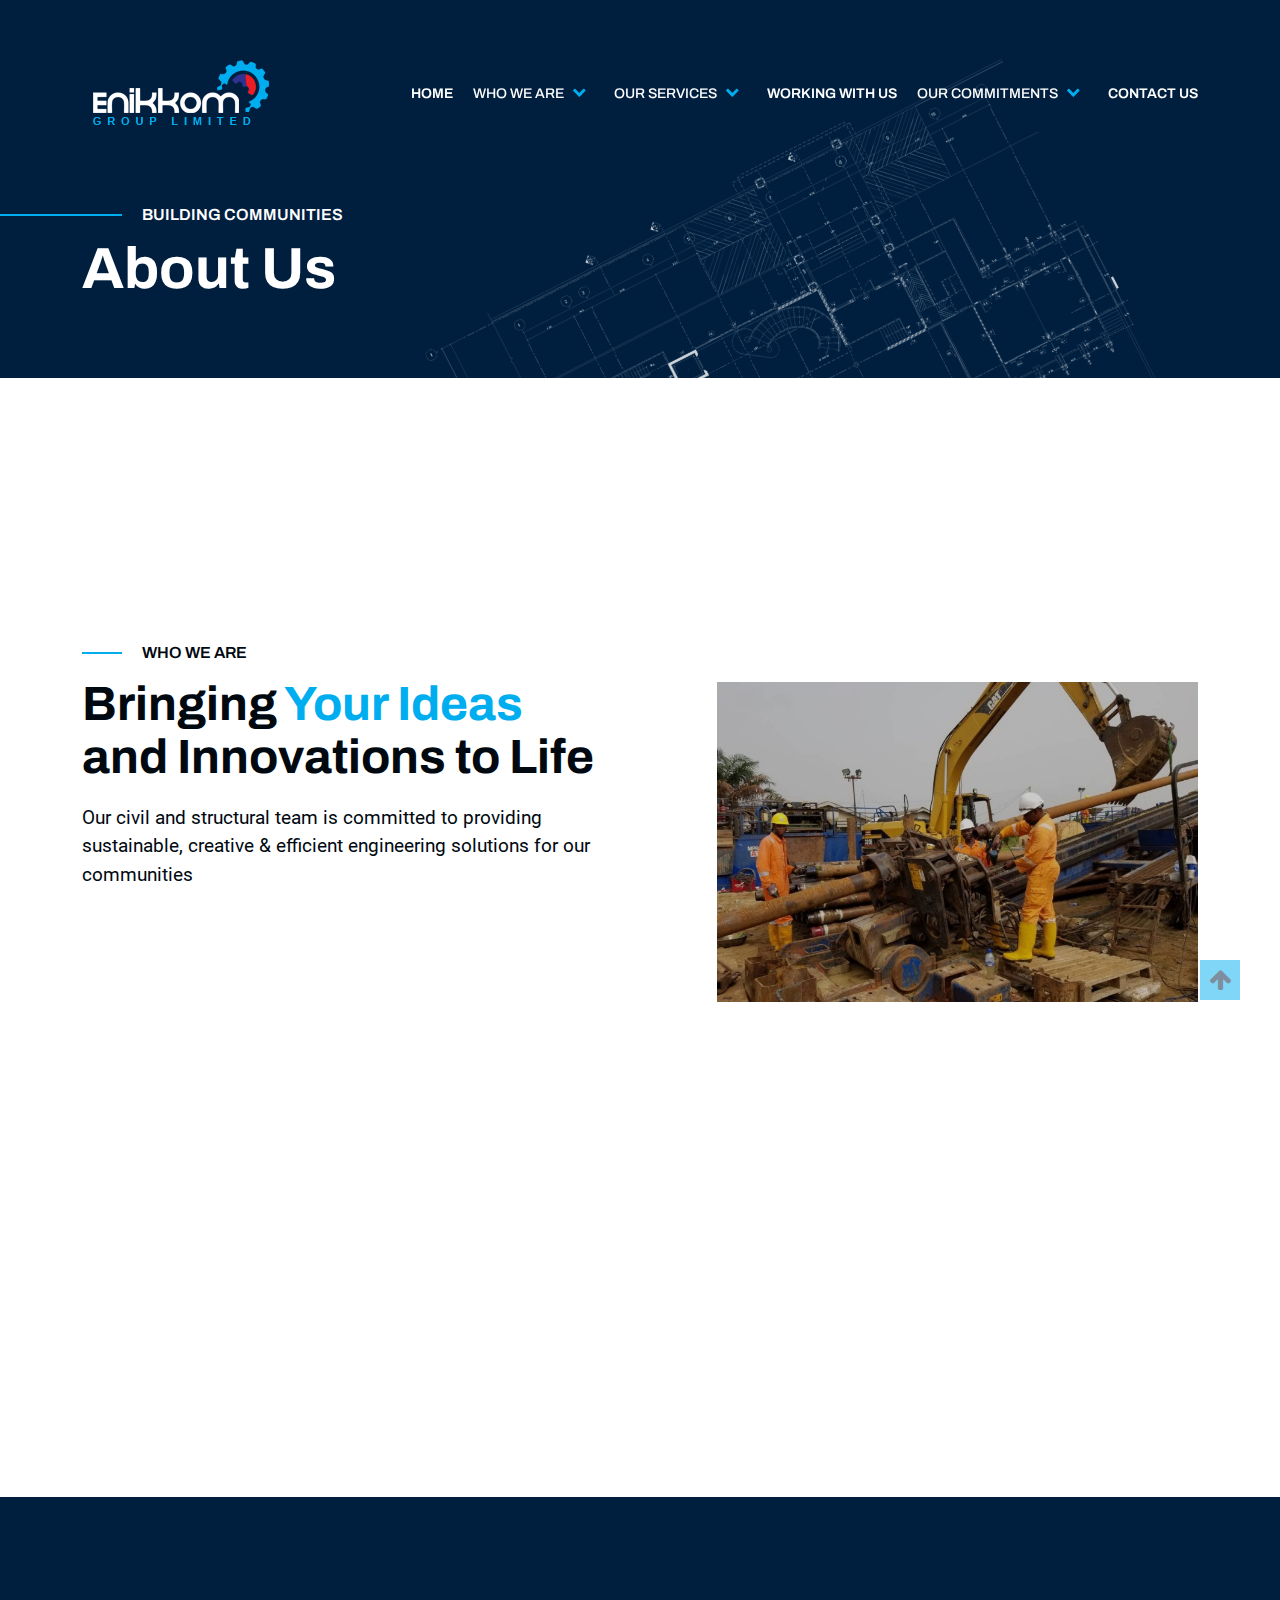
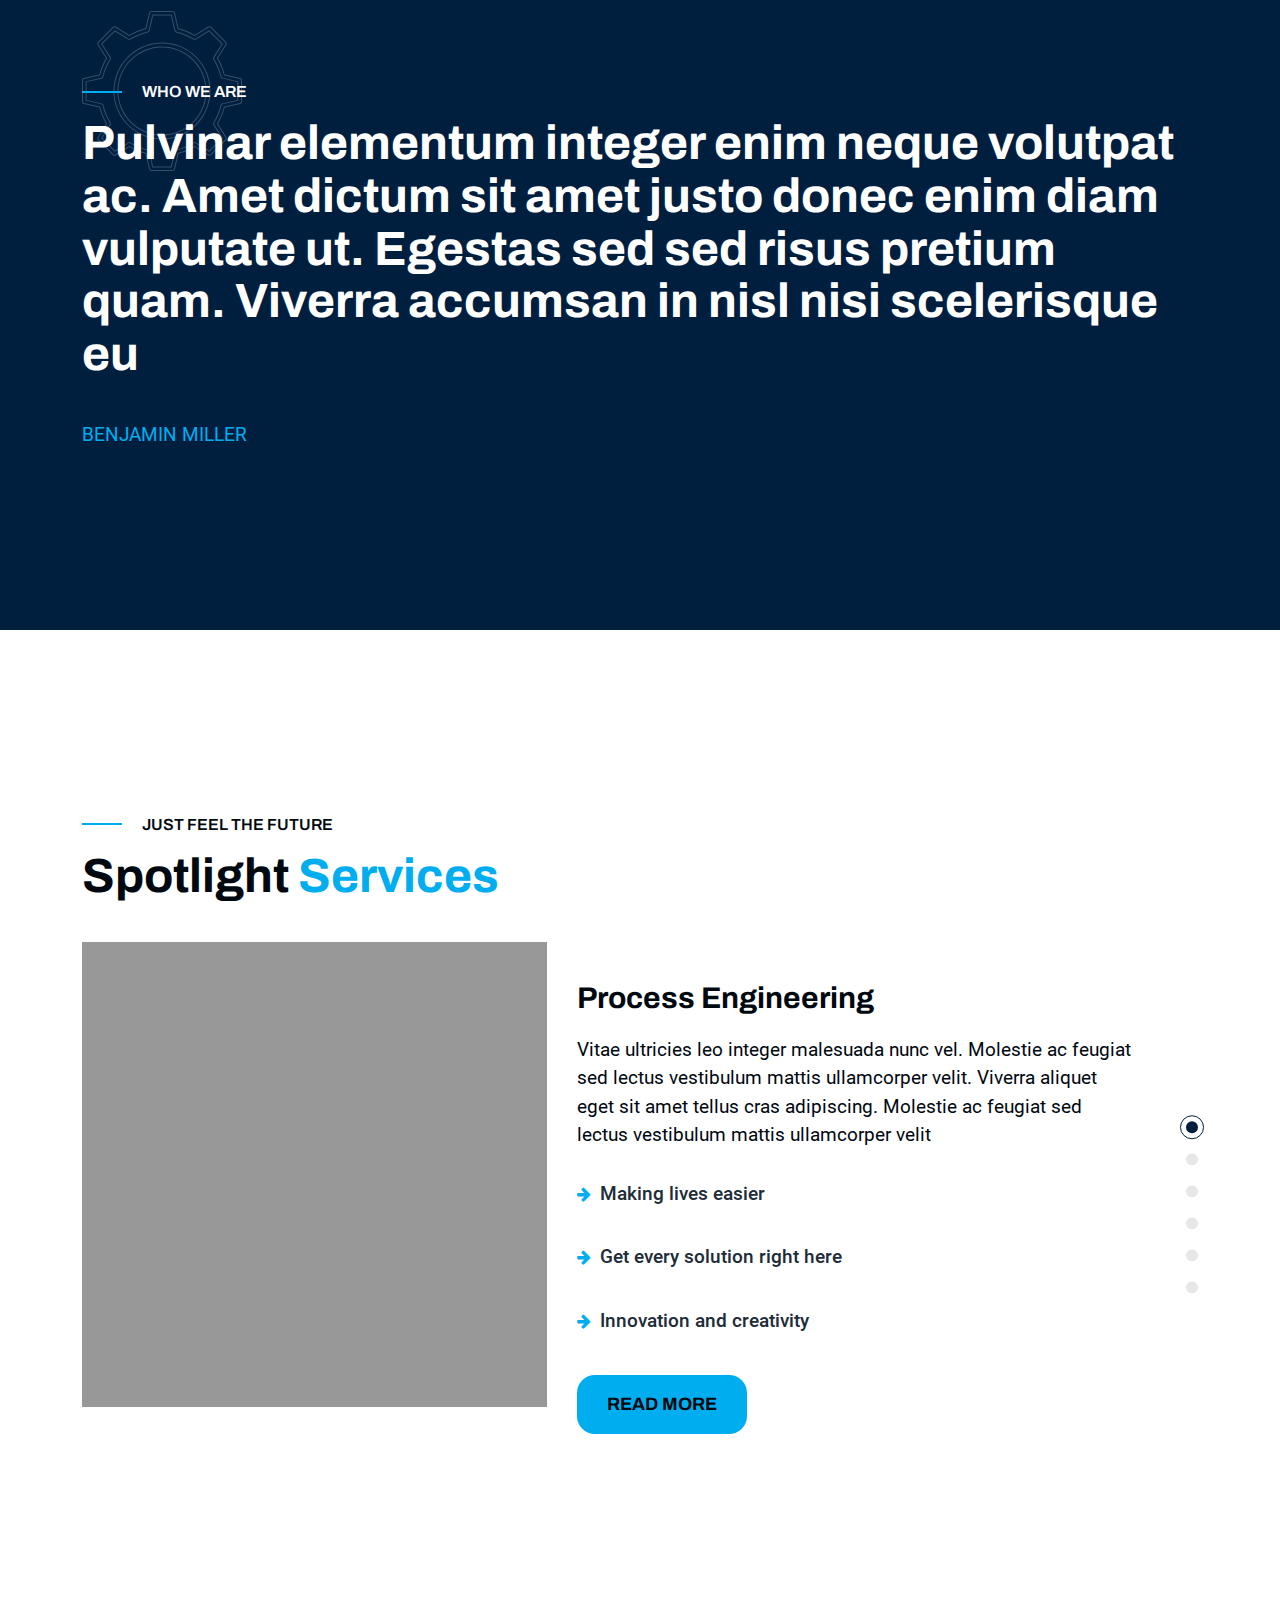
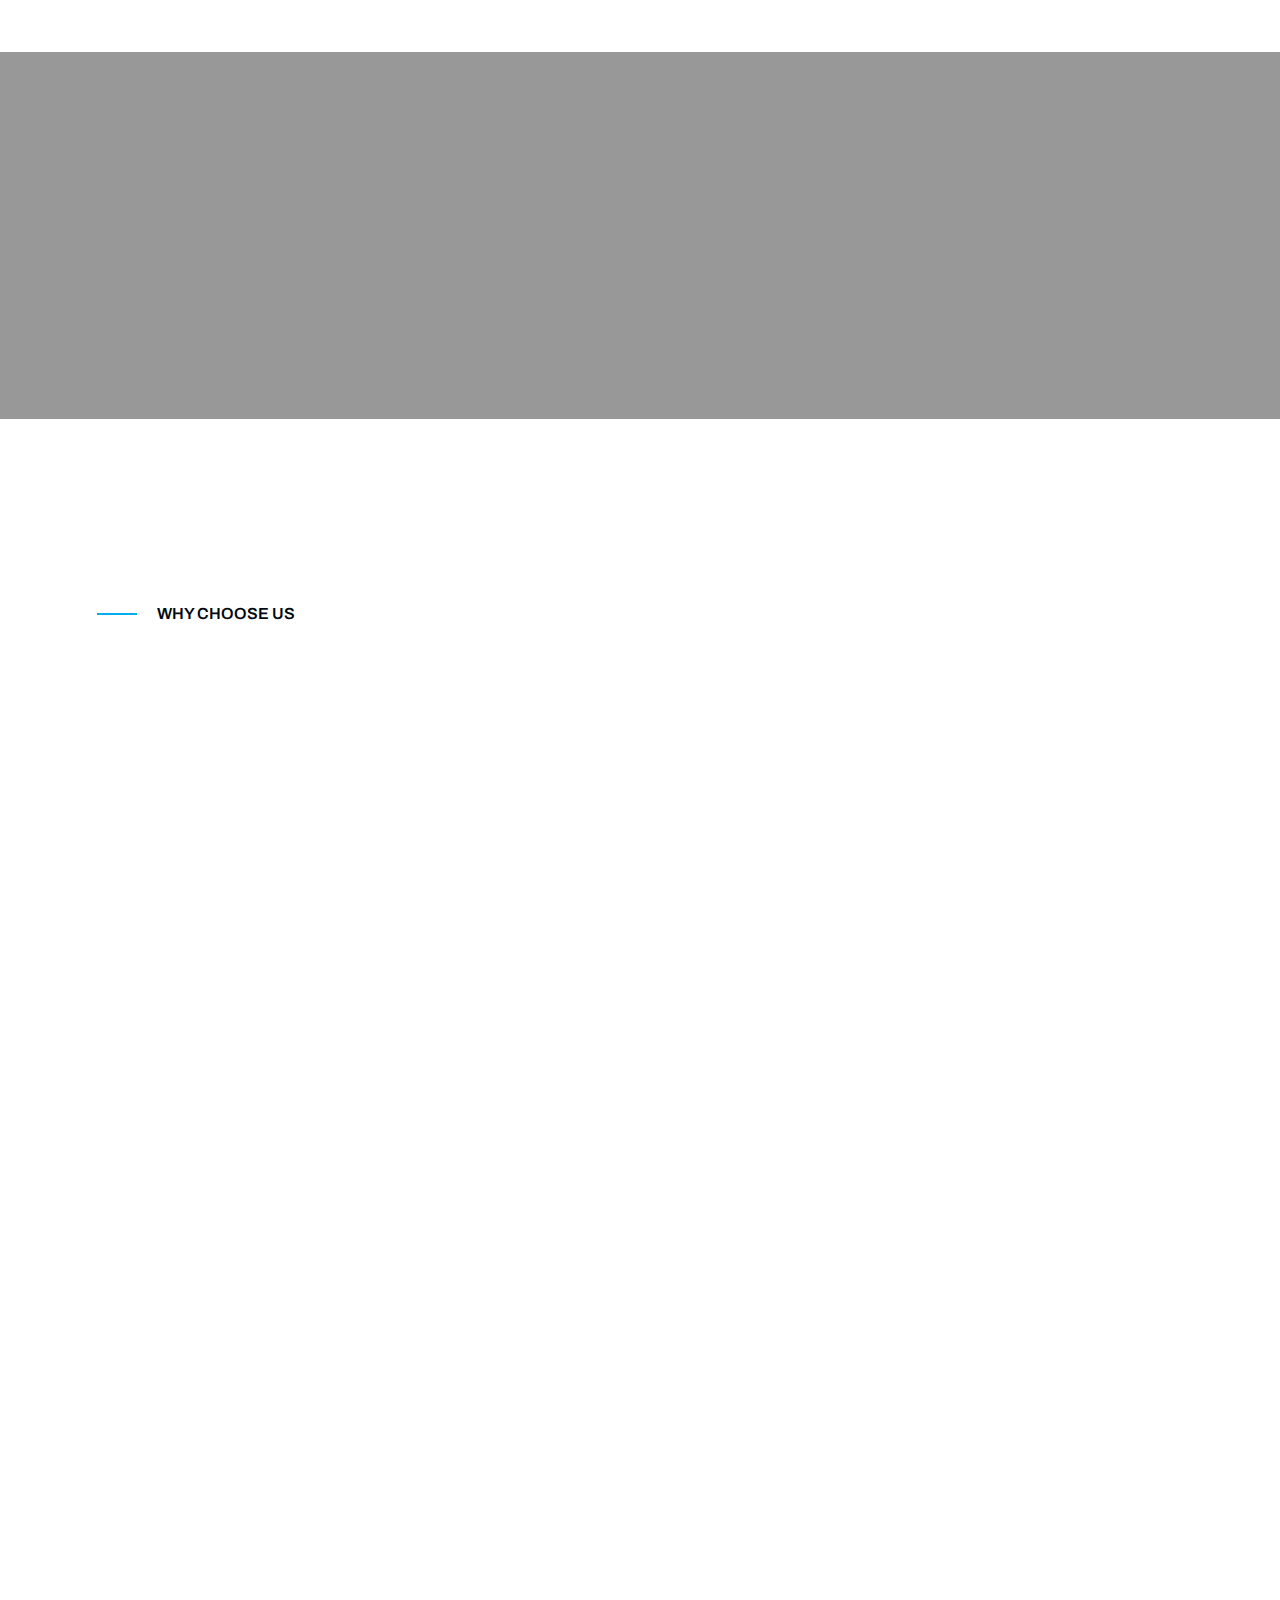
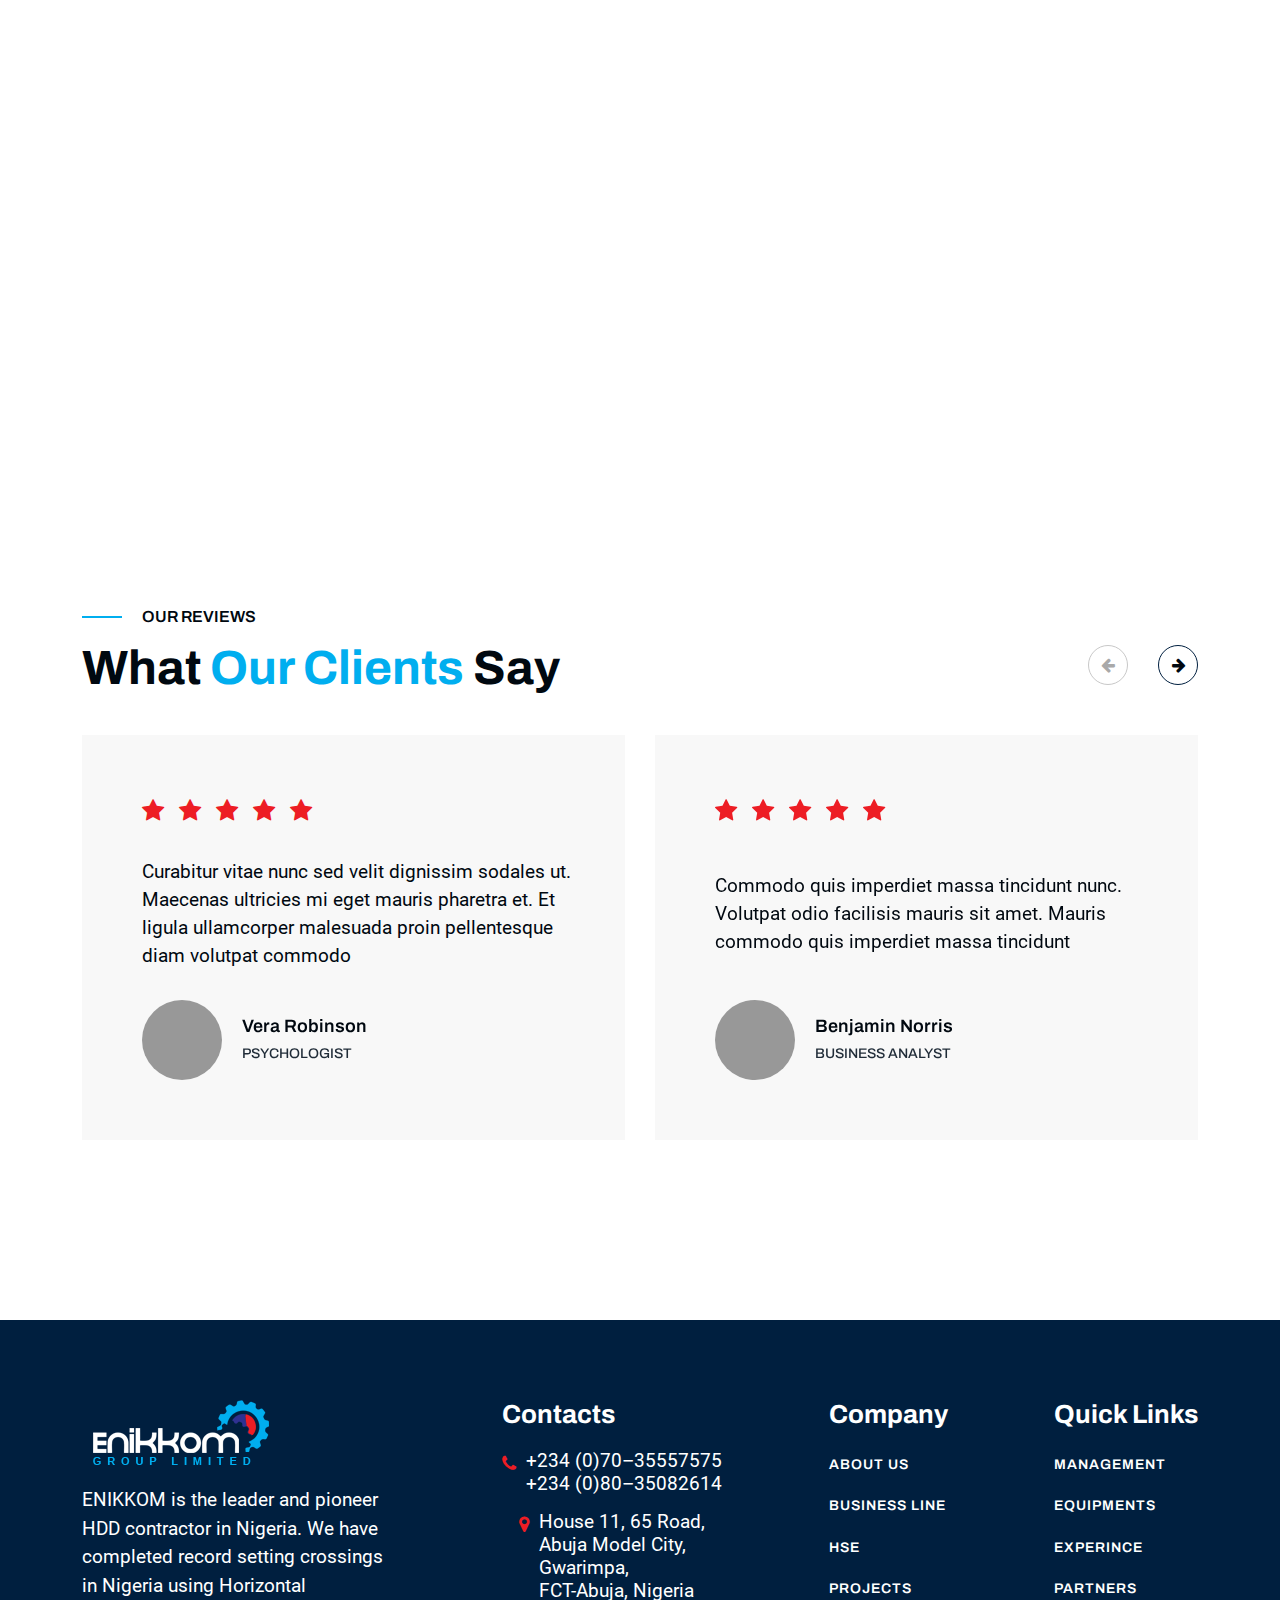
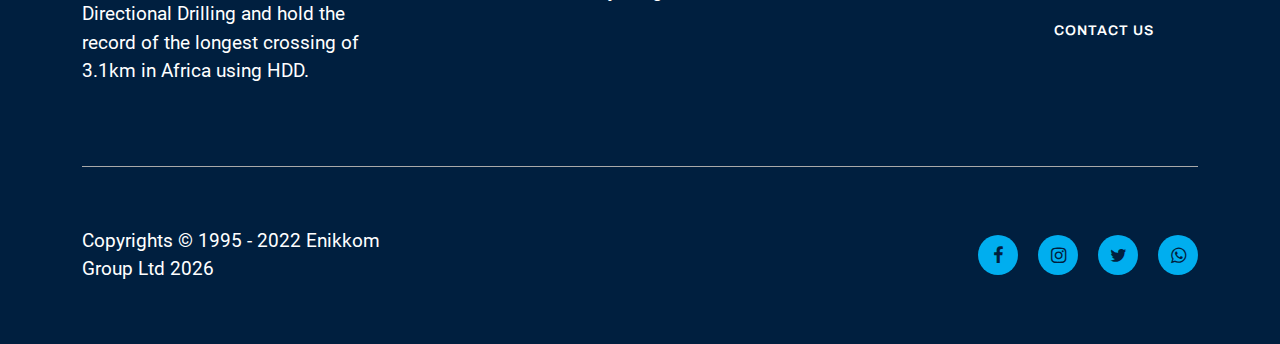
==== about-us.html @ 50b1b753 "updated the services page" ====
<!DOCTYPE html>
<html lang="en">
    <head>
        <link rel="icon" type="image/png" href="img/favicon.png">
        <meta charset="UTF-8" />
        <meta name="viewport" content="width=device-width, initial-scale=1.0, minimum-scale=1.0" />
        <meta http-equiv="X-UA-Compatible" content="ie=edge" />
        <title>About | Enikkom Group Ltd</title>
        <link rel="stylesheet preload" as="style" href="css/preload.min.css" />
        <link rel="stylesheet preload" as="style" href="css/icomoon.css" />
        <link rel="stylesheet preload" as="style" href="css/libs.min.css" />

        <link rel="stylesheet" href="css/enikkom.css" />
        <link rel="stylesheet" href="css/about.min.css" />
        <link rel="stylesheet" href="css/about.css" />

    </head>

    <body>
        <header class="header primary-bg" data-page="about">
            <div class="header_navbar">
                <div class="container d-flex flex-wrap flex-lg-nowrap align-items-center justify-content-between">
                    <a class="brand d-inline-flex align-items-center justify-content-center" href="index.html">

                        <img src="img/logo.png">
                    </a>
                    <nav class="header_navbar-nav">
                        <ul class="header_navbar-nav_list">
                            <li class="list-item">
                                <a class="link link--single" href="index.html" data-page="about">Home</a>
                                
                            </li>
                            <li class="list-item">
                                <button class="dropdown-trigger d-inline-flex align-items-center">
                                    Who we are <i class="icon-chevron_right icon"></i>
                                </button>
                                <div class="dropdown-content">
                                    <a class="link link--single" href="about-us.html" data-page="projects2">Who we are</a>
                                  <a class="link link--single" href="corevalues.html" data-page="single-project">Core Values</a>
                                  <a class="link link--single" href="Ennikom-companies.html" data-page="single-project">Enikkom Group</a>
                              </div>
                            </li>
                            <li class="list-item">
                                <button class="dropdown-trigger d-inline-flex align-items-center">
                                    Our Services <i class="icon-chevron_right icon"></i>
                                </button>
                                <div class="dropdown-content">
                                    <a class="link link--single" href="services.html" data-page="projects2">What we do</a>
                                  <a class="link link--single" href="equipments.html" data-page="single-project">Our Equipments</a>
                              </div>
                            </li>
                            <li class="list-item"> 
                                <a class="link link--single" href="wws.html" data-page="about">
                                    working with us
                                </a>
                            </li>
                            <li class="list-item">
                                <button class="dropdown-trigger d-inline-flex align-items-center">
                                    Our Commitments <i class="icon-chevron_right icon"></i>
                                </button>
                                <div class="dropdown-content">
                                    <a class="link link--single" href="ethics.html" data-page="projects">Ethics</a>
                                    <a class="link link--single" href="health.html" data-page="projects2">Health and safety</a>
                                    <a class="link link--single" href="enviroment.html" data-page="single-project">Environment</a>
                                </div>
                            </li>
                        
                            <li class="list-item">
                                <a class="link link--single" href="contact-us.html" data-page="about">Contact us</a>
                            </li>
                           
                        </ul>
                    </nav>
                    <button class="hamburger">
                        <span class="line line--short"></span>
                        <span class="line"></span>
                        <span class="line line--short"></span>
                        <span class="line"></span>
                    </button>
                </div>
            </div>

            <div class="header_extension">
                <div class="container">
                    <div class="section_header">
                        <span class="subtitle subtitle--extended">Building communities</span>
                        <h1 class="title">About Us</h1>
                       
                    </div>
                </div>
                <picture>
                    <source data-srcset="img/background.webp" srcset="img/background.webp" type="image/webp" data-role="deco" />
                    <img class="lazy plan" data-src="img/background.webp" src="img/background.webp" alt="media" data-role="deco" />
                </picture>
            </div>
        </header>
        <!-- ABOUT CONTENT START  -->
        <main>
            <section class="hero section">
                <div class="container d-flex flex-wrap flex-xl-nowrap align-items-xl-center justify-content-between">
                    <div class="hero_header section_header col-xl-auto">
                        <span class="subtitle" data-aos="fade-down">Who we are</span>
                        <h2 class="title" data-aos="fade-right">
                            Bringing
                            <span class="highlight">Your Ideas</span>
                            and Innovations to Life
                        </h2>
                        <p class="text" data-aos="fade-up" data-aos-delay="20">
                            Our civil and structural team is committed to providing sustainable, creative & efficient engineering solutions
                            for our communities
                        </p>
                        <ul class="hero_header-list">
                            <li class="hero_header-list_item d-flex align-items-center" data-aos="fade-up" data-aos-delay="30">
                                <i class="icon-arrow_right icon"></i>
                                Making lives easier
                            </li>
                            <li class="hero_header-list_item d-flex align-items-center" data-aos="fade-up" data-aos-delay="30">
                                <i class="icon-arrow_right icon"></i>
                                Get every solution right here
                            </li>
                            <li class="hero_header-list_item d-flex align-items-center" data-aos="fade-up" data-aos-delay="40">
                                <i class="icon-arrow_right icon"></i>
                                Innovation and creativity
                            </li>
                            <li class="hero_header-list_item d-flex align-items-center" data-aos="fade-up" data-aos-delay="40">
                                <i class="icon-arrow_right icon"></i>
                                Fine engineering only with us
                            </li>
                        </ul>
                        <a class="btn" href="#" data-aos="fade-up">Consult now</a>
                    </div>
                    <div class="hero_img" data-aos="zoom-in" data-aos-duration="700">
                        <picture>
                            <source data-srcset="img/about-pic-1.jpeg" srcset="img/about-pic-1.jpeg" type="image/webp" />
                            <img
                                class="hero_img-img lazy"
                                data-src="img/about-pic-1.jpeg"
                                src="img/about-pic-1.jpeg"
                                alt="media"
                            />
                        </picture>
                    </div>
                </div>
            </section>



            <section class="quote primary-bg section">
                <div class="container">
                    <div class="quote_header section_header">
                        <svg
                            class="quote_header-icon"
                            width="160"
                            height="160"
                            viewBox="0 0 160 160"
                            fill="none"
                            xmlns="http://www.w3.org/2000/svg"
                        >
                            <mask id="mask0" maskUnits="userSpaceOnUse" x="0" y="0" width="160" height="160">
                                <path
                                    fill-rule="evenodd"
                                    clip-rule="evenodd"
                                    d="M90.7095 160H69.3158C68.7996 160 68.299 159.825 67.8942 159.504C67.49 159.184 67.2065 158.736 67.0896 158.233L63.476 142.704C57.8216 141.218 52.3954 138.971 47.3457 136.025L33.8281 144.457C33.3898 144.731 32.8717 144.848 32.3581 144.79C31.8447 144.731 31.3662 144.5 31.0007 144.135L15.8672 128.994C15.5025 128.629 15.272 128.152 15.213 127.639C15.1541 127.127 15.2703 126.609 15.5426 126.171L23.9723 112.658C21.0277 107.607 18.7817 102.18 17.2958 96.5255L1.77142 92.9368C1.26798 92.8205 0.818802 92.5376 0.497106 92.1328C0.175415 91.7286 0.000186552 91.2274 0 90.7106V69.2892C0.000186552 68.7724 0.175415 68.2712 0.497106 67.8664C0.818802 67.4622 1.26798 67.1793 1.77142 67.063L17.2958 63.4743C18.7827 57.8211 21.0295 52.3956 23.9746 47.3462L15.5426 33.8285C15.2688 33.3902 15.1516 32.872 15.2101 32.3585C15.2687 31.8451 15.4995 31.3666 15.8649 31.0011L31.003 15.8628C31.3685 15.4983 31.8468 15.2682 32.3598 15.2101C32.8727 15.152 33.3903 15.2693 33.8281 15.5428L47.3411 23.9725C52.3913 21.0276 57.8173 18.7808 63.4711 17.2937L67.0846 1.76461C67.2027 1.26165 67.4875 0.813452 67.8924 0.493013C68.2972 0.172575 68.799 -0.00120015 69.3158 6.23909e-06H90.7095C91.2263 0.000192793 91.7275 0.175423 92.1317 0.497118C92.5365 0.818818 92.8195 1.268 92.9357 1.77145L96.5244 17.296C102.178 18.783 107.603 21.0298 112.652 23.9748L126.17 15.5428C126.608 15.269 127.126 15.1517 127.64 15.2103C128.153 15.2688 128.632 15.4997 128.997 15.8651L144.135 31.0034C144.5 31.369 144.73 31.8472 144.788 32.3601C144.846 32.8732 144.729 33.3907 144.455 33.8285L136.026 47.3416C138.971 52.391 141.217 57.8167 142.704 63.4693L158.229 67.058C158.732 67.1743 159.182 67.4579 159.503 67.8621C159.825 68.2663 160 68.7681 160 69.2842V90.7063C160 91.223 159.825 91.7242 159.503 92.1284C159.182 92.5326 158.732 92.8162 158.229 92.9325L142.704 96.5211C141.217 102.174 138.971 107.599 136.026 112.649L144.455 126.171C144.729 126.609 144.846 127.128 144.788 127.642C144.729 128.155 144.498 128.633 144.133 128.998L128.995 144.137C128.629 144.502 128.151 144.732 127.638 144.79C127.125 144.848 126.608 144.731 126.17 144.457L112.657 136.027C107.607 138.972 102.182 141.219 96.5287 142.706L92.9407 158.231C92.8238 158.735 92.5396 159.184 92.1342 159.505C91.7287 159.827 91.2269 160.001 90.7095 160ZM71.1303 155.428H88.89L92.3848 140.313C92.4806 139.899 92.6895 139.521 92.988 139.219C93.2871 138.917 93.6639 138.705 94.0762 138.605C100.221 137.132 106.095 134.699 111.482 131.396C111.843 131.173 112.259 131.055 112.684 131.055C113.109 131.055 113.526 131.173 113.887 131.396L127.045 139.607L139.617 127.035L131.404 113.888C131.181 113.527 131.062 113.11 131.062 112.685C131.062 112.261 131.181 111.845 131.404 111.483C134.708 106.097 137.141 100.222 138.613 94.0773C138.713 93.665 138.925 93.2882 139.226 92.9891C139.528 92.6906 139.907 92.4816 140.321 92.3859L155.426 88.8911V71.1087L140.311 67.6133C139.898 67.5182 139.519 67.3092 139.217 67.0107C138.916 66.7116 138.703 66.3348 138.604 65.9219C137.132 59.7774 134.699 53.903 131.395 48.5165C131.171 48.1553 131.053 47.7389 131.053 47.3142C131.053 46.8895 131.171 46.4732 131.395 46.1119L139.605 32.9531L127.034 20.3817L113.887 28.5942C113.525 28.8162 113.109 28.9336 112.684 28.9336C112.26 28.9336 111.843 28.8162 111.482 28.5942C106.096 25.2904 100.221 22.8574 94.0762 21.3851C93.6639 21.2857 93.2871 21.0732 92.988 20.7716C92.6895 20.4701 92.4806 20.0913 92.3848 19.6777L88.89 4.57144H71.1303L67.6125 19.6891C67.5168 20.1023 67.3078 20.4806 67.0093 20.7818C66.7102 21.0829 66.334 21.295 65.9211 21.3943C59.7767 22.8666 53.9024 25.2996 48.5159 28.6034C48.1547 28.8268 47.7384 28.9451 47.3137 28.9451C46.8889 28.9451 46.4726 28.8268 46.1114 28.6034L32.9527 20.3931L20.3814 32.9645L28.5916 46.1234C28.815 46.4846 28.9334 46.9009 28.9334 47.3257C28.9334 47.7504 28.815 48.1667 28.5916 48.5279C25.2878 53.9144 22.8549 59.7886 21.3826 65.9337C21.2831 66.346 21.0707 66.7228 20.7692 67.0219C20.4676 67.3204 20.0887 67.5294 19.6751 67.6251L4.57139 71.1087V88.8911L19.6866 92.3859C20.1002 92.4816 20.479 92.6906 20.7805 92.9891C21.0821 93.2882 21.2945 93.665 21.394 94.0773C22.8663 100.222 25.2993 106.097 28.603 111.483C28.8265 111.845 28.9448 112.261 28.9448 112.685C28.9448 113.11 28.8265 113.527 28.603 113.888L20.3929 127.046L32.9641 139.618L46.1228 131.408C46.4841 131.184 46.9004 131.066 47.3251 131.066C47.7498 131.066 48.1661 131.184 48.5274 131.408C53.9144 134.711 59.7885 137.143 65.9329 138.617C66.3452 138.716 66.722 138.928 67.0205 139.23C67.319 139.531 67.5286 139.909 67.6243 140.322L71.1303 155.428Z"
                                    fill="white"
                                />
                            </mask>
                            <g mask="url(#mask0)">
                                <path
                                    d="M67.8942 159.504L67.2725 160.288L67.273 160.288L67.8942 159.504ZM67.0896 158.233L68.0636 158.006L68.0635 158.006L67.0896 158.233ZM63.476 142.704L64.45 142.477L64.3134 141.89L63.7303 141.737L63.476 142.704ZM47.3457 136.025L47.8496 135.161L47.3284 134.857L46.8164 135.176L47.3457 136.025ZM33.8281 144.457L33.2988 143.608L33.2985 143.609L33.8281 144.457ZM32.3581 144.79L32.245 145.783H32.245L32.3581 144.79ZM31.0007 144.135L30.2935 144.842L30.294 144.842L31.0007 144.135ZM15.8672 128.994L15.1599 129.701L15.16 129.701L15.8672 128.994ZM15.213 127.639L16.2065 127.525L16.2065 127.525L15.213 127.639ZM15.5426 126.171L14.6942 125.642L14.6936 125.643L15.5426 126.171ZM23.9723 112.658L24.8207 113.187L25.14 112.676L24.8362 112.154L23.9723 112.658ZM17.2958 96.5255L18.263 96.2714L18.1095 95.6872L17.521 95.5512L17.2958 96.5255ZM1.77142 92.9368L1.99665 91.9625L1.99648 91.9625L1.77142 92.9368ZM0.497106 92.1328L1.28001 91.5106L1.27955 91.5101L0.497106 92.1328ZM0 90.7106H-1L-1 90.711L0 90.7106ZM0 69.2892L-1 69.2888V69.2892H0ZM0.497106 67.8664L-0.285332 67.2437L-0.285804 67.2443L0.497106 67.8664ZM1.77142 67.063L1.99648 68.0373L1.99665 68.0373L1.77142 67.063ZM17.2958 63.4743L17.521 64.4486L18.1093 64.3126L18.2629 63.7287L17.2958 63.4743ZM23.9746 47.3462L24.8384 47.8501L25.1423 47.3289L24.823 46.817L23.9746 47.3462ZM15.5426 33.8285L16.3911 33.2993L16.3907 33.2986L15.5426 33.8285ZM15.2101 32.3585L16.2037 32.4719L16.2037 32.4717L15.2101 32.3585ZM15.8649 31.0011L15.1578 30.294L15.8649 31.0011ZM31.003 15.8628L30.2969 15.1548L30.2959 15.1557L31.003 15.8628ZM32.3598 15.2101L32.4723 16.2038L32.4724 16.2038L32.3598 15.2101ZM33.8281 15.5428L33.2983 16.3909L33.2988 16.3913L33.8281 15.5428ZM47.3411 23.9725L46.8118 24.821L47.3237 25.1403L47.8448 24.8364L47.3411 23.9725ZM63.4711 17.2937L63.7254 18.2608L64.3084 18.1075L64.445 17.5203L63.4711 17.2937ZM67.0846 1.76461L66.1111 1.53592L66.1106 1.53797L67.0846 1.76461ZM69.3158 6.23909e-06L69.3134 1.00001H69.3158V6.23909e-06ZM90.7095 6.23909e-06L90.7099 -0.999994H90.7095V6.23909e-06ZM92.1317 0.497118L91.509 1.27955L91.5095 1.28001L92.1317 0.497118ZM92.9357 1.77145L91.9614 1.9965L91.9614 1.99667L92.9357 1.77145ZM96.5244 17.296L95.5501 17.5212L95.6861 18.1095L96.27 18.2631L96.5244 17.296ZM112.652 23.9748L112.149 24.8386L112.67 25.1426L113.182 24.8233L112.652 23.9748ZM126.17 15.5428L126.699 16.3913L126.7 16.3906L126.17 15.5428ZM127.64 15.2103L127.753 14.2168L127.753 14.2168L127.64 15.2103ZM128.997 15.8651L128.289 16.5718L128.29 16.5722L128.997 15.8651ZM144.135 31.0034L144.843 30.2968L144.842 30.2963L144.135 31.0034ZM144.788 32.3601L143.794 32.4722L143.794 32.4733L144.788 32.3601ZM144.455 33.8285L143.607 33.2986L143.607 33.2992L144.455 33.8285ZM136.026 47.3416L135.177 46.8124L134.858 47.3243L135.162 47.8454L136.026 47.3416ZM142.704 63.4693L141.737 63.7237L141.891 64.3076L142.479 64.4436L142.704 63.4693ZM158.229 67.058L158.004 68.0323L158.229 67.058ZM158.229 92.9325L158.004 91.9582L158.229 92.9325ZM142.704 96.5211L142.479 95.5468L141.891 95.6828L141.737 96.2668L142.704 96.5211ZM136.026 112.649L135.162 112.145L134.858 112.666L135.177 113.178L136.026 112.649ZM144.455 126.171L143.607 126.7L143.607 126.701L144.455 126.171ZM144.788 127.642L145.781 127.755L145.782 127.755L144.788 127.642ZM144.133 128.998L144.84 129.706L144.133 128.998ZM128.995 144.137L129.702 144.844L129.702 144.844L128.995 144.137ZM127.638 144.79L127.526 143.796L127.525 143.796L127.638 144.79ZM126.17 144.457L126.7 143.609L126.699 143.608L126.17 144.457ZM112.657 136.027L113.186 135.179L112.674 134.859L112.153 135.163L112.657 136.027ZM96.5287 142.706L96.2744 141.739L95.6904 141.892L95.5544 142.481L96.5287 142.706ZM92.9407 158.231L93.9148 158.457L93.915 158.456L92.9407 158.231ZM71.1303 155.428L70.1562 155.654L70.3358 156.428H71.1303V155.428ZM88.89 155.428V156.428H89.6852L89.8643 155.653L88.89 155.428ZM92.3848 140.313L91.4106 140.087L91.4105 140.088L92.3848 140.313ZM92.988 139.219L92.2779 138.515L92.2772 138.516L92.988 139.219ZM94.0762 138.605L93.8431 137.633L93.8416 137.633L94.0762 138.605ZM111.482 131.396L112.005 132.249L112.008 132.247L111.482 131.396ZM113.887 131.396L114.416 130.548L114.412 130.546L113.887 131.396ZM127.045 139.607L126.516 140.455L127.19 140.876L127.752 140.314L127.045 139.607ZM139.617 127.035L140.324 127.742L140.886 127.18L140.465 126.505L139.617 127.035ZM131.404 113.888L130.553 114.414L130.556 114.418L131.404 113.888ZM131.404 111.483L132.255 112.009L132.256 112.006L131.404 111.483ZM138.613 94.0773L137.641 93.8427L137.641 93.8443L138.613 94.0773ZM139.226 92.9891L138.523 92.2783L138.521 92.2798L139.226 92.9891ZM140.321 92.3859L140.095 91.4116L140.095 91.4116L140.321 92.3859ZM155.426 88.8911L155.652 89.8653L156.426 89.6861V88.8911H155.426ZM155.426 71.1087H156.426V70.3136L155.652 70.1344L155.426 71.1087ZM140.311 67.6133L140.537 66.639L140.536 66.6388L140.311 67.6133ZM139.217 67.0107L138.513 67.7208L138.514 67.7215L139.217 67.0107ZM138.604 65.9219L137.631 66.1548L137.632 66.1561L138.604 65.9219ZM131.395 48.5165L132.247 47.9936L132.245 47.9908L131.395 48.5165ZM131.395 46.1119L130.546 45.5826L130.544 45.5862L131.395 46.1119ZM139.605 32.9531L140.453 33.4824L140.874 32.808L140.312 32.246L139.605 32.9531ZM127.034 20.3817L127.741 19.6746L127.178 19.1122L126.504 19.5336L127.034 20.3817ZM113.887 28.5942L114.41 29.4467L114.417 29.4424L113.887 28.5942ZM111.482 28.5942L112.006 27.7422L112.005 27.7418L111.482 28.5942ZM94.0762 21.3851L93.8416 22.3572L93.8432 22.3576L94.0762 21.3851ZM92.988 20.7716L92.2773 21.4751L92.2779 21.4758L92.988 20.7716ZM92.3848 19.6777L91.4105 19.9031L91.4106 19.9033L92.3848 19.6777ZM88.89 4.57144L89.8643 4.34605L89.6851 3.57144H88.89V4.57144ZM71.1303 4.57144V3.57144H70.3363L70.1563 4.3448L71.1303 4.57144ZM67.6125 19.6891L66.6385 19.4625L66.6384 19.4633L67.6125 19.6891ZM67.0093 20.7818L67.7188 21.4865L67.7196 21.4857L67.0093 20.7818ZM65.9211 21.3943L66.1541 22.3668L66.155 22.3666L65.9211 21.3943ZM48.5159 28.6034L47.9931 27.7509L47.9899 27.7529L48.5159 28.6034ZM46.1114 28.6034L45.582 29.4518L45.5854 29.4538L46.1114 28.6034ZM32.9527 20.3931L33.482 19.5447L32.8076 19.1239L32.2456 19.686L32.9527 20.3931ZM20.3814 32.9645L19.6743 32.2574L19.1123 32.8195L19.533 33.4939L20.3814 32.9645ZM28.5916 46.1234L29.4421 45.5973L29.44 45.594L28.5916 46.1234ZM28.5916 48.5279L27.7411 48.0019L27.7392 48.0051L28.5916 48.5279ZM21.3826 65.9337L22.3547 66.1683L22.3551 66.1667L21.3826 65.9337ZM20.7692 67.0219L21.4726 67.7327L21.4734 67.7319L20.7692 67.0219ZM19.6751 67.6251L19.8999 68.5995L19.9007 68.5993L19.6751 67.6251ZM4.57139 71.1087L4.34664 70.1343L3.57139 70.3131V71.1087H4.57139ZM4.57139 88.8911H3.57139V89.6862L4.34612 89.8654L4.57139 88.8911ZM19.6866 92.3859L19.9122 91.4116L19.9119 91.4116L19.6866 92.3859ZM20.7805 92.9891L21.4847 92.279L21.484 92.2784L20.7805 92.9891ZM21.394 94.0773L22.3665 93.8443L22.3661 93.8428L21.394 94.0773ZM28.603 111.483L27.7506 112.006L27.7525 112.009L28.603 111.483ZM28.603 113.888L29.4514 114.417L29.4535 114.414L28.603 113.888ZM20.3929 127.046L19.5445 126.517L19.1237 127.191L19.6858 127.754L20.3929 127.046ZM32.9641 139.618L32.257 140.325L32.8191 140.888L33.4935 140.467L32.9641 139.618ZM46.1228 131.408L45.5961 130.558L45.5935 130.56L46.1228 131.408ZM48.5274 131.408L48.0006 132.258L48.0047 132.261L48.5274 131.408ZM65.9329 138.617L65.6997 139.59L65.6997 139.59L65.9329 138.617ZM67.0205 139.23L66.3098 139.933L66.3105 139.934L67.0205 139.23ZM67.6243 140.322L66.6501 140.548L66.6502 140.548L67.6243 140.322ZM90.7095 159H69.3158V161H90.7095V159ZM69.3158 159C69.0258 159 68.744 158.902 68.5154 158.721L67.273 160.288C67.8541 160.749 68.5734 161 69.3158 161V159ZM68.516 158.721C68.2885 158.541 68.1293 158.289 68.0636 158.006L66.1155 158.459C66.2836 159.182 66.6915 159.826 67.2725 160.288L68.516 158.721ZM68.0635 158.006L64.45 142.477L62.5021 142.931L66.1156 158.459L68.0635 158.006ZM63.7303 141.737C58.1634 140.274 52.8211 138.062 47.8496 135.161L46.8417 136.888C51.9697 139.88 57.4799 142.162 63.2218 143.671L63.7303 141.737ZM46.8164 135.176L33.2988 143.608L34.3574 145.305L47.875 136.873L46.8164 135.176ZM33.2985 143.609C33.0515 143.763 32.7598 143.829 32.4712 143.796L32.245 145.783C32.9835 145.867 33.7281 145.698 34.3577 145.305L33.2985 143.609ZM32.4713 143.796C32.1831 143.763 31.9136 143.633 31.7074 143.427L30.294 144.842C30.8188 145.366 31.5063 145.699 32.245 145.783L32.4713 143.796ZM31.708 143.428L16.5745 128.287L15.16 129.701L30.2935 144.842L31.708 143.428ZM16.5746 128.287C16.3692 128.082 16.2396 127.813 16.2065 127.525L14.2195 127.753C14.3043 128.491 14.6358 129.176 15.1599 129.701L16.5746 128.287ZM16.2065 127.525C16.1733 127.237 16.2387 126.946 16.3917 126.7L14.6936 125.643C14.3019 126.273 14.1348 127.017 14.2196 127.753L16.2065 127.525ZM16.3911 126.701L24.8207 113.187L23.1238 112.129L14.6942 125.642L16.3911 126.701ZM24.8362 112.154C21.9371 107.182 19.7259 101.838 18.263 96.2714L16.3286 96.7797C17.8375 102.522 20.1182 108.033 23.1084 113.162L24.8362 112.154ZM17.521 95.5512L1.99665 91.9625L1.5462 93.9111L17.0706 97.4998L17.521 95.5512ZM1.99648 91.9625C1.71281 91.8969 1.46053 91.7378 1.28001 91.5106L-0.285798 92.7549C0.177077 93.3374 0.823155 93.7441 1.54637 93.9112L1.99648 91.9625ZM1.27955 91.5101C1.09865 91.2828 1.0001 91.0009 1 90.7103L-1 90.711C-0.999732 91.4538 -0.74782 92.1744 -0.285338 92.7555L1.27955 91.5101ZM1 90.7106V69.2892H-1V90.7106H1ZM1 69.2896C1.0001 68.999 1.09858 68.7169 1.28002 68.4885L-0.285804 67.2443C-0.747754 67.8256 -0.999732 68.5459 -1 69.2888L1 69.2896ZM1.27954 68.4891C1.46019 68.2622 1.71272 68.1029 1.99648 68.0373L1.54637 66.0886C0.82325 66.2557 0.177417 66.6622 -0.285332 67.2437L1.27954 68.4891ZM1.99665 68.0373L17.521 64.4486L17.0706 62.5L1.5462 66.0887L1.99665 68.0373ZM18.2629 63.7287C19.7269 58.1629 21.9389 52.8213 24.8384 47.8501L23.1107 46.8424C20.1202 51.9699 17.8386 57.4793 16.3287 63.2199L18.2629 63.7287ZM24.823 46.817L16.3911 33.2993L14.6942 34.3578L23.1261 47.8755L24.823 46.817ZM16.3907 33.2986C16.2367 33.0521 16.1708 32.7607 16.2037 32.4719L14.2166 32.2452C14.1324 32.9834 14.3009 33.7283 14.6946 34.3584L16.3907 33.2986ZM16.2037 32.4717C16.2366 32.183 16.3665 31.9138 16.5721 31.7082L15.1578 30.294C14.6325 30.8193 14.3007 31.5072 14.2166 32.2453L16.2037 32.4717ZM16.5721 31.7082L31.7101 16.5699L30.2959 15.1557L15.1578 30.294L16.5721 31.7082ZM31.7092 16.5709C31.9148 16.3659 32.1838 16.2365 32.4723 16.2038L32.2473 14.2165C31.5098 14.3 30.8223 14.6307 30.2969 15.1548L31.7092 16.5709ZM32.4724 16.2038C32.7608 16.1711 33.052 16.237 33.2983 16.3909L34.358 14.6947C33.7286 14.3015 32.9846 14.1329 32.2471 14.2165L32.4724 16.2038ZM33.2988 16.3913L46.8118 24.821L47.8704 23.1241L34.3574 14.6944L33.2988 16.3913ZM47.8448 24.8364C52.817 21.937 58.1591 19.725 63.7254 18.2608L63.2167 16.3266C57.4755 17.8367 51.9656 20.1182 46.8373 23.1087L47.8448 24.8364ZM64.445 17.5203L68.0586 1.99124L66.1106 1.53797L62.4971 17.0671L64.445 17.5203ZM68.0581 1.99329C68.1246 1.70997 68.2851 1.45751 68.513 1.2771L67.2717 -0.291073C66.69 0.169397 66.2808 0.813336 66.1111 1.53592L68.0581 1.99329ZM68.513 1.2771C68.7403 1.09717 69.0225 0.999324 69.3134 1L69.3181 -0.999991C68.5755 -1.00172 67.854 -0.752023 67.2717 -0.291073L68.513 1.2771ZM69.3158 1.00001H90.7095V-0.999994H69.3158V1.00001ZM90.7092 1.00001C90.9999 1.00011 91.2817 1.09865 91.509 1.27955L92.7544 -0.285319C92.1733 -0.747808 91.4527 -0.999726 90.7099 -0.999994L90.7092 1.00001ZM91.5095 1.28001C91.7367 1.46054 91.8959 1.71283 91.9614 1.9965L93.9101 1.54639C93.743 0.823182 93.3363 0.1771 92.7539 -0.285779L91.5095 1.28001ZM91.9614 1.99667L95.5501 17.5212L97.4987 17.0708L93.91 1.54623L91.9614 1.99667ZM96.27 18.2631C101.836 19.7271 107.177 21.9391 112.149 24.8386L113.156 23.111C108.029 20.1204 102.519 17.8389 96.7788 16.3289L96.27 18.2631ZM113.182 24.8233L126.699 16.3913L125.641 14.6944L112.123 23.1264L113.182 24.8233ZM126.7 16.3906C126.946 16.237 127.237 16.1709 127.527 16.2039L127.753 14.2168C127.015 14.1326 126.27 14.3009 125.64 14.695L126.7 16.3906ZM127.527 16.2039C127.815 16.2368 128.085 16.3667 128.289 16.5718L129.704 15.1584C129.179 14.6326 128.491 14.3009 127.753 14.2168L127.527 16.2039ZM128.29 16.5722L143.428 31.7105L144.842 30.2963L129.704 15.158L128.29 16.5722ZM143.427 31.71C143.633 31.9155 143.762 32.1841 143.794 32.4722L145.782 32.2481C145.698 31.5102 145.367 30.8225 144.843 30.2968L143.427 31.71ZM143.794 32.4733C143.827 32.7611 143.761 33.052 143.607 33.2986L145.303 34.3584C145.696 33.7293 145.866 32.9852 145.781 32.2469L143.794 32.4733ZM143.607 33.2992L135.177 46.8124L136.874 47.8709L145.304 34.3578L143.607 33.2992ZM135.162 47.8454C138.061 52.8168 140.273 58.1585 141.737 63.7237L143.671 63.2149C142.161 57.4749 139.88 51.9653 136.889 46.8378L135.162 47.8454ZM142.479 64.4436L158.004 68.0323L158.454 66.0837L142.929 62.495L142.479 64.4436ZM158.004 68.0323C158.287 68.0977 158.54 68.2574 158.721 68.4845L160.286 67.2396C159.823 66.6583 159.177 66.2508 158.454 66.0837L158.004 68.0323ZM158.721 68.4845C158.901 68.712 159 68.9944 159 69.2842H161C161 68.5417 160.748 67.8205 160.286 67.2396L158.721 68.4845ZM159 69.2842V90.7063H161V69.2842H159ZM159 90.7063C159 90.9965 158.902 91.2784 158.721 91.5059L160.286 92.7509C160.748 92.1701 161 91.4495 161 90.7063H159ZM158.721 91.5059C158.54 91.7331 158.287 91.8927 158.004 91.9582L158.454 93.9068C159.177 93.7396 159.823 93.3322 160.286 92.7509L158.721 91.5059ZM158.004 91.9582L142.479 95.5468L142.929 97.4955L158.454 93.9068L158.004 91.9582ZM141.737 96.2668C140.273 101.833 138.061 107.174 135.162 112.145L136.889 113.153C139.88 108.025 142.161 102.516 143.671 96.7755L141.737 96.2668ZM135.177 113.178L143.607 126.7L145.304 125.642L136.874 112.12L135.177 113.178ZM143.607 126.701C143.761 126.948 143.827 127.239 143.794 127.528L145.782 127.755C145.866 127.016 145.697 126.271 145.303 125.641L143.607 126.701ZM143.794 127.528C143.762 127.816 143.631 128.086 143.426 128.291L144.84 129.706C145.365 129.181 145.697 128.493 145.781 127.755L143.794 127.528ZM143.426 128.291L128.288 143.43L129.702 144.844L144.84 129.706L143.426 128.291ZM128.289 143.429C128.083 143.634 127.814 143.763 127.526 143.796L127.75 145.783C128.488 145.7 129.176 145.369 129.702 144.844L128.289 143.429ZM127.525 143.796C127.237 143.829 126.946 143.763 126.7 143.609L125.64 145.305C126.269 145.698 127.013 145.867 127.751 145.783L127.525 143.796ZM126.699 143.608L113.186 135.179L112.128 136.876L125.641 145.305L126.699 143.608ZM112.153 135.163C107.182 138.063 101.84 140.275 96.2744 141.739L96.7831 143.673C102.524 142.163 108.033 139.882 113.161 136.891L112.153 135.163ZM95.5544 142.481L91.9664 158.006L93.915 158.456L97.5031 142.931L95.5544 142.481ZM91.9666 158.005C91.9009 158.288 91.7411 158.54 91.5129 158.721L92.7555 160.289C93.3381 159.827 93.7467 159.181 93.9148 158.457L91.9666 158.005ZM91.5129 158.721C91.2849 158.902 91.0026 159 90.7108 159L90.7083 161C91.4513 161.001 92.1726 160.751 92.7555 160.289L91.5129 158.721ZM71.1303 156.428H88.89V154.428H71.1303V156.428ZM89.8643 155.653L93.3591 140.538L91.4105 140.088L87.9157 155.203L89.8643 155.653ZM93.359 140.539C93.4129 140.306 93.5306 140.092 93.6987 139.923L92.2772 138.516C91.8484 138.949 91.5482 139.493 91.4106 140.087L93.359 140.539ZM93.698 139.923C93.867 139.753 94.0793 139.633 94.3108 139.577L93.8416 137.633C93.2485 137.776 92.7072 138.082 92.2779 138.515L93.698 139.923ZM94.3093 139.578C100.557 138.08 106.528 135.606 112.005 132.249L110.959 130.544C105.662 133.791 99.8858 136.184 93.8431 137.633L94.3093 139.578ZM112.008 132.247C112.211 132.121 112.445 132.055 112.684 132.055V130.055C112.074 130.055 111.476 130.225 110.956 130.546L112.008 132.247ZM112.684 132.055C112.923 132.055 113.158 132.121 113.361 132.247L114.412 130.546C113.893 130.225 113.294 130.055 112.684 130.055V132.055ZM113.357 132.245L126.516 140.455L127.574 138.758L114.416 130.548L113.357 132.245ZM127.752 140.314L140.324 127.742L138.91 126.328L126.338 138.899L127.752 140.314ZM140.465 126.505L132.252 113.358L130.556 114.418L138.769 127.565L140.465 126.505ZM132.255 113.362C132.129 113.159 132.062 112.924 132.062 112.685H130.062C130.062 113.297 130.233 113.895 130.553 114.414L132.255 113.362ZM132.062 112.685C132.062 112.447 132.129 112.213 132.255 112.009L130.553 110.958C130.233 111.476 130.062 112.074 130.062 112.685H132.062ZM132.256 112.006C135.615 106.53 138.088 100.558 139.586 94.3103L137.641 93.8443C136.193 99.8871 133.8 105.664 130.552 110.961L132.256 112.006ZM139.585 94.3119C139.641 94.0803 139.761 93.8676 139.931 93.6984L138.521 92.2798C138.09 92.7087 137.784 93.2497 137.641 93.8427L139.585 94.3119ZM139.93 93.6998C140.099 93.532 140.313 93.4141 140.546 93.3601L140.095 91.4116C139.501 91.5492 138.956 91.8492 138.523 92.2783L139.93 93.6998ZM140.546 93.3601L155.652 89.8653L155.201 87.9168L140.095 91.4116L140.546 93.3601ZM156.426 88.8911V71.1087H154.426V88.8911H156.426ZM155.652 70.1344L140.537 66.639L140.086 68.5876L155.201 72.083L155.652 70.1344ZM140.536 66.6388C140.304 66.5855 140.091 66.4682 139.921 66.3L138.514 67.7215C138.947 68.1502 139.492 68.4509 140.087 68.5879L140.536 66.6388ZM139.922 66.3007C139.751 66.1318 139.632 65.9196 139.576 65.6876L137.632 66.1561C137.775 66.75 138.08 67.2914 138.513 67.7208L139.922 66.3007ZM139.576 65.6889C138.08 59.4421 135.606 53.4698 132.247 47.9937L130.542 49.0393C133.791 54.3362 136.184 60.1127 137.631 66.1548L139.576 65.6889ZM132.245 47.9908C132.12 47.7877 132.053 47.5534 132.053 47.3142H130.053C130.053 47.9244 130.223 48.5228 130.544 49.0422L132.245 47.9908ZM132.053 47.3142C132.053 47.075 132.12 46.8407 132.245 46.6376L130.544 45.5862C130.223 46.1056 130.053 46.704 130.053 47.3142H132.053ZM132.243 46.6413L140.453 33.4824L138.756 32.4237L130.546 45.5826L132.243 46.6413ZM140.312 32.246L127.741 19.6746L126.327 21.0888L138.898 33.6602L140.312 32.246ZM126.504 19.5336L113.357 27.7461L114.417 29.4424L127.564 21.2298L126.504 19.5336ZM113.364 27.7418C113.159 27.8673 112.924 27.9336 112.684 27.9336V29.9336C113.293 29.9336 113.89 29.7651 114.41 29.4467L113.364 27.7418ZM112.684 27.9336C112.444 27.9336 112.209 27.8671 112.006 27.7422L110.959 29.4463C111.478 29.7652 112.076 29.9336 112.684 29.9336V27.9336ZM112.005 27.7418C106.529 24.383 100.557 21.9095 94.3092 20.4127L93.8432 22.3576C99.8859 23.8054 105.663 26.1979 110.959 29.4467L112.005 27.7418ZM94.3108 20.4131C94.079 20.3571 93.8667 20.2376 93.698 20.0675L92.2779 21.4758C92.7075 21.9089 93.2488 22.2142 93.8416 22.3572L94.3108 20.4131ZM93.6987 20.0681C93.5306 19.8984 93.4129 19.685 93.359 19.4521L91.4106 19.9033C91.5482 20.4975 91.8484 21.0418 92.2773 21.4751L93.6987 20.0681ZM93.3591 19.4523L89.8643 4.34605L87.9158 4.79683L91.4105 19.9031L93.3591 19.4523ZM88.89 3.57144H71.1303V5.57144H88.89V3.57144ZM70.1563 4.3448L66.6385 19.4625L68.5865 19.9158L72.1043 4.79808L70.1563 4.3448ZM66.6384 19.4633C66.5845 19.6956 66.467 19.9084 66.2991 20.0778L67.7196 21.4857C68.1486 21.0528 68.449 20.509 68.5867 19.9149L66.6384 19.4633ZM66.2999 20.077C66.131 20.247 65.9193 20.3662 65.6873 20.422L66.155 22.3666C66.7488 22.2237 67.2895 21.9187 67.7188 21.4865L66.2999 20.077ZM65.6881 20.4218C59.4414 21.9186 53.4692 24.3921 47.9931 27.7509L49.0388 29.4558C54.3355 26.207 60.112 23.8145 66.1541 22.3668L65.6881 20.4218ZM47.9899 27.7529C47.7867 27.8786 47.5526 27.9451 47.3137 27.9451V29.9451C47.9242 29.9451 48.5227 29.775 49.042 29.4538L47.9899 27.7529ZM47.3137 27.9451C47.0748 27.9451 46.8406 27.8786 46.6374 27.7529L45.5854 29.4538C46.1046 29.775 46.7031 29.9451 47.3137 29.9451V27.9451ZM46.6407 27.755L33.482 19.5447L32.4233 21.2415L45.582 29.4518L46.6407 27.755ZM32.2456 19.686L19.6743 32.2574L21.0885 33.6716L33.6598 21.1002L32.2456 19.686ZM19.533 33.4939L27.7432 46.6527L29.44 45.594L21.2298 32.4352L19.533 33.4939ZM27.7411 46.6494C27.8668 46.8526 27.9334 47.0867 27.9334 47.3257H29.9334C29.9334 46.7151 29.7632 46.1166 29.4421 45.5973L27.7411 46.6494ZM27.9334 47.3257C27.9334 47.5646 27.8668 47.7987 27.7411 48.0019L29.4421 49.054C29.7632 48.5347 29.9334 47.9362 29.9334 47.3257H27.9334ZM27.7392 48.0051C24.3804 53.4812 21.9069 59.4533 20.4101 65.7007L22.3551 66.1667C23.8028 60.1239 26.1953 54.3475 29.444 49.0508L27.7392 48.0051ZM20.4105 65.6991C20.3546 65.9309 20.235 66.1433 20.0649 66.312L21.4734 67.7319C21.9064 67.3024 22.2116 66.761 22.3547 66.1683L20.4105 65.6991ZM20.0657 66.3112C19.8959 66.4793 19.6825 66.597 19.4496 66.6509L19.9007 68.5993C20.495 68.4617 21.0393 68.1616 21.4726 67.7327L20.0657 66.3112ZM19.4504 66.6507L4.34664 70.1343L4.79613 72.0831L19.8999 68.5995L19.4504 66.6507ZM3.57139 71.1087V88.8911H5.57139V71.1087H3.57139ZM4.34612 89.8654L19.4613 93.3602L19.9119 91.4116L4.79665 87.9168L4.34612 89.8654ZM19.461 93.3601C19.6939 93.414 19.9073 93.5317 20.077 93.6997L21.484 92.2784C21.0507 91.8494 20.5064 91.5492 19.9122 91.4116L19.461 93.3601ZM20.0764 93.6991C20.2465 93.8678 20.366 94.08 20.4218 94.3117L22.3661 93.8428C22.2231 93.25 21.9178 92.7085 21.4847 92.279L20.0764 93.6991ZM20.4215 94.3103C21.9183 100.558 24.3918 106.53 27.7506 112.006L29.4555 110.961C26.2067 105.664 23.8143 99.8871 22.3665 93.8443L20.4215 94.3103ZM27.7525 112.009C27.8783 112.213 27.9448 112.447 27.9448 112.685H29.9448C29.9448 112.075 29.7746 111.477 29.4535 110.957L27.7525 112.009ZM27.9448 112.685C27.9448 112.924 27.8782 113.159 27.7525 113.362L29.4535 114.414C29.7748 113.895 29.9448 113.296 29.9448 112.685H27.9448ZM27.7546 113.359L19.5445 126.517L21.2413 127.576L29.4514 114.417L27.7546 113.359ZM19.6858 127.754L32.257 140.325L33.6713 138.911L21.1 126.339L19.6858 127.754ZM33.4935 140.467L46.6522 132.256L45.5935 130.56L32.4348 138.77L33.4935 140.467ZM46.6496 132.258C46.8521 132.133 47.0859 132.066 47.3251 132.066V130.066C46.7148 130.066 46.116 130.236 45.5961 130.558L46.6496 132.258ZM47.3251 132.066C47.5643 132.066 47.7981 132.133 48.0006 132.258L49.0541 130.558C48.5342 130.236 47.9354 130.066 47.3251 130.066V132.066ZM48.0047 132.261C53.4813 135.618 59.4532 138.091 65.6997 139.59L66.1662 137.645C60.1239 136.195 54.3474 133.803 49.05 130.556L48.0047 132.261ZM65.6997 139.59C65.9311 139.645 66.1425 139.764 66.3098 139.933L67.7313 138.526C67.3016 138.092 66.7593 137.787 66.1661 137.645L65.6997 139.59ZM66.3105 139.934C66.479 140.104 66.5965 140.316 66.6501 140.548L68.5986 140.097C68.4606 139.501 68.1591 138.958 67.7306 138.525L66.3105 139.934ZM66.6502 140.548L70.1562 155.654L72.1044 155.202L68.5984 140.096L66.6502 140.548Z"
                                    fill="#344F6B"
                                />
                            </g>
                            <path
                                d="M124.066 79.9994H124.566V79.9989L124.066 79.9994ZM80.0007 35.9341L80.0012 35.4341L79.5017 35.4335L79.5007 35.9331L80.0007 35.9341ZM80 36.2417H79.5L80.5 36.2427L80 36.2417ZM80 35.9341H80.5V35.4341H80V35.9341ZM55.5183 43.3605L55.2405 42.9448L55.2405 42.9448L55.5183 43.3605ZM39.2884 63.1368L39.7503 63.3282L39.7504 63.3282L39.2884 63.1368ZM36.7808 88.5967L37.2712 88.4992L37.2712 88.4992L36.7808 88.5967ZM48.8407 111.16L48.4871 111.513L48.4872 111.513L48.8407 111.16ZM71.4034 123.219L71.5009 122.729L71.5009 122.729L71.4034 123.219ZM96.8633 120.711L96.672 120.25L96.6719 120.25L96.8633 120.711ZM116.64 104.482L117.055 104.76L117.055 104.76L116.64 104.482ZM119.911 53.3326L119.495 53.6104V53.6104L119.911 53.3326ZM128 79.9994L128.5 80V79.9994H128ZM79.9994 128V128.5H80L79.9994 128ZM53.3327 119.911L53.6105 119.495H53.6105L53.3327 119.911ZM35.6538 98.369L36.1158 98.1777H36.1158L35.6538 98.369ZM32.9223 70.6359L33.4127 70.7335L33.4127 70.7335L32.9223 70.6359ZM46.0589 46.0589L45.7054 45.7053L45.7054 45.7053L46.0589 46.0589ZM70.6359 32.9224L70.7335 33.4127L70.7335 33.4127L70.6359 32.9224ZM98.369 35.6538L98.5604 35.1919V35.1919L98.369 35.6538ZM124.566 80.0001V79.9994H123.566V80.0001H124.566ZM124.566 79.9989C124.552 68.1839 119.853 56.8565 111.498 48.5018L110.791 49.2089C118.959 57.3763 123.553 68.4499 123.566 80L124.566 79.9989ZM111.498 48.5018C103.144 40.1471 91.8162 35.4475 80.0012 35.4341L80.0001 36.4341C91.5502 36.4472 102.624 41.0415 110.791 49.2089L111.498 48.5018ZM79.5007 35.9331L79.5 36.2407L80.5 36.2427L80.5007 35.9351L79.5007 35.9331ZM80.5 36.2417V35.9341H79.5V36.2417H80.5ZM80 35.4341C71.1855 35.4341 62.5696 38.0478 55.2405 42.9448L55.7961 43.7763C62.9607 38.9891 71.3833 36.4341 80 36.4341V35.4341ZM55.2405 42.9448C47.9117 47.8418 42.1996 54.802 38.8265 62.9455L39.7504 63.3282C43.0477 55.3674 48.6317 48.5634 55.7961 43.7762L55.2405 42.9448ZM38.8265 62.9455C35.4533 71.0885 34.5708 80.0496 36.2904 88.6943L37.2712 88.4992C35.5902 80.0484 36.4529 71.2884 39.7503 63.3282L38.8265 62.9455ZM36.2904 88.6943C38.01 97.3397 42.2545 105.28 48.4871 111.513L49.1943 110.806C43.1014 104.713 38.9522 96.9506 37.2712 88.4992L36.2904 88.6943ZM48.4872 111.513C54.7198 117.746 62.6605 121.99 71.3058 123.71L71.5009 122.729C63.0495 121.048 55.2871 116.899 49.1943 110.806L48.4872 111.513ZM71.3058 123.71C79.9506 125.429 88.9117 124.547 97.0546 121.173L96.6719 120.25C88.7117 123.547 79.9517 124.41 71.5009 122.729L71.3058 123.71ZM97.0546 121.173C105.198 117.801 112.158 112.088 117.055 104.76L116.224 104.204C111.437 111.368 104.633 116.953 96.672 120.25L97.0546 121.173ZM117.055 104.76C121.952 97.4305 124.566 88.8146 124.566 80.0001H123.566C123.566 88.6168 121.011 97.0394 116.224 104.204L117.055 104.76ZM119.495 53.6104C124.714 61.4215 127.5 70.6054 127.5 79.9994H128.5C128.5 70.4076 125.655 61.0304 120.326 53.0549L119.495 53.6104ZM127.5 79.9989C127.486 92.5927 122.477 104.667 113.572 113.572L114.279 114.279C123.371 105.187 128.486 92.8586 128.5 80L127.5 79.9989ZM113.572 113.572C104.667 122.477 92.5927 127.486 79.9989 127.5L80 128.5C92.8586 128.486 105.187 123.371 114.279 114.279L113.572 113.572ZM79.9994 127.5C70.6054 127.5 61.4215 124.714 53.6105 119.495L53.0549 120.326C61.0304 125.655 70.4076 128.5 79.9994 128.5V127.5ZM53.6105 119.495C45.7991 114.276 39.7109 106.857 36.1158 98.1777L35.1919 98.5604C38.8627 107.422 45.0791 114.997 53.0549 120.326L53.6105 119.495ZM36.1158 98.1777C32.5206 89.4983 31.5799 79.9474 33.4127 70.7335L32.4319 70.5384C30.5606 79.9462 31.521 89.6983 35.1919 98.5604L36.1158 98.1777ZM33.4127 70.7335C35.2456 61.519 39.7695 53.0555 46.4125 46.4124L45.7054 45.7053C38.9225 52.4882 34.3034 61.1299 32.4319 70.5384L33.4127 70.7335ZM46.4125 46.4124C53.0555 39.7695 61.519 35.2455 70.7335 33.4127L70.5384 32.432C61.1299 34.3033 52.4882 38.9225 45.7054 45.7053L46.4125 46.4124ZM70.7335 33.4127C79.9473 31.5799 89.4983 32.5206 98.1777 36.1157L98.5604 35.1919C89.6983 31.521 79.9462 30.5605 70.5384 32.432L70.7335 33.4127ZM98.1777 36.1157C106.857 39.7109 114.276 45.7991 119.495 53.6104L120.326 53.0549C114.997 45.0791 107.422 38.8627 98.5604 35.1919L98.1777 36.1157Z"
                                fill="#344F6B"
                            />
                        </svg>

                        <span class="subtitle">Who we are</span>
                        <h2 class="title">
                            Pulvinar elementum integer enim neque volutpat ac. Amet dictum sit amet justo donec enim diam vulputate ut.
                            Egestas sed sed risus pretium quam. Viverra accumsan in nisl nisi scelerisque eu
                        </h2>
                        <span class="author">Benjamin Miller</span>
                    </div>
                </div>
            </section>
            <section class="services section">
                <div class="container">
                    <div class="services_header section_header">
                        <span class="subtitle">Just feel the future</span>
                        <h2 class="title">
                            Spotlight
                            <span class="highlight">Services</span>
                        </h2>
                    </div>
                    <ul class="services_slider">
                        <li class="services_slider-slide d-flex flex-wrap align-items-start align-items-xl-center">
                            <div class="img-wrapper col-md-5">
                                <picture>
                                    <source
                                        data-srcset="img/placeholder.jpg"
                                        srcset="img/placeholder.jpg"
                                        type="image/webp"
                                    />
                                    <img
                                        class="lazy"
                                        data-src="img/placeholder.jpg"
                                        src="img/placeholder.jpg"
                                        alt="Process Engineering"
                                    />
                                </picture>
                            </div>
                            <div class="text-wrapper col-md-6">
                                <h3 class="title">Process Engineering</h3>
                                <p class="text">
                                    Vitae ultricies leo integer malesuada nunc vel. Molestie ac feugiat sed lectus vestibulum mattis
                                    ullamcorper velit. Viverra aliquet eget sit amet tellus cras adipiscing. Molestie ac feugiat sed lectus
                                    vestibulum mattis ullamcorper velit
                                </p>
                                <ul class="list">
                                    <li class="hero_header-list_item d-flex align-items-center">
                                        <i class="icon-arrow_right icon"></i>
                                        Making lives easier
                                    </li>
                                    <li class="hero_header-list_item d-flex align-items-center">
                                        <i class="icon-arrow_right icon"></i>
                                        Get every solution right here
                                    </li>
                                    <li class="hero_header-list_item d-flex align-items-center">
                                        <i class="icon-arrow_right icon"></i>
                                        Innovation and creativity
                                    </li>
                                </ul>
                                <a class="btn" href="#">Read more</a>
                            </div>
                        </li>
                        <li class="services_slider-slide d-flex flex-wrap align-items-start align-items-xl-center">
                            <div class="img-wrapper col-md-5">
                                <picture>
                                    <source
                                        data-srcset="img/placeholder.jpg"
                                        srcset="img/placeholder.jpg"
                                        type="image/webp"
                                    />
                                    <img
                                        class="lazy"
                                        data-src="img/placeholder.jpg"
                                        src="img/placeholder.jpg"
                                        alt="Chemistry and Metallurgy"
                                    />
                                </picture>
                            </div>
                            <div class="text-wrapper col-md-6">
                                <h3 class="title">Chemistry and Metallurgy</h3>
                                <p class="text">
                                    Vitae ultricies leo integer malesuada nunc vel. Molestie ac feugiat sed lectus vestibulum mattis
                                    ullamcorper velit. Viverra aliquet eget sit amet tellus cras adipiscing. Molestie ac feugiat sed lectus
                                    vestibulum mattis ullamcorper velit
                                </p>
                                <ul class="list">
                                    <li class="hero_header-list_item d-flex align-items-center">
                                        <i class="icon-arrow_right icon"></i>
                                        Making lives easier
                                    </li>
                                    <li class="hero_header-list_item d-flex align-items-center">
                                        <i class="icon-arrow_right icon"></i>
                                        Get every solution right here
                                    </li>
                                    <li class="hero_header-list_item d-flex align-items-center">
                                        <i class="icon-arrow_right icon"></i>
                                        Innovation and creativity
                                    </li>
                                </ul>
                                <a class="btn" href="#">Read more</a>
                            </div>
                        </li>
                        <li class="services_slider-slide d-flex flex-wrap align-items-start align-items-xl-center">
                            <div class="img-wrapper col-md-5">
                                <picture>
                                    <source
                                        data-srcset="img/placeholder.jpg"
                                        srcset="img/placeholder.jpg"
                                        type="image/webp"
                                    />
                                    <img
                                        class="lazy"
                                        data-src="img/placeholder.jpg"
                                        src="img/placeholder.jpg"
                                        alt="Electrical Engineering"
                                    />
                                </picture>
                            </div>
                            <div class="text-wrapper col-md-6">
                                <h3 class="title">Electrical Engineering</h3>
                                <p class="text">
                                    Vitae ultricies leo integer malesuada nunc vel. Molestie ac feugiat sed lectus vestibulum mattis
                                    ullamcorper velit. Viverra aliquet eget sit amet tellus cras adipiscing. Molestie ac feugiat sed lectus
                                    vestibulum mattis ullamcorper velit
                                </p>
                                <ul class="list">
                                    <li class="hero_header-list_item d-flex align-items-center">
                                        <i class="icon-arrow_right icon"></i>
                                        Making lives easier
                                    </li>
                                    <li class="hero_header-list_item d-flex align-items-center">
                                        <i class="icon-arrow_right icon"></i>
                                        Get every solution right here
                                    </li>
                                    <li class="hero_header-list_item d-flex align-items-center">
                                        <i class="icon-arrow_right icon"></i>
                                        Innovation and creativity
                                    </li>
                                </ul>
                                <a class="btn" href="#">Read more</a>
                            </div>
                        </li>
                        <li class="services_slider-slide d-flex flex-wrap align-items-start align-items-xl-center">
                            <div class="img-wrapper col-md-5">
                                <picture>
                                    <source
                                        data-srcset="img/placeholder.jpg"
                                        srcset="img/placeholder.jpg"
                                        type="image/webp"
                                    />
                                    <img
                                        class="lazy"
                                        data-src="img/placeholder.jpg"
                                        src="img/placeholder.jpg"
                                        alt="Specialty Services"
                                    />
                                </picture>
                            </div>
                            <div class="text-wrapper col-md-6">
                                <h3 class="title">Specialty Services</h3>
                                <p class="text">
                                    Vitae ultricies leo integer malesuada nunc vel. Molestie ac feugiat sed lectus vestibulum mattis
                                    ullamcorper velit. Viverra aliquet eget sit amet tellus cras adipiscing. Molestie ac feugiat sed lectus
                                    vestibulum mattis ullamcorper velit
                                </p>
                                <ul class="list">
                                    <li class="hero_header-list_item d-flex align-items-center">
                                        <i class="icon-arrow_right icon"></i>
                                        Making lives easier
                                    </li>
                                    <li class="hero_header-list_item d-flex align-items-center">
                                        <i class="icon-arrow_right icon"></i>
                                        Get every solution right here
                                    </li>
                                    <li class="hero_header-list_item d-flex align-items-center">
                                        <i class="icon-arrow_right icon"></i>
                                        Innovation and creativity
                                    </li>
                                </ul>
                                <a class="btn" href="#">Read more</a>
                            </div>
                        </li>
                        <li class="services_slider-slide d-flex flex-wrap align-items-start align-items-xl-center">
                            <div class="img-wrapper col-md-5">
                                <picture>
                                    <source
                                        data-srcset="img/placeholder.jpg"
                                        srcset="img/placeholder.jpg"
                                        type="image/webp"
                                    />
                                    <img
                                        class="lazy"
                                        data-src="img/placeholder.jpg"
                                        src="img/placeholder.jpg"
                                        alt="Civil engineering"
                                    />
                                </picture>
                            </div>
                            <div class="text-wrapper col-md-6">
                                <h3 class="title">Civil engineering</h3>
                                <p class="text">
                                    Vitae ultricies leo integer malesuada nunc vel. Molestie ac feugiat sed lectus vestibulum mattis
                                    ullamcorper velit. Viverra aliquet eget sit amet tellus cras adipiscing. Molestie ac feugiat sed lectus
                                    vestibulum mattis ullamcorper velit
                                </p>
                                <ul class="list">
                                    <li class="hero_header-list_item d-flex align-items-center">
                                        <i class="icon-arrow_right icon"></i>
                                        Making lives easier
                                    </li>
                                    <li class="hero_header-list_item d-flex align-items-center">
                                        <i class="icon-arrow_right icon"></i>
                                        Get every solution right here
                                    </li>
                                    <li class="hero_header-list_item d-flex align-items-center">
                                        <i class="icon-arrow_right icon"></i>
                                        Innovation and creativity
                                    </li>
                                </ul>
                                <a class="btn" href="#">Read more</a>
                            </div>
                        </li>
                        <li class="services_slider-slide d-flex flex-wrap align-items-start align-items-xl-center">
                            <div class="img-wrapper col-md-5">
                                <picture>
                                    <source
                                        data-srcset="img/placeholder.jpg"
                                        srcset="img/placeholder.jpg"
                                        type="image/webp"
                                    />
                                    <img
                                        class="lazy"
                                        data-src="img/placeholder.jpg"
                                        src="img/placeholder.jpg"
                                        alt="Construction Management"
                                    />
                                </picture>
                            </div>
                            <div class="text-wrapper col-md-6">
                                <h3 class="title">Construction Management</h3>
                                <p class="text">
                                    Vitae ultricies leo integer malesuada nunc vel. Molestie ac feugiat sed lectus vestibulum mattis
                                    ullamcorper velit. Viverra aliquet eget sit amet tellus cras adipiscing. Molestie ac feugiat sed lectus
                                    vestibulum mattis ullamcorper velit
                                </p>
                                <ul class="list">
                                    <li class="hero_header-list_item d-flex align-items-center">
                                        <i class="icon-arrow_right icon"></i>
                                        Making lives easier
                                    </li>
                                    <li class="hero_header-list_item d-flex align-items-center">
                                        <i class="icon-arrow_right icon"></i>
                                        Get every solution right here
                                    </li>
                                    <li class="hero_header-list_item d-flex align-items-center">
                                        <i class="icon-arrow_right icon"></i>
                                        Innovation and creativity
                                    </li>
                                </ul>
                                <a class="btn" href="#">Read more</a>
                            </div>
                        </li>
                    </ul>
                </div>
            </section>
            <section class="gallery">
                <div class="container-fluid p-0">
                    <ul class="gallery_list d-flex flex-wrap">
                        <li class="gallery_list-item col-12 col-sm-6 col-xl-3">
                            <a
                                class="gallery_list-item_trigger"
                                href="img/placeholder.jpg"
                                data-caption="Fresh Concept Construction Renovation"
                                data-role="gallery-link"
                            >
                                <div class="img-wrapper">
                                    <picture>
                                        <source
                                            data-srcset="img/placeholder.jpg"
                                            srcset="img/placeholder.jpg"
                                            type="image/webp"
                                        />
                                        <img
                                            class="lazy"
                                            data-src="img/placeholder.jpg"
                                            src="img/placeholder.jpg"
                                            alt="Fresh Concept Construction Renovation"
                                        />
                                    </picture>
                                </div>
                                <div class="text-wrapper d-flex flex-column justify-content-end">
                                    <span class="subtitle">Our gallery</span>
                                    <h4 class="title">Fresh Concept Construction Renovation</h4>
                                    <span class="label">Special Projects</span>
                                </div>
                            </a>
                        </li>

                        <li class="gallery_list-item col-12 col-sm-6 col-xl-3">
                            <a
                                class="gallery_list-item_trigger"
                                href="img/placeholder.jpg"
                                data-caption="Fresh Concept Construction Renovation"
                                data-role="gallery-link"
                            >
                                <div class="img-wrapper">
                                    <picture>
                                        <source
                                            data-srcset="img/placeholder.jpg"
                                            srcset="img/placeholder.jpg"
                                            type="image/webp"
                                        />
                                        <img
                                            class="lazy"
                                            data-src="img/placeholder.jpg"
                                            src="img/placeholder.jpg"
                                            alt="Fresh Concept Construction Renovation"
                                        />
                                    </picture>
                                </div>
                                <div class="text-wrapper d-flex flex-column justify-content-end">
                                    <span class="subtitle">Our gallery</span>
                                    <h4 class="title">Fresh Concept Construction Renovation</h4>
                                    <span class="label">Special Projects</span>
                                </div>
                            </a>
                        </li>

                        <li class="gallery_list-item col-12 col-sm-6 col-xl-3">
                            <a
                                class="gallery_list-item_trigger"
                                href="img/placeholder.jpg"
                                data-caption="Fresh Concept Construction Renovation"
                                data-role="gallery-link"
                            >
                                <div class="img-wrapper">
                                    <picture>
                                        <source
                                            data-srcset="img/placeholder.jpg"
                                            srcset="img/placeholder.jpg"
                                            type="image/webp"
                                        />
                                        <img
                                            class="lazy"
                                            data-src="img/placeholder.jpg"
                                            src="img/placeholder.jpg"
                                            alt="Fresh Concept Construction Renovation"
                                        />
                                    </picture>
                                </div>
                                <div class="text-wrapper d-flex flex-column justify-content-end">
                                    <span class="subtitle">Our gallery</span>
                                    <h4 class="title">Fresh Concept Construction Renovation</h4>
                                    <span class="label">Special Projects</span>
                                </div>
                            </a>
                        </li>

                        <li class="gallery_list-item col-12 col-sm-6 col-xl-3">
                            <a
                                class="gallery_list-item_trigger"
                                href="img/placeholder.jpg"
                                data-caption="Fresh Concept Construction Renovation"
                                data-role="gallery-link"
                            >
                                <div class="img-wrapper">
                                    <picture>
                                        <source
                                            data-srcset="img/placeholder.jpg"
                                            srcset="img/placeholder.jpg"
                                            type="image/webp"
                                        />
                                        <img
                                            class="lazy"
                                            data-src="img/placeholder.jpg"
                                            src="img/placeholder.jpg"
                                            alt="Fresh Concept Construction Renovation"
                                        />
                                    </picture>
                                </div>
                                <div class="text-wrapper d-flex flex-column justify-content-end">
                                    <span class="subtitle">Our gallery</span>
                                    <h4 class="title">Fresh Concept Construction Renovation</h4>
                                    <span class="label">Special Projects</span>
                                </div>
                            </a>
                        </li>
                    </ul>
                </div>
            </section>
            <section class="features section-nopb">
                <div class="container">
                    <div class="row g-0">
                        <div class="features_header section_header col-12 col-md-12 col-lg-6 col-xl-4">
                            <span class="subtitle">Why Choose Us</span>
                            <h2 class="title" data-aos="fade-right" data-aos-duration="500">
                                <span class="highlight">Designing </span>
                                Future with Excellence
                            </h2>
                            <ul class="features_header-list">
                                <li class="features_header-list_item d-flex align-items-center" data-aos="fade-up">
                                    <i class="icon-check icon"></i>
                                    Building the future with ideas
                                </li>
                                <li class="features_header-list_item d-flex align-items-center" data-aos="fade-up" data-aos-delay="50">
                                    <i class="icon-check icon"></i>
                                    Designing future with excellence
                                </li>
                                <li class="features_header-list_item d-flex align-items-center" data-aos="fade-up" data-aos-delay="100">
                                    <i class="icon-check icon"></i>
                                    Discovering possibility in concrete
                                </li>
                            </ul>
                        </div>
                        <div class="features_card features_card--alt col-12 col-md-6 col-xl-4" data-aos="fade-up" data-order="1">
                            <div class="wrapper d-flex flex-column align-items-start justify-content-between">
                                <svg
                                    class="features_card-icon"
                                    width="60"
                                    height="62"
                                    viewBox="0 0 60 62"
                                    fill="none"
                                    xmlns="http://www.w3.org/2000/svg"
                                >
                                    <path
                                        fill-rule="evenodd"
                                        clip-rule="evenodd"
                                        d="M59.391 29.7654C59.7584 29.9203 59.9994 30.2951 59.9995 30.7118C59.9994 31.1285 59.7584 31.5032 59.391 31.6581L41.0732 39.3729L59.391 47.0877C59.7588 47.2423 60 47.6171 60 48.0341C60 48.451 59.7588 48.8259 59.391 48.9804L30.3593 61.2079C30.1286 61.3047 29.8714 61.3047 29.6407 61.2079L0.608983 48.9804C0.241228 48.8259 0 48.451 0 48.0341C0 47.6171 0.241228 47.2423 0.608983 47.0877L18.9268 39.3729L0.608983 31.6581C0.241228 31.5036 0 31.1287 0 30.7118C0 30.2949 0.241228 29.92 0.608983 29.7654L18.9268 22.0506L0.608983 14.3359C0.241228 14.1813 0 13.8064 0 13.3895C0 12.9726 0.241228 12.5977 0.608983 12.4432L29.6407 0.215664C29.8714 0.118867 30.1286 0.118867 30.3593 0.215664L59.391 12.4432C59.7588 12.5977 60 12.9726 60 13.3895C60 13.8064 59.7588 14.1813 59.391 14.3359L41.0732 22.0506L59.391 29.7654ZM30 2.25995L3.57386 13.3895L30 24.5191L56.4262 13.3895L30 2.25995ZM56.4262 48.0341L30 59.1636L3.57386 48.0341L21.5324 40.4709L29.6407 43.8856C29.8714 43.9824 30.1286 43.9824 30.3593 43.8856L38.4676 40.4709L56.4262 48.0341ZM3.57386 30.7118L30 41.8414L56.4262 30.7118L38.4676 23.1486L30.3593 26.5634C30.1286 26.6602 29.8714 26.6602 29.6407 26.5634L21.5324 23.1486L3.57386 30.7118Z"
                                        fill="currentColor"
                                    />
                                </svg>

                                <h3 class="features_card-title">We Develop Unique Projects</h3>
                                <p class="features_card-description">
                                    Senectus et netus et malesuada. Nunc pulvinar sapien et ligula ullamcorper malesuada proin
                                </p>
                            </div>
                        </div>
                        <div
                            class="features_card features_card--alt col-12 col-md-6 col-xl-4"
                            data-aos="fade-up"
                            data-aos-delay="50"
                            data-order="2"
                        >
                            <div class="wrapper d-flex flex-column align-items-start justify-content-between">
                                <svg
                                    class="features_card-icon"
                                    width="60"
                                    height="62"
                                    viewBox="0 0 60 62"
                                    fill="none"
                                    xmlns="http://www.w3.org/2000/svg"
                                >
                                    <path
                                        fill-rule="evenodd"
                                        clip-rule="evenodd"
                                        d="M53.2974 33.0918L58.9607 37.4956C60.0184 38.3305 60.306 39.7985 59.6512 40.9931L53.7311 51.177C53.0894 52.3462 51.626 52.867 50.3501 52.3743L43.6496 49.6988C42.312 50.6485 40.99 51.4119 39.6447 52.017L38.6255 59.0887C38.4613 60.4035 37.2906 61.4145 35.9068 61.4145H24.0976C22.7139 61.4145 21.5433 60.4035 21.3764 59.0632L20.3597 52.017C18.9709 51.3941 17.6256 50.618 16.3471 49.7014L9.66458 52.3693C8.33988 52.8466 6.89714 52.3156 6.25789 51.1515L0.368612 41.0187C-0.301436 39.7958 -0.0138256 38.3279 1.03625 37.5009L6.70471 33.0919C6.62 32.2289 6.57631 31.481 6.57631 30.7789C6.57631 30.0768 6.61987 29.3288 6.70977 28.4659L1.04648 24.0645C-0.0317561 23.217 -0.316719 21.7005 0.378962 20.5312L6.27594 10.3832C6.91771 9.21398 8.37599 8.68803 9.657 9.18586L16.3575 11.8613C17.6951 10.9116 19.0171 10.1483 20.3624 9.5432L21.3815 2.46887C21.5458 1.15404 22.7164 0.143066 24.1002 0.143066H35.9095C37.2933 0.143066 38.4639 1.15404 38.6307 2.49448L39.6473 9.5432C41.0363 10.1636 42.3789 10.9396 43.6574 11.8587L50.34 9.19089C51.657 8.70837 53.1022 9.24199 53.7466 10.4087L59.6359 20.5414C60.3085 21.7642 60.0185 23.2322 58.9659 24.0594L53.2974 28.4658C53.3693 29.1449 53.4309 29.9388 53.4309 30.7788C53.4309 31.6187 53.3719 32.4126 53.2974 33.0918ZM51.2923 50L57.4075 39.7422C57.4486 39.6708 57.4358 39.5559 57.3692 39.5023L51.1462 34.6618C50.792 34.3861 50.6071 33.9419 50.6636 33.4977C50.7611 32.7216 50.8613 31.7922 50.8613 30.7788C50.8613 29.7678 50.7611 28.8359 50.6636 28.0598C50.6071 27.6131 50.792 27.1714 51.1462 26.8957L57.3769 22.0527C57.4385 22.0043 57.4488 21.8919 57.3948 21.7923L51.5056 11.6596L43.945 14.4959C43.5214 14.667 43.0464 14.6006 42.6845 14.3249C41.2057 13.1939 39.6269 12.2825 37.9889 11.6161C37.5679 11.445 37.2702 11.0647 37.2034 10.6153L36.0841 2.83385L24.1002 2.69599L22.8012 10.6153C22.7369 11.0622 22.4392 11.4425 22.0181 11.6161C20.4418 12.257 18.9015 13.1454 17.3124 14.3325C16.9504 14.6006 16.4806 14.6644 16.0622 14.4959L8.71222 11.56L2.59706 21.8178L8.85831 26.8956C9.21259 27.1713 9.39743 27.613 9.34099 28.0597C9.20741 29.132 9.14327 29.9949 9.14327 30.7786C9.14327 31.5624 9.20488 32.4278 9.34099 33.4976C9.39743 33.9418 9.21259 34.386 8.85831 34.6617L2.62762 39.5047C2.56601 39.5531 2.55578 39.668 2.60969 39.7676L8.49897 49.9003L16.0595 47.064C16.2161 47.0002 16.3778 46.9721 16.5396 46.9721C16.8168 46.9721 17.0941 47.0615 17.3226 47.2377C18.7988 48.3661 20.3777 49.2776 22.0181 49.9464C22.4392 50.1175 22.7369 50.4978 22.8037 50.9472L23.9256 58.7262L35.907 58.8615L37.2034 50.9447C37.2675 50.4953 37.5679 50.1149 37.9889 49.9439C39.5653 49.3031 41.103 48.4121 42.6947 47.2275C43.0541 46.9621 43.5265 46.8982 43.9424 47.0641L51.2923 50Z"
                                        fill="currentColor"
                                    />
                                    <path
                                        fill-rule="evenodd"
                                        clip-rule="evenodd"
                                        d="M17.166 30.7786C17.166 23.74 22.9244 18.0137 30.0022 18.0137C37.0801 18.0137 42.8385 23.74 42.8385 30.7786C42.8385 37.8171 37.0801 43.5435 30.0022 43.5435C22.9244 43.5435 17.166 37.8171 17.166 30.7786ZM19.7333 30.7786C19.7333 36.4104 24.3389 40.9904 30.0022 40.9904C35.6655 40.9904 40.2711 36.4104 40.2711 30.7786C40.2711 25.1468 35.6655 20.5667 30.0022 20.5667C24.3389 20.5667 19.7333 25.1468 19.7333 30.7786Z"
                                        fill="currentColor"
                                    />
                                </svg>

                                <h3 class="features_card-title">We Value Convenience and Functionality</h3>
                                <p class="features_card-description">
                                    Magnis dis parturient montes nascetur ridiculus mus mauris vitae ultricies
                                </p>
                            </div>
                        </div>
                        <div
                            class="features_card features_card--alt col-12 col-md-6 col-xl-4"
                            data-aos="fade-up"
                            data-aos-delay="100"
                            data-order="3"
                        >
                            <div class="wrapper d-flex flex-column align-items-start justify-content-between">
                                <svg
                                    class="features_card-icon"
                                    width="60"
                                    height="62"
                                    viewBox="0 0 60 62"
                                    fill="none"
                                    xmlns="http://www.w3.org/2000/svg"
                                >
                                    <path
                                        d="M58.7498 58.957H1.25004C0.560038 58.957 0 59.5298 0 60.2355C0 60.9413 0.560038 61.5141 1.25004 61.5141H58.75C59.44 61.5141 60 60.9413 60 60.2355C59.9999 59.5298 59.4398 58.957 58.7498 58.957Z"
                                        fill="currentColor"
                                    />
                                    <path
                                        fill-rule="evenodd"
                                        clip-rule="evenodd"
                                        d="M3.75004 43.6143H11.25C11.94 43.6143 12.5001 44.187 12.5001 44.8927V60.2356C12.5001 60.9413 11.94 61.5142 11.25 61.5142H3.75004C3.06004 61.5142 2.5 60.9413 2.5 60.2357V44.8929C2.5 44.1871 3.06004 43.6143 3.75004 43.6143ZM5.00007 58.9571H9.99999H10.0001V46.1714H5.00007V58.9571Z"
                                        fill="currentColor"
                                    />
                                    <path
                                        fill-rule="evenodd"
                                        clip-rule="evenodd"
                                        d="M18.75 30.8286H26.25C26.94 30.8286 27.5001 31.4015 27.5001 32.1072V60.2358C27.5001 60.9415 26.94 61.5144 26.25 61.5144H18.75C18.06 61.5144 17.5 60.9415 17.5 60.2358V32.1072C17.5 31.4015 18.06 30.8286 18.75 30.8286ZM20 58.9572H25V33.3857H20V58.9572Z"
                                        fill="currentColor"
                                    />
                                    <path
                                        fill-rule="evenodd"
                                        clip-rule="evenodd"
                                        d="M33.75 35.9429H41.25C41.94 35.9429 42.5001 36.5156 42.5001 37.2215V60.2357C42.5001 60.9415 41.94 61.5143 41.25 61.5143H33.75C33.06 61.5143 32.5 60.9415 32.5 60.2357V37.2215C32.5 36.5157 33.06 35.9429 33.75 35.9429ZM35 58.9571H40V38.5H35V58.9571Z"
                                        fill="currentColor"
                                    />
                                    <path
                                        fill-rule="evenodd"
                                        clip-rule="evenodd"
                                        d="M48.75 20.6001H56.25C56.94 20.6001 57.5001 21.1728 57.5001 21.8787V60.2358C57.5001 60.9415 56.94 61.5144 56.25 61.5144H48.75C48.06 61.5144 47.5 60.9415 47.5 60.2358V21.8787C47.5 21.1729 48.06 20.6001 48.75 20.6001ZM50 58.9572H55V23.1572H50V58.9572Z"
                                        fill="currentColor"
                                    />
                                    <path
                                        fill-rule="evenodd"
                                        clip-rule="evenodd"
                                        d="M2.5 28.2715C2.5 25.451 4.7425 23.1572 7.50003 23.1572C10.2576 23.1572 12.5001 25.451 12.5001 28.2715C12.5001 31.0921 10.2576 33.3859 7.50003 33.3859C4.7425 33.3859 2.5 31.0921 2.5 28.2715ZM5.00007 28.2715C5.00007 29.6804 6.12003 30.8286 7.50003 30.8286C8.88003 30.8286 9.99999 29.6804 9.99999 28.2715C9.99999 26.8626 8.88003 25.7144 7.50003 25.7144C6.12003 25.7144 5.00007 26.8625 5.00007 28.2715Z"
                                        fill="currentColor"
                                    />
                                    <path
                                        fill-rule="evenodd"
                                        clip-rule="evenodd"
                                        d="M17.5 15.4859C17.5 12.6653 19.7425 10.3716 22.5 10.3716C25.2576 10.3716 27.5001 12.6653 27.5001 15.4859C27.5001 18.3065 25.2576 20.6002 22.5 20.6002C19.7425 20.6002 17.5 18.3065 17.5 15.4859ZM20.0001 15.4859C20.0001 16.8948 21.12 18.043 22.5 18.043C23.88 18.043 25 16.8949 25 15.4859C25 14.077 23.88 12.9288 22.5 12.9288C21.12 12.9288 20.0001 14.0769 20.0001 15.4859Z"
                                        fill="currentColor"
                                    />
                                    <path
                                        fill-rule="evenodd"
                                        clip-rule="evenodd"
                                        d="M32.5 20.6002C32.5 17.7796 34.7425 15.4858 37.5 15.4858C40.2576 15.4858 42.5001 17.7796 42.5001 20.6002C42.5001 23.4207 40.2576 25.7145 37.5 25.7145C34.7425 25.7145 32.5 23.4207 32.5 20.6002ZM35.0001 20.6002C35.0001 22.0091 36.12 23.1573 37.5 23.1573C38.88 23.1573 40 22.0091 40 20.6002C40 19.1913 38.88 18.0431 37.5 18.0431C36.12 18.0431 35.0001 19.1911 35.0001 20.6002Z"
                                        fill="currentColor"
                                    />
                                    <path
                                        fill-rule="evenodd"
                                        clip-rule="evenodd"
                                        d="M47.5 5.25738C47.5 2.43682 49.7425 0.143066 52.5 0.143066C55.2576 0.143066 57.5001 2.43682 57.5001 5.25738C57.5001 8.07794 55.2576 10.3717 52.5 10.3717C49.7425 10.3717 47.5 8.07794 47.5 5.25738ZM50.0001 5.25738C50.0001 6.66629 51.12 7.81448 52.5 7.81448C53.88 7.81448 55 6.66629 55 5.25738C55 3.84848 53.88 2.70028 52.5 2.70028C51.12 2.70028 50.0001 3.84836 50.0001 5.25738Z"
                                        fill="currentColor"
                                    />
                                    <path
                                        d="M50.7354 7.06246C50.2479 6.56382 49.4554 6.56382 48.9679 7.06246L39.268 16.9841C38.7805 17.4828 38.7805 18.2934 39.268 18.792C39.513 19.04 39.8329 19.1654 40.153 19.1654C40.4704 19.1654 40.7905 19.0427 41.0355 18.792L50.7354 8.87039C51.2229 8.37175 51.2229 7.5611 50.7354 7.06246Z"
                                        fill="currentColor"
                                    />
                                    <path
                                        d="M34.4765 17.6491L26.4465 15.3068C25.774 15.1074 25.0915 15.5063 24.904 16.1865C24.714 16.8667 25.099 17.5725 25.7614 17.7668L33.7915 20.1091C33.9064 20.1423 34.0215 20.1577 34.134 20.1577C34.679 20.1577 35.179 19.792 35.3365 19.2294C35.5265 18.5518 35.1416 17.8434 34.4765 17.6491Z"
                                        fill="currentColor"
                                    />
                                    <path
                                        d="M20.5498 17.0792C20.1199 16.5269 19.3348 16.4374 18.7948 16.8746L9.36981 24.5614C8.82981 25.0038 8.73981 25.8067 9.17235 26.359C9.41984 26.6761 9.78488 26.8398 10.1498 26.8398C10.4223 26.8398 10.6973 26.7477 10.9273 26.5636L20.3524 18.8769C20.8924 18.4344 20.9824 17.6316 20.5498 17.0792Z"
                                        fill="currentColor"
                                    />
                                </svg>

                                <h3 class="features_card-title">Experience Allows Us to Implement New Ideas</h3>
                                <p class="features_card-description">
                                    Viverra nibh cras pulvinar mattis nunc sed blandit libero volutpat. Enim diam vulputate ut pharetra
                                </p>
                            </div>
                        </div>
                        <div
                            class="features_card features_card--alt col-12 col-md-6 col-xl-4"
                            data-aos="fade-up"
                            data-aos-delay="150"
                            data-order="4"
                        >
                            <div class="wrapper d-flex flex-column align-items-start justify-content-between">
                                <svg
                                    class="features_card-icon"
                                    width="60"
                                    height="62"
                                    viewBox="0 0 60 62"
                                    fill="none"
                                    xmlns="http://www.w3.org/2000/svg"
                                >
                                    <path
                                        fill-rule="evenodd"
                                        clip-rule="evenodd"
                                        d="M26.25 61.5144H33.75C35.75 61.5144 37.5 59.7244 37.5 57.6787V51.7973C37.5 49.2401 38.75 46.4273 41 44.6373C45.25 41.313 47.5 36.1987 47.5 30.8287C47.5 25.9701 45.5 21.3673 42.25 18.043C39 14.7187 34.5 12.9287 29.75 12.9287C20.5 13.1844 12.75 20.8559 12.5 30.573C12.5 36.1987 14.75 41.313 19.25 44.893C21.25 46.683 22.5 48.9844 22.5 51.5416V56.9116C22.5 59.9801 24.5 61.5144 26.25 61.5144ZM15 30.573C15.25 22.3901 22 15.4859 30 15.4859C34 15.4859 37.75 17.0201 40.5 19.833C43.5 22.9016 45 26.7373 45 30.8287C45 35.4316 43 39.7787 39.5 42.5916C36.75 44.893 35 48.473 35 51.7973V57.6787C35 58.4459 34.5 58.9573 33.75 58.9573H26.25C25 58.9573 25 57.423 25 56.9116V51.5416C25 48.2173 23.5 45.1487 20.75 42.8473C17 40.0344 15 35.4316 15 30.573Z"
                                        fill="currentColor"
                                    />
                                    <path
                                        d="M36.25 53.8433H23.75C23 53.8433 22.5 53.3318 22.5 52.5647C22.5 51.7976 23 51.2861 23.75 51.2861H36.25C37 51.2861 37.5 51.7976 37.5 52.5647C37.5 53.3318 37 53.8433 36.25 53.8433Z"
                                        fill="currentColor"
                                    />
                                    <path
                                        d="M30 7.81449C29.25 7.81449 28.75 7.30307 28.75 6.53592V1.42164C28.75 0.654495 29.25 0.143066 30 0.143066C30.75 0.143066 31.25 0.654495 31.25 1.42164V6.53592C31.25 7.30307 30.75 7.81449 30 7.81449Z"
                                        fill="currentColor"
                                    />
                                    <path
                                        d="M46.75 14.9746C46.5 14.9746 46 14.9746 45.75 14.7189C45.25 14.2075 45.25 13.4403 45.75 12.9289L49.25 9.3489C49.75 8.83747 50.5 8.83747 51 9.3489C51.5 9.86033 51.5 10.6275 51 11.1389L47.5 14.7189C47.5 14.7189 47 14.9746 46.75 14.9746V14.9746Z"
                                        fill="currentColor"
                                    />
                                    <path
                                        d="M58.75 32.1074H53.75C53 32.1074 52.5 31.596 52.5 30.8289C52.5 30.0617 53 29.5503 53.75 29.5503H58.75C59.5 29.5503 60 30.0617 60 30.8289C60 31.596 59.5 32.1074 58.75 32.1074Z"
                                        fill="currentColor"
                                    />
                                    <path
                                        d="M50.25 52.8203C50 52.8203 49.5 52.8203 49.25 52.5646L45.75 48.9846C45.25 48.4732 45.25 47.706 45.75 47.1946C46.25 46.6832 47 46.6832 47.5 47.1946L51 50.7746C51.5 51.286 51.5 52.0532 51 52.5646C51 52.8203 50.75 52.8203 50.25 52.8203Z"
                                        fill="currentColor"
                                    />
                                    <path
                                        d="M9.75 52.8203C9.5 52.8203 9 52.8203 8.75 52.5646C8.25 52.0532 8.25 51.286 8.75 50.7746L12.25 47.1946C12.75 46.6832 13.5 46.6832 14 47.1946C14.5 47.706 14.5 48.4732 14 48.9846L10.5 52.5646C10.25 52.8203 10 52.8203 9.75 52.8203V52.8203Z"
                                        fill="currentColor"
                                    />
                                    <path
                                        d="M6.25 32.1074H1.25C0.5 32.1074 0 31.596 0 30.8289C0 30.0617 0.5 29.5503 1.25 29.5503H6.25C7 29.5503 7.5 30.0617 7.5 30.8289C7.5 31.596 7 32.1074 6.25 32.1074Z"
                                        fill="currentColor"
                                    />
                                    <path
                                        d="M13.25 14.9745C13 14.9745 12.5 14.9745 12.25 14.7188L8.75 10.883C8.25 10.3716 8.25 9.60447 8.75 9.09304C9.25 8.58162 10 8.58162 10.5 9.09304L14 12.673C14.5 13.1845 14.5 13.9516 14 14.463C13.75 14.7188 13.5 14.9745 13.25 14.9745V14.9745Z"
                                        fill="currentColor"
                                    />
                                    <path
                                        d="M40 32.1075C39.25 32.1075 38.75 31.5961 38.75 30.8289C38.75 25.9703 34.75 21.8789 30 21.8789C29.25 21.8789 28.75 21.3675 28.75 20.6003C28.75 19.8332 29.25 19.3218 30 19.3218C36.25 19.3218 41.25 24.4361 41.25 30.8289C41.25 31.5961 40.75 32.1075 40 32.1075Z"
                                        fill="currentColor"
                                    />
                                </svg>

                                <h3 class="features_card-title">We Offer Innovative Technologies</h3>
                                <p class="features_card-description">
                                    Consectetur adipiscing elit pellentesque habitant. Arcu felis bibendum ut tristique
                                </p>
                            </div>
                        </div>
                        <div
                            class="features_card features_card--alt col-12 col-md-6 col-xl-4"
                            data-aos="fade-up"
                            data-aos-delay="200"
                            data-order="5"
                        >
                            <div class="wrapper d-flex flex-column align-items-start justify-content-between">
                                <svg
                                    class="features_card-icon"
                                    width="60"
                                    height="62"
                                    viewBox="0 0 60 62"
                                    fill="none"
                                    xmlns="http://www.w3.org/2000/svg"
                                >
                                    <path
                                        d="M13 55.8886C12.5 55.3772 12.5 54.61 13 54.0986C14 53.0757 14.5 52.0529 14.5 50.7743C14.5 49.4957 14 48.2172 13 47.45C12.5 46.9386 12.5 46.1715 13 45.66L18 39.0115C18.5 38.2443 18.75 37.2215 18.25 36.1986C18.25 35.9429 18.25 35.9429 18 35.9429C18 35.9429 17.75 35.9429 17.5 36.1986L8.25 45.4043C7.75 45.9157 7 45.9157 6.5 45.4043C6 44.8929 6 44.1257 6.5 43.6143L15.75 34.4086C16.5 33.6415 17.5 33.3857 18.5 33.3857C19.5 33.6415 20.25 34.1529 20.75 34.92C21.75 36.71 21.5 38.7557 20.25 40.29L15.75 46.1715C16.75 47.45 17.25 48.9843 17.25 50.5186C17.25 52.5643 16.5 54.3543 15 55.8886C14.75 56.4 14.5 56.4 14 56.4C13.75 56.4 13.25 56.1443 13 55.8886Z"
                                        fill="currentColor"
                                    />
                                    <path
                                        d="M1.25 61.5143C0.5 61.5143 0 61.0028 0 60.2357V47.7057C0 43.3585 1.75 39.2671 4.75 35.9428L9.5 31.0843C10 30.5728 10.75 30.5728 11.25 31.0843C11.75 31.5957 11.75 32.3628 11.25 32.8743L6.5 37.7328C4 40.29 2.5 43.87 2.5 47.7057V58.9571H20V56.6557C20 56.1443 20.25 55.8885 20.5 55.6328C22.5 54.3543 23.5 52.3085 23.75 50.0071C23.75 49.24 24.25 48.7285 25 48.7285C25.75 48.7285 26.25 49.24 26.25 50.0071C26.25 52.82 24.75 55.6328 22.5 57.4228V60.2357C22.5 61.0028 22 61.5143 21.25 61.5143H1.25Z"
                                        fill="currentColor"
                                    />
                                    <path
                                        d="M41.4999 28.2717C40.4999 28.016 39.7499 27.5045 39.2499 26.7374C38.2499 24.9474 38.4999 22.9017 39.7499 21.3674L44.2499 15.486C43.2499 14.2074 42.7499 12.6731 42.7499 11.1388C42.7499 9.09311 43.4999 7.30311 44.9999 5.76883C45.4999 5.2574 46.2499 5.2574 46.7499 5.76883C47.2499 6.28025 47.2499 7.0474 46.7499 7.55883C45.7499 8.58168 45.2499 9.60454 45.2499 10.8831C45.2499 12.1617 45.7499 13.4403 46.7499 14.2074C47.2499 14.7188 47.2499 15.486 46.7499 15.9974L41.7499 22.646C41.2499 23.4131 40.9999 24.436 41.4999 25.4588C41.4999 25.7145 41.7499 25.7145 41.9999 25.7145C41.9999 25.7145 42.2499 25.7145 42.4999 25.4588L51.7499 16.2531C52.2499 15.7417 52.9999 15.7417 53.4999 16.2531C53.9999 16.7645 53.9999 17.5317 53.4999 18.0431L44.2499 27.2488C43.4999 28.016 42.7499 28.2717 41.9999 28.2717C41.7499 28.2717 41.7499 28.2717 41.4999 28.2717Z"
                                        fill="currentColor"
                                    />
                                    <path
                                        d="M49 30.5731C48.5 30.0616 48.5 29.2945 49 28.7831L53.75 23.9245C56.25 21.3674 57.75 17.7874 57.75 13.9516V2.70021H40.25V5.00164C40.25 5.51307 40 5.76878 39.75 6.02449C37.75 7.30307 36.75 9.34878 36.5 11.6502C36.25 12.4174 35.75 12.9288 35 12.9288C34.25 12.9288 33.75 12.4174 33.75 11.6502C33.75 8.83735 35.25 6.02449 37.5 4.23449V1.42164C37.5 0.654495 38 0.143066 38.75 0.143066H58.75C59.5 0.143066 60 0.654495 60 1.42164V13.9516C60 18.2988 58.25 22.3902 55.25 25.7145L50.5 30.5731C50.5 30.5731 50 30.8288 49.75 30.8288C49.5 30.8288 49 30.8288 49 30.5731Z"
                                        fill="currentColor"
                                    />
                                    <path
                                        d="M11.25 41.8244C10.5 41.8244 10 41.313 10 40.5459V11.6502C10 10.883 10.5 10.3716 11.25 10.3716H44C44.75 10.3716 45.25 10.883 45.25 11.6502C45.25 12.4173 44.75 12.9287 44 12.9287H12.5V40.5459C12.5 41.313 12 41.8244 11.25 41.8244Z"
                                        fill="currentColor"
                                    />
                                    <path
                                        d="M48.75 51.2859H16.25C16 51.2859 15.75 51.2859 15.5 51.2859C14.75 51.0301 14.5 50.5187 14.5 49.7516C14.5 48.9844 15.25 48.7287 16 48.7287H47.5V21.1116C47.5 20.3444 48 19.833 48.75 19.833C49.5 19.833 50 20.3444 50 21.1116V50.0073C50 50.7744 49.5 51.2859 48.75 51.2859Z"
                                        fill="currentColor"
                                    />
                                </svg>

                                <h3 class="features_card-title">We Focus on Long-term Relationships</h3>
                                <p class="features_card-description">
                                    Purus in massa tempor nec feugiat. Euismod lacinia at quis risus sed vulputate odio
                                </p>
                            </div>
                        </div>
                    </div>
                    <div class="features_video col-12" data-aos="zoom-in" data-aos-duration="600" data-aos-once="true">
                        <picture>
                            <source data-srcset="img/placeholder.jpg" srcset="img/placeholder.jpg" />
                            <img
                                class="features_video-thumb lazy"
                                data-src="img/placeholder.jpg"
                                src="img/placeholder.jpg"
                                alt="thumbnail"
                            />
                        </picture>
                        <a class="btn-play d-inline-flex align-items-center justify-content-center" href="#">
                            <i class="icon-play"></i>
                        </a>
                    </div>
                </div>
            </section>
            <section class="reviews section">
                <div class="container">
                    <div class="reviews_header section_header">
                        <span class="subtitle"> Our reviews </span>
                        <h2 class="title">
                            What
                            <span class="highlight">Our Clients</span>
                            Say
                        </h2>
                    </div>
                    <div class="wrapper--slider">
                        <ul class="reviews_slider">
                            <li class="reviews_slider-slide">
                                <div class="reviews_slider-slide_wrapper d-flex flex-column justify-content-between align-items-start">
                                    <ul class="stars d-flex align-items-center">
                                        <li class="stars_star">
                                            <i class="icon-star"></i>
                                        </li>
                                        <li class="stars_star">
                                            <i class="icon-star"></i>
                                        </li>
                                        <li class="stars_star">
                                            <i class="icon-star"></i>
                                        </li>
                                        <li class="stars_star">
                                            <i class="icon-star"></i>
                                        </li>
                                        <li class="stars_star">
                                            <i class="icon-star"></i>
                                        </li>
                                    </ul>
                                    <p class="text">
                                        Curabitur vitae nunc sed velit dignissim sodales ut. Maecenas ultricies mi eget mauris pharetra et.
                                        Et ligula ullamcorper malesuada proin pellentesque diam volutpat commodo
                                    </p>
                                    <div class="author d-flex align-items-center">
                                        <picture>
                                            <source
                                                data-srcset="img/placeholder.jpg"
                                                srcset="img/placeholder.jpg"
                                                type="image/webp"
                                            />
                                            <img
                                                class="avatar lazy"
                                                data-src="img/placeholder.jpg"
                                                src="img/placeholder.jpg"
                                                alt="Vera Robinson"
                                            />
                                        </picture>
                                        <div class="wrapper">
                                            <span class="name">Vera Robinson</span>
                                            <span class="profession">Psychologist</span>
                                        </div>
                                    </div>
                                </div>
                            </li>
                            <li class="reviews_slider-slide">
                                <div class="reviews_slider-slide_wrapper d-flex flex-column justify-content-between align-items-start">
                                    <ul class="stars d-flex align-items-center">
                                        <li class="stars_star">
                                            <i class="icon-star"></i>
                                        </li>
                                        <li class="stars_star">
                                            <i class="icon-star"></i>
                                        </li>
                                        <li class="stars_star">
                                            <i class="icon-star"></i>
                                        </li>
                                        <li class="stars_star">
                                            <i class="icon-star"></i>
                                        </li>
                                        <li class="stars_star">
                                            <i class="icon-star"></i>
                                        </li>
                                    </ul>
                                    <p class="text">
                                        Commodo quis imperdiet massa tincidunt nunc. Volutpat odio facilisis mauris sit amet. Mauris commodo
                                        quis imperdiet massa tincidunt
                                    </p>
                                    <div class="author d-flex align-items-center">
                                        <picture>
                                            <source
                                                data-srcset="img/placeholder.jpg"
                                                srcset="img/placeholder.jpg"
                                                type="image/webp"
                                            />
                                            <img
                                                class="avatar lazy"
                                                data-src="img/placeholder.jpg"
                                                src="img/placeholder.jpg"
                                                alt="Benjamin Norris"
                                            />
                                        </picture>
                                        <div class="wrapper">
                                            <span class="name">Benjamin Norris</span>
                                            <span class="profession">Business analyst</span>
                                        </div>
                                    </div>
                                </div>
                            </li>
                            <li class="reviews_slider-slide">
                                <div class="reviews_slider-slide_wrapper d-flex flex-column justify-content-between align-items-start">
                                    <ul class="stars d-flex align-items-center">
                                        <li class="stars_star">
                                            <i class="icon-star"></i>
                                        </li>
                                        <li class="stars_star">
                                            <i class="icon-star"></i>
                                        </li>
                                        <li class="stars_star">
                                            <i class="icon-star"></i>
                                        </li>
                                        <li class="stars_star">
                                            <i class="icon-star"></i>
                                        </li>
                                        <li class="stars_star">
                                            <i class="icon-star"></i>
                                        </li>
                                    </ul>
                                    <p class="text">
                                        Curabitur vitae nunc sed velit dignissim sodales ut. Maecenas ultricies mi eget mauris pharetra et.
                                        Et ligula ullamcorper malesuada proin pellentesque diam volutpat commodo
                                    </p>
                                    <div class="author d-flex align-items-center">
                                        <picture>
                                            <source
                                                data-srcset="img/placeholder.jpg"
                                                srcset="img/placeholder.jpg"
                                                type="image/webp"
                                            />
                                            <img
                                                class="avatar lazy"
                                                data-src="img/placeholder.jpg"
                                                src="img/placeholder.jpg"
                                                alt="Lisa Smith"
                                            />
                                        </picture>
                                        <div class="wrapper">
                                            <span class="name">Lisa Smith</span>
                                            <span class="profession">Manager</span>
                                        </div>
                                    </div>
                                </div>
                            </li>
                            <li class="reviews_slider-slide">
                                <div class="reviews_slider-slide_wrapper d-flex flex-column justify-content-between align-items-start">
                                    <ul class="stars d-flex align-items-center">
                                        <li class="stars_star">
                                            <i class="icon-star"></i>
                                        </li>
                                        <li class="stars_star">
                                            <i class="icon-star"></i>
                                        </li>
                                        <li class="stars_star">
                                            <i class="icon-star"></i>
                                        </li>
                                        <li class="stars_star">
                                            <i class="icon-star"></i>
                                        </li>
                                        <li class="stars_star">
                                            <i class="icon-star"></i>
                                        </li>
                                    </ul>
                                    <p class="text">
                                        Commodo quis imperdiet massa tincidunt nunc. Volutpat odio facilisis mauris sit amet. Mauris commodo
                                        quis imperdiet massa tincidunt
                                    </p>
                                    <div class="author d-flex align-items-center">
                                        <picture>
                                            <source
                                                data-srcset="img/placeholder.jpg"
                                                srcset="img/placeholder.jpg"
                                                type="image/webp"
                                            />
                                            <img
                                                class="avatar lazy"
                                                data-src="img/placeholder.jpg"
                                                src="img/placeholder.jpg"
                                                alt="John Doe"
                                            />
                                        </picture>
                                        <div class="wrapper">
                                            <span class="name">John Doe</span>
                                            <span class="profession">Analyst</span>
                                        </div>
                                    </div>
                                </div>
                            </li>
                        </ul>
                        <div class="tns-arrows reviews_slider-controls">
                            <a class="tns-arrows_arrow tns-arrows_arrow--prev" href="#">
                                <i class="icon-arrow_left icon"></i>
                            </a>
                            <a class="tns-arrows_arrow tns-arrows_arrow--next" href="#">
                                <i class="icon-arrow_right icon"></i>
                            </a>
                        </div>
                    </div>
                </div>
            </section>
        </main>
        <!-- ABOUT CONTENT END  -->
        <footer class="footer primary-bg">
            <div class="container">
                <div class="footer_main d-flex flex-wrap justify-content-md-between col-12">
                    <div class="footer_main-block col-sm-12 col-xl-auto">
                        <a class="brand d-inline-flex align-items-center justify-content-center" href="index.html">
                            <img src="img/logo.png">
                        </a>
                        <p class="footer_main-block_subtitle footer_main-block_subtitle--brand">
                            ENIKKOM is the leader and pioneer HDD contractor in Nigeria. We have completed record setting crossings in 
                            Nigeria using Horizontal Directional Drilling and hold the record of the longest crossing of 3.1km in Africa using HDD.
                        </p>
                    </div>
                    <div class="footer_main-block col-12 col-sm-6 col-md-auto">
                        <h4 class="footer_main-block_title">Contacts</h4>
                        <div class="group-wrapper d-flex justify-content-center">
                            <i class="icon-call icon"></i>
                            <div class="group d-flex flex-column">
                                <a href="tel:+2347035557575">+234 (0)70–35557575</a>
                                <a href="tel:+2348035082614"> +234 (0)80–35082614</a>
                            </div>
                        </div>
                        <div class="group-wrapper d-flex justify-content-center">
                            <i class="icon-location icon"></i>
                            <div class="group d-flex flex-column">
                                <span>House 11, 65 Road, </span>
                                <span>Abuja Model City,</span> 
                                <span>Gwarimpa, </span>
                                <span>FCT-Abuja, Nigeria</span>
                               
                            </div>
                        </div>
                    </div>
                    <div class="footer_main-block col-12 col-sm-6 col-md-auto">
                        <h4 class="footer_main-block_title">Company</h4>
                        <ul class="footer_main-block_nav">
                            <li class="list-item">
                                <a class="link d-inline-flex align-items-center" href="about.html">
                                    <i class="icon-chevron_right icon"></i>
                                    About us
                                </a>
                            </li>
                            <li class="list-item">
                                <a class="link d-inline-flex align-items-center" href="services.html">
                                    <i class="icon-chevron_right icon"></i>
                                    Business Line
                                </a>
                            </li>
                            <li class="list-item">
                                <a class="link d-inline-flex align-items-center" href="projects.html">
                                    <i class="icon-chevron_right icon"></i>
                                    HSE
                                </a>
                            </li>
                            <li class="list-item">
                                <a class="link d-inline-flex align-items-center" href="blog.html">
                                    <i class="icon-chevron_right icon"></i>
                                   Projects
                                </a>
                            </li>
                        </ul>
                    </div>
                    <div class="footer_main-block col-12 col-sm-6 col-md-auto">
                        <h4 class="footer_main-block_title">Quick Links</h4>
                        <ul class="footer_main-block_nav">
                            <li class="list-item">
                                <a class="link d-inline-flex align-items-center" href="about.html">
                                    <i class="icon-chevron_right icon"></i>
                                   Management
                                </a>
                            </li>
                            <li class="list-item">
                                <a class="link d-inline-flex align-items-center" href="services.html">
                                    <i class="icon-chevron_right icon"></i>
                                    equipments 
                                </a>
                            </li>
                            <li class="list-item">
                                <a class="link d-inline-flex align-items-center" href="projects.html">
                                    <i class="icon-chevron_right icon"></i>
                                    Experince
                                </a>
                            </li>
                            <li class="list-item">
                                <a class="link d-inline-flex align-items-center" href="blog.html">
                                    <i class="icon-chevron_right icon"></i>
                                    Partners 
                                </a>
                            </li>
                            <li class="list-item">
                                <a class="link d-inline-flex align-items-center" href="blog.html">
                                    <i class="icon-chevron_right icon"></i>
                                    Contact us  
                                </a>
                            </li>
                        </ul>
                    </div>
                </div>
                <div class="footer_secondary col-12 d-flex flex-wrap align-items-center justify-content-center justify-content-md-between">
                    <p class="footer_secondary-copyright">
                        
                        <span>Copyrights &copy; 1995 - 2022 Enikkom Group Ltd  <span id="currentYear"></span></span>
                    </p>
                    <ul class="socials d-flex align-items-center justify-content-start socials--alt">
                        <li class="socials_item">
                            <a class="socials_item-link" href="#" target="_blank" rel="noopener noreferrer">
                                <i class="icon-facebook"></i>
                            </a>
                        </li>
                        <li class="socials_item">
                            <a class="socials_item-link" href="#" target="_blank" rel="noopener noreferrer">
                                <i class="icon-instagram"></i>
                            </a>
                        </li>
                        <li class="socials_item">
                            <a class="socials_item-link" href="#" target="_blank" rel="noopener noreferrer">
                                <i class="icon-twitter"></i>
                            </a>
                        </li>
                        <li class="socials_item">
                            <a class="socials_item-link" href="#" target="_blank" rel="noopener noreferrer">
                                <i class="icon-whatsapp"></i>
                            </a>
                        </li>
                    </ul>
                </div>
            </div>
        </footer>
        <button id="scrollToTop" type="button">
            <i class="icon icon-arrow_right"></i>
        </button>
        <script src="js/common.min.js"></script>
        <script src="js/about.min.js"></script>
    </body>
</html>
---- css/preload.min.css ----
@font-face{font-family:Archivo;src:local("Archivo-Medium"),url(../fonts/Archivo-Medium.woff2) format("woff2"),url(../fonts/Archivo-Medium.woff) format("woff");font-weight:500;font-style:normal;font-display:swap}@font-face{font-family:Archivo;src:local("Archivo-SemiBold"),url(../fonts/Archivo-SemiBold.woff2) format("woff2"),url(../fonts/Archivo-SemiBold.woff) format("woff");font-weight:600;font-style:normal;font-display:swap}@font-face{font-family:Archivo;src:local("Archivo-Bold"),url(../fonts/Archivo-Bold.woff2) format("woff2"),url(../fonts/Archivo-Bold.woff) format("woff");font-weight:700;font-style:normal;font-display:swap}@font-face{font-family:Archivo;src:local("Archivo-ExtraBold"),url(../fonts/Archivo-ExtraBold.woff2) format("woff2"),url(../fonts/Archivo-ExtraBold.woff) format("woff");font-weight:800;font-style:normal;font-display:swap}@font-face{font-family:Roboto;src:local("Roboto-Regular"),url(../fonts/Roboto-Regular.woff2) format("woff2"),url(../fonts/Roboto-Regular.woff) format("woff");font-weight:400;font-style:normal;font-display:swap}@font-face{font-family:Roboto;src:local("Roboto-Medium"),url(../fonts/Roboto-Medium.woff2) format("woff2"),url(../fonts/Roboto-Medium.woff) format("woff");font-weight:500;font-style:normal;font-display:swap}@font-face{font-family:Roboto;src:local("Roboto-Bold"),url(../fonts/Roboto-Bold.woff2) format("woff2"),url(../fonts/Roboto-Bold.woff) format("woff");font-weight:700;font-style:normal;font-display:swap}
/*# sourceMappingURL=../sourcemaps/preload.css.map */
---- css/icomoon.css ----
@font-face {
    font-family: icomoon;
    src: url('../fonts/icomoon.woff') format("woff");
    font-weight: 400;
    font-style: normal;
    font-display: block
}

[class*=" icon-"],[class^=icon-] {
    font-family: icomoon!important;
    speak: never;
    font-style: normal;
    font-weight: 400;
    font-variant: normal;
    text-transform: none;
    line-height: 1;
    -webkit-font-smoothing: antialiased;
    -moz-osx-font-smoothing: grayscale
}

.icon-play:before {
    content: "\e900"
}

.icon-arrow_left:before {
    content: "\e901"
}

.icon-chevron_right:before {
    content: "\e902"
}

.icon-minus:before {
    content: "\e903"
}

.icon-plus:before {
    content: "\e904"
}

.icon-whatsapp:before {
    content: "\e905"
}

.icon-twitter:before {
    content: "\e906"
}

.icon-instagram:before {
    content: "\e907"
}

.icon-facebook:before {
    content: "\e908"
}

.icon-arrow_right:before {
    content: "\e909"
}

.icon-check:before {
    content: "\e90a"
}

.icon-location:before {
    content: "\e90b"
}

.icon-call:before {
    content: "\e90c"
}

.icon-star:before {
    content: "\e90e"
}

.icon-bookmark:before {
    content: "\e90f"
}

.icon-search:before {
    content: "\e910"
}

.icon-arrow_up:before {
    content: "\e911"
}

.icon-inbox:before {
    content: "\e912"
}

.icon-arrow_down:before {
    content: "\e913"
}

.icon-comment:before {
    content: "\e914"
}
/*# sourceMappingURL=../sourcemaps/icomoon.css.map */
---- css/libs.min.css ----
*/:root{--bs-blue:#0d6efd;--bs-indigo:#6610f2;--bs-purple:#6f42c1;--bs-pink:#d63384;--bs-red:#dc3545;--bs-orange:#fd7e14;--bs-yellow:#ffc107;--bs-green:#198754;--bs-teal:#20c997;--bs-cyan:#0dcaf0;--bs-white:#fff;--bs-gray:#6c757d;--bs-gray-dark:#343a40;--bs-gray-100:#f8f9fa;--bs-gray-200:#e9ecef;--bs-gray-300:#dee2e6;--bs-gray-400:#ced4da;--bs-gray-500:#adb5bd;--bs-gray-600:#6c757d;--bs-gray-700:#495057;--bs-gray-800:#343a40;--bs-gray-900:#212529;--bs-primary:#0d6efd;--bs-secondary:#6c757d;--bs-success:#198754;--bs-info:#0dcaf0;--bs-warning:#ffc107;--bs-danger:#dc3545;--bs-light:#f8f9fa;--bs-dark:#212529;--bs-primary-rgb:13,110,253;--bs-secondary-rgb:108,117,125;--bs-success-rgb:25,135,84;--bs-info-rgb:13,202,240;--bs-warning-rgb:255,193,7;--bs-danger-rgb:220,53,69;--bs-light-rgb:248,249,250;--bs-dark-rgb:33,37,41;--bs-white-rgb:255,255,255;--bs-black-rgb:0,0,0;--bs-body-color-rgb:33,37,41;--bs-body-bg-rgb:255,255,255;--bs-font-sans-serif:system-ui,-apple-system,"Segoe UI",Roboto,"Helvetica Neue",Arial,"Noto Sans","Liberation Sans",sans-serif,"Apple Color Emoji","Segoe UI Emoji","Segoe UI Symbol","Noto Color Emoji";--bs-font-monospace:SFMono-Regular,Menlo,Monaco,Consolas,"Liberation Mono","Courier New",monospace;--bs-gradient:linear-gradient(180deg, rgba(255, 255, 255, 0.15), rgba(255, 255, 255, 0));--bs-body-font-family:var(--bs-font-sans-serif);--bs-body-font-size:1rem;--bs-body-font-weight:400;--bs-body-line-height:1.5;--bs-body-color:#212529;--bs-body-bg:#fff}.container,.container-fluid,.container-lg,.container-md,.container-sm,.container-xl,.container-xxl{width:100%;padding-right:var(--bs-gutter-x,.75rem);padding-left:var(--bs-gutter-x,.75rem);margin-right:auto;margin-left:auto}@media (min-width:576px){.container,.container-sm{max-width:540px}}@media (min-width:768px){.container,.container-md,.container-sm{max-width:720px}}@media (min-width:992px){.container,.container-lg,.container-md,.container-sm{max-width:960px}}@media (min-width:1200px){.container,.container-lg,.container-md,.container-sm,.container-xl{max-width:1140px}}@media (min-width:1400px){.container,.container-lg,.container-md,.container-sm,.container-xl,.container-xxl{max-width:1320px}}.row{--bs-gutter-x:1.5rem;--bs-gutter-y:0;display:-webkit-box;display:-ms-flexbox;display:flex;-ms-flex-wrap:wrap;flex-wrap:wrap;margin-top:calc(-1 * var(--bs-gutter-y));margin-right:calc(-.5 * var(--bs-gutter-x));margin-left:calc(-.5 * var(--bs-gutter-x))}.row>*{-webkit-box-sizing:border-box;box-sizing:border-box;-ms-flex-negative:0;flex-shrink:0;width:100%;max-width:100%;padding-right:calc(var(--bs-gutter-x) * .5);padding-left:calc(var(--bs-gutter-x) * .5);margin-top:var(--bs-gutter-y)}.col{-webkit-box-flex:1;-ms-flex:1 0 0%;flex:1 0 0%}.row-cols-auto>*{-webkit-box-flex:0;-ms-flex:0 0 auto;flex:0 0 auto;width:auto}.row-cols-1>*{-webkit-box-flex:0;-ms-flex:0 0 auto;flex:0 0 auto;width:100%}.row-cols-2>*{-webkit-box-flex:0;-ms-flex:0 0 auto;flex:0 0 auto;width:50%}.row-cols-3>*{-webkit-box-flex:0;-ms-flex:0 0 auto;flex:0 0 auto;width:33.3333333333%}.row-cols-4>*{-webkit-box-flex:0;-ms-flex:0 0 auto;flex:0 0 auto;width:25%}.row-cols-5>*{-webkit-box-flex:0;-ms-flex:0 0 auto;flex:0 0 auto;width:20%}.row-cols-6>*{-webkit-box-flex:0;-ms-flex:0 0 auto;flex:0 0 auto;width:16.6666666667%}.col-auto{-webkit-box-flex:0;-ms-flex:0 0 auto;flex:0 0 auto;width:auto}.col-1{-webkit-box-flex:0;-ms-flex:0 0 auto;flex:0 0 auto;width:8.33333333%}.col-2{-webkit-box-flex:0;-ms-flex:0 0 auto;flex:0 0 auto;width:16.66666667%}.col-3{-webkit-box-flex:0;-ms-flex:0 0 auto;flex:0 0 auto;width:25%}.col-4{-webkit-box-flex:0;-ms-flex:0 0 auto;flex:0 0 auto;width:33.33333333%}.col-5{-webkit-box-flex:0;-ms-flex:0 0 auto;flex:0 0 auto;width:41.66666667%}.col-6{-webkit-box-flex:0;-ms-flex:0 0 auto;flex:0 0 auto;width:50%}.col-7{-webkit-box-flex:0;-ms-flex:0 0 auto;flex:0 0 auto;width:58.33333333%}.col-8{-webkit-box-flex:0;-ms-flex:0 0 auto;flex:0 0 auto;width:66.66666667%}.col-9{-webkit-box-flex:0;-ms-flex:0 0 auto;flex:0 0 auto;width:75%}.col-10{-webkit-box-flex:0;-ms-flex:0 0 auto;flex:0 0 auto;width:83.33333333%}.col-11{-webkit-box-flex:0;-ms-flex:0 0 auto;flex:0 0 auto;width:91.66666667%}.col-12{-webkit-box-flex:0;-ms-flex:0 0 auto;flex:0 0 auto;width:100%}.offset-1{margin-left:8.33333333%}.offset-2{margin-left:16.66666667%}.offset-3{margin-left:25%}.offset-4{margin-left:33.33333333%}.offset-5{margin-left:41.66666667%}.offset-6{margin-left:50%}.offset-7{margin-left:58.33333333%}.offset-8{margin-left:66.66666667%}.offset-9{margin-left:75%}.offset-10{margin-left:83.33333333%}.offset-11{margin-left:91.66666667%}.g-0,.gx-0{--bs-gutter-x:0}.g-0,.gy-0{--bs-gutter-y:0}.g-1,.gx-1{--bs-gutter-x:0.25rem}.g-1,.gy-1{--bs-gutter-y:0.25rem}.g-2,.gx-2{--bs-gutter-x:0.5rem}.g-2,.gy-2{--bs-gutter-y:0.5rem}.g-3,.gx-3{--bs-gutter-x:1rem}.g-3,.gy-3{--bs-gutter-y:1rem}.g-4,.gx-4{--bs-gutter-x:1.5rem}.g-4,.gy-4{--bs-gutter-y:1.5rem}.g-5,.gx-5{--bs-gutter-x:3rem}.g-5,.gy-5{--bs-gutter-y:3rem}@media (min-width:576px){.col-sm{-webkit-box-flex:1;-ms-flex:1 0 0%;flex:1 0 0%}.row-cols-sm-auto>*{-webkit-box-flex:0;-ms-flex:0 0 auto;flex:0 0 auto;width:auto}.row-cols-sm-1>*{-webkit-box-flex:0;-ms-flex:0 0 auto;flex:0 0 auto;width:100%}.row-cols-sm-2>*{-webkit-box-flex:0;-ms-flex:0 0 auto;flex:0 0 auto;width:50%}.row-cols-sm-3>*{-webkit-box-flex:0;-ms-flex:0 0 auto;flex:0 0 auto;width:33.3333333333%}.row-cols-sm-4>*{-webkit-box-flex:0;-ms-flex:0 0 auto;flex:0 0 auto;width:25%}.row-cols-sm-5>*{-webkit-box-flex:0;-ms-flex:0 0 auto;flex:0 0 auto;width:20%}.row-cols-sm-6>*{-webkit-box-flex:0;-ms-flex:0 0 auto;flex:0 0 auto;width:16.6666666667%}.col-sm-auto{-webkit-box-flex:0;-ms-flex:0 0 auto;flex:0 0 auto;width:auto}.col-sm-1{-webkit-box-flex:0;-ms-flex:0 0 auto;flex:0 0 auto;width:8.33333333%}.col-sm-2{-webkit-box-flex:0;-ms-flex:0 0 auto;flex:0 0 auto;width:16.66666667%}.col-sm-3{-webkit-box-flex:0;-ms-flex:0 0 auto;flex:0 0 auto;width:25%}.col-sm-4{-webkit-box-flex:0;-ms-flex:0 0 auto;flex:0 0 auto;width:33.33333333%}.col-sm-5{-webkit-box-flex:0;-ms-flex:0 0 auto;flex:0 0 auto;width:41.66666667%}.col-sm-6{-webkit-box-flex:0;-ms-flex:0 0 auto;flex:0 0 auto;width:50%}.col-sm-7{-webkit-box-flex:0;-ms-flex:0 0 auto;flex:0 0 auto;width:58.33333333%}.col-sm-8{-webkit-box-flex:0;-ms-flex:0 0 auto;flex:0 0 auto;width:66.66666667%}.col-sm-9{-webkit-box-flex:0;-ms-flex:0 0 auto;flex:0 0 auto;width:75%}.col-sm-10{-webkit-box-flex:0;-ms-flex:0 0 auto;flex:0 0 auto;width:83.33333333%}.col-sm-11{-webkit-box-flex:0;-ms-flex:0 0 auto;flex:0 0 auto;width:91.66666667%}.col-sm-12{-webkit-box-flex:0;-ms-flex:0 0 auto;flex:0 0 auto;width:100%}.offset-sm-0{margin-left:0}.offset-sm-1{margin-left:8.33333333%}.offset-sm-2{margin-left:16.66666667%}.offset-sm-3{margin-left:25%}.offset-sm-4{margin-left:33.33333333%}.offset-sm-5{margin-left:41.66666667%}.offset-sm-6{margin-left:50%}.offset-sm-7{margin-left:58.33333333%}.offset-sm-8{margin-left:66.66666667%}.offset-sm-9{margin-left:75%}.offset-sm-10{margin-left:83.33333333%}.offset-sm-11{margin-left:91.66666667%}.g-sm-0,.gx-sm-0{--bs-gutter-x:0}.g-sm-0,.gy-sm-0{--bs-gutter-y:0}.g-sm-1,.gx-sm-1{--bs-gutter-x:0.25rem}.g-sm-1,.gy-sm-1{--bs-gutter-y:0.25rem}.g-sm-2,.gx-sm-2{--bs-gutter-x:0.5rem}.g-sm-2,.gy-sm-2{--bs-gutter-y:0.5rem}.g-sm-3,.gx-sm-3{--bs-gutter-x:1rem}.g-sm-3,.gy-sm-3{--bs-gutter-y:1rem}.g-sm-4,.gx-sm-4{--bs-gutter-x:1.5rem}.g-sm-4,.gy-sm-4{--bs-gutter-y:1.5rem}.g-sm-5,.gx-sm-5{--bs-gutter-x:3rem}.g-sm-5,.gy-sm-5{--bs-gutter-y:3rem}}@media (min-width:768px){.col-md{-webkit-box-flex:1;-ms-flex:1 0 0%;flex:1 0 0%}.row-cols-md-auto>*{-webkit-box-flex:0;-ms-flex:0 0 auto;flex:0 0 auto;width:auto}.row-cols-md-1>*{-webkit-box-flex:0;-ms-flex:0 0 auto;flex:0 0 auto;width:100%}.row-cols-md-2>*{-webkit-box-flex:0;-ms-flex:0 0 auto;flex:0 0 auto;width:50%}.row-cols-md-3>*{-webkit-box-flex:0;-ms-flex:0 0 auto;flex:0 0 auto;width:33.3333333333%}.row-cols-md-4>*{-webkit-box-flex:0;-ms-flex:0 0 auto;flex:0 0 auto;width:25%}.row-cols-md-5>*{-webkit-box-flex:0;-ms-flex:0 0 auto;flex:0 0 auto;width:20%}.row-cols-md-6>*{-webkit-box-flex:0;-ms-flex:0 0 auto;flex:0 0 auto;width:16.6666666667%}.col-md-auto{-webkit-box-flex:0;-ms-flex:0 0 auto;flex:0 0 auto;width:auto}.col-md-1{-webkit-box-flex:0;-ms-flex:0 0 auto;flex:0 0 auto;width:8.33333333%}.col-md-2{-webkit-box-flex:0;-ms-flex:0 0 auto;flex:0 0 auto;width:16.66666667%}.col-md-3{-webkit-box-flex:0;-ms-flex:0 0 auto;flex:0 0 auto;width:25%}.col-md-4{-webkit-box-flex:0;-ms-flex:0 0 auto;flex:0 0 auto;width:33.33333333%}.col-md-5{-webkit-box-flex:0;-ms-flex:0 0 auto;flex:0 0 auto;width:41.66666667%}.col-md-6{-webkit-box-flex:0;-ms-flex:0 0 auto;flex:0 0 auto;width:50%}.col-md-7{-webkit-box-flex:0;-ms-flex:0 0 auto;flex:0 0 auto;width:58.33333333%}.col-md-8{-webkit-box-flex:0;-ms-flex:0 0 auto;flex:0 0 auto;width:66.66666667%}.col-md-9{-webkit-box-flex:0;-ms-flex:0 0 auto;flex:0 0 auto;width:75%}.col-md-10{-webkit-box-flex:0;-ms-flex:0 0 auto;flex:0 0 auto;width:83.33333333%}.col-md-11{-webkit-box-flex:0;-ms-flex:0 0 auto;flex:0 0 auto;width:91.66666667%}.col-md-12{-webkit-box-flex:0;-ms-flex:0 0 auto;flex:0 0 auto;width:100%}.offset-md-0{margin-left:0}.offset-md-1{margin-left:8.33333333%}.offset-md-2{margin-left:16.66666667%}.offset-md-3{margin-left:25%}.offset-md-4{margin-left:33.33333333%}.offset-md-5{margin-left:41.66666667%}.offset-md-6{margin-left:50%}.offset-md-7{margin-left:58.33333333%}.offset-md-8{margin-left:66.66666667%}.offset-md-9{margin-left:75%}.offset-md-10{margin-left:83.33333333%}.offset-md-11{margin-left:91.66666667%}.g-md-0,.gx-md-0{--bs-gutter-x:0}.g-md-0,.gy-md-0{--bs-gutter-y:0}.g-md-1,.gx-md-1{--bs-gutter-x:0.25rem}.g-md-1,.gy-md-1{--bs-gutter-y:0.25rem}.g-md-2,.gx-md-2{--bs-gutter-x:0.5rem}.g-md-2,.gy-md-2{--bs-gutter-y:0.5rem}.g-md-3,.gx-md-3{--bs-gutter-x:1rem}.g-md-3,.gy-md-3{--bs-gutter-y:1rem}.g-md-4,.gx-md-4{--bs-gutter-x:1.5rem}.g-md-4,.gy-md-4{--bs-gutter-y:1.5rem}.g-md-5,.gx-md-5{--bs-gutter-x:3rem}.g-md-5,.gy-md-5{--bs-gutter-y:3rem}}@media (min-width:992px){.col-lg{-webkit-box-flex:1;-ms-flex:1 0 0%;flex:1 0 0%}.row-cols-lg-auto>*{-webkit-box-flex:0;-ms-flex:0 0 auto;flex:0 0 auto;width:auto}.row-cols-lg-1>*{-webkit-box-flex:0;-ms-flex:0 0 auto;flex:0 0 auto;width:100%}.row-cols-lg-2>*{-webkit-box-flex:0;-ms-flex:0 0 auto;flex:0 0 auto;width:50%}.row-cols-lg-3>*{-webkit-box-flex:0;-ms-flex:0 0 auto;flex:0 0 auto;width:33.3333333333%}.row-cols-lg-4>*{-webkit-box-flex:0;-ms-flex:0 0 auto;flex:0 0 auto;width:25%}.row-cols-lg-5>*{-webkit-box-flex:0;-ms-flex:0 0 auto;flex:0 0 auto;width:20%}.row-cols-lg-6>*{-webkit-box-flex:0;-ms-flex:0 0 auto;flex:0 0 auto;width:16.6666666667%}.col-lg-auto{-webkit-box-flex:0;-ms-flex:0 0 auto;flex:0 0 auto;width:auto}.col-lg-1{-webkit-box-flex:0;-ms-flex:0 0 auto;flex:0 0 auto;width:8.33333333%}.col-lg-2{-webkit-box-flex:0;-ms-flex:0 0 auto;flex:0 0 auto;width:16.66666667%}.col-lg-3{-webkit-box-flex:0;-ms-flex:0 0 auto;flex:0 0 auto;width:25%}.col-lg-4{-webkit-box-flex:0;-ms-flex:0 0 auto;flex:0 0 auto;width:33.33333333%}.col-lg-5{-webkit-box-flex:0;-ms-flex:0 0 auto;flex:0 0 auto;width:41.66666667%}.col-lg-6{-webkit-box-flex:0;-ms-flex:0 0 auto;flex:0 0 auto;width:50%}.col-lg-7{-webkit-box-flex:0;-ms-flex:0 0 auto;flex:0 0 auto;width:58.33333333%}.col-lg-8{-webkit-box-flex:0;-ms-flex:0 0 auto;flex:0 0 auto;width:66.66666667%}.col-lg-9{-webkit-box-flex:0;-ms-flex:0 0 auto;flex:0 0 auto;width:75%}.col-lg-10{-webkit-box-flex:0;-ms-flex:0 0 auto;flex:0 0 auto;width:83.33333333%}.col-lg-11{-webkit-box-flex:0;-ms-flex:0 0 auto;flex:0 0 auto;width:91.66666667%}.col-lg-12{-webkit-box-flex:0;-ms-flex:0 0 auto;flex:0 0 auto;width:100%}.offset-lg-0{margin-left:0}.offset-lg-1{margin-left:8.33333333%}.offset-lg-2{margin-left:16.66666667%}.offset-lg-3{margin-left:25%}.offset-lg-4{margin-left:33.33333333%}.offset-lg-5{margin-left:41.66666667%}.offset-lg-6{margin-left:50%}.offset-lg-7{margin-left:58.33333333%}.offset-lg-8{margin-left:66.66666667%}.offset-lg-9{margin-left:75%}.offset-lg-10{margin-left:83.33333333%}.offset-lg-11{margin-left:91.66666667%}.g-lg-0,.gx-lg-0{--bs-gutter-x:0}.g-lg-0,.gy-lg-0{--bs-gutter-y:0}.g-lg-1,.gx-lg-1{--bs-gutter-x:0.25rem}.g-lg-1,.gy-lg-1{--bs-gutter-y:0.25rem}.g-lg-2,.gx-lg-2{--bs-gutter-x:0.5rem}.g-lg-2,.gy-lg-2{--bs-gutter-y:0.5rem}.g-lg-3,.gx-lg-3{--bs-gutter-x:1rem}.g-lg-3,.gy-lg-3{--bs-gutter-y:1rem}.g-lg-4,.gx-lg-4{--bs-gutter-x:1.5rem}.g-lg-4,.gy-lg-4{--bs-gutter-y:1.5rem}.g-lg-5,.gx-lg-5{--bs-gutter-x:3rem}.g-lg-5,.gy-lg-5{--bs-gutter-y:3rem}}@media (min-width:1200px){.col-xl{-webkit-box-flex:1;-ms-flex:1 0 0%;flex:1 0 0%}.row-cols-xl-auto>*{-webkit-box-flex:0;-ms-flex:0 0 auto;flex:0 0 auto;width:auto}.row-cols-xl-1>*{-webkit-box-flex:0;-ms-flex:0 0 auto;flex:0 0 auto;width:100%}.row-cols-xl-2>*{-webkit-box-flex:0;-ms-flex:0 0 auto;flex:0 0 auto;width:50%}.row-cols-xl-3>*{-webkit-box-flex:0;-ms-flex:0 0 auto;flex:0 0 auto;width:33.3333333333%}.row-cols-xl-4>*{-webkit-box-flex:0;-ms-flex:0 0 auto;flex:0 0 auto;width:25%}.row-cols-xl-5>*{-webkit-box-flex:0;-ms-flex:0 0 auto;flex:0 0 auto;width:20%}.row-cols-xl-6>*{-webkit-box-flex:0;-ms-flex:0 0 auto;flex:0 0 auto;width:16.6666666667%}.col-xl-auto{-webkit-box-flex:0;-ms-flex:0 0 auto;flex:0 0 auto;width:auto}.col-xl-1{-webkit-box-flex:0;-ms-flex:0 0 auto;flex:0 0 auto;width:8.33333333%}.col-xl-2{-webkit-box-flex:0;-ms-flex:0 0 auto;flex:0 0 auto;width:16.66666667%}.col-xl-3{-webkit-box-flex:0;-ms-flex:0 0 auto;flex:0 0 auto;width:25%}.col-xl-4{-webkit-box-flex:0;-ms-flex:0 0 auto;flex:0 0 auto;width:33.33333333%}.col-xl-5{-webkit-box-flex:0;-ms-flex:0 0 auto;flex:0 0 auto;width:41.66666667%}.col-xl-6{-webkit-box-flex:0;-ms-flex:0 0 auto;flex:0 0 auto;width:50%}.col-xl-7{-webkit-box-flex:0;-ms-flex:0 0 auto;flex:0 0 auto;width:58.33333333%}.col-xl-8{-webkit-box-flex:0;-ms-flex:0 0 auto;flex:0 0 auto;width:66.66666667%}.col-xl-9{-webkit-box-flex:0;-ms-flex:0 0 auto;flex:0 0 auto;width:75%}.col-xl-10{-webkit-box-flex:0;-ms-flex:0 0 auto;flex:0 0 auto;width:83.33333333%}.col-xl-11{-webkit-box-flex:0;-ms-flex:0 0 auto;flex:0 0 auto;width:91.66666667%}.col-xl-12{-webkit-box-flex:0;-ms-flex:0 0 auto;flex:0 0 auto;width:100%}.offset-xl-0{margin-left:0}.offset-xl-1{margin-left:8.33333333%}.offset-xl-2{margin-left:16.66666667%}.offset-xl-3{margin-left:25%}.offset-xl-4{margin-left:33.33333333%}.offset-xl-5{margin-left:41.66666667%}.offset-xl-6{margin-left:50%}.offset-xl-7{margin-left:58.33333333%}.offset-xl-8{margin-left:66.66666667%}.offset-xl-9{margin-left:75%}.offset-xl-10{margin-left:83.33333333%}.offset-xl-11{margin-left:91.66666667%}.g-xl-0,.gx-xl-0{--bs-gutter-x:0}.g-xl-0,.gy-xl-0{--bs-gutter-y:0}.g-xl-1,.gx-xl-1{--bs-gutter-x:0.25rem}.g-xl-1,.gy-xl-1{--bs-gutter-y:0.25rem}.g-xl-2,.gx-xl-2{--bs-gutter-x:0.5rem}.g-xl-2,.gy-xl-2{--bs-gutter-y:0.5rem}.g-xl-3,.gx-xl-3{--bs-gutter-x:1rem}.g-xl-3,.gy-xl-3{--bs-gutter-y:1rem}.g-xl-4,.gx-xl-4{--bs-gutter-x:1.5rem}.g-xl-4,.gy-xl-4{--bs-gutter-y:1.5rem}.g-xl-5,.gx-xl-5{--bs-gutter-x:3rem}.g-xl-5,.gy-xl-5{--bs-gutter-y:3rem}}@media (min-width:1400px){.col-xxl{-webkit-box-flex:1;-ms-flex:1 0 0%;flex:1 0 0%}.row-cols-xxl-auto>*{-webkit-box-flex:0;-ms-flex:0 0 auto;flex:0 0 auto;width:auto}.row-cols-xxl-1>*{-webkit-box-flex:0;-ms-flex:0 0 auto;flex:0 0 auto;width:100%}.row-cols-xxl-2>*{-webkit-box-flex:0;-ms-flex:0 0 auto;flex:0 0 auto;width:50%}.row-cols-xxl-3>*{-webkit-box-flex:0;-ms-flex:0 0 auto;flex:0 0 auto;width:33.3333333333%}.row-cols-xxl-4>*{-webkit-box-flex:0;-ms-flex:0 0 auto;flex:0 0 auto;width:25%}.row-cols-xxl-5>*{-webkit-box-flex:0;-ms-flex:0 0 auto;flex:0 0 auto;width:20%}.row-cols-xxl-6>*{-webkit-box-flex:0;-ms-flex:0 0 auto;flex:0 0 auto;width:16.6666666667%}.col-xxl-auto{-webkit-box-flex:0;-ms-flex:0 0 auto;flex:0 0 auto;width:auto}.col-xxl-1{-webkit-box-flex:0;-ms-flex:0 0 auto;flex:0 0 auto;width:8.33333333%}.col-xxl-2{-webkit-box-flex:0;-ms-flex:0 0 auto;flex:0 0 auto;width:16.66666667%}.col-xxl-3{-webkit-box-flex:0;-ms-flex:0 0 auto;flex:0 0 auto;width:25%}.col-xxl-4{-webkit-box-flex:0;-ms-flex:0 0 auto;flex:0 0 auto;width:33.33333333%}.col-xxl-5{-webkit-box-flex:0;-ms-flex:0 0 auto;flex:0 0 auto;width:41.66666667%}.col-xxl-6{-webkit-box-flex:0;-ms-flex:0 0 auto;flex:0 0 auto;width:50%}.col-xxl-7{-webkit-box-flex:0;-ms-flex:0 0 auto;flex:0 0 auto;width:58.33333333%}.col-xxl-8{-webkit-box-flex:0;-ms-flex:0 0 auto;flex:0 0 auto;width:66.66666667%}.col-xxl-9{-webkit-box-flex:0;-ms-flex:0 0 auto;flex:0 0 auto;width:75%}.col-xxl-10{-webkit-box-flex:0;-ms-flex:0 0 auto;flex:0 0 auto;width:83.33333333%}.col-xxl-11{-webkit-box-flex:0;-ms-flex:0 0 auto;flex:0 0 auto;width:91.66666667%}.col-xxl-12{-webkit-box-flex:0;-ms-flex:0 0 auto;flex:0 0 auto;width:100%}.offset-xxl-0{margin-left:0}.offset-xxl-1{margin-left:8.33333333%}.offset-xxl-2{margin-left:16.66666667%}.offset-xxl-3{margin-left:25%}.offset-xxl-4{margin-left:33.33333333%}.offset-xxl-5{margin-left:41.66666667%}.offset-xxl-6{margin-left:50%}.offset-xxl-7{margin-left:58.33333333%}.offset-xxl-8{margin-left:66.66666667%}.offset-xxl-9{margin-left:75%}.offset-xxl-10{margin-left:83.33333333%}.offset-xxl-11{margin-left:91.66666667%}.g-xxl-0,.gx-xxl-0{--bs-gutter-x:0}.g-xxl-0,.gy-xxl-0{--bs-gutter-y:0}.g-xxl-1,.gx-xxl-1{--bs-gutter-x:0.25rem}.g-xxl-1,.gy-xxl-1{--bs-gutter-y:0.25rem}.g-xxl-2,.gx-xxl-2{--bs-gutter-x:0.5rem}.g-xxl-2,.gy-xxl-2{--bs-gutter-y:0.5rem}.g-xxl-3,.gx-xxl-3{--bs-gutter-x:1rem}.g-xxl-3,.gy-xxl-3{--bs-gutter-y:1rem}.g-xxl-4,.gx-xxl-4{--bs-gutter-x:1.5rem}.g-xxl-4,.gy-xxl-4{--bs-gutter-y:1.5rem}.g-xxl-5,.gx-xxl-5{--bs-gutter-x:3rem}.g-xxl-5,.gy-xxl-5{--bs-gutter-y:3rem}}.d-inline{display:inline!important}.d-inline-block{display:inline-block!important}.d-block{display:block!important}.d-grid{display:grid!important}.d-table{display:table!important}.d-table-row{display:table-row!important}.d-table-cell{display:table-cell!important}.d-flex{display:-webkit-box!important;display:-ms-flexbox!important;display:flex!important}.d-inline-flex{display:-webkit-inline-box!important;display:-ms-inline-flexbox!important;display:inline-flex!important}.d-none{display:none!important}.flex-fill{-webkit-box-flex:1!important;-ms-flex:1 1 auto!important;flex:1 1 auto!important}.flex-row{-webkit-box-orient:horizontal!important;-webkit-box-direction:normal!important;-ms-flex-direction:row!important;flex-direction:row!important}.flex-column{-webkit-box-orient:vertical!important;-webkit-box-direction:normal!important;-ms-flex-direction:column!important;flex-direction:column!important}.flex-row-reverse{-webkit-box-orient:horizontal!important;-webkit-box-direction:reverse!important;-ms-flex-direction:row-reverse!important;flex-direction:row-reverse!important}.flex-column-reverse{-webkit-box-orient:vertical!important;-webkit-box-direction:reverse!important;-ms-flex-direction:column-reverse!important;flex-direction:column-reverse!important}.flex-grow-0{-webkit-box-flex:0!important;-ms-flex-positive:0!important;flex-grow:0!important}.flex-grow-1{-webkit-box-flex:1!important;-ms-flex-positive:1!important;flex-grow:1!important}.flex-shrink-0{-ms-flex-negative:0!important;flex-shrink:0!important}.flex-shrink-1{-ms-flex-negative:1!important;flex-shrink:1!important}.flex-wrap{-ms-flex-wrap:wrap!important;flex-wrap:wrap!important}.flex-nowrap{-ms-flex-wrap:nowrap!important;flex-wrap:nowrap!important}.flex-wrap-reverse{-ms-flex-wrap:wrap-reverse!important;flex-wrap:wrap-reverse!important}.justify-content-start{-webkit-box-pack:start!important;-ms-flex-pack:start!important;justify-content:flex-start!important}.justify-content-end{-webkit-box-pack:end!important;-ms-flex-pack:end!important;justify-content:flex-end!important}.justify-content-center{-webkit-box-pack:center!important;-ms-flex-pack:center!important;justify-content:center!important}.justify-content-between{-webkit-box-pack:justify!important;-ms-flex-pack:justify!important;justify-content:space-between!important}.justify-content-around{-ms-flex-pack:distribute!important;justify-content:space-around!important}.justify-content-evenly{-webkit-box-pack:space-evenly!important;-ms-flex-pack:space-evenly!important;justify-content:space-evenly!important}.align-items-start{-webkit-box-align:start!important;-ms-flex-align:start!important;align-items:flex-start!important}.align-items-end{-webkit-box-align:end!important;-ms-flex-align:end!important;align-items:flex-end!important}.align-items-center{-webkit-box-align:center!important;-ms-flex-align:center!important;align-items:center!important}.align-items-baseline{-webkit-box-align:baseline!important;-ms-flex-align:baseline!important;align-items:baseline!important}.align-items-stretch{-webkit-box-align:stretch!important;-ms-flex-align:stretch!important;align-items:stretch!important}.align-content-start{-ms-flex-line-pack:start!important;align-content:flex-start!important}.align-content-end{-ms-flex-line-pack:end!important;align-content:flex-end!important}.align-content-center{-ms-flex-line-pack:center!important;align-content:center!important}.align-content-between{-ms-flex-line-pack:justify!important;align-content:space-between!important}.align-content-around{-ms-flex-line-pack:distribute!important;align-content:space-around!important}.align-content-stretch{-ms-flex-line-pack:stretch!important;align-content:stretch!important}.align-self-auto{-ms-flex-item-align:auto!important;align-self:auto!important}.align-self-start{-ms-flex-item-align:start!important;align-self:flex-start!important}.align-self-end{-ms-flex-item-align:end!important;align-self:flex-end!important}.align-self-center{-ms-flex-item-align:center!important;align-self:center!important}.align-self-baseline{-ms-flex-item-align:baseline!important;align-self:baseline!important}.align-self-stretch{-ms-flex-item-align:stretch!important;align-self:stretch!important}.order-first{-webkit-box-ordinal-group:0!important;-ms-flex-order:-1!important;order:-1!important}.order-0{-webkit-box-ordinal-group:1!important;-ms-flex-order:0!important;order:0!important}.order-1{-webkit-box-ordinal-group:2!important;-ms-flex-order:1!important;order:1!important}.order-2{-webkit-box-ordinal-group:3!important;-ms-flex-order:2!important;order:2!important}.order-3{-webkit-box-ordinal-group:4!important;-ms-flex-order:3!important;order:3!important}.order-4{-webkit-box-ordinal-group:5!important;-ms-flex-order:4!important;order:4!important}.order-5{-webkit-box-ordinal-group:6!important;-ms-flex-order:5!important;order:5!important}.order-last{-webkit-box-ordinal-group:7!important;-ms-flex-order:6!important;order:6!important}.m-0{margin:0!important}.m-1{margin:.25rem!important}.m-2{margin:.5rem!important}.m-3{margin:1rem!important}.m-4{margin:1.5rem!important}.m-5{margin:3rem!important}.m-auto{margin:auto!important}.mx-0{margin-right:0!important;margin-left:0!important}.mx-1{margin-right:.25rem!important;margin-left:.25rem!important}.mx-2{margin-right:.5rem!important;margin-left:.5rem!important}.mx-3{margin-right:1rem!important;margin-left:1rem!important}.mx-4{margin-right:1.5rem!important;margin-left:1.5rem!important}.mx-5{margin-right:3rem!important;margin-left:3rem!important}.mx-auto{margin-right:auto!important;margin-left:auto!important}.my-0{margin-top:0!important;margin-bottom:0!important}.my-1{margin-top:.25rem!important;margin-bottom:.25rem!important}.my-2{margin-top:.5rem!important;margin-bottom:.5rem!important}.my-3{margin-top:1rem!important;margin-bottom:1rem!important}.my-4{margin-top:1.5rem!important;margin-bottom:1.5rem!important}.my-5{margin-top:3rem!important;margin-bottom:3rem!important}.my-auto{margin-top:auto!important;margin-bottom:auto!important}.mt-0{margin-top:0!important}.mt-1{margin-top:.25rem!important}.mt-2{margin-top:.5rem!important}.mt-3{margin-top:1rem!important}.mt-4{margin-top:1.5rem!important}.mt-5{margin-top:3rem!important}.mt-auto{margin-top:auto!important}.me-0{margin-right:0!important}.me-1{margin-right:.25rem!important}.me-2{margin-right:.5rem!important}.me-3{margin-right:1rem!important}.me-4{margin-right:1.5rem!important}.me-5{margin-right:3rem!important}.me-auto{margin-right:auto!important}.mb-0{margin-bottom:0!important}.mb-1{margin-bottom:.25rem!important}.mb-2{margin-bottom:.5rem!important}.mb-3{margin-bottom:1rem!important}.mb-4{margin-bottom:1.5rem!important}.mb-5{margin-bottom:3rem!important}.mb-auto{margin-bottom:auto!important}.ms-0{margin-left:0!important}.ms-1{margin-left:.25rem!important}.ms-2{margin-left:.5rem!important}.ms-3{margin-left:1rem!important}.ms-4{margin-left:1.5rem!important}.ms-5{margin-left:3rem!important}.ms-auto{margin-left:auto!important}.p-0{padding:0!important}.p-1{padding:.25rem!important}.p-2{padding:.5rem!important}.p-3{padding:1rem!important}.p-4{padding:1.5rem!important}.p-5{padding:3rem!important}.px-0{padding-right:0!important;padding-left:0!important}.px-1{padding-right:.25rem!important;padding-left:.25rem!important}.px-2{padding-right:.5rem!important;padding-left:.5rem!important}.px-3{padding-right:1rem!important;padding-left:1rem!important}.px-4{padding-right:1.5rem!important;padding-left:1.5rem!important}.px-5{padding-right:3rem!important;padding-left:3rem!important}.py-0{padding-top:0!important;padding-bottom:0!important}.py-1{padding-top:.25rem!important;padding-bottom:.25rem!important}.py-2{padding-top:.5rem!important;padding-bottom:.5rem!important}.py-3{padding-top:1rem!important;padding-bottom:1rem!important}.py-4{padding-top:1.5rem!important;padding-bottom:1.5rem!important}.py-5{padding-top:3rem!important;padding-bottom:3rem!important}.pt-0{padding-top:0!important}.pt-1{padding-top:.25rem!important}.pt-2{padding-top:.5rem!important}.pt-3{padding-top:1rem!important}.pt-4{padding-top:1.5rem!important}.pt-5{padding-top:3rem!important}.pe-0{padding-right:0!important}.pe-1{padding-right:.25rem!important}.pe-2{padding-right:.5rem!important}.pe-3{padding-right:1rem!important}.pe-4{padding-right:1.5rem!important}.pe-5{padding-right:3rem!important}.pb-0{padding-bottom:0!important}.pb-1{padding-bottom:.25rem!important}.pb-2{padding-bottom:.5rem!important}.pb-3{padding-bottom:1rem!important}.pb-4{padding-bottom:1.5rem!important}.pb-5{padding-bottom:3rem!important}.ps-0{padding-left:0!important}.ps-1{padding-left:.25rem!important}.ps-2{padding-left:.5rem!important}.ps-3{padding-left:1rem!important}.ps-4{padding-left:1.5rem!important}.ps-5{padding-left:3rem!important}@media (min-width:576px){.d-sm-inline{display:inline!important}.d-sm-inline-block{display:inline-block!important}.d-sm-block{display:block!important}.d-sm-grid{display:grid!important}.d-sm-table{display:table!important}.d-sm-table-row{display:table-row!important}.d-sm-table-cell{display:table-cell!important}.d-sm-flex{display:-webkit-box!important;display:-ms-flexbox!important;display:flex!important}.d-sm-inline-flex{display:-webkit-inline-box!important;display:-ms-inline-flexbox!important;display:inline-flex!important}.d-sm-none{display:none!important}.flex-sm-fill{-webkit-box-flex:1!important;-ms-flex:1 1 auto!important;flex:1 1 auto!important}.flex-sm-row{-webkit-box-orient:horizontal!important;-webkit-box-direction:normal!important;-ms-flex-direction:row!important;flex-direction:row!important}.flex-sm-column{-webkit-box-orient:vertical!important;-webkit-box-direction:normal!important;-ms-flex-direction:column!important;flex-direction:column!important}.flex-sm-row-reverse{-webkit-box-orient:horizontal!important;-webkit-box-direction:reverse!important;-ms-flex-direction:row-reverse!important;flex-direction:row-reverse!important}.flex-sm-column-reverse{-webkit-box-orient:vertical!important;-webkit-box-direction:reverse!important;-ms-flex-direction:column-reverse!important;flex-direction:column-reverse!important}.flex-sm-grow-0{-webkit-box-flex:0!important;-ms-flex-positive:0!important;flex-grow:0!important}.flex-sm-grow-1{-webkit-box-flex:1!important;-ms-flex-positive:1!important;flex-grow:1!important}.flex-sm-shrink-0{-ms-flex-negative:0!important;flex-shrink:0!important}.flex-sm-shrink-1{-ms-flex-negative:1!important;flex-shrink:1!important}.flex-sm-wrap{-ms-flex-wrap:wrap!important;flex-wrap:wrap!important}.flex-sm-nowrap{-ms-flex-wrap:nowrap!important;flex-wrap:nowrap!important}.flex-sm-wrap-reverse{-ms-flex-wrap:wrap-reverse!important;flex-wrap:wrap-reverse!important}.justify-content-sm-start{-webkit-box-pack:start!important;-ms-flex-pack:start!important;justify-content:flex-start!important}.justify-content-sm-end{-webkit-box-pack:end!important;-ms-flex-pack:end!important;justify-content:flex-end!important}.justify-content-sm-center{-webkit-box-pack:center!important;-ms-flex-pack:center!important;justify-content:center!important}.justify-content-sm-between{-webkit-box-pack:justify!important;-ms-flex-pack:justify!important;justify-content:space-between!important}.justify-content-sm-around{-ms-flex-pack:distribute!important;justify-content:space-around!important}.justify-content-sm-evenly{-webkit-box-pack:space-evenly!important;-ms-flex-pack:space-evenly!important;justify-content:space-evenly!important}.align-items-sm-start{-webkit-box-align:start!important;-ms-flex-align:start!important;align-items:flex-start!important}.align-items-sm-end{-webkit-box-align:end!important;-ms-flex-align:end!important;align-items:flex-end!important}.align-items-sm-center{-webkit-box-align:center!important;-ms-flex-align:center!important;align-items:center!important}.align-items-sm-baseline{-webkit-box-align:baseline!important;-ms-flex-align:baseline!important;align-items:baseline!important}.align-items-sm-stretch{-webkit-box-align:stretch!important;-ms-flex-align:stretch!important;align-items:stretch!important}.align-content-sm-start{-ms-flex-line-pack:start!important;align-content:flex-start!important}.align-content-sm-end{-ms-flex-line-pack:end!important;align-content:flex-end!important}.align-content-sm-center{-ms-flex-line-pack:center!important;align-content:center!important}.align-content-sm-between{-ms-flex-line-pack:justify!important;align-content:space-between!important}.align-content-sm-around{-ms-flex-line-pack:distribute!important;align-content:space-around!important}.align-content-sm-stretch{-ms-flex-line-pack:stretch!important;align-content:stretch!important}.align-self-sm-auto{-ms-flex-item-align:auto!important;align-self:auto!important}.align-self-sm-start{-ms-flex-item-align:start!important;align-self:flex-start!important}.align-self-sm-end{-ms-flex-item-align:end!important;align-self:flex-end!important}.align-self-sm-center{-ms-flex-item-align:center!important;align-self:center!important}.align-self-sm-baseline{-ms-flex-item-align:baseline!important;align-self:baseline!important}.align-self-sm-stretch{-ms-flex-item-align:stretch!important;align-self:stretch!important}.order-sm-first{-webkit-box-ordinal-group:0!important;-ms-flex-order:-1!important;order:-1!important}.order-sm-0{-webkit-box-ordinal-group:1!important;-ms-flex-order:0!important;order:0!important}.order-sm-1{-webkit-box-ordinal-group:2!important;-ms-flex-order:1!important;order:1!important}.order-sm-2{-webkit-box-ordinal-group:3!important;-ms-flex-order:2!important;order:2!important}.order-sm-3{-webkit-box-ordinal-group:4!important;-ms-flex-order:3!important;order:3!important}.order-sm-4{-webkit-box-ordinal-group:5!important;-ms-flex-order:4!important;order:4!important}.order-sm-5{-webkit-box-ordinal-group:6!important;-ms-flex-order:5!important;order:5!important}.order-sm-last{-webkit-box-ordinal-group:7!important;-ms-flex-order:6!important;order:6!important}.m-sm-0{margin:0!important}.m-sm-1{margin:.25rem!important}.m-sm-2{margin:.5rem!important}.m-sm-3{margin:1rem!important}.m-sm-4{margin:1.5rem!important}.m-sm-5{margin:3rem!important}.m-sm-auto{margin:auto!important}.mx-sm-0{margin-right:0!important;margin-left:0!important}.mx-sm-1{margin-right:.25rem!important;margin-left:.25rem!important}.mx-sm-2{margin-right:.5rem!important;margin-left:.5rem!important}.mx-sm-3{margin-right:1rem!important;margin-left:1rem!important}.mx-sm-4{margin-right:1.5rem!important;margin-left:1.5rem!important}.mx-sm-5{margin-right:3rem!important;margin-left:3rem!important}.mx-sm-auto{margin-right:auto!important;margin-left:auto!important}.my-sm-0{margin-top:0!important;margin-bottom:0!important}.my-sm-1{margin-top:.25rem!important;margin-bottom:.25rem!important}.my-sm-2{margin-top:.5rem!important;margin-bottom:.5rem!important}.my-sm-3{margin-top:1rem!important;margin-bottom:1rem!important}.my-sm-4{margin-top:1.5rem!important;margin-bottom:1.5rem!important}.my-sm-5{margin-top:3rem!important;margin-bottom:3rem!important}.my-sm-auto{margin-top:auto!important;margin-bottom:auto!important}.mt-sm-0{margin-top:0!important}.mt-sm-1{margin-top:.25rem!important}.mt-sm-2{margin-top:.5rem!important}.mt-sm-3{margin-top:1rem!important}.mt-sm-4{margin-top:1.5rem!important}.mt-sm-5{margin-top:3rem!important}.mt-sm-auto{margin-top:auto!important}.me-sm-0{margin-right:0!important}.me-sm-1{margin-right:.25rem!important}.me-sm-2{margin-right:.5rem!important}.me-sm-3{margin-right:1rem!important}.me-sm-4{margin-right:1.5rem!important}.me-sm-5{margin-right:3rem!important}.me-sm-auto{margin-right:auto!important}.mb-sm-0{margin-bottom:0!important}.mb-sm-1{margin-bottom:.25rem!important}.mb-sm-2{margin-bottom:.5rem!important}.mb-sm-3{margin-bottom:1rem!important}.mb-sm-4{margin-bottom:1.5rem!important}.mb-sm-5{margin-bottom:3rem!important}.mb-sm-auto{margin-bottom:auto!important}.ms-sm-0{margin-left:0!important}.ms-sm-1{margin-left:.25rem!important}.ms-sm-2{margin-left:.5rem!important}.ms-sm-3{margin-left:1rem!important}.ms-sm-4{margin-left:1.5rem!important}.ms-sm-5{margin-left:3rem!important}.ms-sm-auto{margin-left:auto!important}.p-sm-0{padding:0!important}.p-sm-1{padding:.25rem!important}.p-sm-2{padding:.5rem!important}.p-sm-3{padding:1rem!important}.p-sm-4{padding:1.5rem!important}.p-sm-5{padding:3rem!important}.px-sm-0{padding-right:0!important;padding-left:0!important}.px-sm-1{padding-right:.25rem!important;padding-left:.25rem!important}.px-sm-2{padding-right:.5rem!important;padding-left:.5rem!important}.px-sm-3{padding-right:1rem!important;padding-left:1rem!important}.px-sm-4{padding-right:1.5rem!important;padding-left:1.5rem!important}.px-sm-5{padding-right:3rem!important;padding-left:3rem!important}.py-sm-0{padding-top:0!important;padding-bottom:0!important}.py-sm-1{padding-top:.25rem!important;padding-bottom:.25rem!important}.py-sm-2{padding-top:.5rem!important;padding-bottom:.5rem!important}.py-sm-3{padding-top:1rem!important;padding-bottom:1rem!important}.py-sm-4{padding-top:1.5rem!important;padding-bottom:1.5rem!important}.py-sm-5{padding-top:3rem!important;padding-bottom:3rem!important}.pt-sm-0{padding-top:0!important}.pt-sm-1{padding-top:.25rem!important}.pt-sm-2{padding-top:.5rem!important}.pt-sm-3{padding-top:1rem!important}.pt-sm-4{padding-top:1.5rem!important}.pt-sm-5{padding-top:3rem!important}.pe-sm-0{padding-right:0!important}.pe-sm-1{padding-right:.25rem!important}.pe-sm-2{padding-right:.5rem!important}.pe-sm-3{padding-right:1rem!important}.pe-sm-4{padding-right:1.5rem!important}.pe-sm-5{padding-right:3rem!important}.pb-sm-0{padding-bottom:0!important}.pb-sm-1{padding-bottom:.25rem!important}.pb-sm-2{padding-bottom:.5rem!important}.pb-sm-3{padding-bottom:1rem!important}.pb-sm-4{padding-bottom:1.5rem!important}.pb-sm-5{padding-bottom:3rem!important}.ps-sm-0{padding-left:0!important}.ps-sm-1{padding-left:.25rem!important}.ps-sm-2{padding-left:.5rem!important}.ps-sm-3{padding-left:1rem!important}.ps-sm-4{padding-left:1.5rem!important}.ps-sm-5{padding-left:3rem!important}}@media (min-width:768px){.d-md-inline{display:inline!important}.d-md-inline-block{display:inline-block!important}.d-md-block{display:block!important}.d-md-grid{display:grid!important}.d-md-table{display:table!important}.d-md-table-row{display:table-row!important}.d-md-table-cell{display:table-cell!important}.d-md-flex{display:-webkit-box!important;display:-ms-flexbox!important;display:flex!important}.d-md-inline-flex{display:-webkit-inline-box!important;display:-ms-inline-flexbox!important;display:inline-flex!important}.d-md-none{display:none!important}.flex-md-fill{-webkit-box-flex:1!important;-ms-flex:1 1 auto!important;flex:1 1 auto!important}.flex-md-row{-webkit-box-orient:horizontal!important;-webkit-box-direction:normal!important;-ms-flex-direction:row!important;flex-direction:row!important}.flex-md-column{-webkit-box-orient:vertical!important;-webkit-box-direction:normal!important;-ms-flex-direction:column!important;flex-direction:column!important}.flex-md-row-reverse{-webkit-box-orient:horizontal!important;-webkit-box-direction:reverse!important;-ms-flex-direction:row-reverse!important;flex-direction:row-reverse!important}.flex-md-column-reverse{-webkit-box-orient:vertical!important;-webkit-box-direction:reverse!important;-ms-flex-direction:column-reverse!important;flex-direction:column-reverse!important}.flex-md-grow-0{-webkit-box-flex:0!important;-ms-flex-positive:0!important;flex-grow:0!important}.flex-md-grow-1{-webkit-box-flex:1!important;-ms-flex-positive:1!important;flex-grow:1!important}.flex-md-shrink-0{-ms-flex-negative:0!important;flex-shrink:0!important}.flex-md-shrink-1{-ms-flex-negative:1!important;flex-shrink:1!important}.flex-md-wrap{-ms-flex-wrap:wrap!important;flex-wrap:wrap!important}.flex-md-nowrap{-ms-flex-wrap:nowrap!important;flex-wrap:nowrap!important}.flex-md-wrap-reverse{-ms-flex-wrap:wrap-reverse!important;flex-wrap:wrap-reverse!important}.justify-content-md-start{-webkit-box-pack:start!important;-ms-flex-pack:start!important;justify-content:flex-start!important}.justify-content-md-end{-webkit-box-pack:end!important;-ms-flex-pack:end!important;justify-content:flex-end!important}.justify-content-md-center{-webkit-box-pack:center!important;-ms-flex-pack:center!important;justify-content:center!important}.justify-content-md-between{-webkit-box-pack:justify!important;-ms-flex-pack:justify!important;justify-content:space-between!important}.justify-content-md-around{-ms-flex-pack:distribute!important;justify-content:space-around!important}.justify-content-md-evenly{-webkit-box-pack:space-evenly!important;-ms-flex-pack:space-evenly!important;justify-content:space-evenly!important}.align-items-md-start{-webkit-box-align:start!important;-ms-flex-align:start!important;align-items:flex-start!important}.align-items-md-end{-webkit-box-align:end!important;-ms-flex-align:end!important;align-items:flex-end!important}.align-items-md-center{-webkit-box-align:center!important;-ms-flex-align:center!important;align-items:center!important}.align-items-md-baseline{-webkit-box-align:baseline!important;-ms-flex-align:baseline!important;align-items:baseline!important}.align-items-md-stretch{-webkit-box-align:stretch!important;-ms-flex-align:stretch!important;align-items:stretch!important}.align-content-md-start{-ms-flex-line-pack:start!important;align-content:flex-start!important}.align-content-md-end{-ms-flex-line-pack:end!important;align-content:flex-end!important}.align-content-md-center{-ms-flex-line-pack:center!important;align-content:center!important}.align-content-md-between{-ms-flex-line-pack:justify!important;align-content:space-between!important}.align-content-md-around{-ms-flex-line-pack:distribute!important;align-content:space-around!important}.align-content-md-stretch{-ms-flex-line-pack:stretch!important;align-content:stretch!important}.align-self-md-auto{-ms-flex-item-align:auto!important;align-self:auto!important}.align-self-md-start{-ms-flex-item-align:start!important;align-self:flex-start!important}.align-self-md-end{-ms-flex-item-align:end!important;align-self:flex-end!important}.align-self-md-center{-ms-flex-item-align:center!important;align-self:center!important}.align-self-md-baseline{-ms-flex-item-align:baseline!important;align-self:baseline!important}.align-self-md-stretch{-ms-flex-item-align:stretch!important;align-self:stretch!important}.order-md-first{-webkit-box-ordinal-group:0!important;-ms-flex-order:-1!important;order:-1!important}.order-md-0{-webkit-box-ordinal-group:1!important;-ms-flex-order:0!important;order:0!important}.order-md-1{-webkit-box-ordinal-group:2!important;-ms-flex-order:1!important;order:1!important}.order-md-2{-webkit-box-ordinal-group:3!important;-ms-flex-order:2!important;order:2!important}.order-md-3{-webkit-box-ordinal-group:4!important;-ms-flex-order:3!important;order:3!important}.order-md-4{-webkit-box-ordinal-group:5!important;-ms-flex-order:4!important;order:4!important}.order-md-5{-webkit-box-ordinal-group:6!important;-ms-flex-order:5!important;order:5!important}.order-md-last{-webkit-box-ordinal-group:7!important;-ms-flex-order:6!important;order:6!important}.m-md-0{margin:0!important}.m-md-1{margin:.25rem!important}.m-md-2{margin:.5rem!important}.m-md-3{margin:1rem!important}.m-md-4{margin:1.5rem!important}.m-md-5{margin:3rem!important}.m-md-auto{margin:auto!important}.mx-md-0{margin-right:0!important;margin-left:0!important}.mx-md-1{margin-right:.25rem!important;margin-left:.25rem!important}.mx-md-2{margin-right:.5rem!important;margin-left:.5rem!important}.mx-md-3{margin-right:1rem!important;margin-left:1rem!important}.mx-md-4{margin-right:1.5rem!important;margin-left:1.5rem!important}.mx-md-5{margin-right:3rem!important;margin-left:3rem!important}.mx-md-auto{margin-right:auto!important;margin-left:auto!important}.my-md-0{margin-top:0!important;margin-bottom:0!important}.my-md-1{margin-top:.25rem!important;margin-bottom:.25rem!important}.my-md-2{margin-top:.5rem!important;margin-bottom:.5rem!important}.my-md-3{margin-top:1rem!important;margin-bottom:1rem!important}.my-md-4{margin-top:1.5rem!important;margin-bottom:1.5rem!important}.my-md-5{margin-top:3rem!important;margin-bottom:3rem!important}.my-md-auto{margin-top:auto!important;margin-bottom:auto!important}.mt-md-0{margin-top:0!important}.mt-md-1{margin-top:.25rem!important}.mt-md-2{margin-top:.5rem!important}.mt-md-3{margin-top:1rem!important}.mt-md-4{margin-top:1.5rem!important}.mt-md-5{margin-top:3rem!important}.mt-md-auto{margin-top:auto!important}.me-md-0{margin-right:0!important}.me-md-1{margin-right:.25rem!important}.me-md-2{margin-right:.5rem!important}.me-md-3{margin-right:1rem!important}.me-md-4{margin-right:1.5rem!important}.me-md-5{margin-right:3rem!important}.me-md-auto{margin-right:auto!important}.mb-md-0{margin-bottom:0!important}.mb-md-1{margin-bottom:.25rem!important}.mb-md-2{margin-bottom:.5rem!important}.mb-md-3{margin-bottom:1rem!important}.mb-md-4{margin-bottom:1.5rem!important}.mb-md-5{margin-bottom:3rem!important}.mb-md-auto{margin-bottom:auto!important}.ms-md-0{margin-left:0!important}.ms-md-1{margin-left:.25rem!important}.ms-md-2{margin-left:.5rem!important}.ms-md-3{margin-left:1rem!important}.ms-md-4{margin-left:1.5rem!important}.ms-md-5{margin-left:3rem!important}.ms-md-auto{margin-left:auto!important}.p-md-0{padding:0!important}.p-md-1{padding:.25rem!important}.p-md-2{padding:.5rem!important}.p-md-3{padding:1rem!important}.p-md-4{padding:1.5rem!important}.p-md-5{padding:3rem!important}.px-md-0{padding-right:0!important;padding-left:0!important}.px-md-1{padding-right:.25rem!important;padding-left:.25rem!important}.px-md-2{padding-right:.5rem!important;padding-left:.5rem!important}.px-md-3{padding-right:1rem!important;padding-left:1rem!important}.px-md-4{padding-right:1.5rem!important;padding-left:1.5rem!important}.px-md-5{padding-right:3rem!important;padding-left:3rem!important}.py-md-0{padding-top:0!important;padding-bottom:0!important}.py-md-1{padding-top:.25rem!important;padding-bottom:.25rem!important}.py-md-2{padding-top:.5rem!important;padding-bottom:.5rem!important}.py-md-3{padding-top:1rem!important;padding-bottom:1rem!important}.py-md-4{padding-top:1.5rem!important;padding-bottom:1.5rem!important}.py-md-5{padding-top:3rem!important;padding-bottom:3rem!important}.pt-md-0{padding-top:0!important}.pt-md-1{padding-top:.25rem!important}.pt-md-2{padding-top:.5rem!important}.pt-md-3{padding-top:1rem!important}.pt-md-4{padding-top:1.5rem!important}.pt-md-5{padding-top:3rem!important}.pe-md-0{padding-right:0!important}.pe-md-1{padding-right:.25rem!important}.pe-md-2{padding-right:.5rem!important}.pe-md-3{padding-right:1rem!important}.pe-md-4{padding-right:1.5rem!important}.pe-md-5{padding-right:3rem!important}.pb-md-0{padding-bottom:0!important}.pb-md-1{padding-bottom:.25rem!important}.pb-md-2{padding-bottom:.5rem!important}.pb-md-3{padding-bottom:1rem!important}.pb-md-4{padding-bottom:1.5rem!important}.pb-md-5{padding-bottom:3rem!important}.ps-md-0{padding-left:0!important}.ps-md-1{padding-left:.25rem!important}.ps-md-2{padding-left:.5rem!important}.ps-md-3{padding-left:1rem!important}.ps-md-4{padding-left:1.5rem!important}.ps-md-5{padding-left:3rem!important}}@media (min-width:992px){.d-lg-inline{display:inline!important}.d-lg-inline-block{display:inline-block!important}.d-lg-block{display:block!important}.d-lg-grid{display:grid!important}.d-lg-table{display:table!important}.d-lg-table-row{display:table-row!important}.d-lg-table-cell{display:table-cell!important}.d-lg-flex{display:-webkit-box!important;display:-ms-flexbox!important;display:flex!important}.d-lg-inline-flex{display:-webkit-inline-box!important;display:-ms-inline-flexbox!important;display:inline-flex!important}.d-lg-none{display:none!important}.flex-lg-fill{-webkit-box-flex:1!important;-ms-flex:1 1 auto!important;flex:1 1 auto!important}.flex-lg-row{-webkit-box-orient:horizontal!important;-webkit-box-direction:normal!important;-ms-flex-direction:row!important;flex-direction:row!important}.flex-lg-column{-webkit-box-orient:vertical!important;-webkit-box-direction:normal!important;-ms-flex-direction:column!important;flex-direction:column!important}.flex-lg-row-reverse{-webkit-box-orient:horizontal!important;-webkit-box-direction:reverse!important;-ms-flex-direction:row-reverse!important;flex-direction:row-reverse!important}.flex-lg-column-reverse{-webkit-box-orient:vertical!important;-webkit-box-direction:reverse!important;-ms-flex-direction:column-reverse!important;flex-direction:column-reverse!important}.flex-lg-grow-0{-webkit-box-flex:0!important;-ms-flex-positive:0!important;flex-grow:0!important}.flex-lg-grow-1{-webkit-box-flex:1!important;-ms-flex-positive:1!important;flex-grow:1!important}.flex-lg-shrink-0{-ms-flex-negative:0!important;flex-shrink:0!important}.flex-lg-shrink-1{-ms-flex-negative:1!important;flex-shrink:1!important}.flex-lg-wrap{-ms-flex-wrap:wrap!important;flex-wrap:wrap!important}.flex-lg-nowrap{-ms-flex-wrap:nowrap!important;flex-wrap:nowrap!important}.flex-lg-wrap-reverse{-ms-flex-wrap:wrap-reverse!important;flex-wrap:wrap-reverse!important}.justify-content-lg-start{-webkit-box-pack:start!important;-ms-flex-pack:start!important;justify-content:flex-start!important}.justify-content-lg-end{-webkit-box-pack:end!important;-ms-flex-pack:end!important;justify-content:flex-end!important}.justify-content-lg-center{-webkit-box-pack:center!important;-ms-flex-pack:center!important;justify-content:center!important}.justify-content-lg-between{-webkit-box-pack:justify!important;-ms-flex-pack:justify!important;justify-content:space-between!important}.justify-content-lg-around{-ms-flex-pack:distribute!important;justify-content:space-around!important}.justify-content-lg-evenly{-webkit-box-pack:space-evenly!important;-ms-flex-pack:space-evenly!important;justify-content:space-evenly!important}.align-items-lg-start{-webkit-box-align:start!important;-ms-flex-align:start!important;align-items:flex-start!important}.align-items-lg-end{-webkit-box-align:end!important;-ms-flex-align:end!important;align-items:flex-end!important}.align-items-lg-center{-webkit-box-align:center!important;-ms-flex-align:center!important;align-items:center!important}.align-items-lg-baseline{-webkit-box-align:baseline!important;-ms-flex-align:baseline!important;align-items:baseline!important}.align-items-lg-stretch{-webkit-box-align:stretch!important;-ms-flex-align:stretch!important;align-items:stretch!important}.align-content-lg-start{-ms-flex-line-pack:start!important;align-content:flex-start!important}.align-content-lg-end{-ms-flex-line-pack:end!important;align-content:flex-end!important}.align-content-lg-center{-ms-flex-line-pack:center!important;align-content:center!important}.align-content-lg-between{-ms-flex-line-pack:justify!important;align-content:space-between!important}.align-content-lg-around{-ms-flex-line-pack:distribute!important;align-content:space-around!important}.align-content-lg-stretch{-ms-flex-line-pack:stretch!important;align-content:stretch!important}.align-self-lg-auto{-ms-flex-item-align:auto!important;align-self:auto!important}.align-self-lg-start{-ms-flex-item-align:start!important;align-self:flex-start!important}.align-self-lg-end{-ms-flex-item-align:end!important;align-self:flex-end!important}.align-self-lg-center{-ms-flex-item-align:center!important;align-self:center!important}.align-self-lg-baseline{-ms-flex-item-align:baseline!important;align-self:baseline!important}.align-self-lg-stretch{-ms-flex-item-align:stretch!important;align-self:stretch!important}.order-lg-first{-webkit-box-ordinal-group:0!important;-ms-flex-order:-1!important;order:-1!important}.order-lg-0{-webkit-box-ordinal-group:1!important;-ms-flex-order:0!important;order:0!important}.order-lg-1{-webkit-box-ordinal-group:2!important;-ms-flex-order:1!important;order:1!important}.order-lg-2{-webkit-box-ordinal-group:3!important;-ms-flex-order:2!important;order:2!important}.order-lg-3{-webkit-box-ordinal-group:4!important;-ms-flex-order:3!important;order:3!important}.order-lg-4{-webkit-box-ordinal-group:5!important;-ms-flex-order:4!important;order:4!important}.order-lg-5{-webkit-box-ordinal-group:6!important;-ms-flex-order:5!important;order:5!important}.order-lg-last{-webkit-box-ordinal-group:7!important;-ms-flex-order:6!important;order:6!important}.m-lg-0{margin:0!important}.m-lg-1{margin:.25rem!important}.m-lg-2{margin:.5rem!important}.m-lg-3{margin:1rem!important}.m-lg-4{margin:1.5rem!important}.m-lg-5{margin:3rem!important}.m-lg-auto{margin:auto!important}.mx-lg-0{margin-right:0!important;margin-left:0!important}.mx-lg-1{margin-right:.25rem!important;margin-left:.25rem!important}.mx-lg-2{margin-right:.5rem!important;margin-left:.5rem!important}.mx-lg-3{margin-right:1rem!important;margin-left:1rem!important}.mx-lg-4{margin-right:1.5rem!important;margin-left:1.5rem!important}.mx-lg-5{margin-right:3rem!important;margin-left:3rem!important}.mx-lg-auto{margin-right:auto!important;margin-left:auto!important}.my-lg-0{margin-top:0!important;margin-bottom:0!important}.my-lg-1{margin-top:.25rem!important;margin-bottom:.25rem!important}.my-lg-2{margin-top:.5rem!important;margin-bottom:.5rem!important}.my-lg-3{margin-top:1rem!important;margin-bottom:1rem!important}.my-lg-4{margin-top:1.5rem!important;margin-bottom:1.5rem!important}.my-lg-5{margin-top:3rem!important;margin-bottom:3rem!important}.my-lg-auto{margin-top:auto!important;margin-bottom:auto!important}.mt-lg-0{margin-top:0!important}.mt-lg-1{margin-top:.25rem!important}.mt-lg-2{margin-top:.5rem!important}.mt-lg-3{margin-top:1rem!important}.mt-lg-4{margin-top:1.5rem!important}.mt-lg-5{margin-top:3rem!important}.mt-lg-auto{margin-top:auto!important}.me-lg-0{margin-right:0!important}.me-lg-1{margin-right:.25rem!important}.me-lg-2{margin-right:.5rem!important}.me-lg-3{margin-right:1rem!important}.me-lg-4{margin-right:1.5rem!important}.me-lg-5{margin-right:3rem!important}.me-lg-auto{margin-right:auto!important}.mb-lg-0{margin-bottom:0!important}.mb-lg-1{margin-bottom:.25rem!important}.mb-lg-2{margin-bottom:.5rem!important}.mb-lg-3{margin-bottom:1rem!important}.mb-lg-4{margin-bottom:1.5rem!important}.mb-lg-5{margin-bottom:3rem!important}.mb-lg-auto{margin-bottom:auto!important}.ms-lg-0{margin-left:0!important}.ms-lg-1{margin-left:.25rem!important}.ms-lg-2{margin-left:.5rem!important}.ms-lg-3{margin-left:1rem!important}.ms-lg-4{margin-left:1.5rem!important}.ms-lg-5{margin-left:3rem!important}.ms-lg-auto{margin-left:auto!important}.p-lg-0{padding:0!important}.p-lg-1{padding:.25rem!important}.p-lg-2{padding:.5rem!important}.p-lg-3{padding:1rem!important}.p-lg-4{padding:1.5rem!important}.p-lg-5{padding:3rem!important}.px-lg-0{padding-right:0!important;padding-left:0!important}.px-lg-1{padding-right:.25rem!important;padding-left:.25rem!important}.px-lg-2{padding-right:.5rem!important;padding-left:.5rem!important}.px-lg-3{padding-right:1rem!important;padding-left:1rem!important}.px-lg-4{padding-right:1.5rem!important;padding-left:1.5rem!important}.px-lg-5{padding-right:3rem!important;padding-left:3rem!important}.py-lg-0{padding-top:0!important;padding-bottom:0!important}.py-lg-1{padding-top:.25rem!important;padding-bottom:.25rem!important}.py-lg-2{padding-top:.5rem!important;padding-bottom:.5rem!important}.py-lg-3{padding-top:1rem!important;padding-bottom:1rem!important}.py-lg-4{padding-top:1.5rem!important;padding-bottom:1.5rem!important}.py-lg-5{padding-top:3rem!important;padding-bottom:3rem!important}.pt-lg-0{padding-top:0!important}.pt-lg-1{padding-top:.25rem!important}.pt-lg-2{padding-top:.5rem!important}.pt-lg-3{padding-top:1rem!important}.pt-lg-4{padding-top:1.5rem!important}.pt-lg-5{padding-top:3rem!important}.pe-lg-0{padding-right:0!important}.pe-lg-1{padding-right:.25rem!important}.pe-lg-2{padding-right:.5rem!important}.pe-lg-3{padding-right:1rem!important}.pe-lg-4{padding-right:1.5rem!important}.pe-lg-5{padding-right:3rem!important}.pb-lg-0{padding-bottom:0!important}.pb-lg-1{padding-bottom:.25rem!important}.pb-lg-2{padding-bottom:.5rem!important}.pb-lg-3{padding-bottom:1rem!important}.pb-lg-4{padding-bottom:1.5rem!important}.pb-lg-5{padding-bottom:3rem!important}.ps-lg-0{padding-left:0!important}.ps-lg-1{padding-left:.25rem!important}.ps-lg-2{padding-left:.5rem!important}.ps-lg-3{padding-left:1rem!important}.ps-lg-4{padding-left:1.5rem!important}.ps-lg-5{padding-left:3rem!important}}@media (min-width:1200px){.d-xl-inline{display:inline!important}.d-xl-inline-block{display:inline-block!important}.d-xl-block{display:block!important}.d-xl-grid{display:grid!important}.d-xl-table{display:table!important}.d-xl-table-row{display:table-row!important}.d-xl-table-cell{display:table-cell!important}.d-xl-flex{display:-webkit-box!important;display:-ms-flexbox!important;display:flex!important}.d-xl-inline-flex{display:-webkit-inline-box!important;display:-ms-inline-flexbox!important;display:inline-flex!important}.d-xl-none{display:none!important}.flex-xl-fill{-webkit-box-flex:1!important;-ms-flex:1 1 auto!important;flex:1 1 auto!important}.flex-xl-row{-webkit-box-orient:horizontal!important;-webkit-box-direction:normal!important;-ms-flex-direction:row!important;flex-direction:row!important}.flex-xl-column{-webkit-box-orient:vertical!important;-webkit-box-direction:normal!important;-ms-flex-direction:column!important;flex-direction:column!important}.flex-xl-row-reverse{-webkit-box-orient:horizontal!important;-webkit-box-direction:reverse!important;-ms-flex-direction:row-reverse!important;flex-direction:row-reverse!important}.flex-xl-column-reverse{-webkit-box-orient:vertical!important;-webkit-box-direction:reverse!important;-ms-flex-direction:column-reverse!important;flex-direction:column-reverse!important}.flex-xl-grow-0{-webkit-box-flex:0!important;-ms-flex-positive:0!important;flex-grow:0!important}.flex-xl-grow-1{-webkit-box-flex:1!important;-ms-flex-positive:1!important;flex-grow:1!important}.flex-xl-shrink-0{-ms-flex-negative:0!important;flex-shrink:0!important}.flex-xl-shrink-1{-ms-flex-negative:1!important;flex-shrink:1!important}.flex-xl-wrap{-ms-flex-wrap:wrap!important;flex-wrap:wrap!important}.flex-xl-nowrap{-ms-flex-wrap:nowrap!important;flex-wrap:nowrap!important}.flex-xl-wrap-reverse{-ms-flex-wrap:wrap-reverse!important;flex-wrap:wrap-reverse!important}.justify-content-xl-start{-webkit-box-pack:start!important;-ms-flex-pack:start!important;justify-content:flex-start!important}.justify-content-xl-end{-webkit-box-pack:end!important;-ms-flex-pack:end!important;justify-content:flex-end!important}.justify-content-xl-center{-webkit-box-pack:center!important;-ms-flex-pack:center!important;justify-content:center!important}.justify-content-xl-between{-webkit-box-pack:justify!important;-ms-flex-pack:justify!important;justify-content:space-between!important}.justify-content-xl-around{-ms-flex-pack:distribute!important;justify-content:space-around!important}.justify-content-xl-evenly{-webkit-box-pack:space-evenly!important;-ms-flex-pack:space-evenly!important;justify-content:space-evenly!important}.align-items-xl-start{-webkit-box-align:start!important;-ms-flex-align:start!important;align-items:flex-start!important}.align-items-xl-end{-webkit-box-align:end!important;-ms-flex-align:end!important;align-items:flex-end!important}.align-items-xl-center{-webkit-box-align:center!important;-ms-flex-align:center!important;align-items:center!important}.align-items-xl-baseline{-webkit-box-align:baseline!important;-ms-flex-align:baseline!important;align-items:baseline!important}.align-items-xl-stretch{-webkit-box-align:stretch!important;-ms-flex-align:stretch!important;align-items:stretch!important}.align-content-xl-start{-ms-flex-line-pack:start!important;align-content:flex-start!important}.align-content-xl-end{-ms-flex-line-pack:end!important;align-content:flex-end!important}.align-content-xl-center{-ms-flex-line-pack:center!important;align-content:center!important}.align-content-xl-between{-ms-flex-line-pack:justify!important;align-content:space-between!important}.align-content-xl-around{-ms-flex-line-pack:distribute!important;align-content:space-around!important}.align-content-xl-stretch{-ms-flex-line-pack:stretch!important;align-content:stretch!important}.align-self-xl-auto{-ms-flex-item-align:auto!important;align-self:auto!important}.align-self-xl-start{-ms-flex-item-align:start!important;align-self:flex-start!important}.align-self-xl-end{-ms-flex-item-align:end!important;align-self:flex-end!important}.align-self-xl-center{-ms-flex-item-align:center!important;align-self:center!important}.align-self-xl-baseline{-ms-flex-item-align:baseline!important;align-self:baseline!important}.align-self-xl-stretch{-ms-flex-item-align:stretch!important;align-self:stretch!important}.order-xl-first{-webkit-box-ordinal-group:0!important;-ms-flex-order:-1!important;order:-1!important}.order-xl-0{-webkit-box-ordinal-group:1!important;-ms-flex-order:0!important;order:0!important}.order-xl-1{-webkit-box-ordinal-group:2!important;-ms-flex-order:1!important;order:1!important}.order-xl-2{-webkit-box-ordinal-group:3!important;-ms-flex-order:2!important;order:2!important}.order-xl-3{-webkit-box-ordinal-group:4!important;-ms-flex-order:3!important;order:3!important}.order-xl-4{-webkit-box-ordinal-group:5!important;-ms-flex-order:4!important;order:4!important}.order-xl-5{-webkit-box-ordinal-group:6!important;-ms-flex-order:5!important;order:5!important}.order-xl-last{-webkit-box-ordinal-group:7!important;-ms-flex-order:6!important;order:6!important}.m-xl-0{margin:0!important}.m-xl-1{margin:.25rem!important}.m-xl-2{margin:.5rem!important}.m-xl-3{margin:1rem!important}.m-xl-4{margin:1.5rem!important}.m-xl-5{margin:3rem!important}.m-xl-auto{margin:auto!important}.mx-xl-0{margin-right:0!important;margin-left:0!important}.mx-xl-1{margin-right:.25rem!important;margin-left:.25rem!important}.mx-xl-2{margin-right:.5rem!important;margin-left:.5rem!important}.mx-xl-3{margin-right:1rem!important;margin-left:1rem!important}.mx-xl-4{margin-right:1.5rem!important;margin-left:1.5rem!important}.mx-xl-5{margin-right:3rem!important;margin-left:3rem!important}.mx-xl-auto{margin-right:auto!important;margin-left:auto!important}.my-xl-0{margin-top:0!important;margin-bottom:0!important}.my-xl-1{margin-top:.25rem!important;margin-bottom:.25rem!important}.my-xl-2{margin-top:.5rem!important;margin-bottom:.5rem!important}.my-xl-3{margin-top:1rem!important;margin-bottom:1rem!important}.my-xl-4{margin-top:1.5rem!important;margin-bottom:1.5rem!important}.my-xl-5{margin-top:3rem!important;margin-bottom:3rem!important}.my-xl-auto{margin-top:auto!important;margin-bottom:auto!important}.mt-xl-0{margin-top:0!important}.mt-xl-1{margin-top:.25rem!important}.mt-xl-2{margin-top:.5rem!important}.mt-xl-3{margin-top:1rem!important}.mt-xl-4{margin-top:1.5rem!important}.mt-xl-5{margin-top:3rem!important}.mt-xl-auto{margin-top:auto!important}.me-xl-0{margin-right:0!important}.me-xl-1{margin-right:.25rem!important}.me-xl-2{margin-right:.5rem!important}.me-xl-3{margin-right:1rem!important}.me-xl-4{margin-right:1.5rem!important}.me-xl-5{margin-right:3rem!important}.me-xl-auto{margin-right:auto!important}.mb-xl-0{margin-bottom:0!important}.mb-xl-1{margin-bottom:.25rem!important}.mb-xl-2{margin-bottom:.5rem!important}.mb-xl-3{margin-bottom:1rem!important}.mb-xl-4{margin-bottom:1.5rem!important}.mb-xl-5{margin-bottom:3rem!important}.mb-xl-auto{margin-bottom:auto!important}.ms-xl-0{margin-left:0!important}.ms-xl-1{margin-left:.25rem!important}.ms-xl-2{margin-left:.5rem!important}.ms-xl-3{margin-left:1rem!important}.ms-xl-4{margin-left:1.5rem!important}.ms-xl-5{margin-left:3rem!important}.ms-xl-auto{margin-left:auto!important}.p-xl-0{padding:0!important}.p-xl-1{padding:.25rem!important}.p-xl-2{padding:.5rem!important}.p-xl-3{padding:1rem!important}.p-xl-4{padding:1.5rem!important}.p-xl-5{padding:3rem!important}.px-xl-0{padding-right:0!important;padding-left:0!important}.px-xl-1{padding-right:.25rem!important;padding-left:.25rem!important}.px-xl-2{padding-right:.5rem!important;padding-left:.5rem!important}.px-xl-3{padding-right:1rem!important;padding-left:1rem!important}.px-xl-4{padding-right:1.5rem!important;padding-left:1.5rem!important}.px-xl-5{padding-right:3rem!important;padding-left:3rem!important}.py-xl-0{padding-top:0!important;padding-bottom:0!important}.py-xl-1{padding-top:.25rem!important;padding-bottom:.25rem!important}.py-xl-2{padding-top:.5rem!important;padding-bottom:.5rem!important}.py-xl-3{padding-top:1rem!important;padding-bottom:1rem!important}.py-xl-4{padding-top:1.5rem!important;padding-bottom:1.5rem!important}.py-xl-5{padding-top:3rem!important;padding-bottom:3rem!important}.pt-xl-0{padding-top:0!important}.pt-xl-1{padding-top:.25rem!important}.pt-xl-2{padding-top:.5rem!important}.pt-xl-3{padding-top:1rem!important}.pt-xl-4{padding-top:1.5rem!important}.pt-xl-5{padding-top:3rem!important}.pe-xl-0{padding-right:0!important}.pe-xl-1{padding-right:.25rem!important}.pe-xl-2{padding-right:.5rem!important}.pe-xl-3{padding-right:1rem!important}.pe-xl-4{padding-right:1.5rem!important}.pe-xl-5{padding-right:3rem!important}.pb-xl-0{padding-bottom:0!important}.pb-xl-1{padding-bottom:.25rem!important}.pb-xl-2{padding-bottom:.5rem!important}.pb-xl-3{padding-bottom:1rem!important}.pb-xl-4{padding-bottom:1.5rem!important}.pb-xl-5{padding-bottom:3rem!important}.ps-xl-0{padding-left:0!important}.ps-xl-1{padding-left:.25rem!important}.ps-xl-2{padding-left:.5rem!important}.ps-xl-3{padding-left:1rem!important}.ps-xl-4{padding-left:1.5rem!important}.ps-xl-5{padding-left:3rem!important}}@media (min-width:1400px){.d-xxl-inline{display:inline!important}.d-xxl-inline-block{display:inline-block!important}.d-xxl-block{display:block!important}.d-xxl-grid{display:grid!important}.d-xxl-table{display:table!important}.d-xxl-table-row{display:table-row!important}.d-xxl-table-cell{display:table-cell!important}.d-xxl-flex{display:-webkit-box!important;display:-ms-flexbox!important;display:flex!important}.d-xxl-inline-flex{display:-webkit-inline-box!important;display:-ms-inline-flexbox!important;display:inline-flex!important}.d-xxl-none{display:none!important}.flex-xxl-fill{-webkit-box-flex:1!important;-ms-flex:1 1 auto!important;flex:1 1 auto!important}.flex-xxl-row{-webkit-box-orient:horizontal!important;-webkit-box-direction:normal!important;-ms-flex-direction:row!important;flex-direction:row!important}.flex-xxl-column{-webkit-box-orient:vertical!important;-webkit-box-direction:normal!important;-ms-flex-direction:column!important;flex-direction:column!important}.flex-xxl-row-reverse{-webkit-box-orient:horizontal!important;-webkit-box-direction:reverse!important;-ms-flex-direction:row-reverse!important;flex-direction:row-reverse!important}.flex-xxl-column-reverse{-webkit-box-orient:vertical!important;-webkit-box-direction:reverse!important;-ms-flex-direction:column-reverse!important;flex-direction:column-reverse!important}.flex-xxl-grow-0{-webkit-box-flex:0!important;-ms-flex-positive:0!important;flex-grow:0!important}.flex-xxl-grow-1{-webkit-box-flex:1!important;-ms-flex-positive:1!important;flex-grow:1!important}.flex-xxl-shrink-0{-ms-flex-negative:0!important;flex-shrink:0!important}.flex-xxl-shrink-1{-ms-flex-negative:1!important;flex-shrink:1!important}.flex-xxl-wrap{-ms-flex-wrap:wrap!important;flex-wrap:wrap!important}.flex-xxl-nowrap{-ms-flex-wrap:nowrap!important;flex-wrap:nowrap!important}.flex-xxl-wrap-reverse{-ms-flex-wrap:wrap-reverse!important;flex-wrap:wrap-reverse!important}.justify-content-xxl-start{-webkit-box-pack:start!important;-ms-flex-pack:start!important;justify-content:flex-start!important}.justify-content-xxl-end{-webkit-box-pack:end!important;-ms-flex-pack:end!important;justify-content:flex-end!important}.justify-content-xxl-center{-webkit-box-pack:center!important;-ms-flex-pack:center!important;justify-content:center!important}.justify-content-xxl-between{-webkit-box-pack:justify!important;-ms-flex-pack:justify!important;justify-content:space-between!important}.justify-content-xxl-around{-ms-flex-pack:distribute!important;justify-content:space-around!important}.justify-content-xxl-evenly{-webkit-box-pack:space-evenly!important;-ms-flex-pack:space-evenly!important;justify-content:space-evenly!important}.align-items-xxl-start{-webkit-box-align:start!important;-ms-flex-align:start!important;align-items:flex-start!important}.align-items-xxl-end{-webkit-box-align:end!important;-ms-flex-align:end!important;align-items:flex-end!important}.align-items-xxl-center{-webkit-box-align:center!important;-ms-flex-align:center!important;align-items:center!important}.align-items-xxl-baseline{-webkit-box-align:baseline!important;-ms-flex-align:baseline!important;align-items:baseline!important}.align-items-xxl-stretch{-webkit-box-align:stretch!important;-ms-flex-align:stretch!important;align-items:stretch!important}.align-content-xxl-start{-ms-flex-line-pack:start!important;align-content:flex-start!important}.align-content-xxl-end{-ms-flex-line-pack:end!important;align-content:flex-end!important}.align-content-xxl-center{-ms-flex-line-pack:center!important;align-content:center!important}.align-content-xxl-between{-ms-flex-line-pack:justify!important;align-content:space-between!important}.align-content-xxl-around{-ms-flex-line-pack:distribute!important;align-content:space-around!important}.align-content-xxl-stretch{-ms-flex-line-pack:stretch!important;align-content:stretch!important}.align-self-xxl-auto{-ms-flex-item-align:auto!important;align-self:auto!important}.align-self-xxl-start{-ms-flex-item-align:start!important;align-self:flex-start!important}.align-self-xxl-end{-ms-flex-item-align:end!important;align-self:flex-end!important}.align-self-xxl-center{-ms-flex-item-align:center!important;align-self:center!important}.align-self-xxl-baseline{-ms-flex-item-align:baseline!important;align-self:baseline!important}.align-self-xxl-stretch{-ms-flex-item-align:stretch!important;align-self:stretch!important}.order-xxl-first{-webkit-box-ordinal-group:0!important;-ms-flex-order:-1!important;order:-1!important}.order-xxl-0{-webkit-box-ordinal-group:1!important;-ms-flex-order:0!important;order:0!important}.order-xxl-1{-webkit-box-ordinal-group:2!important;-ms-flex-order:1!important;order:1!important}.order-xxl-2{-webkit-box-ordinal-group:3!important;-ms-flex-order:2!important;order:2!important}.order-xxl-3{-webkit-box-ordinal-group:4!important;-ms-flex-order:3!important;order:3!important}.order-xxl-4{-webkit-box-ordinal-group:5!important;-ms-flex-order:4!important;order:4!important}.order-xxl-5{-webkit-box-ordinal-group:6!important;-ms-flex-order:5!important;order:5!important}.order-xxl-last{-webkit-box-ordinal-group:7!important;-ms-flex-order:6!important;order:6!important}.m-xxl-0{margin:0!important}.m-xxl-1{margin:.25rem!important}.m-xxl-2{margin:.5rem!important}.m-xxl-3{margin:1rem!important}.m-xxl-4{margin:1.5rem!important}.m-xxl-5{margin:3rem!important}.m-xxl-auto{margin:auto!important}.mx-xxl-0{margin-right:0!important;margin-left:0!important}.mx-xxl-1{margin-right:.25rem!important;margin-left:.25rem!important}.mx-xxl-2{margin-right:.5rem!important;margin-left:.5rem!important}.mx-xxl-3{margin-right:1rem!important;margin-left:1rem!important}.mx-xxl-4{margin-right:1.5rem!important;margin-left:1.5rem!important}.mx-xxl-5{margin-right:3rem!important;margin-left:3rem!important}.mx-xxl-auto{margin-right:auto!important;margin-left:auto!important}.my-xxl-0{margin-top:0!important;margin-bottom:0!important}.my-xxl-1{margin-top:.25rem!important;margin-bottom:.25rem!important}.my-xxl-2{margin-top:.5rem!important;margin-bottom:.5rem!important}.my-xxl-3{margin-top:1rem!important;margin-bottom:1rem!important}.my-xxl-4{margin-top:1.5rem!important;margin-bottom:1.5rem!important}.my-xxl-5{margin-top:3rem!important;margin-bottom:3rem!important}.my-xxl-auto{margin-top:auto!important;margin-bottom:auto!important}.mt-xxl-0{margin-top:0!important}.mt-xxl-1{margin-top:.25rem!important}.mt-xxl-2{margin-top:.5rem!important}.mt-xxl-3{margin-top:1rem!important}.mt-xxl-4{margin-top:1.5rem!important}.mt-xxl-5{margin-top:3rem!important}.mt-xxl-auto{margin-top:auto!important}.me-xxl-0{margin-right:0!important}.me-xxl-1{margin-right:.25rem!important}.me-xxl-2{margin-right:.5rem!important}.me-xxl-3{margin-right:1rem!important}.me-xxl-4{margin-right:1.5rem!important}.me-xxl-5{margin-right:3rem!important}.me-xxl-auto{margin-right:auto!important}.mb-xxl-0{margin-bottom:0!important}.mb-xxl-1{margin-bottom:.25rem!important}.mb-xxl-2{margin-bottom:.5rem!important}.mb-xxl-3{margin-bottom:1rem!important}.mb-xxl-4{margin-bottom:1.5rem!important}.mb-xxl-5{margin-bottom:3rem!important}.mb-xxl-auto{margin-bottom:auto!important}.ms-xxl-0{margin-left:0!important}.ms-xxl-1{margin-left:.25rem!important}.ms-xxl-2{margin-left:.5rem!important}.ms-xxl-3{margin-left:1rem!important}.ms-xxl-4{margin-left:1.5rem!important}.ms-xxl-5{margin-left:3rem!important}.ms-xxl-auto{margin-left:auto!important}.p-xxl-0{padding:0!important}.p-xxl-1{padding:.25rem!important}.p-xxl-2{padding:.5rem!important}.p-xxl-3{padding:1rem!important}.p-xxl-4{padding:1.5rem!important}.p-xxl-5{padding:3rem!important}.px-xxl-0{padding-right:0!important;padding-left:0!important}.px-xxl-1{padding-right:.25rem!important;padding-left:.25rem!important}.px-xxl-2{padding-right:.5rem!important;padding-left:.5rem!important}.px-xxl-3{padding-right:1rem!important;padding-left:1rem!important}.px-xxl-4{padding-right:1.5rem!important;padding-left:1.5rem!important}.px-xxl-5{padding-right:3rem!important;padding-left:3rem!important}.py-xxl-0{padding-top:0!important;padding-bottom:0!important}.py-xxl-1{padding-top:.25rem!important;padding-bottom:.25rem!important}.py-xxl-2{padding-top:.5rem!important;padding-bottom:.5rem!important}.py-xxl-3{padding-top:1rem!important;padding-bottom:1rem!important}.py-xxl-4{padding-top:1.5rem!important;padding-bottom:1.5rem!important}.py-xxl-5{padding-top:3rem!important;padding-bottom:3rem!important}.pt-xxl-0{padding-top:0!important}.pt-xxl-1{padding-top:.25rem!important}.pt-xxl-2{padding-top:.5rem!important}.pt-xxl-3{padding-top:1rem!important}.pt-xxl-4{padding-top:1.5rem!important}.pt-xxl-5{padding-top:3rem!important}.pe-xxl-0{padding-right:0!important}.pe-xxl-1{padding-right:.25rem!important}.pe-xxl-2{padding-right:.5rem!important}.pe-xxl-3{padding-right:1rem!important}.pe-xxl-4{padding-right:1.5rem!important}.pe-xxl-5{padding-right:3rem!important}.pb-xxl-0{padding-bottom:0!important}.pb-xxl-1{padding-bottom:.25rem!important}.pb-xxl-2{padding-bottom:.5rem!important}.pb-xxl-3{padding-bottom:1rem!important}.pb-xxl-4{padding-bottom:1.5rem!important}.pb-xxl-5{padding-bottom:3rem!important}.ps-xxl-0{padding-left:0!important}.ps-xxl-1{padding-left:.25rem!important}.ps-xxl-2{padding-left:.5rem!important}.ps-xxl-3{padding-left:1rem!important}.ps-xxl-4{padding-left:1.5rem!important}.ps-xxl-5{padding-left:3rem!important}}@media print{.d-print-inline{display:inline!important}.d-print-inline-block{display:inline-block!important}.d-print-block{display:block!important}.d-print-grid{display:grid!important}.d-print-table{display:table!important}.d-print-table-row{display:table-row!important}.d-print-table-cell{display:table-cell!important}.d-print-flex{display:-webkit-box!important;display:-ms-flexbox!important;display:flex!important}.d-print-inline-flex{display:-webkit-inline-box!important;display:-ms-inline-flexbox!important;display:inline-flex!important}.d-print-none{display:none!important}}[data-aos][data-aos][data-aos-duration="50"],body[data-aos-duration="50"] [data-aos]{-webkit-transition-duration:50ms;-o-transition-duration:50ms;transition-duration:50ms}[data-aos][data-aos][data-aos-delay="50"],body[data-aos-delay="50"] [data-aos]{-webkit-transition-delay:0s;-o-transition-delay:0s;transition-delay:0s}[data-aos][data-aos][data-aos-delay="50"].aos-animate,body[data-aos-delay="50"] [data-aos].aos-animate{-webkit-transition-delay:50ms;-o-transition-delay:50ms;transition-delay:50ms}[data-aos][data-aos][data-aos-duration="100"],body[data-aos-duration="100"] [data-aos]{-webkit-transition-duration:.1s;-o-transition-duration:.1s;transition-duration:.1s}[data-aos][data-aos][data-aos-delay="100"],body[data-aos-delay="100"] [data-aos]{-webkit-transition-delay:0s;-o-transition-delay:0s;transition-delay:0s}[data-aos][data-aos][data-aos-delay="100"].aos-animate,body[data-aos-delay="100"] [data-aos].aos-animate{-webkit-transition-delay:.1s;-o-transition-delay:.1s;transition-delay:.1s}[data-aos][data-aos][data-aos-duration="150"],body[data-aos-duration="150"] [data-aos]{-webkit-transition-duration:.15s;-o-transition-duration:.15s;transition-duration:.15s}[data-aos][data-aos][data-aos-delay="150"],body[data-aos-delay="150"] [data-aos]{-webkit-transition-delay:0s;-o-transition-delay:0s;transition-delay:0s}[data-aos][data-aos][data-aos-delay="150"].aos-animate,body[data-aos-delay="150"] [data-aos].aos-animate{-webkit-transition-delay:.15s;-o-transition-delay:.15s;transition-delay:.15s}[data-aos][data-aos][data-aos-duration="200"],body[data-aos-duration="200"] [data-aos]{-webkit-transition-duration:.2s;-o-transition-duration:.2s;transition-duration:.2s}[data-aos][data-aos][data-aos-delay="200"],body[data-aos-delay="200"] [data-aos]{-webkit-transition-delay:0s;-o-transition-delay:0s;transition-delay:0s}[data-aos][data-aos][data-aos-delay="200"].aos-animate,body[data-aos-delay="200"] [data-aos].aos-animate{-webkit-transition-delay:.2s;-o-transition-delay:.2s;transition-delay:.2s}[data-aos][data-aos][data-aos-duration="250"],body[data-aos-duration="250"] [data-aos]{-webkit-transition-duration:.25s;-o-transition-duration:.25s;transition-duration:.25s}[data-aos][data-aos][data-aos-delay="250"],body[data-aos-delay="250"] [data-aos]{-webkit-transition-delay:0s;-o-transition-delay:0s;transition-delay:0s}[data-aos][data-aos][data-aos-delay="250"].aos-animate,body[data-aos-delay="250"] [data-aos].aos-animate{-webkit-transition-delay:.25s;-o-transition-delay:.25s;transition-delay:.25s}[data-aos][data-aos][data-aos-duration="300"],body[data-aos-duration="300"] [data-aos]{-webkit-transition-duration:.3s;-o-transition-duration:.3s;transition-duration:.3s}[data-aos][data-aos][data-aos-delay="300"],body[data-aos-delay="300"] [data-aos]{-webkit-transition-delay:0s;-o-transition-delay:0s;transition-delay:0s}[data-aos][data-aos][data-aos-delay="300"].aos-animate,body[data-aos-delay="300"] [data-aos].aos-animate{-webkit-transition-delay:.3s;-o-transition-delay:.3s;transition-delay:.3s}[data-aos][data-aos][data-aos-duration="350"],body[data-aos-duration="350"] [data-aos]{-webkit-transition-duration:.35s;-o-transition-duration:.35s;transition-duration:.35s}[data-aos][data-aos][data-aos-delay="350"],body[data-aos-delay="350"] [data-aos]{-webkit-transition-delay:0s;-o-transition-delay:0s;transition-delay:0s}[data-aos][data-aos][data-aos-delay="350"].aos-animate,body[data-aos-delay="350"] [data-aos].aos-animate{-webkit-transition-delay:.35s;-o-transition-delay:.35s;transition-delay:.35s}[data-aos][data-aos][data-aos-duration="400"],body[data-aos-duration="400"] [data-aos]{-webkit-transition-duration:.4s;-o-transition-duration:.4s;transition-duration:.4s}[data-aos][data-aos][data-aos-delay="400"],body[data-aos-delay="400"] [data-aos]{-webkit-transition-delay:0s;-o-transition-delay:0s;transition-delay:0s}[data-aos][data-aos][data-aos-delay="400"].aos-animate,body[data-aos-delay="400"] [data-aos].aos-animate{-webkit-transition-delay:.4s;-o-transition-delay:.4s;transition-delay:.4s}[data-aos][data-aos][data-aos-duration="450"],body[data-aos-duration="450"] [data-aos]{-webkit-transition-duration:.45s;-o-transition-duration:.45s;transition-duration:.45s}[data-aos][data-aos][data-aos-delay="450"],body[data-aos-delay="450"] [data-aos]{-webkit-transition-delay:0s;-o-transition-delay:0s;transition-delay:0s}[data-aos][data-aos][data-aos-delay="450"].aos-animate,body[data-aos-delay="450"] [data-aos].aos-animate{-webkit-transition-delay:.45s;-o-transition-delay:.45s;transition-delay:.45s}[data-aos][data-aos][data-aos-duration="500"],body[data-aos-duration="500"] [data-aos]{-webkit-transition-duration:.5s;-o-transition-duration:.5s;transition-duration:.5s}[data-aos][data-aos][data-aos-delay="500"],body[data-aos-delay="500"] [data-aos]{-webkit-transition-delay:0s;-o-transition-delay:0s;transition-delay:0s}[data-aos][data-aos][data-aos-delay="500"].aos-animate,body[data-aos-delay="500"] [data-aos].aos-animate{-webkit-transition-delay:.5s;-o-transition-delay:.5s;transition-delay:.5s}[data-aos][data-aos][data-aos-duration="550"],body[data-aos-duration="550"] [data-aos]{-webkit-transition-duration:.55s;-o-transition-duration:.55s;transition-duration:.55s}[data-aos][data-aos][data-aos-delay="550"],body[data-aos-delay="550"] [data-aos]{-webkit-transition-delay:0s;-o-transition-delay:0s;transition-delay:0s}[data-aos][data-aos][data-aos-delay="550"].aos-animate,body[data-aos-delay="550"] [data-aos].aos-animate{-webkit-transition-delay:.55s;-o-transition-delay:.55s;transition-delay:.55s}[data-aos][data-aos][data-aos-duration="600"],body[data-aos-duration="600"] [data-aos]{-webkit-transition-duration:.6s;-o-transition-duration:.6s;transition-duration:.6s}[data-aos][data-aos][data-aos-delay="600"],body[data-aos-delay="600"] [data-aos]{-webkit-transition-delay:0s;-o-transition-delay:0s;transition-delay:0s}[data-aos][data-aos][data-aos-delay="600"].aos-animate,body[data-aos-delay="600"] [data-aos].aos-animate{-webkit-transition-delay:.6s;-o-transition-delay:.6s;transition-delay:.6s}[data-aos][data-aos][data-aos-duration="650"],body[data-aos-duration="650"] [data-aos]{-webkit-transition-duration:.65s;-o-transition-duration:.65s;transition-duration:.65s}[data-aos][data-aos][data-aos-delay="650"],body[data-aos-delay="650"] [data-aos]{-webkit-transition-delay:0s;-o-transition-delay:0s;transition-delay:0s}[data-aos][data-aos][data-aos-delay="650"].aos-animate,body[data-aos-delay="650"] [data-aos].aos-animate{-webkit-transition-delay:.65s;-o-transition-delay:.65s;transition-delay:.65s}[data-aos][data-aos][data-aos-duration="700"],body[data-aos-duration="700"] [data-aos]{-webkit-transition-duration:.7s;-o-transition-duration:.7s;transition-duration:.7s}[data-aos][data-aos][data-aos-delay="700"],body[data-aos-delay="700"] [data-aos]{-webkit-transition-delay:0s;-o-transition-delay:0s;transition-delay:0s}[data-aos][data-aos][data-aos-delay="700"].aos-animate,body[data-aos-delay="700"] [data-aos].aos-animate{-webkit-transition-delay:.7s;-o-transition-delay:.7s;transition-delay:.7s}[data-aos][data-aos][data-aos-duration="750"],body[data-aos-duration="750"] [data-aos]{-webkit-transition-duration:.75s;-o-transition-duration:.75s;transition-duration:.75s}[data-aos][data-aos][data-aos-delay="750"],body[data-aos-delay="750"] [data-aos]{-webkit-transition-delay:0s;-o-transition-delay:0s;transition-delay:0s}[data-aos][data-aos][data-aos-delay="750"].aos-animate,body[data-aos-delay="750"] [data-aos].aos-animate{-webkit-transition-delay:.75s;-o-transition-delay:.75s;transition-delay:.75s}[data-aos][data-aos][data-aos-duration="800"],body[data-aos-duration="800"] [data-aos]{-webkit-transition-duration:.8s;-o-transition-duration:.8s;transition-duration:.8s}[data-aos][data-aos][data-aos-delay="800"],body[data-aos-delay="800"] [data-aos]{-webkit-transition-delay:0s;-o-transition-delay:0s;transition-delay:0s}[data-aos][data-aos][data-aos-delay="800"].aos-animate,body[data-aos-delay="800"] [data-aos].aos-animate{-webkit-transition-delay:.8s;-o-transition-delay:.8s;transition-delay:.8s}[data-aos][data-aos][data-aos-duration="850"],body[data-aos-duration="850"] [data-aos]{-webkit-transition-duration:.85s;-o-transition-duration:.85s;transition-duration:.85s}[data-aos][data-aos][data-aos-delay="850"],body[data-aos-delay="850"] [data-aos]{-webkit-transition-delay:0s;-o-transition-delay:0s;transition-delay:0s}[data-aos][data-aos][data-aos-delay="850"].aos-animate,body[data-aos-delay="850"] [data-aos].aos-animate{-webkit-transition-delay:.85s;-o-transition-delay:.85s;transition-delay:.85s}[data-aos][data-aos][data-aos-duration="900"],body[data-aos-duration="900"] [data-aos]{-webkit-transition-duration:.9s;-o-transition-duration:.9s;transition-duration:.9s}[data-aos][data-aos][data-aos-delay="900"],body[data-aos-delay="900"] [data-aos]{-webkit-transition-delay:0s;-o-transition-delay:0s;transition-delay:0s}[data-aos][data-aos][data-aos-delay="900"].aos-animate,body[data-aos-delay="900"] [data-aos].aos-animate{-webkit-transition-delay:.9s;-o-transition-delay:.9s;transition-delay:.9s}[data-aos][data-aos][data-aos-duration="950"],body[data-aos-duration="950"] [data-aos]{-webkit-transition-duration:.95s;-o-transition-duration:.95s;transition-duration:.95s}[data-aos][data-aos][data-aos-delay="950"],body[data-aos-delay="950"] [data-aos]{-webkit-transition-delay:0s;-o-transition-delay:0s;transition-delay:0s}[data-aos][data-aos][data-aos-delay="950"].aos-animate,body[data-aos-delay="950"] [data-aos].aos-animate{-webkit-transition-delay:.95s;-o-transition-delay:.95s;transition-delay:.95s}[data-aos][data-aos][data-aos-duration="1000"],body[data-aos-duration="1000"] [data-aos]{-webkit-transition-duration:1s;-o-transition-duration:1s;transition-duration:1s}[data-aos][data-aos][data-aos-delay="1000"],body[data-aos-delay="1000"] [data-aos]{-webkit-transition-delay:0s;-o-transition-delay:0s;transition-delay:0s}[data-aos][data-aos][data-aos-delay="1000"].aos-animate,body[data-aos-delay="1000"] [data-aos].aos-animate{-webkit-transition-delay:1s;-o-transition-delay:1s;transition-delay:1s}[data-aos][data-aos][data-aos-duration="1050"],body[data-aos-duration="1050"] [data-aos]{-webkit-transition-duration:1.05s;-o-transition-duration:1.05s;transition-duration:1.05s}[data-aos][data-aos][data-aos-delay="1050"],body[data-aos-delay="1050"] [data-aos]{-webkit-transition-delay:0s;-o-transition-delay:0s;transition-delay:0s}[data-aos][data-aos][data-aos-delay="1050"].aos-animate,body[data-aos-delay="1050"] [data-aos].aos-animate{-webkit-transition-delay:1.05s;-o-transition-delay:1.05s;transition-delay:1.05s}[data-aos][data-aos][data-aos-duration="1100"],body[data-aos-duration="1100"] [data-aos]{-webkit-transition-duration:1.1s;-o-transition-duration:1.1s;transition-duration:1.1s}[data-aos][data-aos][data-aos-delay="1100"],body[data-aos-delay="1100"] [data-aos]{-webkit-transition-delay:0s;-o-transition-delay:0s;transition-delay:0s}[data-aos][data-aos][data-aos-delay="1100"].aos-animate,body[data-aos-delay="1100"] [data-aos].aos-animate{-webkit-transition-delay:1.1s;-o-transition-delay:1.1s;transition-delay:1.1s}[data-aos][data-aos][data-aos-duration="1150"],body[data-aos-duration="1150"] [data-aos]{-webkit-transition-duration:1.15s;-o-transition-duration:1.15s;transition-duration:1.15s}[data-aos][data-aos][data-aos-delay="1150"],body[data-aos-delay="1150"] [data-aos]{-webkit-transition-delay:0s;-o-transition-delay:0s;transition-delay:0s}[data-aos][data-aos][data-aos-delay="1150"].aos-animate,body[data-aos-delay="1150"] [data-aos].aos-animate{-webkit-transition-delay:1.15s;-o-transition-delay:1.15s;transition-delay:1.15s}[data-aos][data-aos][data-aos-duration="1200"],body[data-aos-duration="1200"] [data-aos]{-webkit-transition-duration:1.2s;-o-transition-duration:1.2s;transition-duration:1.2s}[data-aos][data-aos][data-aos-delay="1200"],body[data-aos-delay="1200"] [data-aos]{-webkit-transition-delay:0s;-o-transition-delay:0s;transition-delay:0s}[data-aos][data-aos][data-aos-delay="1200"].aos-animate,body[data-aos-delay="1200"] [data-aos].aos-animate{-webkit-transition-delay:1.2s;-o-transition-delay:1.2s;transition-delay:1.2s}[data-aos][data-aos][data-aos-duration="1250"],body[data-aos-duration="1250"] [data-aos]{-webkit-transition-duration:1.25s;-o-transition-duration:1.25s;transition-duration:1.25s}[data-aos][data-aos][data-aos-delay="1250"],body[data-aos-delay="1250"] [data-aos]{-webkit-transition-delay:0s;-o-transition-delay:0s;transition-delay:0s}[data-aos][data-aos][data-aos-delay="1250"].aos-animate,body[data-aos-delay="1250"] [data-aos].aos-animate{-webkit-transition-delay:1.25s;-o-transition-delay:1.25s;transition-delay:1.25s}[data-aos][data-aos][data-aos-duration="1300"],body[data-aos-duration="1300"] [data-aos]{-webkit-transition-duration:1.3s;-o-transition-duration:1.3s;transition-duration:1.3s}[data-aos][data-aos][data-aos-delay="1300"],body[data-aos-delay="1300"] [data-aos]{-webkit-transition-delay:0s;-o-transition-delay:0s;transition-delay:0s}[data-aos][data-aos][data-aos-delay="1300"].aos-animate,body[data-aos-delay="1300"] [data-aos].aos-animate{-webkit-transition-delay:1.3s;-o-transition-delay:1.3s;transition-delay:1.3s}[data-aos][data-aos][data-aos-duration="1350"],body[data-aos-duration="1350"] [data-aos]{-webkit-transition-duration:1.35s;-o-transition-duration:1.35s;transition-duration:1.35s}[data-aos][data-aos][data-aos-delay="1350"],body[data-aos-delay="1350"] [data-aos]{-webkit-transition-delay:0s;-o-transition-delay:0s;transition-delay:0s}[data-aos][data-aos][data-aos-delay="1350"].aos-animate,body[data-aos-delay="1350"] [data-aos].aos-animate{-webkit-transition-delay:1.35s;-o-transition-delay:1.35s;transition-delay:1.35s}[data-aos][data-aos][data-aos-duration="1400"],body[data-aos-duration="1400"] [data-aos]{-webkit-transition-duration:1.4s;-o-transition-duration:1.4s;transition-duration:1.4s}[data-aos][data-aos][data-aos-delay="1400"],body[data-aos-delay="1400"] [data-aos]{-webkit-transition-delay:0s;-o-transition-delay:0s;transition-delay:0s}[data-aos][data-aos][data-aos-delay="1400"].aos-animate,body[data-aos-delay="1400"] [data-aos].aos-animate{-webkit-transition-delay:1.4s;-o-transition-delay:1.4s;transition-delay:1.4s}[data-aos][data-aos][data-aos-duration="1450"],body[data-aos-duration="1450"] [data-aos]{-webkit-transition-duration:1.45s;-o-transition-duration:1.45s;transition-duration:1.45s}[data-aos][data-aos][data-aos-delay="1450"],body[data-aos-delay="1450"] [data-aos]{-webkit-transition-delay:0s;-o-transition-delay:0s;transition-delay:0s}[data-aos][data-aos][data-aos-delay="1450"].aos-animate,body[data-aos-delay="1450"] [data-aos].aos-animate{-webkit-transition-delay:1.45s;-o-transition-delay:1.45s;transition-delay:1.45s}[data-aos][data-aos][data-aos-duration="1500"],body[data-aos-duration="1500"] [data-aos]{-webkit-transition-duration:1.5s;-o-transition-duration:1.5s;transition-duration:1.5s}[data-aos][data-aos][data-aos-delay="1500"],body[data-aos-delay="1500"] [data-aos]{-webkit-transition-delay:0s;-o-transition-delay:0s;transition-delay:0s}[data-aos][data-aos][data-aos-delay="1500"].aos-animate,body[data-aos-delay="1500"] [data-aos].aos-animate{-webkit-transition-delay:1.5s;-o-transition-delay:1.5s;transition-delay:1.5s}[data-aos][data-aos][data-aos-duration="1550"],body[data-aos-duration="1550"] [data-aos]{-webkit-transition-duration:1.55s;-o-transition-duration:1.55s;transition-duration:1.55s}[data-aos][data-aos][data-aos-delay="1550"],body[data-aos-delay="1550"] [data-aos]{-webkit-transition-delay:0s;-o-transition-delay:0s;transition-delay:0s}[data-aos][data-aos][data-aos-delay="1550"].aos-animate,body[data-aos-delay="1550"] [data-aos].aos-animate{-webkit-transition-delay:1.55s;-o-transition-delay:1.55s;transition-delay:1.55s}[data-aos][data-aos][data-aos-duration="1600"],body[data-aos-duration="1600"] [data-aos]{-webkit-transition-duration:1.6s;-o-transition-duration:1.6s;transition-duration:1.6s}[data-aos][data-aos][data-aos-delay="1600"],body[data-aos-delay="1600"] [data-aos]{-webkit-transition-delay:0s;-o-transition-delay:0s;transition-delay:0s}[data-aos][data-aos][data-aos-delay="1600"].aos-animate,body[data-aos-delay="1600"] [data-aos].aos-animate{-webkit-transition-delay:1.6s;-o-transition-delay:1.6s;transition-delay:1.6s}[data-aos][data-aos][data-aos-duration="1650"],body[data-aos-duration="1650"] [data-aos]{-webkit-transition-duration:1.65s;-o-transition-duration:1.65s;transition-duration:1.65s}[data-aos][data-aos][data-aos-delay="1650"],body[data-aos-delay="1650"] [data-aos]{-webkit-transition-delay:0s;-o-transition-delay:0s;transition-delay:0s}[data-aos][data-aos][data-aos-delay="1650"].aos-animate,body[data-aos-delay="1650"] [data-aos].aos-animate{-webkit-transition-delay:1.65s;-o-transition-delay:1.65s;transition-delay:1.65s}[data-aos][data-aos][data-aos-duration="1700"],body[data-aos-duration="1700"] [data-aos]{-webkit-transition-duration:1.7s;-o-transition-duration:1.7s;transition-duration:1.7s}[data-aos][data-aos][data-aos-delay="1700"],body[data-aos-delay="1700"] [data-aos]{-webkit-transition-delay:0s;-o-transition-delay:0s;transition-delay:0s}[data-aos][data-aos][data-aos-delay="1700"].aos-animate,body[data-aos-delay="1700"] [data-aos].aos-animate{-webkit-transition-delay:1.7s;-o-transition-delay:1.7s;transition-delay:1.7s}[data-aos][data-aos][data-aos-duration="1750"],body[data-aos-duration="1750"] [data-aos]{-webkit-transition-duration:1.75s;-o-transition-duration:1.75s;transition-duration:1.75s}[data-aos][data-aos][data-aos-delay="1750"],body[data-aos-delay="1750"] [data-aos]{-webkit-transition-delay:0s;-o-transition-delay:0s;transition-delay:0s}[data-aos][data-aos][data-aos-delay="1750"].aos-animate,body[data-aos-delay="1750"] [data-aos].aos-animate{-webkit-transition-delay:1.75s;-o-transition-delay:1.75s;transition-delay:1.75s}[data-aos][data-aos][data-aos-duration="1800"],body[data-aos-duration="1800"] [data-aos]{-webkit-transition-duration:1.8s;-o-transition-duration:1.8s;transition-duration:1.8s}[data-aos][data-aos][data-aos-delay="1800"],body[data-aos-delay="1800"] [data-aos]{-webkit-transition-delay:0s;-o-transition-delay:0s;transition-delay:0s}[data-aos][data-aos][data-aos-delay="1800"].aos-animate,body[data-aos-delay="1800"] [data-aos].aos-animate{-webkit-transition-delay:1.8s;-o-transition-delay:1.8s;transition-delay:1.8s}[data-aos][data-aos][data-aos-duration="1850"],body[data-aos-duration="1850"] [data-aos]{-webkit-transition-duration:1.85s;-o-transition-duration:1.85s;transition-duration:1.85s}[data-aos][data-aos][data-aos-delay="1850"],body[data-aos-delay="1850"] [data-aos]{-webkit-transition-delay:0s;-o-transition-delay:0s;transition-delay:0s}[data-aos][data-aos][data-aos-delay="1850"].aos-animate,body[data-aos-delay="1850"] [data-aos].aos-animate{-webkit-transition-delay:1.85s;-o-transition-delay:1.85s;transition-delay:1.85s}[data-aos][data-aos][data-aos-duration="1900"],body[data-aos-duration="1900"] [data-aos]{-webkit-transition-duration:1.9s;-o-transition-duration:1.9s;transition-duration:1.9s}[data-aos][data-aos][data-aos-delay="1900"],body[data-aos-delay="1900"] [data-aos]{-webkit-transition-delay:0s;-o-transition-delay:0s;transition-delay:0s}[data-aos][data-aos][data-aos-delay="1900"].aos-animate,body[data-aos-delay="1900"] [data-aos].aos-animate{-webkit-transition-delay:1.9s;-o-transition-delay:1.9s;transition-delay:1.9s}[data-aos][data-aos][data-aos-duration="1950"],body[data-aos-duration="1950"] [data-aos]{-webkit-transition-duration:1.95s;-o-transition-duration:1.95s;transition-duration:1.95s}[data-aos][data-aos][data-aos-delay="1950"],body[data-aos-delay="1950"] [data-aos]{-webkit-transition-delay:0s;-o-transition-delay:0s;transition-delay:0s}[data-aos][data-aos][data-aos-delay="1950"].aos-animate,body[data-aos-delay="1950"] [data-aos].aos-animate{-webkit-transition-delay:1.95s;-o-transition-delay:1.95s;transition-delay:1.95s}[data-aos][data-aos][data-aos-duration="2000"],body[data-aos-duration="2000"] [data-aos]{-webkit-transition-duration:2s;-o-transition-duration:2s;transition-duration:2s}[data-aos][data-aos][data-aos-delay="2000"],body[data-aos-delay="2000"] [data-aos]{-webkit-transition-delay:0s;-o-transition-delay:0s;transition-delay:0s}[data-aos][data-aos][data-aos-delay="2000"].aos-animate,body[data-aos-delay="2000"] [data-aos].aos-animate{-webkit-transition-delay:2s;-o-transition-delay:2s;transition-delay:2s}[data-aos][data-aos][data-aos-duration="2050"],body[data-aos-duration="2050"] [data-aos]{-webkit-transition-duration:2.05s;-o-transition-duration:2.05s;transition-duration:2.05s}[data-aos][data-aos][data-aos-delay="2050"],body[data-aos-delay="2050"] [data-aos]{-webkit-transition-delay:0s;-o-transition-delay:0s;transition-delay:0s}[data-aos][data-aos][data-aos-delay="2050"].aos-animate,body[data-aos-delay="2050"] [data-aos].aos-animate{-webkit-transition-delay:2.05s;-o-transition-delay:2.05s;transition-delay:2.05s}[data-aos][data-aos][data-aos-duration="2100"],body[data-aos-duration="2100"] [data-aos]{-webkit-transition-duration:2.1s;-o-transition-duration:2.1s;transition-duration:2.1s}[data-aos][data-aos][data-aos-delay="2100"],body[data-aos-delay="2100"] [data-aos]{-webkit-transition-delay:0s;-o-transition-delay:0s;transition-delay:0s}[data-aos][data-aos][data-aos-delay="2100"].aos-animate,body[data-aos-delay="2100"] [data-aos].aos-animate{-webkit-transition-delay:2.1s;-o-transition-delay:2.1s;transition-delay:2.1s}[data-aos][data-aos][data-aos-duration="2150"],body[data-aos-duration="2150"] [data-aos]{-webkit-transition-duration:2.15s;-o-transition-duration:2.15s;transition-duration:2.15s}[data-aos][data-aos][data-aos-delay="2150"],body[data-aos-delay="2150"] [data-aos]{-webkit-transition-delay:0s;-o-transition-delay:0s;transition-delay:0s}[data-aos][data-aos][data-aos-delay="2150"].aos-animate,body[data-aos-delay="2150"] [data-aos].aos-animate{-webkit-transition-delay:2.15s;-o-transition-delay:2.15s;transition-delay:2.15s}[data-aos][data-aos][data-aos-duration="2200"],body[data-aos-duration="2200"] [data-aos]{-webkit-transition-duration:2.2s;-o-transition-duration:2.2s;transition-duration:2.2s}[data-aos][data-aos][data-aos-delay="2200"],body[data-aos-delay="2200"] [data-aos]{-webkit-transition-delay:0s;-o-transition-delay:0s;transition-delay:0s}[data-aos][data-aos][data-aos-delay="2200"].aos-animate,body[data-aos-delay="2200"] [data-aos].aos-animate{-webkit-transition-delay:2.2s;-o-transition-delay:2.2s;transition-delay:2.2s}[data-aos][data-aos][data-aos-duration="2250"],body[data-aos-duration="2250"] [data-aos]{-webkit-transition-duration:2.25s;-o-transition-duration:2.25s;transition-duration:2.25s}[data-aos][data-aos][data-aos-delay="2250"],body[data-aos-delay="2250"] [data-aos]{-webkit-transition-delay:0s;-o-transition-delay:0s;transition-delay:0s}[data-aos][data-aos][data-aos-delay="2250"].aos-animate,body[data-aos-delay="2250"] [data-aos].aos-animate{-webkit-transition-delay:2.25s;-o-transition-delay:2.25s;transition-delay:2.25s}[data-aos][data-aos][data-aos-duration="2300"],body[data-aos-duration="2300"] [data-aos]{-webkit-transition-duration:2.3s;-o-transition-duration:2.3s;transition-duration:2.3s}[data-aos][data-aos][data-aos-delay="2300"],body[data-aos-delay="2300"] [data-aos]{-webkit-transition-delay:0s;-o-transition-delay:0s;transition-delay:0s}[data-aos][data-aos][data-aos-delay="2300"].aos-animate,body[data-aos-delay="2300"] [data-aos].aos-animate{-webkit-transition-delay:2.3s;-o-transition-delay:2.3s;transition-delay:2.3s}[data-aos][data-aos][data-aos-duration="2350"],body[data-aos-duration="2350"] [data-aos]{-webkit-transition-duration:2.35s;-o-transition-duration:2.35s;transition-duration:2.35s}[data-aos][data-aos][data-aos-delay="2350"],body[data-aos-delay="2350"] [data-aos]{-webkit-transition-delay:0s;-o-transition-delay:0s;transition-delay:0s}[data-aos][data-aos][data-aos-delay="2350"].aos-animate,body[data-aos-delay="2350"] [data-aos].aos-animate{-webkit-transition-delay:2.35s;-o-transition-delay:2.35s;transition-delay:2.35s}[data-aos][data-aos][data-aos-duration="2400"],body[data-aos-duration="2400"] [data-aos]{-webkit-transition-duration:2.4s;-o-transition-duration:2.4s;transition-duration:2.4s}[data-aos][data-aos][data-aos-delay="2400"],body[data-aos-delay="2400"] [data-aos]{-webkit-transition-delay:0s;-o-transition-delay:0s;transition-delay:0s}[data-aos][data-aos][data-aos-delay="2400"].aos-animate,body[data-aos-delay="2400"] [data-aos].aos-animate{-webkit-transition-delay:2.4s;-o-transition-delay:2.4s;transition-delay:2.4s}[data-aos][data-aos][data-aos-duration="2450"],body[data-aos-duration="2450"] [data-aos]{-webkit-transition-duration:2.45s;-o-transition-duration:2.45s;transition-duration:2.45s}[data-aos][data-aos][data-aos-delay="2450"],body[data-aos-delay="2450"] [data-aos]{-webkit-transition-delay:0s;-o-transition-delay:0s;transition-delay:0s}[data-aos][data-aos][data-aos-delay="2450"].aos-animate,body[data-aos-delay="2450"] [data-aos].aos-animate{-webkit-transition-delay:2.45s;-o-transition-delay:2.45s;transition-delay:2.45s}[data-aos][data-aos][data-aos-duration="2500"],body[data-aos-duration="2500"] [data-aos]{-webkit-transition-duration:2.5s;-o-transition-duration:2.5s;transition-duration:2.5s}[data-aos][data-aos][data-aos-delay="2500"],body[data-aos-delay="2500"] [data-aos]{-webkit-transition-delay:0s;-o-transition-delay:0s;transition-delay:0s}[data-aos][data-aos][data-aos-delay="2500"].aos-animate,body[data-aos-delay="2500"] [data-aos].aos-animate{-webkit-transition-delay:2.5s;-o-transition-delay:2.5s;transition-delay:2.5s}[data-aos][data-aos][data-aos-duration="2550"],body[data-aos-duration="2550"] [data-aos]{-webkit-transition-duration:2.55s;-o-transition-duration:2.55s;transition-duration:2.55s}[data-aos][data-aos][data-aos-delay="2550"],body[data-aos-delay="2550"] [data-aos]{-webkit-transition-delay:0s;-o-transition-delay:0s;transition-delay:0s}[data-aos][data-aos][data-aos-delay="2550"].aos-animate,body[data-aos-delay="2550"] [data-aos].aos-animate{-webkit-transition-delay:2.55s;-o-transition-delay:2.55s;transition-delay:2.55s}[data-aos][data-aos][data-aos-duration="2600"],body[data-aos-duration="2600"] [data-aos]{-webkit-transition-duration:2.6s;-o-transition-duration:2.6s;transition-duration:2.6s}[data-aos][data-aos][data-aos-delay="2600"],body[data-aos-delay="2600"] [data-aos]{-webkit-transition-delay:0s;-o-transition-delay:0s;transition-delay:0s}[data-aos][data-aos][data-aos-delay="2600"].aos-animate,body[data-aos-delay="2600"] [data-aos].aos-animate{-webkit-transition-delay:2.6s;-o-transition-delay:2.6s;transition-delay:2.6s}[data-aos][data-aos][data-aos-duration="2650"],body[data-aos-duration="2650"] [data-aos]{-webkit-transition-duration:2.65s;-o-transition-duration:2.65s;transition-duration:2.65s}[data-aos][data-aos][data-aos-delay="2650"],body[data-aos-delay="2650"] [data-aos]{-webkit-transition-delay:0s;-o-transition-delay:0s;transition-delay:0s}[data-aos][data-aos][data-aos-delay="2650"].aos-animate,body[data-aos-delay="2650"] [data-aos].aos-animate{-webkit-transition-delay:2.65s;-o-transition-delay:2.65s;transition-delay:2.65s}[data-aos][data-aos][data-aos-duration="2700"],body[data-aos-duration="2700"] [data-aos]{-webkit-transition-duration:2.7s;-o-transition-duration:2.7s;transition-duration:2.7s}[data-aos][data-aos][data-aos-delay="2700"],body[data-aos-delay="2700"] [data-aos]{-webkit-transition-delay:0s;-o-transition-delay:0s;transition-delay:0s}[data-aos][data-aos][data-aos-delay="2700"].aos-animate,body[data-aos-delay="2700"] [data-aos].aos-animate{-webkit-transition-delay:2.7s;-o-transition-delay:2.7s;transition-delay:2.7s}[data-aos][data-aos][data-aos-duration="2750"],body[data-aos-duration="2750"] [data-aos]{-webkit-transition-duration:2.75s;-o-transition-duration:2.75s;transition-duration:2.75s}[data-aos][data-aos][data-aos-delay="2750"],body[data-aos-delay="2750"] [data-aos]{-webkit-transition-delay:0s;-o-transition-delay:0s;transition-delay:0s}[data-aos][data-aos][data-aos-delay="2750"].aos-animate,body[data-aos-delay="2750"] [data-aos].aos-animate{-webkit-transition-delay:2.75s;-o-transition-delay:2.75s;transition-delay:2.75s}[data-aos][data-aos][data-aos-duration="2800"],body[data-aos-duration="2800"] [data-aos]{-webkit-transition-duration:2.8s;-o-transition-duration:2.8s;transition-duration:2.8s}[data-aos][data-aos][data-aos-delay="2800"],body[data-aos-delay="2800"] [data-aos]{-webkit-transition-delay:0s;-o-transition-delay:0s;transition-delay:0s}[data-aos][data-aos][data-aos-delay="2800"].aos-animate,body[data-aos-delay="2800"] [data-aos].aos-animate{-webkit-transition-delay:2.8s;-o-transition-delay:2.8s;transition-delay:2.8s}[data-aos][data-aos][data-aos-duration="2850"],body[data-aos-duration="2850"] [data-aos]{-webkit-transition-duration:2.85s;-o-transition-duration:2.85s;transition-duration:2.85s}[data-aos][data-aos][data-aos-delay="2850"],body[data-aos-delay="2850"] [data-aos]{-webkit-transition-delay:0s;-o-transition-delay:0s;transition-delay:0s}[data-aos][data-aos][data-aos-delay="2850"].aos-animate,body[data-aos-delay="2850"] [data-aos].aos-animate{-webkit-transition-delay:2.85s;-o-transition-delay:2.85s;transition-delay:2.85s}[data-aos][data-aos][data-aos-duration="2900"],body[data-aos-duration="2900"] [data-aos]{-webkit-transition-duration:2.9s;-o-transition-duration:2.9s;transition-duration:2.9s}[data-aos][data-aos][data-aos-delay="2900"],body[data-aos-delay="2900"] [data-aos]{-webkit-transition-delay:0s;-o-transition-delay:0s;transition-delay:0s}[data-aos][data-aos][data-aos-delay="2900"].aos-animate,body[data-aos-delay="2900"] [data-aos].aos-animate{-webkit-transition-delay:2.9s;-o-transition-delay:2.9s;transition-delay:2.9s}[data-aos][data-aos][data-aos-duration="2950"],body[data-aos-duration="2950"] [data-aos]{-webkit-transition-duration:2.95s;-o-transition-duration:2.95s;transition-duration:2.95s}[data-aos][data-aos][data-aos-delay="2950"],body[data-aos-delay="2950"] [data-aos]{-webkit-transition-delay:0s;-o-transition-delay:0s;transition-delay:0s}[data-aos][data-aos][data-aos-delay="2950"].aos-animate,body[data-aos-delay="2950"] [data-aos].aos-animate{-webkit-transition-delay:2.95s;-o-transition-delay:2.95s;transition-delay:2.95s}[data-aos][data-aos][data-aos-duration="3000"],body[data-aos-duration="3000"] [data-aos]{-webkit-transition-duration:3s;-o-transition-duration:3s;transition-duration:3s}[data-aos][data-aos][data-aos-delay="3000"],body[data-aos-delay="3000"] [data-aos]{-webkit-transition-delay:0s;-o-transition-delay:0s;transition-delay:0s}[data-aos][data-aos][data-aos-delay="3000"].aos-animate,body[data-aos-delay="3000"] [data-aos].aos-animate{-webkit-transition-delay:3s;-o-transition-delay:3s;transition-delay:3s}[data-aos]{pointer-events:none}[data-aos].aos-animate{pointer-events:auto}[data-aos][data-aos][data-aos-easing=linear],body[data-aos-easing=linear] [data-aos]{-webkit-transition-timing-function:cubic-bezier(.25,.25,.75,.75);-o-transition-timing-function:cubic-bezier(.25,.25,.75,.75);transition-timing-function:cubic-bezier(.25,.25,.75,.75)}[data-aos][data-aos][data-aos-easing=ease],body[data-aos-easing=ease] [data-aos]{-webkit-transition-timing-function:ease;-o-transition-timing-function:ease;transition-timing-function:ease}[data-aos][data-aos][data-aos-easing=ease-in],body[data-aos-easing=ease-in] [data-aos]{-webkit-transition-timing-function:ease-in;-o-transition-timing-function:ease-in;transition-timing-function:ease-in}[data-aos][data-aos][data-aos-easing=ease-out],body[data-aos-easing=ease-out] [data-aos]{-webkit-transition-timing-function:ease-out;-o-transition-timing-function:ease-out;transition-timing-function:ease-out}[data-aos][data-aos][data-aos-easing=ease-in-out],body[data-aos-easing=ease-in-out] [data-aos]{-webkit-transition-timing-function:ease-in-out;-o-transition-timing-function:ease-in-out;transition-timing-function:ease-in-out}[data-aos][data-aos][data-aos-easing=ease-in-back],body[data-aos-easing=ease-in-back] [data-aos]{-webkit-transition-timing-function:cubic-bezier(.6,-.28,.735,.045);-o-transition-timing-function:cubic-bezier(.6,-.28,.735,.045);transition-timing-function:cubic-bezier(.6,-.28,.735,.045)}[data-aos][data-aos][data-aos-easing=ease-out-back],body[data-aos-easing=ease-out-back] [data-aos]{-webkit-transition-timing-function:cubic-bezier(.175,.885,.32,1.275);-o-transition-timing-function:cubic-bezier(.175,.885,.32,1.275);transition-timing-function:cubic-bezier(.175,.885,.32,1.275)}[data-aos][data-aos][data-aos-easing=ease-in-out-back],body[data-aos-easing=ease-in-out-back] [data-aos]{-webkit-transition-timing-function:cubic-bezier(.68,-.55,.265,1.55);-o-transition-timing-function:cubic-bezier(.68,-.55,.265,1.55);transition-timing-function:cubic-bezier(.68,-.55,.265,1.55)}[data-aos][data-aos][data-aos-easing=ease-in-sine],body[data-aos-easing=ease-in-sine] [data-aos]{-webkit-transition-timing-function:cubic-bezier(.47,0,.745,.715);-o-transition-timing-function:cubic-bezier(.47,0,.745,.715);transition-timing-function:cubic-bezier(.47,0,.745,.715)}[data-aos][data-aos][data-aos-easing=ease-out-sine],body[data-aos-easing=ease-out-sine] [data-aos]{-webkit-transition-timing-function:cubic-bezier(.39,.575,.565,1);-o-transition-timing-function:cubic-bezier(.39,.575,.565,1);transition-timing-function:cubic-bezier(.39,.575,.565,1)}[data-aos][data-aos][data-aos-easing=ease-in-out-sine],body[data-aos-easing=ease-in-out-sine] [data-aos]{-webkit-transition-timing-function:cubic-bezier(.445,.05,.55,.95);-o-transition-timing-function:cubic-bezier(.445,.05,.55,.95);transition-timing-function:cubic-bezier(.445,.05,.55,.95)}[data-aos][data-aos][data-aos-easing=ease-in-cubic],[data-aos][data-aos][data-aos-easing=ease-in-quad],[data-aos][data-aos][data-aos-easing=ease-in-quart],body[data-aos-easing=ease-in-cubic] [data-aos],body[data-aos-easing=ease-in-quad] [data-aos],body[data-aos-easing=ease-in-quart] [data-aos]{-webkit-transition-timing-function:cubic-bezier(.55,.085,.68,.53);-o-transition-timing-function:cubic-bezier(.55,.085,.68,.53);transition-timing-function:cubic-bezier(.55,.085,.68,.53)}[data-aos][data-aos][data-aos-easing=ease-out-cubic],[data-aos][data-aos][data-aos-easing=ease-out-quad],[data-aos][data-aos][data-aos-easing=ease-out-quart],body[data-aos-easing=ease-out-cubic] [data-aos],body[data-aos-easing=ease-out-quad] [data-aos],body[data-aos-easing=ease-out-quart] [data-aos]{-webkit-transition-timing-function:cubic-bezier(.25,.46,.45,.94);-o-transition-timing-function:cubic-bezier(.25,.46,.45,.94);transition-timing-function:cubic-bezier(.25,.46,.45,.94)}[data-aos][data-aos][data-aos-easing=ease-in-out-cubic],[data-aos][data-aos][data-aos-easing=ease-in-out-quad],[data-aos][data-aos][data-aos-easing=ease-in-out-quart],body[data-aos-easing=ease-in-out-cubic] [data-aos],body[data-aos-easing=ease-in-out-quad] [data-aos],body[data-aos-easing=ease-in-out-quart] [data-aos]{-webkit-transition-timing-function:cubic-bezier(.455,.03,.515,.955);-o-transition-timing-function:cubic-bezier(.455,.03,.515,.955);transition-timing-function:cubic-bezier(.455,.03,.515,.955)}@media screen{html:not(.no-js) [data-aos^=fade][data-aos^=fade]{opacity:0;-webkit-transition-property:opacity,-webkit-transform;-o-transition-property:opacity,transform;transition-property:opacity,transform,-webkit-transform}html:not(.no-js) [data-aos^=fade][data-aos^=fade].aos-animate{opacity:1;-webkit-transform:none;-ms-transform:none;transform:none}html:not(.no-js) [data-aos=fade-up]{-webkit-transform:translate3d(0,100px,0);transform:translate3d(0,100px,0)}html:not(.no-js) [data-aos=fade-down]{-webkit-transform:translate3d(0,-100px,0);transform:translate3d(0,-100px,0)}html:not(.no-js) [data-aos=fade-right]{-webkit-transform:translate3d(-100px,0,0);transform:translate3d(-100px,0,0)}html:not(.no-js) [data-aos=fade-left]{-webkit-transform:translate3d(100px,0,0);transform:translate3d(100px,0,0)}html:not(.no-js) [data-aos=fade-up-right]{-webkit-transform:translate3d(-100px,100px,0);transform:translate3d(-100px,100px,0)}html:not(.no-js) [data-aos=fade-up-left]{-webkit-transform:translate3d(100px,100px,0);transform:translate3d(100px,100px,0)}html:not(.no-js) [data-aos=fade-down-right]{-webkit-transform:translate3d(-100px,-100px,0);transform:translate3d(-100px,-100px,0)}html:not(.no-js) [data-aos=fade-down-left]{-webkit-transform:translate3d(100px,-100px,0);transform:translate3d(100px,-100px,0)}html:not(.no-js) [data-aos^=zoom][data-aos^=zoom]{opacity:0;-webkit-transition-property:opacity,-webkit-transform;-o-transition-property:opacity,transform;transition-property:opacity,transform,-webkit-transform}html:not(.no-js) [data-aos^=zoom][data-aos^=zoom].aos-animate{opacity:1;-webkit-transform:translateZ(0) scale(1);transform:translateZ(0) scale(1)}html:not(.no-js) [data-aos=zoom-in]{-webkit-transform:scale(.6);-ms-transform:scale(.6);transform:scale(.6)}html:not(.no-js) [data-aos=zoom-in-up]{-webkit-transform:translate3d(0,100px,0) scale(.6);transform:translate3d(0,100px,0) scale(.6)}html:not(.no-js) [data-aos=zoom-in-down]{-webkit-transform:translate3d(0,-100px,0) scale(.6);transform:translate3d(0,-100px,0) scale(.6)}html:not(.no-js) [data-aos=zoom-in-right]{-webkit-transform:translate3d(-100px,0,0) scale(.6);transform:translate3d(-100px,0,0) scale(.6)}html:not(.no-js) [data-aos=zoom-in-left]{-webkit-transform:translate3d(100px,0,0) scale(.6);transform:translate3d(100px,0,0) scale(.6)}html:not(.no-js) [data-aos=zoom-out]{-webkit-transform:scale(1.2);-ms-transform:scale(1.2);transform:scale(1.2)}html:not(.no-js) [data-aos=zoom-out-up]{-webkit-transform:translate3d(0,100px,0) scale(1.2);transform:translate3d(0,100px,0) scale(1.2)}html:not(.no-js) [data-aos=zoom-out-down]{-webkit-transform:translate3d(0,-100px,0) scale(1.2);transform:translate3d(0,-100px,0) scale(1.2)}html:not(.no-js) [data-aos=zoom-out-right]{-webkit-transform:translate3d(-100px,0,0) scale(1.2);transform:translate3d(-100px,0,0) scale(1.2)}html:not(.no-js) [data-aos=zoom-out-left]{-webkit-transform:translate3d(100px,0,0) scale(1.2);transform:translate3d(100px,0,0) scale(1.2)}html:not(.no-js) [data-aos^=slide][data-aos^=slide]{-webkit-transition-property:-webkit-transform;-o-transition-property:transform;transition-property:transform,-webkit-transform;visibility:hidden}html:not(.no-js) [data-aos^=slide][data-aos^=slide].aos-animate{visibility:visible;-webkit-transform:translateZ(0);transform:translateZ(0)}html:not(.no-js) [data-aos=slide-up]{-webkit-transform:translate3d(0,100%,0);transform:translate3d(0,100%,0)}html:not(.no-js) [data-aos=slide-down]{-webkit-transform:translate3d(0,-100%,0);transform:translate3d(0,-100%,0)}html:not(.no-js) [data-aos=slide-right]{-webkit-transform:translate3d(-100%,0,0);transform:translate3d(-100%,0,0)}html:not(.no-js) [data-aos=slide-left]{-webkit-transform:translate3d(100%,0,0);transform:translate3d(100%,0,0)}html:not(.no-js) [data-aos^=flip][data-aos^=flip]{-webkit-backface-visibility:hidden;backface-visibility:hidden;-webkit-transition-property:-webkit-transform;-o-transition-property:transform;transition-property:transform,-webkit-transform}html:not(.no-js) [data-aos=flip-left]{-webkit-transform:perspective(2500px) rotateY(-100deg);transform:perspective(2500px) rotateY(-100deg)}html:not(.no-js) [data-aos=flip-left].aos-animate{-webkit-transform:perspective(2500px) rotateY(0);transform:perspective(2500px) rotateY(0)}html:not(.no-js) [data-aos=flip-right]{-webkit-transform:perspective(2500px) rotateY(100deg);transform:perspective(2500px) rotateY(100deg)}html:not(.no-js) [data-aos=flip-right].aos-animate{-webkit-transform:perspective(2500px) rotateY(0);transform:perspective(2500px) rotateY(0)}html:not(.no-js) [data-aos=flip-up]{-webkit-transform:perspective(2500px) rotateX(-100deg);transform:perspective(2500px) rotateX(-100deg)}html:not(.no-js) [data-aos=flip-up].aos-animate{-webkit-transform:perspective(2500px) rotateX(0);transform:perspective(2500px) rotateX(0)}html:not(.no-js) [data-aos=flip-down]{-webkit-transform:perspective(2500px) rotateX(100deg);transform:perspective(2500px) rotateX(100deg)}html:not(.no-js) [data-aos=flip-down].aos-animate{-webkit-transform:perspective(2500px) rotateX(0);transform:perspective(2500px) rotateX(0)}}.tns-outer{padding:0!important}.tns-outer [hidden]{display:none!important}.tns-outer [aria-controls],.tns-outer [data-action]{cursor:pointer}.tns-slider{-webkit-transition:none;-o-transition:none;transition:none}.tns-slider>.tns-item{-webkit-box-sizing:border-box;box-sizing:border-box}.tns-horizontal.tns-subpixel{white-space:nowrap}.tns-horizontal.tns-subpixel>.tns-item{display:inline-block;vertical-align:top;white-space:normal}.tns-horizontal.tns-no-subpixel:after{content:'';display:table;clear:both}.tns-horizontal.tns-no-subpixel>.tns-item{float:left}.tns-horizontal.tns-carousel.tns-no-subpixel>.tns-item{margin-right:-100%}.tns-no-calc{position:relative;left:0}.tns-gallery{position:relative;left:0;min-height:1px}.tns-gallery>.tns-item{position:absolute;left:-100%;-webkit-transition:opacity,-webkit-transform;transition:transform,opacity,-webkit-transform;-o-transition:transform,opacity}.tns-gallery>.tns-slide-active{position:relative;left:auto!important}.tns-gallery>.tns-moving{-webkit-transition:.25s;-o-transition:.25s;transition:.25s}.tns-autowidth{display:inline-block}.tns-lazy-img{-webkit-transition:opacity .6s;-o-transition:opacity .6s;transition:opacity .6s;opacity:.6}.tns-lazy-img.tns-complete{opacity:1}.tns-ah{-webkit-transition:height;-o-transition:height;transition:height}.tns-ovh{overflow:hidden}.tns-visually-hidden{position:absolute;left:-10000em}.tns-transparent{opacity:0;visibility:hidden}.tns-fadeIn{opacity:1;z-index:0}.tns-fadeOut,.tns-normal{opacity:0;z-index:-1}.tns-vpfix{white-space:nowrap}.tns-vpfix>div,.tns-vpfix>li{display:inline-block}.tns-t-subp2{margin:0 auto;width:310px;position:relative;height:10px;overflow:hidden}.tns-t-ct{width:2333.3333333%;width:calc(100% * 70 / 3);position:absolute;right:0}.tns-t-ct:after{content:'';display:table;clear:both}.tns-t-ct>div{width:1.4285714%;width:calc(100% / 70);height:10px;float:left}/*!
 * baguetteBox.js
 * @author  feimosi
 * @version 1.11.1
 * @url https://github.com/feimosi/baguetteBox.js
 */#baguetteBox-overlay{display:none;opacity:0;position:fixed;overflow:hidden;top:0;left:0;width:100%;height:100%;z-index:1000000;background-color:rgba(0,0,0,.8);-webkit-transition:opacity .5s;-o-transition:opacity .5s;transition:opacity .5s}#baguetteBox-overlay.visible{opacity:1}#baguetteBox-overlay .full-image{display:inline-block;position:relative;width:100%;height:100%;text-align:center}#baguetteBox-overlay .full-image figure{display:inline;margin:0;height:100%}#baguetteBox-overlay .full-image img{display:inline-block;width:auto;height:auto;max-height:100%;max-width:100%;vertical-align:middle;-webkit-box-shadow:0 0 8px rgba(0,0,0,.6);box-shadow:0 0 8px rgba(0,0,0,.6)}#baguetteBox-overlay .full-image figcaption{display:block;position:absolute;bottom:0;width:100%;text-align:center;line-height:1.8;white-space:normal;color:#ccc;background-color:rgba(0,0,0,.6);font-family:sans-serif}#baguetteBox-overlay .full-image:before{content:"";display:inline-block;height:50%;width:1px;margin-right:-1px}#baguetteBox-slider{position:absolute;left:0;top:0;height:100%;width:100%;white-space:nowrap;-webkit-transition:left .4s,-webkit-transform .4s;transition:left .4s,transform .4s,-webkit-transform .4s;-o-transition:left .4s,transform .4s}#baguetteBox-slider.bounce-from-right{-webkit-animation:.4s ease-out bounceFromRight;animation:.4s ease-out bounceFromRight}#baguetteBox-slider.bounce-from-left{-webkit-animation:.4s ease-out bounceFromLeft;animation:.4s ease-out bounceFromLeft}@-webkit-keyframes bounceFromRight{0%,100%{margin-left:0}50%{margin-left:-30px}}@keyframes bounceFromRight{0%,100%{margin-left:0}50%{margin-left:-30px}}@-webkit-keyframes bounceFromLeft{0%,100%{margin-left:0}50%{margin-left:30px}}@keyframes bounceFromLeft{0%,100%{margin-left:0}50%{margin-left:30px}}.baguetteBox-button#next-button,.baguetteBox-button#previous-button{top:50%;top:calc(50% - 30px);width:44px;height:60px}.baguetteBox-button{position:absolute;cursor:pointer;outline:0;padding:0;margin:0;border:0;border-radius:15%;background-color:rgba(50,50,50,.5);color:#ddd;font:1.6em sans-serif;-webkit-transition:background-color .4s;-o-transition:background-color .4s;transition:background-color .4s}.baguetteBox-button:focus,.baguetteBox-button:hover{background-color:rgba(50,50,50,.9)}.baguetteBox-button#next-button{right:2%}.baguetteBox-button#previous-button{left:2%}.baguetteBox-button#close-button{top:20px;right:2%;right:calc(2% + 6px);width:30px;height:30px}.baguetteBox-button svg{position:absolute;left:0;top:0}.baguetteBox-spinner{width:40px;height:40px;display:inline-block;position:absolute;top:50%;left:50%;margin-top:-20px;margin-left:-20px}.baguetteBox-double-bounce1,.baguetteBox-double-bounce2{width:100%;height:100%;border-radius:50%;background-color:#fff;opacity:.6;position:absolute;top:0;left:0;-webkit-animation:2s ease-in-out infinite bounce;animation:2s ease-in-out infinite bounce}.baguetteBox-double-bounce2{-webkit-animation-delay:-1s;animation-delay:-1s}@-webkit-keyframes bounce{0%,100%{-webkit-transform:scale(0);transform:scale(0)}50%{-webkit-transform:scale(1);transform:scale(1)}}@keyframes bounce{0%,100%{-webkit-transform:scale(0);transform:scale(0)}50%{-webkit-transform:scale(1);transform:scale(1)}}
/*# sourceMappingURL=../sourcemaps/libs.css.map */
---- css/enikkom.css ----
.blue-color {
    color: #00aeef;
}
.black-color{
    color: #000;
}
.white-color{
    color: #fff;
}

.red-color{
    color: #ed1d24;
}
---- css/about.min.css ----
*{margin:0;padding:0;-webkit-box-sizing:border-box;box-sizing:border-box;outline:0}html{scroll-behavior:smooth}body,html{overflow-x:hidden}ul{list-style:none}a{text-decoration:none}a,button,input,textarea{background:0 0;color:inherit;font-family:inherit;border:none;cursor:pointer}textarea{resize:none}@-webkit-keyframes rotate-center{0%{-webkit-transform:rotate(0);transform:rotate(0)}100%{-webkit-transform:rotate(360deg);transform:rotate(360deg)}}@keyframes rotate-center{0%{-webkit-transform:rotate(0);transform:rotate(0)}100%{-webkit-transform:rotate(360deg);transform:rotate(360deg)}}@-webkit-keyframes pulse{0%,100%{-webkit-transform:scale(0);transform:scale(0)}50%{-webkit-transform:scale(1);transform:scale(1)}}@keyframes pulse{0%,100%{-webkit-transform:scale(0);transform:scale(0)}50%{-webkit-transform:scale(1);transform:scale(1)}}body{font-family:Roboto,sans-serif;font-size:17px;line-height:1.5;color:#000810;position:relative}body.fixed{position:fixed;width:100%}body.swal2-shown{padding:0!important}.section{padding:80px 0}.section-nopb{padding:80px 0 0}.section_header .subtitle{text-transform:uppercase;padding-left:60px;position:relative;display:inline-block;font-size:16px;line-height:21px;margin-bottom:15px;font-family:Archivo,sans-serif;font-weight:600}.section_header .subtitle:before{content:'';position:absolute;left:0;top:50%;-webkit-transform:translateY(-50%);-ms-transform:translateY(-50%);transform:translateY(-50%);height:2px;width:40px;background:#ed1d24}.section_header .subtitle--extended{padding-left:20px;margin-left:40px}.section_header .subtitle--extended:before{width:1000%;left:-1000%}.section_header .text{margin:20px 0 30px}.highlight{color:#0da574}.primary-bg{background:#001f3f;color:#fff}h1,h2,h3,h4,h5,h6{font-family:Archivo,sans-serif;font-weight:700}h1{font-size:40px;line-height:1.2}h2{font-size:36px;line-height:1.1}h3,h4{font-size:26px;line-height:1.2}h5{font-size:18px;line-height:1.2}h6{font-size:14px;line-height:1.5}.link-arrow{text-transform:uppercase;font-size:18px;line-height:23px;color:#0da574;letter-spacing:1px;font-family:Archivo,sans-serif;font-weight:600}.link-arrow--alt{color:#ed1d24}.link-arrow i{margin-left:5px;-webkit-transition:margin-left .3s ease-in-out;-o-transition:margin-left .3s ease-in-out;transition:margin-left .3s ease-in-out;font-size:16px}.link-arrow:hover i{margin-left:10px}.btn{font-family:Archivo,sans-serif;font-weight:700;padding:18px 30px;color:#000810;font-size:18px;line-height:23px;-webkit-transition:.3s ease-in-out;-o-transition:.3s ease-in-out;transition:.3s ease-in-out;background:#ed1d24;text-transform:uppercase;position:relative;bottom:0;display:inline-block;text-align:center}.btn:not(.btn--static):focus,.btn:not(.btn--static):hover{bottom:5px}.btn-play{width:55px;height:55px;position:absolute;top:50%;left:50%;-webkit-transform:translateY(-50%) translateX(-50%);-ms-transform:translateY(-50%) translateX(-50%);transform:translateY(-50%) translateX(-50%);border:2px solid #001f3f;border-radius:50%;-webkit-transition:.3s ease-in-out;-o-transition:.3s ease-in-out;transition:.3s ease-in-out;color:#001f3f;font-size:24px}.btn-play i{-webkit-transition:.3s ease-in-out;-o-transition:.3s ease-in-out;transition:.3s ease-in-out}.btn-play:focus,.btn-play:hover{border-color:#ed1d24}.btn-play:focus i,.btn-play:hover i{color:#ed1d24}.socials_item{margin-right:20px}.socials_item:last-of-type{margin-right:0}.socials_item-link{display:-webkit-box;display:-ms-flexbox;display:flex;-webkit-box-align:center;-ms-flex-align:center;align-items:center;-webkit-box-pack:center;-ms-flex-pack:center;justify-content:center;font-size:18px;width:40px;height:40px;border-radius:50%;background:#001f3f;color:#fff;-webkit-transition:.3s ease-in-out;-o-transition:.3s ease-in-out;transition:.3s ease-in-out;line-height:30px}.socials_item-link:focus,.socials_item-link:hover{-webkit-transform:scale(1.1);-ms-transform:scale(1.1);transform:scale(1.1);background-color:#ed1d24}.socials--alt .socials_item-link{color:#001f3f;background:#ed1d24}.hamburger{width:30px;height:28px;display:-webkit-inline-box;display:-ms-inline-flexbox;display:inline-flex;-webkit-box-orient:vertical;-webkit-box-direction:normal;-ms-flex-flow:column wrap;flex-flow:column wrap;position:relative;-webkit-box-pack:justify;-ms-flex-pack:justify;justify-content:space-between;-webkit-box-align:end;-ms-flex-align:end;align-items:flex-end}.hamburger .line{width:100%;height:2px;background:#fff;-webkit-transition:width .3s ease-in-out;-o-transition:width .3s ease-in-out;transition:width .3s ease-in-out;border-radius:3px}.hamburger .line--short{width:50%}.hamburger.active .line--short{width:100%}input[type=checkbox]{display:none}input[type=checkbox]:checked+label .icon{color:#0da574}input[type=checkbox]+label{cursor:pointer}input[type=checkbox]+label .icon{color:transparent;width:18px;height:18px;border:1px solid #c8c8c8;margin-right:20px;text-align:center;display:-webkit-inline-box;display:-ms-inline-flexbox;display:inline-flex;-webkit-box-pack:center;-ms-flex-pack:center;justify-content:center;-webkit-box-align:center;-ms-flex-align:center;align-items:center;-webkit-transition:color .3s ease-in-out;-o-transition:color .3s ease-in-out;transition:color .3s ease-in-out}.field.error{border-color:red}.brand{display:inline-block;font-size:28px;line-height:22px;color:#fff;font-family:Archivo,sans-serif;font-weight:700}.brand svg{margin-right:10px}.brand .highlight{margin-left:5px}#scrollToTop{position:fixed;right:12px;bottom:-100px;z-index:99999;width:40px;height:40px;opacity:.5;background:#ed1d24;-webkit-transition:.3s ease-in-out;-o-transition:.3s ease-in-out;transition:.3s ease-in-out}#scrollToTop.active{bottom:12px}#scrollToTop:hover{opacity:1}#scrollToTop .icon{display:inline-block;-webkit-transform:rotate(270deg);-ms-transform:rotate(270deg);transform:rotate(270deg);color:#001f3f;font-size:24px;line-height:24px}@media screen and (min-width:767.98px){body{font-size:19px}h1{font-size:46px;line-height:1.1}h2{font-size:40px;line-height:1.3}h3,h4{font-size:26px;line-height:1.2}#scrollToTop{right:20px}#scrollToTop.active{bottom:20px}.btn-play{width:110px;height:110px;font-size:34px}}@media screen and (min-width:991.98px){h1{font-size:58px;line-height:1}h2{font-size:48px;line-height:1.1}h3{font-size:30px;line-height:1.2}h4{Line-height:1.1}.section{padding:180px 0}.section-nopb{padding:180px 0 0}}@media screen and (min-width:1199.98px){#scrollToTop{right:40px}#scrollToTop.active{bottom:40px}}.alert_popup{border-radius:0;padding-bottom:30px!important}.alert_popup-close{-webkit-box-shadow:none!important;box-shadow:none!important}.alert_popup-title{font-family:Archivo,sans-serif;color:#001f3f!important;padding:30px 30px 0}.alert_popup-content .main{font-size:20px;line-height:24px;font-weight:500}.header_navbar{-webkit-transition:.3s ease-in-out;-o-transition:.3s ease-in-out;transition:.3s ease-in-out;padding:10px 0;position:fixed;width:100%;top:0;left:0;z-index:100000;background:#001f3f}.header_navbar-nav{width:100%;-webkit-box-ordinal-group:4;-ms-flex-order:3;order:3}.header_navbar-nav .link{display:inline-block;width:-webkit-fit-content;width:-moz-fit-content;width:fit-content;line-height:.9}.header_navbar-nav_list{max-height:0;margin-top:0;overflow:hidden;-webkit-transition:.3s;-o-transition:.3s;transition:.3s}.header_navbar-nav_list.active{max-height:90vh;margin-top:30px;overflow-y:scroll}.header_navbar-nav_list .list-item{text-transform:uppercase;font-size:14px;font-family:Archivo,sans-serif;font-weight:600;padding:20px 0}.header_navbar-nav_list .list-item .dropdown-content{max-height:0;overflow:hidden;-webkit-transition:.4s;-o-transition:.4s;transition:.4s;display:-webkit-box;display:-ms-flexbox;display:flex;-webkit-box-orient:vertical;-webkit-box-direction:normal;-ms-flex-direction:column;flex-direction:column;margin:0 0 0 15px}.header_navbar-nav_list .list-item .dropdown-content.active{max-height:1000px;margin:20px 0 0 15px}.header_navbar-nav_list .list-item .dropdown-content .link{margin-bottom:20px}.header_navbar-nav_list .list-item .dropdown-content .link:last-of-type{margin-bottom:0}.header_navbar-nav_list .list-item .dropdown-trigger{text-transform:inherit;font-size:inherit;display:-webkit-box;display:-ms-flexbox;display:flex;width:100%}.header_navbar-nav_list .list-item .dropdown-trigger.active .icon{-webkit-transform:rotate(-90deg);-ms-transform:rotate(-90deg);transform:rotate(-90deg)}.header_navbar-nav_list .list-item .dropdown-trigger .icon{-webkit-transform:rotate(90deg);-ms-transform:rotate(90deg);transform:rotate(90deg);display:inline-block;-webkit-transition:.3s ease-in-out;-o-transition:.3s ease-in-out;transition:.3s ease-in-out;color:#ed1d24;margin:0 10px}.header_extension{padding:100px 0 40px;position:relative;overflow:hidden}.header_extension .section_header{position:relative;z-index:3}.header_extension .plan{position:absolute;width:50%;-webkit-transform:rotate(153deg);-ms-transform:rotate(153deg);transform:rotate(153deg);bottom:-22%;right:10%;opacity:.8;z-index:1}.header_extension .breadcrumbs{margin-top:30px}.header_extension .breadcrumbs_item{font-weight:500;position:relative;margin-right:84px}.header_extension .breadcrumbs_item:hover:before{width:100%}.header_extension .breadcrumbs_item:after,.header_extension .breadcrumbs_item:before{content:'';position:absolute}.header_extension .breadcrumbs_item:after{width:30px;height:2px;background:#fff;top:50%;right:-58px;-webkit-transform:translateY(-50%);-ms-transform:translateY(-50%);transform:translateY(-50%)}.header_extension .breadcrumbs_item:before{width:0;height:2px;background-color:#ed1d24;bottom:-6px;-webkit-transition:width .3s ease-in-out;-o-transition:width .3s ease-in-out;transition:width .3s ease-in-out}.header_extension .breadcrumbs_item--current{font-weight:400;padding:0;margin:0}.header_extension .breadcrumbs_item--current:after,.header_extension .breadcrumbs_item--current:before{display:none}@media screen and (min-width:575.98px){.header_extension .plan{bottom:-50%}}@media screen and (min-width:767.98px){.header_navbar{padding:15px 0}.header_navbar-nav_list.active{max-height:1000px;overflow-y:unset}.header_extension .plan{bottom:-73%}}@media screen and (min-width:991.98px){.header .brand{font-size:0}.header_navbar{background:0 0;padding:60px 0 0}.header_navbar.sticky{padding:20px 0;background:#001f3f}.header_navbar .hamburger{display:none}.header_navbar .link--single{position:relative}.header_navbar .link--single:before{content:'';position:absolute;width:0;height:2px;background:#ed1d24;left:0;bottom:-6px;-webkit-transition:width .3s ease-in-out;-o-transition:width .3s ease-in-out;transition:width .3s ease-in-out}.header_navbar .link--single.active:before,.header_navbar .link--single:focus:before,.header_navbar .link--single:hover:before{width:100%}.header_navbar-nav{-webkit-box-ordinal-group:unset;-ms-flex-order:unset;order:unset}.header_navbar-nav_list{max-height:unset;display:-webkit-box;display:-ms-flexbox;display:flex;-webkit-box-pack:end;-ms-flex-pack:end;justify-content:flex-end;margin-left:30px}.header_navbar-nav_list .list-item{padding:0;margin-right:20px;font-size:14px;font-family:Archivo,sans-serif;font-weight:600}.header_navbar-nav_list .list-item:last-of-type{margin-right:0}.header_navbar-nav_list .list-item .dropdown-content{position:absolute;width:unset;max-height:unset;visibility:hidden;opacity:0;-webkit-transition:opacity .3s ease-in-out;-o-transition:opacity .3s ease-in-out;transition:opacity .3s ease-in-out;margin:10px 0 0;padding:15px;background:#001f3f}.header_navbar-nav_list .list-item .dropdown-content.visible,.header_navbar-nav_list .list-item .dropdown-content:hover{visibility:visible;opacity:1}.header_navbar-nav_list .list-item .dropdown-content.active{margin:10px 0 0}.header_navbar-nav_list .list-item .dropdown-content .link{margin-bottom:20px;line-height:22px}.header_navbar-nav_list .list-item .dropdown-content .link:last-of-type{margin-bottom:0}.header_navbar-nav_list .list-item .dropdown-trigger{text-transform:inherit;font-size:inherit}.header_navbar-nav_list .list-item .dropdown-trigger:focus+.dropdown-content,.header_navbar-nav_list .list-item .dropdown-trigger:hover+.dropdown-content{visibility:visible;opacity:1}.header_navbar-nav_list .list-item .dropdown-trigger:focus .icon,.header_navbar-nav_list .list-item .dropdown-trigger:hover .icon{-webkit-transform:rotate(-90deg);-ms-transform:rotate(-90deg);transform:rotate(-90deg)}.header_navbar-nav_list .list-item .dropdown-trigger .icon{-webkit-transform:rotate(90deg);-ms-transform:rotate(90deg);transform:rotate(90deg);display:inline-block;-webkit-transition:.3s ease-in-out;-o-transition:.3s ease-in-out;transition:.3s ease-in-out;color:#ed1d24;margin-left:10px}.header_extension{padding:200px 0 80px;position:relative;overflow:hidden}.header_extension .plan{bottom:-62%}.header_extension .breadcrumbs{margin-top:30px}}@media screen and (min-width:1199.98px){.header .brand{font-size:28px}.header_extension{padding:200px 0 80px;position:relative;overflow:hidden}.header_extension .plan{width:651px;bottom:-82%;right:128px}.header_extension .breadcrumbs{margin-top:30px}}@media screen and (min-width:1399.98px){#scrollToTop{width:58px;height:58px;right:30px}#scrollToTop.active{bottom:30px}.header_navbar-nav_list{-webkit-box-pack:end;-ms-flex-pack:end;justify-content:flex-end}.header_navbar-nav_list .list-item{margin-right:40px}}.hero_img{margin-top:30px;overflow:hidden}.hero_img::before{float:left;padding-top:106.06060606060605%;content:''}.hero_img::after{display:block;content:'';clear:both}.hero_img-img{display:block;width:100%;-o-object-fit:cover;object-fit:cover}.hero_header-list_item{font-weight:500;color:#202c38;margin-bottom:15px}.hero_header-list_item:last-of-type{margin-bottom:0}.hero_header-list_item .icon{color:#0da574;font-size:16px;margin-right:10px}.hero_header .btn{width:100%;margin-top:40px}@media screen and (min-width:767.98px){.hero_img{margin-top:40px;-webkit-box-flex:1;-ms-flex-positive:1;flex-grow:1}}@media screen and (min-width:1199.98px){.hero_header{max-width:520px;padding:80px 0;margin-right:115px}.hero_img{margin-top:0}.services_slider-slide .img-wrapper{min-height:530px;overflow:hidden}}.quote_header{position:relative}.quote_header .author,.quote_header .subtitle,.quote_header .title{position:relative;z-index:2}.quote_header .author{text-transform:uppercase;color:#ed1d24;display:inline-block;margin-top:40px}.quote_header-icon{-webkit-animation:2s ease-in-out infinite both rotate-center;animation:2s ease-in-out infinite both rotate-center;position:absolute;z-index:1;top:-20%;right:0}@media screen and (min-width:575.98px){.hero_header .btn{width:unset}.quote_header-icon{top:-5%;right:0}}@media screen and (min-width:991.98px){.quote_header-icon{top:-66px;left:0}}.hero_slider-nav button,.tns-nav button{width:12px;height:12px;background:#e9e6e6;display:block;border-radius:50%;position:relative;-webkit-transition:.2s ease-in-out;-o-transition:.2s ease-in-out;transition:.2s ease-in-out}.hero_slider-nav button:after,.tns-nav button:after{content:'';position:absolute;width:22px;height:22px;top:50%;left:50%;border-radius:50%;-webkit-transform:translateY(-50%) translateX(-50%);-ms-transform:translateY(-50%) translateX(-50%);transform:translateY(-50%) translateX(-50%);border:1px solid transparent;-webkit-transition:.2s ease-in-out;-o-transition:.2s ease-in-out;transition:.2s ease-in-out}.hero_slider-nav button.tns-nav-active,.tns-nav button.tns-nav-active{background:#001f3f}.hero_slider-nav button.tns-nav-active:after,.tns-nav button.tns-nav-active:after{border-color:#001f3f}.hero_slider-nav--alt button.tns-nav-active,.tns-nav--alt button.tns-nav-active{background:#ed1d24}.hero_slider-nav--alt button.tns-nav-active:after,.tns-nav--alt button.tns-nav-active:after{border-color:#ed1d24}.services{padding:80px 0 120px}.services_header{margin-bottom:30px}.services .tns-outer{position:relative}.services .tns-nav{display:-webkit-box;display:-ms-flexbox;display:flex;-webkit-box-pack:center;-ms-flex-pack:center;justify-content:center;-webkit-box-align:center;-ms-flex-align:center;align-items:center;position:absolute;bottom:-5%;width:100%;z-index:1000}.services .tns-nav button{margin-right:15px}.services .tns-nav button:last-of-type{margin-right:0}.services_slider{overflow:hidden}.services_slider-slide .img-wrapper{max-height:530px;margin-bottom:20px}.services_slider-slide .img-wrapper::before{float:left;padding-top:88.33333333333333%;content:''}.services_slider-slide .img-wrapper::after{display:block;content:'';clear:both}.services_slider-slide .img-wrapper img{display:block;width:100%;-o-object-fit:cover;object-fit:cover}.services_slider-slide .text-wrapper .title{margin-bottom:20px}.services_slider-slide .text-wrapper .text{margin-bottom:30px}.services_slider-slide .text-wrapper .list{margin-bottom:40px}.services_slider-slide .text-wrapper .btn{width:100%}@media screen and (min-width:767.98px){.services_header{margin-bottom:40px}.services .tns-nav{-webkit-box-orient:vertical;-webkit-box-direction:normal;-ms-flex-direction:column;flex-direction:column;display:-webkit-inline-box;display:-ms-inline-flexbox;display:inline-flex;right:0;top:50%;-webkit-transform:translateY(-50%);-ms-transform:translateY(-50%);transform:translateY(-50%);width:unset}.services .tns-nav button{margin-right:0;margin-bottom:20px}.services .tns-nav button:last-of-type,.services_slider-slide .img-wrapper{margin-bottom:0}.services_slider-slide .text-wrapper{margin-left:30px}.services_slider-slide .text-wrapper .btn{width:unset}}@media screen and (min-width:991.98px){.services{padding:180px 0}.services_slider-slide .text-wrapper .title{line-height:35px}}.gallery_list-item{position:relative;cursor:pointer}.gallery_list-item::before{float:left;padding-top:114.58333333333333%;content:''}.gallery_list-item::after{display:block;content:'';clear:both}.gallery_list-item:hover .text-wrapper{opacity:1}.gallery_list-item .img-wrapper,.gallery_list-item .img-wrapper img,.gallery_list-item .text-wrapper{width:100%;height:100%}.gallery_list-item .img-wrapper img{display:block;-o-object-fit:cover;object-fit:cover}.gallery_list-item .text-wrapper{position:absolute;top:0;left:0;background:rgba(0,31,63,.7);color:#fff;padding:40px;-webkit-transition:opacity .4s ease-in-out;-o-transition:opacity .4s ease-in-out;transition:opacity .4s ease-in-out;opacity:0}.gallery_list-item .text-wrapper .title{margin:15px 0 20px}.gallery_list-item .text-wrapper .label,.gallery_list-item .text-wrapper .subtitle{text-transform:uppercase;font-size:18px;line-height:23px;font-family:Archivo,sans-serif;font-weight:600}.gallery_list-item .text-wrapper .label{color:#ed1d24}.gallery_list-item .text-wrapper .subtitle{padding-left:60px;position:relative}.gallery_list-item .text-wrapper .subtitle:before{content:'';position:absolute;left:0;top:50%;-webkit-transform:translateY(-50%);-ms-transform:translateY(-50%);transform:translateY(-50%);height:1px;width:40px;background:#ed1d24}.features_header .title{margin-bottom:30px}.features_header-list{margin-bottom:40px}.features_header-list_item{margin-bottom:16px}.features_header-list_item:last-of-type{margin-bottom:0}.features_header-list_item .icon{color:#0da574;margin-right:10px}.features_card{cursor:pointer;margin-top:30px}.features_card[data-order="1"]{margin-top:0}.features_card .wrapper{height:100%;border:1px solid #fff;-webkit-transition:border-color .3s ease-in-out;-o-transition:border-color .3s ease-in-out;transition:border-color .3s ease-in-out;padding:30px}.features_card .wrapper:hover{border-color:#ed1d24}.features_card-title{margin:30px 0 20px}.features_card-icon *{fill:#ed1d24}.features_card--alt .wrapper{border-color:#a9a9a9}.features_card--alt .wrapper:hover{border-color:#001f3f}.features_card--alt .features_card-icon *{fill:#001f3f}.features_card--alt .features_card-description{color:#001f3f}@media screen and (min-width:767.98px){.features_header{padding:0 15px}.features_header-list{margin-bottom:0}.features_card{padding:0 15px}.features_card[data-order="1"]{margin-top:30px}}@media screen and (min-width:1399.98px){.quote_header-icon{top:-66px;left:-80px}.features_card .wrapper{padding:50px}}.features_video{margin-top:60px;max-height:580px;overflow:hidden}.features_video::before{float:left;padding-top:45.3125%;content:''}.features_video::after{display:block;content:'';clear:both}.features_video img{width:100%;display:block;-o-object-fit:cover;object-fit:cover}.features .btn-play{border-color:#ed1d24}.features .btn-play i{color:#ed1d24}.features .btn-play:focus,.features .btn-play:hover{border-color:#001f3f}.features .btn-play:focus i,.features .btn-play:hover i{color:#001f3f}.tns-arrows{display:-webkit-box;display:-ms-flexbox;display:flex;-webkit-box-align:center;-ms-flex-align:center;align-items:center}.tns-arrows_arrow{display:-webkit-box;display:-ms-flexbox;display:flex;-webkit-box-align:center;-ms-flex-align:center;align-items:center;-webkit-box-pack:center;-ms-flex-pack:center;justify-content:center;width:40px;height:40px;border:1px solid #001f3f;font-size:16px;border-radius:50%;-webkit-transition:.3s ease-in-out;-o-transition:.3s ease-in-out;transition:.3s ease-in-out}.tns-arrows_arrow .icon{-webkit-transition:.2s;-o-transition:.2s;transition:.2s}.tns-arrows_arrow[aria-disabled=true]{color:#a9a9a9;cursor:default;border-color:#c8c8c8}.tns-arrows_arrow--prev{margin-right:30px}.tns-arrows_arrow--prev:hover:not([aria-disabled=true]) .icon{margin-right:5px}.tns-arrows_arrow--next:hover:not([aria-disabled=true]) .icon{margin-left:5px}.reviews_slider{padding-top:30px;position:relative;display:-webkit-box;display:-ms-flexbox;display:flex}.reviews_slider-controls{-webkit-box-pack:center;-ms-flex-pack:center;justify-content:center;margin-top:40px}.reviews_slider-slide{min-height:100%}.reviews_slider-slide_wrapper{height:100%;background:#f8f8f8;padding:30px}.reviews_slider-slide_wrapper .stars{margin-bottom:27px}.reviews_slider-slide_wrapper .stars_star{color:#ed1d24;font-size:24px;margin-right:15px}.reviews_slider-slide_wrapper .stars_star:last-of-type{margin-right:0}.reviews_slider-slide_wrapper .text{margin-bottom:30px}.reviews_slider-slide_wrapper .author{font-family:Archivo,sans-serif}.reviews_slider-slide_wrapper .author .avatar{width:40px;height:40px;border-radius:50%;display:block;-o-object-fit:cover;object-fit:cover;margin-right:20px}.reviews_slider-slide_wrapper .author .name,.reviews_slider-slide_wrapper .author .profession{display:block}.reviews_slider-slide_wrapper .author .name{font-weight:600;margin-bottom:5px;font-size:18px;line-height:23px}.reviews_slider-slide_wrapper .author .profession{font-weight:500;text-transform:uppercase;color:#202c38;font-size:14px;line-height:22px}@media screen and (min-width:575.98px){.reviews_slider-slide_wrapper{padding:30px}}@media screen and (min-width:767.98px){.reviews .wrapper--slider{position:relative}.reviews_slider-controls{margin-top:0;-webkit-box-pack:end;-ms-flex-pack:end;justify-content:flex-end;position:absolute;right:0;top:-50px}}@media screen and (min-width:991.98px){.reviews_slider{padding-top:40px}.reviews_slider-slide_wrapper .text{text-align:left}}@media screen and (min-width:1199.98px){.features_card[data-order="1"],.features_card[data-order="2"]{margin-top:0}.reviews_slider-slide_wrapper{padding:60px 30px 60px 60px}.reviews_slider-slide_wrapper .text{font-size:19px;line-height:28px}.reviews_slider-slide_wrapper .author .avatar{width:80px;height:80px}}.footer{padding-top:80px;padding-bottom:60px;text-align:center}.footer_main-block{margin-bottom:40px}.footer_main-block:last-of-type{margin-bottom:0}.footer_main-block .brand,.footer_main-block_title{margin-bottom:20px}.footer_main-block_form{margin-top:20px}.footer_main-block_form .btn,.footer_main-block_form .field{width:100%}.footer_main-block_form .field{background:#fff;border:1px solid transparent;padding:17px 19px;-webkit-transition:.3s ease-in-out;-o-transition:.3s ease-in-out;transition:.3s ease-in-out;color:#000810;font-size:inherit;line-height:inherit;margin-bottom:20px}.footer_main-block_form .field::-webkit-input-placeholder{color:#a9a9a9;-webkit-transition:opacity .3s ease-in-out;transition:opacity .3s ease-in-out;font-size:16px;line-height:23px}.footer_main-block_form .field::-moz-placeholder{color:#a9a9a9;-moz-transition:opacity .3s ease-in-out;transition:opacity .3s ease-in-out;font-size:16px;line-height:23px}.footer_main-block_form .field:-ms-input-placeholder{color:#a9a9a9;-ms-transition:opacity .3s ease-in-out;transition:opacity .3s ease-in-out;font-size:16px;line-height:23px}.footer_main-block_form .field::-ms-input-placeholder{color:#a9a9a9;-ms-transition:opacity .3s ease-in-out;transition:opacity .3s ease-in-out;font-size:16px;line-height:23px}.footer_main-block_form .field::placeholder{color:#a9a9a9;-webkit-transition:opacity .3s ease-in-out;-o-transition:opacity .3s ease-in-out;transition:opacity .3s ease-in-out;font-size:16px;line-height:23px}.footer_main-block_form .field:focus{border-color:#ed1d24}.footer_main-block_form .field:focus::-webkit-input-placeholder{opacity:0}.footer_main-block_form .field:focus::-moz-placeholder{opacity:0}.footer_main-block_form .field:focus:-ms-input-placeholder{opacity:0}.footer_main-block_form .field:focus::-ms-input-placeholder{opacity:0}.footer_main-block_form .field:focus::placeholder{opacity:0}.footer_main-block_form .field.error{border-color:red}.footer_main-block_form .btn{padding:18px 20px}.footer_main-block_form .btn:focus,.footer_main-block_form .btn:hover{background:#ffd464}.footer_main-block .group-wrapper:first-of-type{margin-bottom:15px}.footer_main-block .group-wrapper .icon{color:#ed1d24;font-size:18px;margin-right:10px;margin-top:5px}.footer_main-block .group-wrapper .group{text-align:left;line-height:23px}.footer_main-block .group-wrapper .group a,.footer_main-block .group-wrapper .group span{display:inline-block}.footer_main-block .group-wrapper .group a{-webkit-transition:opacity .3s ease-in-out;-o-transition:opacity .3s ease-in-out;transition:opacity .3s ease-in-out}.footer_main-block .group-wrapper .group a:focus,.footer_main-block .group-wrapper .group a:hover{opacity:.8}.footer_main-block_nav .list-item{margin-bottom:13px}.footer_main-block_nav .list-item:last-of-type{margin-bottom:0}.footer_main-block_nav .list-item .link{font-family:Archivo,sans-serif;font-weight:600;font-size:14px;line-height:22px;text-transform:uppercase;letter-spacing:1px;position:relative}.footer_main-block_nav .list-item .link .icon{position:absolute;font-size:14px;color:#ed1d24;left:-15px;top:50%;-webkit-transform:translateY(-50%);-ms-transform:translateY(-50%);transform:translateY(-50%);-webkit-transition:opacity .3s ease-in-out;-o-transition:opacity .3s ease-in-out;transition:opacity .3s ease-in-out;opacity:0}.footer_main-block_nav .list-item .link:focus .icon,.footer_main-block_nav .list-item .link:hover .icon{opacity:1}.footer_secondary{border-top:1px solid #a9a9a9;margin-top:60px;padding-top:60px}.footer_secondary-copyright{text-align:center;margin:0 0 40px}.footer_secondary-copyright span{display:inline-block}@media screen and (min-width:575.98px){.footer_main-block_subtitle{width:100%;margin:0 auto}.footer_main-block_subtitle--newsletter{max-width:330px}.footer_main-block_subtitle--brand{max-width:314px}.footer_main-block_form{max-width:330px;width:100%;margin:20px auto 0}.footer_main-block_form .field{margin-bottom:0}.footer_main-block_form .btn{width:auto}}@media screen and (min-width:767.98px){.footer{text-align:left}.footer_main{padding-bottom:80px}.footer_main-block{margin:0}.footer_main-block_subtitle--brand{max-width:314px;margin:0 auto 30px 0}.footer_secondary{margin:0;padding-top:60px}.footer_secondary-copyright{max-width:350px;text-align:left;margin:0}}@media screen and (min-width:1199.98px){.footer_main-block_subtitle--brand{margin:0 auto 0 0}}
/*# sourceMappingURL=../sourcemaps/about.css.map */
---- css/about.css ----
* {
    margin: 0;
    padding: 0;
    -webkit-box-sizing: border-box;
    box-sizing: border-box;
    outline: 0
}

html {
    scroll-behavior: smooth
}

body,html {
    overflow-x: hidden
}

ul {
    list-style: none
}

a {
    text-decoration: none
}

a,button,input,textarea {
    background: 0 0;
    color: inherit;
    font-family: inherit;
    border: none;
    cursor: pointer
}

textarea {
    resize: none
}

@-webkit-keyframes rotate-center {
    0% {
        -webkit-transform: rotate(0);
        transform: rotate(0)
    }

    100% {
        -webkit-transform: rotate(360deg);
        transform: rotate(360deg)
    }
}

@keyframes rotate-center {
    0% {
        -webkit-transform: rotate(0);
        transform: rotate(0)
    }

    100% {
        -webkit-transform: rotate(360deg);
        transform: rotate(360deg)
    }
}

@-webkit-keyframes pulse {
    0%,100% {
        -webkit-transform: scale(0);
        transform: scale(0)
    }

    50% {
        -webkit-transform: scale(1);
        transform: scale(1)
    }
}

@keyframes pulse {
    0%,100% {
        -webkit-transform: scale(0);
        transform: scale(0)
    }

    50% {
        -webkit-transform: scale(1);
        transform: scale(1)
    }
}

body {
    font-family: Roboto,sans-serif;
    font-size: 17px;
    line-height: 1.5;
    color: #000810;
    position: relative
}

body.fixed {
    position: fixed;
    width: 100%
}

body.swal2-shown {
    padding: 0!important
}

.section {
    padding: 80px 0
}

.section-nopb {
    padding: 80px 0 0
}

.section_header .subtitle {
    text-transform: uppercase;
    padding-left: 60px;
    position: relative;
    display: inline-block;
    font-size: 16px;
    line-height: 21px;
    margin-bottom: 15px;
    font-family: Archivo,sans-serif;
    font-weight: 600
}

.section_header .subtitle:before {
    content: '';
    position: absolute;
    left: 0;
    top: 50%;
    -webkit-transform: translateY(-50%);
    -ms-transform: translateY(-50%);
    transform: translateY(-50%);
    height: 2px;
    width: 40px;
    background: #00aeef
}

.section_header .subtitle--extended {
    padding-left: 20px;
    margin-left: 40px
}

.section_header .subtitle--extended:before {
    width: 1000%;
    left: -1000%
}

.section_header .text {
    margin: 20px 0 30px
}

.highlight {
    color: #00aeef
}

.primary-bg {
    background: #001f3f;
    color: #fff
}

h1,h2,h3,h4,h5,h6 {
    font-family: Archivo,sans-serif;
    font-weight: 700
}

h1 {
    font-size: 40px;
    line-height: 1.2
}

h2 {
    font-size: 36px;
    line-height: 1.1
}

h3,h4 {
    font-size: 26px;
    line-height: 1.2
}

h5 {
    font-size: 18px;
    line-height: 1.2
}

h6 {
    font-size: 14px;
    line-height: 1.5
}

.link-arrow {
    text-transform: uppercase;
    font-size: 18px;
    line-height: 23px;
    color: #00aeef;
    letter-spacing: 1px;
    font-family: Archivo,sans-serif;
    font-weight: 600
}

.link-arrow--alt {
    color: #00aeef
}

.link-arrow i {
    margin-left: 5px;
    -webkit-transition: margin-left .3s ease-in-out;
    -o-transition: margin-left .3s ease-in-out;
    transition: margin-left .3s ease-in-out;
    font-size: 16px
}

.link-arrow:hover i {
    margin-left: 10px
}

.btn {
    font-family: Archivo,sans-serif;
    font-weight: 700;
    padding: 18px 30px;
    color: #000810;
    font-size: 18px;
    line-height: 23px;
    -webkit-transition: .3s ease-in-out;
    -o-transition: .3s ease-in-out;
    transition: .3s ease-in-out;
    background: #00aeef;
    text-transform: uppercase;
    position: relative;
    bottom: 0;
    display: inline-block;
    text-align: center
}

.btn:not(.btn--static):focus,.btn:not(.btn--static):hover {
    bottom: 5px
}

.btn-play {
    width: 55px;
    height: 55px;
    position: absolute;
    top: 50%;
    left: 50%;
    -webkit-transform: translateY(-50%) translateX(-50%);
    -ms-transform: translateY(-50%) translateX(-50%);
    transform: translateY(-50%) translateX(-50%);
    border: 2px solid #001f3f;
    border-radius: 50%;
    -webkit-transition: .3s ease-in-out;
    -o-transition: .3s ease-in-out;
    transition: .3s ease-in-out;
    color: #001f3f;
    font-size: 24px
}

.btn-play i {
    -webkit-transition: .3s ease-in-out;
    -o-transition: .3s ease-in-out;
    transition: .3s ease-in-out
}

.btn-play:focus,.btn-play:hover {
    border-color: #00aeef
}

.btn-play:focus i,.btn-play:hover i {
    color:#00aeef
}

.socials_item {
    margin-right: 20px
}

.socials_item:last-of-type {
    margin-right: 0
}

.socials_item-link {
    display: -webkit-box;
    display: -ms-flexbox;
    display: flex;
    -webkit-box-align: center;
    -ms-flex-align: center;
    align-items: center;
    -webkit-box-pack: center;
    -ms-flex-pack: center;
    justify-content: center;
    font-size: 18px;
    width: 40px;
    height: 40px;
    border-radius: 50%;
    background: #001f3f;
    color: #fff;
    -webkit-transition: .3s ease-in-out;
    -o-transition: .3s ease-in-out;
    transition: .3s ease-in-out;
    line-height: 30px
}

.socials_item-link:focus,.socials_item-link:hover {
    -webkit-transform: scale(1.1);
    -ms-transform: scale(1.1);
    transform: scale(1.1);
    background-color:#00aeef
}

.socials--alt .socials_item-link {
    color: #001f3f;
    background: #00aeef
}

.hamburger {
    width: 30px;
    height: 28px;
    display: -webkit-inline-box;
    display: -ms-inline-flexbox;
    display: inline-flex;
    -webkit-box-orient: vertical;
    -webkit-box-direction: normal;
    -ms-flex-flow: column wrap;
    flex-flow: column wrap;
    position: relative;
    -webkit-box-pack: justify;
    -ms-flex-pack: justify;
    justify-content: space-between;
    -webkit-box-align: end;
    -ms-flex-align: end;
    align-items: flex-end
}

.hamburger .line {
    width: 100%;
    height: 2px;
    background: #fff;
    -webkit-transition: width .3s ease-in-out;
    -o-transition: width .3s ease-in-out;
    transition: width .3s ease-in-out;
    border-radius: 3px
}

.hamburger .line--short {
    width: 50%
}

.hamburger.active .line--short {
    width: 100%
}

input[type=checkbox] {
    display: none
}

input[type=checkbox]:checked+label .icon {
    color: #00aeef
}

input[type=checkbox]+label {
    cursor: pointer
}

input[type=checkbox]+label .icon {
    color: transparent;
    width: 18px;
    height: 18px;
    border: 1px solid #c8c8c8;
    margin-right: 20px;
    text-align: center;
    display: -webkit-inline-box;
    display: -ms-inline-flexbox;
    display: inline-flex;
    -webkit-box-pack: center;
    -ms-flex-pack: center;
    justify-content: center;
    -webkit-box-align: center;
    -ms-flex-align: center;
    align-items: center;
    -webkit-transition: color .3s ease-in-out;
    -o-transition: color .3s ease-in-out;
    transition: color .3s ease-in-out
}

.field.error {
    border-color: red
}

.brand {
    display: inline-block;
    font-size: 28px;
    line-height: 22px;
    color: #fff;
    font-family: Archivo,sans-serif;
    font-weight: 700
}

.brand svg {
    margin-right: 10px
}

.brand .highlight {
    margin-left: 5px
}

#scrollToTop {
    position: fixed;
    right: 12px;
    bottom: -100px;
    z-index: 99999;
    width: 40px;
    height: 40px;
    opacity: .5;
    background: #00aeef;
    -webkit-transition: .3s ease-in-out;
    -o-transition: .3s ease-in-out;
    transition: .3s ease-in-out
}

#scrollToTop.active {
    bottom: 12px
}

#scrollToTop:hover {
    opacity: 1
}

#scrollToTop .icon {
    display: inline-block;
    -webkit-transform: rotate(270deg);
    -ms-transform: rotate(270deg);
    transform: rotate(270deg);
    color: #001f3f;
    font-size: 24px;
    line-height: 24px
}

@media screen and (min-width:767.98px) {
    body {
        font-size: 19px
    }

    h1 {
        font-size: 46px;
        line-height: 1.1
    }

    h2 {
        font-size: 40px;
        line-height: 1.3
    }

    h3,h4 {
        font-size: 26px;
        line-height: 1.2
    }

    #scrollToTop {
        right: 20px
    }

    #scrollToTop.active {
        bottom: 20px
    }

    .btn-play {
        width: 110px;
        height: 110px;
        font-size: 34px
    }
}

@media screen and (min-width:991.98px) {
    h1 {
        font-size: 58px;
        line-height: 1
    }

    h2 {
        font-size: 48px;
        line-height: 1.1
    }

    h3 {
        font-size: 30px;
        line-height: 1.2
    }

    h4 {
        Line-height: 1.1
    }

    .section {
        padding: 180px 0
    }

    .section-nopb {
        padding: 180px 0 0
    }
}

@media screen and (min-width:1199.98px) {
    #scrollToTop {
        right: 40px
    }

    #scrollToTop.active {
        bottom: 40px
    }
}

.alert_popup {
    border-radius: 0;
    padding-bottom: 30px!important
}

.alert_popup-close {
    -webkit-box-shadow: none!important;
    box-shadow: none!important
}

.alert_popup-title {
    font-family: Archivo,sans-serif;
    color: #001f3f!important;
    padding: 30px 30px 0
}

.alert_popup-content .main {
    font-size: 20px;
    line-height: 24px;
    font-weight: 500
}

.header_navbar {
    -webkit-transition: .3s ease-in-out;
    -o-transition: .3s ease-in-out;
    transition: .3s ease-in-out;
    padding: 10px 0;
    position: fixed;
    width: 100%;
    top: 0;
    left: 0;
    z-index: 100000;
    background: #001f3f
}

.header_navbar-nav {
    width: 100%;
    -webkit-box-ordinal-group: 4;
    -ms-flex-order: 3;
    order: 3
}

.header_navbar-nav .link {
    display: inline-block;
    width: -webkit-fit-content;
    width: -moz-fit-content;
    width: fit-content;
    line-height: .9
}

.header_navbar-nav_list {
    max-height: 0;
    margin-top: 0;
    overflow: hidden;
    -webkit-transition: .3s;
    -o-transition: .3s;
    transition: .3s
}

.header_navbar-nav_list.active {
    max-height: 90vh;
    margin-top: 30px;
    overflow-y: scroll
}

.header_navbar-nav_list .list-item {
    text-transform: uppercase;
    font-size: 14px;
    font-family: Archivo,sans-serif;
    font-weight: 600;
    padding: 20px 0
}

.header_navbar-nav_list .list-item .dropdown-content {
    max-height: 0;
    overflow: hidden;
    -webkit-transition: .4s;
    -o-transition: .4s;
    transition: .4s;
    display: -webkit-box;
    display: -ms-flexbox;
    display: flex;
    -webkit-box-orient: vertical;
    -webkit-box-direction: normal;
    -ms-flex-direction: column;
    flex-direction: column;
    margin: 0 0 0 15px
}

.header_navbar-nav_list .list-item .dropdown-content.active {
    max-height: 1000px;
    margin: 20px 0 0 15px
}

.header_navbar-nav_list .list-item .dropdown-content .link {
    margin-bottom: 20px
}

.header_navbar-nav_list .list-item .dropdown-content .link:last-of-type {
    margin-bottom: 0
}

.header_navbar-nav_list .list-item .dropdown-trigger {
    text-transform: inherit;
    font-size: inherit;
    display: -webkit-box;
    display: -ms-flexbox;
    display: flex;
    width: 100%
}

.header_navbar-nav_list .list-item .dropdown-trigger.active .icon {
    -webkit-transform: rotate(-90deg);
    -ms-transform: rotate(-90deg);
    transform: rotate(-90deg)
}

.header_navbar-nav_list .list-item .dropdown-trigger .icon {
    -webkit-transform: rotate(90deg);
    -ms-transform: rotate(90deg);
    transform: rotate(90deg);
    display: inline-block;
    -webkit-transition: .3s ease-in-out;
    -o-transition: .3s ease-in-out;
    transition: .3s ease-in-out;
    color: #00aeef;
    margin: 0 10px
}

.header_extension {
    padding: 100px 0 40px;
    position: relative;
    overflow: hidden
}

.header_extension .section_header {
    position: relative;
    z-index: 3
}

.header_extension .plan {
    position: absolute;
    width: 50%;
    -webkit-transform: rotate(153deg);
    -ms-transform: rotate(153deg);
    transform: rotate(153deg);
    bottom: -22%;
    right: 10%;
    opacity: .8;
    z-index: 1
}

.header_extension .breadcrumbs {
    margin-top: 30px
}

.header_extension .breadcrumbs_item {
    font-weight: 500;
    position: relative;
    margin-right: 84px
}

.header_extension .breadcrumbs_item:hover:before {
    width: 100%
}

.header_extension .breadcrumbs_item:after,.header_extension .breadcrumbs_item:before {
    content: '';
    position: absolute
}

.header_extension .breadcrumbs_item:after {
    width: 30px;
    height: 2px;
    background: #fff;
    top: 50%;
    right: -58px;
    -webkit-transform: translateY(-50%);
    -ms-transform: translateY(-50%);
    transform: translateY(-50%)
}

.header_extension .breadcrumbs_item:before {
    width: 0;
    height: 2px;
    background-color:#00aeef;
    bottom: -6px;
    -webkit-transition: width .3s ease-in-out;
    -o-transition: width .3s ease-in-out;
    transition: width .3s ease-in-out
}

.header_extension .breadcrumbs_item--current {
    font-weight: 400;
    padding: 0;
    margin: 0
}

.header_extension .breadcrumbs_item--current:after,.header_extension .breadcrumbs_item--current:before {
    display: none
}

@media screen and (min-width:575.98px) {
    .header_extension .plan {
        bottom: -50%
    }
}

@media screen and (min-width:767.98px) {
    .header_navbar {
        padding: 15px 0
    }

    .header_navbar-nav_list.active {
        max-height: 1000px;
        overflow-y: unset
    }

    .header_extension .plan {
        bottom: -73%
    }
}

@media screen and (min-width:991.98px) {
    .header .brand {
        font-size: 0
    }

    .header_navbar {
        background: 0 0;
        padding: 60px 0 0
    }

    .header_navbar.sticky {
        padding: 20px 0;
        background: #001f3f
    }

    .header_navbar .hamburger {
        display: none
    }

    .header_navbar .link--single {
        position: relative
    }

    .header_navbar .link--single:before {
        content: '';
        position: absolute;
        width: 0;
        height: 2px;
        background: #00aeef;
        left: 0;
        bottom: -6px;
        -webkit-transition: width .3s ease-in-out;
        -o-transition: width .3s ease-in-out;
        transition: width .3s ease-in-out
    }

    .header_navbar .link--single.active:before,.header_navbar .link--single:focus:before,.header_navbar .link--single:hover:before {
        width: 100%
    }

    .header_navbar-nav {
        -webkit-box-ordinal-group: unset;
        -ms-flex-order: unset;
        order: unset
    }

    .header_navbar-nav_list {
        max-height: unset;
        display: -webkit-box;
        display: -ms-flexbox;
        display: flex;
        -webkit-box-pack: end;
        -ms-flex-pack: end;
        justify-content: flex-end;
        margin-left: 30px
    }

    .header_navbar-nav_list .list-item {
        padding: 0;
        margin-right: 20px;
        font-size: 14px;
        font-family: Archivo,sans-serif;
        font-weight: 600
    }

    .header_navbar-nav_list .list-item:last-of-type {
        margin-right: 0
    }

    .header_navbar-nav_list .list-item .dropdown-content {
        position: absolute;
        width: unset;
        max-height: unset;
        visibility: hidden;
        opacity: 0;
        -webkit-transition: opacity .3s ease-in-out;
        -o-transition: opacity .3s ease-in-out;
        transition: opacity .3s ease-in-out;
        margin: 10px 0 0;
        padding: 15px;
        background: #001f3f
    }

    .header_navbar-nav_list .list-item .dropdown-content.visible,.header_navbar-nav_list .list-item .dropdown-content:hover {
        visibility: visible;
        opacity: 1
    }

    .header_navbar-nav_list .list-item .dropdown-content.active {
        margin: 10px 0 0
    }

    .header_navbar-nav_list .list-item .dropdown-content .link {
        margin-bottom: 20px;
        line-height: 22px
    }

    .header_navbar-nav_list .list-item .dropdown-content .link:last-of-type {
        margin-bottom: 0
    }

    .header_navbar-nav_list .list-item .dropdown-trigger {
        text-transform: inherit;
        font-size: inherit
    }

    .header_navbar-nav_list .list-item .dropdown-trigger:focus+.dropdown-content,.header_navbar-nav_list .list-item .dropdown-trigger:hover+.dropdown-content {
        visibility: visible;
        opacity: 1
    }

    .header_navbar-nav_list .list-item .dropdown-trigger:focus .icon,.header_navbar-nav_list .list-item .dropdown-trigger:hover .icon {
        -webkit-transform: rotate(-90deg);
        -ms-transform: rotate(-90deg);
        transform: rotate(-90deg)
    }

    .header_navbar-nav_list .list-item .dropdown-trigger .icon {
        -webkit-transform: rotate(90deg);
        -ms-transform: rotate(90deg);
        transform: rotate(90deg);
        display: inline-block;
        -webkit-transition: .3s ease-in-out;
        -o-transition: .3s ease-in-out;
        transition: .3s ease-in-out;
        color: #00aeef;
        margin-left: 10px
    }

    .header_extension {
        padding: 200px 0 80px;
        position: relative;
        overflow: hidden
    }

    .header_extension .plan {
        bottom: -62%
    }

    .header_extension .breadcrumbs {
        margin-top: 30px
    }
}

@media screen and (min-width:1199.98px) {
    .header .brand {
        font-size: 28px
    }

    .header_extension {
        padding: 200px 0 80px;
        position: relative;
        overflow: hidden
    }

    .header_extension .plan {
        width: 651px;
        bottom: -82%;
        right: 128px
    }

    .header_extension .breadcrumbs {
        margin-top: 30px
    }
}

@media screen and (min-width:1399.98px) {
    #scrollToTop {
        width: 58px;
        height: 58px;
        right: 30px
    }

    #scrollToTop.active {
        bottom: 30px
    }

    .header_navbar-nav_list {
        -webkit-box-pack: end;
        -ms-flex-pack: end;
        justify-content: flex-end
    }

    .header_navbar-nav_list .list-item {
        margin-right: 40px
    }
}

.hero_img {
    margin-top: 30px;
    overflow: hidden
}

.hero_img::before {
    float: left;
    padding-top: 106.06060606060605%;
    content: ''
}

.hero_img::after {
    display: block;
    content: '';
    clear: both
}

.hero_img-img {
    display: block;
    width: 100%;
    -o-object-fit: cover;
    object-fit: cover
}

.hero_header-list_item {
    font-weight: 500;
    color: #202c38;
    margin-bottom: 35px
}

.hero_header-list_item:last-of-type {
    margin-bottom: 0
}

.hero_header-list_item .icon {
    color: #00aeef;
    font-size: 16px;
    margin-right: 10px
}

.hero_header .btn {
    width: 100%;
    margin-top: 40px;
    border-radius: 18px;
}

@media screen and (min-width:767.98px) {
    .hero_img {
        margin-top: 40px;
        -webkit-box-flex: 1;
        -ms-flex-positive: 1;
        flex-grow: 1
    }
}

@media screen and (min-width:1199.98px) {
    .hero_header {
        max-width: 520px;
        padding: 80px 0;
        margin-right: 115px
    }

    .hero_img {
        margin-top: 0
    }

    .services_slider-slide .img-wrapper {
        min-height: 530px;
        overflow: hidden
    }
}

.quote_header {
    position: relative
}

.quote_header .author,.quote_header .subtitle,.quote_header .title {
    position: relative;
    z-index: 2
}

.quote_header .author {
    text-transform: uppercase;
    color:#00aeef;
    display: inline-block;
    margin-top: 40px
}

.quote_header-icon {
    -webkit-animation: 2s ease-in-out infinite both rotate-center;
    animation: 2s ease-in-out infinite both rotate-center;
    position: absolute;
    z-index: 1;
    top: -20%;
    right: 0
}

@media screen and (min-width:575.98px) {
    .hero_header .btn {
        width: unset
    }

    .quote_header-icon {
        top: -5%;
        right: 0
    }
}

@media screen and (min-width:991.98px) {
    .quote_header-icon {
        top: -66px;
        left: 0
    }
}

.hero_slider-nav button,.tns-nav button {
    width: 12px;
    height: 12px;
    background: #e9e6e6;
    display: block;
    border-radius: 50%;
    position: relative;
    -webkit-transition: .2s ease-in-out;
    -o-transition: .2s ease-in-out;
    transition: .2s ease-in-out
}

.hero_slider-nav button:after,.tns-nav button:after {
    content: '';
    position: absolute;
    width: 22px;
    height: 22px;
    top: 50%;
    left: 50%;
    border-radius: 50%;
    -webkit-transform: translateY(-50%) translateX(-50%);
    -ms-transform: translateY(-50%) translateX(-50%);
    transform: translateY(-50%) translateX(-50%);
    border: 1px solid transparent;
    -webkit-transition: .2s ease-in-out;
    -o-transition: .2s ease-in-out;
    transition: .2s ease-in-out
}

.hero_slider-nav button.tns-nav-active,.tns-nav button.tns-nav-active {
    background: #001f3f
}

.hero_slider-nav button.tns-nav-active:after,.tns-nav button.tns-nav-active:after {
    border-color: #001f3f
}

.hero_slider-nav--alt button.tns-nav-active,.tns-nav--alt button.tns-nav-active {
    background:#00aeef
}

.hero_slider-nav--alt button.tns-nav-active:after,.tns-nav--alt button.tns-nav-active:after {
    border-color:#00aeef
}

.services {
    padding: 80px 0 120px
}

.services_header {
    margin-bottom: 30px
}

.services .tns-outer {
    position: relative
}

.services .tns-nav {
    display: -webkit-box;
    display: -ms-flexbox;
    display: flex;
    -webkit-box-pack: center;
    -ms-flex-pack: center;
    justify-content: center;
    -webkit-box-align: center;
    -ms-flex-align: center;
    align-items: center;
    position: absolute;
    bottom: -5%;
    width: 100%;
    z-index: 1000
}

.services .tns-nav button {
    margin-right: 15px
}

.services .tns-nav button:last-of-type {
    margin-right: 0
}

.services_slider {
    overflow: hidden
}

.services_slider-slide .img-wrapper {
    max-height: 530px;
    margin-bottom: 20px
}

.services_slider-slide .img-wrapper::before {
    float: left;
    padding-top: 88.33333333333333%;
    content: ''
}

.services_slider-slide .img-wrapper::after {
    display: block;
    content: '';
    clear: both
}

.services_slider-slide .img-wrapper img {
    display: block;
    width: 100%;
    -o-object-fit: cover;
    object-fit: cover
}

.services_slider-slide .text-wrapper .title {
    margin-bottom: 20px
}

.services_slider-slide .text-wrapper .text {
    margin-bottom: 30px
}

.services_slider-slide .text-wrapper .list {
    margin-bottom: 40px
}

.services_slider-slide .text-wrapper .btn {
    width: 100%;
    border-radius: 18px;

}

@media screen and (min-width:767.98px) {
    .services_header {
        margin-bottom: 40px
    }

    .services .tns-nav {
        -webkit-box-orient: vertical;
        -webkit-box-direction: normal;
        -ms-flex-direction: column;
        flex-direction: column;
        display: -webkit-inline-box;
        display: -ms-inline-flexbox;
        display: inline-flex;
        right: 0;
        top: 50%;
        -webkit-transform: translateY(-50%);
        -ms-transform: translateY(-50%);
        transform: translateY(-50%);
        width: unset
    }

    .services .tns-nav button {
        margin-right: 0;
        margin-bottom: 20px
    }

    .services .tns-nav button:last-of-type,.services_slider-slide .img-wrapper {
        margin-bottom: 0
    }

    .services_slider-slide .text-wrapper {
        margin-left: 30px
    }

    .services_slider-slide .text-wrapper .btn {
        width: unset
    }
}

@media screen and (min-width:991.98px) {
    .services {
        padding: 180px 0
    }

    .services_slider-slide .text-wrapper .title {
        line-height: 35px
    }
}

.gallery_list-item {
    position: relative;
    cursor: pointer
}

.gallery_list-item::before {
    float: left;
    padding-top: 114.58333333333333%;
    content: ''
}

.gallery_list-item::after {
    display: block;
    content: '';
    clear: both
}

.gallery_list-item:hover .text-wrapper {
    opacity: 1
}

.gallery_list-item .img-wrapper,.gallery_list-item .img-wrapper img,.gallery_list-item .text-wrapper {
    width: 100%;
    height: 100%
}

.gallery_list-item .img-wrapper img {
    display: block;
    -o-object-fit: cover;
    object-fit: cover
}

.gallery_list-item .text-wrapper {
    position: absolute;
    top: 0;
    left: 0;
    background: rgba(0,31,63,.7);
    color: #fff;
    padding: 40px;
    -webkit-transition: opacity .4s ease-in-out;
    -o-transition: opacity .4s ease-in-out;
    transition: opacity .4s ease-in-out;
    opacity: 0
}

.gallery_list-item .text-wrapper .title {
    margin: 15px 0 20px
}

.gallery_list-item .text-wrapper .label,.gallery_list-item .text-wrapper .subtitle {
    text-transform: uppercase;
    font-size: 18px;
    line-height: 23px;
    font-family: Archivo,sans-serif;
    font-weight: 600
}

.gallery_list-item .text-wrapper .label {
    color:#00aeef
}

.gallery_list-item .text-wrapper .subtitle {
    padding-left: 60px;
    position: relative
}

.gallery_list-item .text-wrapper .subtitle:before {
    content: '';
    position: absolute;
    left: 0;
    top: 50%;
    -webkit-transform: translateY(-50%);
    -ms-transform: translateY(-50%);
    transform: translateY(-50%);
    height: 1px;
    width: 40px;
    background: #00aeef
}

.features_header .title {
    margin-bottom: 30px
}

.features_header-list {
    margin-bottom: 40px
}

.features_header-list_item {
    margin-bottom: 16px
}

.features_header-list_item:last-of-type {
    margin-bottom: 0
}

.features_header-list_item .icon {
    color: #00aeef;
    margin-right: 10px
}

.features_card {
    cursor: pointer;
    margin-top: 30px
}

.features_card[data-order="1"] {
    margin-top: 0
}

.features_card .wrapper {
    height: 100%;
    border: 1px solid #fff;
    -webkit-transition: border-color .3s ease-in-out;
    -o-transition: border-color .3s ease-in-out;
    transition: border-color .3s ease-in-out;
    padding: 30px
}

.features_card .wrapper:hover {
    border-color: #00aeef
}

.features_card-title {
    margin: 30px 0 20px
}

.features_card-icon * {
    fill:#00aeef

.features_card--alt .wrapper {
    border-color: #a9a9a9
}

.features_card--alt .wrapper:hover {
    border-color: #001f3f
}

.features_card--alt .features_card-icon * {
    fill: #001f3f
}

.features_card--alt .features_card-description {
    color: #001f3f
}

@media screen and (min-width:767.98px) {
    .features_header {
        padding: 0 15px
    }

    .features_header-list {
        margin-bottom: 0
    }

    .features_card {
        padding: 0 15px
    }

    .features_card[data-order="1"] {
        margin-top: 30px
    }
}

@media screen and (min-width:1399.98px) {
    .quote_header-icon {
        top: -66px;
        left: -80px
    }

    .features_card .wrapper {
        padding: 50px
    }
}

.features_video {
    margin-top: 60px;
    max-height: 580px;
    overflow: hidden
}

.features_video::before {
    float: left;
    padding-top: 45.3125%;
    content: ''
}

.features_video::after {
    display: block;
    content: '';
    clear: both
}

.features_video img {
    width: 100%;
    display: block;
    -o-object-fit: cover;
    object-fit: cover
}

.features .btn-play {
    border-color:#00aeef
}

.features .btn-play i {
    color: #00aeef
}

.features .btn-play:focus,.features .btn-play:hover {
    border-color: #001f3f
}

.features .btn-play:focus i,.features .btn-play:hover i {
    color: #001f3f
}

.tns-arrows {
    display: -webkit-box;
    display: -ms-flexbox;
    display: flex;
    -webkit-box-align: center;
    -ms-flex-align: center;
    align-items: center
}

.tns-arrows_arrow {
    display: -webkit-box;
    display: -ms-flexbox;
    display: flex;
    -webkit-box-align: center;
    -ms-flex-align: center;
    align-items: center;
    -webkit-box-pack: center;
    -ms-flex-pack: center;
    justify-content: center;
    width: 40px;
    height: 40px;
    border: 1px solid #001f3f;
    font-size: 16px;
    border-radius: 50%;
    -webkit-transition: .3s ease-in-out;
    -o-transition: .3s ease-in-out;
    transition: .3s ease-in-out
}

.tns-arrows_arrow .icon {
    -webkit-transition: .2s;
    -o-transition: .2s;
    transition: .2s
}

.tns-arrows_arrow[aria-disabled=true] {
    color: #a9a9a9;
    cursor: default;
    border-color: #c8c8c8
}

.tns-arrows_arrow--prev {
    margin-right: 30px
}

.tns-arrows_arrow--prev:hover:not([aria-disabled=true]) .icon {
    margin-right: 5px
}

.tns-arrows_arrow--next:hover:not([aria-disabled=true]) .icon {
    margin-left: 5px
}

.reviews_slider {
    padding-top: 30px;
    position: relative;
    display: -webkit-box;
    display: -ms-flexbox;
    display: flex
}

.reviews_slider-controls {
    -webkit-box-pack: center;
    -ms-flex-pack: center;
    justify-content: center;
    margin-top: 40px
}

.reviews_slider-slide {
    min-height: 100%
}

.reviews_slider-slide_wrapper {
    height: 100%;
    background: #f8f8f8;
    padding: 30px
}

.reviews_slider-slide_wrapper .stars {
    margin-bottom: 27px
}

.reviews_slider-slide_wrapper .stars_star {
    color: #;
    font-size: 24px;
    margin-right: 15px
}

.reviews_slider-slide_wrapper .stars_star:last-of-type {
    margin-right: 0
}

.reviews_slider-slide_wrapper .text {
    margin-bottom: 30px
}

.reviews_slider-slide_wrapper .author {
    font-family: Archivo,sans-serif
}

.reviews_slider-slide_wrapper .author .avatar {
    width: 40px;
    height: 40px;
    border-radius: 50%;
    display: block;
    -o-object-fit: cover;
    object-fit: cover;
    margin-right: 20px
}

.reviews_slider-slide_wrapper .author .name,.reviews_slider-slide_wrapper .author .profession {
    display: block
}

.reviews_slider-slide_wrapper .author .name {
    font-weight: 600;
    margin-bottom: 5px;
    font-size: 18px;
    line-height: 23px
}

.reviews_slider-slide_wrapper .author .profession {
    font-weight: 500;
    text-transform: uppercase;
    color: #202c38;
    font-size: 14px;
    line-height: 22px
}

@media screen and (min-width:575.98px) {
    .reviews_slider-slide_wrapper {
        padding: 30px
    }
}

@media screen and (min-width:767.98px) {
    .reviews .wrapper--slider {
        position: relative
    }

    .reviews_slider-controls {
        margin-top: 0;
        -webkit-box-pack: end;
        -ms-flex-pack: end;
        justify-content: flex-end;
        position: absolute;
        right: 0;
        top: -50px
    }
}

@media screen and (min-width:991.98px) {
    .reviews_slider {
        padding-top: 40px
    }

    .reviews_slider-slide_wrapper .text {
        text-align: left
    }
}

@media screen and (min-width:1199.98px) {
    .features_card[data-order="1"],.features_card[data-order="2"] {
        margin-top: 0
    }

    .reviews_slider-slide_wrapper {
        padding: 60px 30px 60px 60px
    }

    .reviews_slider-slide_wrapper .text {
        font-size: 19px;
        line-height: 28px
    }

    .reviews_slider-slide_wrapper .author .avatar {
        width: 80px;
        height: 80px
    }
}

.footer {
    padding-top: 80px;
    padding-bottom: 60px;
    text-align: center
}

.footer_main-block {
    margin-bottom: 40px
}

.footer_main-block:last-of-type {
    margin-bottom: 0
}

.footer_main-block .brand,.footer_main-block_title {
    margin-bottom: 20px
}

.footer_main-block_form {
    margin-top: 20px
}

.footer_main-block_form .btn,.footer_main-block_form .field {
    width: 100%
}

.footer_main-block_form .field {
    background: #fff;
    border: 1px solid transparent;
    padding: 17px 19px;
    -webkit-transition: .3s ease-in-out;
    -o-transition: .3s ease-in-out;
    transition: .3s ease-in-out;
    color: #000810;
    font-size: inherit;
    line-height: inherit;
    margin-bottom: 20px
}

.footer_main-block_form .field::-webkit-input-placeholder {
    color: #a9a9a9;
    -webkit-transition: opacity .3s ease-in-out;
    transition: opacity .3s ease-in-out;
    font-size: 16px;
    line-height: 23px
}

.footer_main-block_form .field::-moz-placeholder {
    color: #a9a9a9;
    -moz-transition: opacity .3s ease-in-out;
    transition: opacity .3s ease-in-out;
    font-size: 16px;
    line-height: 23px
}

.footer_main-block_form .field:-ms-input-placeholder {
    color: #a9a9a9;
    -ms-transition: opacity .3s ease-in-out;
    transition: opacity .3s ease-in-out;
    font-size: 16px;
    line-height: 23px
}

.footer_main-block_form .field::-ms-input-placeholder {
    color: #a9a9a9;
    -ms-transition: opacity .3s ease-in-out;
    transition: opacity .3s ease-in-out;
    font-size: 16px;
    line-height: 23px
}

.footer_main-block_form .field::placeholder {
    color: #a9a9a9;
    -webkit-transition: opacity .3s ease-in-out;
    -o-transition: opacity .3s ease-in-out;
    transition: opacity .3s ease-in-out;
    font-size: 16px;
    line-height: 23px
}

.footer_main-block_form .field:focus {
    border-color: #
}

.footer_main-block_form .field:focus::-webkit-input-placeholder {
    opacity: 0
}

.footer_main-block_form .field:focus::-moz-placeholder {
    opacity: 0
}

.footer_main-block_form .field:focus:-ms-input-placeholder {
    opacity: 0
}

.footer_main-block_form .field:focus::-ms-input-placeholder {
    opacity: 0
}

.footer_main-block_form .field:focus::placeholder {
    opacity: 0
}

.footer_main-block_form .field.error {
    border-color: red
}

.footer_main-block_form .btn {
    padding: 18px 20px
}

.footer_main-block_form .btn:focus,.footer_main-block_form .btn:hover {
    background: #ffd464
}

.footer_main-block .group-wrapper:first-of-type {
    margin-bottom: 15px
}

.footer_main-block .group-wrapper .icon {
    color: #;
    font-size: 18px;
    margin-right: 10px;
    margin-top: 5px
}

.footer_main-block .group-wrapper .group {
    text-align: left;
    line-height: 23px
}

.footer_main-block .group-wrapper .group a,.footer_main-block .group-wrapper .group span {
    display: inline-block
}

.footer_main-block .group-wrapper .group a {
    -webkit-transition: opacity .3s ease-in-out;
    -o-transition: opacity .3s ease-in-out;
    transition: opacity .3s ease-in-out
}

.footer_main-block .group-wrapper .group a:focus,.footer_main-block .group-wrapper .group a:hover {
    opacity: .8
}

.footer_main-block_nav .list-item {
    margin-bottom: 13px
}

.footer_main-block_nav .list-item:last-of-type {
    margin-bottom: 0
}

.footer_main-block_nav .list-item .link {
    font-family: Archivo,sans-serif;
    font-weight: 600;
    font-size: 14px;
    line-height: 22px;
    text-transform: uppercase;
    letter-spacing: 1px;
    position: relative
}

.footer_main-block_nav .list-item .link .icon {
    position: absolute;
    font-size: 14px;
    color: #00aeef;
    left: -15px;
    top: 50%;
    -webkit-transform: translateY(-50%);
    -ms-transform: translateY(-50%);
    transform: translateY(-50%);
    -webkit-transition: opacity .3s ease-in-out;
    -o-transition: opacity .3s ease-in-out;
    transition: opacity .3s ease-in-out;
    opacity: 0
}

.footer_main-block_nav .list-item .link:focus .icon,.footer_main-block_nav .list-item .link:hover .icon {
    opacity: 1
}

.footer_secondary {
    border-top: 1px solid #a9a9a9;
    margin-top: 60px;
    padding-top: 60px
}

.footer_secondary-copyright {
    text-align: center;
    margin: 0 0 40px
}

.footer_secondary-copyright span {
    display: inline-block
}

@media screen and (min-width:575.98px) {
    .footer_main-block_subtitle {
        width: 100%;
        margin: 0 auto
    }

    .footer_main-block_subtitle--newsletter {
        max-width: 330px
    }

    .footer_main-block_subtitle--brand {
        max-width: 314px
    }

    .footer_main-block_form {
        max-width: 330px;
        width: 100%;
        margin: 20px auto 0
    }

    .footer_main-block_form .field {
        margin-bottom: 0
    }

    .footer_main-block_form .btn {
        width: auto
    }
}

@media screen and (min-width:767.98px) {
    .footer {
        text-align: left
    }

    .footer_main {
        padding-bottom: 80px
    }

    .footer_main-block {
        margin: 0
    }

    .footer_main-block_subtitle--brand {
        max-width: 314px;
        margin: 0 auto 30px 0
    }

    .footer_secondary {
        margin: 0;
        padding-top: 60px
    }

    .footer_secondary-copyright {
        max-width: 350px;
        text-align: left;
        margin: 0
    }
}

@media screen and (min-width:1199.98px) {
    .footer_main-block_subtitle--brand {
        margin: 0 auto 0 0
    }
}
/*# sourceMappingURL=../sourcemaps/about.css.map */
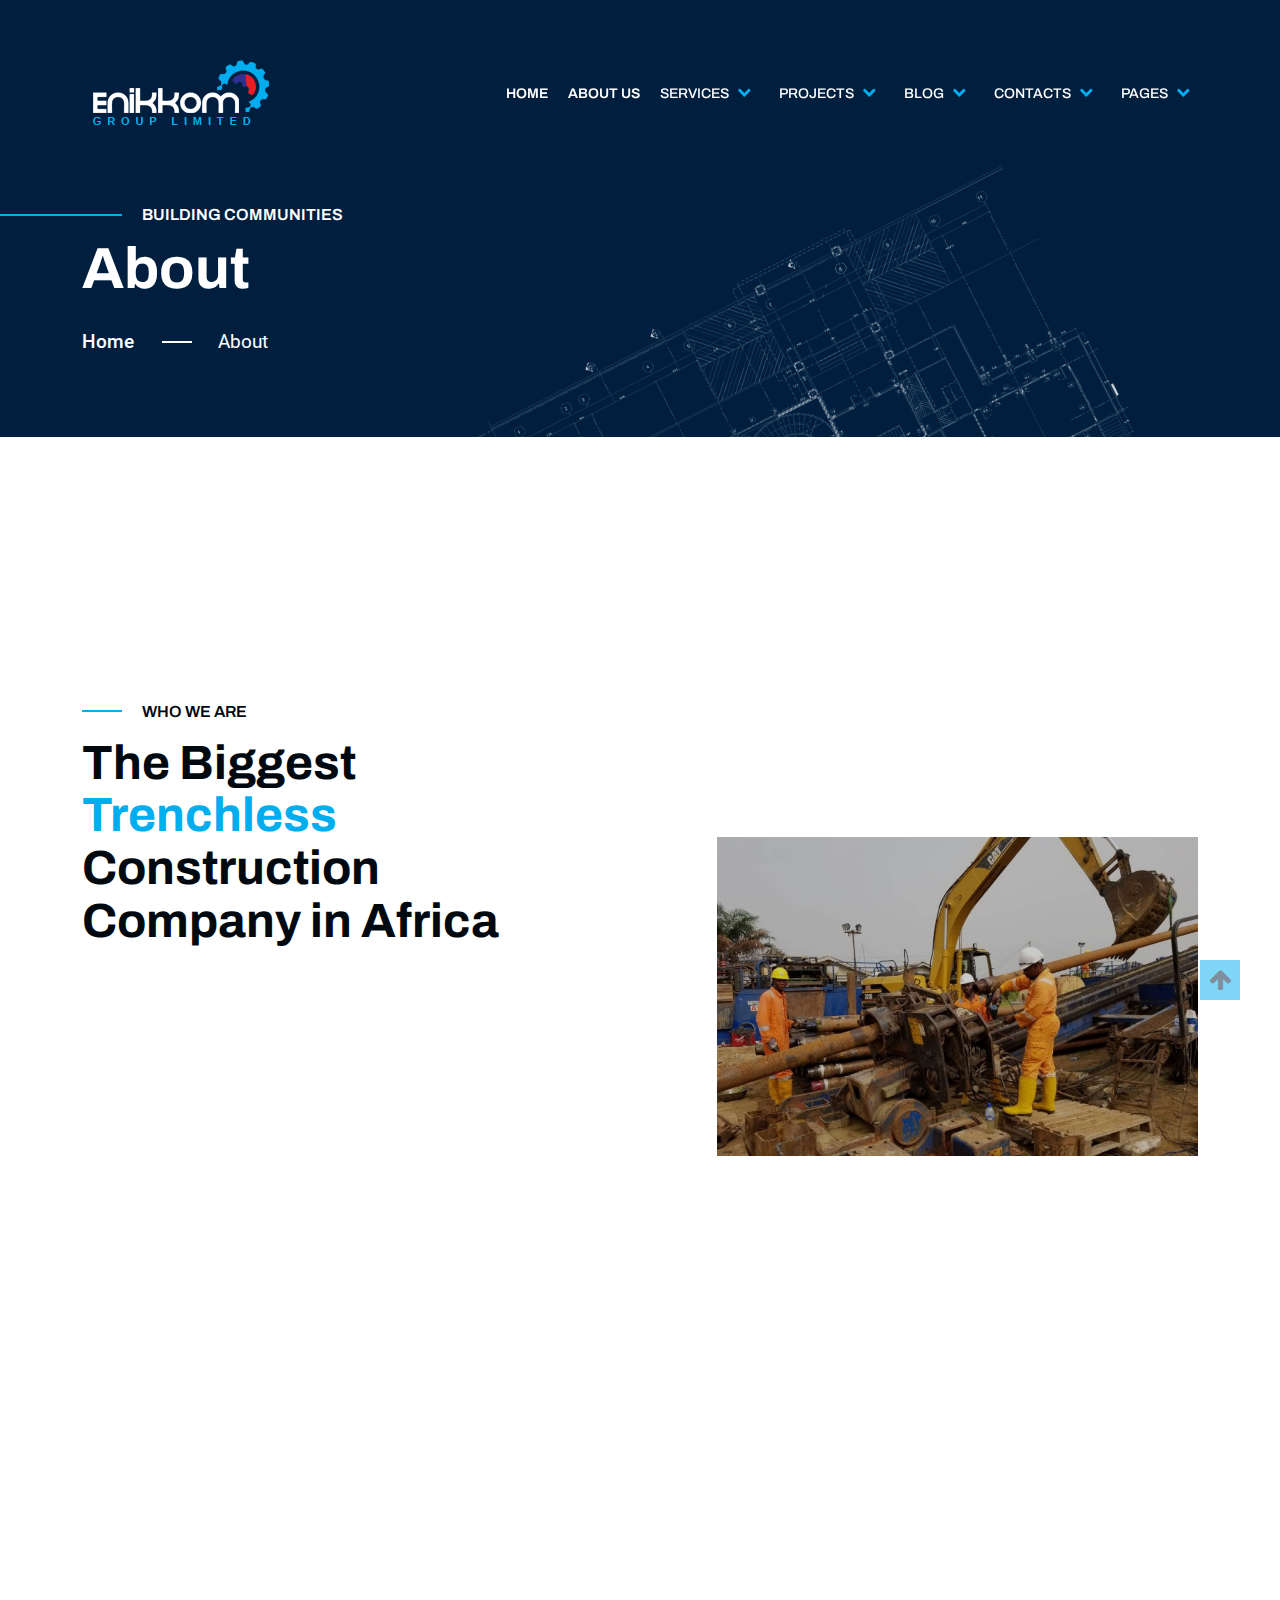
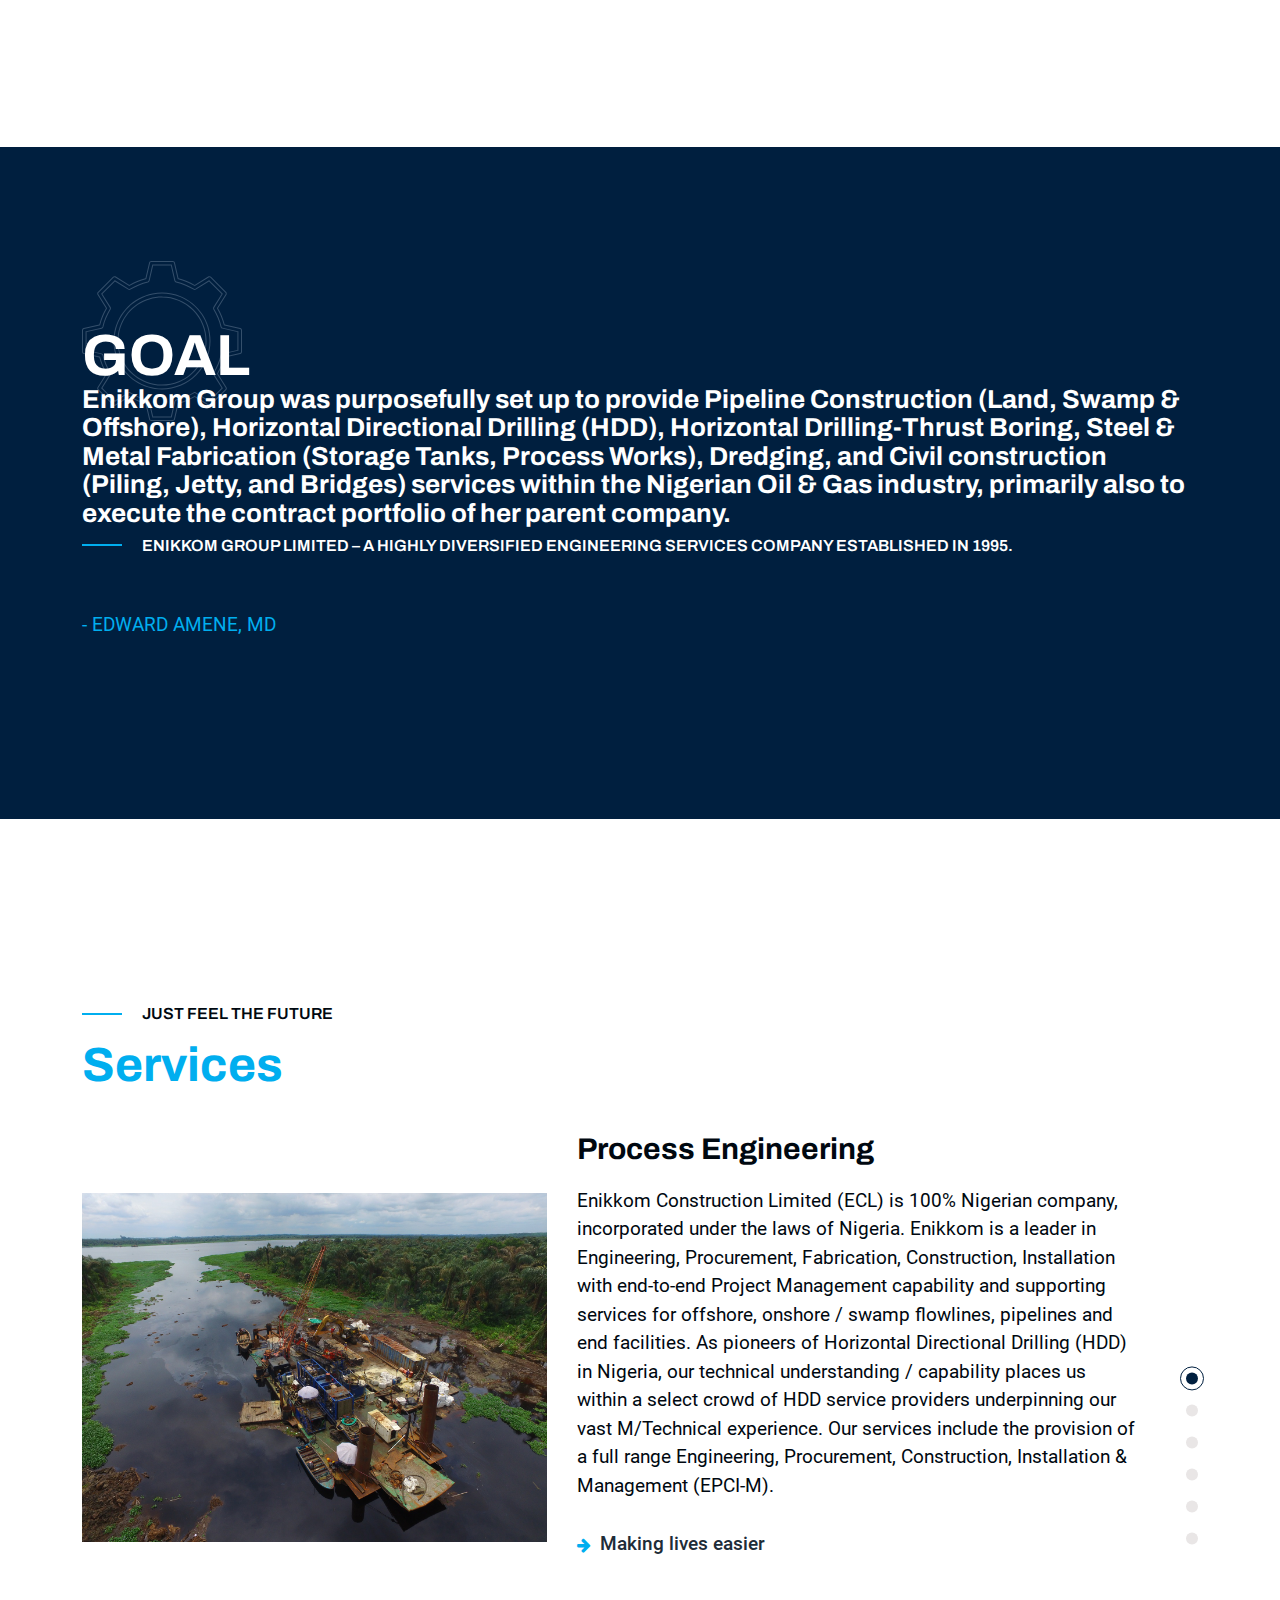
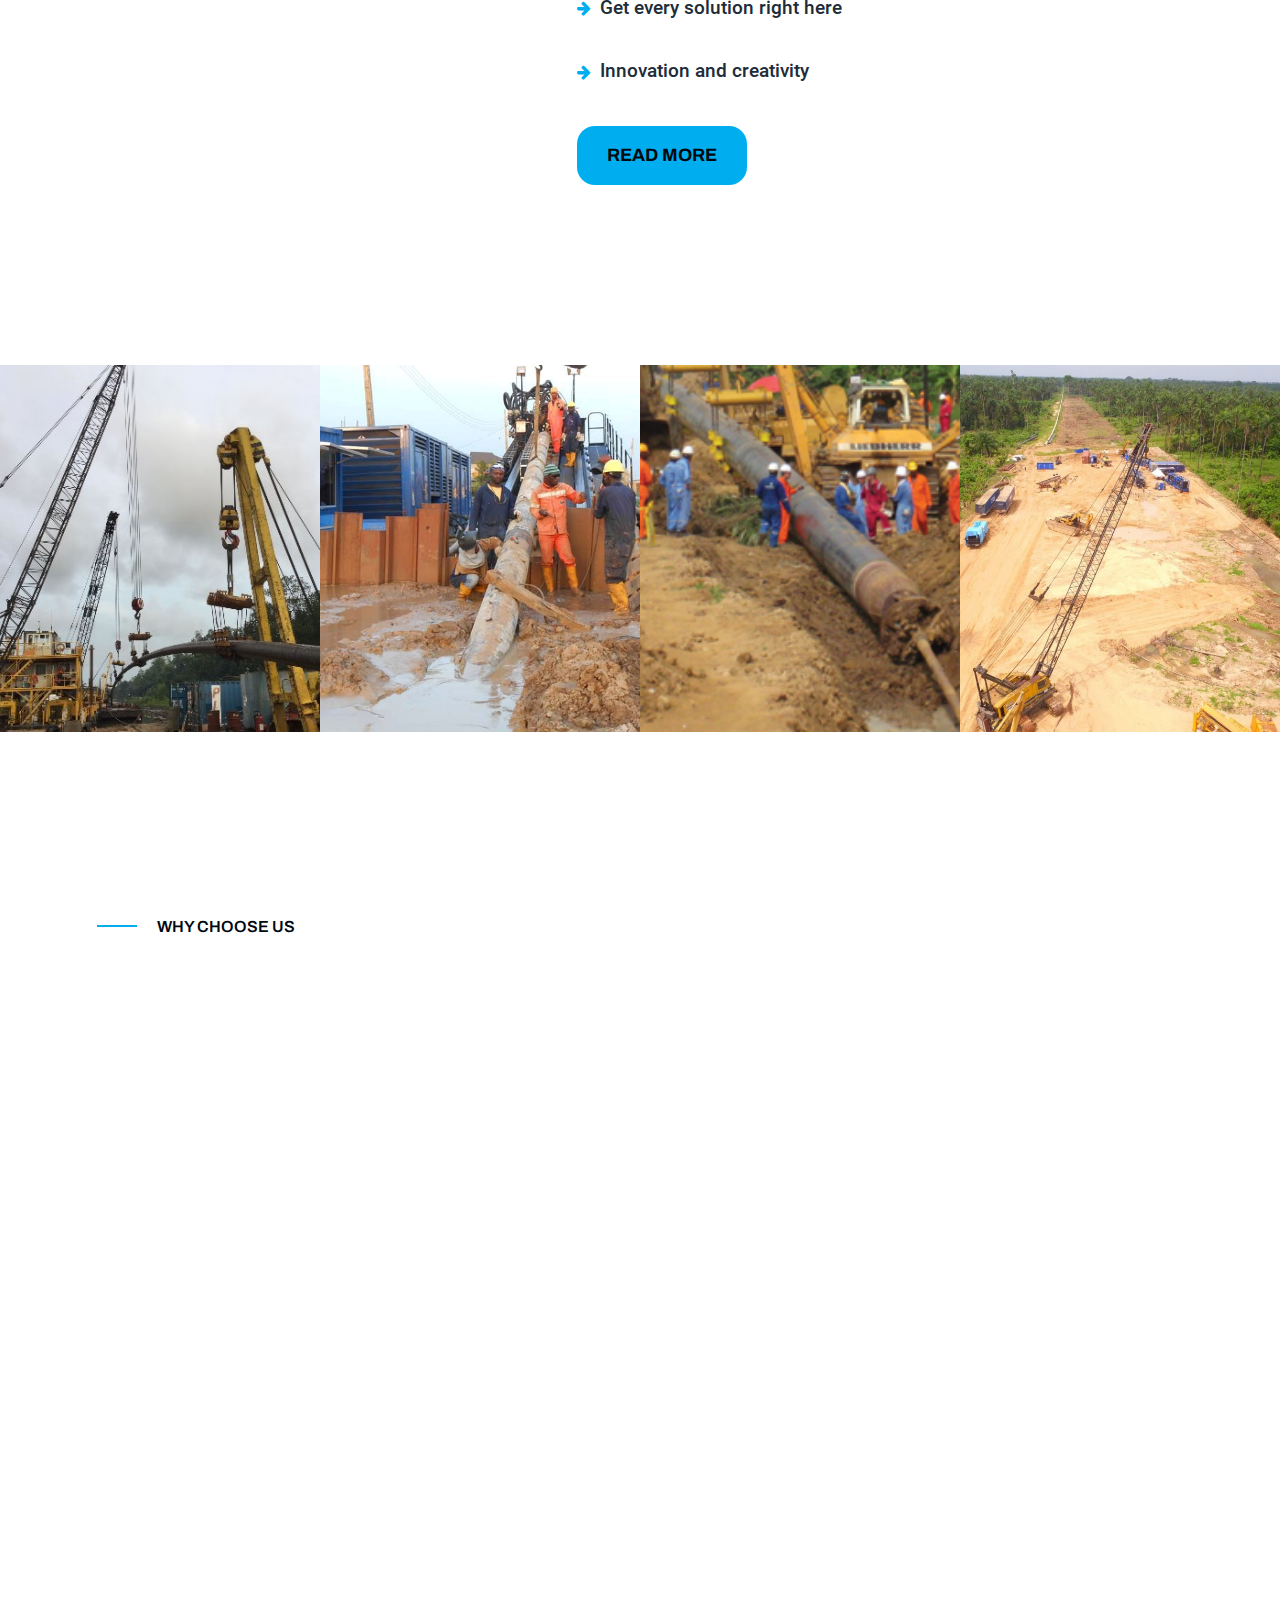
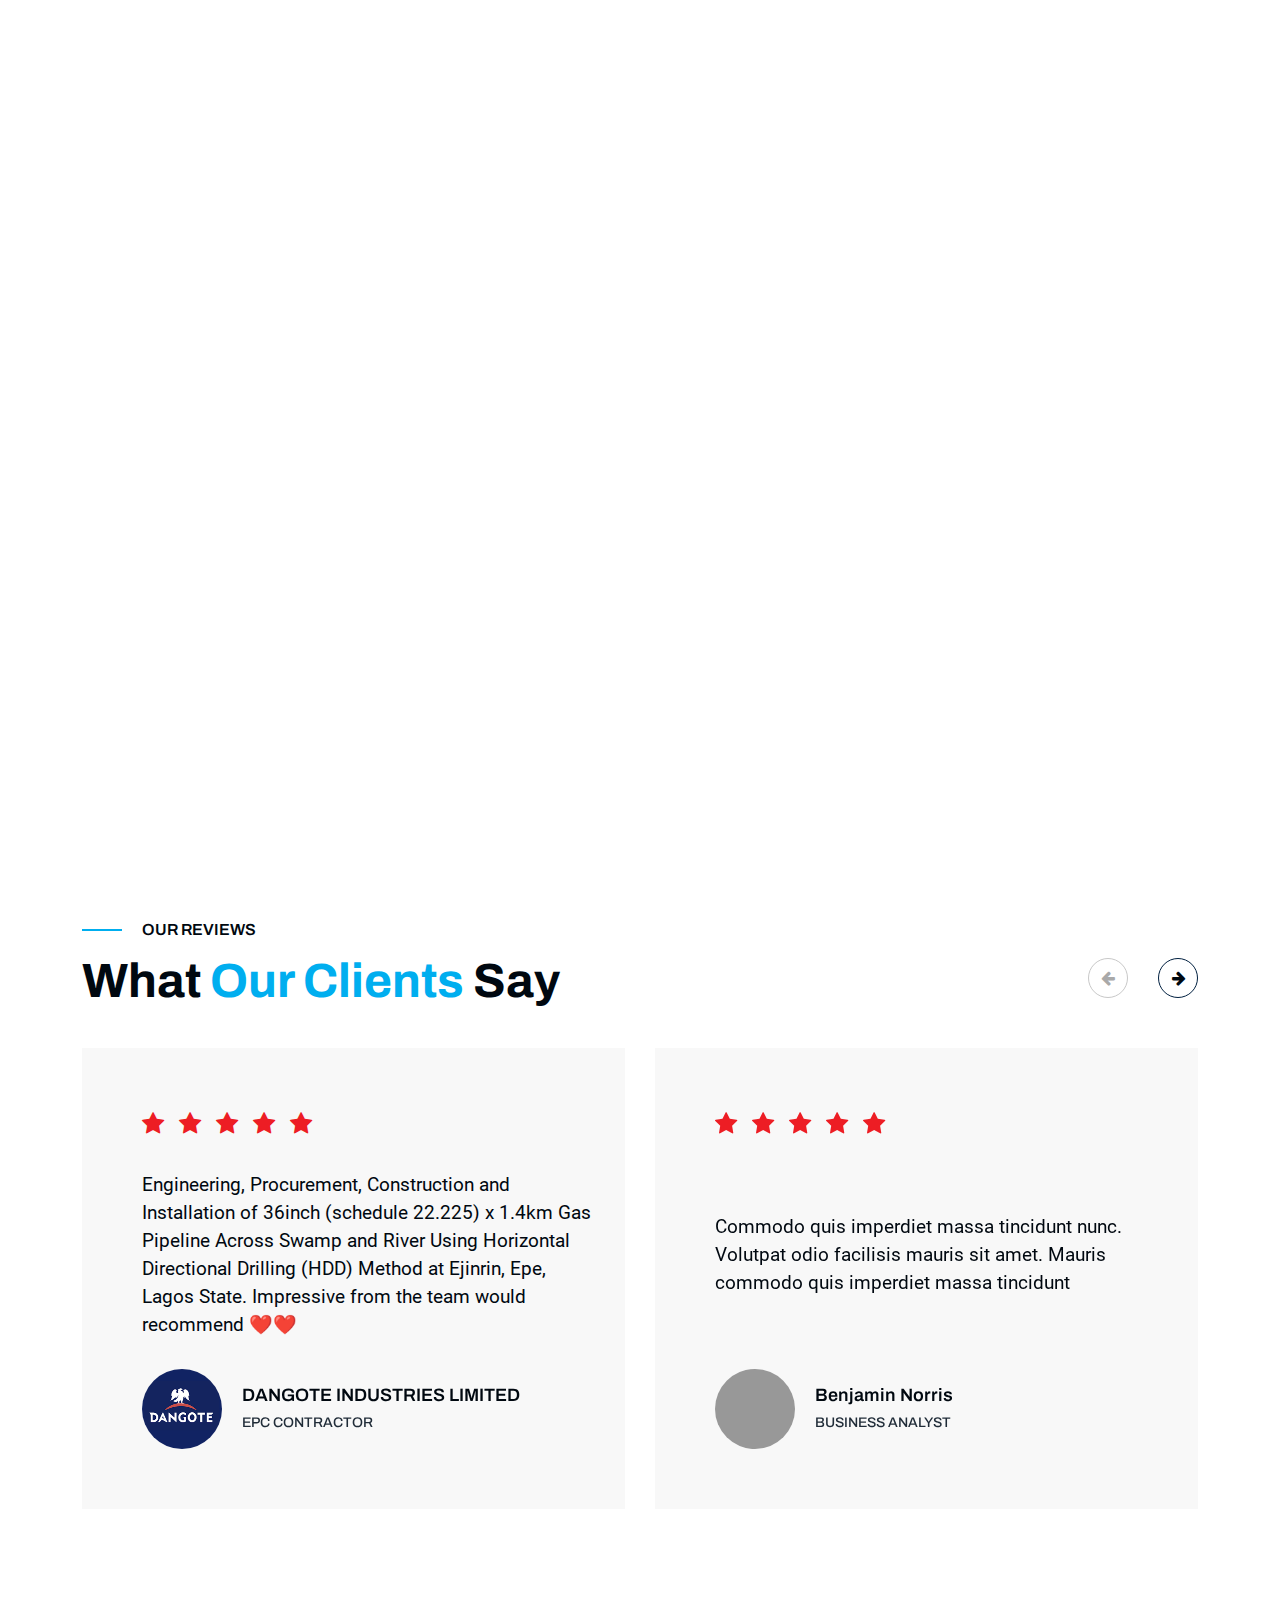
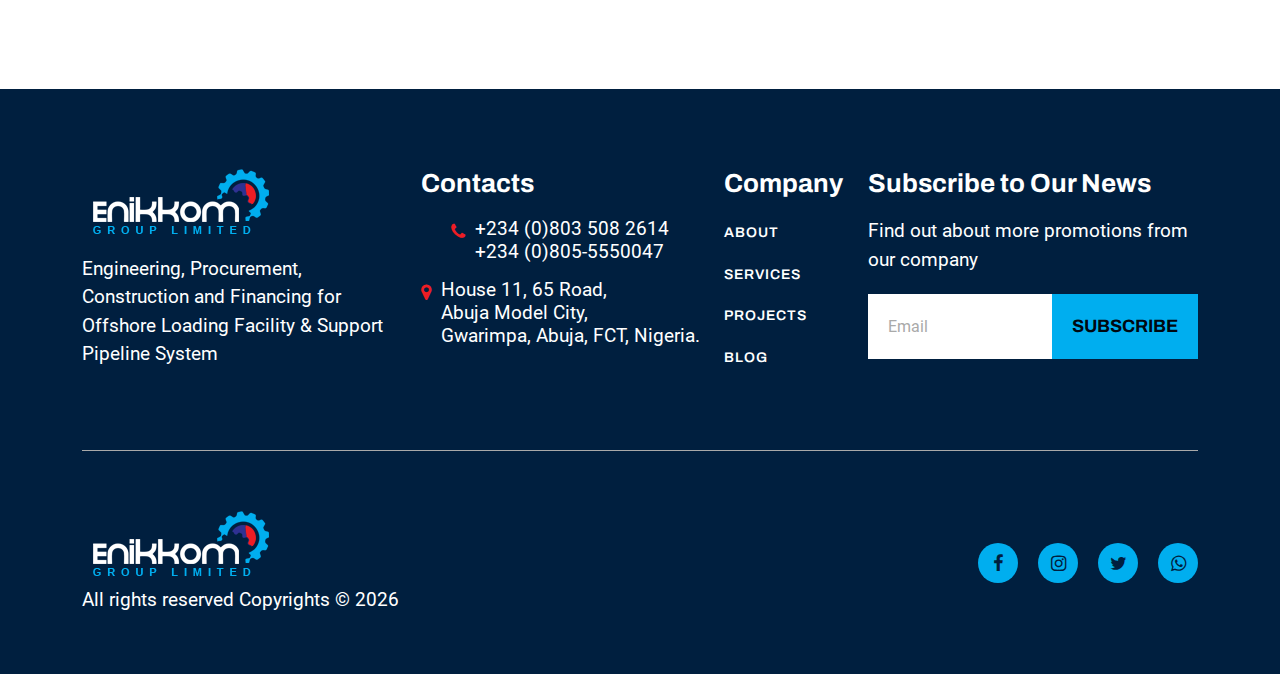
==== commit 8f821e14: "updated about us page" ====
--- a/about-us.html
+++ b/about-us.html
@@ -27,48 +27,60 @@
                     <nav class="header_navbar-nav">
                         <ul class="header_navbar-nav_list">
                             <li class="list-item">
-                                <a class="link link--single" href="index.html" data-page="about">Home</a>
-                                
+                                <div class="list-item">
+                                    <a class="link link--single" href="index.html" data-page="home">Home</a>
+                                </div>
+                            </li>
+                            <li class="list-item">
+                                <a class="link link--single" href="about-us.html" data-page="about">About Us</a>
                             </li>
                             <li class="list-item">
                                 <button class="dropdown-trigger d-inline-flex align-items-center">
-                                    Who we are <i class="icon-chevron_right icon"></i>
+                                    Services <i class="icon-chevron_right icon"></i>
                                 </button>
                                 <div class="dropdown-content">
-                                    <a class="link link--single" href="about-us.html" data-page="projects2">Who we are</a>
-                                  <a class="link link--single" href="corevalues.html" data-page="single-project">Core Values</a>
-                                  <a class="link link--single" href="Ennikom-companies.html" data-page="single-project">Enikkom Group</a>
-                              </div>
+                                    <a class="link link--single" href="services.html" data-page="services">Services</a>
+                                    <a class="link link--single" href="team.html" data-page="team">Team</a>
+                                </div>
                             </li>
                             <li class="list-item">
                                 <button class="dropdown-trigger d-inline-flex align-items-center">
-                                    Our Services <i class="icon-chevron_right icon"></i>
+                                    Projects <i class="icon-chevron_right icon"></i>
                                 </button>
                                 <div class="dropdown-content">
-                                    <a class="link link--single" href="services.html" data-page="projects2">What we do</a>
-                                  <a class="link link--single" href="equipments.html" data-page="single-project">Our Equipments</a>
-                              </div>
-                            </li>
-                            <li class="list-item"> 
-                                <a class="link link--single" href="wws.html" data-page="about">
-                                    working with us
-                                </a>
+                                    <a class="link link--single" href="projects.html" data-page="projects">Projects</a>
+                                    <a class="link link--single" href="projects-done.html" data-page="projects2">completed Projects</a>
+                                    <a class="link link--single" href="project-working.html" data-page="single-project">ongoing project</a>
+                                </div>
                             </li>
                             <li class="list-item">
                                 <button class="dropdown-trigger d-inline-flex align-items-center">
-                                    Our Commitments <i class="icon-chevron_right icon"></i>
+                                    Blog <i class="icon-chevron_right icon"></i>
                                 </button>
                                 <div class="dropdown-content">
-                                    <a class="link link--single" href="ethics.html" data-page="projects">Ethics</a>
-                                    <a class="link link--single" href="health.html" data-page="projects2">Health and safety</a>
-                                    <a class="link link--single" href="enviroment.html" data-page="single-project">Environment</a>
-                                </div>
-                            </li>
-                        
+                                    <a class="link link--single" href="blog.html" data-page="blog">Blog</a>
+                                    <a class="link link--single" href="blog2.html" data-page="blog2">Blog 2</a>
+                                    <a class="link link--single" href="single-post.html" data-page="single-post">Single post</a>
+                                </div>
+                            </li>
                             <li class="list-item">
-                                <a class="link link--single" href="contact-us.html" data-page="about">Contact us</a>
-                            </li>
-                           
+                                <button class="dropdown-trigger d-inline-flex align-items-center">
+                                    Contacts <i class="icon-chevron_right icon"></i>
+                                </button>
+                                <div class="dropdown-content">
+                                    <a class="link link--single" href="contacts.html" data-page="contacts">Contacts</a>
+                                </div>
+                            </li>
+                            <li class="list-item">
+                                <button class="dropdown-trigger d-inline-flex align-items-center">
+                                    Pages <i class="icon-chevron_right icon"></i>
+                                </button>
+                                <div class="dropdown-content">
+                                    <a class="link link--single" href="faq.html" data-page="faq">FAQ</a>
+                                    <a class="link link--single" href="gallery-grid.html" data-page="gallery-grid">Gallery grid</a>
+                                    <a class="link link--single" href="404.html" data-page="404">404</a>
+                                </div>
+                            </li>
                         </ul>
                     </nav>
                     <button class="hamburger">
@@ -84,8 +96,15 @@
                 <div class="container">
                     <div class="section_header">
                         <span class="subtitle subtitle--extended">Building communities</span>
-                        <h1 class="title">About Us</h1>
-                       
+                        <h1 class="title">About</h1>
+                        <ul class="breadcrumbs d-flex align-items-center">
+                            <li class="breadcrumbs_item">
+                                <a href="index.html">Home</a>
+                            </li>
+                            <li class="breadcrumbs_item breadcrumbs_item--current">
+                                <span>About</span>
+                            </li>
+                        </ul>
                     </div>
                 </div>
                 <picture>
@@ -101,13 +120,12 @@
                     <div class="hero_header section_header col-xl-auto">
                         <span class="subtitle" data-aos="fade-down">Who we are</span>
                         <h2 class="title" data-aos="fade-right">
-                            Bringing
-                            <span class="highlight">Your Ideas</span>
-                            and Innovations to Life
+                            The Biggest
+                            <span class="highlight">Trenchless </span>
+                            Construction Company in Africa
                         </h2>
                         <p class="text" data-aos="fade-up" data-aos-delay="20">
-                            Our civil and structural team is committed to providing sustainable, creative & efficient engineering solutions
-                            for our communities
+                            ENIKKOM GROUP is a wholly indigenous company that was incorporated in 1995 to handle special investment portfolio in the different sub-sectors of the economy, like the engineering and construction sector, the dredging and piling sector, the energy and oil & gas sector and the transportation and haulauge sector.
                         </p>
                         <ul class="hero_header-list">
                             <li class="hero_header-list_item d-flex align-items-center" data-aos="fade-up" data-aos-delay="30">
@@ -142,9 +160,6 @@
                     </div>
                 </div>
             </section>
-
-
-
             <section class="quote primary-bg section">
                 <div class="container">
                     <div class="quote_header section_header">
@@ -176,12 +191,11 @@
                             />
                         </svg>
 
-                        <span class="subtitle">Who we are</span>
-                        <h2 class="title">
-                            Pulvinar elementum integer enim neque volutpat ac. Amet dictum sit amet justo donec enim diam vulputate ut.
-                            Egestas sed sed risus pretium quam. Viverra accumsan in nisl nisi scelerisque eu
-                        </h2>
-                        <span class="author">Benjamin Miller</span>
+                        <h1><span class="title">GOAL</span></h1>
+                        <h4 class="title">
+                            Enikkom Group was purposefully set up to provide Pipeline Construction (Land, Swamp & Offshore), Horizontal Directional Drilling (HDD), Horizontal Drilling-Thrust Boring, Steel & Metal Fabrication (Storage Tanks, Process Works), Dredging, and Civil construction (Piling, Jetty, and Bridges) services within the Nigerian Oil & Gas industry, primarily also to execute the contract  portfolio  of  her  parent company. <p class="subtitle"> Enikkom Group Limited – a highly diversified Engineering Services Company established in 1995. </p>
+                        </h4>
+                        <span class="author"> - Edward Amene, MD</span>
                     </div>
                 </div>
             </section>
@@ -190,7 +204,6 @@
                     <div class="services_header section_header">
                         <span class="subtitle">Just feel the future</span>
                         <h2 class="title">
-                            Spotlight
                             <span class="highlight">Services</span>
                         </h2>
                     </div>
@@ -199,14 +212,14 @@
                             <div class="img-wrapper col-md-5">
                                 <picture>
                                     <source
-                                        data-srcset="img/placeholder.jpg"
-                                        srcset="img/placeholder.jpg"
+                                        data-srcset="img/about-pic-2.jpeg"
+                                        srcset="img/about-pic-2.jpeg"
                                         type="image/webp"
                                     />
                                     <img
                                         class="lazy"
-                                        data-src="img/placeholder.jpg"
-                                        src="img/placeholder.jpg"
+                                        data-src="img/about-pic-2.jpeg"
+                                        src="img/about-pic-2.jpeg"
                                         alt="Process Engineering"
                                     />
                                 </picture>
@@ -214,9 +227,10 @@
                             <div class="text-wrapper col-md-6">
                                 <h3 class="title">Process Engineering</h3>
                                 <p class="text">
-                                    Vitae ultricies leo integer malesuada nunc vel. Molestie ac feugiat sed lectus vestibulum mattis
-                                    ullamcorper velit. Viverra aliquet eget sit amet tellus cras adipiscing. Molestie ac feugiat sed lectus
-                                    vestibulum mattis ullamcorper velit
+                                    Enikkom Construction Limited (ECL) is 100% Nigerian company, incorporated under the laws of Nigeria. Enikkom is a leader in Engineering, Procurement, Fabrication, Construction, Installation with end-to-end Project Management capability and supporting services for offshore, onshore / swamp flowlines, pipelines and end facilities. 
+As pioneers of Horizontal Directional Drilling (HDD) in Nigeria, our technical understanding / capability places us within a select crowd of HDD service providers underpinning our vast M/Technical experience.
+Our services include the provision of a full range Engineering, Procurement, Construction, Installation & Management (EPCI-M).
+
                                 </p>
                                 <ul class="list">
                                     <li class="hero_header-list_item d-flex align-items-center">
@@ -239,14 +253,14 @@
                             <div class="img-wrapper col-md-5">
                                 <picture>
                                     <source
-                                        data-srcset="img/placeholder.jpg"
-                                        srcset="img/placeholder.jpg"
+                                        data-srcset="img/background.webp"
+                                        srcset="img/background.webp"
                                         type="image/webp"
                                     />
                                     <img
                                         class="lazy"
-                                        data-src="img/placeholder.jpg"
-                                        src="img/placeholder.jpg"
+                                        data-src="img/background.webp"
+                                        src="img/background.webp"
                                         alt="Chemistry and Metallurgy"
                                     />
                                 </picture>
@@ -279,14 +293,14 @@
                             <div class="img-wrapper col-md-5">
                                 <picture>
                                     <source
-                                        data-srcset="img/placeholder.jpg"
-                                        srcset="img/placeholder.jpg"
+                                        data-srcset="img/background.webp"
+                                        srcset="img/background.webp"
                                         type="image/webp"
                                     />
                                     <img
                                         class="lazy"
-                                        data-src="img/placeholder.jpg"
-                                        src="img/placeholder.jpg"
+                                        data-src="img/background.webp"
+                                        src="img/background.webp"
                                         alt="Electrical Engineering"
                                     />
                                 </picture>
@@ -444,28 +458,28 @@
                         <li class="gallery_list-item col-12 col-sm-6 col-xl-3">
                             <a
                                 class="gallery_list-item_trigger"
-                                href="img/placeholder.jpg"
+                                href="img/logo.png"
                                 data-caption="Fresh Concept Construction Renovation"
                                 data-role="gallery-link"
                             >
                                 <div class="img-wrapper">
                                     <picture>
                                         <source
-                                            data-srcset="img/placeholder.jpg"
-                                            srcset="img/placeholder.jpg"
+                                            data-srcset="img/image-3.jpeg"
+                                            srcset="img/image-3.jpeg"
                                             type="image/webp"
                                         />
                                         <img
                                             class="lazy"
-                                            data-src="img/placeholder.jpg"
-                                            src="img/placeholder.jpg"
+                                            data-src="img/image-3.jpeg"
+                                            src="img/image-3.jpeg"
                                             alt="Fresh Concept Construction Renovation"
                                         />
                                     </picture>
                                 </div>
                                 <div class="text-wrapper d-flex flex-column justify-content-end">
                                     <span class="subtitle">Our gallery</span>
-                                    <h4 class="title">Fresh Concept Construction Renovation</h4>
+                                    <h4 class="title">Trenchless Crossings</h4>
                                     <span class="label">Special Projects</span>
                                 </div>
                             </a>
@@ -474,28 +488,28 @@
                         <li class="gallery_list-item col-12 col-sm-6 col-xl-3">
                             <a
                                 class="gallery_list-item_trigger"
-                                href="img/placeholder.jpg"
+                                href="img/image-4.jpeg"
                                 data-caption="Fresh Concept Construction Renovation"
                                 data-role="gallery-link"
                             >
                                 <div class="img-wrapper">
                                     <picture>
                                         <source
-                                            data-srcset="img/placeholder.jpg"
-                                            srcset="img/placeholder.jpg"
+                                            data-srcset="img/image-4.jpeg"
+                                            srcset="img/image-4.jpeg"
                                             type="image/webp"
                                         />
                                         <img
                                             class="lazy"
-                                            data-src="img/placeholder.jpg"
-                                            src="img/placeholder.jpg"
+                                            data-src="img/image-4.jpeg"
+                                            src="img/image-4.jpeg"
                                             alt="Fresh Concept Construction Renovation"
                                         />
                                     </picture>
                                 </div>
                                 <div class="text-wrapper d-flex flex-column justify-content-end">
                                     <span class="subtitle">Our gallery</span>
-                                    <h4 class="title">Fresh Concept Construction Renovation</h4>
+                                    <h4 class="title">Civil Construction</h4>
                                     <span class="label">Special Projects</span>
                                 </div>
                             </a>
@@ -504,28 +518,28 @@
                         <li class="gallery_list-item col-12 col-sm-6 col-xl-3">
                             <a
                                 class="gallery_list-item_trigger"
-                                href="img/placeholder.jpg"
+                                href="img/image-5.jpeg"
                                 data-caption="Fresh Concept Construction Renovation"
                                 data-role="gallery-link"
                             >
                                 <div class="img-wrapper">
                                     <picture>
                                         <source
-                                            data-srcset="img/placeholder.jpg"
-                                            srcset="img/placeholder.jpg"
+                                            data-srcset="img/image-5.jpeg"
+                                            srcset="img/image-5.jpeg"
                                             type="image/webp"
                                         />
                                         <img
                                             class="lazy"
-                                            data-src="img/placeholder.jpg"
-                                            src="img/placeholder.jpg"
+                                            data-src="img/image-5.jpeg"
+                                            src="img/image-5.jpeg"
                                             alt="Fresh Concept Construction Renovation"
                                         />
                                     </picture>
                                 </div>
                                 <div class="text-wrapper d-flex flex-column justify-content-end">
                                     <span class="subtitle">Our gallery</span>
-                                    <h4 class="title">Fresh Concept Construction Renovation</h4>
+                                    <h4 class="title">Dredging & Piling</h4>
                                     <span class="label">Special Projects</span>
                                 </div>
                             </a>
@@ -534,28 +548,28 @@
                         <li class="gallery_list-item col-12 col-sm-6 col-xl-3">
                             <a
                                 class="gallery_list-item_trigger"
-                                href="img/placeholder.jpg"
+                                href="img/image-6.jpeg"
                                 data-caption="Fresh Concept Construction Renovation"
                                 data-role="gallery-link"
                             >
                                 <div class="img-wrapper">
                                     <picture>
                                         <source
-                                            data-srcset="img/placeholder.jpg"
-                                            srcset="img/placeholder.jpg"
+                                            data-srcset="img/image-6.jpeg"
+                                            srcset="img/image-6.jpeg"
                                             type="image/webp"
                                         />
                                         <img
                                             class="lazy"
-                                            data-src="img/placeholder.jpg"
-                                            src="img/placeholder.jpg"
+                                            data-src="img/image-6.jpeg"
+                                            src="img/image-6.jpeg"
                                             alt="Fresh Concept Construction Renovation"
                                         />
                                     </picture>
                                 </div>
                                 <div class="text-wrapper d-flex flex-column justify-content-end">
                                     <span class="subtitle">Our gallery</span>
-                                    <h4 class="title">Fresh Concept Construction Renovation</h4>
+                                    <h4 class="title">Production Operations</h4>
                                     <span class="label">Special Projects</span>
                                 </div>
                             </a>
@@ -894,26 +908,25 @@
                                         </li>
                                     </ul>
                                     <p class="text">
-                                        Curabitur vitae nunc sed velit dignissim sodales ut. Maecenas ultricies mi eget mauris pharetra et.
-                                        Et ligula ullamcorper malesuada proin pellentesque diam volutpat commodo
+                                        Engineering, Procurement, Construction and Installation of 36inch (schedule 22.225) x 1.4km Gas Pipeline Across Swamp and River Using Horizontal Directional Drilling (HDD) Method at Ejinrin, Epe, Lagos State. Impressive from the team would recommend ❤️❤️
                                     </p>
                                     <div class="author d-flex align-items-center">
                                         <picture>
                                             <source
-                                                data-srcset="img/placeholder.jpg"
-                                                srcset="img/placeholder.jpg"
+                                                data-srcset="img/dangote-img.png"
+                                                srcset="img/dangote-img.png"
                                                 type="image/webp"
                                             />
                                             <img
                                                 class="avatar lazy"
-                                                data-src="img/placeholder.jpg"
-                                                src="img/placeholder.jpg"
-                                                alt="Vera Robinson"
+                                                data-src="img/dangote-img.png"
+                                                src="img/dangote-img.png"
+                                                alt="DANGOTE"
                                             />
                                         </picture>
                                         <div class="wrapper">
-                                            <span class="name">Vera Robinson</span>
-                                            <span class="profession">Psychologist</span>
+                                            <span class="name">DANGOTE INDUSTRIES LIMITED  </span>
+                                            <span class="profession">EPC CONTRACTOR</span>
                                         </div>
                                     </div>
                                 </div>
@@ -1072,8 +1085,7 @@
                             <img src="img/logo.png">
                         </a>
                         <p class="footer_main-block_subtitle footer_main-block_subtitle--brand">
-                            ENIKKOM is the leader and pioneer HDD contractor in Nigeria. We have completed record setting crossings in 
-                            Nigeria using Horizontal Directional Drilling and hold the record of the longest crossing of 3.1km in Africa using HDD.
+                            Engineering, Procurement, Construction and Financing for Offshore Loading Facility & Support Pipeline System
                         </p>
                     </div>
                     <div class="footer_main-block col-12 col-sm-6 col-md-auto">
@@ -1081,18 +1093,16 @@
                         <div class="group-wrapper d-flex justify-content-center">
                             <i class="icon-call icon"></i>
                             <div class="group d-flex flex-column">
-                                <a href="tel:+2347035557575">+234 (0)70–35557575</a>
-                                <a href="tel:+2348035082614"> +234 (0)80–35082614</a>
+                                <a href="tel:+2348035082614">+234 (0)803 508 2614</a>
+                                <a href="tel:+2348055550047">+234 (0)805-5550047</a>
                             </div>
                         </div>
                         <div class="group-wrapper d-flex justify-content-center">
                             <i class="icon-location icon"></i>
                             <div class="group d-flex flex-column">
-                                <span>House 11, 65 Road, </span>
-                                <span>Abuja Model City,</span> 
-                                <span>Gwarimpa, </span>
-                                <span>FCT-Abuja, Nigeria</span>
-                               
+                                <span>House 11, 65 Road,</span>
+                                <span>Abuja Model City,</span>
+                                <span> Gwarimpa, Abuja, FCT, Nigeria.</span>
                             </div>
                         </div>
                     </div>
@@ -1100,71 +1110,60 @@
                         <h4 class="footer_main-block_title">Company</h4>
                         <ul class="footer_main-block_nav">
                             <li class="list-item">
-                                <a class="link d-inline-flex align-items-center" href="about.html">
+                                <a class="link d-inline-flex align-items-center" href="about-us.html">
                                     <i class="icon-chevron_right icon"></i>
-                                    About us
+                                    About
                                 </a>
                             </li>
                             <li class="list-item">
                                 <a class="link d-inline-flex align-items-center" href="services.html">
                                     <i class="icon-chevron_right icon"></i>
-                                    Business Line
+                                    Services
                                 </a>
                             </li>
                             <li class="list-item">
                                 <a class="link d-inline-flex align-items-center" href="projects.html">
                                     <i class="icon-chevron_right icon"></i>
-                                    HSE
+                                    Projects
                                 </a>
                             </li>
                             <li class="list-item">
                                 <a class="link d-inline-flex align-items-center" href="blog.html">
                                     <i class="icon-chevron_right icon"></i>
-                                   Projects
+                                    Blog
                                 </a>
                             </li>
                         </ul>
                     </div>
-                    <div class="footer_main-block col-12 col-sm-6 col-md-auto">
-                        <h4 class="footer_main-block_title">Quick Links</h4>
-                        <ul class="footer_main-block_nav">
-                            <li class="list-item">
-                                <a class="link d-inline-flex align-items-center" href="about.html">
-                                    <i class="icon-chevron_right icon"></i>
-                                   Management
-                                </a>
-                            </li>
-                            <li class="list-item">
-                                <a class="link d-inline-flex align-items-center" href="services.html">
-                                    <i class="icon-chevron_right icon"></i>
-                                    equipments 
-                                </a>
-                            </li>
-                            <li class="list-item">
-                                <a class="link d-inline-flex align-items-center" href="projects.html">
-                                    <i class="icon-chevron_right icon"></i>
-                                    Experince
-                                </a>
-                            </li>
-                            <li class="list-item">
-                                <a class="link d-inline-flex align-items-center" href="blog.html">
-                                    <i class="icon-chevron_right icon"></i>
-                                    Partners 
-                                </a>
-                            </li>
-                            <li class="list-item">
-                                <a class="link d-inline-flex align-items-center" href="blog.html">
-                                    <i class="icon-chevron_right icon"></i>
-                                    Contact us  
-                                </a>
-                            </li>
-                        </ul>
+                    <div class="footer_main-block col-12 col-md-auto">
+                        <h4 class="footer_main-block_title">Subscribe to Our News</h4>
+                        <p class="footer_main-block_subtitle footer_main-block_subtitle--newsletter">
+                            Find out about more promotions from our company
+                        </p>
+                        <form
+                            class="footer_main-block_form d-flex flex-wrap flex-sm-nowrap"
+                            data-type="newsletter"
+                            action="#"
+                            method="POST"
+                            name="newsletterForm"
+                            id="newsletterForm"
+                        >
+                            <input
+                                class="field required"
+                                name="newsletterEmail"
+                                id="newsletterEmail"
+                                type="text"
+                                placeholder="Email"
+                                data-type="email"
+                            />
+                            <button class="btn btn--submit btn--static" type="submit">Subscribe</button>
+                        </form>
                     </div>
                 </div>
                 <div class="footer_secondary col-12 d-flex flex-wrap align-items-center justify-content-center justify-content-md-between">
                     <p class="footer_secondary-copyright">
-                        
-                        <span>Copyrights &copy; 1995 - 2022 Enikkom Group Ltd  <span id="currentYear"></span></span>
+                        <span> <img src="img/logo.png"> </span>
+                        <span>All rights reserved Copyrights &copy; <span id="currentYear"></span></span>
                     </p>
                     <ul class="socials d-flex align-items-center justify-content-start socials--alt">
                         <li class="socials_item">
@@ -1197,4 +1196,4 @@
         <script src="js/common.min.js"></script>
         <script src="js/about.min.js"></script>
     </body>
-</html>
+</html>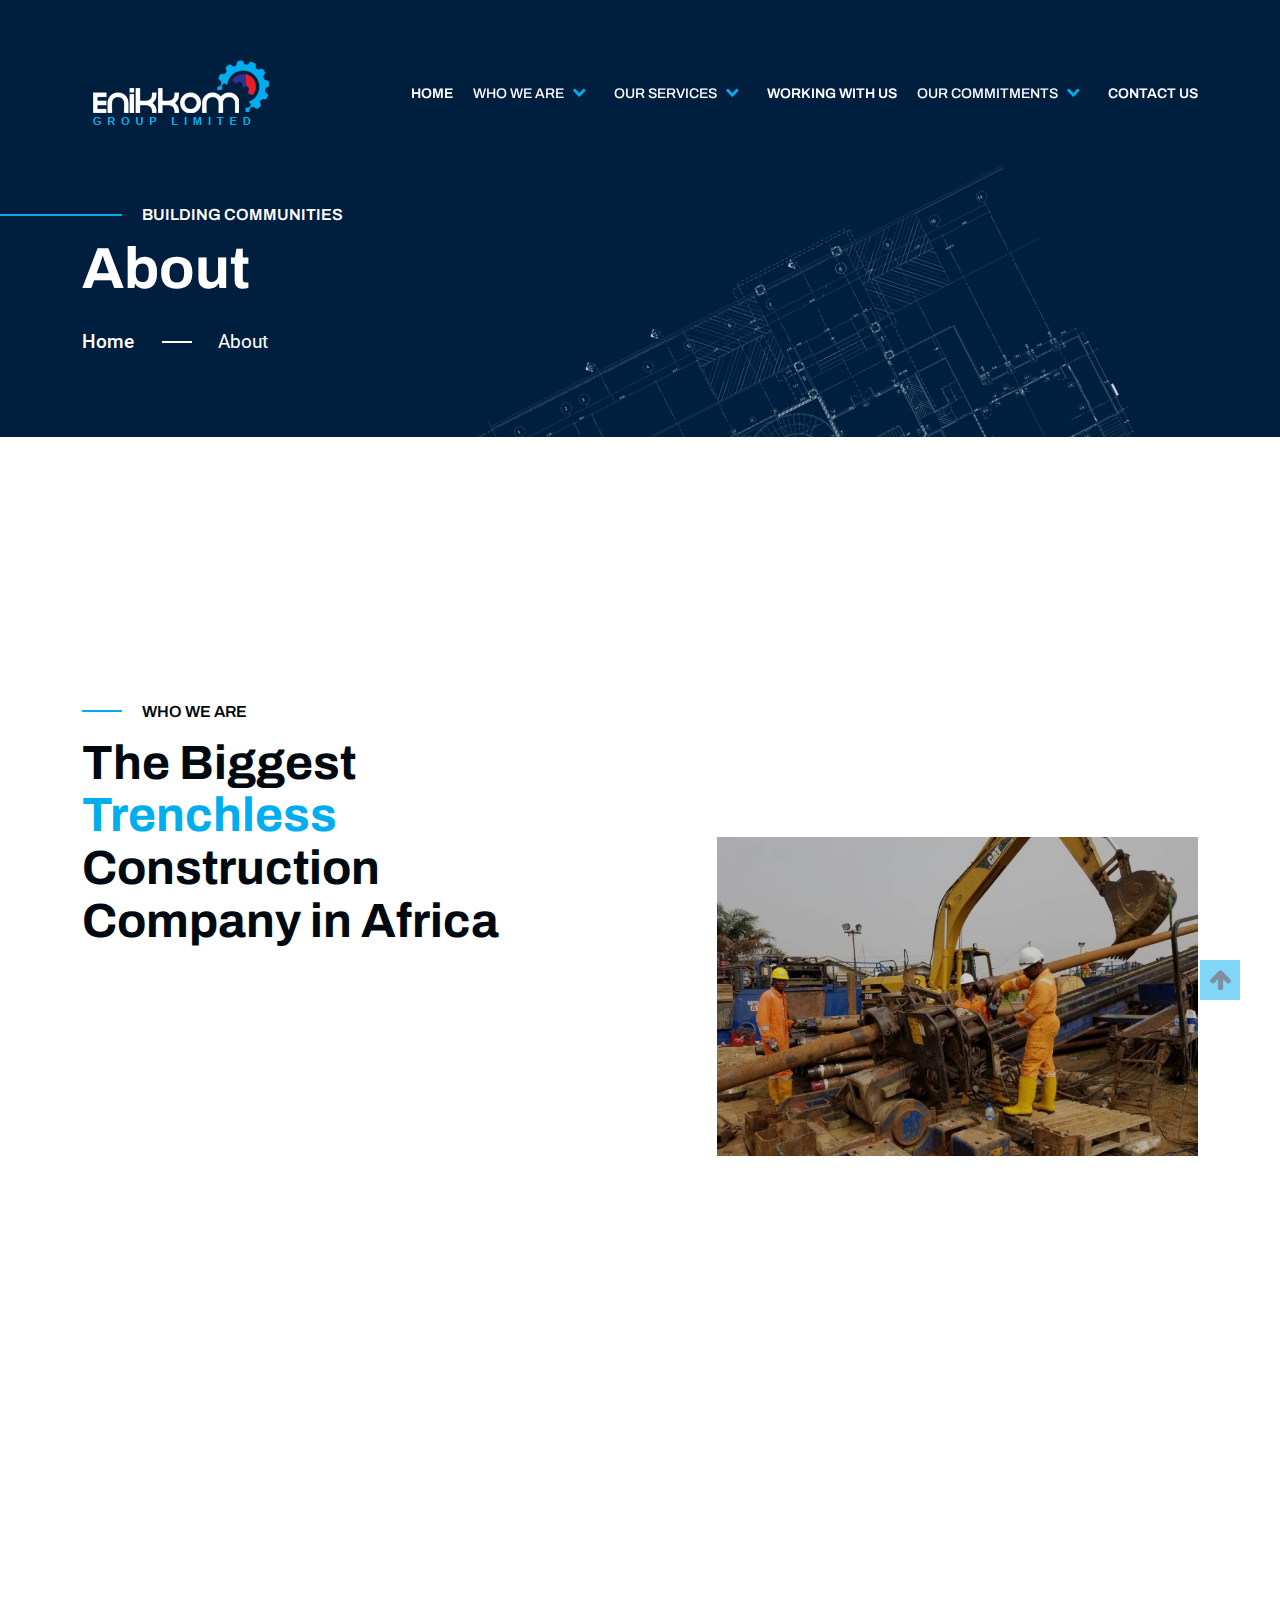
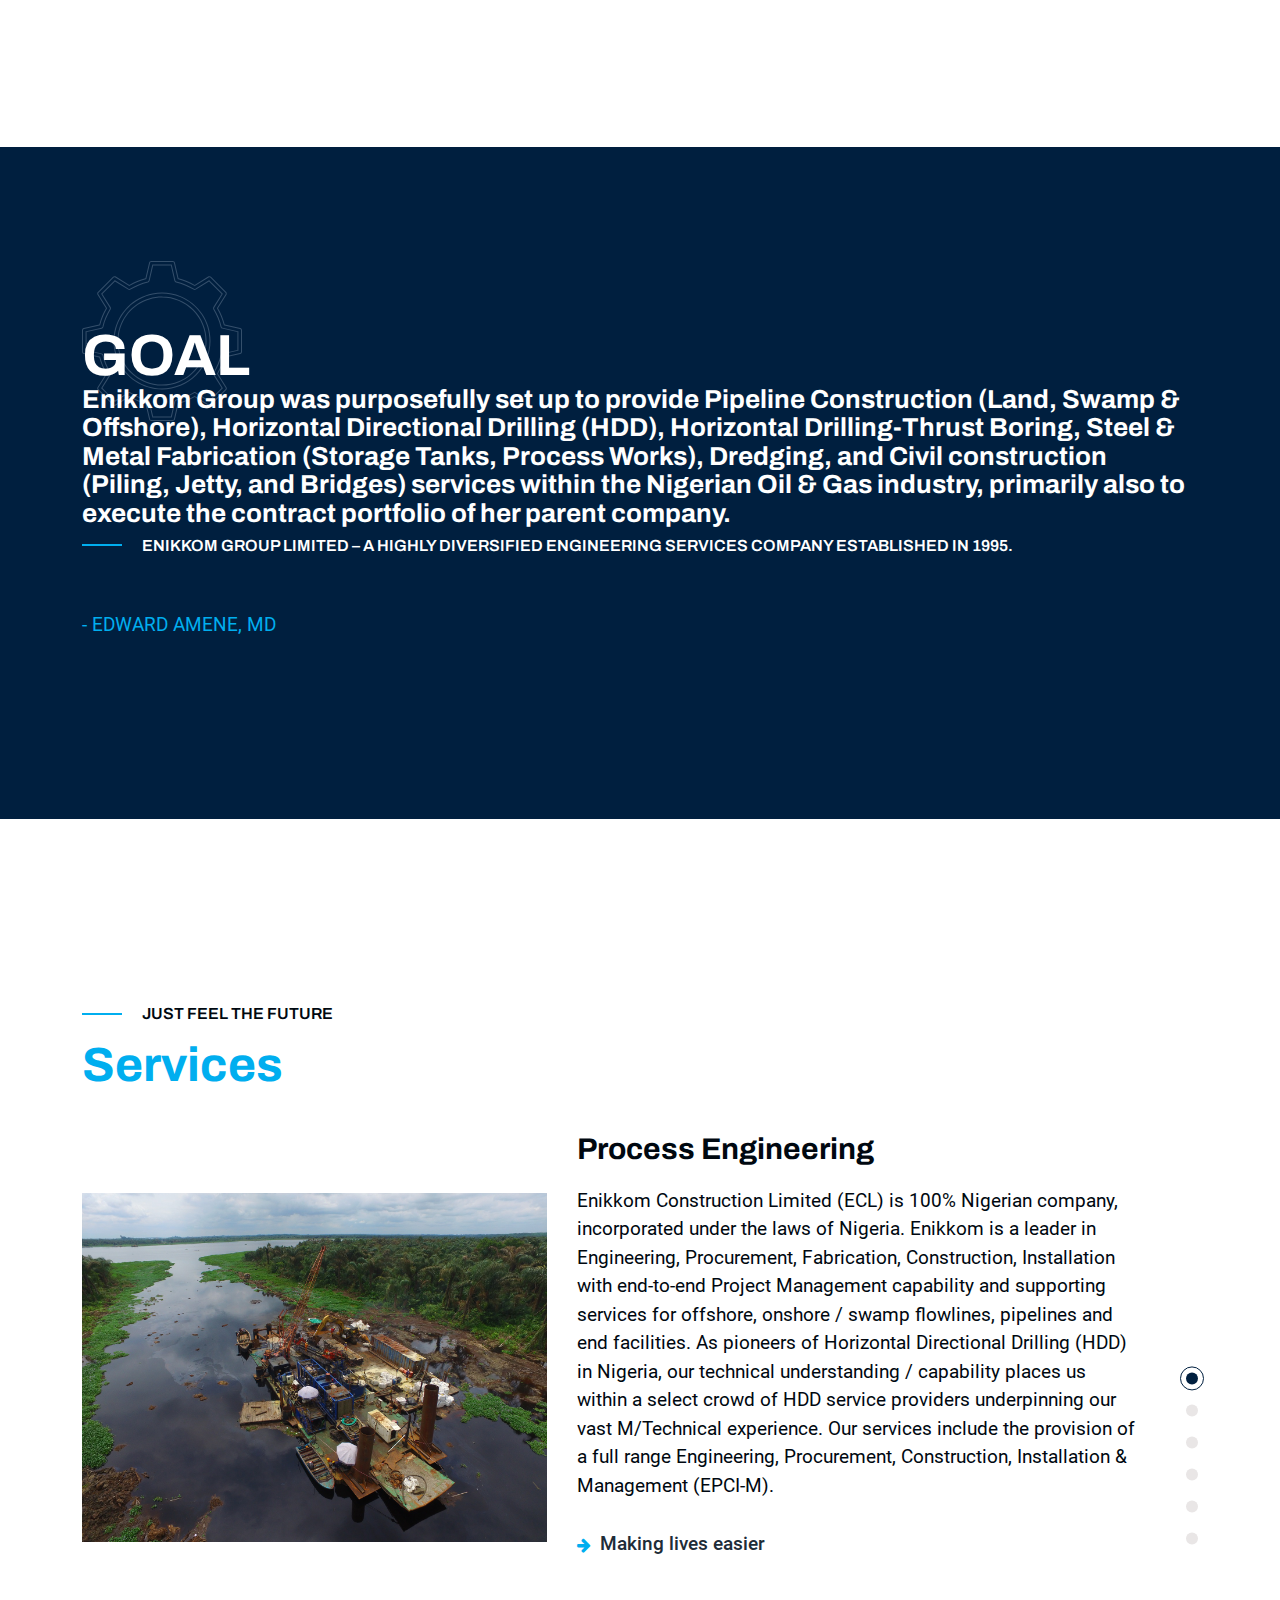
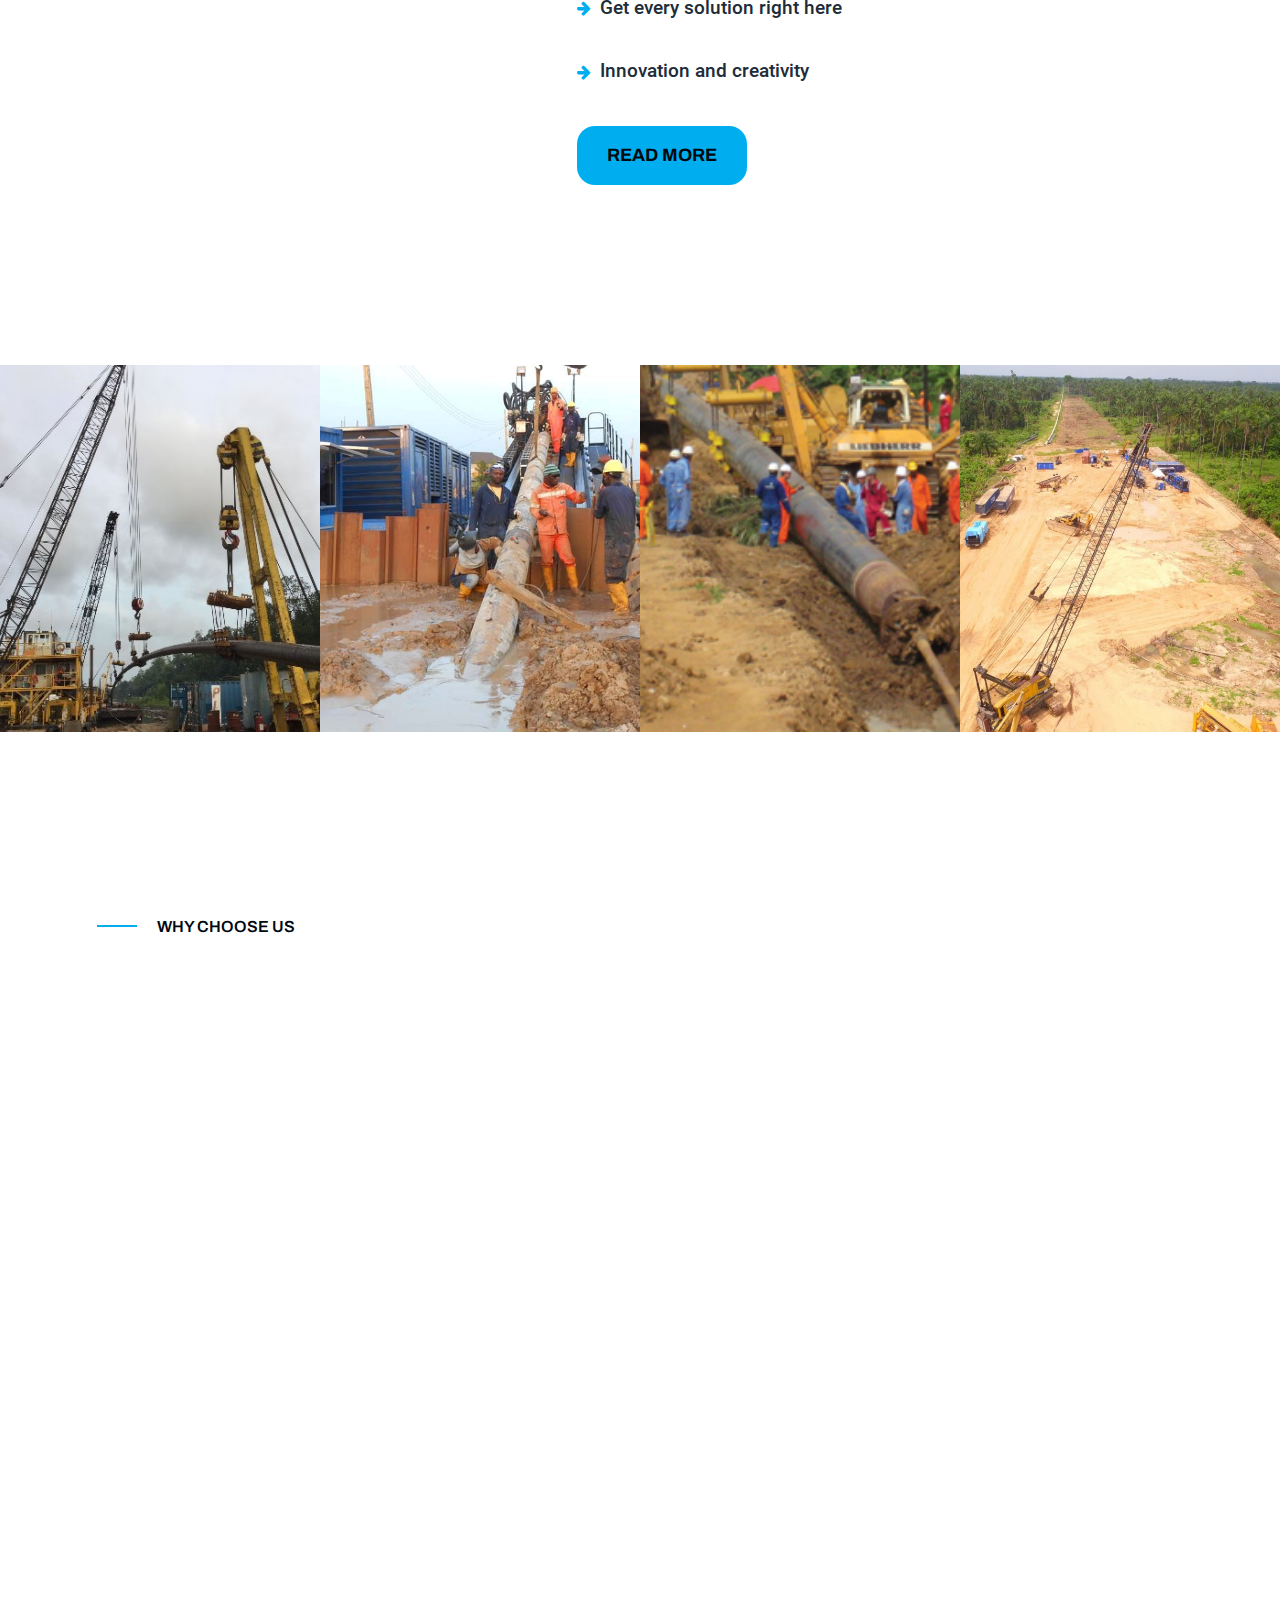
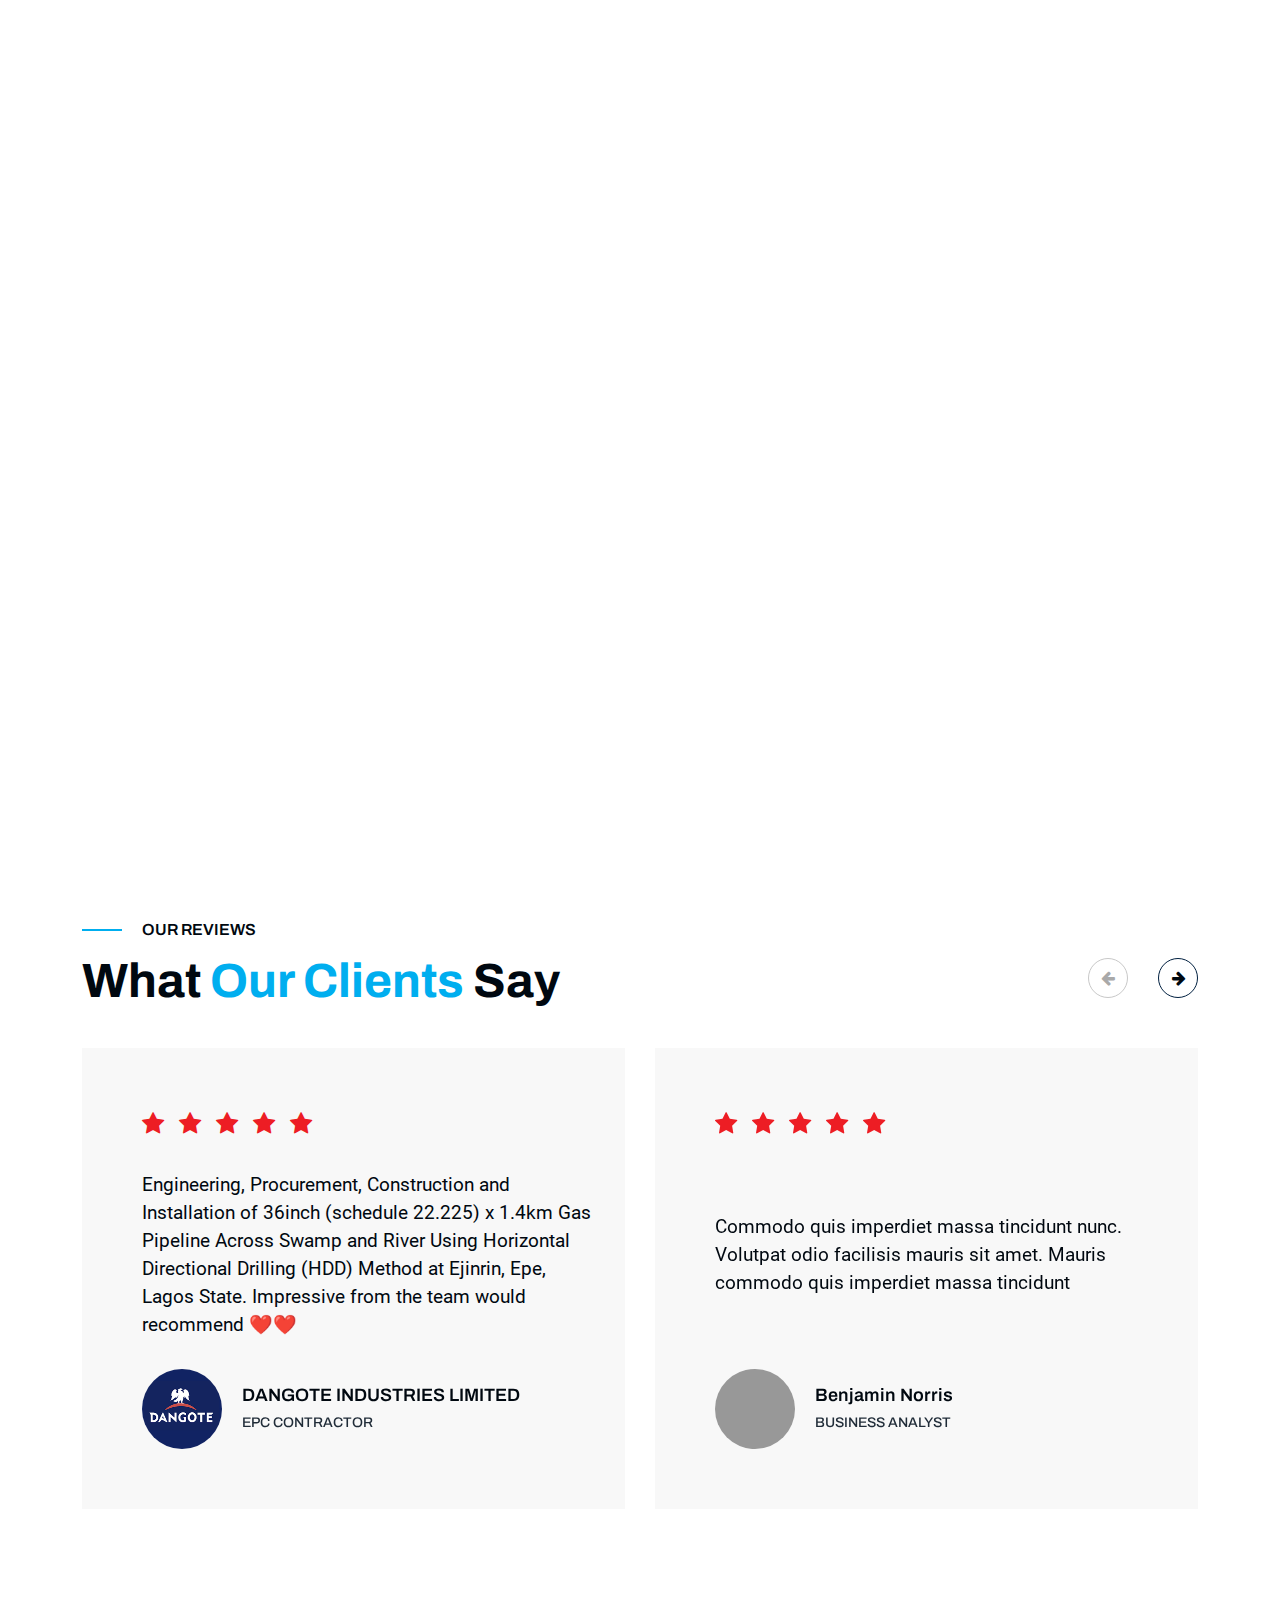
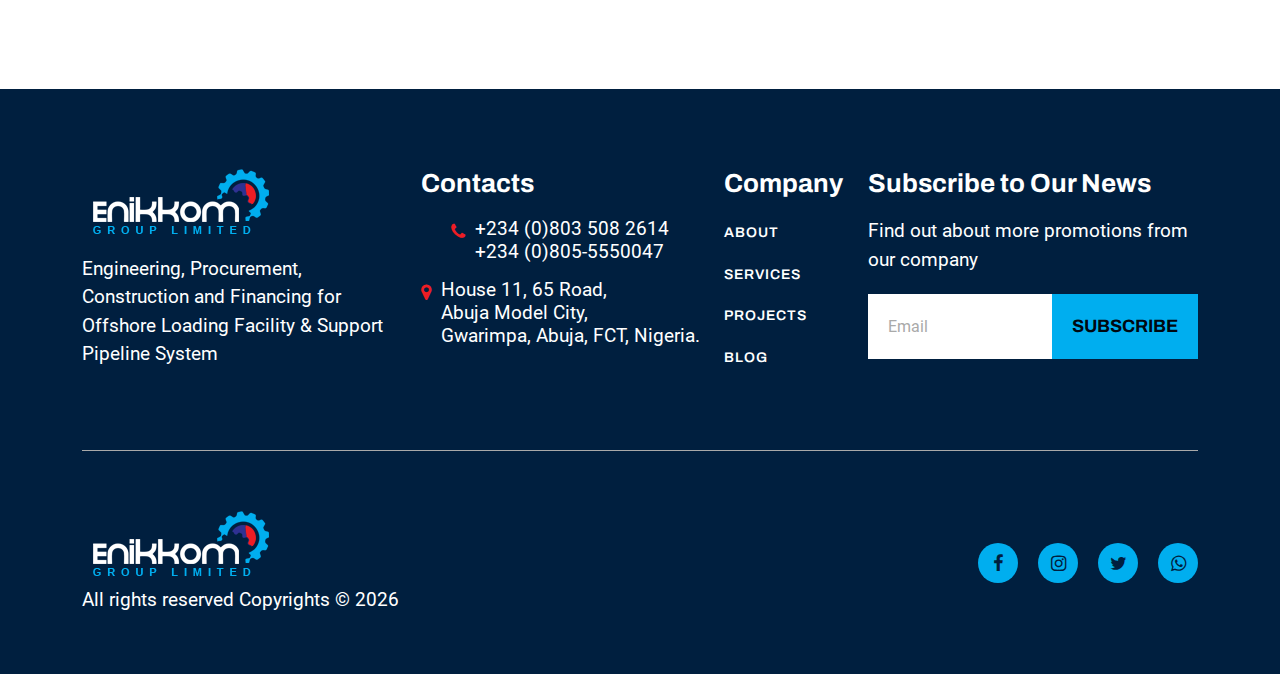
==== commit 6eb6b4e8: "about us merge" ====
--- a/about-us.html
+++ b/about-us.html
@@ -1,1199 +1,1189 @@
-<!DOCTYPE html>
-<html lang="en">
-    <head>
-        <link rel="icon" type="image/png" href="img/favicon.png">
-        <meta charset="UTF-8" />
-        <meta name="viewport" content="width=device-width, initial-scale=1.0, minimum-scale=1.0" />
-        <meta http-equiv="X-UA-Compatible" content="ie=edge" />
-        <title>About | Enikkom Group Ltd</title>
-        <link rel="stylesheet preload" as="style" href="css/preload.min.css" />
-        <link rel="stylesheet preload" as="style" href="css/icomoon.css" />
-        <link rel="stylesheet preload" as="style" href="css/libs.min.css" />
-
-        <link rel="stylesheet" href="css/enikkom.css" />
-        <link rel="stylesheet" href="css/about.min.css" />
-        <link rel="stylesheet" href="css/about.css" />
-
-    </head>
-
-    <body>
-        <header class="header primary-bg" data-page="about">
-            <div class="header_navbar">
-                <div class="container d-flex flex-wrap flex-lg-nowrap align-items-center justify-content-between">
-                    <a class="brand d-inline-flex align-items-center justify-content-center" href="index.html">
+    <!DOCTYPE html>
+    <html lang="en">
+        <head>
+            <link rel="icon" type="image/png" href="img/favicon.png">
+            <meta charset="UTF-8" />
+            <meta name="viewport" content="width=device-width, initial-scale=1.0, minimum-scale=1.0" />
+            <meta http-equiv="X-UA-Compatible" content="ie=edge" />
+            <title>About | Enikkom Group Ltd</title>
+            <link rel="stylesheet preload" as="style" href="css/preload.min.css" />
+            <link rel="stylesheet preload" as="style" href="css/icomoon.css" />
+            <link rel="stylesheet preload" as="style" href="css/libs.min.css" />
+
+            <link rel="stylesheet" href="css/enikkom.css" />
+            <link rel="stylesheet" href="css/about.min.css" />
+            <link rel="stylesheet" href="css/about.css" />
+
+        </head>
+
+        <body>
+            <header class="header primary-bg" data-page="about">
+                <div class="header_navbar">
+                    <div class="container d-flex flex-wrap flex-lg-nowrap align-items-center justify-content-between">
+                        <a class="brand d-inline-flex align-items-center justify-content-center" href="index.html">
 
                         <img src="img/logo.png">
-                    </a>
-                    <nav class="header_navbar-nav">
-                        <ul class="header_navbar-nav_list">
-                            <li class="list-item">
-                                <div class="list-item">
-                                    <a class="link link--single" href="index.html" data-page="home">Home</a>
-                                </div>
-                            </li>
-                            <li class="list-item">
-                                <a class="link link--single" href="about-us.html" data-page="about">About Us</a>
-                            </li>
-                            <li class="list-item">
-                                <button class="dropdown-trigger d-inline-flex align-items-center">
-                                    Services <i class="icon-chevron_right icon"></i>
-                                </button>
-                                <div class="dropdown-content">
-                                    <a class="link link--single" href="services.html" data-page="services">Services</a>
-                                    <a class="link link--single" href="team.html" data-page="team">Team</a>
-                                </div>
-                            </li>
-                            <li class="list-item">
-                                <button class="dropdown-trigger d-inline-flex align-items-center">
-                                    Projects <i class="icon-chevron_right icon"></i>
-                                </button>
-                                <div class="dropdown-content">
-                                    <a class="link link--single" href="projects.html" data-page="projects">Projects</a>
-                                    <a class="link link--single" href="projects-done.html" data-page="projects2">completed Projects</a>
-                                    <a class="link link--single" href="project-working.html" data-page="single-project">ongoing project</a>
-                                </div>
-                            </li>
-                            <li class="list-item">
-                                <button class="dropdown-trigger d-inline-flex align-items-center">
-                                    Blog <i class="icon-chevron_right icon"></i>
-                                </button>
-                                <div class="dropdown-content">
-                                    <a class="link link--single" href="blog.html" data-page="blog">Blog</a>
-                                    <a class="link link--single" href="blog2.html" data-page="blog2">Blog 2</a>
-                                    <a class="link link--single" href="single-post.html" data-page="single-post">Single post</a>
-                                </div>
-                            </li>
-                            <li class="list-item">
-                                <button class="dropdown-trigger d-inline-flex align-items-center">
-                                    Contacts <i class="icon-chevron_right icon"></i>
-                                </button>
-                                <div class="dropdown-content">
-                                    <a class="link link--single" href="contacts.html" data-page="contacts">Contacts</a>
-                                </div>
-                            </li>
-                            <li class="list-item">
-                                <button class="dropdown-trigger d-inline-flex align-items-center">
-                                    Pages <i class="icon-chevron_right icon"></i>
-                                </button>
-                                <div class="dropdown-content">
-                                    <a class="link link--single" href="faq.html" data-page="faq">FAQ</a>
-                                    <a class="link link--single" href="gallery-grid.html" data-page="gallery-grid">Gallery grid</a>
-                                    <a class="link link--single" href="404.html" data-page="404">404</a>
+                        </a>
+                        <nav class="header_navbar-nav">
+                            <ul class="header_navbar-nav_list">
+                                <li class="list-item">
+                                    <div class="list-item">
+                                        <a class="link link--single" href="index.html" data-page="home">Home</a>
+                                    </div>
+                                </li>
+                                <li class="list-item">
+                                    <button class="dropdown-trigger d-inline-flex align-items-center">
+                                        Who we are <i class="icon-chevron_right icon"></i>
+                                    </button>
+                                    <div class="dropdown-content">
+                                        <a class="link link--single" href="about-us.html" data-page="projects2">about us</a>
+                                    <a class="link link--single" href="corevalues.html" data-page="single-project">Core Values</a>
+                                    <a class="link link--single" href="Ennikom-companies.html" data-page="single-project">Enikkom group companies</a>
+                                </div>
+                                </li>
+                                <li class="list-item">
+                                    <button class="dropdown-trigger d-inline-flex align-items-center">
+                                        Our Services <i class="icon-chevron_right icon"></i>
+                                    </button>
+                                    <div class="dropdown-content">
+                                        <a class="link link--single" href="services.html" data-page="projects2">What we do</a>
+                                    <a class="link link--single" href="equipments.html" data-page="single-project">Our Equipments</a>
+                                </div>
+                                </li>
+                                <li class="list-item"> 
+                                    <div class="list-item">
+                                        <a class="link link--single" href="wws.html" data-page="home">Working with us</a>
+                                    </div>
+                                </li>
+                                <li class="list-item">
+                                    <button class="dropdown-trigger d-inline-flex align-items-center">
+                                        Our Commitments <i class="icon-chevron_right icon"></i>
+                                    </button>
+                                    <div class="dropdown-content">
+                                        <a class="link link--single" href="ethics.html" data-page="projects">Ethics</a>
+                                        <a class="link link--single" href="health.html" data-page="projects2">Health and safety</a>
+                                        <a class="link link--single" href="enviroment.html" data-page="single-project">Environment</a>
+                                    </div>
+                                </li>
+                            
+                                <li class="list-item">
+                                    <div class="list-item">
+                                        <a class="link link--single" href="contact-us.html" data-page="home">Contact US</a>
+                                    </div>
+                                </li>
+                            </ul>
+                        </nav>
+                        <button class="hamburger">
+                            <span class="line line--short"></span>
+                            <span class="line"></span>
+                            <span class="line line--short"></span>
+                            <span class="line"></span>
+                        </button>
+                    </div>
+                </div>
+
+                <div class="header_extension">
+                    <div class="container">
+                        <div class="section_header">
+                            <span class="subtitle subtitle--extended">Building communities</span>
+                            <h1 class="title">About</h1>
+                            <ul class="breadcrumbs d-flex align-items-center">
+                                <li class="breadcrumbs_item">
+                                    <a href="index.html">Home</a>
+                                </li>
+                                <li class="breadcrumbs_item breadcrumbs_item--current">
+                                    <span>About</span>
+                                </li>
+                            </ul>
+                        </div>
+                    </div>
+                    <picture>
+                        <source data-srcset="img/background.webp" srcset="img/background.webp" type="image/webp" data-role="deco" />
+                        <img class="lazy plan" data-src="img/background.webp" src="img/background.webp" alt="media" data-role="deco" />
+                    </picture>
+                </div>
+            </header>
+            <!-- ABOUT CONTENT START  -->
+            <main>
+                <section class="hero section">
+                    <div class="container d-flex flex-wrap flex-xl-nowrap align-items-xl-center justify-content-between">
+                        <div class="hero_header section_header col-xl-auto">
+                            <span class="subtitle" data-aos="fade-down">Who we are</span>
+                            <h2 class="title" data-aos="fade-right">
+                                The Biggest
+                                <span class="highlight">Trenchless </span>
+                                Construction Company in Africa
+                            </h2>
+                            <p class="text" data-aos="fade-up" data-aos-delay="20">
+                                ENIKKOM GROUP is a wholly indigenous company that was incorporated in 1995 to handle special investment portfolio in the different sub-sectors of the economy, like the engineering and construction sector, the dredging and piling sector, the energy and oil & gas sector and the transportation and haulauge sector.
+                            </p>
+                            <ul class="hero_header-list">
+                                <li class="hero_header-list_item d-flex align-items-center" data-aos="fade-up" data-aos-delay="30">
+                                    <i class="icon-arrow_right icon"></i>
+                                    Making lives easier
+                                </li>
+                                <li class="hero_header-list_item d-flex align-items-center" data-aos="fade-up" data-aos-delay="30">
+                                    <i class="icon-arrow_right icon"></i>
+                                    Get every solution right here
+                                </li>
+                                <li class="hero_header-list_item d-flex align-items-center" data-aos="fade-up" data-aos-delay="40">
+                                    <i class="icon-arrow_right icon"></i>
+                                    Innovation and creativity
+                                </li>
+                                <li class="hero_header-list_item d-flex align-items-center" data-aos="fade-up" data-aos-delay="40">
+                                    <i class="icon-arrow_right icon"></i>
+                                    Fine engineering only with us
+                                </li>
+                            </ul>
+                            <a class="btn" href="#" data-aos="fade-up">Consult now</a>
+                        </div>
+                        <div class="hero_img" data-aos="zoom-in" data-aos-duration="700">
+                            <picture>
+                                <source data-srcset="img/about-pic-1.jpeg" srcset="img/about-pic-1.jpeg" type="image/webp" />
+                                <img
+                                    class="hero_img-img lazy"
+                                    data-src="img/about-pic-1.jpeg"
+                                    src="img/about-pic-1.jpeg"
+                                    alt="media"
+                                />
+                            </picture>
+                        </div>
+                    </div>
+                </section>
+                <section class="quote primary-bg section">
+                    <div class="container">
+                        <div class="quote_header section_header">
+                            <svg
+                                class="quote_header-icon"
+                                width="160"
+                                height="160"
+                                viewBox="0 0 160 160"
+                                fill="none"
+                                xmlns="http://www.w3.org/2000/svg"
+                            >
+                                <mask id="mask0" maskUnits="userSpaceOnUse" x="0" y="0" width="160" height="160">
+                                    <path
+                                        fill-rule="evenodd"
+                                        clip-rule="evenodd"
+                                        d="M90.7095 160H69.3158C68.7996 160 68.299 159.825 67.8942 159.504C67.49 159.184 67.2065 158.736 67.0896 158.233L63.476 142.704C57.8216 141.218 52.3954 138.971 47.3457 136.025L33.8281 144.457C33.3898 144.731 32.8717 144.848 32.3581 144.79C31.8447 144.731 31.3662 144.5 31.0007 144.135L15.8672 128.994C15.5025 128.629 15.272 128.152 15.213 127.639C15.1541 127.127 15.2703 126.609 15.5426 126.171L23.9723 112.658C21.0277 107.607 18.7817 102.18 17.2958 96.5255L1.77142 92.9368C1.26798 92.8205 0.818802 92.5376 0.497106 92.1328C0.175415 91.7286 0.000186552 91.2274 0 90.7106V69.2892C0.000186552 68.7724 0.175415 68.2712 0.497106 67.8664C0.818802 67.4622 1.26798 67.1793 1.77142 67.063L17.2958 63.4743C18.7827 57.8211 21.0295 52.3956 23.9746 47.3462L15.5426 33.8285C15.2688 33.3902 15.1516 32.872 15.2101 32.3585C15.2687 31.8451 15.4995 31.3666 15.8649 31.0011L31.003 15.8628C31.3685 15.4983 31.8468 15.2682 32.3598 15.2101C32.8727 15.152 33.3903 15.2693 33.8281 15.5428L47.3411 23.9725C52.3913 21.0276 57.8173 18.7808 63.4711 17.2937L67.0846 1.76461C67.2027 1.26165 67.4875 0.813452 67.8924 0.493013C68.2972 0.172575 68.799 -0.00120015 69.3158 6.23909e-06H90.7095C91.2263 0.000192793 91.7275 0.175423 92.1317 0.497118C92.5365 0.818818 92.8195 1.268 92.9357 1.77145L96.5244 17.296C102.178 18.783 107.603 21.0298 112.652 23.9748L126.17 15.5428C126.608 15.269 127.126 15.1517 127.64 15.2103C128.153 15.2688 128.632 15.4997 128.997 15.8651L144.135 31.0034C144.5 31.369 144.73 31.8472 144.788 32.3601C144.846 32.8732 144.729 33.3907 144.455 33.8285L136.026 47.3416C138.971 52.391 141.217 57.8167 142.704 63.4693L158.229 67.058C158.732 67.1743 159.182 67.4579 159.503 67.8621C159.825 68.2663 160 68.7681 160 69.2842V90.7063C160 91.223 159.825 91.7242 159.503 92.1284C159.182 92.5326 158.732 92.8162 158.229 92.9325L142.704 96.5211C141.217 102.174 138.971 107.599 136.026 112.649L144.455 126.171C144.729 126.609 144.846 127.128 144.788 127.642C144.729 128.155 144.498 128.633 144.133 128.998L128.995 144.137C128.629 144.502 128.151 144.732 127.638 144.79C127.125 144.848 126.608 144.731 126.17 144.457L112.657 136.027C107.607 138.972 102.182 141.219 96.5287 142.706L92.9407 158.231C92.8238 158.735 92.5396 159.184 92.1342 159.505C91.7287 159.827 91.2269 160.001 90.7095 160ZM71.1303 155.428H88.89L92.3848 140.313C92.4806 139.899 92.6895 139.521 92.988 139.219C93.2871 138.917 93.6639 138.705 94.0762 138.605C100.221 137.132 106.095 134.699 111.482 131.396C111.843 131.173 112.259 131.055 112.684 131.055C113.109 131.055 113.526 131.173 113.887 131.396L127.045 139.607L139.617 127.035L131.404 113.888C131.181 113.527 131.062 113.11 131.062 112.685C131.062 112.261 131.181 111.845 131.404 111.483C134.708 106.097 137.141 100.222 138.613 94.0773C138.713 93.665 138.925 93.2882 139.226 92.9891C139.528 92.6906 139.907 92.4816 140.321 92.3859L155.426 88.8911V71.1087L140.311 67.6133C139.898 67.5182 139.519 67.3092 139.217 67.0107C138.916 66.7116 138.703 66.3348 138.604 65.9219C137.132 59.7774 134.699 53.903 131.395 48.5165C131.171 48.1553 131.053 47.7389 131.053 47.3142C131.053 46.8895 131.171 46.4732 131.395 46.1119L139.605 32.9531L127.034 20.3817L113.887 28.5942C113.525 28.8162 113.109 28.9336 112.684 28.9336C112.26 28.9336 111.843 28.8162 111.482 28.5942C106.096 25.2904 100.221 22.8574 94.0762 21.3851C93.6639 21.2857 93.2871 21.0732 92.988 20.7716C92.6895 20.4701 92.4806 20.0913 92.3848 19.6777L88.89 4.57144H71.1303L67.6125 19.6891C67.5168 20.1023 67.3078 20.4806 67.0093 20.7818C66.7102 21.0829 66.334 21.295 65.9211 21.3943C59.7767 22.8666 53.9024 25.2996 48.5159 28.6034C48.1547 28.8268 47.7384 28.9451 47.3137 28.9451C46.8889 28.9451 46.4726 28.8268 46.1114 28.6034L32.9527 20.3931L20.3814 32.9645L28.5916 46.1234C28.815 46.4846 28.9334 46.9009 28.9334 47.3257C28.9334 47.7504 28.815 48.1667 28.5916 48.5279C25.2878 53.9144 22.8549 59.7886 21.3826 65.9337C21.2831 66.346 21.0707 66.7228 20.7692 67.0219C20.4676 67.3204 20.0887 67.5294 19.6751 67.6251L4.57139 71.1087V88.8911L19.6866 92.3859C20.1002 92.4816 20.479 92.6906 20.7805 92.9891C21.0821 93.2882 21.2945 93.665 21.394 94.0773C22.8663 100.222 25.2993 106.097 28.603 111.483C28.8265 111.845 28.9448 112.261 28.9448 112.685C28.9448 113.11 28.8265 113.527 28.603 113.888L20.3929 127.046L32.9641 139.618L46.1228 131.408C46.4841 131.184 46.9004 131.066 47.3251 131.066C47.7498 131.066 48.1661 131.184 48.5274 131.408C53.9144 134.711 59.7885 137.143 65.9329 138.617C66.3452 138.716 66.722 138.928 67.0205 139.23C67.319 139.531 67.5286 139.909 67.6243 140.322L71.1303 155.428Z"
+                                        fill="white"
+                                    />
+                                </mask>
+                                <g mask="url(#mask0)">
+                                    <path
+                                        d="M67.8942 159.504L67.2725 160.288L67.273 160.288L67.8942 159.504ZM67.0896 158.233L68.0636 158.006L68.0635 158.006L67.0896 158.233ZM63.476 142.704L64.45 142.477L64.3134 141.89L63.7303 141.737L63.476 142.704ZM47.3457 136.025L47.8496 135.161L47.3284 134.857L46.8164 135.176L47.3457 136.025ZM33.8281 144.457L33.2988 143.608L33.2985 143.609L33.8281 144.457ZM32.3581 144.79L32.245 145.783H32.245L32.3581 144.79ZM31.0007 144.135L30.2935 144.842L30.294 144.842L31.0007 144.135ZM15.8672 128.994L15.1599 129.701L15.16 129.701L15.8672 128.994ZM15.213 127.639L16.2065 127.525L16.2065 127.525L15.213 127.639ZM15.5426 126.171L14.6942 125.642L14.6936 125.643L15.5426 126.171ZM23.9723 112.658L24.8207 113.187L25.14 112.676L24.8362 112.154L23.9723 112.658ZM17.2958 96.5255L18.263 96.2714L18.1095 95.6872L17.521 95.5512L17.2958 96.5255ZM1.77142 92.9368L1.99665 91.9625L1.99648 91.9625L1.77142 92.9368ZM0.497106 92.1328L1.28001 91.5106L1.27955 91.5101L0.497106 92.1328ZM0 90.7106H-1L-1 90.711L0 90.7106ZM0 69.2892L-1 69.2888V69.2892H0ZM0.497106 67.8664L-0.285332 67.2437L-0.285804 67.2443L0.497106 67.8664ZM1.77142 67.063L1.99648 68.0373L1.99665 68.0373L1.77142 67.063ZM17.2958 63.4743L17.521 64.4486L18.1093 64.3126L18.2629 63.7287L17.2958 63.4743ZM23.9746 47.3462L24.8384 47.8501L25.1423 47.3289L24.823 46.817L23.9746 47.3462ZM15.5426 33.8285L16.3911 33.2993L16.3907 33.2986L15.5426 33.8285ZM15.2101 32.3585L16.2037 32.4719L16.2037 32.4717L15.2101 32.3585ZM15.8649 31.0011L15.1578 30.294L15.8649 31.0011ZM31.003 15.8628L30.2969 15.1548L30.2959 15.1557L31.003 15.8628ZM32.3598 15.2101L32.4723 16.2038L32.4724 16.2038L32.3598 15.2101ZM33.8281 15.5428L33.2983 16.3909L33.2988 16.3913L33.8281 15.5428ZM47.3411 23.9725L46.8118 24.821L47.3237 25.1403L47.8448 24.8364L47.3411 23.9725ZM63.4711 17.2937L63.7254 18.2608L64.3084 18.1075L64.445 17.5203L63.4711 17.2937ZM67.0846 1.76461L66.1111 1.53592L66.1106 1.53797L67.0846 1.76461ZM69.3158 6.23909e-06L69.3134 1.00001H69.3158V6.23909e-06ZM90.7095 6.23909e-06L90.7099 -0.999994H90.7095V6.23909e-06ZM92.1317 0.497118L91.509 1.27955L91.5095 1.28001L92.1317 0.497118ZM92.9357 1.77145L91.9614 1.9965L91.9614 1.99667L92.9357 1.77145ZM96.5244 17.296L95.5501 17.5212L95.6861 18.1095L96.27 18.2631L96.5244 17.296ZM112.652 23.9748L112.149 24.8386L112.67 25.1426L113.182 24.8233L112.652 23.9748ZM126.17 15.5428L126.699 16.3913L126.7 16.3906L126.17 15.5428ZM127.64 15.2103L127.753 14.2168L127.753 14.2168L127.64 15.2103ZM128.997 15.8651L128.289 16.5718L128.29 16.5722L128.997 15.8651ZM144.135 31.0034L144.843 30.2968L144.842 30.2963L144.135 31.0034ZM144.788 32.3601L143.794 32.4722L143.794 32.4733L144.788 32.3601ZM144.455 33.8285L143.607 33.2986L143.607 33.2992L144.455 33.8285ZM136.026 47.3416L135.177 46.8124L134.858 47.3243L135.162 47.8454L136.026 47.3416ZM142.704 63.4693L141.737 63.7237L141.891 64.3076L142.479 64.4436L142.704 63.4693ZM158.229 67.058L158.004 68.0323L158.229 67.058ZM158.229 92.9325L158.004 91.9582L158.229 92.9325ZM142.704 96.5211L142.479 95.5468L141.891 95.6828L141.737 96.2668L142.704 96.5211ZM136.026 112.649L135.162 112.145L134.858 112.666L135.177 113.178L136.026 112.649ZM144.455 126.171L143.607 126.7L143.607 126.701L144.455 126.171ZM144.788 127.642L145.781 127.755L145.782 127.755L144.788 127.642ZM144.133 128.998L144.84 129.706L144.133 128.998ZM128.995 144.137L129.702 144.844L129.702 144.844L128.995 144.137ZM127.638 144.79L127.526 143.796L127.525 143.796L127.638 144.79ZM126.17 144.457L126.7 143.609L126.699 143.608L126.17 144.457ZM112.657 136.027L113.186 135.179L112.674 134.859L112.153 135.163L112.657 136.027ZM96.5287 142.706L96.2744 141.739L95.6904 141.892L95.5544 142.481L96.5287 142.706ZM92.9407 158.231L93.9148 158.457L93.915 158.456L92.9407 158.231ZM71.1303 155.428L70.1562 155.654L70.3358 156.428H71.1303V155.428ZM88.89 155.428V156.428H89.6852L89.8643 155.653L88.89 155.428ZM92.3848 140.313L91.4106 140.087L91.4105 140.088L92.3848 140.313ZM92.988 139.219L92.2779 138.515L92.2772 138.516L92.988 139.219ZM94.0762 138.605L93.8431 137.633L93.8416 137.633L94.0762 138.605ZM111.482 131.396L112.005 132.249L112.008 132.247L111.482 131.396ZM113.887 131.396L114.416 130.548L114.412 130.546L113.887 131.396ZM127.045 139.607L126.516 140.455L127.19 140.876L127.752 140.314L127.045 139.607ZM139.617 127.035L140.324 127.742L140.886 127.18L140.465 126.505L139.617 127.035ZM131.404 113.888L130.553 114.414L130.556 114.418L131.404 113.888ZM131.404 111.483L132.255 112.009L132.256 112.006L131.404 111.483ZM138.613 94.0773L137.641 93.8427L137.641 93.8443L138.613 94.0773ZM139.226 92.9891L138.523 92.2783L138.521 92.2798L139.226 92.9891ZM140.321 92.3859L140.095 91.4116L140.095 91.4116L140.321 92.3859ZM155.426 88.8911L155.652 89.8653L156.426 89.6861V88.8911H155.426ZM155.426 71.1087H156.426V70.3136L155.652 70.1344L155.426 71.1087ZM140.311 67.6133L140.537 66.639L140.536 66.6388L140.311 67.6133ZM139.217 67.0107L138.513 67.7208L138.514 67.7215L139.217 67.0107ZM138.604 65.9219L137.631 66.1548L137.632 66.1561L138.604 65.9219ZM131.395 48.5165L132.247 47.9936L132.245 47.9908L131.395 48.5165ZM131.395 46.1119L130.546 45.5826L130.544 45.5862L131.395 46.1119ZM139.605 32.9531L140.453 33.4824L140.874 32.808L140.312 32.246L139.605 32.9531ZM127.034 20.3817L127.741 19.6746L127.178 19.1122L126.504 19.5336L127.034 20.3817ZM113.887 28.5942L114.41 29.4467L114.417 29.4424L113.887 28.5942ZM111.482 28.5942L112.006 27.7422L112.005 27.7418L111.482 28.5942ZM94.0762 21.3851L93.8416 22.3572L93.8432 22.3576L94.0762 21.3851ZM92.988 20.7716L92.2773 21.4751L92.2779 21.4758L92.988 20.7716ZM92.3848 19.6777L91.4105 19.9031L91.4106 19.9033L92.3848 19.6777ZM88.89 4.57144L89.8643 4.34605L89.6851 3.57144H88.89V4.57144ZM71.1303 4.57144V3.57144H70.3363L70.1563 4.3448L71.1303 4.57144ZM67.6125 19.6891L66.6385 19.4625L66.6384 19.4633L67.6125 19.6891ZM67.0093 20.7818L67.7188 21.4865L67.7196 21.4857L67.0093 20.7818ZM65.9211 21.3943L66.1541 22.3668L66.155 22.3666L65.9211 21.3943ZM48.5159 28.6034L47.9931 27.7509L47.9899 27.7529L48.5159 28.6034ZM46.1114 28.6034L45.582 29.4518L45.5854 29.4538L46.1114 28.6034ZM32.9527 20.3931L33.482 19.5447L32.8076 19.1239L32.2456 19.686L32.9527 20.3931ZM20.3814 32.9645L19.6743 32.2574L19.1123 32.8195L19.533 33.4939L20.3814 32.9645ZM28.5916 46.1234L29.4421 45.5973L29.44 45.594L28.5916 46.1234ZM28.5916 48.5279L27.7411 48.0019L27.7392 48.0051L28.5916 48.5279ZM21.3826 65.9337L22.3547 66.1683L22.3551 66.1667L21.3826 65.9337ZM20.7692 67.0219L21.4726 67.7327L21.4734 67.7319L20.7692 67.0219ZM19.6751 67.6251L19.8999 68.5995L19.9007 68.5993L19.6751 67.6251ZM4.57139 71.1087L4.34664 70.1343L3.57139 70.3131V71.1087H4.57139ZM4.57139 88.8911H3.57139V89.6862L4.34612 89.8654L4.57139 88.8911ZM19.6866 92.3859L19.9122 91.4116L19.9119 91.4116L19.6866 92.3859ZM20.7805 92.9891L21.4847 92.279L21.484 92.2784L20.7805 92.9891ZM21.394 94.0773L22.3665 93.8443L22.3661 93.8428L21.394 94.0773ZM28.603 111.483L27.7506 112.006L27.7525 112.009L28.603 111.483ZM28.603 113.888L29.4514 114.417L29.4535 114.414L28.603 113.888ZM20.3929 127.046L19.5445 126.517L19.1237 127.191L19.6858 127.754L20.3929 127.046ZM32.9641 139.618L32.257 140.325L32.8191 140.888L33.4935 140.467L32.9641 139.618ZM46.1228 131.408L45.5961 130.558L45.5935 130.56L46.1228 131.408ZM48.5274 131.408L48.0006 132.258L48.0047 132.261L48.5274 131.408ZM65.9329 138.617L65.6997 139.59L65.6997 139.59L65.9329 138.617ZM67.0205 139.23L66.3098 139.933L66.3105 139.934L67.0205 139.23ZM67.6243 140.322L66.6501 140.548L66.6502 140.548L67.6243 140.322ZM90.7095 159H69.3158V161H90.7095V159ZM69.3158 159C69.0258 159 68.744 158.902 68.5154 158.721L67.273 160.288C67.8541 160.749 68.5734 161 69.3158 161V159ZM68.516 158.721C68.2885 158.541 68.1293 158.289 68.0636 158.006L66.1155 158.459C66.2836 159.182 66.6915 159.826 67.2725 160.288L68.516 158.721ZM68.0635 158.006L64.45 142.477L62.5021 142.931L66.1156 158.459L68.0635 158.006ZM63.7303 141.737C58.1634 140.274 52.8211 138.062 47.8496 135.161L46.8417 136.888C51.9697 139.88 57.4799 142.162 63.2218 143.671L63.7303 141.737ZM46.8164 135.176L33.2988 143.608L34.3574 145.305L47.875 136.873L46.8164 135.176ZM33.2985 143.609C33.0515 143.763 32.7598 143.829 32.4712 143.796L32.245 145.783C32.9835 145.867 33.7281 145.698 34.3577 145.305L33.2985 143.609ZM32.4713 143.796C32.1831 143.763 31.9136 143.633 31.7074 143.427L30.294 144.842C30.8188 145.366 31.5063 145.699 32.245 145.783L32.4713 143.796ZM31.708 143.428L16.5745 128.287L15.16 129.701L30.2935 144.842L31.708 143.428ZM16.5746 128.287C16.3692 128.082 16.2396 127.813 16.2065 127.525L14.2195 127.753C14.3043 128.491 14.6358 129.176 15.1599 129.701L16.5746 128.287ZM16.2065 127.525C16.1733 127.237 16.2387 126.946 16.3917 126.7L14.6936 125.643C14.3019 126.273 14.1348 127.017 14.2196 127.753L16.2065 127.525ZM16.3911 126.701L24.8207 113.187L23.1238 112.129L14.6942 125.642L16.3911 126.701ZM24.8362 112.154C21.9371 107.182 19.7259 101.838 18.263 96.2714L16.3286 96.7797C17.8375 102.522 20.1182 108.033 23.1084 113.162L24.8362 112.154ZM17.521 95.5512L1.99665 91.9625L1.5462 93.9111L17.0706 97.4998L17.521 95.5512ZM1.99648 91.9625C1.71281 91.8969 1.46053 91.7378 1.28001 91.5106L-0.285798 92.7549C0.177077 93.3374 0.823155 93.7441 1.54637 93.9112L1.99648 91.9625ZM1.27955 91.5101C1.09865 91.2828 1.0001 91.0009 1 90.7103L-1 90.711C-0.999732 91.4538 -0.74782 92.1744 -0.285338 92.7555L1.27955 91.5101ZM1 90.7106V69.2892H-1V90.7106H1ZM1 69.2896C1.0001 68.999 1.09858 68.7169 1.28002 68.4885L-0.285804 67.2443C-0.747754 67.8256 -0.999732 68.5459 -1 69.2888L1 69.2896ZM1.27954 68.4891C1.46019 68.2622 1.71272 68.1029 1.99648 68.0373L1.54637 66.0886C0.82325 66.2557 0.177417 66.6622 -0.285332 67.2437L1.27954 68.4891ZM1.99665 68.0373L17.521 64.4486L17.0706 62.5L1.5462 66.0887L1.99665 68.0373ZM18.2629 63.7287C19.7269 58.1629 21.9389 52.8213 24.8384 47.8501L23.1107 46.8424C20.1202 51.9699 17.8386 57.4793 16.3287 63.2199L18.2629 63.7287ZM24.823 46.817L16.3911 33.2993L14.6942 34.3578L23.1261 47.8755L24.823 46.817ZM16.3907 33.2986C16.2367 33.0521 16.1708 32.7607 16.2037 32.4719L14.2166 32.2452C14.1324 32.9834 14.3009 33.7283 14.6946 34.3584L16.3907 33.2986ZM16.2037 32.4717C16.2366 32.183 16.3665 31.9138 16.5721 31.7082L15.1578 30.294C14.6325 30.8193 14.3007 31.5072 14.2166 32.2453L16.2037 32.4717ZM16.5721 31.7082L31.7101 16.5699L30.2959 15.1557L15.1578 30.294L16.5721 31.7082ZM31.7092 16.5709C31.9148 16.3659 32.1838 16.2365 32.4723 16.2038L32.2473 14.2165C31.5098 14.3 30.8223 14.6307 30.2969 15.1548L31.7092 16.5709ZM32.4724 16.2038C32.7608 16.1711 33.052 16.237 33.2983 16.3909L34.358 14.6947C33.7286 14.3015 32.9846 14.1329 32.2471 14.2165L32.4724 16.2038ZM33.2988 16.3913L46.8118 24.821L47.8704 23.1241L34.3574 14.6944L33.2988 16.3913ZM47.8448 24.8364C52.817 21.937 58.1591 19.725 63.7254 18.2608L63.2167 16.3266C57.4755 17.8367 51.9656 20.1182 46.8373 23.1087L47.8448 24.8364ZM64.445 17.5203L68.0586 1.99124L66.1106 1.53797L62.4971 17.0671L64.445 17.5203ZM68.0581 1.99329C68.1246 1.70997 68.2851 1.45751 68.513 1.2771L67.2717 -0.291073C66.69 0.169397 66.2808 0.813336 66.1111 1.53592L68.0581 1.99329ZM68.513 1.2771C68.7403 1.09717 69.0225 0.999324 69.3134 1L69.3181 -0.999991C68.5755 -1.00172 67.854 -0.752023 67.2717 -0.291073L68.513 1.2771ZM69.3158 1.00001H90.7095V-0.999994H69.3158V1.00001ZM90.7092 1.00001C90.9999 1.00011 91.2817 1.09865 91.509 1.27955L92.7544 -0.285319C92.1733 -0.747808 91.4527 -0.999726 90.7099 -0.999994L90.7092 1.00001ZM91.5095 1.28001C91.7367 1.46054 91.8959 1.71283 91.9614 1.9965L93.9101 1.54639C93.743 0.823182 93.3363 0.1771 92.7539 -0.285779L91.5095 1.28001ZM91.9614 1.99667L95.5501 17.5212L97.4987 17.0708L93.91 1.54623L91.9614 1.99667ZM96.27 18.2631C101.836 19.7271 107.177 21.9391 112.149 24.8386L113.156 23.111C108.029 20.1204 102.519 17.8389 96.7788 16.3289L96.27 18.2631ZM113.182 24.8233L126.699 16.3913L125.641 14.6944L112.123 23.1264L113.182 24.8233ZM126.7 16.3906C126.946 16.237 127.237 16.1709 127.527 16.2039L127.753 14.2168C127.015 14.1326 126.27 14.3009 125.64 14.695L126.7 16.3906ZM127.527 16.2039C127.815 16.2368 128.085 16.3667 128.289 16.5718L129.704 15.1584C129.179 14.6326 128.491 14.3009 127.753 14.2168L127.527 16.2039ZM128.29 16.5722L143.428 31.7105L144.842 30.2963L129.704 15.158L128.29 16.5722ZM143.427 31.71C143.633 31.9155 143.762 32.1841 143.794 32.4722L145.782 32.2481C145.698 31.5102 145.367 30.8225 144.843 30.2968L143.427 31.71ZM143.794 32.4733C143.827 32.7611 143.761 33.052 143.607 33.2986L145.303 34.3584C145.696 33.7293 145.866 32.9852 145.781 32.2469L143.794 32.4733ZM143.607 33.2992L135.177 46.8124L136.874 47.8709L145.304 34.3578L143.607 33.2992ZM135.162 47.8454C138.061 52.8168 140.273 58.1585 141.737 63.7237L143.671 63.2149C142.161 57.4749 139.88 51.9653 136.889 46.8378L135.162 47.8454ZM142.479 64.4436L158.004 68.0323L158.454 66.0837L142.929 62.495L142.479 64.4436ZM158.004 68.0323C158.287 68.0977 158.54 68.2574 158.721 68.4845L160.286 67.2396C159.823 66.6583 159.177 66.2508 158.454 66.0837L158.004 68.0323ZM158.721 68.4845C158.901 68.712 159 68.9944 159 69.2842H161C161 68.5417 160.748 67.8205 160.286 67.2396L158.721 68.4845ZM159 69.2842V90.7063H161V69.2842H159ZM159 90.7063C159 90.9965 158.902 91.2784 158.721 91.5059L160.286 92.7509C160.748 92.1701 161 91.4495 161 90.7063H159ZM158.721 91.5059C158.54 91.7331 158.287 91.8927 158.004 91.9582L158.454 93.9068C159.177 93.7396 159.823 93.3322 160.286 92.7509L158.721 91.5059ZM158.004 91.9582L142.479 95.5468L142.929 97.4955L158.454 93.9068L158.004 91.9582ZM141.737 96.2668C140.273 101.833 138.061 107.174 135.162 112.145L136.889 113.153C139.88 108.025 142.161 102.516 143.671 96.7755L141.737 96.2668ZM135.177 113.178L143.607 126.7L145.304 125.642L136.874 112.12L135.177 113.178ZM143.607 126.701C143.761 126.948 143.827 127.239 143.794 127.528L145.782 127.755C145.866 127.016 145.697 126.271 145.303 125.641L143.607 126.701ZM143.794 127.528C143.762 127.816 143.631 128.086 143.426 128.291L144.84 129.706C145.365 129.181 145.697 128.493 145.781 127.755L143.794 127.528ZM143.426 128.291L128.288 143.43L129.702 144.844L144.84 129.706L143.426 128.291ZM128.289 143.429C128.083 143.634 127.814 143.763 127.526 143.796L127.75 145.783C128.488 145.7 129.176 145.369 129.702 144.844L128.289 143.429ZM127.525 143.796C127.237 143.829 126.946 143.763 126.7 143.609L125.64 145.305C126.269 145.698 127.013 145.867 127.751 145.783L127.525 143.796ZM126.699 143.608L113.186 135.179L112.128 136.876L125.641 145.305L126.699 143.608ZM112.153 135.163C107.182 138.063 101.84 140.275 96.2744 141.739L96.7831 143.673C102.524 142.163 108.033 139.882 113.161 136.891L112.153 135.163ZM95.5544 142.481L91.9664 158.006L93.915 158.456L97.5031 142.931L95.5544 142.481ZM91.9666 158.005C91.9009 158.288 91.7411 158.54 91.5129 158.721L92.7555 160.289C93.3381 159.827 93.7467 159.181 93.9148 158.457L91.9666 158.005ZM91.5129 158.721C91.2849 158.902 91.0026 159 90.7108 159L90.7083 161C91.4513 161.001 92.1726 160.751 92.7555 160.289L91.5129 158.721ZM71.1303 156.428H88.89V154.428H71.1303V156.428ZM89.8643 155.653L93.3591 140.538L91.4105 140.088L87.9157 155.203L89.8643 155.653ZM93.359 140.539C93.4129 140.306 93.5306 140.092 93.6987 139.923L92.2772 138.516C91.8484 138.949 91.5482 139.493 91.4106 140.087L93.359 140.539ZM93.698 139.923C93.867 139.753 94.0793 139.633 94.3108 139.577L93.8416 137.633C93.2485 137.776 92.7072 138.082 92.2779 138.515L93.698 139.923ZM94.3093 139.578C100.557 138.08 106.528 135.606 112.005 132.249L110.959 130.544C105.662 133.791 99.8858 136.184 93.8431 137.633L94.3093 139.578ZM112.008 132.247C112.211 132.121 112.445 132.055 112.684 132.055V130.055C112.074 130.055 111.476 130.225 110.956 130.546L112.008 132.247ZM112.684 132.055C112.923 132.055 113.158 132.121 113.361 132.247L114.412 130.546C113.893 130.225 113.294 130.055 112.684 130.055V132.055ZM113.357 132.245L126.516 140.455L127.574 138.758L114.416 130.548L113.357 132.245ZM127.752 140.314L140.324 127.742L138.91 126.328L126.338 138.899L127.752 140.314ZM140.465 126.505L132.252 113.358L130.556 114.418L138.769 127.565L140.465 126.505ZM132.255 113.362C132.129 113.159 132.062 112.924 132.062 112.685H130.062C130.062 113.297 130.233 113.895 130.553 114.414L132.255 113.362ZM132.062 112.685C132.062 112.447 132.129 112.213 132.255 112.009L130.553 110.958C130.233 111.476 130.062 112.074 130.062 112.685H132.062ZM132.256 112.006C135.615 106.53 138.088 100.558 139.586 94.3103L137.641 93.8443C136.193 99.8871 133.8 105.664 130.552 110.961L132.256 112.006ZM139.585 94.3119C139.641 94.0803 139.761 93.8676 139.931 93.6984L138.521 92.2798C138.09 92.7087 137.784 93.2497 137.641 93.8427L139.585 94.3119ZM139.93 93.6998C140.099 93.532 140.313 93.4141 140.546 93.3601L140.095 91.4116C139.501 91.5492 138.956 91.8492 138.523 92.2783L139.93 93.6998ZM140.546 93.3601L155.652 89.8653L155.201 87.9168L140.095 91.4116L140.546 93.3601ZM156.426 88.8911V71.1087H154.426V88.8911H156.426ZM155.652 70.1344L140.537 66.639L140.086 68.5876L155.201 72.083L155.652 70.1344ZM140.536 66.6388C140.304 66.5855 140.091 66.4682 139.921 66.3L138.514 67.7215C138.947 68.1502 139.492 68.4509 140.087 68.5879L140.536 66.6388ZM139.922 66.3007C139.751 66.1318 139.632 65.9196 139.576 65.6876L137.632 66.1561C137.775 66.75 138.08 67.2914 138.513 67.7208L139.922 66.3007ZM139.576 65.6889C138.08 59.4421 135.606 53.4698 132.247 47.9937L130.542 49.0393C133.791 54.3362 136.184 60.1127 137.631 66.1548L139.576 65.6889ZM132.245 47.9908C132.12 47.7877 132.053 47.5534 132.053 47.3142H130.053C130.053 47.9244 130.223 48.5228 130.544 49.0422L132.245 47.9908ZM132.053 47.3142C132.053 47.075 132.12 46.8407 132.245 46.6376L130.544 45.5862C130.223 46.1056 130.053 46.704 130.053 47.3142H132.053ZM132.243 46.6413L140.453 33.4824L138.756 32.4237L130.546 45.5826L132.243 46.6413ZM140.312 32.246L127.741 19.6746L126.327 21.0888L138.898 33.6602L140.312 32.246ZM126.504 19.5336L113.357 27.7461L114.417 29.4424L127.564 21.2298L126.504 19.5336ZM113.364 27.7418C113.159 27.8673 112.924 27.9336 112.684 27.9336V29.9336C113.293 29.9336 113.89 29.7651 114.41 29.4467L113.364 27.7418ZM112.684 27.9336C112.444 27.9336 112.209 27.8671 112.006 27.7422L110.959 29.4463C111.478 29.7652 112.076 29.9336 112.684 29.9336V27.9336ZM112.005 27.7418C106.529 24.383 100.557 21.9095 94.3092 20.4127L93.8432 22.3576C99.8859 23.8054 105.663 26.1979 110.959 29.4467L112.005 27.7418ZM94.3108 20.4131C94.079 20.3571 93.8667 20.2376 93.698 20.0675L92.2779 21.4758C92.7075 21.9089 93.2488 22.2142 93.8416 22.3572L94.3108 20.4131ZM93.6987 20.0681C93.5306 19.8984 93.4129 19.685 93.359 19.4521L91.4106 19.9033C91.5482 20.4975 91.8484 21.0418 92.2773 21.4751L93.6987 20.0681ZM93.3591 19.4523L89.8643 4.34605L87.9158 4.79683L91.4105 19.9031L93.3591 19.4523ZM88.89 3.57144H71.1303V5.57144H88.89V3.57144ZM70.1563 4.3448L66.6385 19.4625L68.5865 19.9158L72.1043 4.79808L70.1563 4.3448ZM66.6384 19.4633C66.5845 19.6956 66.467 19.9084 66.2991 20.0778L67.7196 21.4857C68.1486 21.0528 68.449 20.509 68.5867 19.9149L66.6384 19.4633ZM66.2999 20.077C66.131 20.247 65.9193 20.3662 65.6873 20.422L66.155 22.3666C66.7488 22.2237 67.2895 21.9187 67.7188 21.4865L66.2999 20.077ZM65.6881 20.4218C59.4414 21.9186 53.4692 24.3921 47.9931 27.7509L49.0388 29.4558C54.3355 26.207 60.112 23.8145 66.1541 22.3668L65.6881 20.4218ZM47.9899 27.7529C47.7867 27.8786 47.5526 27.9451 47.3137 27.9451V29.9451C47.9242 29.9451 48.5227 29.775 49.042 29.4538L47.9899 27.7529ZM47.3137 27.9451C47.0748 27.9451 46.8406 27.8786 46.6374 27.7529L45.5854 29.4538C46.1046 29.775 46.7031 29.9451 47.3137 29.9451V27.9451ZM46.6407 27.755L33.482 19.5447L32.4233 21.2415L45.582 29.4518L46.6407 27.755ZM32.2456 19.686L19.6743 32.2574L21.0885 33.6716L33.6598 21.1002L32.2456 19.686ZM19.533 33.4939L27.7432 46.6527L29.44 45.594L21.2298 32.4352L19.533 33.4939ZM27.7411 46.6494C27.8668 46.8526 27.9334 47.0867 27.9334 47.3257H29.9334C29.9334 46.7151 29.7632 46.1166 29.4421 45.5973L27.7411 46.6494ZM27.9334 47.3257C27.9334 47.5646 27.8668 47.7987 27.7411 48.0019L29.4421 49.054C29.7632 48.5347 29.9334 47.9362 29.9334 47.3257H27.9334ZM27.7392 48.0051C24.3804 53.4812 21.9069 59.4533 20.4101 65.7007L22.3551 66.1667C23.8028 60.1239 26.1953 54.3475 29.444 49.0508L27.7392 48.0051ZM20.4105 65.6991C20.3546 65.9309 20.235 66.1433 20.0649 66.312L21.4734 67.7319C21.9064 67.3024 22.2116 66.761 22.3547 66.1683L20.4105 65.6991ZM20.0657 66.3112C19.8959 66.4793 19.6825 66.597 19.4496 66.6509L19.9007 68.5993C20.495 68.4617 21.0393 68.1616 21.4726 67.7327L20.0657 66.3112ZM19.4504 66.6507L4.34664 70.1343L4.79613 72.0831L19.8999 68.5995L19.4504 66.6507ZM3.57139 71.1087V88.8911H5.57139V71.1087H3.57139ZM4.34612 89.8654L19.4613 93.3602L19.9119 91.4116L4.79665 87.9168L4.34612 89.8654ZM19.461 93.3601C19.6939 93.414 19.9073 93.5317 20.077 93.6997L21.484 92.2784C21.0507 91.8494 20.5064 91.5492 19.9122 91.4116L19.461 93.3601ZM20.0764 93.6991C20.2465 93.8678 20.366 94.08 20.4218 94.3117L22.3661 93.8428C22.2231 93.25 21.9178 92.7085 21.4847 92.279L20.0764 93.6991ZM20.4215 94.3103C21.9183 100.558 24.3918 106.53 27.7506 112.006L29.4555 110.961C26.2067 105.664 23.8143 99.8871 22.3665 93.8443L20.4215 94.3103ZM27.7525 112.009C27.8783 112.213 27.9448 112.447 27.9448 112.685H29.9448C29.9448 112.075 29.7746 111.477 29.4535 110.957L27.7525 112.009ZM27.9448 112.685C27.9448 112.924 27.8782 113.159 27.7525 113.362L29.4535 114.414C29.7748 113.895 29.9448 113.296 29.9448 112.685H27.9448ZM27.7546 113.359L19.5445 126.517L21.2413 127.576L29.4514 114.417L27.7546 113.359ZM19.6858 127.754L32.257 140.325L33.6713 138.911L21.1 126.339L19.6858 127.754ZM33.4935 140.467L46.6522 132.256L45.5935 130.56L32.4348 138.77L33.4935 140.467ZM46.6496 132.258C46.8521 132.133 47.0859 132.066 47.3251 132.066V130.066C46.7148 130.066 46.116 130.236 45.5961 130.558L46.6496 132.258ZM47.3251 132.066C47.5643 132.066 47.7981 132.133 48.0006 132.258L49.0541 130.558C48.5342 130.236 47.9354 130.066 47.3251 130.066V132.066ZM48.0047 132.261C53.4813 135.618 59.4532 138.091 65.6997 139.59L66.1662 137.645C60.1239 136.195 54.3474 133.803 49.05 130.556L48.0047 132.261ZM65.6997 139.59C65.9311 139.645 66.1425 139.764 66.3098 139.933L67.7313 138.526C67.3016 138.092 66.7593 137.787 66.1661 137.645L65.6997 139.59ZM66.3105 139.934C66.479 140.104 66.5965 140.316 66.6501 140.548L68.5986 140.097C68.4606 139.501 68.1591 138.958 67.7306 138.525L66.3105 139.934ZM66.6502 140.548L70.1562 155.654L72.1044 155.202L68.5984 140.096L66.6502 140.548Z"
+                                        fill="#344F6B"
+                                    />
+                                </g>
+                                <path
+                                    d="M124.066 79.9994H124.566V79.9989L124.066 79.9994ZM80.0007 35.9341L80.0012 35.4341L79.5017 35.4335L79.5007 35.9331L80.0007 35.9341ZM80 36.2417H79.5L80.5 36.2427L80 36.2417ZM80 35.9341H80.5V35.4341H80V35.9341ZM55.5183 43.3605L55.2405 42.9448L55.2405 42.9448L55.5183 43.3605ZM39.2884 63.1368L39.7503 63.3282L39.7504 63.3282L39.2884 63.1368ZM36.7808 88.5967L37.2712 88.4992L37.2712 88.4992L36.7808 88.5967ZM48.8407 111.16L48.4871 111.513L48.4872 111.513L48.8407 111.16ZM71.4034 123.219L71.5009 122.729L71.5009 122.729L71.4034 123.219ZM96.8633 120.711L96.672 120.25L96.6719 120.25L96.8633 120.711ZM116.64 104.482L117.055 104.76L117.055 104.76L116.64 104.482ZM119.911 53.3326L119.495 53.6104V53.6104L119.911 53.3326ZM128 79.9994L128.5 80V79.9994H128ZM79.9994 128V128.5H80L79.9994 128ZM53.3327 119.911L53.6105 119.495H53.6105L53.3327 119.911ZM35.6538 98.369L36.1158 98.1777H36.1158L35.6538 98.369ZM32.9223 70.6359L33.4127 70.7335L33.4127 70.7335L32.9223 70.6359ZM46.0589 46.0589L45.7054 45.7053L45.7054 45.7053L46.0589 46.0589ZM70.6359 32.9224L70.7335 33.4127L70.7335 33.4127L70.6359 32.9224ZM98.369 35.6538L98.5604 35.1919V35.1919L98.369 35.6538ZM124.566 80.0001V79.9994H123.566V80.0001H124.566ZM124.566 79.9989C124.552 68.1839 119.853 56.8565 111.498 48.5018L110.791 49.2089C118.959 57.3763 123.553 68.4499 123.566 80L124.566 79.9989ZM111.498 48.5018C103.144 40.1471 91.8162 35.4475 80.0012 35.4341L80.0001 36.4341C91.5502 36.4472 102.624 41.0415 110.791 49.2089L111.498 48.5018ZM79.5007 35.9331L79.5 36.2407L80.5 36.2427L80.5007 35.9351L79.5007 35.9331ZM80.5 36.2417V35.9341H79.5V36.2417H80.5ZM80 35.4341C71.1855 35.4341 62.5696 38.0478 55.2405 42.9448L55.7961 43.7763C62.9607 38.9891 71.3833 36.4341 80 36.4341V35.4341ZM55.2405 42.9448C47.9117 47.8418 42.1996 54.802 38.8265 62.9455L39.7504 63.3282C43.0477 55.3674 48.6317 48.5634 55.7961 43.7762L55.2405 42.9448ZM38.8265 62.9455C35.4533 71.0885 34.5708 80.0496 36.2904 88.6943L37.2712 88.4992C35.5902 80.0484 36.4529 71.2884 39.7503 63.3282L38.8265 62.9455ZM36.2904 88.6943C38.01 97.3397 42.2545 105.28 48.4871 111.513L49.1943 110.806C43.1014 104.713 38.9522 96.9506 37.2712 88.4992L36.2904 88.6943ZM48.4872 111.513C54.7198 117.746 62.6605 121.99 71.3058 123.71L71.5009 122.729C63.0495 121.048 55.2871 116.899 49.1943 110.806L48.4872 111.513ZM71.3058 123.71C79.9506 125.429 88.9117 124.547 97.0546 121.173L96.6719 120.25C88.7117 123.547 79.9517 124.41 71.5009 122.729L71.3058 123.71ZM97.0546 121.173C105.198 117.801 112.158 112.088 117.055 104.76L116.224 104.204C111.437 111.368 104.633 116.953 96.672 120.25L97.0546 121.173ZM117.055 104.76C121.952 97.4305 124.566 88.8146 124.566 80.0001H123.566C123.566 88.6168 121.011 97.0394 116.224 104.204L117.055 104.76ZM119.495 53.6104C124.714 61.4215 127.5 70.6054 127.5 79.9994H128.5C128.5 70.4076 125.655 61.0304 120.326 53.0549L119.495 53.6104ZM127.5 79.9989C127.486 92.5927 122.477 104.667 113.572 113.572L114.279 114.279C123.371 105.187 128.486 92.8586 128.5 80L127.5 79.9989ZM113.572 113.572C104.667 122.477 92.5927 127.486 79.9989 127.5L80 128.5C92.8586 128.486 105.187 123.371 114.279 114.279L113.572 113.572ZM79.9994 127.5C70.6054 127.5 61.4215 124.714 53.6105 119.495L53.0549 120.326C61.0304 125.655 70.4076 128.5 79.9994 128.5V127.5ZM53.6105 119.495C45.7991 114.276 39.7109 106.857 36.1158 98.1777L35.1919 98.5604C38.8627 107.422 45.0791 114.997 53.0549 120.326L53.6105 119.495ZM36.1158 98.1777C32.5206 89.4983 31.5799 79.9474 33.4127 70.7335L32.4319 70.5384C30.5606 79.9462 31.521 89.6983 35.1919 98.5604L36.1158 98.1777ZM33.4127 70.7335C35.2456 61.519 39.7695 53.0555 46.4125 46.4124L45.7054 45.7053C38.9225 52.4882 34.3034 61.1299 32.4319 70.5384L33.4127 70.7335ZM46.4125 46.4124C53.0555 39.7695 61.519 35.2455 70.7335 33.4127L70.5384 32.432C61.1299 34.3033 52.4882 38.9225 45.7054 45.7053L46.4125 46.4124ZM70.7335 33.4127C79.9473 31.5799 89.4983 32.5206 98.1777 36.1157L98.5604 35.1919C89.6983 31.521 79.9462 30.5605 70.5384 32.432L70.7335 33.4127ZM98.1777 36.1157C106.857 39.7109 114.276 45.7991 119.495 53.6104L120.326 53.0549C114.997 45.0791 107.422 38.8627 98.5604 35.1919L98.1777 36.1157Z"
+                                    fill="#344F6B"
+                                />
+                            </svg>
+
+                            <h1><span class="title">GOAL</span></h1>
+                            <h4 class="title">
+                                Enikkom Group was purposefully set up to provide Pipeline Construction (Land, Swamp & Offshore), Horizontal Directional Drilling (HDD), Horizontal Drilling-Thrust Boring, Steel & Metal Fabrication (Storage Tanks, Process Works), Dredging, and Civil construction (Piling, Jetty, and Bridges) services within the Nigerian Oil & Gas industry, primarily also to execute the contract  portfolio  of  her  parent company. <p class="subtitle"> Enikkom Group Limited – a highly diversified Engineering Services Company established in 1995. </p>
+                            </h4>
+                            <span class="author"> - Edward Amene, MD</span>
+                        </div>
+                    </div>
+                </section>
+                <section class="services section">
+                    <div class="container">
+                        <div class="services_header section_header">
+                            <span class="subtitle">Just feel the future</span>
+                            <h2 class="title">
+                                <span class="highlight">Services</span>
+                            </h2>
+                        </div>
+                        <ul class="services_slider">
+                            <li class="services_slider-slide d-flex flex-wrap align-items-start align-items-xl-center">
+                                <div class="img-wrapper col-md-5">
+                                    <picture>
+                                        <source
+                                            data-srcset="img/about-pic-2.jpeg"
+                                            srcset="img/about-pic-2.jpeg"
+                                            type="image/webp"
+                                        />
+                                        <img
+                                            class="lazy"
+                                            data-src="img/about-pic-2.jpeg"
+                                            src="img/about-pic-2.jpeg"
+                                            alt="Process Engineering"
+                                        />
+                                    </picture>
+                                </div>
+                                <div class="text-wrapper col-md-6">
+                                    <h3 class="title">Process Engineering</h3>
+                                    <p class="text">
+                                        Enikkom Construction Limited (ECL) is 100% Nigerian company, incorporated under the laws of Nigeria. Enikkom is a leader in Engineering, Procurement, Fabrication, Construction, Installation with end-to-end Project Management capability and supporting services for offshore, onshore / swamp flowlines, pipelines and end facilities. 
+    As pioneers of Horizontal Directional Drilling (HDD) in Nigeria, our technical understanding / capability places us within a select crowd of HDD service providers underpinning our vast M/Technical experience.
+    Our services include the provision of a full range Engineering, Procurement, Construction, Installation & Management (EPCI-M).
+
+                                    </p>
+                                    <ul class="list">
+                                        <li class="hero_header-list_item d-flex align-items-center">
+                                            <i class="icon-arrow_right icon"></i>
+                                            Making lives easier
+                                        </li>
+                                        <li class="hero_header-list_item d-flex align-items-center">
+                                            <i class="icon-arrow_right icon"></i>
+                                            Get every solution right here
+                                        </li>
+                                        <li class="hero_header-list_item d-flex align-items-center">
+                                            <i class="icon-arrow_right icon"></i>
+                                            Innovation and creativity
+                                        </li>
+                                    </ul>
+                                    <a class="btn" href="#">Read more</a>
+                                </div>
+                            </li>
+                            <li class="services_slider-slide d-flex flex-wrap align-items-start align-items-xl-center">
+                                <div class="img-wrapper col-md-5">
+                                    <picture>
+                                        <source
+                                            data-srcset="img/background.webp"
+                                            srcset="img/background.webp"
+                                            type="image/webp"
+                                        />
+                                        <img
+                                            class="lazy"
+                                            data-src="img/background.webp"
+                                            src="img/background.webp"
+                                            alt="Chemistry and Metallurgy"
+                                        />
+                                    </picture>
+                                </div>
+                                <div class="text-wrapper col-md-6">
+                                    <h3 class="title">Chemistry and Metallurgy</h3>
+                                    <p class="text">
+                                        Vitae ultricies leo integer malesuada nunc vel. Molestie ac feugiat sed lectus vestibulum mattis
+                                        ullamcorper velit. Viverra aliquet eget sit amet tellus cras adipiscing. Molestie ac feugiat sed lectus
+                                        vestibulum mattis ullamcorper velit
+                                    </p>
+                                    <ul class="list">
+                                        <li class="hero_header-list_item d-flex align-items-center">
+                                            <i class="icon-arrow_right icon"></i>
+                                            Making lives easier
+                                        </li>
+                                        <li class="hero_header-list_item d-flex align-items-center">
+                                            <i class="icon-arrow_right icon"></i>
+                                            Get every solution right here
+                                        </li>
+                                        <li class="hero_header-list_item d-flex align-items-center">
+                                            <i class="icon-arrow_right icon"></i>
+                                            Innovation and creativity
+                                        </li>
+                                    </ul>
+                                    <a class="btn" href="#">Read more</a>
+                                </div>
+                            </li>
+                            <li class="services_slider-slide d-flex flex-wrap align-items-start align-items-xl-center">
+                                <div class="img-wrapper col-md-5">
+                                    <picture>
+                                        <source
+                                            data-srcset="img/background.webp"
+                                            srcset="img/background.webp"
+                                            type="image/webp"
+                                        />
+                                        <img
+                                            class="lazy"
+                                            data-src="img/background.webp"
+                                            src="img/background.webp"
+                                            alt="Electrical Engineering"
+                                        />
+                                    </picture>
+                                </div>
+                                <div class="text-wrapper col-md-6">
+                                    <h3 class="title">Electrical Engineering</h3>
+                                    <p class="text">
+                                        Vitae ultricies leo integer malesuada nunc vel. Molestie ac feugiat sed lectus vestibulum mattis
+                                        ullamcorper velit. Viverra aliquet eget sit amet tellus cras adipiscing. Molestie ac feugiat sed lectus
+                                        vestibulum mattis ullamcorper velit
+                                    </p>
+                                    <ul class="list">
+                                        <li class="hero_header-list_item d-flex align-items-center">
+                                            <i class="icon-arrow_right icon"></i>
+                                            Making lives easier
+                                        </li>
+                                        <li class="hero_header-list_item d-flex align-items-center">
+                                            <i class="icon-arrow_right icon"></i>
+                                            Get every solution right here
+                                        </li>
+                                        <li class="hero_header-list_item d-flex align-items-center">
+                                            <i class="icon-arrow_right icon"></i>
+                                            Innovation and creativity
+                                        </li>
+                                    </ul>
+                                    <a class="btn" href="#">Read more</a>
+                                </div>
+                            </li>
+                            <li class="services_slider-slide d-flex flex-wrap align-items-start align-items-xl-center">
+                                <div class="img-wrapper col-md-5">
+                                    <picture>
+                                        <source
+                                            data-srcset="img/placeholder.jpg"
+                                            srcset="img/placeholder.jpg"
+                                            type="image/webp"
+                                        />
+                                        <img
+                                            class="lazy"
+                                            data-src="img/placeholder.jpg"
+                                            src="img/placeholder.jpg"
+                                            alt="Specialty Services"
+                                        />
+                                    </picture>
+                                </div>
+                                <div class="text-wrapper col-md-6">
+                                    <h3 class="title">Specialty Services</h3>
+                                    <p class="text">
+                                        Vitae ultricies leo integer malesuada nunc vel. Molestie ac feugiat sed lectus vestibulum mattis
+                                        ullamcorper velit. Viverra aliquet eget sit amet tellus cras adipiscing. Molestie ac feugiat sed lectus
+                                        vestibulum mattis ullamcorper velit
+                                    </p>
+                                    <ul class="list">
+                                        <li class="hero_header-list_item d-flex align-items-center">
+                                            <i class="icon-arrow_right icon"></i>
+                                            Making lives easier
+                                        </li>
+                                        <li class="hero_header-list_item d-flex align-items-center">
+                                            <i class="icon-arrow_right icon"></i>
+                                            Get every solution right here
+                                        </li>
+                                        <li class="hero_header-list_item d-flex align-items-center">
+                                            <i class="icon-arrow_right icon"></i>
+                                            Innovation and creativity
+                                        </li>
+                                    </ul>
+                                    <a class="btn" href="#">Read more</a>
+                                </div>
+                            </li>
+                            <li class="services_slider-slide d-flex flex-wrap align-items-start align-items-xl-center">
+                                <div class="img-wrapper col-md-5">
+                                    <picture>
+                                        <source
+                                            data-srcset="img/placeholder.jpg"
+                                            srcset="img/placeholder.jpg"
+                                            type="image/webp"
+                                        />
+                                        <img
+                                            class="lazy"
+                                            data-src="img/placeholder.jpg"
+                                            src="img/placeholder.jpg"
+                                            alt="Civil engineering"
+                                        />
+                                    </picture>
+                                </div>
+                                <div class="text-wrapper col-md-6">
+                                    <h3 class="title">Civil engineering</h3>
+                                    <p class="text">
+                                        Vitae ultricies leo integer malesuada nunc vel. Molestie ac feugiat sed lectus vestibulum mattis
+                                        ullamcorper velit. Viverra aliquet eget sit amet tellus cras adipiscing. Molestie ac feugiat sed lectus
+                                        vestibulum mattis ullamcorper velit
+                                    </p>
+                                    <ul class="list">
+                                        <li class="hero_header-list_item d-flex align-items-center">
+                                            <i class="icon-arrow_right icon"></i>
+                                            Making lives easier
+                                        </li>
+                                        <li class="hero_header-list_item d-flex align-items-center">
+                                            <i class="icon-arrow_right icon"></i>
+                                            Get every solution right here
+                                        </li>
+                                        <li class="hero_header-list_item d-flex align-items-center">
+                                            <i class="icon-arrow_right icon"></i>
+                                            Innovation and creativity
+                                        </li>
+                                    </ul>
+                                    <a class="btn" href="#">Read more</a>
+                                </div>
+                            </li>
+                            <li class="services_slider-slide d-flex flex-wrap align-items-start align-items-xl-center">
+                                <div class="img-wrapper col-md-5">
+                                    <picture>
+                                        <source
+                                            data-srcset="img/placeholder.jpg"
+                                            srcset="img/placeholder.jpg"
+                                            type="image/webp"
+                                        />
+                                        <img
+                                            class="lazy"
+                                            data-src="img/placeholder.jpg"
+                                            src="img/placeholder.jpg"
+                                            alt="Construction Management"
+                                        />
+                                    </picture>
+                                </div>
+                                <div class="text-wrapper col-md-6">
+                                    <h3 class="title">Construction Management</h3>
+                                    <p class="text">
+                                        Vitae ultricies leo integer malesuada nunc vel. Molestie ac feugiat sed lectus vestibulum mattis
+                                        ullamcorper velit. Viverra aliquet eget sit amet tellus cras adipiscing. Molestie ac feugiat sed lectus
+                                        vestibulum mattis ullamcorper velit
+                                    </p>
+                                    <ul class="list">
+                                        <li class="hero_header-list_item d-flex align-items-center">
+                                            <i class="icon-arrow_right icon"></i>
+                                            Making lives easier
+                                        </li>
+                                        <li class="hero_header-list_item d-flex align-items-center">
+                                            <i class="icon-arrow_right icon"></i>
+                                            Get every solution right here
+                                        </li>
+                                        <li class="hero_header-list_item d-flex align-items-center">
+                                            <i class="icon-arrow_right icon"></i>
+                                            Innovation and creativity
+                                        </li>
+                                    </ul>
+                                    <a class="btn" href="#">Read more</a>
                                 </div>
                             </li>
                         </ul>
-                    </nav>
-                    <button class="hamburger">
-                        <span class="line line--short"></span>
-                        <span class="line"></span>
-                        <span class="line line--short"></span>
-                        <span class="line"></span>
-                    </button>
-                </div>
-            </div>
-
-            <div class="header_extension">
+                    </div>
+                </section>
+                <section class="gallery">
+                    <div class="container-fluid p-0">
+                        <ul class="gallery_list d-flex flex-wrap">
+                            <li class="gallery_list-item col-12 col-sm-6 col-xl-3">
+                                <a
+                                    class="gallery_list-item_trigger"
+                                    href="img/logo.png"
+                                    data-caption="Fresh Concept Construction Renovation"
+                                    data-role="gallery-link"
+                                >
+                                    <div class="img-wrapper">
+                                        <picture>
+                                            <source
+                                                data-srcset="img/image-3.jpeg"
+                                                srcset="img/image-3.jpeg"
+                                                type="image/webp"
+                                            />
+                                            <img
+                                                class="lazy"
+                                                data-src="img/image-3.jpeg"
+                                                src="img/image-3.jpeg"
+                                                alt="Fresh Concept Construction Renovation"
+                                            />
+                                        </picture>
+                                    </div>
+                                    <div class="text-wrapper d-flex flex-column justify-content-end">
+                                        <span class="subtitle">Our gallery</span>
+                                        <h4 class="title">Trenchless Crossings</h4>
+                                        <span class="label">Special Projects</span>
+                                    </div>
+                                </a>
+                            </li>
+
+                            <li class="gallery_list-item col-12 col-sm-6 col-xl-3">
+                                <a
+                                    class="gallery_list-item_trigger"
+                                    href="img/image-4.jpeg"
+                                    data-caption="Fresh Concept Construction Renovation"
+                                    data-role="gallery-link"
+                                >
+                                    <div class="img-wrapper">
+                                        <picture>
+                                            <source
+                                                data-srcset="img/image-4.jpeg"
+                                                srcset="img/image-4.jpeg"
+                                                type="image/webp"
+                                            />
+                                            <img
+                                                class="lazy"
+                                                data-src="img/image-4.jpeg"
+                                                src="img/image-4.jpeg"
+                                                alt="Fresh Concept Construction Renovation"
+                                            />
+                                        </picture>
+                                    </div>
+                                    <div class="text-wrapper d-flex flex-column justify-content-end">
+                                        <span class="subtitle">Our gallery</span>
+                                        <h4 class="title">Civil Construction</h4>
+                                        <span class="label">Special Projects</span>
+                                    </div>
+                                </a>
+                            </li>
+
+                            <li class="gallery_list-item col-12 col-sm-6 col-xl-3">
+                                <a
+                                    class="gallery_list-item_trigger"
+                                    href="img/image-5.jpeg"
+                                    data-caption="Fresh Concept Construction Renovation"
+                                    data-role="gallery-link"
+                                >
+                                    <div class="img-wrapper">
+                                        <picture>
+                                            <source
+                                                data-srcset="img/image-5.jpeg"
+                                                srcset="img/image-5.jpeg"
+                                                type="image/webp"
+                                            />
+                                            <img
+                                                class="lazy"
+                                                data-src="img/image-5.jpeg"
+                                                src="img/image-5.jpeg"
+                                                alt="Fresh Concept Construction Renovation"
+                                            />
+                                        </picture>
+                                    </div>
+                                    <div class="text-wrapper d-flex flex-column justify-content-end">
+                                        <span class="subtitle">Our gallery</span>
+                                        <h4 class="title">Dredging & Piling</h4>
+                                        <span class="label">Special Projects</span>
+                                    </div>
+                                </a>
+                            </li>
+
+                            <li class="gallery_list-item col-12 col-sm-6 col-xl-3">
+                                <a
+                                    class="gallery_list-item_trigger"
+                                    href="img/image-6.jpeg"
+                                    data-caption="Fresh Concept Construction Renovation"
+                                    data-role="gallery-link"
+                                >
+                                    <div class="img-wrapper">
+                                        <picture>
+                                            <source
+                                                data-srcset="img/image-6.jpeg"
+                                                srcset="img/image-6.jpeg"
+                                                type="image/webp"
+                                            />
+                                            <img
+                                                class="lazy"
+                                                data-src="img/image-6.jpeg"
+                                                src="img/image-6.jpeg"
+                                                alt="Fresh Concept Construction Renovation"
+                                            />
+                                        </picture>
+                                    </div>
+                                    <div class="text-wrapper d-flex flex-column justify-content-end">
+                                        <span class="subtitle">Our gallery</span>
+                                        <h4 class="title">Production Operations</h4>
+                                        <span class="label">Special Projects</span>
+                                    </div>
+                                </a>
+                            </li>
+                        </ul>
+                    </div>
+                </section>
+                <section class="features section-nopb">
+                    <div class="container">
+                        <div class="row g-0">
+                            <div class="features_header section_header col-12 col-md-12 col-lg-6 col-xl-4">
+                                <span class="subtitle">Why Choose Us</span>
+                                <h2 class="title" data-aos="fade-right" data-aos-duration="500">
+                                    <span class="highlight">Designing </span>
+                                    Future with Excellence
+                                </h2>
+                                <ul class="features_header-list">
+                                    <li class="features_header-list_item d-flex align-items-center" data-aos="fade-up">
+                                        <i class="icon-check icon"></i>
+                                        Building the future with ideas
+                                    </li>
+                                    <li class="features_header-list_item d-flex align-items-center" data-aos="fade-up" data-aos-delay="50">
+                                        <i class="icon-check icon"></i>
+                                        Designing future with excellence
+                                    </li>
+                                    <li class="features_header-list_item d-flex align-items-center" data-aos="fade-up" data-aos-delay="100">
+                                        <i class="icon-check icon"></i>
+                                        Discovering possibility in concrete
+                                    </li>
+                                </ul>
+                            </div>
+                            <div class="features_card features_card--alt col-12 col-md-6 col-xl-4" data-aos="fade-up" data-order="1">
+                                <div class="wrapper d-flex flex-column align-items-start justify-content-between">
+                                    <svg
+                                        class="features_card-icon"
+                                        width="60"
+                                        height="62"
+                                        viewBox="0 0 60 62"
+                                        fill="none"
+                                        xmlns="http://www.w3.org/2000/svg"
+                                    >
+                                        <path
+                                            fill-rule="evenodd"
+                                            clip-rule="evenodd"
+                                            d="M59.391 29.7654C59.7584 29.9203 59.9994 30.2951 59.9995 30.7118C59.9994 31.1285 59.7584 31.5032 59.391 31.6581L41.0732 39.3729L59.391 47.0877C59.7588 47.2423 60 47.6171 60 48.0341C60 48.451 59.7588 48.8259 59.391 48.9804L30.3593 61.2079C30.1286 61.3047 29.8714 61.3047 29.6407 61.2079L0.608983 48.9804C0.241228 48.8259 0 48.451 0 48.0341C0 47.6171 0.241228 47.2423 0.608983 47.0877L18.9268 39.3729L0.608983 31.6581C0.241228 31.5036 0 31.1287 0 30.7118C0 30.2949 0.241228 29.92 0.608983 29.7654L18.9268 22.0506L0.608983 14.3359C0.241228 14.1813 0 13.8064 0 13.3895C0 12.9726 0.241228 12.5977 0.608983 12.4432L29.6407 0.215664C29.8714 0.118867 30.1286 0.118867 30.3593 0.215664L59.391 12.4432C59.7588 12.5977 60 12.9726 60 13.3895C60 13.8064 59.7588 14.1813 59.391 14.3359L41.0732 22.0506L59.391 29.7654ZM30 2.25995L3.57386 13.3895L30 24.5191L56.4262 13.3895L30 2.25995ZM56.4262 48.0341L30 59.1636L3.57386 48.0341L21.5324 40.4709L29.6407 43.8856C29.8714 43.9824 30.1286 43.9824 30.3593 43.8856L38.4676 40.4709L56.4262 48.0341ZM3.57386 30.7118L30 41.8414L56.4262 30.7118L38.4676 23.1486L30.3593 26.5634C30.1286 26.6602 29.8714 26.6602 29.6407 26.5634L21.5324 23.1486L3.57386 30.7118Z"
+                                            fill="currentColor"
+                                        />
+                                    </svg>
+
+                                    <h3 class="features_card-title">We Develop Unique Projects</h3>
+                                    <p class="features_card-description">
+                                        Senectus et netus et malesuada. Nunc pulvinar sapien et ligula ullamcorper malesuada proin
+                                    </p>
+                                </div>
+                            </div>
+                            <div
+                                class="features_card features_card--alt col-12 col-md-6 col-xl-4"
+                                data-aos="fade-up"
+                                data-aos-delay="50"
+                                data-order="2"
+                            >
+                                <div class="wrapper d-flex flex-column align-items-start justify-content-between">
+                                    <svg
+                                        class="features_card-icon"
+                                        width="60"
+                                        height="62"
+                                        viewBox="0 0 60 62"
+                                        fill="none"
+                                        xmlns="http://www.w3.org/2000/svg"
+                                    >
+                                        <path
+                                            fill-rule="evenodd"
+                                            clip-rule="evenodd"
+                                            d="M53.2974 33.0918L58.9607 37.4956C60.0184 38.3305 60.306 39.7985 59.6512 40.9931L53.7311 51.177C53.0894 52.3462 51.626 52.867 50.3501 52.3743L43.6496 49.6988C42.312 50.6485 40.99 51.4119 39.6447 52.017L38.6255 59.0887C38.4613 60.4035 37.2906 61.4145 35.9068 61.4145H24.0976C22.7139 61.4145 21.5433 60.4035 21.3764 59.0632L20.3597 52.017C18.9709 51.3941 17.6256 50.618 16.3471 49.7014L9.66458 52.3693C8.33988 52.8466 6.89714 52.3156 6.25789 51.1515L0.368612 41.0187C-0.301436 39.7958 -0.0138256 38.3279 1.03625 37.5009L6.70471 33.0919C6.62 32.2289 6.57631 31.481 6.57631 30.7789C6.57631 30.0768 6.61987 29.3288 6.70977 28.4659L1.04648 24.0645C-0.0317561 23.217 -0.316719 21.7005 0.378962 20.5312L6.27594 10.3832C6.91771 9.21398 8.37599 8.68803 9.657 9.18586L16.3575 11.8613C17.6951 10.9116 19.0171 10.1483 20.3624 9.5432L21.3815 2.46887C21.5458 1.15404 22.7164 0.143066 24.1002 0.143066H35.9095C37.2933 0.143066 38.4639 1.15404 38.6307 2.49448L39.6473 9.5432C41.0363 10.1636 42.3789 10.9396 43.6574 11.8587L50.34 9.19089C51.657 8.70837 53.1022 9.24199 53.7466 10.4087L59.6359 20.5414C60.3085 21.7642 60.0185 23.2322 58.9659 24.0594L53.2974 28.4658C53.3693 29.1449 53.4309 29.9388 53.4309 30.7788C53.4309 31.6187 53.3719 32.4126 53.2974 33.0918ZM51.2923 50L57.4075 39.7422C57.4486 39.6708 57.4358 39.5559 57.3692 39.5023L51.1462 34.6618C50.792 34.3861 50.6071 33.9419 50.6636 33.4977C50.7611 32.7216 50.8613 31.7922 50.8613 30.7788C50.8613 29.7678 50.7611 28.8359 50.6636 28.0598C50.6071 27.6131 50.792 27.1714 51.1462 26.8957L57.3769 22.0527C57.4385 22.0043 57.4488 21.8919 57.3948 21.7923L51.5056 11.6596L43.945 14.4959C43.5214 14.667 43.0464 14.6006 42.6845 14.3249C41.2057 13.1939 39.6269 12.2825 37.9889 11.6161C37.5679 11.445 37.2702 11.0647 37.2034 10.6153L36.0841 2.83385L24.1002 2.69599L22.8012 10.6153C22.7369 11.0622 22.4392 11.4425 22.0181 11.6161C20.4418 12.257 18.9015 13.1454 17.3124 14.3325C16.9504 14.6006 16.4806 14.6644 16.0622 14.4959L8.71222 11.56L2.59706 21.8178L8.85831 26.8956C9.21259 27.1713 9.39743 27.613 9.34099 28.0597C9.20741 29.132 9.14327 29.9949 9.14327 30.7786C9.14327 31.5624 9.20488 32.4278 9.34099 33.4976C9.39743 33.9418 9.21259 34.386 8.85831 34.6617L2.62762 39.5047C2.56601 39.5531 2.55578 39.668 2.60969 39.7676L8.49897 49.9003L16.0595 47.064C16.2161 47.0002 16.3778 46.9721 16.5396 46.9721C16.8168 46.9721 17.0941 47.0615 17.3226 47.2377C18.7988 48.3661 20.3777 49.2776 22.0181 49.9464C22.4392 50.1175 22.7369 50.4978 22.8037 50.9472L23.9256 58.7262L35.907 58.8615L37.2034 50.9447C37.2675 50.4953 37.5679 50.1149 37.9889 49.9439C39.5653 49.3031 41.103 48.4121 42.6947 47.2275C43.0541 46.9621 43.5265 46.8982 43.9424 47.0641L51.2923 50Z"
+                                            fill="currentColor"
+                                        />
+                                        <path
+                                            fill-rule="evenodd"
+                                            clip-rule="evenodd"
+                                            d="M17.166 30.7786C17.166 23.74 22.9244 18.0137 30.0022 18.0137C37.0801 18.0137 42.8385 23.74 42.8385 30.7786C42.8385 37.8171 37.0801 43.5435 30.0022 43.5435C22.9244 43.5435 17.166 37.8171 17.166 30.7786ZM19.7333 30.7786C19.7333 36.4104 24.3389 40.9904 30.0022 40.9904C35.6655 40.9904 40.2711 36.4104 40.2711 30.7786C40.2711 25.1468 35.6655 20.5667 30.0022 20.5667C24.3389 20.5667 19.7333 25.1468 19.7333 30.7786Z"
+                                            fill="currentColor"
+                                        />
+                                    </svg>
+
+                                    <h3 class="features_card-title">We Value Convenience and Functionality</h3>
+                                    <p class="features_card-description">
+                                        Magnis dis parturient montes nascetur ridiculus mus mauris vitae ultricies
+                                    </p>
+                                </div>
+                            </div>
+                            <div
+                                class="features_card features_card--alt col-12 col-md-6 col-xl-4"
+                                data-aos="fade-up"
+                                data-aos-delay="100"
+                                data-order="3"
+                            >
+                                <div class="wrapper d-flex flex-column align-items-start justify-content-between">
+                                    <svg
+                                        class="features_card-icon"
+                                        width="60"
+                                        height="62"
+                                        viewBox="0 0 60 62"
+                                        fill="none"
+                                        xmlns="http://www.w3.org/2000/svg"
+                                    >
+                                        <path
+                                            d="M58.7498 58.957H1.25004C0.560038 58.957 0 59.5298 0 60.2355C0 60.9413 0.560038 61.5141 1.25004 61.5141H58.75C59.44 61.5141 60 60.9413 60 60.2355C59.9999 59.5298 59.4398 58.957 58.7498 58.957Z"
+                                            fill="currentColor"
+                                        />
+                                        <path
+                                            fill-rule="evenodd"
+                                            clip-rule="evenodd"
+                                            d="M3.75004 43.6143H11.25C11.94 43.6143 12.5001 44.187 12.5001 44.8927V60.2356C12.5001 60.9413 11.94 61.5142 11.25 61.5142H3.75004C3.06004 61.5142 2.5 60.9413 2.5 60.2357V44.8929C2.5 44.1871 3.06004 43.6143 3.75004 43.6143ZM5.00007 58.9571H9.99999H10.0001V46.1714H5.00007V58.9571Z"
+                                            fill="currentColor"
+                                        />
+                                        <path
+                                            fill-rule="evenodd"
+                                            clip-rule="evenodd"
+                                            d="M18.75 30.8286H26.25C26.94 30.8286 27.5001 31.4015 27.5001 32.1072V60.2358C27.5001 60.9415 26.94 61.5144 26.25 61.5144H18.75C18.06 61.5144 17.5 60.9415 17.5 60.2358V32.1072C17.5 31.4015 18.06 30.8286 18.75 30.8286ZM20 58.9572H25V33.3857H20V58.9572Z"
+                                            fill="currentColor"
+                                        />
+                                        <path
+                                            fill-rule="evenodd"
+                                            clip-rule="evenodd"
+                                            d="M33.75 35.9429H41.25C41.94 35.9429 42.5001 36.5156 42.5001 37.2215V60.2357C42.5001 60.9415 41.94 61.5143 41.25 61.5143H33.75C33.06 61.5143 32.5 60.9415 32.5 60.2357V37.2215C32.5 36.5157 33.06 35.9429 33.75 35.9429ZM35 58.9571H40V38.5H35V58.9571Z"
+                                            fill="currentColor"
+                                        />
+                                        <path
+                                            fill-rule="evenodd"
+                                            clip-rule="evenodd"
+                                            d="M48.75 20.6001H56.25C56.94 20.6001 57.5001 21.1728 57.5001 21.8787V60.2358C57.5001 60.9415 56.94 61.5144 56.25 61.5144H48.75C48.06 61.5144 47.5 60.9415 47.5 60.2358V21.8787C47.5 21.1729 48.06 20.6001 48.75 20.6001ZM50 58.9572H55V23.1572H50V58.9572Z"
+                                            fill="currentColor"
+                                        />
+                                        <path
+                                            fill-rule="evenodd"
+                                            clip-rule="evenodd"
+                                            d="M2.5 28.2715C2.5 25.451 4.7425 23.1572 7.50003 23.1572C10.2576 23.1572 12.5001 25.451 12.5001 28.2715C12.5001 31.0921 10.2576 33.3859 7.50003 33.3859C4.7425 33.3859 2.5 31.0921 2.5 28.2715ZM5.00007 28.2715C5.00007 29.6804 6.12003 30.8286 7.50003 30.8286C8.88003 30.8286 9.99999 29.6804 9.99999 28.2715C9.99999 26.8626 8.88003 25.7144 7.50003 25.7144C6.12003 25.7144 5.00007 26.8625 5.00007 28.2715Z"
+                                            fill="currentColor"
+                                        />
+                                        <path
+                                            fill-rule="evenodd"
+                                            clip-rule="evenodd"
+                                            d="M17.5 15.4859C17.5 12.6653 19.7425 10.3716 22.5 10.3716C25.2576 10.3716 27.5001 12.6653 27.5001 15.4859C27.5001 18.3065 25.2576 20.6002 22.5 20.6002C19.7425 20.6002 17.5 18.3065 17.5 15.4859ZM20.0001 15.4859C20.0001 16.8948 21.12 18.043 22.5 18.043C23.88 18.043 25 16.8949 25 15.4859C25 14.077 23.88 12.9288 22.5 12.9288C21.12 12.9288 20.0001 14.0769 20.0001 15.4859Z"
+                                            fill="currentColor"
+                                        />
+                                        <path
+                                            fill-rule="evenodd"
+                                            clip-rule="evenodd"
+                                            d="M32.5 20.6002C32.5 17.7796 34.7425 15.4858 37.5 15.4858C40.2576 15.4858 42.5001 17.7796 42.5001 20.6002C42.5001 23.4207 40.2576 25.7145 37.5 25.7145C34.7425 25.7145 32.5 23.4207 32.5 20.6002ZM35.0001 20.6002C35.0001 22.0091 36.12 23.1573 37.5 23.1573C38.88 23.1573 40 22.0091 40 20.6002C40 19.1913 38.88 18.0431 37.5 18.0431C36.12 18.0431 35.0001 19.1911 35.0001 20.6002Z"
+                                            fill="currentColor"
+                                        />
+                                        <path
+                                            fill-rule="evenodd"
+                                            clip-rule="evenodd"
+                                            d="M47.5 5.25738C47.5 2.43682 49.7425 0.143066 52.5 0.143066C55.2576 0.143066 57.5001 2.43682 57.5001 5.25738C57.5001 8.07794 55.2576 10.3717 52.5 10.3717C49.7425 10.3717 47.5 8.07794 47.5 5.25738ZM50.0001 5.25738C50.0001 6.66629 51.12 7.81448 52.5 7.81448C53.88 7.81448 55 6.66629 55 5.25738C55 3.84848 53.88 2.70028 52.5 2.70028C51.12 2.70028 50.0001 3.84836 50.0001 5.25738Z"
+                                            fill="currentColor"
+                                        />
+                                        <path
+                                            d="M50.7354 7.06246C50.2479 6.56382 49.4554 6.56382 48.9679 7.06246L39.268 16.9841C38.7805 17.4828 38.7805 18.2934 39.268 18.792C39.513 19.04 39.8329 19.1654 40.153 19.1654C40.4704 19.1654 40.7905 19.0427 41.0355 18.792L50.7354 8.87039C51.2229 8.37175 51.2229 7.5611 50.7354 7.06246Z"
+                                            fill="currentColor"
+                                        />
+                                        <path
+                                            d="M34.4765 17.6491L26.4465 15.3068C25.774 15.1074 25.0915 15.5063 24.904 16.1865C24.714 16.8667 25.099 17.5725 25.7614 17.7668L33.7915 20.1091C33.9064 20.1423 34.0215 20.1577 34.134 20.1577C34.679 20.1577 35.179 19.792 35.3365 19.2294C35.5265 18.5518 35.1416 17.8434 34.4765 17.6491Z"
+                                            fill="currentColor"
+                                        />
+                                        <path
+                                            d="M20.5498 17.0792C20.1199 16.5269 19.3348 16.4374 18.7948 16.8746L9.36981 24.5614C8.82981 25.0038 8.73981 25.8067 9.17235 26.359C9.41984 26.6761 9.78488 26.8398 10.1498 26.8398C10.4223 26.8398 10.6973 26.7477 10.9273 26.5636L20.3524 18.8769C20.8924 18.4344 20.9824 17.6316 20.5498 17.0792Z"
+                                            fill="currentColor"
+                                        />
+                                    </svg>
+
+                                    <h3 class="features_card-title">Experience Allows Us to Implement New Ideas</h3>
+                                    <p class="features_card-description">
+                                        Viverra nibh cras pulvinar mattis nunc sed blandit libero volutpat. Enim diam vulputate ut pharetra
+                                    </p>
+                                </div>
+                            </div>
+                            <div
+                                class="features_card features_card--alt col-12 col-md-6 col-xl-4"
+                                data-aos="fade-up"
+                                data-aos-delay="150"
+                                data-order="4"
+                            >
+                                <div class="wrapper d-flex flex-column align-items-start justify-content-between">
+                                    <svg
+                                        class="features_card-icon"
+                                        width="60"
+                                        height="62"
+                                        viewBox="0 0 60 62"
+                                        fill="none"
+                                        xmlns="http://www.w3.org/2000/svg"
+                                    >
+                                        <path
+                                            fill-rule="evenodd"
+                                            clip-rule="evenodd"
+                                            d="M26.25 61.5144H33.75C35.75 61.5144 37.5 59.7244 37.5 57.6787V51.7973C37.5 49.2401 38.75 46.4273 41 44.6373C45.25 41.313 47.5 36.1987 47.5 30.8287C47.5 25.9701 45.5 21.3673 42.25 18.043C39 14.7187 34.5 12.9287 29.75 12.9287C20.5 13.1844 12.75 20.8559 12.5 30.573C12.5 36.1987 14.75 41.313 19.25 44.893C21.25 46.683 22.5 48.9844 22.5 51.5416V56.9116C22.5 59.9801 24.5 61.5144 26.25 61.5144ZM15 30.573C15.25 22.3901 22 15.4859 30 15.4859C34 15.4859 37.75 17.0201 40.5 19.833C43.5 22.9016 45 26.7373 45 30.8287C45 35.4316 43 39.7787 39.5 42.5916C36.75 44.893 35 48.473 35 51.7973V57.6787C35 58.4459 34.5 58.9573 33.75 58.9573H26.25C25 58.9573 25 57.423 25 56.9116V51.5416C25 48.2173 23.5 45.1487 20.75 42.8473C17 40.0344 15 35.4316 15 30.573Z"
+                                            fill="currentColor"
+                                        />
+                                        <path
+                                            d="M36.25 53.8433H23.75C23 53.8433 22.5 53.3318 22.5 52.5647C22.5 51.7976 23 51.2861 23.75 51.2861H36.25C37 51.2861 37.5 51.7976 37.5 52.5647C37.5 53.3318 37 53.8433 36.25 53.8433Z"
+                                            fill="currentColor"
+                                        />
+                                        <path
+                                            d="M30 7.81449C29.25 7.81449 28.75 7.30307 28.75 6.53592V1.42164C28.75 0.654495 29.25 0.143066 30 0.143066C30.75 0.143066 31.25 0.654495 31.25 1.42164V6.53592C31.25 7.30307 30.75 7.81449 30 7.81449Z"
+                                            fill="currentColor"
+                                        />
+                                        <path
+                                            d="M46.75 14.9746C46.5 14.9746 46 14.9746 45.75 14.7189C45.25 14.2075 45.25 13.4403 45.75 12.9289L49.25 9.3489C49.75 8.83747 50.5 8.83747 51 9.3489C51.5 9.86033 51.5 10.6275 51 11.1389L47.5 14.7189C47.5 14.7189 47 14.9746 46.75 14.9746V14.9746Z"
+                                            fill="currentColor"
+                                        />
+                                        <path
+                                            d="M58.75 32.1074H53.75C53 32.1074 52.5 31.596 52.5 30.8289C52.5 30.0617 53 29.5503 53.75 29.5503H58.75C59.5 29.5503 60 30.0617 60 30.8289C60 31.596 59.5 32.1074 58.75 32.1074Z"
+                                            fill="currentColor"
+                                        />
+                                        <path
+                                            d="M50.25 52.8203C50 52.8203 49.5 52.8203 49.25 52.5646L45.75 48.9846C45.25 48.4732 45.25 47.706 45.75 47.1946C46.25 46.6832 47 46.6832 47.5 47.1946L51 50.7746C51.5 51.286 51.5 52.0532 51 52.5646C51 52.8203 50.75 52.8203 50.25 52.8203Z"
+                                            fill="currentColor"
+                                        />
+                                        <path
+                                            d="M9.75 52.8203C9.5 52.8203 9 52.8203 8.75 52.5646C8.25 52.0532 8.25 51.286 8.75 50.7746L12.25 47.1946C12.75 46.6832 13.5 46.6832 14 47.1946C14.5 47.706 14.5 48.4732 14 48.9846L10.5 52.5646C10.25 52.8203 10 52.8203 9.75 52.8203V52.8203Z"
+                                            fill="currentColor"
+                                        />
+                                        <path
+                                            d="M6.25 32.1074H1.25C0.5 32.1074 0 31.596 0 30.8289C0 30.0617 0.5 29.5503 1.25 29.5503H6.25C7 29.5503 7.5 30.0617 7.5 30.8289C7.5 31.596 7 32.1074 6.25 32.1074Z"
+                                            fill="currentColor"
+                                        />
+                                        <path
+                                            d="M13.25 14.9745C13 14.9745 12.5 14.9745 12.25 14.7188L8.75 10.883C8.25 10.3716 8.25 9.60447 8.75 9.09304C9.25 8.58162 10 8.58162 10.5 9.09304L14 12.673C14.5 13.1845 14.5 13.9516 14 14.463C13.75 14.7188 13.5 14.9745 13.25 14.9745V14.9745Z"
+                                            fill="currentColor"
+                                        />
+                                        <path
+                                            d="M40 32.1075C39.25 32.1075 38.75 31.5961 38.75 30.8289C38.75 25.9703 34.75 21.8789 30 21.8789C29.25 21.8789 28.75 21.3675 28.75 20.6003C28.75 19.8332 29.25 19.3218 30 19.3218C36.25 19.3218 41.25 24.4361 41.25 30.8289C41.25 31.5961 40.75 32.1075 40 32.1075Z"
+                                            fill="currentColor"
+                                        />
+                                    </svg>
+
+                                    <h3 class="features_card-title">We Offer Innovative Technologies</h3>
+                                    <p class="features_card-description">
+                                        Consectetur adipiscing elit pellentesque habitant. Arcu felis bibendum ut tristique
+                                    </p>
+                                </div>
+                            </div>
+                            <div
+                                class="features_card features_card--alt col-12 col-md-6 col-xl-4"
+                                data-aos="fade-up"
+                                data-aos-delay="200"
+                                data-order="5"
+                            >
+                                <div class="wrapper d-flex flex-column align-items-start justify-content-between">
+                                    <svg
+                                        class="features_card-icon"
+                                        width="60"
+                                        height="62"
+                                        viewBox="0 0 60 62"
+                                        fill="none"
+                                        xmlns="http://www.w3.org/2000/svg"
+                                    >
+                                        <path
+                                            d="M13 55.8886C12.5 55.3772 12.5 54.61 13 54.0986C14 53.0757 14.5 52.0529 14.5 50.7743C14.5 49.4957 14 48.2172 13 47.45C12.5 46.9386 12.5 46.1715 13 45.66L18 39.0115C18.5 38.2443 18.75 37.2215 18.25 36.1986C18.25 35.9429 18.25 35.9429 18 35.9429C18 35.9429 17.75 35.9429 17.5 36.1986L8.25 45.4043C7.75 45.9157 7 45.9157 6.5 45.4043C6 44.8929 6 44.1257 6.5 43.6143L15.75 34.4086C16.5 33.6415 17.5 33.3857 18.5 33.3857C19.5 33.6415 20.25 34.1529 20.75 34.92C21.75 36.71 21.5 38.7557 20.25 40.29L15.75 46.1715C16.75 47.45 17.25 48.9843 17.25 50.5186C17.25 52.5643 16.5 54.3543 15 55.8886C14.75 56.4 14.5 56.4 14 56.4C13.75 56.4 13.25 56.1443 13 55.8886Z"
+                                            fill="currentColor"
+                                        />
+                                        <path
+                                            d="M1.25 61.5143C0.5 61.5143 0 61.0028 0 60.2357V47.7057C0 43.3585 1.75 39.2671 4.75 35.9428L9.5 31.0843C10 30.5728 10.75 30.5728 11.25 31.0843C11.75 31.5957 11.75 32.3628 11.25 32.8743L6.5 37.7328C4 40.29 2.5 43.87 2.5 47.7057V58.9571H20V56.6557C20 56.1443 20.25 55.8885 20.5 55.6328C22.5 54.3543 23.5 52.3085 23.75 50.0071C23.75 49.24 24.25 48.7285 25 48.7285C25.75 48.7285 26.25 49.24 26.25 50.0071C26.25 52.82 24.75 55.6328 22.5 57.4228V60.2357C22.5 61.0028 22 61.5143 21.25 61.5143H1.25Z"
+                                            fill="currentColor"
+                                        />
+                                        <path
+                                            d="M41.4999 28.2717C40.4999 28.016 39.7499 27.5045 39.2499 26.7374C38.2499 24.9474 38.4999 22.9017 39.7499 21.3674L44.2499 15.486C43.2499 14.2074 42.7499 12.6731 42.7499 11.1388C42.7499 9.09311 43.4999 7.30311 44.9999 5.76883C45.4999 5.2574 46.2499 5.2574 46.7499 5.76883C47.2499 6.28025 47.2499 7.0474 46.7499 7.55883C45.7499 8.58168 45.2499 9.60454 45.2499 10.8831C45.2499 12.1617 45.7499 13.4403 46.7499 14.2074C47.2499 14.7188 47.2499 15.486 46.7499 15.9974L41.7499 22.646C41.2499 23.4131 40.9999 24.436 41.4999 25.4588C41.4999 25.7145 41.7499 25.7145 41.9999 25.7145C41.9999 25.7145 42.2499 25.7145 42.4999 25.4588L51.7499 16.2531C52.2499 15.7417 52.9999 15.7417 53.4999 16.2531C53.9999 16.7645 53.9999 17.5317 53.4999 18.0431L44.2499 27.2488C43.4999 28.016 42.7499 28.2717 41.9999 28.2717C41.7499 28.2717 41.7499 28.2717 41.4999 28.2717Z"
+                                            fill="currentColor"
+                                        />
+                                        <path
+                                            d="M49 30.5731C48.5 30.0616 48.5 29.2945 49 28.7831L53.75 23.9245C56.25 21.3674 57.75 17.7874 57.75 13.9516V2.70021H40.25V5.00164C40.25 5.51307 40 5.76878 39.75 6.02449C37.75 7.30307 36.75 9.34878 36.5 11.6502C36.25 12.4174 35.75 12.9288 35 12.9288C34.25 12.9288 33.75 12.4174 33.75 11.6502C33.75 8.83735 35.25 6.02449 37.5 4.23449V1.42164C37.5 0.654495 38 0.143066 38.75 0.143066H58.75C59.5 0.143066 60 0.654495 60 1.42164V13.9516C60 18.2988 58.25 22.3902 55.25 25.7145L50.5 30.5731C50.5 30.5731 50 30.8288 49.75 30.8288C49.5 30.8288 49 30.8288 49 30.5731Z"
+                                            fill="currentColor"
+                                        />
+                                        <path
+                                            d="M11.25 41.8244C10.5 41.8244 10 41.313 10 40.5459V11.6502C10 10.883 10.5 10.3716 11.25 10.3716H44C44.75 10.3716 45.25 10.883 45.25 11.6502C45.25 12.4173 44.75 12.9287 44 12.9287H12.5V40.5459C12.5 41.313 12 41.8244 11.25 41.8244Z"
+                                            fill="currentColor"
+                                        />
+                                        <path
+                                            d="M48.75 51.2859H16.25C16 51.2859 15.75 51.2859 15.5 51.2859C14.75 51.0301 14.5 50.5187 14.5 49.7516C14.5 48.9844 15.25 48.7287 16 48.7287H47.5V21.1116C47.5 20.3444 48 19.833 48.75 19.833C49.5 19.833 50 20.3444 50 21.1116V50.0073C50 50.7744 49.5 51.2859 48.75 51.2859Z"
+                                            fill="currentColor"
+                                        />
+                                    </svg>
+
+                                    <h3 class="features_card-title">We Focus on Long-term Relationships</h3>
+                                    <p class="features_card-description">
+                                        Purus in massa tempor nec feugiat. Euismod lacinia at quis risus sed vulputate odio
+                                    </p>
+                                </div>
+                            </div>
+                        </div>
+                        <div class="features_video col-12" data-aos="zoom-in" data-aos-duration="600" data-aos-once="true">
+                            <picture>
+                                <source data-srcset="img/placeholder.jpg" srcset="img/placeholder.jpg" />
+                                <img
+                                    class="features_video-thumb lazy"
+                                    data-src="img/placeholder.jpg"
+                                    src="img/placeholder.jpg"
+                                    alt="thumbnail"
+                                />
+                            </picture>
+                            <a class="btn-play d-inline-flex align-items-center justify-content-center" href="#">
+                                <i class="icon-play"></i>
+                            </a>
+                        </div>
+                    </div>
+                </section>
+                <section class="reviews section">
+                    <div class="container">
+                        <div class="reviews_header section_header">
+                            <span class="subtitle"> Our reviews </span>
+                            <h2 class="title">
+                                What
+                                <span class="highlight">Our Clients</span>
+                                Say
+                            </h2>
+                        </div>
+                        <div class="wrapper--slider">
+                            <ul class="reviews_slider">
+                                <li class="reviews_slider-slide">
+                                    <div class="reviews_slider-slide_wrapper d-flex flex-column justify-content-between align-items-start">
+                                        <ul class="stars d-flex align-items-center">
+                                            <li class="stars_star">
+                                                <i class="icon-star"></i>
+                                            </li>
+                                            <li class="stars_star">
+                                                <i class="icon-star"></i>
+                                            </li>
+                                            <li class="stars_star">
+                                                <i class="icon-star"></i>
+                                            </li>
+                                            <li class="stars_star">
+                                                <i class="icon-star"></i>
+                                            </li>
+                                            <li class="stars_star">
+                                                <i class="icon-star"></i>
+                                            </li>
+                                        </ul>
+                                        <p class="text">
+                                            Engineering, Procurement, Construction and Installation of 36inch (schedule 22.225) x 1.4km Gas Pipeline Across Swamp and River Using Horizontal Directional Drilling (HDD) Method at Ejinrin, Epe, Lagos State. Impressive from the team would recommend ❤️❤️
+                                        </p>
+                                        <div class="author d-flex align-items-center">
+                                            <picture>
+                                                <source
+                                                    data-srcset="img/dangote-img.png"
+                                                    srcset="img/dangote-img.png"
+                                                    type="image/webp"
+                                                />
+                                                <img
+                                                    class="avatar lazy"
+                                                    data-src="img/dangote-img.png"
+                                                    src="img/dangote-img.png"
+                                                    alt="DANGOTE"
+                                                />
+                                            </picture>
+                                            <div class="wrapper">
+                                                <span class="name">DANGOTE INDUSTRIES LIMITED  </span>
+                                                <span class="profession">EPC CONTRACTOR</span>
+                                            </div>
+                                        </div>
+                                    </div>
+                                </li>
+                                <li class="reviews_slider-slide">
+                                    <div class="reviews_slider-slide_wrapper d-flex flex-column justify-content-between align-items-start">
+                                        <ul class="stars d-flex align-items-center">
+                                            <li class="stars_star">
+                                                <i class="icon-star"></i>
+                                            </li>
+                                            <li class="stars_star">
+                                                <i class="icon-star"></i>
+                                            </li>
+                                            <li class="stars_star">
+                                                <i class="icon-star"></i>
+                                            </li>
+                                            <li class="stars_star">
+                                                <i class="icon-star"></i>
+                                            </li>
+                                            <li class="stars_star">
+                                                <i class="icon-star"></i>
+                                            </li>
+                                        </ul>
+                                        <p class="text">
+                                            Commodo quis imperdiet massa tincidunt nunc. Volutpat odio facilisis mauris sit amet. Mauris commodo
+                                            quis imperdiet massa tincidunt
+                                        </p>
+                                        <div class="author d-flex align-items-center">
+                                            <picture>
+                                                <source
+                                                    data-srcset="img/placeholder.jpg"
+                                                    srcset="img/placeholder.jpg"
+                                                    type="image/webp"
+                                                />
+                                                <img
+                                                    class="avatar lazy"
+                                                    data-src="img/placeholder.jpg"
+                                                    src="img/placeholder.jpg"
+                                                    alt="Benjamin Norris"
+                                                />
+                                            </picture>
+                                            <div class="wrapper">
+                                                <span class="name">Benjamin Norris</span>
+                                                <span class="profession">Business analyst</span>
+                                            </div>
+                                        </div>
+                                    </div>
+                                </li>
+                                <li class="reviews_slider-slide">
+                                    <div class="reviews_slider-slide_wrapper d-flex flex-column justify-content-between align-items-start">
+                                        <ul class="stars d-flex align-items-center">
+                                            <li class="stars_star">
+                                                <i class="icon-star"></i>
+                                            </li>
+                                            <li class="stars_star">
+                                                <i class="icon-star"></i>
+                                            </li>
+                                            <li class="stars_star">
+                                                <i class="icon-star"></i>
+                                            </li>
+                                            <li class="stars_star">
+                                                <i class="icon-star"></i>
+                                            </li>
+                                            <li class="stars_star">
+                                                <i class="icon-star"></i>
+                                            </li>
+                                        </ul>
+                                        <p class="text">
+                                            Curabitur vitae nunc sed velit dignissim sodales ut. Maecenas ultricies mi eget mauris pharetra et.
+                                            Et ligula ullamcorper malesuada proin pellentesque diam volutpat commodo
+                                        </p>
+                                        <div class="author d-flex align-items-center">
+                                            <picture>
+                                                <source
+                                                    data-srcset="img/placeholder.jpg"
+                                                    srcset="img/placeholder.jpg"
+                                                    type="image/webp"
+                                                />
+                                                <img
+                                                    class="avatar lazy"
+                                                    data-src="img/placeholder.jpg"
+                                                    src="img/placeholder.jpg"
+                                                    alt="Lisa Smith"
+                                                />
+                                            </picture>
+                                            <div class="wrapper">
+                                                <span class="name">Lisa Smith</span>
+                                                <span class="profession">Manager</span>
+                                            </div>
+                                        </div>
+                                    </div>
+                                </li>
+                                <li class="reviews_slider-slide">
+                                    <div class="reviews_slider-slide_wrapper d-flex flex-column justify-content-between align-items-start">
+                                        <ul class="stars d-flex align-items-center">
+                                            <li class="stars_star">
+                                                <i class="icon-star"></i>
+                                            </li>
+                                            <li class="stars_star">
+                                                <i class="icon-star"></i>
+                                            </li>
+                                            <li class="stars_star">
+                                                <i class="icon-star"></i>
+                                            </li>
+                                            <li class="stars_star">
+                                                <i class="icon-star"></i>
+                                            </li>
+                                            <li class="stars_star">
+                                                <i class="icon-star"></i>
+                                            </li>
+                                        </ul>
+                                        <p class="text">
+                                            Commodo quis imperdiet massa tincidunt nunc. Volutpat odio facilisis mauris sit amet. Mauris commodo
+                                            quis imperdiet massa tincidunt
+                                        </p>
+                                        <div class="author d-flex align-items-center">
+                                            <picture>
+                                                <source
+                                                    data-srcset="img/placeholder.jpg"
+                                                    srcset="img/placeholder.jpg"
+                                                    type="image/webp"
+                                                />
+                                                <img
+                                                    class="avatar lazy"
+                                                    data-src="img/placeholder.jpg"
+                                                    src="img/placeholder.jpg"
+                                                    alt="John Doe"
+                                                />
+                                            </picture>
+                                            <div class="wrapper">
+                                                <span class="name">John Doe</span>
+                                                <span class="profession">Analyst</span>
+                                            </div>
+                                        </div>
+                                    </div>
+                                </li>
+                            </ul>
+                            <div class="tns-arrows reviews_slider-controls">
+                                <a class="tns-arrows_arrow tns-arrows_arrow--prev" href="#">
+                                    <i class="icon-arrow_left icon"></i>
+                                </a>
+                                <a class="tns-arrows_arrow tns-arrows_arrow--next" href="#">
+                                    <i class="icon-arrow_right icon"></i>
+                                </a>
+                            </div>
+                        </div>
+                    </div>
+                </section>
+            </main>
+            <!-- ABOUT CONTENT END  -->
+            <footer class="footer primary-bg">
                 <div class="container">
-                    <div class="section_header">
-                        <span class="subtitle subtitle--extended">Building communities</span>
-                        <h1 class="title">About</h1>
-                        <ul class="breadcrumbs d-flex align-items-center">
-                            <li class="breadcrumbs_item">
-                                <a href="index.html">Home</a>
-                            </li>
-                            <li class="breadcrumbs_item breadcrumbs_item--current">
-                                <span>About</span>
+                    <div class="footer_main d-flex flex-wrap justify-content-md-between col-12">
+                        <div class="footer_main-block col-sm-12 col-xl-auto">
+                            <a class="brand d-inline-flex align-items-center justify-content-center" href="index.html">
+                                <img src="img/logo.png">
+                            </a>
+                            <p class="footer_main-block_subtitle footer_main-block_subtitle--brand">
+                                Engineering, Procurement, Construction and Financing for Offshore Loading Facility & Support Pipeline System
+                            </p>
+                        </div>
+                        <div class="footer_main-block col-12 col-sm-6 col-md-auto">
+                            <h4 class="footer_main-block_title">Contacts</h4>
+                            <div class="group-wrapper d-flex justify-content-center">
+                                <i class="icon-call icon"></i>
+                                <div class="group d-flex flex-column">
+                                    <a href="tel:+2348035082614">+234 (0)803 508 2614</a>
+                                    <a href="tel:+2348055550047">+234 (0)805-5550047</a>
+                                </div>
+                            </div>
+                            <div class="group-wrapper d-flex justify-content-center">
+                                <i class="icon-location icon"></i>
+                                <div class="group d-flex flex-column">
+                                    <span>House 11, 65 Road,</span>
+                                    <span>Abuja Model City,</span>
+                                    <span> Gwarimpa, Abuja, FCT, Nigeria.</span>
+                                </div>
+                            </div>
+                        </div>
+                        <div class="footer_main-block col-12 col-sm-6 col-md-auto">
+                            <h4 class="footer_main-block_title">Company</h4>
+                            <ul class="footer_main-block_nav">
+                                <li class="list-item">
+                                    <a class="link d-inline-flex align-items-center" href="about-us.html">
+                                        <i class="icon-chevron_right icon"></i>
+                                        About
+                                    </a>
+                                </li>
+                                <li class="list-item">
+                                    <a class="link d-inline-flex align-items-center" href="services.html">
+                                        <i class="icon-chevron_right icon"></i>
+                                        Services
+                                    </a>
+                                </li>
+                                <li class="list-item">
+                                    <a class="link d-inline-flex align-items-center" href="projects.html">
+                                        <i class="icon-chevron_right icon"></i>
+                                        Projects
+                                    </a>
+                                </li>
+                                <li class="list-item">
+                                    <a class="link d-inline-flex align-items-center" href="blog.html">
+                                        <i class="icon-chevron_right icon"></i>
+                                        Blog
+                                    </a>
+                                </li>
+                            </ul>
+                        </div>
+                        <div class="footer_main-block col-12 col-md-auto">
+                            <h4 class="footer_main-block_title">Subscribe to Our News</h4>
+                            <p class="footer_main-block_subtitle footer_main-block_subtitle--newsletter">
+                                Find out about more promotions from our company
+                            </p>
+                            <form
+                                class="footer_main-block_form d-flex flex-wrap flex-sm-nowrap"
+                                data-type="newsletter"
+                                action="#"
+                                method="POST"
+                                name="newsletterForm"
+                                id="newsletterForm"
+                            >
+                                <input
+                                    class="field required"
+                                    name="newsletterEmail"
+                                    id="newsletterEmail"
+                                    type="text"
+                                    placeholder="Email"
+                                    data-type="email"
+                                />
+                                <button class="btn btn--submit btn--static" type="submit">Subscribe</button>
+                            </form>
+                        </div>
+                    </div>
+                    <div class="footer_secondary col-12 d-flex flex-wrap align-items-center justify-content-center justify-content-md-between">
+                        <p class="footer_secondary-copyright">
+                            <span> <img src="img/logo.png"> </span>
+                            <span>All rights reserved Copyrights &copy; <span id="currentYear"></span></span>
+                        </p>
+                        <ul class="socials d-flex align-items-center justify-content-start socials--alt">
+                            <li class="socials_item">
+                                <a class="socials_item-link" href="#" target="_blank" rel="noopener noreferrer">
+                                    <i class="icon-facebook"></i>
+                                </a>
+                            </li>
+                            <li class="socials_item">
+                                <a class="socials_item-link" href="#" target="_blank" rel="noopener noreferrer">
+                                    <i class="icon-instagram"></i>
+                                </a>
+                            </li>
+                            <li class="socials_item">
+                                <a class="socials_item-link" href="#" target="_blank" rel="noopener noreferrer">
+                                    <i class="icon-twitter"></i>
+                                </a>
+                            </li>
+                            <li class="socials_item">
+                                <a class="socials_item-link" href="#" target="_blank" rel="noopener noreferrer">
+                                    <i class="icon-whatsapp"></i>
+                                </a>
                             </li>
                         </ul>
                     </div>
                 </div>
-                <picture>
-                    <source data-srcset="img/background.webp" srcset="img/background.webp" type="image/webp" data-role="deco" />
-                    <img class="lazy plan" data-src="img/background.webp" src="img/background.webp" alt="media" data-role="deco" />
-                </picture>
-            </div>
-        </header>
-        <!-- ABOUT CONTENT START  -->
-        <main>
-            <section class="hero section">
-                <div class="container d-flex flex-wrap flex-xl-nowrap align-items-xl-center justify-content-between">
-                    <div class="hero_header section_header col-xl-auto">
-                        <span class="subtitle" data-aos="fade-down">Who we are</span>
-                        <h2 class="title" data-aos="fade-right">
-                            The Biggest
-                            <span class="highlight">Trenchless </span>
-                            Construction Company in Africa
-                        </h2>
-                        <p class="text" data-aos="fade-up" data-aos-delay="20">
-                            ENIKKOM GROUP is a wholly indigenous company that was incorporated in 1995 to handle special investment portfolio in the different sub-sectors of the economy, like the engineering and construction sector, the dredging and piling sector, the energy and oil & gas sector and the transportation and haulauge sector.
-                        </p>
-                        <ul class="hero_header-list">
-                            <li class="hero_header-list_item d-flex align-items-center" data-aos="fade-up" data-aos-delay="30">
-                                <i class="icon-arrow_right icon"></i>
-                                Making lives easier
-                            </li>
-                            <li class="hero_header-list_item d-flex align-items-center" data-aos="fade-up" data-aos-delay="30">
-                                <i class="icon-arrow_right icon"></i>
-                                Get every solution right here
-                            </li>
-                            <li class="hero_header-list_item d-flex align-items-center" data-aos="fade-up" data-aos-delay="40">
-                                <i class="icon-arrow_right icon"></i>
-                                Innovation and creativity
-                            </li>
-                            <li class="hero_header-list_item d-flex align-items-center" data-aos="fade-up" data-aos-delay="40">
-                                <i class="icon-arrow_right icon"></i>
-                                Fine engineering only with us
-                            </li>
-                        </ul>
-                        <a class="btn" href="#" data-aos="fade-up">Consult now</a>
-                    </div>
-                    <div class="hero_img" data-aos="zoom-in" data-aos-duration="700">
-                        <picture>
-                            <source data-srcset="img/about-pic-1.jpeg" srcset="img/about-pic-1.jpeg" type="image/webp" />
-                            <img
-                                class="hero_img-img lazy"
-                                data-src="img/about-pic-1.jpeg"
-                                src="img/about-pic-1.jpeg"
-                                alt="media"
-                            />
-                        </picture>
-                    </div>
-                </div>
-            </section>
-            <section class="quote primary-bg section">
-                <div class="container">
-                    <div class="quote_header section_header">
-                        <svg
-                            class="quote_header-icon"
-                            width="160"
-                            height="160"
-                            viewBox="0 0 160 160"
-                            fill="none"
-                            xmlns="http://www.w3.org/2000/svg"
-                        >
-                            <mask id="mask0" maskUnits="userSpaceOnUse" x="0" y="0" width="160" height="160">
-                                <path
-                                    fill-rule="evenodd"
-                                    clip-rule="evenodd"
-                                    d="M90.7095 160H69.3158C68.7996 160 68.299 159.825 67.8942 159.504C67.49 159.184 67.2065 158.736 67.0896 158.233L63.476 142.704C57.8216 141.218 52.3954 138.971 47.3457 136.025L33.8281 144.457C33.3898 144.731 32.8717 144.848 32.3581 144.79C31.8447 144.731 31.3662 144.5 31.0007 144.135L15.8672 128.994C15.5025 128.629 15.272 128.152 15.213 127.639C15.1541 127.127 15.2703 126.609 15.5426 126.171L23.9723 112.658C21.0277 107.607 18.7817 102.18 17.2958 96.5255L1.77142 92.9368C1.26798 92.8205 0.818802 92.5376 0.497106 92.1328C0.175415 91.7286 0.000186552 91.2274 0 90.7106V69.2892C0.000186552 68.7724 0.175415 68.2712 0.497106 67.8664C0.818802 67.4622 1.26798 67.1793 1.77142 67.063L17.2958 63.4743C18.7827 57.8211 21.0295 52.3956 23.9746 47.3462L15.5426 33.8285C15.2688 33.3902 15.1516 32.872 15.2101 32.3585C15.2687 31.8451 15.4995 31.3666 15.8649 31.0011L31.003 15.8628C31.3685 15.4983 31.8468 15.2682 32.3598 15.2101C32.8727 15.152 33.3903 15.2693 33.8281 15.5428L47.3411 23.9725C52.3913 21.0276 57.8173 18.7808 63.4711 17.2937L67.0846 1.76461C67.2027 1.26165 67.4875 0.813452 67.8924 0.493013C68.2972 0.172575 68.799 -0.00120015 69.3158 6.23909e-06H90.7095C91.2263 0.000192793 91.7275 0.175423 92.1317 0.497118C92.5365 0.818818 92.8195 1.268 92.9357 1.77145L96.5244 17.296C102.178 18.783 107.603 21.0298 112.652 23.9748L126.17 15.5428C126.608 15.269 127.126 15.1517 127.64 15.2103C128.153 15.2688 128.632 15.4997 128.997 15.8651L144.135 31.0034C144.5 31.369 144.73 31.8472 144.788 32.3601C144.846 32.8732 144.729 33.3907 144.455 33.8285L136.026 47.3416C138.971 52.391 141.217 57.8167 142.704 63.4693L158.229 67.058C158.732 67.1743 159.182 67.4579 159.503 67.8621C159.825 68.2663 160 68.7681 160 69.2842V90.7063C160 91.223 159.825 91.7242 159.503 92.1284C159.182 92.5326 158.732 92.8162 158.229 92.9325L142.704 96.5211C141.217 102.174 138.971 107.599 136.026 112.649L144.455 126.171C144.729 126.609 144.846 127.128 144.788 127.642C144.729 128.155 144.498 128.633 144.133 128.998L128.995 144.137C128.629 144.502 128.151 144.732 127.638 144.79C127.125 144.848 126.608 144.731 126.17 144.457L112.657 136.027C107.607 138.972 102.182 141.219 96.5287 142.706L92.9407 158.231C92.8238 158.735 92.5396 159.184 92.1342 159.505C91.7287 159.827 91.2269 160.001 90.7095 160ZM71.1303 155.428H88.89L92.3848 140.313C92.4806 139.899 92.6895 139.521 92.988 139.219C93.2871 138.917 93.6639 138.705 94.0762 138.605C100.221 137.132 106.095 134.699 111.482 131.396C111.843 131.173 112.259 131.055 112.684 131.055C113.109 131.055 113.526 131.173 113.887 131.396L127.045 139.607L139.617 127.035L131.404 113.888C131.181 113.527 131.062 113.11 131.062 112.685C131.062 112.261 131.181 111.845 131.404 111.483C134.708 106.097 137.141 100.222 138.613 94.0773C138.713 93.665 138.925 93.2882 139.226 92.9891C139.528 92.6906 139.907 92.4816 140.321 92.3859L155.426 88.8911V71.1087L140.311 67.6133C139.898 67.5182 139.519 67.3092 139.217 67.0107C138.916 66.7116 138.703 66.3348 138.604 65.9219C137.132 59.7774 134.699 53.903 131.395 48.5165C131.171 48.1553 131.053 47.7389 131.053 47.3142C131.053 46.8895 131.171 46.4732 131.395 46.1119L139.605 32.9531L127.034 20.3817L113.887 28.5942C113.525 28.8162 113.109 28.9336 112.684 28.9336C112.26 28.9336 111.843 28.8162 111.482 28.5942C106.096 25.2904 100.221 22.8574 94.0762 21.3851C93.6639 21.2857 93.2871 21.0732 92.988 20.7716C92.6895 20.4701 92.4806 20.0913 92.3848 19.6777L88.89 4.57144H71.1303L67.6125 19.6891C67.5168 20.1023 67.3078 20.4806 67.0093 20.7818C66.7102 21.0829 66.334 21.295 65.9211 21.3943C59.7767 22.8666 53.9024 25.2996 48.5159 28.6034C48.1547 28.8268 47.7384 28.9451 47.3137 28.9451C46.8889 28.9451 46.4726 28.8268 46.1114 28.6034L32.9527 20.3931L20.3814 32.9645L28.5916 46.1234C28.815 46.4846 28.9334 46.9009 28.9334 47.3257C28.9334 47.7504 28.815 48.1667 28.5916 48.5279C25.2878 53.9144 22.8549 59.7886 21.3826 65.9337C21.2831 66.346 21.0707 66.7228 20.7692 67.0219C20.4676 67.3204 20.0887 67.5294 19.6751 67.6251L4.57139 71.1087V88.8911L19.6866 92.3859C20.1002 92.4816 20.479 92.6906 20.7805 92.9891C21.0821 93.2882 21.2945 93.665 21.394 94.0773C22.8663 100.222 25.2993 106.097 28.603 111.483C28.8265 111.845 28.9448 112.261 28.9448 112.685C28.9448 113.11 28.8265 113.527 28.603 113.888L20.3929 127.046L32.9641 139.618L46.1228 131.408C46.4841 131.184 46.9004 131.066 47.3251 131.066C47.7498 131.066 48.1661 131.184 48.5274 131.408C53.9144 134.711 59.7885 137.143 65.9329 138.617C66.3452 138.716 66.722 138.928 67.0205 139.23C67.319 139.531 67.5286 139.909 67.6243 140.322L71.1303 155.428Z"
-                                    fill="white"
-                                />
-                            </mask>
-                            <g mask="url(#mask0)">
-                                <path
-                                    d="M67.8942 159.504L67.2725 160.288L67.273 160.288L67.8942 159.504ZM67.0896 158.233L68.0636 158.006L68.0635 158.006L67.0896 158.233ZM63.476 142.704L64.45 142.477L64.3134 141.89L63.7303 141.737L63.476 142.704ZM47.3457 136.025L47.8496 135.161L47.3284 134.857L46.8164 135.176L47.3457 136.025ZM33.8281 144.457L33.2988 143.608L33.2985 143.609L33.8281 144.457ZM32.3581 144.79L32.245 145.783H32.245L32.3581 144.79ZM31.0007 144.135L30.2935 144.842L30.294 144.842L31.0007 144.135ZM15.8672 128.994L15.1599 129.701L15.16 129.701L15.8672 128.994ZM15.213 127.639L16.2065 127.525L16.2065 127.525L15.213 127.639ZM15.5426 126.171L14.6942 125.642L14.6936 125.643L15.5426 126.171ZM23.9723 112.658L24.8207 113.187L25.14 112.676L24.8362 112.154L23.9723 112.658ZM17.2958 96.5255L18.263 96.2714L18.1095 95.6872L17.521 95.5512L17.2958 96.5255ZM1.77142 92.9368L1.99665 91.9625L1.99648 91.9625L1.77142 92.9368ZM0.497106 92.1328L1.28001 91.5106L1.27955 91.5101L0.497106 92.1328ZM0 90.7106H-1L-1 90.711L0 90.7106ZM0 69.2892L-1 69.2888V69.2892H0ZM0.497106 67.8664L-0.285332 67.2437L-0.285804 67.2443L0.497106 67.8664ZM1.77142 67.063L1.99648 68.0373L1.99665 68.0373L1.77142 67.063ZM17.2958 63.4743L17.521 64.4486L18.1093 64.3126L18.2629 63.7287L17.2958 63.4743ZM23.9746 47.3462L24.8384 47.8501L25.1423 47.3289L24.823 46.817L23.9746 47.3462ZM15.5426 33.8285L16.3911 33.2993L16.3907 33.2986L15.5426 33.8285ZM15.2101 32.3585L16.2037 32.4719L16.2037 32.4717L15.2101 32.3585ZM15.8649 31.0011L15.1578 30.294L15.8649 31.0011ZM31.003 15.8628L30.2969 15.1548L30.2959 15.1557L31.003 15.8628ZM32.3598 15.2101L32.4723 16.2038L32.4724 16.2038L32.3598 15.2101ZM33.8281 15.5428L33.2983 16.3909L33.2988 16.3913L33.8281 15.5428ZM47.3411 23.9725L46.8118 24.821L47.3237 25.1403L47.8448 24.8364L47.3411 23.9725ZM63.4711 17.2937L63.7254 18.2608L64.3084 18.1075L64.445 17.5203L63.4711 17.2937ZM67.0846 1.76461L66.1111 1.53592L66.1106 1.53797L67.0846 1.76461ZM69.3158 6.23909e-06L69.3134 1.00001H69.3158V6.23909e-06ZM90.7095 6.23909e-06L90.7099 -0.999994H90.7095V6.23909e-06ZM92.1317 0.497118L91.509 1.27955L91.5095 1.28001L92.1317 0.497118ZM92.9357 1.77145L91.9614 1.9965L91.9614 1.99667L92.9357 1.77145ZM96.5244 17.296L95.5501 17.5212L95.6861 18.1095L96.27 18.2631L96.5244 17.296ZM112.652 23.9748L112.149 24.8386L112.67 25.1426L113.182 24.8233L112.652 23.9748ZM126.17 15.5428L126.699 16.3913L126.7 16.3906L126.17 15.5428ZM127.64 15.2103L127.753 14.2168L127.753 14.2168L127.64 15.2103ZM128.997 15.8651L128.289 16.5718L128.29 16.5722L128.997 15.8651ZM144.135 31.0034L144.843 30.2968L144.842 30.2963L144.135 31.0034ZM144.788 32.3601L143.794 32.4722L143.794 32.4733L144.788 32.3601ZM144.455 33.8285L143.607 33.2986L143.607 33.2992L144.455 33.8285ZM136.026 47.3416L135.177 46.8124L134.858 47.3243L135.162 47.8454L136.026 47.3416ZM142.704 63.4693L141.737 63.7237L141.891 64.3076L142.479 64.4436L142.704 63.4693ZM158.229 67.058L158.004 68.0323L158.229 67.058ZM158.229 92.9325L158.004 91.9582L158.229 92.9325ZM142.704 96.5211L142.479 95.5468L141.891 95.6828L141.737 96.2668L142.704 96.5211ZM136.026 112.649L135.162 112.145L134.858 112.666L135.177 113.178L136.026 112.649ZM144.455 126.171L143.607 126.7L143.607 126.701L144.455 126.171ZM144.788 127.642L145.781 127.755L145.782 127.755L144.788 127.642ZM144.133 128.998L144.84 129.706L144.133 128.998ZM128.995 144.137L129.702 144.844L129.702 144.844L128.995 144.137ZM127.638 144.79L127.526 143.796L127.525 143.796L127.638 144.79ZM126.17 144.457L126.7 143.609L126.699 143.608L126.17 144.457ZM112.657 136.027L113.186 135.179L112.674 134.859L112.153 135.163L112.657 136.027ZM96.5287 142.706L96.2744 141.739L95.6904 141.892L95.5544 142.481L96.5287 142.706ZM92.9407 158.231L93.9148 158.457L93.915 158.456L92.9407 158.231ZM71.1303 155.428L70.1562 155.654L70.3358 156.428H71.1303V155.428ZM88.89 155.428V156.428H89.6852L89.8643 155.653L88.89 155.428ZM92.3848 140.313L91.4106 140.087L91.4105 140.088L92.3848 140.313ZM92.988 139.219L92.2779 138.515L92.2772 138.516L92.988 139.219ZM94.0762 138.605L93.8431 137.633L93.8416 137.633L94.0762 138.605ZM111.482 131.396L112.005 132.249L112.008 132.247L111.482 131.396ZM113.887 131.396L114.416 130.548L114.412 130.546L113.887 131.396ZM127.045 139.607L126.516 140.455L127.19 140.876L127.752 140.314L127.045 139.607ZM139.617 127.035L140.324 127.742L140.886 127.18L140.465 126.505L139.617 127.035ZM131.404 113.888L130.553 114.414L130.556 114.418L131.404 113.888ZM131.404 111.483L132.255 112.009L132.256 112.006L131.404 111.483ZM138.613 94.0773L137.641 93.8427L137.641 93.8443L138.613 94.0773ZM139.226 92.9891L138.523 92.2783L138.521 92.2798L139.226 92.9891ZM140.321 92.3859L140.095 91.4116L140.095 91.4116L140.321 92.3859ZM155.426 88.8911L155.652 89.8653L156.426 89.6861V88.8911H155.426ZM155.426 71.1087H156.426V70.3136L155.652 70.1344L155.426 71.1087ZM140.311 67.6133L140.537 66.639L140.536 66.6388L140.311 67.6133ZM139.217 67.0107L138.513 67.7208L138.514 67.7215L139.217 67.0107ZM138.604 65.9219L137.631 66.1548L137.632 66.1561L138.604 65.9219ZM131.395 48.5165L132.247 47.9936L132.245 47.9908L131.395 48.5165ZM131.395 46.1119L130.546 45.5826L130.544 45.5862L131.395 46.1119ZM139.605 32.9531L140.453 33.4824L140.874 32.808L140.312 32.246L139.605 32.9531ZM127.034 20.3817L127.741 19.6746L127.178 19.1122L126.504 19.5336L127.034 20.3817ZM113.887 28.5942L114.41 29.4467L114.417 29.4424L113.887 28.5942ZM111.482 28.5942L112.006 27.7422L112.005 27.7418L111.482 28.5942ZM94.0762 21.3851L93.8416 22.3572L93.8432 22.3576L94.0762 21.3851ZM92.988 20.7716L92.2773 21.4751L92.2779 21.4758L92.988 20.7716ZM92.3848 19.6777L91.4105 19.9031L91.4106 19.9033L92.3848 19.6777ZM88.89 4.57144L89.8643 4.34605L89.6851 3.57144H88.89V4.57144ZM71.1303 4.57144V3.57144H70.3363L70.1563 4.3448L71.1303 4.57144ZM67.6125 19.6891L66.6385 19.4625L66.6384 19.4633L67.6125 19.6891ZM67.0093 20.7818L67.7188 21.4865L67.7196 21.4857L67.0093 20.7818ZM65.9211 21.3943L66.1541 22.3668L66.155 22.3666L65.9211 21.3943ZM48.5159 28.6034L47.9931 27.7509L47.9899 27.7529L48.5159 28.6034ZM46.1114 28.6034L45.582 29.4518L45.5854 29.4538L46.1114 28.6034ZM32.9527 20.3931L33.482 19.5447L32.8076 19.1239L32.2456 19.686L32.9527 20.3931ZM20.3814 32.9645L19.6743 32.2574L19.1123 32.8195L19.533 33.4939L20.3814 32.9645ZM28.5916 46.1234L29.4421 45.5973L29.44 45.594L28.5916 46.1234ZM28.5916 48.5279L27.7411 48.0019L27.7392 48.0051L28.5916 48.5279ZM21.3826 65.9337L22.3547 66.1683L22.3551 66.1667L21.3826 65.9337ZM20.7692 67.0219L21.4726 67.7327L21.4734 67.7319L20.7692 67.0219ZM19.6751 67.6251L19.8999 68.5995L19.9007 68.5993L19.6751 67.6251ZM4.57139 71.1087L4.34664 70.1343L3.57139 70.3131V71.1087H4.57139ZM4.57139 88.8911H3.57139V89.6862L4.34612 89.8654L4.57139 88.8911ZM19.6866 92.3859L19.9122 91.4116L19.9119 91.4116L19.6866 92.3859ZM20.7805 92.9891L21.4847 92.279L21.484 92.2784L20.7805 92.9891ZM21.394 94.0773L22.3665 93.8443L22.3661 93.8428L21.394 94.0773ZM28.603 111.483L27.7506 112.006L27.7525 112.009L28.603 111.483ZM28.603 113.888L29.4514 114.417L29.4535 114.414L28.603 113.888ZM20.3929 127.046L19.5445 126.517L19.1237 127.191L19.6858 127.754L20.3929 127.046ZM32.9641 139.618L32.257 140.325L32.8191 140.888L33.4935 140.467L32.9641 139.618ZM46.1228 131.408L45.5961 130.558L45.5935 130.56L46.1228 131.408ZM48.5274 131.408L48.0006 132.258L48.0047 132.261L48.5274 131.408ZM65.9329 138.617L65.6997 139.59L65.6997 139.59L65.9329 138.617ZM67.0205 139.23L66.3098 139.933L66.3105 139.934L67.0205 139.23ZM67.6243 140.322L66.6501 140.548L66.6502 140.548L67.6243 140.322ZM90.7095 159H69.3158V161H90.7095V159ZM69.3158 159C69.0258 159 68.744 158.902 68.5154 158.721L67.273 160.288C67.8541 160.749 68.5734 161 69.3158 161V159ZM68.516 158.721C68.2885 158.541 68.1293 158.289 68.0636 158.006L66.1155 158.459C66.2836 159.182 66.6915 159.826 67.2725 160.288L68.516 158.721ZM68.0635 158.006L64.45 142.477L62.5021 142.931L66.1156 158.459L68.0635 158.006ZM63.7303 141.737C58.1634 140.274 52.8211 138.062 47.8496 135.161L46.8417 136.888C51.9697 139.88 57.4799 142.162 63.2218 143.671L63.7303 141.737ZM46.8164 135.176L33.2988 143.608L34.3574 145.305L47.875 136.873L46.8164 135.176ZM33.2985 143.609C33.0515 143.763 32.7598 143.829 32.4712 143.796L32.245 145.783C32.9835 145.867 33.7281 145.698 34.3577 145.305L33.2985 143.609ZM32.4713 143.796C32.1831 143.763 31.9136 143.633 31.7074 143.427L30.294 144.842C30.8188 145.366 31.5063 145.699 32.245 145.783L32.4713 143.796ZM31.708 143.428L16.5745 128.287L15.16 129.701L30.2935 144.842L31.708 143.428ZM16.5746 128.287C16.3692 128.082 16.2396 127.813 16.2065 127.525L14.2195 127.753C14.3043 128.491 14.6358 129.176 15.1599 129.701L16.5746 128.287ZM16.2065 127.525C16.1733 127.237 16.2387 126.946 16.3917 126.7L14.6936 125.643C14.3019 126.273 14.1348 127.017 14.2196 127.753L16.2065 127.525ZM16.3911 126.701L24.8207 113.187L23.1238 112.129L14.6942 125.642L16.3911 126.701ZM24.8362 112.154C21.9371 107.182 19.7259 101.838 18.263 96.2714L16.3286 96.7797C17.8375 102.522 20.1182 108.033 23.1084 113.162L24.8362 112.154ZM17.521 95.5512L1.99665 91.9625L1.5462 93.9111L17.0706 97.4998L17.521 95.5512ZM1.99648 91.9625C1.71281 91.8969 1.46053 91.7378 1.28001 91.5106L-0.285798 92.7549C0.177077 93.3374 0.823155 93.7441 1.54637 93.9112L1.99648 91.9625ZM1.27955 91.5101C1.09865 91.2828 1.0001 91.0009 1 90.7103L-1 90.711C-0.999732 91.4538 -0.74782 92.1744 -0.285338 92.7555L1.27955 91.5101ZM1 90.7106V69.2892H-1V90.7106H1ZM1 69.2896C1.0001 68.999 1.09858 68.7169 1.28002 68.4885L-0.285804 67.2443C-0.747754 67.8256 -0.999732 68.5459 -1 69.2888L1 69.2896ZM1.27954 68.4891C1.46019 68.2622 1.71272 68.1029 1.99648 68.0373L1.54637 66.0886C0.82325 66.2557 0.177417 66.6622 -0.285332 67.2437L1.27954 68.4891ZM1.99665 68.0373L17.521 64.4486L17.0706 62.5L1.5462 66.0887L1.99665 68.0373ZM18.2629 63.7287C19.7269 58.1629 21.9389 52.8213 24.8384 47.8501L23.1107 46.8424C20.1202 51.9699 17.8386 57.4793 16.3287 63.2199L18.2629 63.7287ZM24.823 46.817L16.3911 33.2993L14.6942 34.3578L23.1261 47.8755L24.823 46.817ZM16.3907 33.2986C16.2367 33.0521 16.1708 32.7607 16.2037 32.4719L14.2166 32.2452C14.1324 32.9834 14.3009 33.7283 14.6946 34.3584L16.3907 33.2986ZM16.2037 32.4717C16.2366 32.183 16.3665 31.9138 16.5721 31.7082L15.1578 30.294C14.6325 30.8193 14.3007 31.5072 14.2166 32.2453L16.2037 32.4717ZM16.5721 31.7082L31.7101 16.5699L30.2959 15.1557L15.1578 30.294L16.5721 31.7082ZM31.7092 16.5709C31.9148 16.3659 32.1838 16.2365 32.4723 16.2038L32.2473 14.2165C31.5098 14.3 30.8223 14.6307 30.2969 15.1548L31.7092 16.5709ZM32.4724 16.2038C32.7608 16.1711 33.052 16.237 33.2983 16.3909L34.358 14.6947C33.7286 14.3015 32.9846 14.1329 32.2471 14.2165L32.4724 16.2038ZM33.2988 16.3913L46.8118 24.821L47.8704 23.1241L34.3574 14.6944L33.2988 16.3913ZM47.8448 24.8364C52.817 21.937 58.1591 19.725 63.7254 18.2608L63.2167 16.3266C57.4755 17.8367 51.9656 20.1182 46.8373 23.1087L47.8448 24.8364ZM64.445 17.5203L68.0586 1.99124L66.1106 1.53797L62.4971 17.0671L64.445 17.5203ZM68.0581 1.99329C68.1246 1.70997 68.2851 1.45751 68.513 1.2771L67.2717 -0.291073C66.69 0.169397 66.2808 0.813336 66.1111 1.53592L68.0581 1.99329ZM68.513 1.2771C68.7403 1.09717 69.0225 0.999324 69.3134 1L69.3181 -0.999991C68.5755 -1.00172 67.854 -0.752023 67.2717 -0.291073L68.513 1.2771ZM69.3158 1.00001H90.7095V-0.999994H69.3158V1.00001ZM90.7092 1.00001C90.9999 1.00011 91.2817 1.09865 91.509 1.27955L92.7544 -0.285319C92.1733 -0.747808 91.4527 -0.999726 90.7099 -0.999994L90.7092 1.00001ZM91.5095 1.28001C91.7367 1.46054 91.8959 1.71283 91.9614 1.9965L93.9101 1.54639C93.743 0.823182 93.3363 0.1771 92.7539 -0.285779L91.5095 1.28001ZM91.9614 1.99667L95.5501 17.5212L97.4987 17.0708L93.91 1.54623L91.9614 1.99667ZM96.27 18.2631C101.836 19.7271 107.177 21.9391 112.149 24.8386L113.156 23.111C108.029 20.1204 102.519 17.8389 96.7788 16.3289L96.27 18.2631ZM113.182 24.8233L126.699 16.3913L125.641 14.6944L112.123 23.1264L113.182 24.8233ZM126.7 16.3906C126.946 16.237 127.237 16.1709 127.527 16.2039L127.753 14.2168C127.015 14.1326 126.27 14.3009 125.64 14.695L126.7 16.3906ZM127.527 16.2039C127.815 16.2368 128.085 16.3667 128.289 16.5718L129.704 15.1584C129.179 14.6326 128.491 14.3009 127.753 14.2168L127.527 16.2039ZM128.29 16.5722L143.428 31.7105L144.842 30.2963L129.704 15.158L128.29 16.5722ZM143.427 31.71C143.633 31.9155 143.762 32.1841 143.794 32.4722L145.782 32.2481C145.698 31.5102 145.367 30.8225 144.843 30.2968L143.427 31.71ZM143.794 32.4733C143.827 32.7611 143.761 33.052 143.607 33.2986L145.303 34.3584C145.696 33.7293 145.866 32.9852 145.781 32.2469L143.794 32.4733ZM143.607 33.2992L135.177 46.8124L136.874 47.8709L145.304 34.3578L143.607 33.2992ZM135.162 47.8454C138.061 52.8168 140.273 58.1585 141.737 63.7237L143.671 63.2149C142.161 57.4749 139.88 51.9653 136.889 46.8378L135.162 47.8454ZM142.479 64.4436L158.004 68.0323L158.454 66.0837L142.929 62.495L142.479 64.4436ZM158.004 68.0323C158.287 68.0977 158.54 68.2574 158.721 68.4845L160.286 67.2396C159.823 66.6583 159.177 66.2508 158.454 66.0837L158.004 68.0323ZM158.721 68.4845C158.901 68.712 159 68.9944 159 69.2842H161C161 68.5417 160.748 67.8205 160.286 67.2396L158.721 68.4845ZM159 69.2842V90.7063H161V69.2842H159ZM159 90.7063C159 90.9965 158.902 91.2784 158.721 91.5059L160.286 92.7509C160.748 92.1701 161 91.4495 161 90.7063H159ZM158.721 91.5059C158.54 91.7331 158.287 91.8927 158.004 91.9582L158.454 93.9068C159.177 93.7396 159.823 93.3322 160.286 92.7509L158.721 91.5059ZM158.004 91.9582L142.479 95.5468L142.929 97.4955L158.454 93.9068L158.004 91.9582ZM141.737 96.2668C140.273 101.833 138.061 107.174 135.162 112.145L136.889 113.153C139.88 108.025 142.161 102.516 143.671 96.7755L141.737 96.2668ZM135.177 113.178L143.607 126.7L145.304 125.642L136.874 112.12L135.177 113.178ZM143.607 126.701C143.761 126.948 143.827 127.239 143.794 127.528L145.782 127.755C145.866 127.016 145.697 126.271 145.303 125.641L143.607 126.701ZM143.794 127.528C143.762 127.816 143.631 128.086 143.426 128.291L144.84 129.706C145.365 129.181 145.697 128.493 145.781 127.755L143.794 127.528ZM143.426 128.291L128.288 143.43L129.702 144.844L144.84 129.706L143.426 128.291ZM128.289 143.429C128.083 143.634 127.814 143.763 127.526 143.796L127.75 145.783C128.488 145.7 129.176 145.369 129.702 144.844L128.289 143.429ZM127.525 143.796C127.237 143.829 126.946 143.763 126.7 143.609L125.64 145.305C126.269 145.698 127.013 145.867 127.751 145.783L127.525 143.796ZM126.699 143.608L113.186 135.179L112.128 136.876L125.641 145.305L126.699 143.608ZM112.153 135.163C107.182 138.063 101.84 140.275 96.2744 141.739L96.7831 143.673C102.524 142.163 108.033 139.882 113.161 136.891L112.153 135.163ZM95.5544 142.481L91.9664 158.006L93.915 158.456L97.5031 142.931L95.5544 142.481ZM91.9666 158.005C91.9009 158.288 91.7411 158.54 91.5129 158.721L92.7555 160.289C93.3381 159.827 93.7467 159.181 93.9148 158.457L91.9666 158.005ZM91.5129 158.721C91.2849 158.902 91.0026 159 90.7108 159L90.7083 161C91.4513 161.001 92.1726 160.751 92.7555 160.289L91.5129 158.721ZM71.1303 156.428H88.89V154.428H71.1303V156.428ZM89.8643 155.653L93.3591 140.538L91.4105 140.088L87.9157 155.203L89.8643 155.653ZM93.359 140.539C93.4129 140.306 93.5306 140.092 93.6987 139.923L92.2772 138.516C91.8484 138.949 91.5482 139.493 91.4106 140.087L93.359 140.539ZM93.698 139.923C93.867 139.753 94.0793 139.633 94.3108 139.577L93.8416 137.633C93.2485 137.776 92.7072 138.082 92.2779 138.515L93.698 139.923ZM94.3093 139.578C100.557 138.08 106.528 135.606 112.005 132.249L110.959 130.544C105.662 133.791 99.8858 136.184 93.8431 137.633L94.3093 139.578ZM112.008 132.247C112.211 132.121 112.445 132.055 112.684 132.055V130.055C112.074 130.055 111.476 130.225 110.956 130.546L112.008 132.247ZM112.684 132.055C112.923 132.055 113.158 132.121 113.361 132.247L114.412 130.546C113.893 130.225 113.294 130.055 112.684 130.055V132.055ZM113.357 132.245L126.516 140.455L127.574 138.758L114.416 130.548L113.357 132.245ZM127.752 140.314L140.324 127.742L138.91 126.328L126.338 138.899L127.752 140.314ZM140.465 126.505L132.252 113.358L130.556 114.418L138.769 127.565L140.465 126.505ZM132.255 113.362C132.129 113.159 132.062 112.924 132.062 112.685H130.062C130.062 113.297 130.233 113.895 130.553 114.414L132.255 113.362ZM132.062 112.685C132.062 112.447 132.129 112.213 132.255 112.009L130.553 110.958C130.233 111.476 130.062 112.074 130.062 112.685H132.062ZM132.256 112.006C135.615 106.53 138.088 100.558 139.586 94.3103L137.641 93.8443C136.193 99.8871 133.8 105.664 130.552 110.961L132.256 112.006ZM139.585 94.3119C139.641 94.0803 139.761 93.8676 139.931 93.6984L138.521 92.2798C138.09 92.7087 137.784 93.2497 137.641 93.8427L139.585 94.3119ZM139.93 93.6998C140.099 93.532 140.313 93.4141 140.546 93.3601L140.095 91.4116C139.501 91.5492 138.956 91.8492 138.523 92.2783L139.93 93.6998ZM140.546 93.3601L155.652 89.8653L155.201 87.9168L140.095 91.4116L140.546 93.3601ZM156.426 88.8911V71.1087H154.426V88.8911H156.426ZM155.652 70.1344L140.537 66.639L140.086 68.5876L155.201 72.083L155.652 70.1344ZM140.536 66.6388C140.304 66.5855 140.091 66.4682 139.921 66.3L138.514 67.7215C138.947 68.1502 139.492 68.4509 140.087 68.5879L140.536 66.6388ZM139.922 66.3007C139.751 66.1318 139.632 65.9196 139.576 65.6876L137.632 66.1561C137.775 66.75 138.08 67.2914 138.513 67.7208L139.922 66.3007ZM139.576 65.6889C138.08 59.4421 135.606 53.4698 132.247 47.9937L130.542 49.0393C133.791 54.3362 136.184 60.1127 137.631 66.1548L139.576 65.6889ZM132.245 47.9908C132.12 47.7877 132.053 47.5534 132.053 47.3142H130.053C130.053 47.9244 130.223 48.5228 130.544 49.0422L132.245 47.9908ZM132.053 47.3142C132.053 47.075 132.12 46.8407 132.245 46.6376L130.544 45.5862C130.223 46.1056 130.053 46.704 130.053 47.3142H132.053ZM132.243 46.6413L140.453 33.4824L138.756 32.4237L130.546 45.5826L132.243 46.6413ZM140.312 32.246L127.741 19.6746L126.327 21.0888L138.898 33.6602L140.312 32.246ZM126.504 19.5336L113.357 27.7461L114.417 29.4424L127.564 21.2298L126.504 19.5336ZM113.364 27.7418C113.159 27.8673 112.924 27.9336 112.684 27.9336V29.9336C113.293 29.9336 113.89 29.7651 114.41 29.4467L113.364 27.7418ZM112.684 27.9336C112.444 27.9336 112.209 27.8671 112.006 27.7422L110.959 29.4463C111.478 29.7652 112.076 29.9336 112.684 29.9336V27.9336ZM112.005 27.7418C106.529 24.383 100.557 21.9095 94.3092 20.4127L93.8432 22.3576C99.8859 23.8054 105.663 26.1979 110.959 29.4467L112.005 27.7418ZM94.3108 20.4131C94.079 20.3571 93.8667 20.2376 93.698 20.0675L92.2779 21.4758C92.7075 21.9089 93.2488 22.2142 93.8416 22.3572L94.3108 20.4131ZM93.6987 20.0681C93.5306 19.8984 93.4129 19.685 93.359 19.4521L91.4106 19.9033C91.5482 20.4975 91.8484 21.0418 92.2773 21.4751L93.6987 20.0681ZM93.3591 19.4523L89.8643 4.34605L87.9158 4.79683L91.4105 19.9031L93.3591 19.4523ZM88.89 3.57144H71.1303V5.57144H88.89V3.57144ZM70.1563 4.3448L66.6385 19.4625L68.5865 19.9158L72.1043 4.79808L70.1563 4.3448ZM66.6384 19.4633C66.5845 19.6956 66.467 19.9084 66.2991 20.0778L67.7196 21.4857C68.1486 21.0528 68.449 20.509 68.5867 19.9149L66.6384 19.4633ZM66.2999 20.077C66.131 20.247 65.9193 20.3662 65.6873 20.422L66.155 22.3666C66.7488 22.2237 67.2895 21.9187 67.7188 21.4865L66.2999 20.077ZM65.6881 20.4218C59.4414 21.9186 53.4692 24.3921 47.9931 27.7509L49.0388 29.4558C54.3355 26.207 60.112 23.8145 66.1541 22.3668L65.6881 20.4218ZM47.9899 27.7529C47.7867 27.8786 47.5526 27.9451 47.3137 27.9451V29.9451C47.9242 29.9451 48.5227 29.775 49.042 29.4538L47.9899 27.7529ZM47.3137 27.9451C47.0748 27.9451 46.8406 27.8786 46.6374 27.7529L45.5854 29.4538C46.1046 29.775 46.7031 29.9451 47.3137 29.9451V27.9451ZM46.6407 27.755L33.482 19.5447L32.4233 21.2415L45.582 29.4518L46.6407 27.755ZM32.2456 19.686L19.6743 32.2574L21.0885 33.6716L33.6598 21.1002L32.2456 19.686ZM19.533 33.4939L27.7432 46.6527L29.44 45.594L21.2298 32.4352L19.533 33.4939ZM27.7411 46.6494C27.8668 46.8526 27.9334 47.0867 27.9334 47.3257H29.9334C29.9334 46.7151 29.7632 46.1166 29.4421 45.5973L27.7411 46.6494ZM27.9334 47.3257C27.9334 47.5646 27.8668 47.7987 27.7411 48.0019L29.4421 49.054C29.7632 48.5347 29.9334 47.9362 29.9334 47.3257H27.9334ZM27.7392 48.0051C24.3804 53.4812 21.9069 59.4533 20.4101 65.7007L22.3551 66.1667C23.8028 60.1239 26.1953 54.3475 29.444 49.0508L27.7392 48.0051ZM20.4105 65.6991C20.3546 65.9309 20.235 66.1433 20.0649 66.312L21.4734 67.7319C21.9064 67.3024 22.2116 66.761 22.3547 66.1683L20.4105 65.6991ZM20.0657 66.3112C19.8959 66.4793 19.6825 66.597 19.4496 66.6509L19.9007 68.5993C20.495 68.4617 21.0393 68.1616 21.4726 67.7327L20.0657 66.3112ZM19.4504 66.6507L4.34664 70.1343L4.79613 72.0831L19.8999 68.5995L19.4504 66.6507ZM3.57139 71.1087V88.8911H5.57139V71.1087H3.57139ZM4.34612 89.8654L19.4613 93.3602L19.9119 91.4116L4.79665 87.9168L4.34612 89.8654ZM19.461 93.3601C19.6939 93.414 19.9073 93.5317 20.077 93.6997L21.484 92.2784C21.0507 91.8494 20.5064 91.5492 19.9122 91.4116L19.461 93.3601ZM20.0764 93.6991C20.2465 93.8678 20.366 94.08 20.4218 94.3117L22.3661 93.8428C22.2231 93.25 21.9178 92.7085 21.4847 92.279L20.0764 93.6991ZM20.4215 94.3103C21.9183 100.558 24.3918 106.53 27.7506 112.006L29.4555 110.961C26.2067 105.664 23.8143 99.8871 22.3665 93.8443L20.4215 94.3103ZM27.7525 112.009C27.8783 112.213 27.9448 112.447 27.9448 112.685H29.9448C29.9448 112.075 29.7746 111.477 29.4535 110.957L27.7525 112.009ZM27.9448 112.685C27.9448 112.924 27.8782 113.159 27.7525 113.362L29.4535 114.414C29.7748 113.895 29.9448 113.296 29.9448 112.685H27.9448ZM27.7546 113.359L19.5445 126.517L21.2413 127.576L29.4514 114.417L27.7546 113.359ZM19.6858 127.754L32.257 140.325L33.6713 138.911L21.1 126.339L19.6858 127.754ZM33.4935 140.467L46.6522 132.256L45.5935 130.56L32.4348 138.77L33.4935 140.467ZM46.6496 132.258C46.8521 132.133 47.0859 132.066 47.3251 132.066V130.066C46.7148 130.066 46.116 130.236 45.5961 130.558L46.6496 132.258ZM47.3251 132.066C47.5643 132.066 47.7981 132.133 48.0006 132.258L49.0541 130.558C48.5342 130.236 47.9354 130.066 47.3251 130.066V132.066ZM48.0047 132.261C53.4813 135.618 59.4532 138.091 65.6997 139.59L66.1662 137.645C60.1239 136.195 54.3474 133.803 49.05 130.556L48.0047 132.261ZM65.6997 139.59C65.9311 139.645 66.1425 139.764 66.3098 139.933L67.7313 138.526C67.3016 138.092 66.7593 137.787 66.1661 137.645L65.6997 139.59ZM66.3105 139.934C66.479 140.104 66.5965 140.316 66.6501 140.548L68.5986 140.097C68.4606 139.501 68.1591 138.958 67.7306 138.525L66.3105 139.934ZM66.6502 140.548L70.1562 155.654L72.1044 155.202L68.5984 140.096L66.6502 140.548Z"
-                                    fill="#344F6B"
-                                />
-                            </g>
-                            <path
-                                d="M124.066 79.9994H124.566V79.9989L124.066 79.9994ZM80.0007 35.9341L80.0012 35.4341L79.5017 35.4335L79.5007 35.9331L80.0007 35.9341ZM80 36.2417H79.5L80.5 36.2427L80 36.2417ZM80 35.9341H80.5V35.4341H80V35.9341ZM55.5183 43.3605L55.2405 42.9448L55.2405 42.9448L55.5183 43.3605ZM39.2884 63.1368L39.7503 63.3282L39.7504 63.3282L39.2884 63.1368ZM36.7808 88.5967L37.2712 88.4992L37.2712 88.4992L36.7808 88.5967ZM48.8407 111.16L48.4871 111.513L48.4872 111.513L48.8407 111.16ZM71.4034 123.219L71.5009 122.729L71.5009 122.729L71.4034 123.219ZM96.8633 120.711L96.672 120.25L96.6719 120.25L96.8633 120.711ZM116.64 104.482L117.055 104.76L117.055 104.76L116.64 104.482ZM119.911 53.3326L119.495 53.6104V53.6104L119.911 53.3326ZM128 79.9994L128.5 80V79.9994H128ZM79.9994 128V128.5H80L79.9994 128ZM53.3327 119.911L53.6105 119.495H53.6105L53.3327 119.911ZM35.6538 98.369L36.1158 98.1777H36.1158L35.6538 98.369ZM32.9223 70.6359L33.4127 70.7335L33.4127 70.7335L32.9223 70.6359ZM46.0589 46.0589L45.7054 45.7053L45.7054 45.7053L46.0589 46.0589ZM70.6359 32.9224L70.7335 33.4127L70.7335 33.4127L70.6359 32.9224ZM98.369 35.6538L98.5604 35.1919V35.1919L98.369 35.6538ZM124.566 80.0001V79.9994H123.566V80.0001H124.566ZM124.566 79.9989C124.552 68.1839 119.853 56.8565 111.498 48.5018L110.791 49.2089C118.959 57.3763 123.553 68.4499 123.566 80L124.566 79.9989ZM111.498 48.5018C103.144 40.1471 91.8162 35.4475 80.0012 35.4341L80.0001 36.4341C91.5502 36.4472 102.624 41.0415 110.791 49.2089L111.498 48.5018ZM79.5007 35.9331L79.5 36.2407L80.5 36.2427L80.5007 35.9351L79.5007 35.9331ZM80.5 36.2417V35.9341H79.5V36.2417H80.5ZM80 35.4341C71.1855 35.4341 62.5696 38.0478 55.2405 42.9448L55.7961 43.7763C62.9607 38.9891 71.3833 36.4341 80 36.4341V35.4341ZM55.2405 42.9448C47.9117 47.8418 42.1996 54.802 38.8265 62.9455L39.7504 63.3282C43.0477 55.3674 48.6317 48.5634 55.7961 43.7762L55.2405 42.9448ZM38.8265 62.9455C35.4533 71.0885 34.5708 80.0496 36.2904 88.6943L37.2712 88.4992C35.5902 80.0484 36.4529 71.2884 39.7503 63.3282L38.8265 62.9455ZM36.2904 88.6943C38.01 97.3397 42.2545 105.28 48.4871 111.513L49.1943 110.806C43.1014 104.713 38.9522 96.9506 37.2712 88.4992L36.2904 88.6943ZM48.4872 111.513C54.7198 117.746 62.6605 121.99 71.3058 123.71L71.5009 122.729C63.0495 121.048 55.2871 116.899 49.1943 110.806L48.4872 111.513ZM71.3058 123.71C79.9506 125.429 88.9117 124.547 97.0546 121.173L96.6719 120.25C88.7117 123.547 79.9517 124.41 71.5009 122.729L71.3058 123.71ZM97.0546 121.173C105.198 117.801 112.158 112.088 117.055 104.76L116.224 104.204C111.437 111.368 104.633 116.953 96.672 120.25L97.0546 121.173ZM117.055 104.76C121.952 97.4305 124.566 88.8146 124.566 80.0001H123.566C123.566 88.6168 121.011 97.0394 116.224 104.204L117.055 104.76ZM119.495 53.6104C124.714 61.4215 127.5 70.6054 127.5 79.9994H128.5C128.5 70.4076 125.655 61.0304 120.326 53.0549L119.495 53.6104ZM127.5 79.9989C127.486 92.5927 122.477 104.667 113.572 113.572L114.279 114.279C123.371 105.187 128.486 92.8586 128.5 80L127.5 79.9989ZM113.572 113.572C104.667 122.477 92.5927 127.486 79.9989 127.5L80 128.5C92.8586 128.486 105.187 123.371 114.279 114.279L113.572 113.572ZM79.9994 127.5C70.6054 127.5 61.4215 124.714 53.6105 119.495L53.0549 120.326C61.0304 125.655 70.4076 128.5 79.9994 128.5V127.5ZM53.6105 119.495C45.7991 114.276 39.7109 106.857 36.1158 98.1777L35.1919 98.5604C38.8627 107.422 45.0791 114.997 53.0549 120.326L53.6105 119.495ZM36.1158 98.1777C32.5206 89.4983 31.5799 79.9474 33.4127 70.7335L32.4319 70.5384C30.5606 79.9462 31.521 89.6983 35.1919 98.5604L36.1158 98.1777ZM33.4127 70.7335C35.2456 61.519 39.7695 53.0555 46.4125 46.4124L45.7054 45.7053C38.9225 52.4882 34.3034 61.1299 32.4319 70.5384L33.4127 70.7335ZM46.4125 46.4124C53.0555 39.7695 61.519 35.2455 70.7335 33.4127L70.5384 32.432C61.1299 34.3033 52.4882 38.9225 45.7054 45.7053L46.4125 46.4124ZM70.7335 33.4127C79.9473 31.5799 89.4983 32.5206 98.1777 36.1157L98.5604 35.1919C89.6983 31.521 79.9462 30.5605 70.5384 32.432L70.7335 33.4127ZM98.1777 36.1157C106.857 39.7109 114.276 45.7991 119.495 53.6104L120.326 53.0549C114.997 45.0791 107.422 38.8627 98.5604 35.1919L98.1777 36.1157Z"
-                                fill="#344F6B"
-                            />
-                        </svg>
-
-                        <h1><span class="title">GOAL</span></h1>
-                        <h4 class="title">
-                            Enikkom Group was purposefully set up to provide Pipeline Construction (Land, Swamp & Offshore), Horizontal Directional Drilling (HDD), Horizontal Drilling-Thrust Boring, Steel & Metal Fabrication (Storage Tanks, Process Works), Dredging, and Civil construction (Piling, Jetty, and Bridges) services within the Nigerian Oil & Gas industry, primarily also to execute the contract  portfolio  of  her  parent company. <p class="subtitle"> Enikkom Group Limited – a highly diversified Engineering Services Company established in 1995. </p>
-                        </h4>
-                        <span class="author"> - Edward Amene, MD</span>
-                    </div>
-                </div>
-            </section>
-            <section class="services section">
-                <div class="container">
-                    <div class="services_header section_header">
-                        <span class="subtitle">Just feel the future</span>
-                        <h2 class="title">
-                            <span class="highlight">Services</span>
-                        </h2>
-                    </div>
-                    <ul class="services_slider">
-                        <li class="services_slider-slide d-flex flex-wrap align-items-start align-items-xl-center">
-                            <div class="img-wrapper col-md-5">
-                                <picture>
-                                    <source
-                                        data-srcset="img/about-pic-2.jpeg"
-                                        srcset="img/about-pic-2.jpeg"
-                                        type="image/webp"
-                                    />
-                                    <img
-                                        class="lazy"
-                                        data-src="img/about-pic-2.jpeg"
-                                        src="img/about-pic-2.jpeg"
-                                        alt="Process Engineering"
-                                    />
-                                </picture>
-                            </div>
-                            <div class="text-wrapper col-md-6">
-                                <h3 class="title">Process Engineering</h3>
-                                <p class="text">
-                                    Enikkom Construction Limited (ECL) is 100% Nigerian company, incorporated under the laws of Nigeria. Enikkom is a leader in Engineering, Procurement, Fabrication, Construction, Installation with end-to-end Project Management capability and supporting services for offshore, onshore / swamp flowlines, pipelines and end facilities. 
-As pioneers of Horizontal Directional Drilling (HDD) in Nigeria, our technical understanding / capability places us within a select crowd of HDD service providers underpinning our vast M/Technical experience.
-Our services include the provision of a full range Engineering, Procurement, Construction, Installation & Management (EPCI-M).
-
-                                </p>
-                                <ul class="list">
-                                    <li class="hero_header-list_item d-flex align-items-center">
-                                        <i class="icon-arrow_right icon"></i>
-                                        Making lives easier
-                                    </li>
-                                    <li class="hero_header-list_item d-flex align-items-center">
-                                        <i class="icon-arrow_right icon"></i>
-                                        Get every solution right here
-                                    </li>
-                                    <li class="hero_header-list_item d-flex align-items-center">
-                                        <i class="icon-arrow_right icon"></i>
-                                        Innovation and creativity
-                                    </li>
-                                </ul>
-                                <a class="btn" href="#">Read more</a>
-                            </div>
-                        </li>
-                        <li class="services_slider-slide d-flex flex-wrap align-items-start align-items-xl-center">
-                            <div class="img-wrapper col-md-5">
-                                <picture>
-                                    <source
-                                        data-srcset="img/background.webp"
-                                        srcset="img/background.webp"
-                                        type="image/webp"
-                                    />
-                                    <img
-                                        class="lazy"
-                                        data-src="img/background.webp"
-                                        src="img/background.webp"
-                                        alt="Chemistry and Metallurgy"
-                                    />
-                                </picture>
-                            </div>
-                            <div class="text-wrapper col-md-6">
-                                <h3 class="title">Chemistry and Metallurgy</h3>
-                                <p class="text">
-                                    Vitae ultricies leo integer malesuada nunc vel. Molestie ac feugiat sed lectus vestibulum mattis
-                                    ullamcorper velit. Viverra aliquet eget sit amet tellus cras adipiscing. Molestie ac feugiat sed lectus
-                                    vestibulum mattis ullamcorper velit
-                                </p>
-                                <ul class="list">
-                                    <li class="hero_header-list_item d-flex align-items-center">
-                                        <i class="icon-arrow_right icon"></i>
-                                        Making lives easier
-                                    </li>
-                                    <li class="hero_header-list_item d-flex align-items-center">
-                                        <i class="icon-arrow_right icon"></i>
-                                        Get every solution right here
-                                    </li>
-                                    <li class="hero_header-list_item d-flex align-items-center">
-                                        <i class="icon-arrow_right icon"></i>
-                                        Innovation and creativity
-                                    </li>
-                                </ul>
-                                <a class="btn" href="#">Read more</a>
-                            </div>
-                        </li>
-                        <li class="services_slider-slide d-flex flex-wrap align-items-start align-items-xl-center">
-                            <div class="img-wrapper col-md-5">
-                                <picture>
-                                    <source
-                                        data-srcset="img/background.webp"
-                                        srcset="img/background.webp"
-                                        type="image/webp"
-                                    />
-                                    <img
-                                        class="lazy"
-                                        data-src="img/background.webp"
-                                        src="img/background.webp"
-                                        alt="Electrical Engineering"
-                                    />
-                                </picture>
-                            </div>
-                            <div class="text-wrapper col-md-6">
-                                <h3 class="title">Electrical Engineering</h3>
-                                <p class="text">
-                                    Vitae ultricies leo integer malesuada nunc vel. Molestie ac feugiat sed lectus vestibulum mattis
-                                    ullamcorper velit. Viverra aliquet eget sit amet tellus cras adipiscing. Molestie ac feugiat sed lectus
-                                    vestibulum mattis ullamcorper velit
-                                </p>
-                                <ul class="list">
-                                    <li class="hero_header-list_item d-flex align-items-center">
-                                        <i class="icon-arrow_right icon"></i>
-                                        Making lives easier
-                                    </li>
-                                    <li class="hero_header-list_item d-flex align-items-center">
-                                        <i class="icon-arrow_right icon"></i>
-                                        Get every solution right here
-                                    </li>
-                                    <li class="hero_header-list_item d-flex align-items-center">
-                                        <i class="icon-arrow_right icon"></i>
-                                        Innovation and creativity
-                                    </li>
-                                </ul>
-                                <a class="btn" href="#">Read more</a>
-                            </div>
-                        </li>
-                        <li class="services_slider-slide d-flex flex-wrap align-items-start align-items-xl-center">
-                            <div class="img-wrapper col-md-5">
-                                <picture>
-                                    <source
-                                        data-srcset="img/placeholder.jpg"
-                                        srcset="img/placeholder.jpg"
-                                        type="image/webp"
-                                    />
-                                    <img
-                                        class="lazy"
-                                        data-src="img/placeholder.jpg"
-                                        src="img/placeholder.jpg"
-                                        alt="Specialty Services"
-                                    />
-                                </picture>
-                            </div>
-                            <div class="text-wrapper col-md-6">
-                                <h3 class="title">Specialty Services</h3>
-                                <p class="text">
-                                    Vitae ultricies leo integer malesuada nunc vel. Molestie ac feugiat sed lectus vestibulum mattis
-                                    ullamcorper velit. Viverra aliquet eget sit amet tellus cras adipiscing. Molestie ac feugiat sed lectus
-                                    vestibulum mattis ullamcorper velit
-                                </p>
-                                <ul class="list">
-                                    <li class="hero_header-list_item d-flex align-items-center">
-                                        <i class="icon-arrow_right icon"></i>
-                                        Making lives easier
-                                    </li>
-                                    <li class="hero_header-list_item d-flex align-items-center">
-                                        <i class="icon-arrow_right icon"></i>
-                                        Get every solution right here
-                                    </li>
-                                    <li class="hero_header-list_item d-flex align-items-center">
-                                        <i class="icon-arrow_right icon"></i>
-                                        Innovation and creativity
-                                    </li>
-                                </ul>
-                                <a class="btn" href="#">Read more</a>
-                            </div>
-                        </li>
-                        <li class="services_slider-slide d-flex flex-wrap align-items-start align-items-xl-center">
-                            <div class="img-wrapper col-md-5">
-                                <picture>
-                                    <source
-                                        data-srcset="img/placeholder.jpg"
-                                        srcset="img/placeholder.jpg"
-                                        type="image/webp"
-                                    />
-                                    <img
-                                        class="lazy"
-                                        data-src="img/placeholder.jpg"
-                                        src="img/placeholder.jpg"
-                                        alt="Civil engineering"
-                                    />
-                                </picture>
-                            </div>
-                            <div class="text-wrapper col-md-6">
-                                <h3 class="title">Civil engineering</h3>
-                                <p class="text">
-                                    Vitae ultricies leo integer malesuada nunc vel. Molestie ac feugiat sed lectus vestibulum mattis
-                                    ullamcorper velit. Viverra aliquet eget sit amet tellus cras adipiscing. Molestie ac feugiat sed lectus
-                                    vestibulum mattis ullamcorper velit
-                                </p>
-                                <ul class="list">
-                                    <li class="hero_header-list_item d-flex align-items-center">
-                                        <i class="icon-arrow_right icon"></i>
-                                        Making lives easier
-                                    </li>
-                                    <li class="hero_header-list_item d-flex align-items-center">
-                                        <i class="icon-arrow_right icon"></i>
-                                        Get every solution right here
-                                    </li>
-                                    <li class="hero_header-list_item d-flex align-items-center">
-                                        <i class="icon-arrow_right icon"></i>
-                                        Innovation and creativity
-                                    </li>
-                                </ul>
-                                <a class="btn" href="#">Read more</a>
-                            </div>
-                        </li>
-                        <li class="services_slider-slide d-flex flex-wrap align-items-start align-items-xl-center">
-                            <div class="img-wrapper col-md-5">
-                                <picture>
-                                    <source
-                                        data-srcset="img/placeholder.jpg"
-                                        srcset="img/placeholder.jpg"
-                                        type="image/webp"
-                                    />
-                                    <img
-                                        class="lazy"
-                                        data-src="img/placeholder.jpg"
-                                        src="img/placeholder.jpg"
-                                        alt="Construction Management"
-                                    />
-                                </picture>
-                            </div>
-                            <div class="text-wrapper col-md-6">
-                                <h3 class="title">Construction Management</h3>
-                                <p class="text">
-                                    Vitae ultricies leo integer malesuada nunc vel. Molestie ac feugiat sed lectus vestibulum mattis
-                                    ullamcorper velit. Viverra aliquet eget sit amet tellus cras adipiscing. Molestie ac feugiat sed lectus
-                                    vestibulum mattis ullamcorper velit
-                                </p>
-                                <ul class="list">
-                                    <li class="hero_header-list_item d-flex align-items-center">
-                                        <i class="icon-arrow_right icon"></i>
-                                        Making lives easier
-                                    </li>
-                                    <li class="hero_header-list_item d-flex align-items-center">
-                                        <i class="icon-arrow_right icon"></i>
-                                        Get every solution right here
-                                    </li>
-                                    <li class="hero_header-list_item d-flex align-items-center">
-                                        <i class="icon-arrow_right icon"></i>
-                                        Innovation and creativity
-                                    </li>
-                                </ul>
-                                <a class="btn" href="#">Read more</a>
-                            </div>
-                        </li>
-                    </ul>
-                </div>
-            </section>
-            <section class="gallery">
-                <div class="container-fluid p-0">
-                    <ul class="gallery_list d-flex flex-wrap">
-                        <li class="gallery_list-item col-12 col-sm-6 col-xl-3">
-                            <a
-                                class="gallery_list-item_trigger"
-                                href="img/logo.png"
-                                data-caption="Fresh Concept Construction Renovation"
-                                data-role="gallery-link"
-                            >
-                                <div class="img-wrapper">
-                                    <picture>
-                                        <source
-                                            data-srcset="img/image-3.jpeg"
-                                            srcset="img/image-3.jpeg"
-                                            type="image/webp"
-                                        />
-                                        <img
-                                            class="lazy"
-                                            data-src="img/image-3.jpeg"
-                                            src="img/image-3.jpeg"
-                                            alt="Fresh Concept Construction Renovation"
-                                        />
-                                    </picture>
-                                </div>
-                                <div class="text-wrapper d-flex flex-column justify-content-end">
-                                    <span class="subtitle">Our gallery</span>
-                                    <h4 class="title">Trenchless Crossings</h4>
-                                    <span class="label">Special Projects</span>
-                                </div>
-                            </a>
-                        </li>
-
-                        <li class="gallery_list-item col-12 col-sm-6 col-xl-3">
-                            <a
-                                class="gallery_list-item_trigger"
-                                href="img/image-4.jpeg"
-                                data-caption="Fresh Concept Construction Renovation"
-                                data-role="gallery-link"
-                            >
-                                <div class="img-wrapper">
-                                    <picture>
-                                        <source
-                                            data-srcset="img/image-4.jpeg"
-                                            srcset="img/image-4.jpeg"
-                                            type="image/webp"
-                                        />
-                                        <img
-                                            class="lazy"
-                                            data-src="img/image-4.jpeg"
-                                            src="img/image-4.jpeg"
-                                            alt="Fresh Concept Construction Renovation"
-                                        />
-                                    </picture>
-                                </div>
-                                <div class="text-wrapper d-flex flex-column justify-content-end">
-                                    <span class="subtitle">Our gallery</span>
-                                    <h4 class="title">Civil Construction</h4>
-                                    <span class="label">Special Projects</span>
-                                </div>
-                            </a>
-                        </li>
-
-                        <li class="gallery_list-item col-12 col-sm-6 col-xl-3">
-                            <a
-                                class="gallery_list-item_trigger"
-                                href="img/image-5.jpeg"
-                                data-caption="Fresh Concept Construction Renovation"
-                                data-role="gallery-link"
-                            >
-                                <div class="img-wrapper">
-                                    <picture>
-                                        <source
-                                            data-srcset="img/image-5.jpeg"
-                                            srcset="img/image-5.jpeg"
-                                            type="image/webp"
-                                        />
-                                        <img
-                                            class="lazy"
-                                            data-src="img/image-5.jpeg"
-                                            src="img/image-5.jpeg"
-                                            alt="Fresh Concept Construction Renovation"
-                                        />
-                                    </picture>
-                                </div>
-                                <div class="text-wrapper d-flex flex-column justify-content-end">
-                                    <span class="subtitle">Our gallery</span>
-                                    <h4 class="title">Dredging & Piling</h4>
-                                    <span class="label">Special Projects</span>
-                                </div>
-                            </a>
-                        </li>
-
-                        <li class="gallery_list-item col-12 col-sm-6 col-xl-3">
-                            <a
-                                class="gallery_list-item_trigger"
-                                href="img/image-6.jpeg"
-                                data-caption="Fresh Concept Construction Renovation"
-                                data-role="gallery-link"
-                            >
-                                <div class="img-wrapper">
-                                    <picture>
-                                        <source
-                                            data-srcset="img/image-6.jpeg"
-                                            srcset="img/image-6.jpeg"
-                                            type="image/webp"
-                                        />
-                                        <img
-                                            class="lazy"
-                                            data-src="img/image-6.jpeg"
-                                            src="img/image-6.jpeg"
-                                            alt="Fresh Concept Construction Renovation"
-                                        />
-                                    </picture>
-                                </div>
-                                <div class="text-wrapper d-flex flex-column justify-content-end">
-                                    <span class="subtitle">Our gallery</span>
-                                    <h4 class="title">Production Operations</h4>
-                                    <span class="label">Special Projects</span>
-                                </div>
-                            </a>
-                        </li>
-                    </ul>
-                </div>
-            </section>
-            <section class="features section-nopb">
-                <div class="container">
-                    <div class="row g-0">
-                        <div class="features_header section_header col-12 col-md-12 col-lg-6 col-xl-4">
-                            <span class="subtitle">Why Choose Us</span>
-                            <h2 class="title" data-aos="fade-right" data-aos-duration="500">
-                                <span class="highlight">Designing </span>
-                                Future with Excellence
-                            </h2>
-                            <ul class="features_header-list">
-                                <li class="features_header-list_item d-flex align-items-center" data-aos="fade-up">
-                                    <i class="icon-check icon"></i>
-                                    Building the future with ideas
-                                </li>
-                                <li class="features_header-list_item d-flex align-items-center" data-aos="fade-up" data-aos-delay="50">
-                                    <i class="icon-check icon"></i>
-                                    Designing future with excellence
-                                </li>
-                                <li class="features_header-list_item d-flex align-items-center" data-aos="fade-up" data-aos-delay="100">
-                                    <i class="icon-check icon"></i>
-                                    Discovering possibility in concrete
-                                </li>
-                            </ul>
-                        </div>
-                        <div class="features_card features_card--alt col-12 col-md-6 col-xl-4" data-aos="fade-up" data-order="1">
-                            <div class="wrapper d-flex flex-column align-items-start justify-content-between">
-                                <svg
-                                    class="features_card-icon"
-                                    width="60"
-                                    height="62"
-                                    viewBox="0 0 60 62"
-                                    fill="none"
-                                    xmlns="http://www.w3.org/2000/svg"
-                                >
-                                    <path
-                                        fill-rule="evenodd"
-                                        clip-rule="evenodd"
-                                        d="M59.391 29.7654C59.7584 29.9203 59.9994 30.2951 59.9995 30.7118C59.9994 31.1285 59.7584 31.5032 59.391 31.6581L41.0732 39.3729L59.391 47.0877C59.7588 47.2423 60 47.6171 60 48.0341C60 48.451 59.7588 48.8259 59.391 48.9804L30.3593 61.2079C30.1286 61.3047 29.8714 61.3047 29.6407 61.2079L0.608983 48.9804C0.241228 48.8259 0 48.451 0 48.0341C0 47.6171 0.241228 47.2423 0.608983 47.0877L18.9268 39.3729L0.608983 31.6581C0.241228 31.5036 0 31.1287 0 30.7118C0 30.2949 0.241228 29.92 0.608983 29.7654L18.9268 22.0506L0.608983 14.3359C0.241228 14.1813 0 13.8064 0 13.3895C0 12.9726 0.241228 12.5977 0.608983 12.4432L29.6407 0.215664C29.8714 0.118867 30.1286 0.118867 30.3593 0.215664L59.391 12.4432C59.7588 12.5977 60 12.9726 60 13.3895C60 13.8064 59.7588 14.1813 59.391 14.3359L41.0732 22.0506L59.391 29.7654ZM30 2.25995L3.57386 13.3895L30 24.5191L56.4262 13.3895L30 2.25995ZM56.4262 48.0341L30 59.1636L3.57386 48.0341L21.5324 40.4709L29.6407 43.8856C29.8714 43.9824 30.1286 43.9824 30.3593 43.8856L38.4676 40.4709L56.4262 48.0341ZM3.57386 30.7118L30 41.8414L56.4262 30.7118L38.4676 23.1486L30.3593 26.5634C30.1286 26.6602 29.8714 26.6602 29.6407 26.5634L21.5324 23.1486L3.57386 30.7118Z"
-                                        fill="currentColor"
-                                    />
-                                </svg>
-
-                                <h3 class="features_card-title">We Develop Unique Projects</h3>
-                                <p class="features_card-description">
-                                    Senectus et netus et malesuada. Nunc pulvinar sapien et ligula ullamcorper malesuada proin
-                                </p>
-                            </div>
-                        </div>
-                        <div
-                            class="features_card features_card--alt col-12 col-md-6 col-xl-4"
-                            data-aos="fade-up"
-                            data-aos-delay="50"
-                            data-order="2"
-                        >
-                            <div class="wrapper d-flex flex-column align-items-start justify-content-between">
-                                <svg
-                                    class="features_card-icon"
-                                    width="60"
-                                    height="62"
-                                    viewBox="0 0 60 62"
-                                    fill="none"
-                                    xmlns="http://www.w3.org/2000/svg"
-                                >
-                                    <path
-                                        fill-rule="evenodd"
-                                        clip-rule="evenodd"
-                                        d="M53.2974 33.0918L58.9607 37.4956C60.0184 38.3305 60.306 39.7985 59.6512 40.9931L53.7311 51.177C53.0894 52.3462 51.626 52.867 50.3501 52.3743L43.6496 49.6988C42.312 50.6485 40.99 51.4119 39.6447 52.017L38.6255 59.0887C38.4613 60.4035 37.2906 61.4145 35.9068 61.4145H24.0976C22.7139 61.4145 21.5433 60.4035 21.3764 59.0632L20.3597 52.017C18.9709 51.3941 17.6256 50.618 16.3471 49.7014L9.66458 52.3693C8.33988 52.8466 6.89714 52.3156 6.25789 51.1515L0.368612 41.0187C-0.301436 39.7958 -0.0138256 38.3279 1.03625 37.5009L6.70471 33.0919C6.62 32.2289 6.57631 31.481 6.57631 30.7789C6.57631 30.0768 6.61987 29.3288 6.70977 28.4659L1.04648 24.0645C-0.0317561 23.217 -0.316719 21.7005 0.378962 20.5312L6.27594 10.3832C6.91771 9.21398 8.37599 8.68803 9.657 9.18586L16.3575 11.8613C17.6951 10.9116 19.0171 10.1483 20.3624 9.5432L21.3815 2.46887C21.5458 1.15404 22.7164 0.143066 24.1002 0.143066H35.9095C37.2933 0.143066 38.4639 1.15404 38.6307 2.49448L39.6473 9.5432C41.0363 10.1636 42.3789 10.9396 43.6574 11.8587L50.34 9.19089C51.657 8.70837 53.1022 9.24199 53.7466 10.4087L59.6359 20.5414C60.3085 21.7642 60.0185 23.2322 58.9659 24.0594L53.2974 28.4658C53.3693 29.1449 53.4309 29.9388 53.4309 30.7788C53.4309 31.6187 53.3719 32.4126 53.2974 33.0918ZM51.2923 50L57.4075 39.7422C57.4486 39.6708 57.4358 39.5559 57.3692 39.5023L51.1462 34.6618C50.792 34.3861 50.6071 33.9419 50.6636 33.4977C50.7611 32.7216 50.8613 31.7922 50.8613 30.7788C50.8613 29.7678 50.7611 28.8359 50.6636 28.0598C50.6071 27.6131 50.792 27.1714 51.1462 26.8957L57.3769 22.0527C57.4385 22.0043 57.4488 21.8919 57.3948 21.7923L51.5056 11.6596L43.945 14.4959C43.5214 14.667 43.0464 14.6006 42.6845 14.3249C41.2057 13.1939 39.6269 12.2825 37.9889 11.6161C37.5679 11.445 37.2702 11.0647 37.2034 10.6153L36.0841 2.83385L24.1002 2.69599L22.8012 10.6153C22.7369 11.0622 22.4392 11.4425 22.0181 11.6161C20.4418 12.257 18.9015 13.1454 17.3124 14.3325C16.9504 14.6006 16.4806 14.6644 16.0622 14.4959L8.71222 11.56L2.59706 21.8178L8.85831 26.8956C9.21259 27.1713 9.39743 27.613 9.34099 28.0597C9.20741 29.132 9.14327 29.9949 9.14327 30.7786C9.14327 31.5624 9.20488 32.4278 9.34099 33.4976C9.39743 33.9418 9.21259 34.386 8.85831 34.6617L2.62762 39.5047C2.56601 39.5531 2.55578 39.668 2.60969 39.7676L8.49897 49.9003L16.0595 47.064C16.2161 47.0002 16.3778 46.9721 16.5396 46.9721C16.8168 46.9721 17.0941 47.0615 17.3226 47.2377C18.7988 48.3661 20.3777 49.2776 22.0181 49.9464C22.4392 50.1175 22.7369 50.4978 22.8037 50.9472L23.9256 58.7262L35.907 58.8615L37.2034 50.9447C37.2675 50.4953 37.5679 50.1149 37.9889 49.9439C39.5653 49.3031 41.103 48.4121 42.6947 47.2275C43.0541 46.9621 43.5265 46.8982 43.9424 47.0641L51.2923 50Z"
-                                        fill="currentColor"
-                                    />
-                                    <path
-                                        fill-rule="evenodd"
-                                        clip-rule="evenodd"
-                                        d="M17.166 30.7786C17.166 23.74 22.9244 18.0137 30.0022 18.0137C37.0801 18.0137 42.8385 23.74 42.8385 30.7786C42.8385 37.8171 37.0801 43.5435 30.0022 43.5435C22.9244 43.5435 17.166 37.8171 17.166 30.7786ZM19.7333 30.7786C19.7333 36.4104 24.3389 40.9904 30.0022 40.9904C35.6655 40.9904 40.2711 36.4104 40.2711 30.7786C40.2711 25.1468 35.6655 20.5667 30.0022 20.5667C24.3389 20.5667 19.7333 25.1468 19.7333 30.7786Z"
-                                        fill="currentColor"
-                                    />
-                                </svg>
-
-                                <h3 class="features_card-title">We Value Convenience and Functionality</h3>
-                                <p class="features_card-description">
-                                    Magnis dis parturient montes nascetur ridiculus mus mauris vitae ultricies
-                                </p>
-                            </div>
-                        </div>
-                        <div
-                            class="features_card features_card--alt col-12 col-md-6 col-xl-4"
-                            data-aos="fade-up"
-                            data-aos-delay="100"
-                            data-order="3"
-                        >
-                            <div class="wrapper d-flex flex-column align-items-start justify-content-between">
-                                <svg
-                                    class="features_card-icon"
-                                    width="60"
-                                    height="62"
-                                    viewBox="0 0 60 62"
-                                    fill="none"
-                                    xmlns="http://www.w3.org/2000/svg"
-                                >
-                                    <path
-                                        d="M58.7498 58.957H1.25004C0.560038 58.957 0 59.5298 0 60.2355C0 60.9413 0.560038 61.5141 1.25004 61.5141H58.75C59.44 61.5141 60 60.9413 60 60.2355C59.9999 59.5298 59.4398 58.957 58.7498 58.957Z"
-                                        fill="currentColor"
-                                    />
-                                    <path
-                                        fill-rule="evenodd"
-                                        clip-rule="evenodd"
-                                        d="M3.75004 43.6143H11.25C11.94 43.6143 12.5001 44.187 12.5001 44.8927V60.2356C12.5001 60.9413 11.94 61.5142 11.25 61.5142H3.75004C3.06004 61.5142 2.5 60.9413 2.5 60.2357V44.8929C2.5 44.1871 3.06004 43.6143 3.75004 43.6143ZM5.00007 58.9571H9.99999H10.0001V46.1714H5.00007V58.9571Z"
-                                        fill="currentColor"
-                                    />
-                                    <path
-                                        fill-rule="evenodd"
-                                        clip-rule="evenodd"
-                                        d="M18.75 30.8286H26.25C26.94 30.8286 27.5001 31.4015 27.5001 32.1072V60.2358C27.5001 60.9415 26.94 61.5144 26.25 61.5144H18.75C18.06 61.5144 17.5 60.9415 17.5 60.2358V32.1072C17.5 31.4015 18.06 30.8286 18.75 30.8286ZM20 58.9572H25V33.3857H20V58.9572Z"
-                                        fill="currentColor"
-                                    />
-                                    <path
-                                        fill-rule="evenodd"
-                                        clip-rule="evenodd"
-                                        d="M33.75 35.9429H41.25C41.94 35.9429 42.5001 36.5156 42.5001 37.2215V60.2357C42.5001 60.9415 41.94 61.5143 41.25 61.5143H33.75C33.06 61.5143 32.5 60.9415 32.5 60.2357V37.2215C32.5 36.5157 33.06 35.9429 33.75 35.9429ZM35 58.9571H40V38.5H35V58.9571Z"
-                                        fill="currentColor"
-                                    />
-                                    <path
-                                        fill-rule="evenodd"
-                                        clip-rule="evenodd"
-                                        d="M48.75 20.6001H56.25C56.94 20.6001 57.5001 21.1728 57.5001 21.8787V60.2358C57.5001 60.9415 56.94 61.5144 56.25 61.5144H48.75C48.06 61.5144 47.5 60.9415 47.5 60.2358V21.8787C47.5 21.1729 48.06 20.6001 48.75 20.6001ZM50 58.9572H55V23.1572H50V58.9572Z"
-                                        fill="currentColor"
-                                    />
-                                    <path
-                                        fill-rule="evenodd"
-                                        clip-rule="evenodd"
-                                        d="M2.5 28.2715C2.5 25.451 4.7425 23.1572 7.50003 23.1572C10.2576 23.1572 12.5001 25.451 12.5001 28.2715C12.5001 31.0921 10.2576 33.3859 7.50003 33.3859C4.7425 33.3859 2.5 31.0921 2.5 28.2715ZM5.00007 28.2715C5.00007 29.6804 6.12003 30.8286 7.50003 30.8286C8.88003 30.8286 9.99999 29.6804 9.99999 28.2715C9.99999 26.8626 8.88003 25.7144 7.50003 25.7144C6.12003 25.7144 5.00007 26.8625 5.00007 28.2715Z"
-                                        fill="currentColor"
-                                    />
-                                    <path
-                                        fill-rule="evenodd"
-                                        clip-rule="evenodd"
-                                        d="M17.5 15.4859C17.5 12.6653 19.7425 10.3716 22.5 10.3716C25.2576 10.3716 27.5001 12.6653 27.5001 15.4859C27.5001 18.3065 25.2576 20.6002 22.5 20.6002C19.7425 20.6002 17.5 18.3065 17.5 15.4859ZM20.0001 15.4859C20.0001 16.8948 21.12 18.043 22.5 18.043C23.88 18.043 25 16.8949 25 15.4859C25 14.077 23.88 12.9288 22.5 12.9288C21.12 12.9288 20.0001 14.0769 20.0001 15.4859Z"
-                                        fill="currentColor"
-                                    />
-                                    <path
-                                        fill-rule="evenodd"
-                                        clip-rule="evenodd"
-                                        d="M32.5 20.6002C32.5 17.7796 34.7425 15.4858 37.5 15.4858C40.2576 15.4858 42.5001 17.7796 42.5001 20.6002C42.5001 23.4207 40.2576 25.7145 37.5 25.7145C34.7425 25.7145 32.5 23.4207 32.5 20.6002ZM35.0001 20.6002C35.0001 22.0091 36.12 23.1573 37.5 23.1573C38.88 23.1573 40 22.0091 40 20.6002C40 19.1913 38.88 18.0431 37.5 18.0431C36.12 18.0431 35.0001 19.1911 35.0001 20.6002Z"
-                                        fill="currentColor"
-                                    />
-                                    <path
-                                        fill-rule="evenodd"
-                                        clip-rule="evenodd"
-                                        d="M47.5 5.25738C47.5 2.43682 49.7425 0.143066 52.5 0.143066C55.2576 0.143066 57.5001 2.43682 57.5001 5.25738C57.5001 8.07794 55.2576 10.3717 52.5 10.3717C49.7425 10.3717 47.5 8.07794 47.5 5.25738ZM50.0001 5.25738C50.0001 6.66629 51.12 7.81448 52.5 7.81448C53.88 7.81448 55 6.66629 55 5.25738C55 3.84848 53.88 2.70028 52.5 2.70028C51.12 2.70028 50.0001 3.84836 50.0001 5.25738Z"
-                                        fill="currentColor"
-                                    />
-                                    <path
-                                        d="M50.7354 7.06246C50.2479 6.56382 49.4554 6.56382 48.9679 7.06246L39.268 16.9841C38.7805 17.4828 38.7805 18.2934 39.268 18.792C39.513 19.04 39.8329 19.1654 40.153 19.1654C40.4704 19.1654 40.7905 19.0427 41.0355 18.792L50.7354 8.87039C51.2229 8.37175 51.2229 7.5611 50.7354 7.06246Z"
-                                        fill="currentColor"
-                                    />
-                                    <path
-                                        d="M34.4765 17.6491L26.4465 15.3068C25.774 15.1074 25.0915 15.5063 24.904 16.1865C24.714 16.8667 25.099 17.5725 25.7614 17.7668L33.7915 20.1091C33.9064 20.1423 34.0215 20.1577 34.134 20.1577C34.679 20.1577 35.179 19.792 35.3365 19.2294C35.5265 18.5518 35.1416 17.8434 34.4765 17.6491Z"
-                                        fill="currentColor"
-                                    />
-                                    <path
-                                        d="M20.5498 17.0792C20.1199 16.5269 19.3348 16.4374 18.7948 16.8746L9.36981 24.5614C8.82981 25.0038 8.73981 25.8067 9.17235 26.359C9.41984 26.6761 9.78488 26.8398 10.1498 26.8398C10.4223 26.8398 10.6973 26.7477 10.9273 26.5636L20.3524 18.8769C20.8924 18.4344 20.9824 17.6316 20.5498 17.0792Z"
-                                        fill="currentColor"
-                                    />
-                                </svg>
-
-                                <h3 class="features_card-title">Experience Allows Us to Implement New Ideas</h3>
-                                <p class="features_card-description">
-                                    Viverra nibh cras pulvinar mattis nunc sed blandit libero volutpat. Enim diam vulputate ut pharetra
-                                </p>
-                            </div>
-                        </div>
-                        <div
-                            class="features_card features_card--alt col-12 col-md-6 col-xl-4"
-                            data-aos="fade-up"
-                            data-aos-delay="150"
-                            data-order="4"
-                        >
-                            <div class="wrapper d-flex flex-column align-items-start justify-content-between">
-                                <svg
-                                    class="features_card-icon"
-                                    width="60"
-                                    height="62"
-                                    viewBox="0 0 60 62"
-                                    fill="none"
-                                    xmlns="http://www.w3.org/2000/svg"
-                                >
-                                    <path
-                                        fill-rule="evenodd"
-                                        clip-rule="evenodd"
-                                        d="M26.25 61.5144H33.75C35.75 61.5144 37.5 59.7244 37.5 57.6787V51.7973C37.5 49.2401 38.75 46.4273 41 44.6373C45.25 41.313 47.5 36.1987 47.5 30.8287C47.5 25.9701 45.5 21.3673 42.25 18.043C39 14.7187 34.5 12.9287 29.75 12.9287C20.5 13.1844 12.75 20.8559 12.5 30.573C12.5 36.1987 14.75 41.313 19.25 44.893C21.25 46.683 22.5 48.9844 22.5 51.5416V56.9116C22.5 59.9801 24.5 61.5144 26.25 61.5144ZM15 30.573C15.25 22.3901 22 15.4859 30 15.4859C34 15.4859 37.75 17.0201 40.5 19.833C43.5 22.9016 45 26.7373 45 30.8287C45 35.4316 43 39.7787 39.5 42.5916C36.75 44.893 35 48.473 35 51.7973V57.6787C35 58.4459 34.5 58.9573 33.75 58.9573H26.25C25 58.9573 25 57.423 25 56.9116V51.5416C25 48.2173 23.5 45.1487 20.75 42.8473C17 40.0344 15 35.4316 15 30.573Z"
-                                        fill="currentColor"
-                                    />
-                                    <path
-                                        d="M36.25 53.8433H23.75C23 53.8433 22.5 53.3318 22.5 52.5647C22.5 51.7976 23 51.2861 23.75 51.2861H36.25C37 51.2861 37.5 51.7976 37.5 52.5647C37.5 53.3318 37 53.8433 36.25 53.8433Z"
-                                        fill="currentColor"
-                                    />
-                                    <path
-                                        d="M30 7.81449C29.25 7.81449 28.75 7.30307 28.75 6.53592V1.42164C28.75 0.654495 29.25 0.143066 30 0.143066C30.75 0.143066 31.25 0.654495 31.25 1.42164V6.53592C31.25 7.30307 30.75 7.81449 30 7.81449Z"
-                                        fill="currentColor"
-                                    />
-                                    <path
-                                        d="M46.75 14.9746C46.5 14.9746 46 14.9746 45.75 14.7189C45.25 14.2075 45.25 13.4403 45.75 12.9289L49.25 9.3489C49.75 8.83747 50.5 8.83747 51 9.3489C51.5 9.86033 51.5 10.6275 51 11.1389L47.5 14.7189C47.5 14.7189 47 14.9746 46.75 14.9746V14.9746Z"
-                                        fill="currentColor"
-                                    />
-                                    <path
-                                        d="M58.75 32.1074H53.75C53 32.1074 52.5 31.596 52.5 30.8289C52.5 30.0617 53 29.5503 53.75 29.5503H58.75C59.5 29.5503 60 30.0617 60 30.8289C60 31.596 59.5 32.1074 58.75 32.1074Z"
-                                        fill="currentColor"
-                                    />
-                                    <path
-                                        d="M50.25 52.8203C50 52.8203 49.5 52.8203 49.25 52.5646L45.75 48.9846C45.25 48.4732 45.25 47.706 45.75 47.1946C46.25 46.6832 47 46.6832 47.5 47.1946L51 50.7746C51.5 51.286 51.5 52.0532 51 52.5646C51 52.8203 50.75 52.8203 50.25 52.8203Z"
-                                        fill="currentColor"
-                                    />
-                                    <path
-                                        d="M9.75 52.8203C9.5 52.8203 9 52.8203 8.75 52.5646C8.25 52.0532 8.25 51.286 8.75 50.7746L12.25 47.1946C12.75 46.6832 13.5 46.6832 14 47.1946C14.5 47.706 14.5 48.4732 14 48.9846L10.5 52.5646C10.25 52.8203 10 52.8203 9.75 52.8203V52.8203Z"
-                                        fill="currentColor"
-                                    />
-                                    <path
-                                        d="M6.25 32.1074H1.25C0.5 32.1074 0 31.596 0 30.8289C0 30.0617 0.5 29.5503 1.25 29.5503H6.25C7 29.5503 7.5 30.0617 7.5 30.8289C7.5 31.596 7 32.1074 6.25 32.1074Z"
-                                        fill="currentColor"
-                                    />
-                                    <path
-                                        d="M13.25 14.9745C13 14.9745 12.5 14.9745 12.25 14.7188L8.75 10.883C8.25 10.3716 8.25 9.60447 8.75 9.09304C9.25 8.58162 10 8.58162 10.5 9.09304L14 12.673C14.5 13.1845 14.5 13.9516 14 14.463C13.75 14.7188 13.5 14.9745 13.25 14.9745V14.9745Z"
-                                        fill="currentColor"
-                                    />
-                                    <path
-                                        d="M40 32.1075C39.25 32.1075 38.75 31.5961 38.75 30.8289C38.75 25.9703 34.75 21.8789 30 21.8789C29.25 21.8789 28.75 21.3675 28.75 20.6003C28.75 19.8332 29.25 19.3218 30 19.3218C36.25 19.3218 41.25 24.4361 41.25 30.8289C41.25 31.5961 40.75 32.1075 40 32.1075Z"
-                                        fill="currentColor"
-                                    />
-                                </svg>
-
-                                <h3 class="features_card-title">We Offer Innovative Technologies</h3>
-                                <p class="features_card-description">
-                                    Consectetur adipiscing elit pellentesque habitant. Arcu felis bibendum ut tristique
-                                </p>
-                            </div>
-                        </div>
-                        <div
-                            class="features_card features_card--alt col-12 col-md-6 col-xl-4"
-                            data-aos="fade-up"
-                            data-aos-delay="200"
-                            data-order="5"
-                        >
-                            <div class="wrapper d-flex flex-column align-items-start justify-content-between">
-                                <svg
-                                    class="features_card-icon"
-                                    width="60"
-                                    height="62"
-                                    viewBox="0 0 60 62"
-                                    fill="none"
-                                    xmlns="http://www.w3.org/2000/svg"
-                                >
-                                    <path
-                                        d="M13 55.8886C12.5 55.3772 12.5 54.61 13 54.0986C14 53.0757 14.5 52.0529 14.5 50.7743C14.5 49.4957 14 48.2172 13 47.45C12.5 46.9386 12.5 46.1715 13 45.66L18 39.0115C18.5 38.2443 18.75 37.2215 18.25 36.1986C18.25 35.9429 18.25 35.9429 18 35.9429C18 35.9429 17.75 35.9429 17.5 36.1986L8.25 45.4043C7.75 45.9157 7 45.9157 6.5 45.4043C6 44.8929 6 44.1257 6.5 43.6143L15.75 34.4086C16.5 33.6415 17.5 33.3857 18.5 33.3857C19.5 33.6415 20.25 34.1529 20.75 34.92C21.75 36.71 21.5 38.7557 20.25 40.29L15.75 46.1715C16.75 47.45 17.25 48.9843 17.25 50.5186C17.25 52.5643 16.5 54.3543 15 55.8886C14.75 56.4 14.5 56.4 14 56.4C13.75 56.4 13.25 56.1443 13 55.8886Z"
-                                        fill="currentColor"
-                                    />
-                                    <path
-                                        d="M1.25 61.5143C0.5 61.5143 0 61.0028 0 60.2357V47.7057C0 43.3585 1.75 39.2671 4.75 35.9428L9.5 31.0843C10 30.5728 10.75 30.5728 11.25 31.0843C11.75 31.5957 11.75 32.3628 11.25 32.8743L6.5 37.7328C4 40.29 2.5 43.87 2.5 47.7057V58.9571H20V56.6557C20 56.1443 20.25 55.8885 20.5 55.6328C22.5 54.3543 23.5 52.3085 23.75 50.0071C23.75 49.24 24.25 48.7285 25 48.7285C25.75 48.7285 26.25 49.24 26.25 50.0071C26.25 52.82 24.75 55.6328 22.5 57.4228V60.2357C22.5 61.0028 22 61.5143 21.25 61.5143H1.25Z"
-                                        fill="currentColor"
-                                    />
-                                    <path
-                                        d="M41.4999 28.2717C40.4999 28.016 39.7499 27.5045 39.2499 26.7374C38.2499 24.9474 38.4999 22.9017 39.7499 21.3674L44.2499 15.486C43.2499 14.2074 42.7499 12.6731 42.7499 11.1388C42.7499 9.09311 43.4999 7.30311 44.9999 5.76883C45.4999 5.2574 46.2499 5.2574 46.7499 5.76883C47.2499 6.28025 47.2499 7.0474 46.7499 7.55883C45.7499 8.58168 45.2499 9.60454 45.2499 10.8831C45.2499 12.1617 45.7499 13.4403 46.7499 14.2074C47.2499 14.7188 47.2499 15.486 46.7499 15.9974L41.7499 22.646C41.2499 23.4131 40.9999 24.436 41.4999 25.4588C41.4999 25.7145 41.7499 25.7145 41.9999 25.7145C41.9999 25.7145 42.2499 25.7145 42.4999 25.4588L51.7499 16.2531C52.2499 15.7417 52.9999 15.7417 53.4999 16.2531C53.9999 16.7645 53.9999 17.5317 53.4999 18.0431L44.2499 27.2488C43.4999 28.016 42.7499 28.2717 41.9999 28.2717C41.7499 28.2717 41.7499 28.2717 41.4999 28.2717Z"
-                                        fill="currentColor"
-                                    />
-                                    <path
-                                        d="M49 30.5731C48.5 30.0616 48.5 29.2945 49 28.7831L53.75 23.9245C56.25 21.3674 57.75 17.7874 57.75 13.9516V2.70021H40.25V5.00164C40.25 5.51307 40 5.76878 39.75 6.02449C37.75 7.30307 36.75 9.34878 36.5 11.6502C36.25 12.4174 35.75 12.9288 35 12.9288C34.25 12.9288 33.75 12.4174 33.75 11.6502C33.75 8.83735 35.25 6.02449 37.5 4.23449V1.42164C37.5 0.654495 38 0.143066 38.75 0.143066H58.75C59.5 0.143066 60 0.654495 60 1.42164V13.9516C60 18.2988 58.25 22.3902 55.25 25.7145L50.5 30.5731C50.5 30.5731 50 30.8288 49.75 30.8288C49.5 30.8288 49 30.8288 49 30.5731Z"
-                                        fill="currentColor"
-                                    />
-                                    <path
-                                        d="M11.25 41.8244C10.5 41.8244 10 41.313 10 40.5459V11.6502C10 10.883 10.5 10.3716 11.25 10.3716H44C44.75 10.3716 45.25 10.883 45.25 11.6502C45.25 12.4173 44.75 12.9287 44 12.9287H12.5V40.5459C12.5 41.313 12 41.8244 11.25 41.8244Z"
-                                        fill="currentColor"
-                                    />
-                                    <path
-                                        d="M48.75 51.2859H16.25C16 51.2859 15.75 51.2859 15.5 51.2859C14.75 51.0301 14.5 50.5187 14.5 49.7516C14.5 48.9844 15.25 48.7287 16 48.7287H47.5V21.1116C47.5 20.3444 48 19.833 48.75 19.833C49.5 19.833 50 20.3444 50 21.1116V50.0073C50 50.7744 49.5 51.2859 48.75 51.2859Z"
-                                        fill="currentColor"
-                                    />
-                                </svg>
-
-                                <h3 class="features_card-title">We Focus on Long-term Relationships</h3>
-                                <p class="features_card-description">
-                                    Purus in massa tempor nec feugiat. Euismod lacinia at quis risus sed vulputate odio
-                                </p>
-                            </div>
-                        </div>
-                    </div>
-                    <div class="features_video col-12" data-aos="zoom-in" data-aos-duration="600" data-aos-once="true">
-                        <picture>
-                            <source data-srcset="img/placeholder.jpg" srcset="img/placeholder.jpg" />
-                            <img
-                                class="features_video-thumb lazy"
-                                data-src="img/placeholder.jpg"
-                                src="img/placeholder.jpg"
-                                alt="thumbnail"
-                            />
-                        </picture>
-                        <a class="btn-play d-inline-flex align-items-center justify-content-center" href="#">
-                            <i class="icon-play"></i>
-                        </a>
-                    </div>
-                </div>
-            </section>
-            <section class="reviews section">
-                <div class="container">
-                    <div class="reviews_header section_header">
-                        <span class="subtitle"> Our reviews </span>
-                        <h2 class="title">
-                            What
-                            <span class="highlight">Our Clients</span>
-                            Say
-                        </h2>
-                    </div>
-                    <div class="wrapper--slider">
-                        <ul class="reviews_slider">
-                            <li class="reviews_slider-slide">
-                                <div class="reviews_slider-slide_wrapper d-flex flex-column justify-content-between align-items-start">
-                                    <ul class="stars d-flex align-items-center">
-                                        <li class="stars_star">
-                                            <i class="icon-star"></i>
-                                        </li>
-                                        <li class="stars_star">
-                                            <i class="icon-star"></i>
-                                        </li>
-                                        <li class="stars_star">
-                                            <i class="icon-star"></i>
-                                        </li>
-                                        <li class="stars_star">
-                                            <i class="icon-star"></i>
-                                        </li>
-                                        <li class="stars_star">
-                                            <i class="icon-star"></i>
-                                        </li>
-                                    </ul>
-                                    <p class="text">
-                                        Engineering, Procurement, Construction and Installation of 36inch (schedule 22.225) x 1.4km Gas Pipeline Across Swamp and River Using Horizontal Directional Drilling (HDD) Method at Ejinrin, Epe, Lagos State. Impressive from the team would recommend ❤️❤️
-                                    </p>
-                                    <div class="author d-flex align-items-center">
-                                        <picture>
-                                            <source
-                                                data-srcset="img/dangote-img.png"
-                                                srcset="img/dangote-img.png"
-                                                type="image/webp"
-                                            />
-                                            <img
-                                                class="avatar lazy"
-                                                data-src="img/dangote-img.png"
-                                                src="img/dangote-img.png"
-                                                alt="DANGOTE"
-                                            />
-                                        </picture>
-                                        <div class="wrapper">
-                                            <span class="name">DANGOTE INDUSTRIES LIMITED  </span>
-                                            <span class="profession">EPC CONTRACTOR</span>
-                                        </div>
-                                    </div>
-                                </div>
-                            </li>
-                            <li class="reviews_slider-slide">
-                                <div class="reviews_slider-slide_wrapper d-flex flex-column justify-content-between align-items-start">
-                                    <ul class="stars d-flex align-items-center">
-                                        <li class="stars_star">
-                                            <i class="icon-star"></i>
-                                        </li>
-                                        <li class="stars_star">
-                                            <i class="icon-star"></i>
-                                        </li>
-                                        <li class="stars_star">
-                                            <i class="icon-star"></i>
-                                        </li>
-                                        <li class="stars_star">
-                                            <i class="icon-star"></i>
-                                        </li>
-                                        <li class="stars_star">
-                                            <i class="icon-star"></i>
-                                        </li>
-                                    </ul>
-                                    <p class="text">
-                                        Commodo quis imperdiet massa tincidunt nunc. Volutpat odio facilisis mauris sit amet. Mauris commodo
-                                        quis imperdiet massa tincidunt
-                                    </p>
-                                    <div class="author d-flex align-items-center">
-                                        <picture>
-                                            <source
-                                                data-srcset="img/placeholder.jpg"
-                                                srcset="img/placeholder.jpg"
-                                                type="image/webp"
-                                            />
-                                            <img
-                                                class="avatar lazy"
-                                                data-src="img/placeholder.jpg"
-                                                src="img/placeholder.jpg"
-                                                alt="Benjamin Norris"
-                                            />
-                                        </picture>
-                                        <div class="wrapper">
-                                            <span class="name">Benjamin Norris</span>
-                                            <span class="profession">Business analyst</span>
-                                        </div>
-                                    </div>
-                                </div>
-                            </li>
-                            <li class="reviews_slider-slide">
-                                <div class="reviews_slider-slide_wrapper d-flex flex-column justify-content-between align-items-start">
-                                    <ul class="stars d-flex align-items-center">
-                                        <li class="stars_star">
-                                            <i class="icon-star"></i>
-                                        </li>
-                                        <li class="stars_star">
-                                            <i class="icon-star"></i>
-                                        </li>
-                                        <li class="stars_star">
-                                            <i class="icon-star"></i>
-                                        </li>
-                                        <li class="stars_star">
-                                            <i class="icon-star"></i>
-                                        </li>
-                                        <li class="stars_star">
-                                            <i class="icon-star"></i>
-                                        </li>
-                                    </ul>
-                                    <p class="text">
-                                        Curabitur vitae nunc sed velit dignissim sodales ut. Maecenas ultricies mi eget mauris pharetra et.
-                                        Et ligula ullamcorper malesuada proin pellentesque diam volutpat commodo
-                                    </p>
-                                    <div class="author d-flex align-items-center">
-                                        <picture>
-                                            <source
-                                                data-srcset="img/placeholder.jpg"
-                                                srcset="img/placeholder.jpg"
-                                                type="image/webp"
-                                            />
-                                            <img
-                                                class="avatar lazy"
-                                                data-src="img/placeholder.jpg"
-                                                src="img/placeholder.jpg"
-                                                alt="Lisa Smith"
-                                            />
-                                        </picture>
-                                        <div class="wrapper">
-                                            <span class="name">Lisa Smith</span>
-                                            <span class="profession">Manager</span>
-                                        </div>
-                                    </div>
-                                </div>
-                            </li>
-                            <li class="reviews_slider-slide">
-                                <div class="reviews_slider-slide_wrapper d-flex flex-column justify-content-between align-items-start">
-                                    <ul class="stars d-flex align-items-center">
-                                        <li class="stars_star">
-                                            <i class="icon-star"></i>
-                                        </li>
-                                        <li class="stars_star">
-                                            <i class="icon-star"></i>
-                                        </li>
-                                        <li class="stars_star">
-                                            <i class="icon-star"></i>
-                                        </li>
-                                        <li class="stars_star">
-                                            <i class="icon-star"></i>
-                                        </li>
-                                        <li class="stars_star">
-                                            <i class="icon-star"></i>
-                                        </li>
-                                    </ul>
-                                    <p class="text">
-                                        Commodo quis imperdiet massa tincidunt nunc. Volutpat odio facilisis mauris sit amet. Mauris commodo
-                                        quis imperdiet massa tincidunt
-                                    </p>
-                                    <div class="author d-flex align-items-center">
-                                        <picture>
-                                            <source
-                                                data-srcset="img/placeholder.jpg"
-                                                srcset="img/placeholder.jpg"
-                                                type="image/webp"
-                                            />
-                                            <img
-                                                class="avatar lazy"
-                                                data-src="img/placeholder.jpg"
-                                                src="img/placeholder.jpg"
-                                                alt="John Doe"
-                                            />
-                                        </picture>
-                                        <div class="wrapper">
-                                            <span class="name">John Doe</span>
-                                            <span class="profession">Analyst</span>
-                                        </div>
-                                    </div>
-                                </div>
-                            </li>
-                        </ul>
-                        <div class="tns-arrows reviews_slider-controls">
-                            <a class="tns-arrows_arrow tns-arrows_arrow--prev" href="#">
-                                <i class="icon-arrow_left icon"></i>
-                            </a>
-                            <a class="tns-arrows_arrow tns-arrows_arrow--next" href="#">
-                                <i class="icon-arrow_right icon"></i>
-                            </a>
-                        </div>
-                    </div>
-                </div>
-            </section>
-        </main>
-        <!-- ABOUT CONTENT END  -->
-        <footer class="footer primary-bg">
-            <div class="container">
-                <div class="footer_main d-flex flex-wrap justify-content-md-between col-12">
-                    <div class="footer_main-block col-sm-12 col-xl-auto">
-                        <a class="brand d-inline-flex align-items-center justify-content-center" href="index.html">
-                            <img src="img/logo.png">
-                        </a>
-                        <p class="footer_main-block_subtitle footer_main-block_subtitle--brand">
-                            Engineering, Procurement, Construction and Financing for Offshore Loading Facility & Support Pipeline System
-                        </p>
-                    </div>
-                    <div class="footer_main-block col-12 col-sm-6 col-md-auto">
-                        <h4 class="footer_main-block_title">Contacts</h4>
-                        <div class="group-wrapper d-flex justify-content-center">
-                            <i class="icon-call icon"></i>
-                            <div class="group d-flex flex-column">
-                                <a href="tel:+2348035082614">+234 (0)803 508 2614</a>
-                                <a href="tel:+2348055550047">+234 (0)805-5550047</a>
-                            </div>
-                        </div>
-                        <div class="group-wrapper d-flex justify-content-center">
-                            <i class="icon-location icon"></i>
-                            <div class="group d-flex flex-column">
-                                <span>House 11, 65 Road,</span>
-                                <span>Abuja Model City,</span>
-                                <span> Gwarimpa, Abuja, FCT, Nigeria.</span>
-                            </div>
-                        </div>
-                    </div>
-                    <div class="footer_main-block col-12 col-sm-6 col-md-auto">
-                        <h4 class="footer_main-block_title">Company</h4>
-                        <ul class="footer_main-block_nav">
-                            <li class="list-item">
-                                <a class="link d-inline-flex align-items-center" href="about-us.html">
-                                    <i class="icon-chevron_right icon"></i>
-                                    About
-                                </a>
-                            </li>
-                            <li class="list-item">
-                                <a class="link d-inline-flex align-items-center" href="services.html">
-                                    <i class="icon-chevron_right icon"></i>
-                                    Services
-                                </a>
-                            </li>
-                            <li class="list-item">
-                                <a class="link d-inline-flex align-items-center" href="projects.html">
-                                    <i class="icon-chevron_right icon"></i>
-                                    Projects
-                                </a>
-                            </li>
-                            <li class="list-item">
-                                <a class="link d-inline-flex align-items-center" href="blog.html">
-                                    <i class="icon-chevron_right icon"></i>
-                                    Blog
-                                </a>
-                            </li>
-                        </ul>
-                    </div>
-                    <div class="footer_main-block col-12 col-md-auto">
-                        <h4 class="footer_main-block_title">Subscribe to Our News</h4>
-                        <p class="footer_main-block_subtitle footer_main-block_subtitle--newsletter">
-                            Find out about more promotions from our company
-                        </p>
-                        <form
-                            class="footer_main-block_form d-flex flex-wrap flex-sm-nowrap"
-                            data-type="newsletter"
-                            action="#"
-                            method="POST"
-                            name="newsletterForm"
-                            id="newsletterForm"
-                        >
-                            <input
-                                class="field required"
-                                name="newsletterEmail"
-                                id="newsletterEmail"
-                                type="text"
-                                placeholder="Email"
-                                data-type="email"
-                            />
-                            <button class="btn btn--submit btn--static" type="submit">Subscribe</button>
-                        </form>
-                    </div>
-                </div>
-                <div class="footer_secondary col-12 d-flex flex-wrap align-items-center justify-content-center justify-content-md-between">
-                    <p class="footer_secondary-copyright">
-                        <span> <img src="img/logo.png"> </span>
-                        <span>All rights reserved Copyrights &copy; <span id="currentYear"></span></span>
-                    </p>
-                    <ul class="socials d-flex align-items-center justify-content-start socials--alt">
-                        <li class="socials_item">
-                            <a class="socials_item-link" href="#" target="_blank" rel="noopener noreferrer">
-                                <i class="icon-facebook"></i>
-                            </a>
-                        </li>
-                        <li class="socials_item">
-                            <a class="socials_item-link" href="#" target="_blank" rel="noopener noreferrer">
-                                <i class="icon-instagram"></i>
-                            </a>
-                        </li>
-                        <li class="socials_item">
-                            <a class="socials_item-link" href="#" target="_blank" rel="noopener noreferrer">
-                                <i class="icon-twitter"></i>
-                            </a>
-                        </li>
-                        <li class="socials_item">
-                            <a class="socials_item-link" href="#" target="_blank" rel="noopener noreferrer">
-                                <i class="icon-whatsapp"></i>
-                            </a>
-                        </li>
-                    </ul>
-                </div>
-            </div>
-        </footer>
-        <button id="scrollToTop" type="button">
-            <i class="icon icon-arrow_right"></i>
-        </button>
-        <script src="js/common.min.js"></script>
-        <script src="js/about.min.js"></script>
-    </body>
-</html>+            </footer>
+            <button id="scrollToTop" type="button">
+                <i class="icon icon-arrow_right"></i>
+            </button>
+            <script src="js/common.min.js"></script>
+            <script src="js/about.min.js"></script>
+        </body>
+    </html>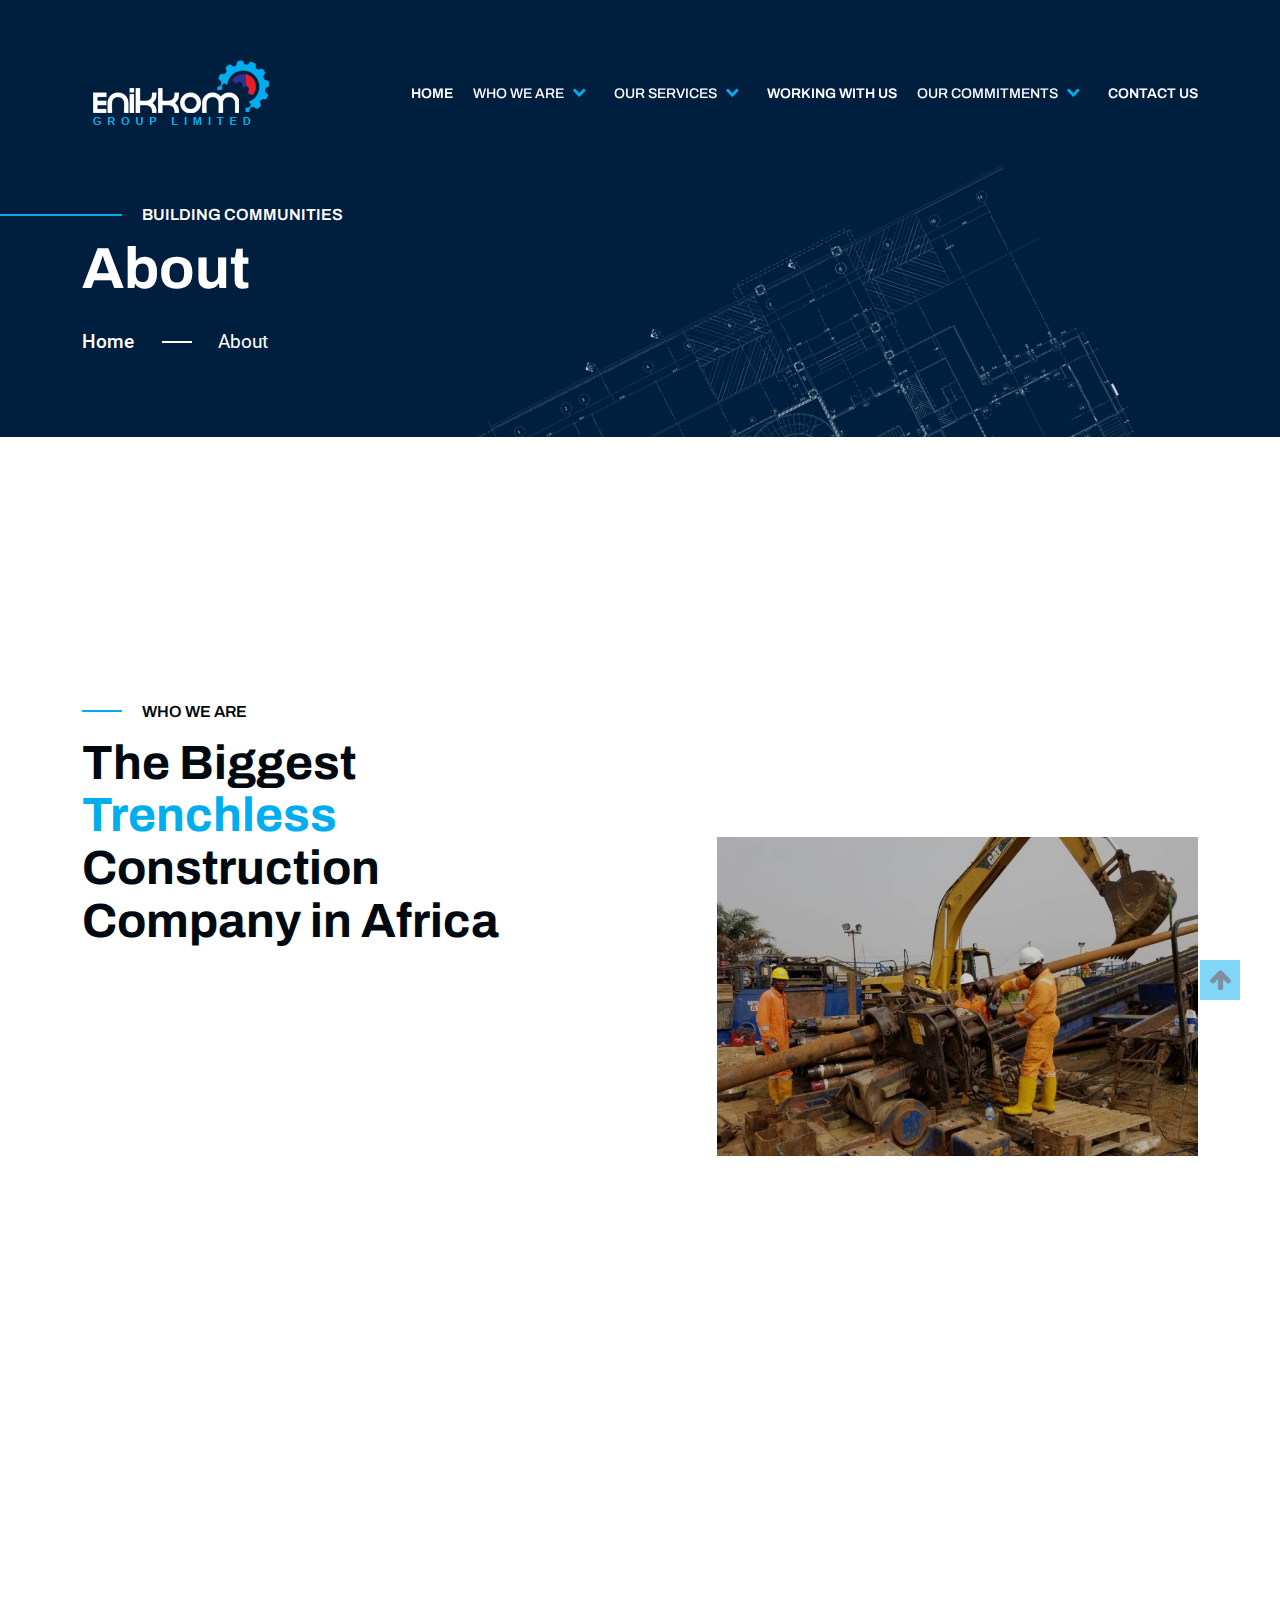
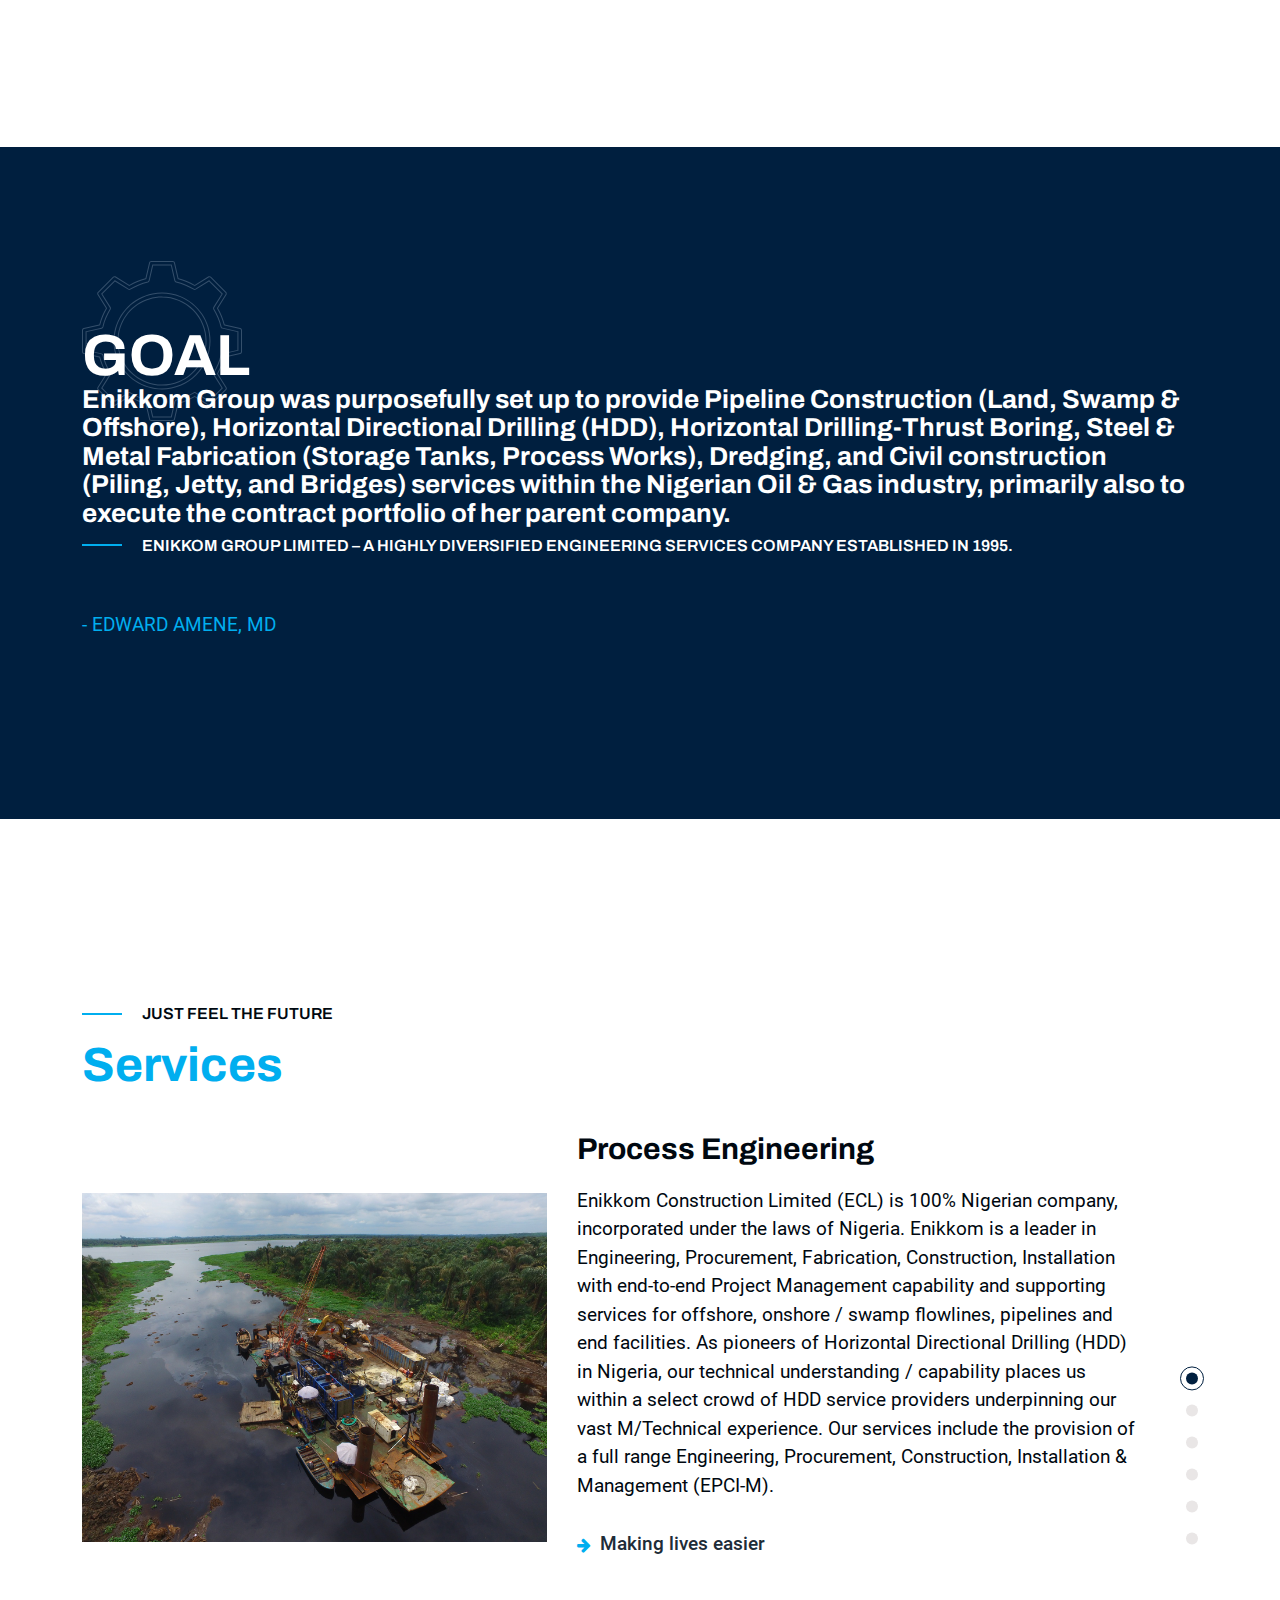
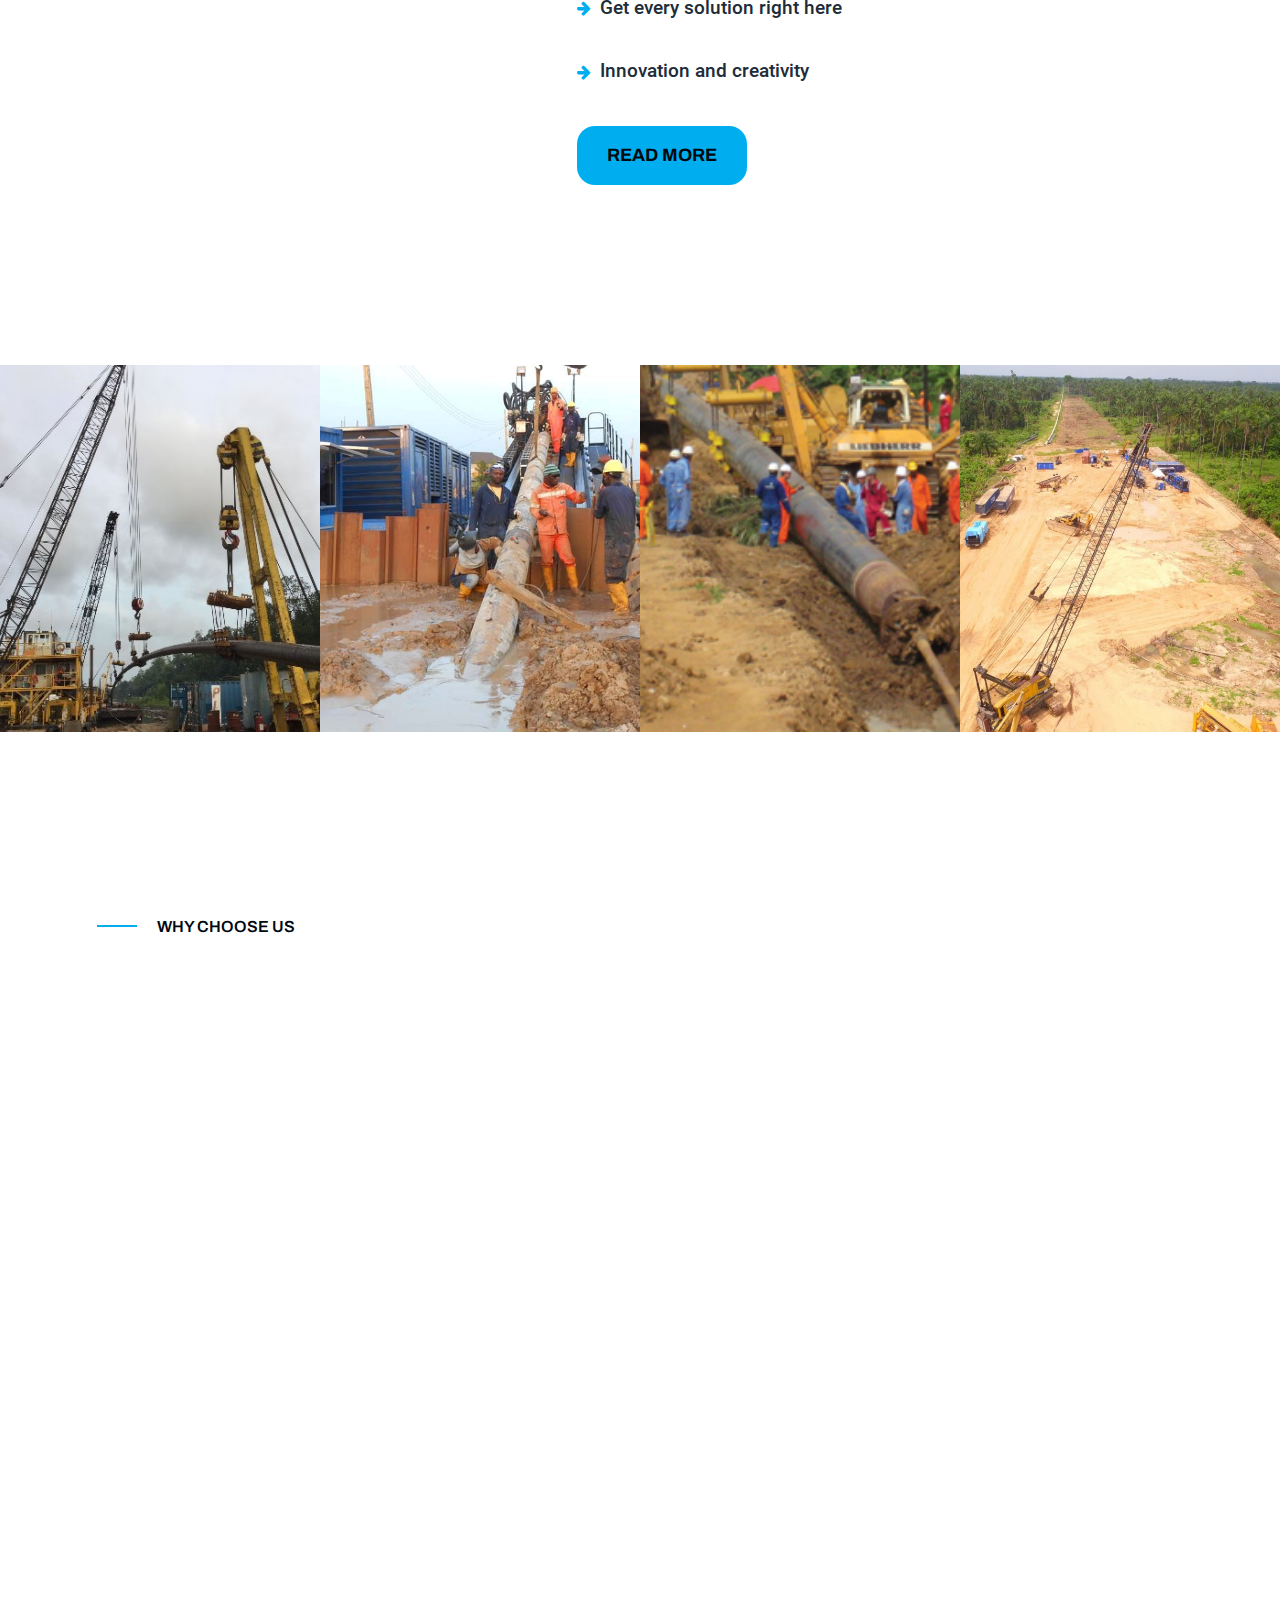
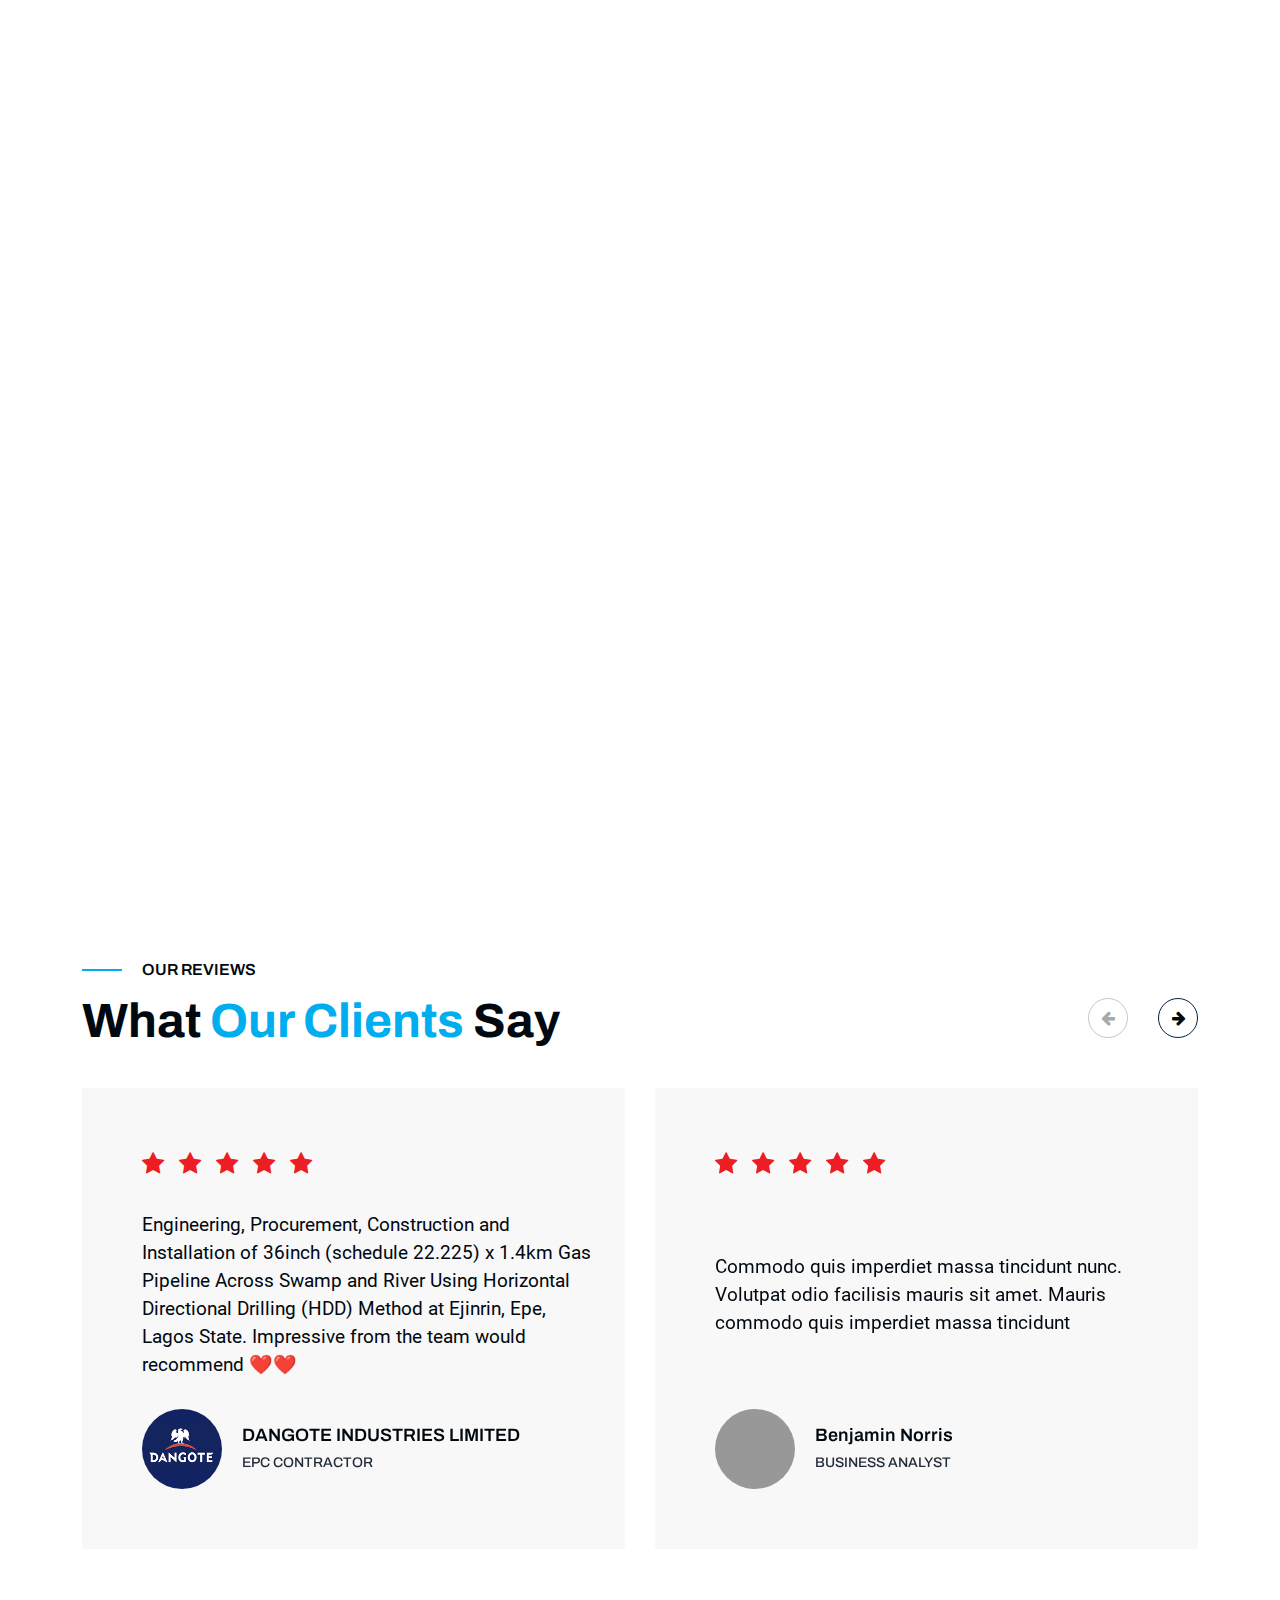
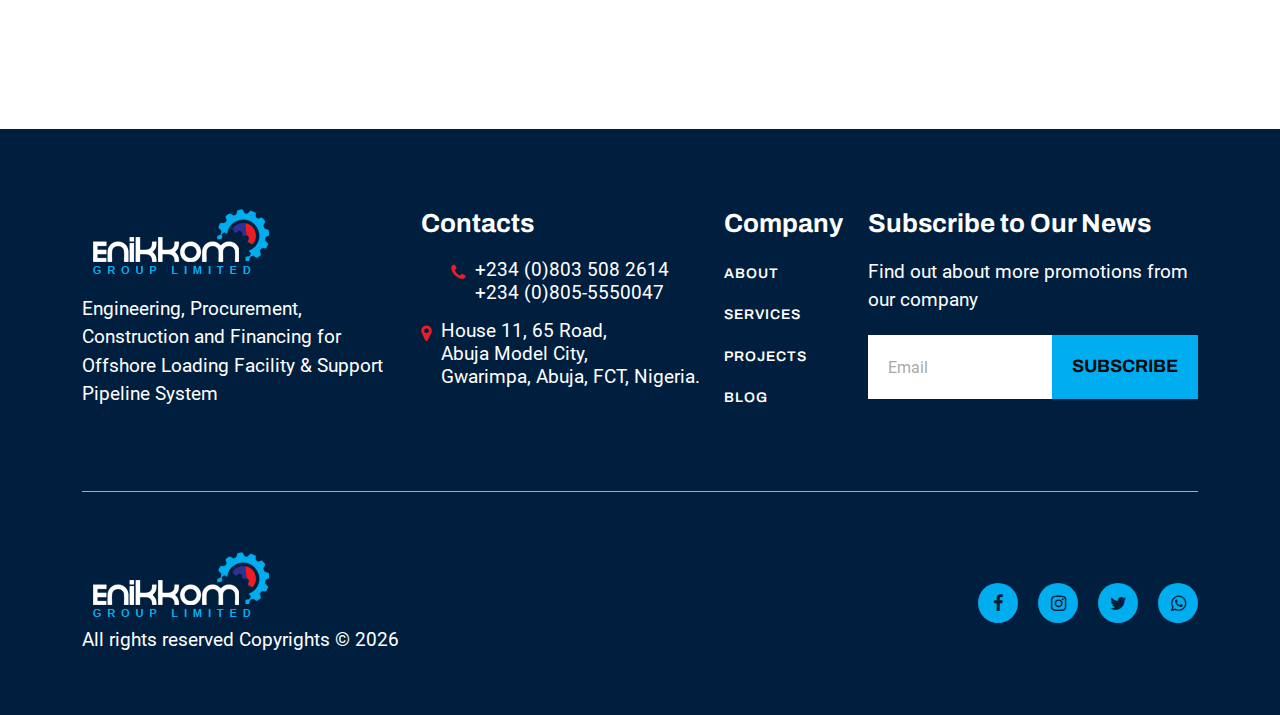
==== commit 139a2767: "about us update" ====
--- a/about-us.html
+++ b/about-us.html
@@ -573,23 +573,9 @@
                             <div class="features_header section_header col-12 col-md-12 col-lg-6 col-xl-4">
                                 <span class="subtitle">Why Choose Us</span>
                                 <h2 class="title" data-aos="fade-right" data-aos-duration="500">
-                                    <span class="highlight">Designing </span>
-                                    Future with Excellence
+                                    <span class="highlight">We are the BIGGEST</span>
+                                    Trenchless Construction Company in Africa
                                 </h2>
-                                <ul class="features_header-list">
-                                    <li class="features_header-list_item d-flex align-items-center" data-aos="fade-up">
-                                        <i class="icon-check icon"></i>
-                                        Building the future with ideas
-                                    </li>
-                                    <li class="features_header-list_item d-flex align-items-center" data-aos="fade-up" data-aos-delay="50">
-                                        <i class="icon-check icon"></i>
-                                        Designing future with excellence
-                                    </li>
-                                    <li class="features_header-list_item d-flex align-items-center" data-aos="fade-up" data-aos-delay="100">
-                                        <i class="icon-check icon"></i>
-                                        Discovering possibility in concrete
-                                    </li>
-                                </ul>
                             </div>
                             <div class="features_card features_card--alt col-12 col-md-6 col-xl-4" data-aos="fade-up" data-order="1">
                                 <div class="wrapper d-flex flex-column align-items-start justify-content-between">
@@ -609,10 +595,8 @@
                                         />
                                     </svg>
 
-                                    <h3 class="features_card-title">We Develop Unique Projects</h3>
-                                    <p class="features_card-description">
-                                        Senectus et netus et malesuada. Nunc pulvinar sapien et ligula ullamcorper malesuada proin
-                                    </p>
+                                    <h3 class="features_card-title">Enikkom has track record of excellence in HDD, being the number one indigenous HDD company in Africa                                    </p>
+                                    </h3>
                                 </div>
                             </div>
                             <div
@@ -644,10 +628,7 @@
                                         />
                                     </svg>
 
-                                    <h3 class="features_card-title">We Value Convenience and Functionality</h3>
-                                    <p class="features_card-description">
-                                        Magnis dis parturient montes nascetur ridiculus mus mauris vitae ultricies
-                                    </p>
+                                    <h3 class="features_card-title">Enikkom holds the record for the longest single crossing completed in west Africa, at 3.3KM.</h3>
                                 </div>
                             </div>
                             <div
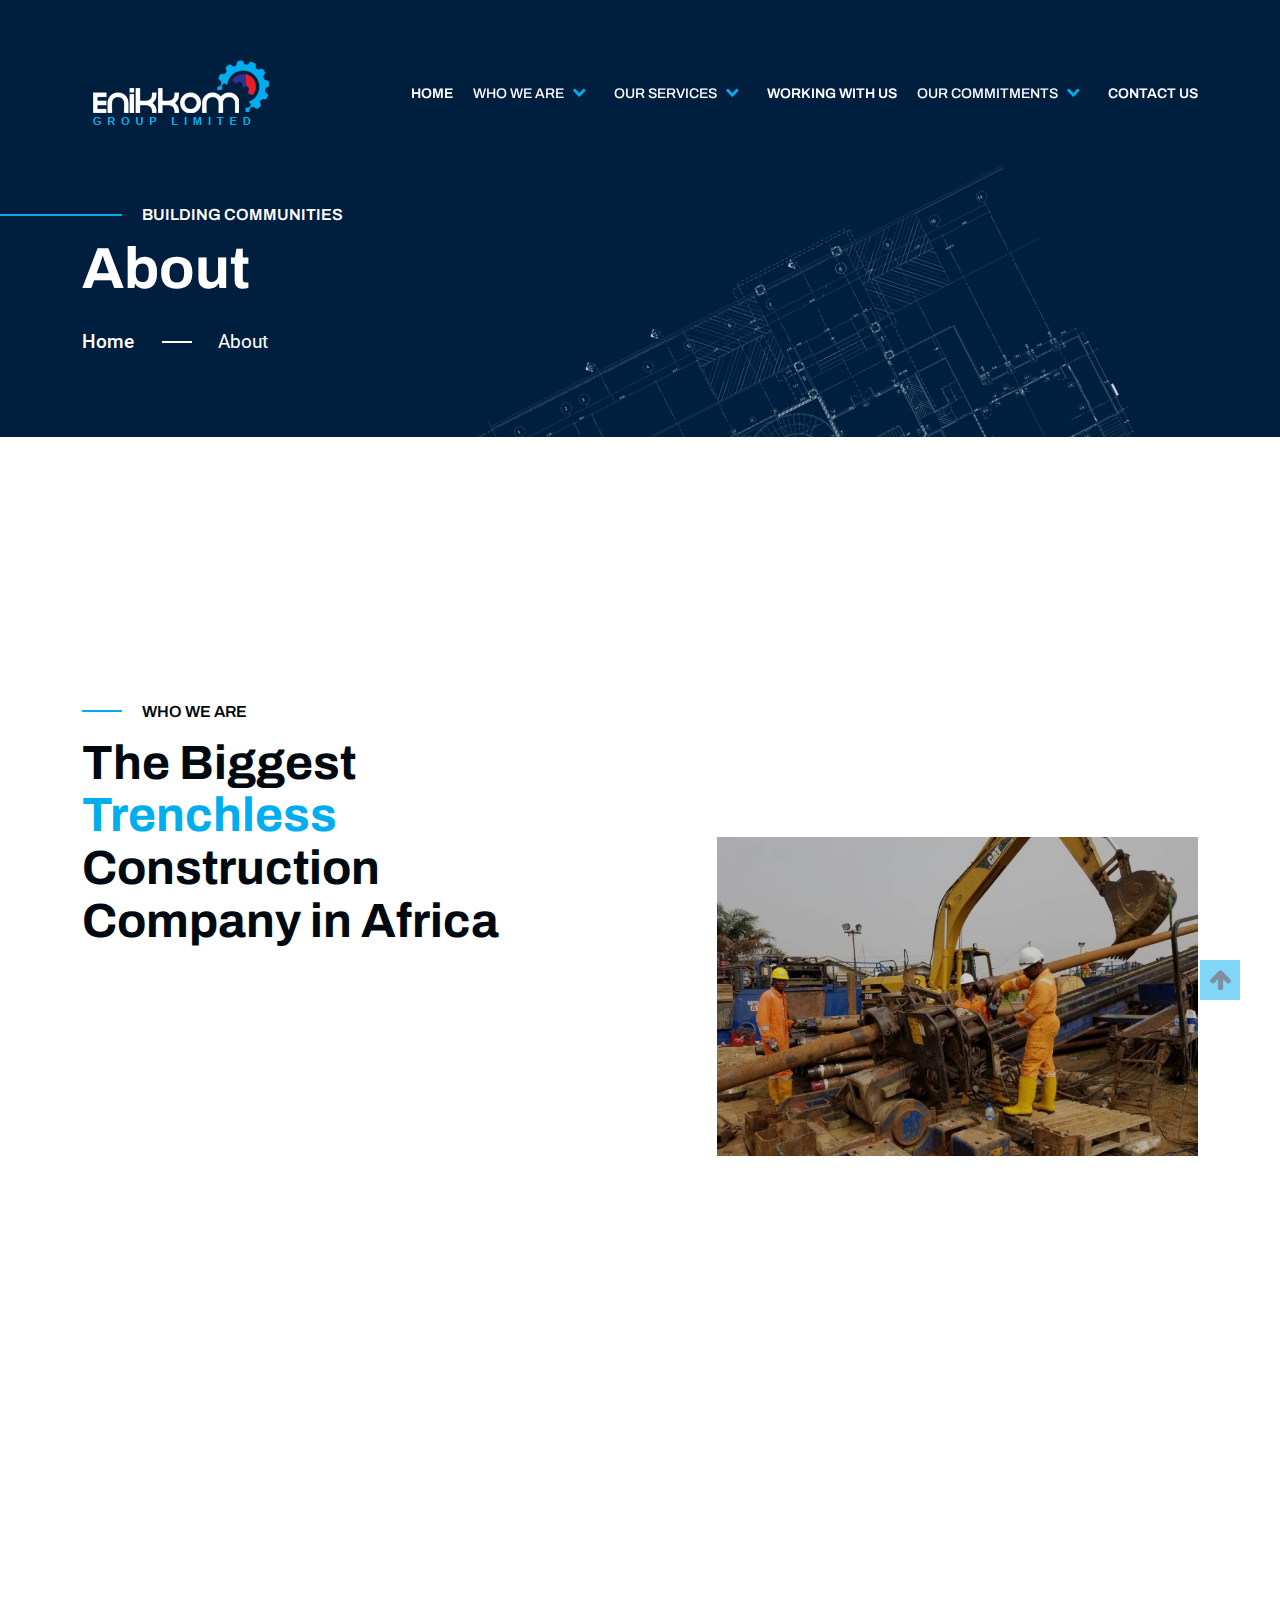
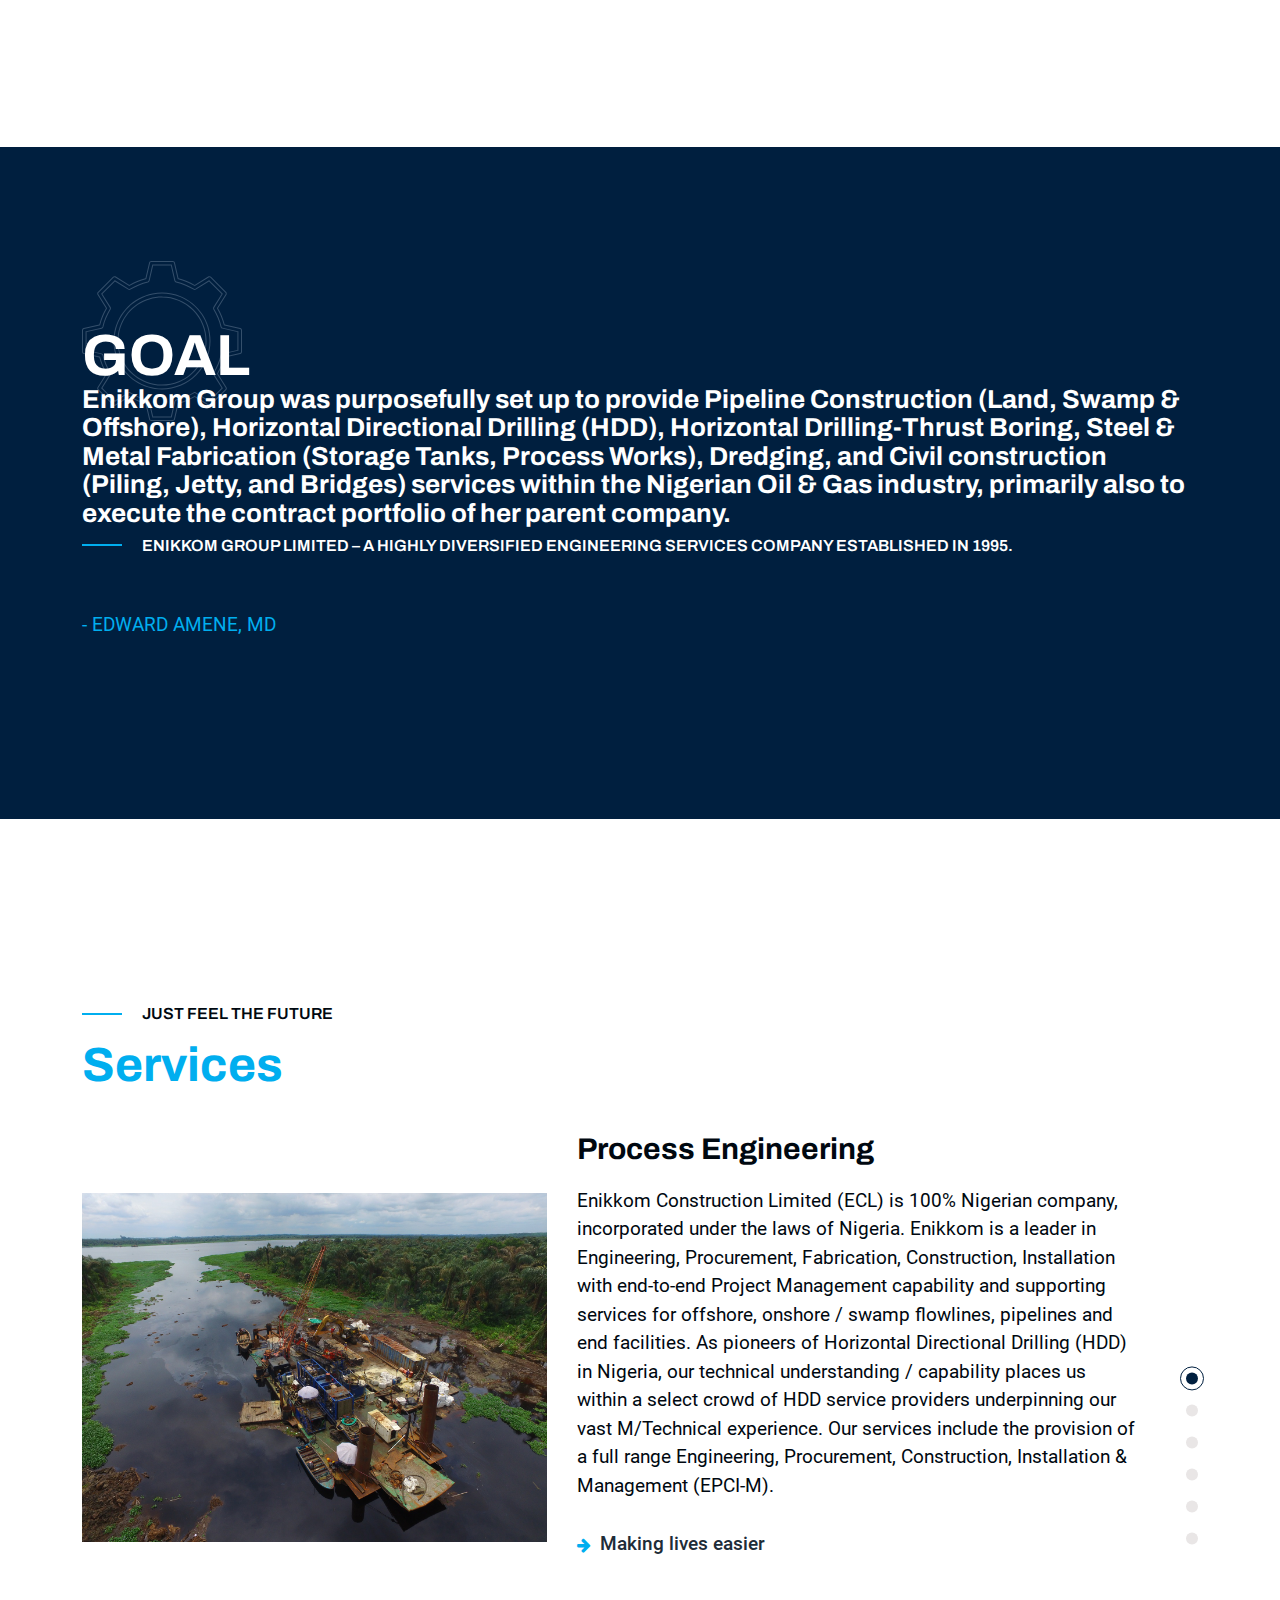
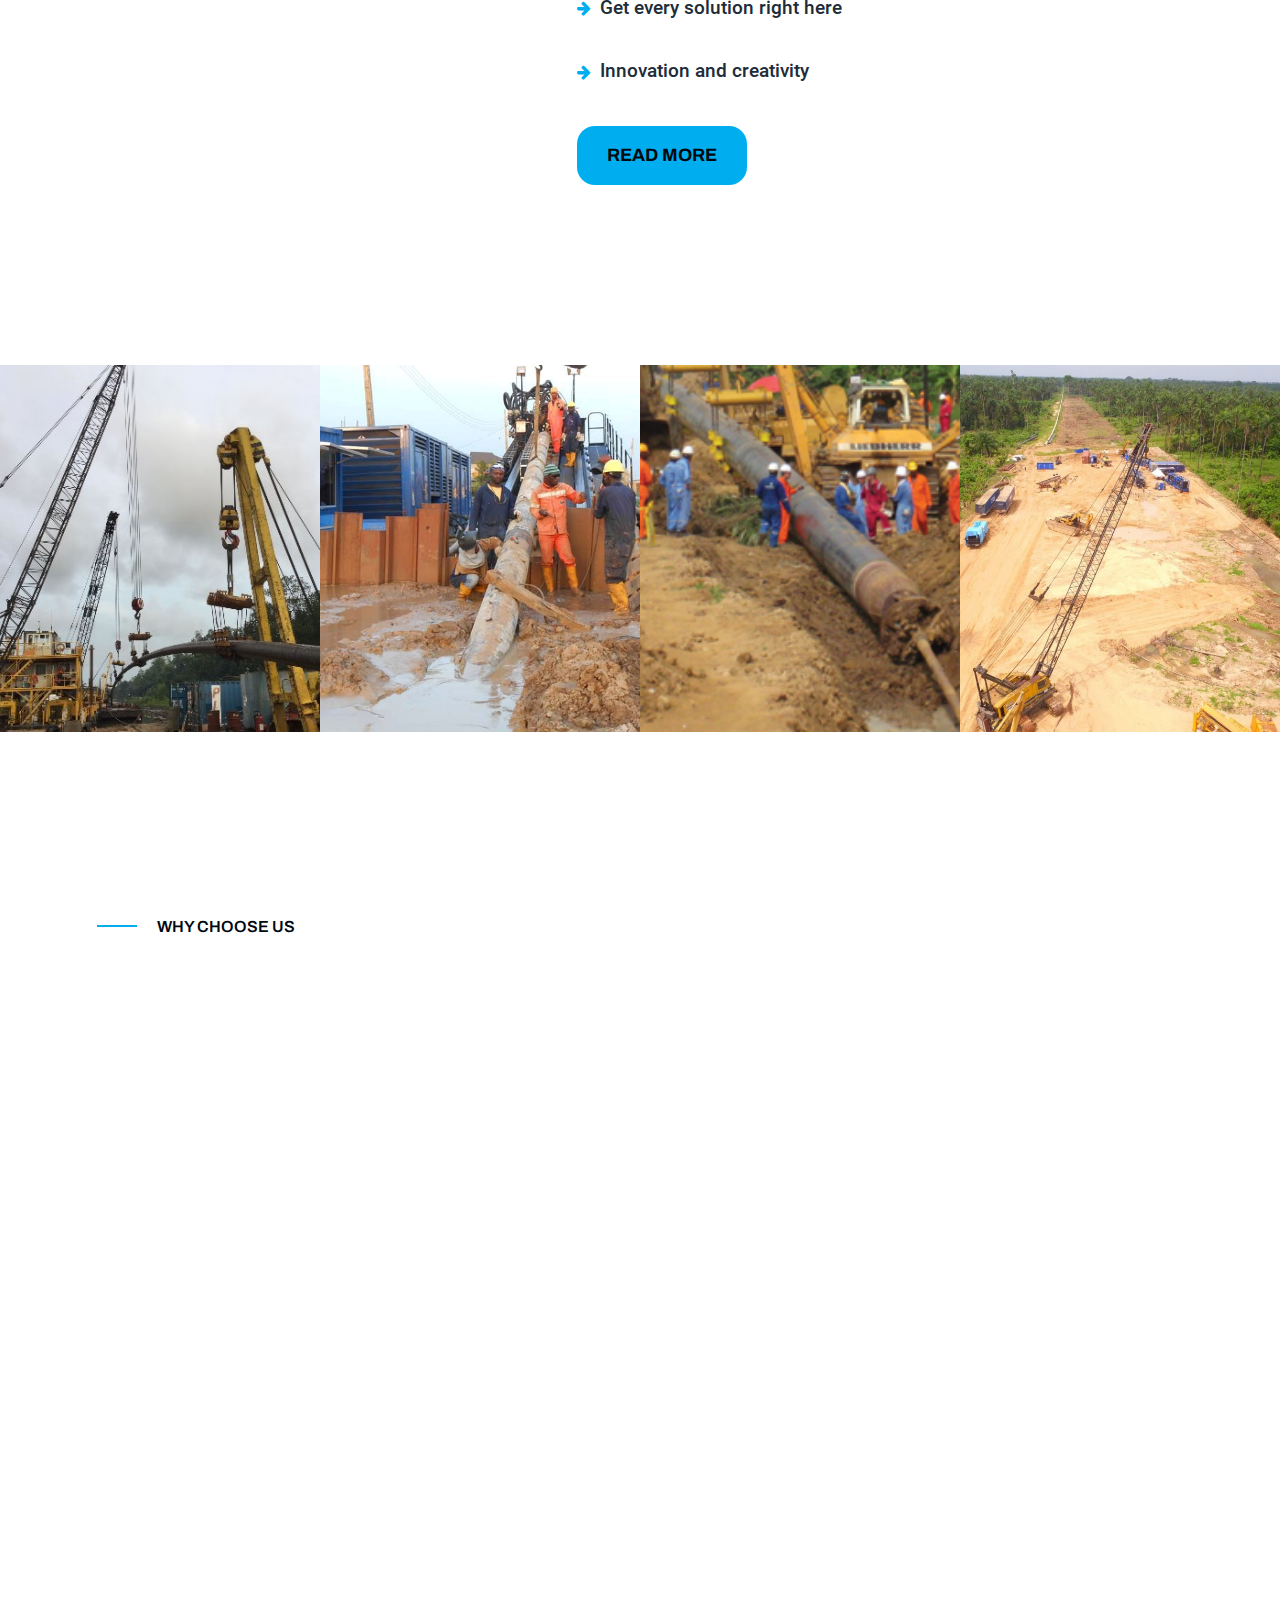
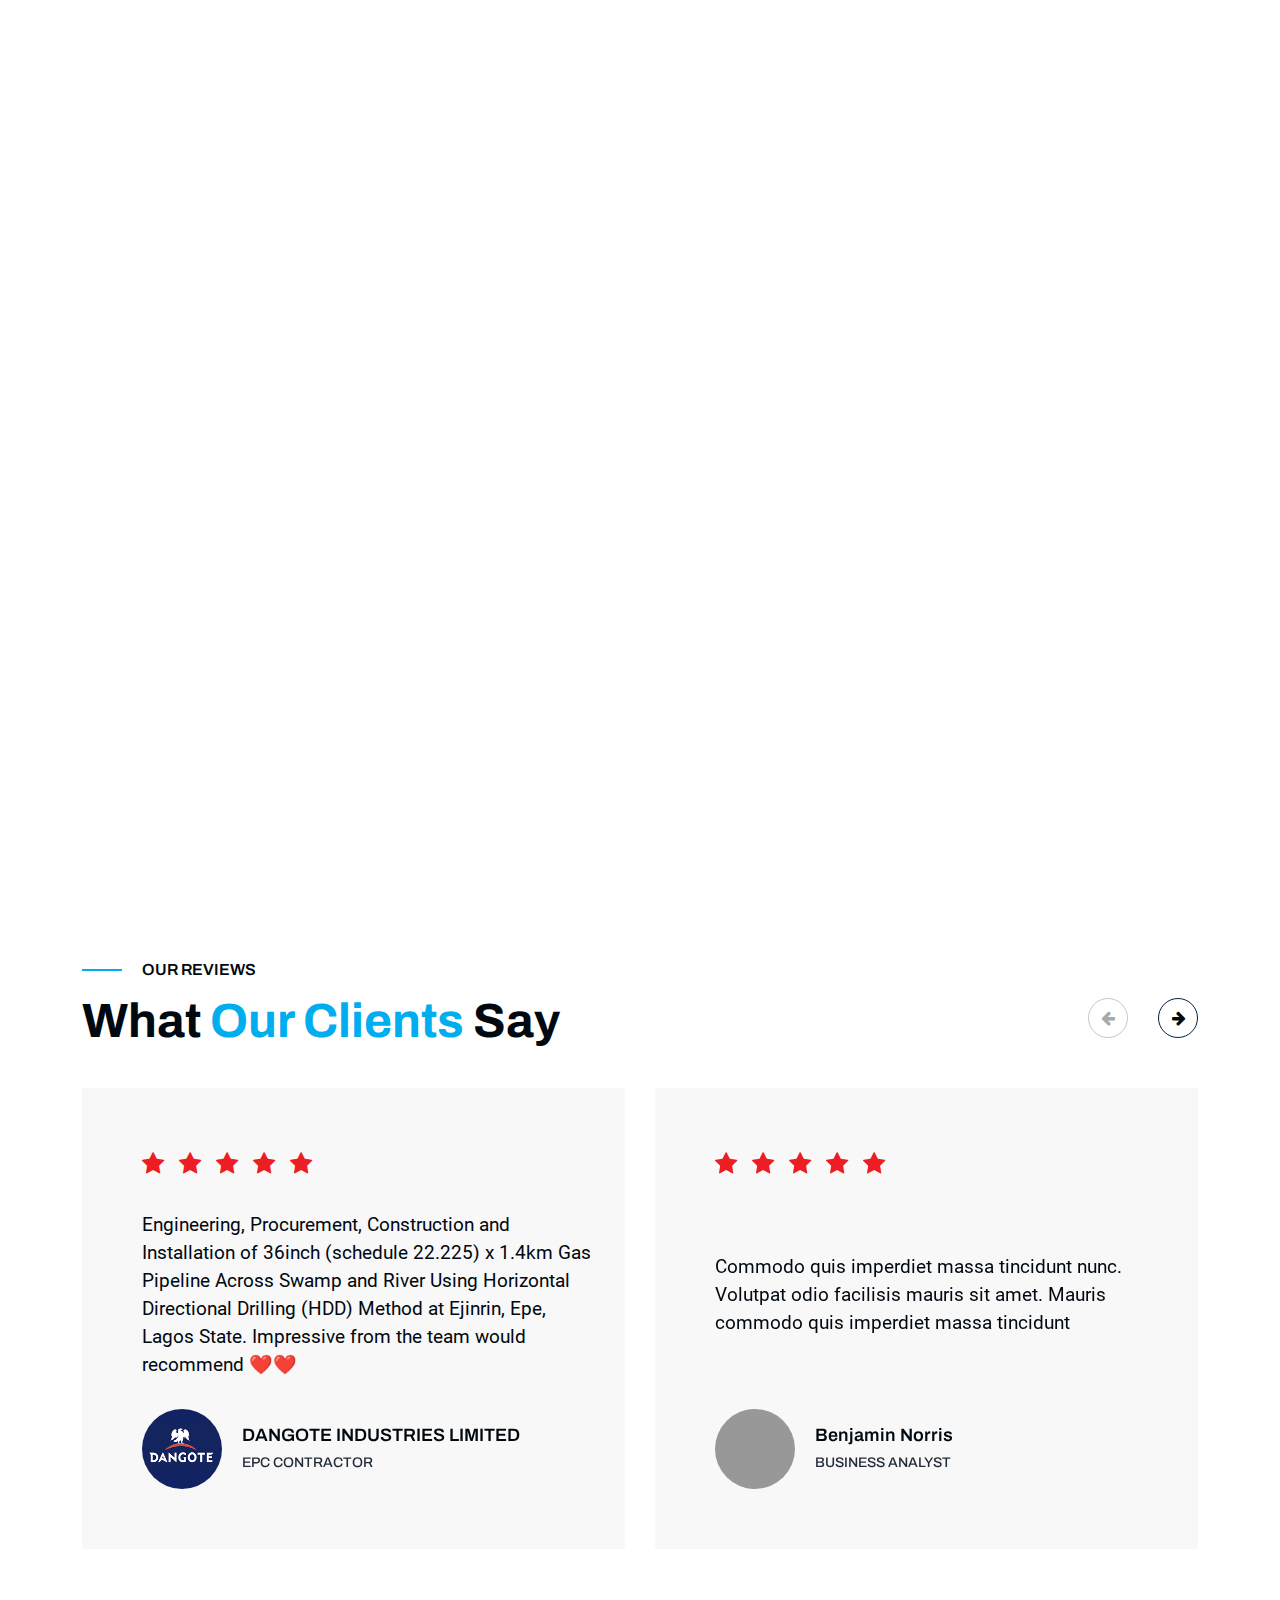
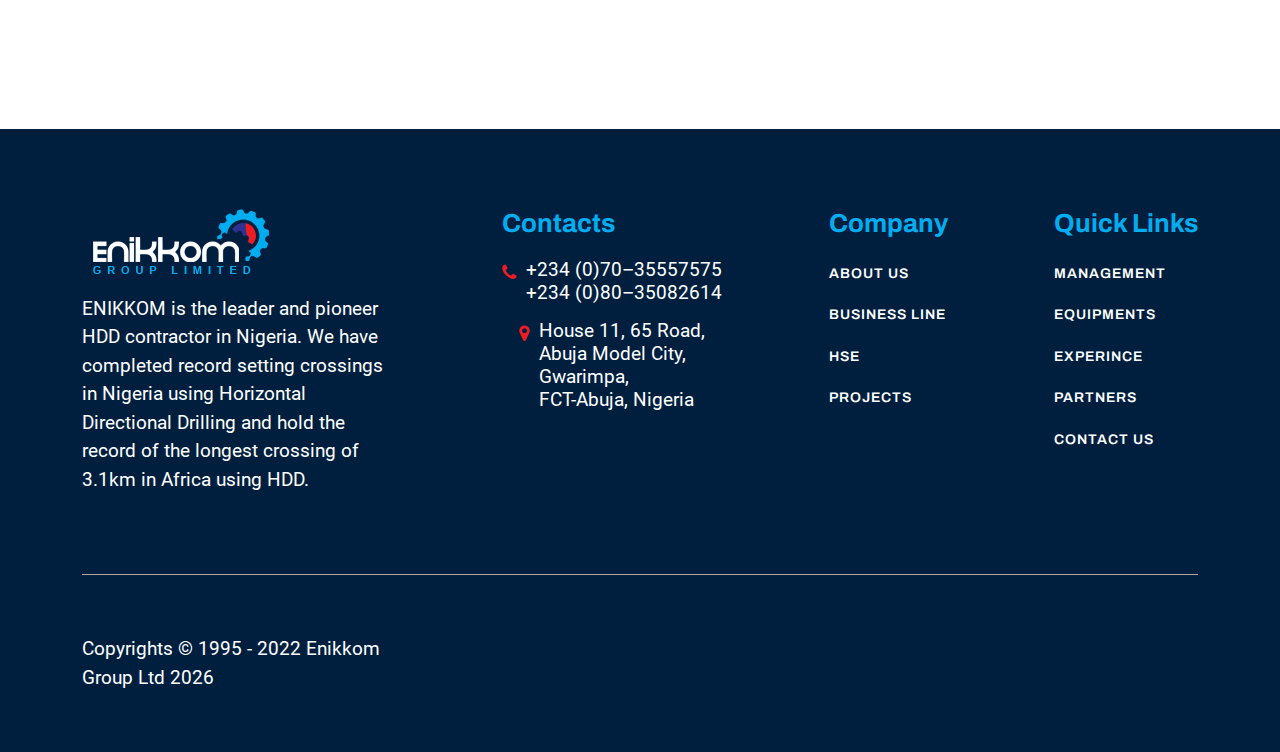
==== commit f8e340dc: "updated the work" ====
--- a/about-us.html
+++ b/about-us.html
@@ -1056,108 +1056,103 @@
                                 <img src="img/logo.png">
                             </a>
                             <p class="footer_main-block_subtitle footer_main-block_subtitle--brand">
-                                Engineering, Procurement, Construction and Financing for Offshore Loading Facility & Support Pipeline System
+                                ENIKKOM is the leader and pioneer HDD contractor in Nigeria. We have completed record setting crossings in 
+                                Nigeria using Horizontal Directional Drilling and hold the record of the longest crossing of 3.1km in Africa using HDD.
                             </p>
                         </div>
                         <div class="footer_main-block col-12 col-sm-6 col-md-auto">
-                            <h4 class="footer_main-block_title">Contacts</h4>
+                            <h4 class="footer_main-block_title blue-color">Contacts</h4>
                             <div class="group-wrapper d-flex justify-content-center">
                                 <i class="icon-call icon"></i>
                                 <div class="group d-flex flex-column">
-                                    <a href="tel:+2348035082614">+234 (0)803 508 2614</a>
-                                    <a href="tel:+2348055550047">+234 (0)805-5550047</a>
+                                    <a href="tel:+2347035557575">+234 (0)70–35557575</a>
+                                    <a href="tel:+2348035082614"> +234 (0)80–35082614</a>
                                 </div>
                             </div>
                             <div class="group-wrapper d-flex justify-content-center">
                                 <i class="icon-location icon"></i>
                                 <div class="group d-flex flex-column">
-                                    <span>House 11, 65 Road,</span>
-                                    <span>Abuja Model City,</span>
-                                    <span> Gwarimpa, Abuja, FCT, Nigeria.</span>
-                                </div>
+                                    <span>House 11, 65 Road, </span>
+                                    <span>Abuja Model City,</span> 
+                                    <span>Gwarimpa, </span>
+                                    <span>FCT-Abuja, Nigeria</span>
+                                   
+                                </div>
+                                
                             </div>
+                           
                         </div>
                         <div class="footer_main-block col-12 col-sm-6 col-md-auto">
-                            <h4 class="footer_main-block_title">Company</h4>
+                            <h4 class="footer_main-block_title blue-color">Company</h4>
                             <ul class="footer_main-block_nav">
                                 <li class="list-item">
-                                    <a class="link d-inline-flex align-items-center" href="about-us.html">
+                                    <a class="link d-inline-flex align-items-center" href="about.html">
                                         <i class="icon-chevron_right icon"></i>
-                                        About
+                                        About us
                                     </a>
                                 </li>
                                 <li class="list-item">
                                     <a class="link d-inline-flex align-items-center" href="services.html">
                                         <i class="icon-chevron_right icon"></i>
-                                        Services
+                                        Business Line
                                     </a>
                                 </li>
                                 <li class="list-item">
                                     <a class="link d-inline-flex align-items-center" href="projects.html">
                                         <i class="icon-chevron_right icon"></i>
-                                        Projects
+                                        HSE
                                     </a>
                                 </li>
                                 <li class="list-item">
                                     <a class="link d-inline-flex align-items-center" href="blog.html">
                                         <i class="icon-chevron_right icon"></i>
-                                        Blog
+                                       Projects
                                     </a>
                                 </li>
                             </ul>
                         </div>
-                        <div class="footer_main-block col-12 col-md-auto">
-                            <h4 class="footer_main-block_title">Subscribe to Our News</h4>
-                            <p class="footer_main-block_subtitle footer_main-block_subtitle--newsletter">
-                                Find out about more promotions from our company
-                            </p>
-                            <form
-                                class="footer_main-block_form d-flex flex-wrap flex-sm-nowrap"
-                                data-type="newsletter"
-                                action="#"
-                                method="POST"
-                                name="newsletterForm"
-                                id="newsletterForm"
-                            >
-                                <input
-                                    class="field required"
-                                    name="newsletterEmail"
-                                    id="newsletterEmail"
-                                    type="text"
-                                    placeholder="Email"
-                                    data-type="email"
-                                />
-                                <button class="btn btn--submit btn--static" type="submit">Subscribe</button>
-                            </form>
+                        <div class="footer_main-block col-12 col-sm-6 col-md-auto">
+                            <h4 class="footer_main-block_title blue-color">Quick Links</h4>
+                            <ul class="footer_main-block_nav">
+                                <li class="list-item">
+                                    <a class="link d-inline-flex align-items-center" href="about.html">
+                                        <i class="icon-chevron_right icon"></i>
+                                       Management
+                                    </a>
+                                </li>
+                                <li class="list-item">
+                                    <a class="link d-inline-flex align-items-center" href="services.html">
+                                        <i class="icon-chevron_right icon"></i>
+                                        equipments 
+                                    </a>
+                                </li>
+                                <li class="list-item">
+                                    <a class="link d-inline-flex align-items-center" href="projects.html">
+                                        <i class="icon-chevron_right icon"></i>
+                                        Experince
+                                    </a>
+                                </li>
+                                <li class="list-item">
+                                    <a class="link d-inline-flex align-items-center" href="blog.html">
+                                        <i class="icon-chevron_right icon"></i>
+                                        Partners 
+                                    </a>
+                                </li>
+                                <li class="list-item">
+                                    <a class="link d-inline-flex align-items-center" href="blog.html">
+                                        <i class="icon-chevron_right icon"></i>
+                                        Contact us  
+                                    </a>
+                                </li>
+                            </ul>
                         </div>
                     </div>
                     <div class="footer_secondary col-12 d-flex flex-wrap align-items-center justify-content-center justify-content-md-between">
                         <p class="footer_secondary-copyright">
-                            <span> <img src="img/logo.png"> </span>
-                            <span>All rights reserved Copyrights &copy; <span id="currentYear"></span></span>
+                            
+                            <span>Copyrights &copy; 1995 - 2022 Enikkom Group Ltd  <span id="currentYear"></span></span>
                         </p>
-                        <ul class="socials d-flex align-items-center justify-content-start socials--alt">
-                            <li class="socials_item">
-                                <a class="socials_item-link" href="#" target="_blank" rel="noopener noreferrer">
-                                    <i class="icon-facebook"></i>
-                                </a>
-                            </li>
-                            <li class="socials_item">
-                                <a class="socials_item-link" href="#" target="_blank" rel="noopener noreferrer">
-                                    <i class="icon-instagram"></i>
-                                </a>
-                            </li>
-                            <li class="socials_item">
-                                <a class="socials_item-link" href="#" target="_blank" rel="noopener noreferrer">
-                                    <i class="icon-twitter"></i>
-                                </a>
-                            </li>
-                            <li class="socials_item">
-                                <a class="socials_item-link" href="#" target="_blank" rel="noopener noreferrer">
-                                    <i class="icon-whatsapp"></i>
-                                </a>
-                            </li>
-                        </ul>
+                     
                     </div>
                 </div>
             </footer>
@@ -1167,4 +1162,4 @@
             <script src="js/common.min.js"></script>
             <script src="js/about.min.js"></script>
         </body>
-    </html>+    </html>
--- a/css/enikkom.css
+++ b/css/enikkom.css
@@ -10,4 +10,5 @@
 
 .red-color{
     color: #ed1d24;
+  
 }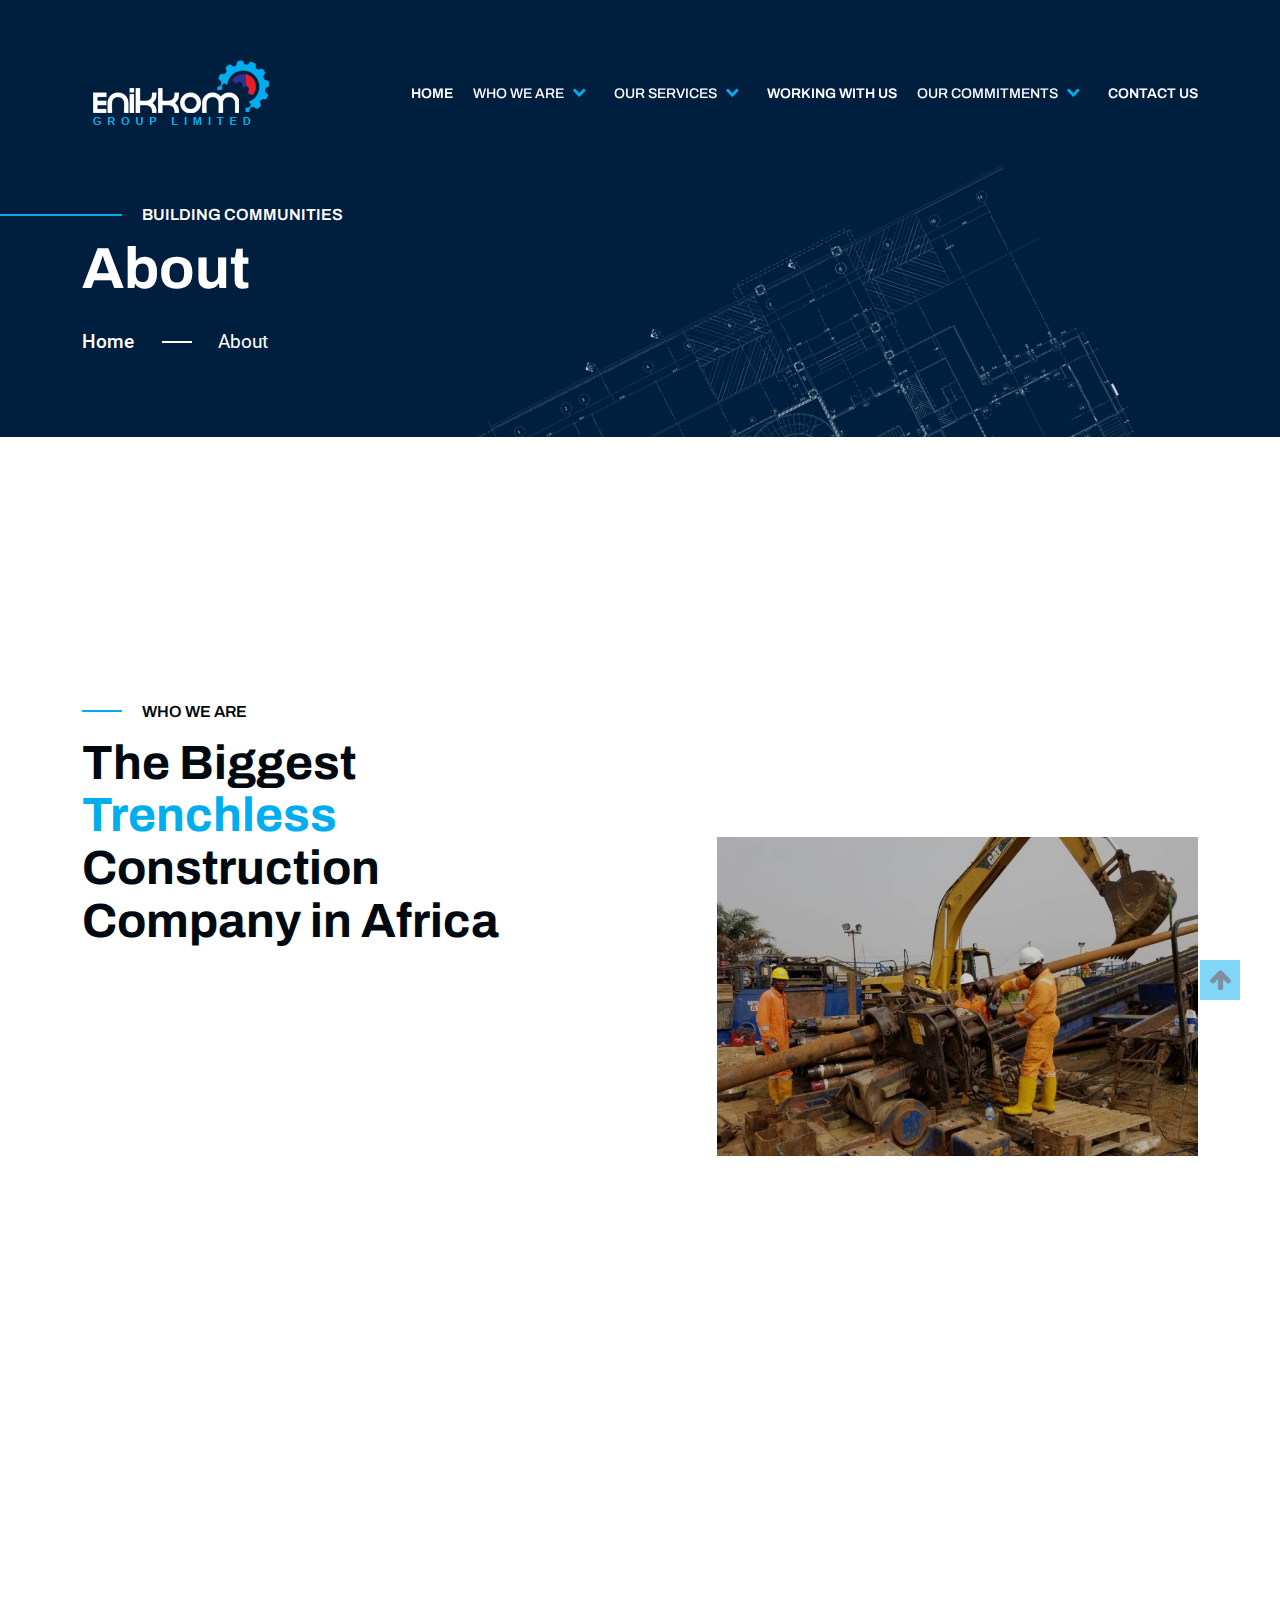
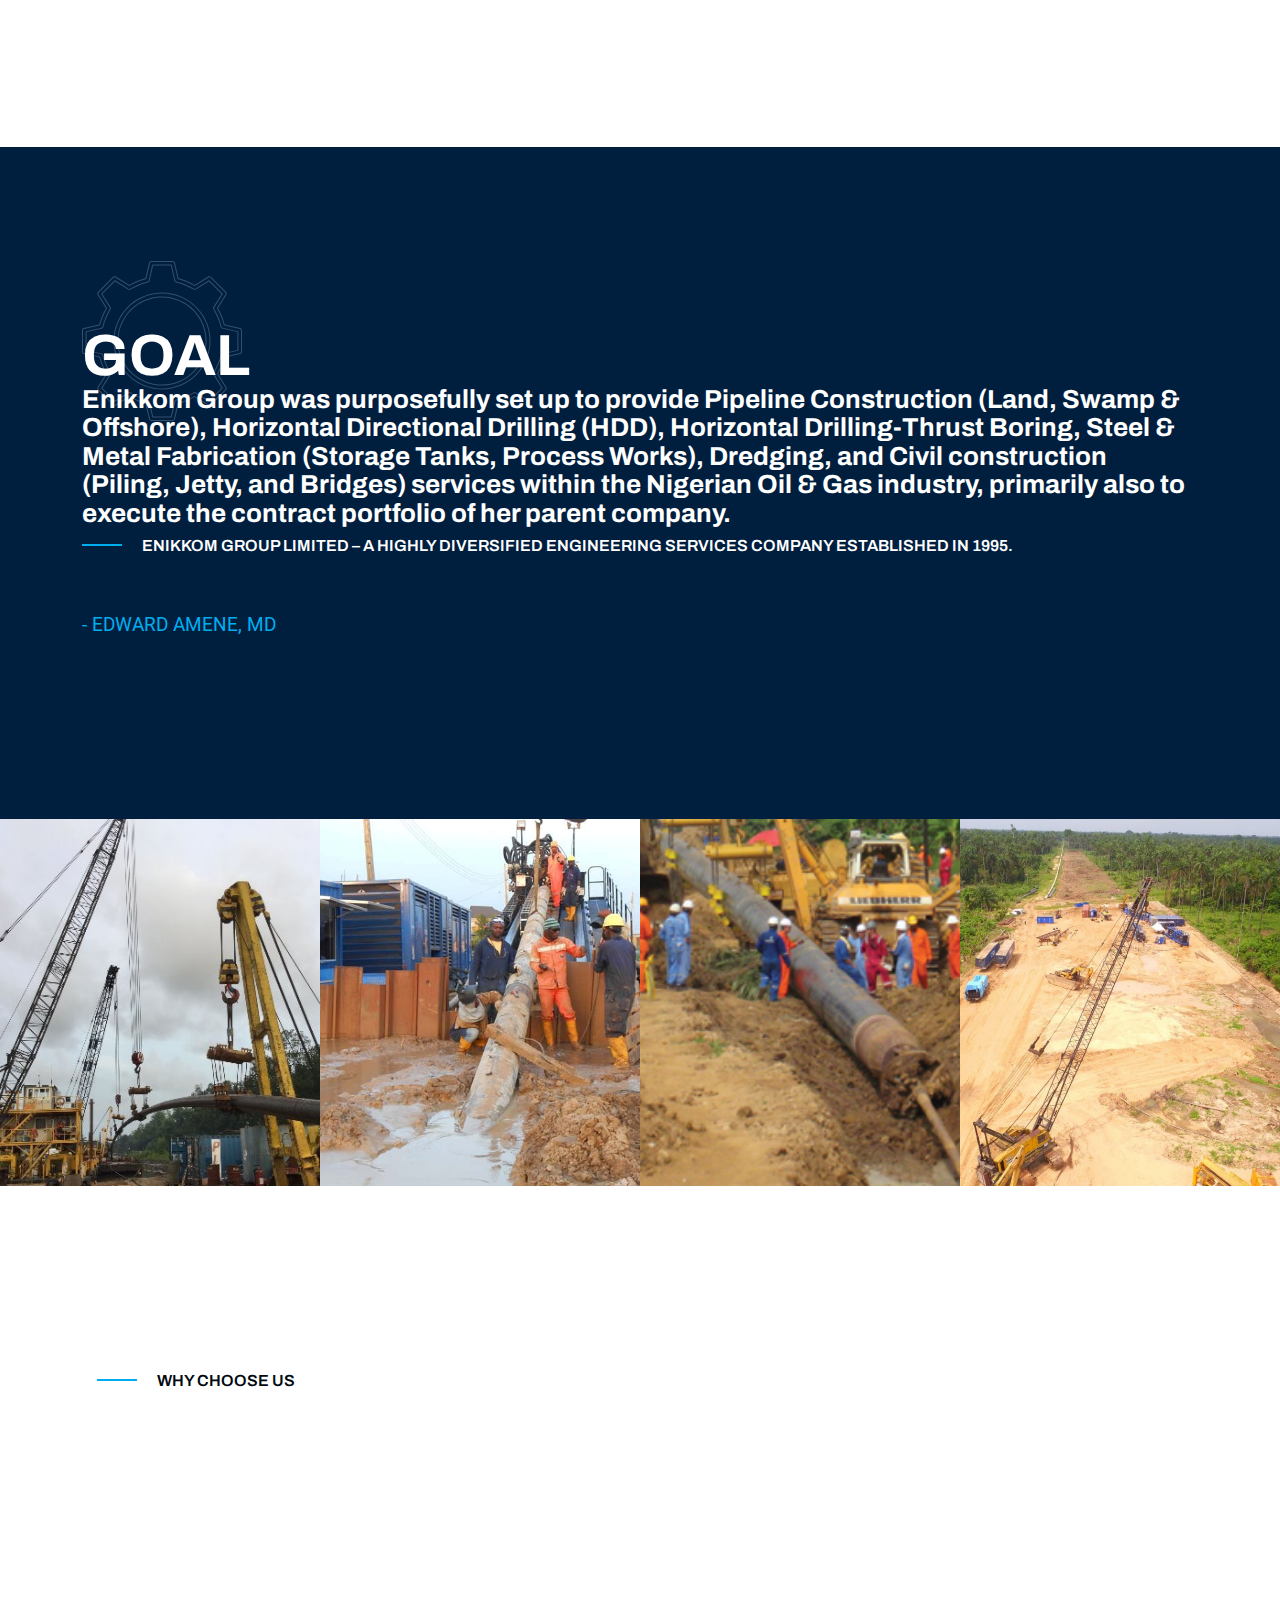
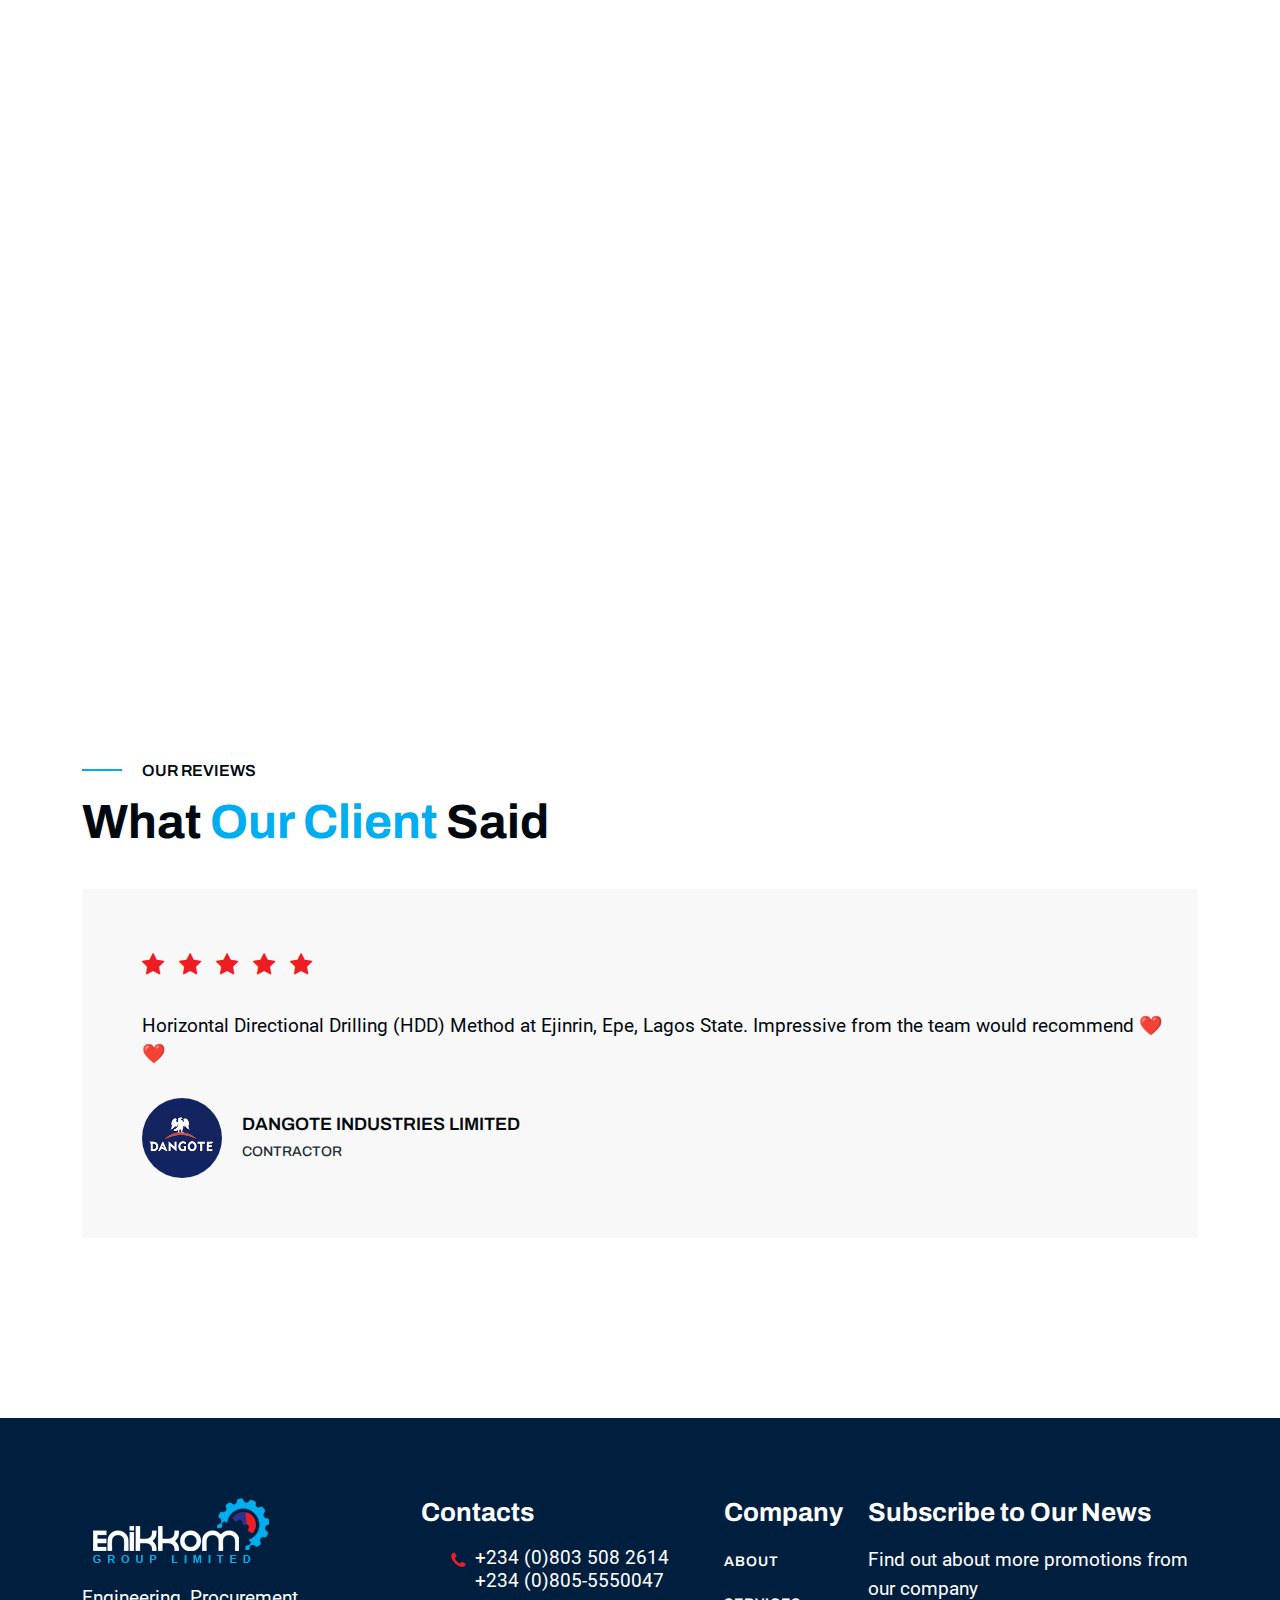
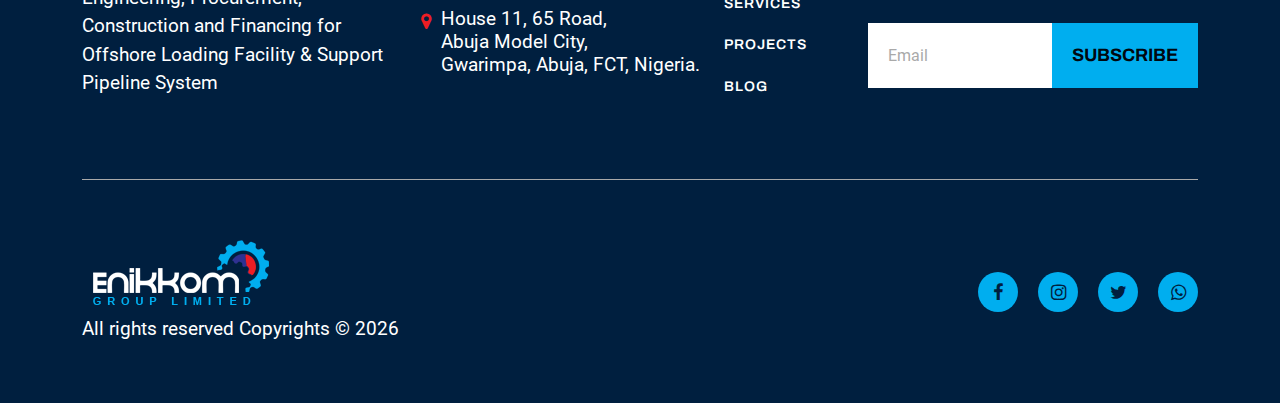
==== commit bba79705: "modfied about us page" ====
--- a/about-us.html
+++ b/about-us.html
@@ -189,259 +189,6 @@
                         </div>
                     </div>
                 </section>
-                <section class="services section">
-                    <div class="container">
-                        <div class="services_header section_header">
-                            <span class="subtitle">Just feel the future</span>
-                            <h2 class="title">
-                                <span class="highlight">Services</span>
-                            </h2>
-                        </div>
-                        <ul class="services_slider">
-                            <li class="services_slider-slide d-flex flex-wrap align-items-start align-items-xl-center">
-                                <div class="img-wrapper col-md-5">
-                                    <picture>
-                                        <source
-                                            data-srcset="img/about-pic-2.jpeg"
-                                            srcset="img/about-pic-2.jpeg"
-                                            type="image/webp"
-                                        />
-                                        <img
-                                            class="lazy"
-                                            data-src="img/about-pic-2.jpeg"
-                                            src="img/about-pic-2.jpeg"
-                                            alt="Process Engineering"
-                                        />
-                                    </picture>
-                                </div>
-                                <div class="text-wrapper col-md-6">
-                                    <h3 class="title">Process Engineering</h3>
-                                    <p class="text">
-                                        Enikkom Construction Limited (ECL) is 100% Nigerian company, incorporated under the laws of Nigeria. Enikkom is a leader in Engineering, Procurement, Fabrication, Construction, Installation with end-to-end Project Management capability and supporting services for offshore, onshore / swamp flowlines, pipelines and end facilities. 
-    As pioneers of Horizontal Directional Drilling (HDD) in Nigeria, our technical understanding / capability places us within a select crowd of HDD service providers underpinning our vast M/Technical experience.
-    Our services include the provision of a full range Engineering, Procurement, Construction, Installation & Management (EPCI-M).
-
-                                    </p>
-                                    <ul class="list">
-                                        <li class="hero_header-list_item d-flex align-items-center">
-                                            <i class="icon-arrow_right icon"></i>
-                                            Making lives easier
-                                        </li>
-                                        <li class="hero_header-list_item d-flex align-items-center">
-                                            <i class="icon-arrow_right icon"></i>
-                                            Get every solution right here
-                                        </li>
-                                        <li class="hero_header-list_item d-flex align-items-center">
-                                            <i class="icon-arrow_right icon"></i>
-                                            Innovation and creativity
-                                        </li>
-                                    </ul>
-                                    <a class="btn" href="#">Read more</a>
-                                </div>
-                            </li>
-                            <li class="services_slider-slide d-flex flex-wrap align-items-start align-items-xl-center">
-                                <div class="img-wrapper col-md-5">
-                                    <picture>
-                                        <source
-                                            data-srcset="img/background.webp"
-                                            srcset="img/background.webp"
-                                            type="image/webp"
-                                        />
-                                        <img
-                                            class="lazy"
-                                            data-src="img/background.webp"
-                                            src="img/background.webp"
-                                            alt="Chemistry and Metallurgy"
-                                        />
-                                    </picture>
-                                </div>
-                                <div class="text-wrapper col-md-6">
-                                    <h3 class="title">Chemistry and Metallurgy</h3>
-                                    <p class="text">
-                                        Vitae ultricies leo integer malesuada nunc vel. Molestie ac feugiat sed lectus vestibulum mattis
-                                        ullamcorper velit. Viverra aliquet eget sit amet tellus cras adipiscing. Molestie ac feugiat sed lectus
-                                        vestibulum mattis ullamcorper velit
-                                    </p>
-                                    <ul class="list">
-                                        <li class="hero_header-list_item d-flex align-items-center">
-                                            <i class="icon-arrow_right icon"></i>
-                                            Making lives easier
-                                        </li>
-                                        <li class="hero_header-list_item d-flex align-items-center">
-                                            <i class="icon-arrow_right icon"></i>
-                                            Get every solution right here
-                                        </li>
-                                        <li class="hero_header-list_item d-flex align-items-center">
-                                            <i class="icon-arrow_right icon"></i>
-                                            Innovation and creativity
-                                        </li>
-                                    </ul>
-                                    <a class="btn" href="#">Read more</a>
-                                </div>
-                            </li>
-                            <li class="services_slider-slide d-flex flex-wrap align-items-start align-items-xl-center">
-                                <div class="img-wrapper col-md-5">
-                                    <picture>
-                                        <source
-                                            data-srcset="img/background.webp"
-                                            srcset="img/background.webp"
-                                            type="image/webp"
-                                        />
-                                        <img
-                                            class="lazy"
-                                            data-src="img/background.webp"
-                                            src="img/background.webp"
-                                            alt="Electrical Engineering"
-                                        />
-                                    </picture>
-                                </div>
-                                <div class="text-wrapper col-md-6">
-                                    <h3 class="title">Electrical Engineering</h3>
-                                    <p class="text">
-                                        Vitae ultricies leo integer malesuada nunc vel. Molestie ac feugiat sed lectus vestibulum mattis
-                                        ullamcorper velit. Viverra aliquet eget sit amet tellus cras adipiscing. Molestie ac feugiat sed lectus
-                                        vestibulum mattis ullamcorper velit
-                                    </p>
-                                    <ul class="list">
-                                        <li class="hero_header-list_item d-flex align-items-center">
-                                            <i class="icon-arrow_right icon"></i>
-                                            Making lives easier
-                                        </li>
-                                        <li class="hero_header-list_item d-flex align-items-center">
-                                            <i class="icon-arrow_right icon"></i>
-                                            Get every solution right here
-                                        </li>
-                                        <li class="hero_header-list_item d-flex align-items-center">
-                                            <i class="icon-arrow_right icon"></i>
-                                            Innovation and creativity
-                                        </li>
-                                    </ul>
-                                    <a class="btn" href="#">Read more</a>
-                                </div>
-                            </li>
-                            <li class="services_slider-slide d-flex flex-wrap align-items-start align-items-xl-center">
-                                <div class="img-wrapper col-md-5">
-                                    <picture>
-                                        <source
-                                            data-srcset="img/placeholder.jpg"
-                                            srcset="img/placeholder.jpg"
-                                            type="image/webp"
-                                        />
-                                        <img
-                                            class="lazy"
-                                            data-src="img/placeholder.jpg"
-                                            src="img/placeholder.jpg"
-                                            alt="Specialty Services"
-                                        />
-                                    </picture>
-                                </div>
-                                <div class="text-wrapper col-md-6">
-                                    <h3 class="title">Specialty Services</h3>
-                                    <p class="text">
-                                        Vitae ultricies leo integer malesuada nunc vel. Molestie ac feugiat sed lectus vestibulum mattis
-                                        ullamcorper velit. Viverra aliquet eget sit amet tellus cras adipiscing. Molestie ac feugiat sed lectus
-                                        vestibulum mattis ullamcorper velit
-                                    </p>
-                                    <ul class="list">
-                                        <li class="hero_header-list_item d-flex align-items-center">
-                                            <i class="icon-arrow_right icon"></i>
-                                            Making lives easier
-                                        </li>
-                                        <li class="hero_header-list_item d-flex align-items-center">
-                                            <i class="icon-arrow_right icon"></i>
-                                            Get every solution right here
-                                        </li>
-                                        <li class="hero_header-list_item d-flex align-items-center">
-                                            <i class="icon-arrow_right icon"></i>
-                                            Innovation and creativity
-                                        </li>
-                                    </ul>
-                                    <a class="btn" href="#">Read more</a>
-                                </div>
-                            </li>
-                            <li class="services_slider-slide d-flex flex-wrap align-items-start align-items-xl-center">
-                                <div class="img-wrapper col-md-5">
-                                    <picture>
-                                        <source
-                                            data-srcset="img/placeholder.jpg"
-                                            srcset="img/placeholder.jpg"
-                                            type="image/webp"
-                                        />
-                                        <img
-                                            class="lazy"
-                                            data-src="img/placeholder.jpg"
-                                            src="img/placeholder.jpg"
-                                            alt="Civil engineering"
-                                        />
-                                    </picture>
-                                </div>
-                                <div class="text-wrapper col-md-6">
-                                    <h3 class="title">Civil engineering</h3>
-                                    <p class="text">
-                                        Vitae ultricies leo integer malesuada nunc vel. Molestie ac feugiat sed lectus vestibulum mattis
-                                        ullamcorper velit. Viverra aliquet eget sit amet tellus cras adipiscing. Molestie ac feugiat sed lectus
-                                        vestibulum mattis ullamcorper velit
-                                    </p>
-                                    <ul class="list">
-                                        <li class="hero_header-list_item d-flex align-items-center">
-                                            <i class="icon-arrow_right icon"></i>
-                                            Making lives easier
-                                        </li>
-                                        <li class="hero_header-list_item d-flex align-items-center">
-                                            <i class="icon-arrow_right icon"></i>
-                                            Get every solution right here
-                                        </li>
-                                        <li class="hero_header-list_item d-flex align-items-center">
-                                            <i class="icon-arrow_right icon"></i>
-                                            Innovation and creativity
-                                        </li>
-                                    </ul>
-                                    <a class="btn" href="#">Read more</a>
-                                </div>
-                            </li>
-                            <li class="services_slider-slide d-flex flex-wrap align-items-start align-items-xl-center">
-                                <div class="img-wrapper col-md-5">
-                                    <picture>
-                                        <source
-                                            data-srcset="img/placeholder.jpg"
-                                            srcset="img/placeholder.jpg"
-                                            type="image/webp"
-                                        />
-                                        <img
-                                            class="lazy"
-                                            data-src="img/placeholder.jpg"
-                                            src="img/placeholder.jpg"
-                                            alt="Construction Management"
-                                        />
-                                    </picture>
-                                </div>
-                                <div class="text-wrapper col-md-6">
-                                    <h3 class="title">Construction Management</h3>
-                                    <p class="text">
-                                        Vitae ultricies leo integer malesuada nunc vel. Molestie ac feugiat sed lectus vestibulum mattis
-                                        ullamcorper velit. Viverra aliquet eget sit amet tellus cras adipiscing. Molestie ac feugiat sed lectus
-                                        vestibulum mattis ullamcorper velit
-                                    </p>
-                                    <ul class="list">
-                                        <li class="hero_header-list_item d-flex align-items-center">
-                                            <i class="icon-arrow_right icon"></i>
-                                            Making lives easier
-                                        </li>
-                                        <li class="hero_header-list_item d-flex align-items-center">
-                                            <i class="icon-arrow_right icon"></i>
-                                            Get every solution right here
-                                        </li>
-                                        <li class="hero_header-list_item d-flex align-items-center">
-                                            <i class="icon-arrow_right icon"></i>
-                                            Innovation and creativity
-                                        </li>
-                                    </ul>
-                                    <a class="btn" href="#">Read more</a>
-                                </div>
-                            </li>
-                        </ul>
-                    </div>
-                </section>
                 <section class="gallery">
                     <div class="container-fluid p-0">
                         <ul class="gallery_list d-flex flex-wrap">
@@ -713,9 +460,7 @@
                                     </svg>
 
                                     <h3 class="features_card-title">Experience Allows Us to Implement New Ideas</h3>
-                                    <p class="features_card-description">
-                                        Viverra nibh cras pulvinar mattis nunc sed blandit libero volutpat. Enim diam vulputate ut pharetra
-                                    </p>
+                                
                                 </div>
                             </div>
                             <div
@@ -777,10 +522,8 @@
                                         />
                                     </svg>
 
-                                    <h3 class="features_card-title">We Offer Innovative Technologies</h3>
-                                    <p class="features_card-description">
-                                        Consectetur adipiscing elit pellentesque habitant. Arcu felis bibendum ut tristique
-                                    </p>
+                                    <h3 class="features_card-title">We are Equipped with fully functioning modern Equipments</h3>
+                                
                                 </div>
                             </div>
                             <div
@@ -824,27 +567,12 @@
                                         />
                                     </svg>
 
-                                    <h3 class="features_card-title">We Focus on Long-term Relationships</h3>
-                                    <p class="features_card-description">
-                                        Purus in massa tempor nec feugiat. Euismod lacinia at quis risus sed vulputate odio
-                                    </p>
+                                    <h3 class="features_card-title">We Focus on Long-term Relationships, and highly experienced personnel</h3>
+                                    
                                 </div>
                             </div>
                         </div>
-                        <div class="features_video col-12" data-aos="zoom-in" data-aos-duration="600" data-aos-once="true">
-                            <picture>
-                                <source data-srcset="img/placeholder.jpg" srcset="img/placeholder.jpg" />
-                                <img
-                                    class="features_video-thumb lazy"
-                                    data-src="img/placeholder.jpg"
-                                    src="img/placeholder.jpg"
-                                    alt="thumbnail"
-                                />
-                            </picture>
-                            <a class="btn-play d-inline-flex align-items-center justify-content-center" href="#">
-                                <i class="icon-play"></i>
-                            </a>
-                        </div>
+                    
                     </div>
                 </section>
                 <section class="reviews section">
@@ -853,8 +581,8 @@
                             <span class="subtitle"> Our reviews </span>
                             <h2 class="title">
                                 What
-                                <span class="highlight">Our Clients</span>
-                                Say
+                                <span class="highlight">Our Client</span>
+                                Said
                             </h2>
                         </div>
                         <div class="wrapper--slider">
@@ -862,7 +590,7 @@
                                 <li class="reviews_slider-slide">
                                     <div class="reviews_slider-slide_wrapper d-flex flex-column justify-content-between align-items-start">
                                         <ul class="stars d-flex align-items-center">
-                                            <li class="stars_star">
+                                            <li class="stars_star color">
                                                 <i class="icon-star"></i>
                                             </li>
                                             <li class="stars_star">
@@ -879,7 +607,7 @@
                                             </li>
                                         </ul>
                                         <p class="text">
-                                            Engineering, Procurement, Construction and Installation of 36inch (schedule 22.225) x 1.4km Gas Pipeline Across Swamp and River Using Horizontal Directional Drilling (HDD) Method at Ejinrin, Epe, Lagos State. Impressive from the team would recommend ❤️❤️
+                                        Horizontal Directional Drilling (HDD) Method at Ejinrin, Epe, Lagos State. Impressive from the team would recommend ❤️❤️
                                         </p>
                                         <div class="author d-flex align-items-center">
                                             <picture>
@@ -897,152 +625,16 @@
                                             </picture>
                                             <div class="wrapper">
                                                 <span class="name">DANGOTE INDUSTRIES LIMITED  </span>
-                                                <span class="profession">EPC CONTRACTOR</span>
+                                                <span class="profession"> CONTRACTOR</span>
                                             </div>
                                         </div>
                                     </div>
                                 </li>
-                                <li class="reviews_slider-slide">
-                                    <div class="reviews_slider-slide_wrapper d-flex flex-column justify-content-between align-items-start">
-                                        <ul class="stars d-flex align-items-center">
-                                            <li class="stars_star">
-                                                <i class="icon-star"></i>
-                                            </li>
-                                            <li class="stars_star">
-                                                <i class="icon-star"></i>
-                                            </li>
-                                            <li class="stars_star">
-                                                <i class="icon-star"></i>
-                                            </li>
-                                            <li class="stars_star">
-                                                <i class="icon-star"></i>
-                                            </li>
-                                            <li class="stars_star">
-                                                <i class="icon-star"></i>
-                                            </li>
-                                        </ul>
-                                        <p class="text">
-                                            Commodo quis imperdiet massa tincidunt nunc. Volutpat odio facilisis mauris sit amet. Mauris commodo
-                                            quis imperdiet massa tincidunt
-                                        </p>
-                                        <div class="author d-flex align-items-center">
-                                            <picture>
-                                                <source
-                                                    data-srcset="img/placeholder.jpg"
-                                                    srcset="img/placeholder.jpg"
-                                                    type="image/webp"
-                                                />
-                                                <img
-                                                    class="avatar lazy"
-                                                    data-src="img/placeholder.jpg"
-                                                    src="img/placeholder.jpg"
-                                                    alt="Benjamin Norris"
-                                                />
-                                            </picture>
-                                            <div class="wrapper">
-                                                <span class="name">Benjamin Norris</span>
-                                                <span class="profession">Business analyst</span>
-                                            </div>
-                                        </div>
-                                    </div>
-                                </li>
-                                <li class="reviews_slider-slide">
-                                    <div class="reviews_slider-slide_wrapper d-flex flex-column justify-content-between align-items-start">
-                                        <ul class="stars d-flex align-items-center">
-                                            <li class="stars_star">
-                                                <i class="icon-star"></i>
-                                            </li>
-                                            <li class="stars_star">
-                                                <i class="icon-star"></i>
-                                            </li>
-                                            <li class="stars_star">
-                                                <i class="icon-star"></i>
-                                            </li>
-                                            <li class="stars_star">
-                                                <i class="icon-star"></i>
-                                            </li>
-                                            <li class="stars_star">
-                                                <i class="icon-star"></i>
-                                            </li>
-                                        </ul>
-                                        <p class="text">
-                                            Curabitur vitae nunc sed velit dignissim sodales ut. Maecenas ultricies mi eget mauris pharetra et.
-                                            Et ligula ullamcorper malesuada proin pellentesque diam volutpat commodo
-                                        </p>
-                                        <div class="author d-flex align-items-center">
-                                            <picture>
-                                                <source
-                                                    data-srcset="img/placeholder.jpg"
-                                                    srcset="img/placeholder.jpg"
-                                                    type="image/webp"
-                                                />
-                                                <img
-                                                    class="avatar lazy"
-                                                    data-src="img/placeholder.jpg"
-                                                    src="img/placeholder.jpg"
-                                                    alt="Lisa Smith"
-                                                />
-                                            </picture>
-                                            <div class="wrapper">
-                                                <span class="name">Lisa Smith</span>
-                                                <span class="profession">Manager</span>
-                                            </div>
-                                        </div>
-                                    </div>
-                                </li>
-                                <li class="reviews_slider-slide">
-                                    <div class="reviews_slider-slide_wrapper d-flex flex-column justify-content-between align-items-start">
-                                        <ul class="stars d-flex align-items-center">
-                                            <li class="stars_star">
-                                                <i class="icon-star"></i>
-                                            </li>
-                                            <li class="stars_star">
-                                                <i class="icon-star"></i>
-                                            </li>
-                                            <li class="stars_star">
-                                                <i class="icon-star"></i>
-                                            </li>
-                                            <li class="stars_star">
-                                                <i class="icon-star"></i>
-                                            </li>
-                                            <li class="stars_star">
-                                                <i class="icon-star"></i>
-                                            </li>
-                                        </ul>
-                                        <p class="text">
-                                            Commodo quis imperdiet massa tincidunt nunc. Volutpat odio facilisis mauris sit amet. Mauris commodo
-                                            quis imperdiet massa tincidunt
-                                        </p>
-                                        <div class="author d-flex align-items-center">
-                                            <picture>
-                                                <source
-                                                    data-srcset="img/placeholder.jpg"
-                                                    srcset="img/placeholder.jpg"
-                                                    type="image/webp"
-                                                />
-                                                <img
-                                                    class="avatar lazy"
-                                                    data-src="img/placeholder.jpg"
-                                                    src="img/placeholder.jpg"
-                                                    alt="John Doe"
-                                                />
-                                            </picture>
-                                            <div class="wrapper">
-                                                <span class="name">John Doe</span>
-                                                <span class="profession">Analyst</span>
-                                            </div>
-                                        </div>
-                                    </div>
-                                </li>
+                                
+                                
+                            
                             </ul>
-                            <div class="tns-arrows reviews_slider-controls">
-                                <a class="tns-arrows_arrow tns-arrows_arrow--prev" href="#">
-                                    <i class="icon-arrow_left icon"></i>
-                                </a>
-                                <a class="tns-arrows_arrow tns-arrows_arrow--next" href="#">
-                                    <i class="icon-arrow_right icon"></i>
-                                </a>
-                            </div>
+                        
                         </div>
                     </div>
                 </section>
@@ -1056,103 +648,108 @@
                                 <img src="img/logo.png">
                             </a>
                             <p class="footer_main-block_subtitle footer_main-block_subtitle--brand">
-                                ENIKKOM is the leader and pioneer HDD contractor in Nigeria. We have completed record setting crossings in 
-                                Nigeria using Horizontal Directional Drilling and hold the record of the longest crossing of 3.1km in Africa using HDD.
+                                Engineering, Procurement, Construction and Financing for Offshore Loading Facility & Support Pipeline System
                             </p>
                         </div>
                         <div class="footer_main-block col-12 col-sm-6 col-md-auto">
-                            <h4 class="footer_main-block_title blue-color">Contacts</h4>
+                            <h4 class="footer_main-block_title">Contacts</h4>
                             <div class="group-wrapper d-flex justify-content-center">
                                 <i class="icon-call icon"></i>
                                 <div class="group d-flex flex-column">
-                                    <a href="tel:+2347035557575">+234 (0)70–35557575</a>
-                                    <a href="tel:+2348035082614"> +234 (0)80–35082614</a>
+                                    <a href="tel:+2348035082614">+234 (0)803 508 2614</a>
+                                    <a href="tel:+2348055550047">+234 (0)805-5550047</a>
                                 </div>
                             </div>
                             <div class="group-wrapper d-flex justify-content-center">
                                 <i class="icon-location icon"></i>
                                 <div class="group d-flex flex-column">
-                                    <span>House 11, 65 Road, </span>
-                                    <span>Abuja Model City,</span> 
-                                    <span>Gwarimpa, </span>
-                                    <span>FCT-Abuja, Nigeria</span>
-                                   
-                                </div>
-                                
+                                    <span>House 11, 65 Road,</span>
+                                    <span>Abuja Model City,</span>
+                                    <span> Gwarimpa, Abuja, FCT, Nigeria.</span>
+                                </div>
                             </div>
-                           
                         </div>
                         <div class="footer_main-block col-12 col-sm-6 col-md-auto">
-                            <h4 class="footer_main-block_title blue-color">Company</h4>
+                            <h4 class="footer_main-block_title">Company</h4>
                             <ul class="footer_main-block_nav">
                                 <li class="list-item">
-                                    <a class="link d-inline-flex align-items-center" href="about.html">
+                                    <a class="link d-inline-flex align-items-center" href="about-us.html">
                                         <i class="icon-chevron_right icon"></i>
-                                        About us
+                                        About
                                     </a>
                                 </li>
                                 <li class="list-item">
                                     <a class="link d-inline-flex align-items-center" href="services.html">
                                         <i class="icon-chevron_right icon"></i>
-                                        Business Line
+                                        Services
                                     </a>
                                 </li>
                                 <li class="list-item">
                                     <a class="link d-inline-flex align-items-center" href="projects.html">
                                         <i class="icon-chevron_right icon"></i>
-                                        HSE
+                                        Projects
                                     </a>
                                 </li>
                                 <li class="list-item">
                                     <a class="link d-inline-flex align-items-center" href="blog.html">
                                         <i class="icon-chevron_right icon"></i>
-                                       Projects
+                                        Blog
                                     </a>
                                 </li>
                             </ul>
                         </div>
-                        <div class="footer_main-block col-12 col-sm-6 col-md-auto">
-                            <h4 class="footer_main-block_title blue-color">Quick Links</h4>
-                            <ul class="footer_main-block_nav">
-                                <li class="list-item">
-                                    <a class="link d-inline-flex align-items-center" href="about.html">
-                                        <i class="icon-chevron_right icon"></i>
-                                       Management
-                                    </a>
-                                </li>
-                                <li class="list-item">
-                                    <a class="link d-inline-flex align-items-center" href="services.html">
-                                        <i class="icon-chevron_right icon"></i>
-                                        equipments 
-                                    </a>
-                                </li>
-                                <li class="list-item">
-                                    <a class="link d-inline-flex align-items-center" href="projects.html">
-                                        <i class="icon-chevron_right icon"></i>
-                                        Experince
-                                    </a>
-                                </li>
-                                <li class="list-item">
-                                    <a class="link d-inline-flex align-items-center" href="blog.html">
-                                        <i class="icon-chevron_right icon"></i>
-                                        Partners 
-                                    </a>
-                                </li>
-                                <li class="list-item">
-                                    <a class="link d-inline-flex align-items-center" href="blog.html">
-                                        <i class="icon-chevron_right icon"></i>
-                                        Contact us  
-                                    </a>
-                                </li>
-                            </ul>
+                        <div class="footer_main-block col-12 col-md-auto">
+                            <h4 class="footer_main-block_title">Subscribe to Our News</h4>
+                            <p class="footer_main-block_subtitle footer_main-block_subtitle--newsletter">
+                                Find out about more promotions from our company
+                            </p>
+                            <form
+                                class="footer_main-block_form d-flex flex-wrap flex-sm-nowrap"
+                                data-type="newsletter"
+                                action="#"
+                                method="POST"
+                                name="newsletterForm"
+                                id="newsletterForm"
+                            >
+                                <input
+                                    class="field required"
+                                    name="newsletterEmail"
+                                    id="newsletterEmail"
+                                    type="text"
+                                    placeholder="Email"
+                                    data-type="email"
+                                />
+                                <button class="btn btn--submit btn--static" type="submit">Subscribe</button>
+                            </form>
                         </div>
                     </div>
                     <div class="footer_secondary col-12 d-flex flex-wrap align-items-center justify-content-center justify-content-md-between">
                         <p class="footer_secondary-copyright">
-                            
-                            <span>Copyrights &copy; 1995 - 2022 Enikkom Group Ltd  <span id="currentYear"></span></span>
+                            <span> <img src="img/logo.png"> </span>
+                            <span>All rights reserved Copyrights &copy; <span id="currentYear"></span></span>
                         </p>
-                     
+                        <ul class="socials d-flex align-items-center justify-content-start socials--alt">
+                            <li class="socials_item">
+                                <a class="socials_item-link" href="#" target="_blank" rel="noopener noreferrer">
+                                    <i class="icon-facebook"></i>
+                                </a>
+                            </li>
+                            <li class="socials_item">
+                                <a class="socials_item-link" href="#" target="_blank" rel="noopener noreferrer">
+                                    <i class="icon-instagram"></i>
+                                </a>
+                            </li>
+                            <li class="socials_item">
+                                <a class="socials_item-link" href="#" target="_blank" rel="noopener noreferrer">
+                                    <i class="icon-twitter"></i>
+                                </a>
+                            </li>
+                            <li class="socials_item">
+                                <a class="socials_item-link" href="#" target="_blank" rel="noopener noreferrer">
+                                    <i class="icon-whatsapp"></i>
+                                </a>
+                            </li>
+                        </ul>
                     </div>
                 </div>
             </footer>
@@ -1162,4 +759,4 @@
             <script src="js/common.min.js"></script>
             <script src="js/about.min.js"></script>
         </body>
-    </html>
+    </html>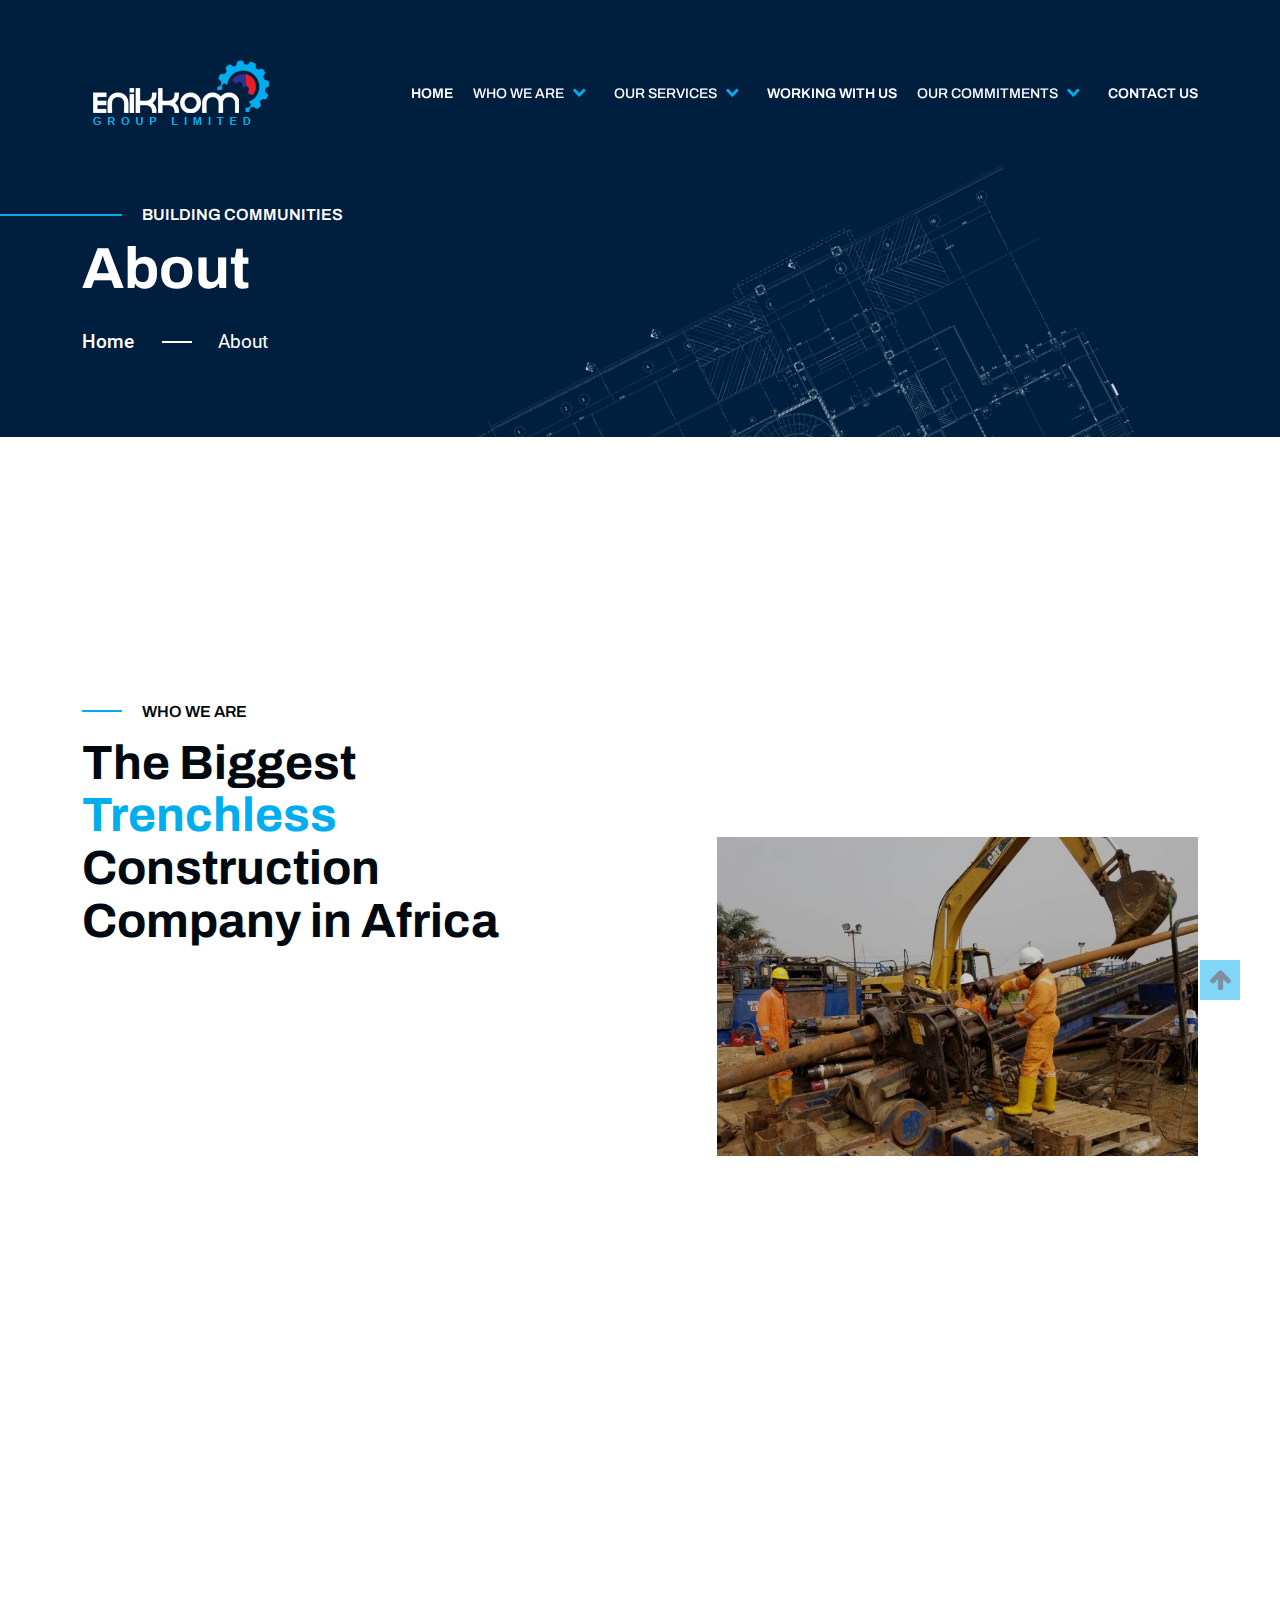
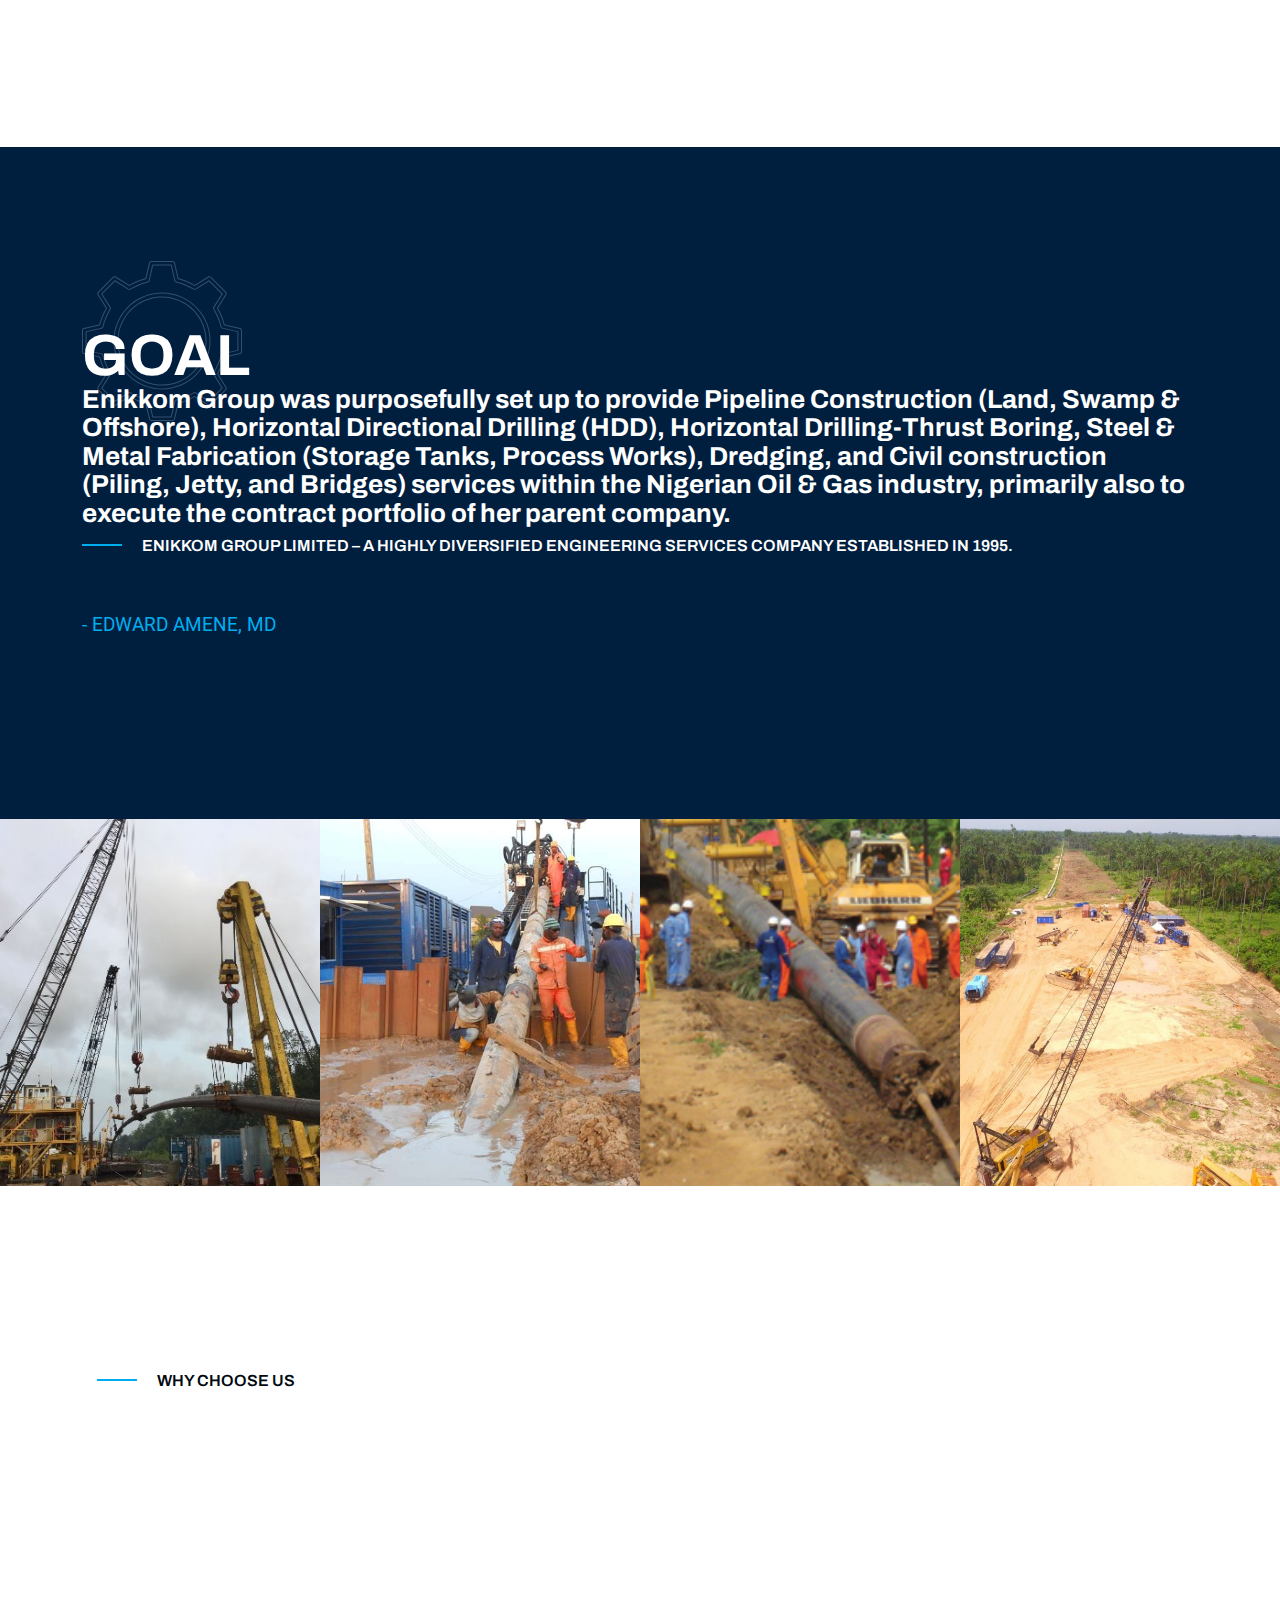
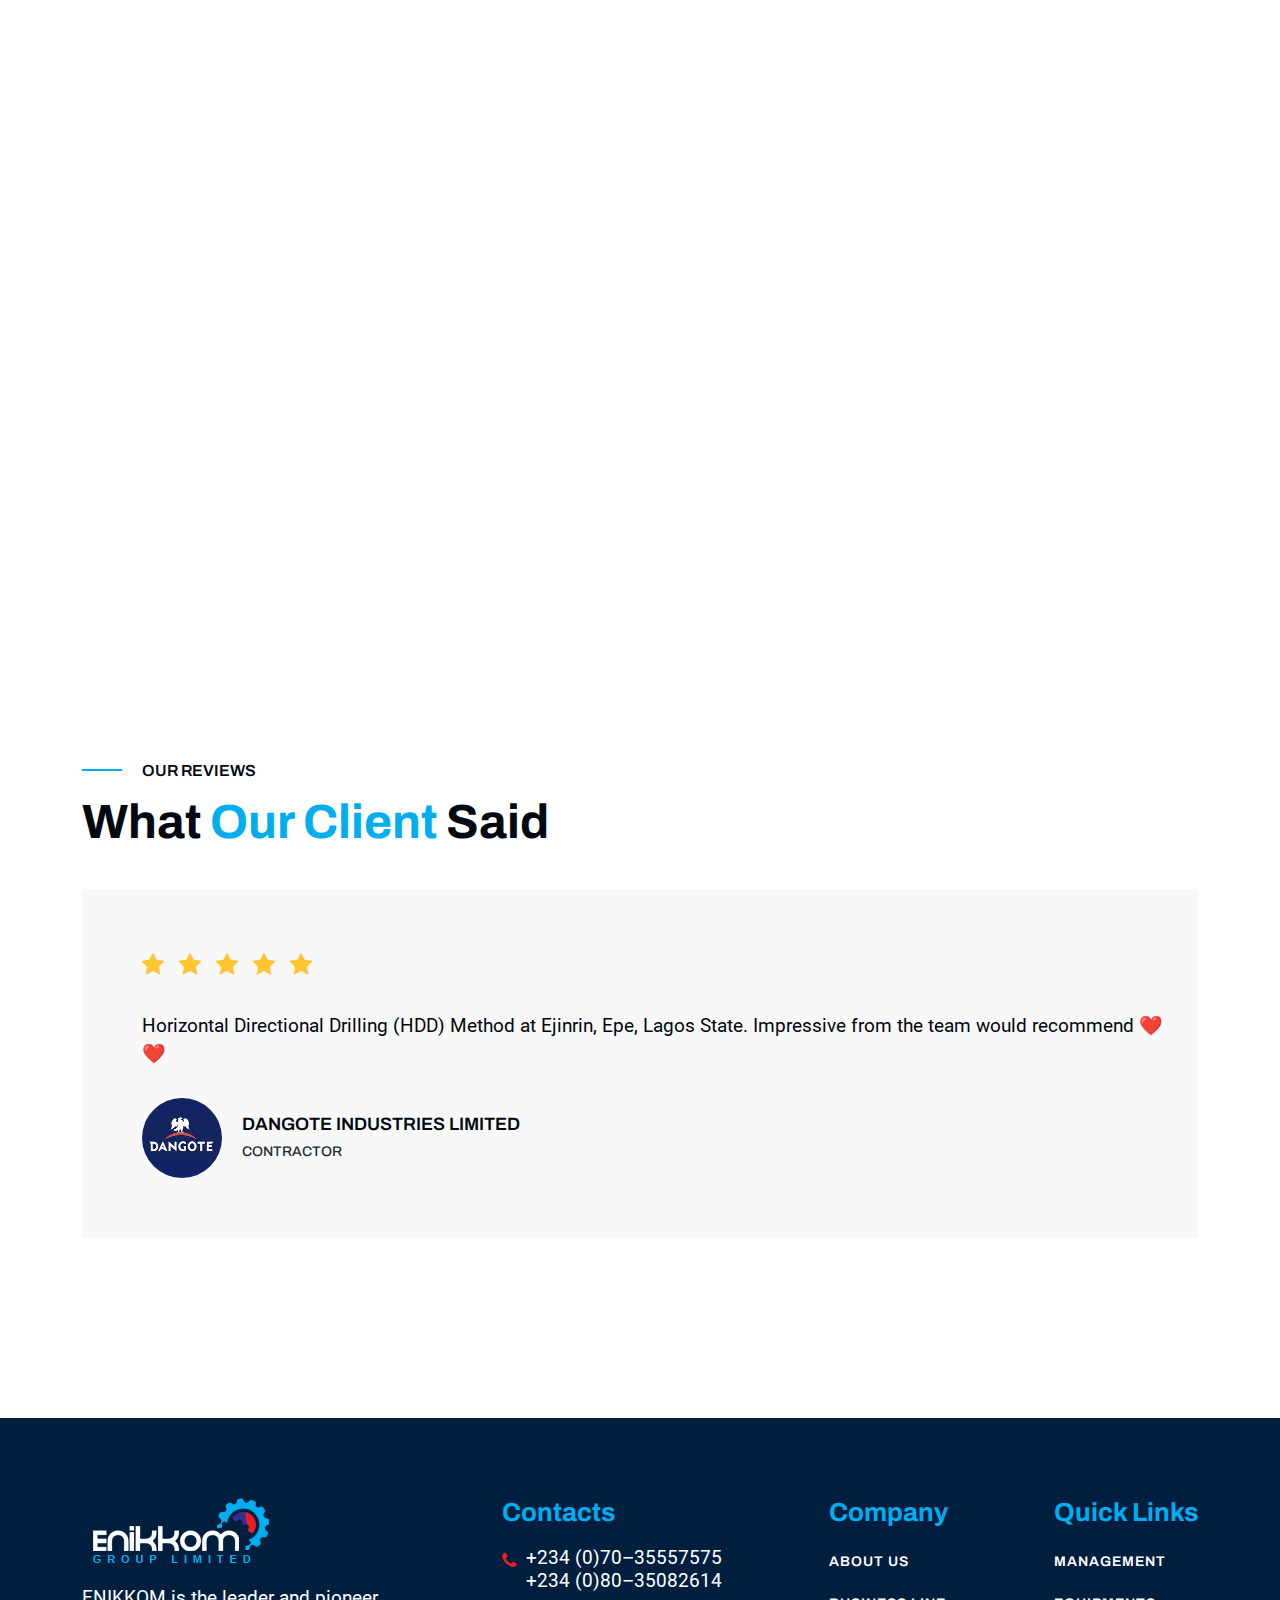
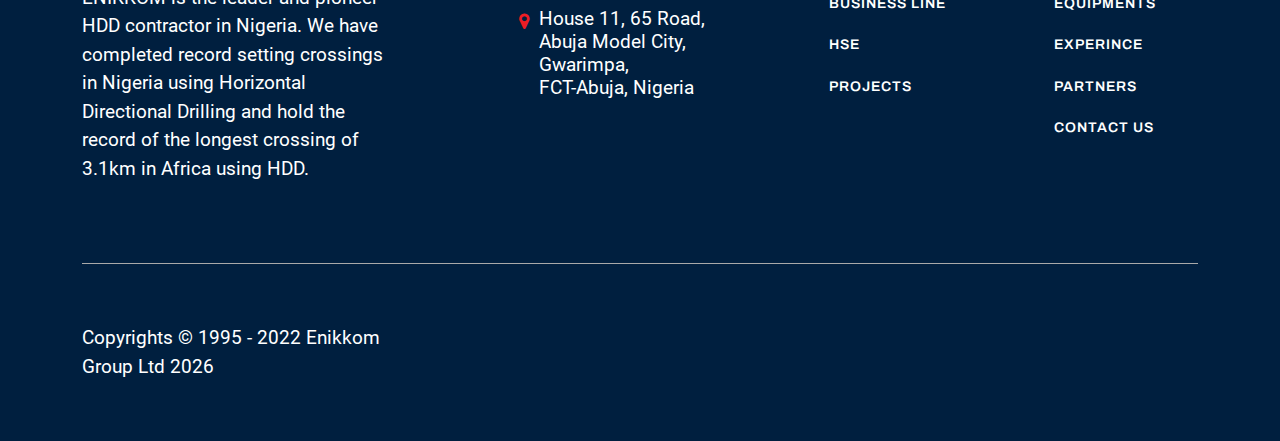
==== commit 1663d161: "Merge branch 'sherggs-Patch' of https://github.com/abrahamodianjo/enikkomgroup into enikkom" ====
--- a/about-us.html
+++ b/about-us.html
@@ -648,108 +648,103 @@
                                 <img src="img/logo.png">
                             </a>
                             <p class="footer_main-block_subtitle footer_main-block_subtitle--brand">
-                                Engineering, Procurement, Construction and Financing for Offshore Loading Facility & Support Pipeline System
+                                ENIKKOM is the leader and pioneer HDD contractor in Nigeria. We have completed record setting crossings in 
+                                Nigeria using Horizontal Directional Drilling and hold the record of the longest crossing of 3.1km in Africa using HDD.
                             </p>
                         </div>
                         <div class="footer_main-block col-12 col-sm-6 col-md-auto">
-                            <h4 class="footer_main-block_title">Contacts</h4>
+                            <h4 class="footer_main-block_title blue-color">Contacts</h4>
                             <div class="group-wrapper d-flex justify-content-center">
                                 <i class="icon-call icon"></i>
                                 <div class="group d-flex flex-column">
-                                    <a href="tel:+2348035082614">+234 (0)803 508 2614</a>
-                                    <a href="tel:+2348055550047">+234 (0)805-5550047</a>
+                                    <a href="tel:+2347035557575">+234 (0)70–35557575</a>
+                                    <a href="tel:+2348035082614"> +234 (0)80–35082614</a>
                                 </div>
                             </div>
                             <div class="group-wrapper d-flex justify-content-center">
                                 <i class="icon-location icon"></i>
                                 <div class="group d-flex flex-column">
-                                    <span>House 11, 65 Road,</span>
-                                    <span>Abuja Model City,</span>
-                                    <span> Gwarimpa, Abuja, FCT, Nigeria.</span>
-                                </div>
+                                    <span>House 11, 65 Road, </span>
+                                    <span>Abuja Model City,</span> 
+                                    <span>Gwarimpa, </span>
+                                    <span>FCT-Abuja, Nigeria</span>
+                                   
+                                </div>
+                                
                             </div>
+                           
                         </div>
                         <div class="footer_main-block col-12 col-sm-6 col-md-auto">
-                            <h4 class="footer_main-block_title">Company</h4>
+                            <h4 class="footer_main-block_title blue-color">Company</h4>
                             <ul class="footer_main-block_nav">
                                 <li class="list-item">
-                                    <a class="link d-inline-flex align-items-center" href="about-us.html">
-                                        <i class="icon-chevron_right icon"></i>
-                                        About
+                                    <a class="link d-inline-flex align-items-center" href="about.html">
+                                        <i class="icon-chevron_right icon"></i>
+                                        About us
                                     </a>
                                 </li>
                                 <li class="list-item">
                                     <a class="link d-inline-flex align-items-center" href="services.html">
                                         <i class="icon-chevron_right icon"></i>
-                                        Services
+                                        Business Line
                                     </a>
                                 </li>
                                 <li class="list-item">
                                     <a class="link d-inline-flex align-items-center" href="projects.html">
                                         <i class="icon-chevron_right icon"></i>
-                                        Projects
+                                        HSE
                                     </a>
                                 </li>
                                 <li class="list-item">
                                     <a class="link d-inline-flex align-items-center" href="blog.html">
                                         <i class="icon-chevron_right icon"></i>
-                                        Blog
+                                       Projects
                                     </a>
                                 </li>
                             </ul>
                         </div>
-                        <div class="footer_main-block col-12 col-md-auto">
-                            <h4 class="footer_main-block_title">Subscribe to Our News</h4>
-                            <p class="footer_main-block_subtitle footer_main-block_subtitle--newsletter">
-                                Find out about more promotions from our company
-                            </p>
-                            <form
-                                class="footer_main-block_form d-flex flex-wrap flex-sm-nowrap"
-                                data-type="newsletter"
-                                action="#"
-                                method="POST"
-                                name="newsletterForm"
-                                id="newsletterForm"
-                            >
-                                <input
-                                    class="field required"
-                                    name="newsletterEmail"
-                                    id="newsletterEmail"
-                                    type="text"
-                                    placeholder="Email"
-                                    data-type="email"
-                                />
-                                <button class="btn btn--submit btn--static" type="submit">Subscribe</button>
-                            </form>
+                        <div class="footer_main-block col-12 col-sm-6 col-md-auto">
+                            <h4 class="footer_main-block_title blue-color">Quick Links</h4>
+                            <ul class="footer_main-block_nav">
+                                <li class="list-item">
+                                    <a class="link d-inline-flex align-items-center" href="about.html">
+                                        <i class="icon-chevron_right icon"></i>
+                                       Management
+                                    </a>
+                                </li>
+                                <li class="list-item">
+                                    <a class="link d-inline-flex align-items-center" href="services.html">
+                                        <i class="icon-chevron_right icon"></i>
+                                        equipments 
+                                    </a>
+                                </li>
+                                <li class="list-item">
+                                    <a class="link d-inline-flex align-items-center" href="projects.html">
+                                        <i class="icon-chevron_right icon"></i>
+                                        Experince
+                                    </a>
+                                </li>
+                                <li class="list-item">
+                                    <a class="link d-inline-flex align-items-center" href="blog.html">
+                                        <i class="icon-chevron_right icon"></i>
+                                        Partners 
+                                    </a>
+                                </li>
+                                <li class="list-item">
+                                    <a class="link d-inline-flex align-items-center" href="blog.html">
+                                        <i class="icon-chevron_right icon"></i>
+                                        Contact us  
+                                    </a>
+                                </li>
+                            </ul>
                         </div>
                     </div>
                     <div class="footer_secondary col-12 d-flex flex-wrap align-items-center justify-content-center justify-content-md-between">
                         <p class="footer_secondary-copyright">
-                            <span> <img src="img/logo.png"> </span>
-                            <span>All rights reserved Copyrights &copy; <span id="currentYear"></span></span>
+                            
+                            <span>Copyrights &copy; 1995 - 2022 Enikkom Group Ltd  <span id="currentYear"></span></span>
                         </p>
-                        <ul class="socials d-flex align-items-center justify-content-start socials--alt">
-                            <li class="socials_item">
-                                <a class="socials_item-link" href="#" target="_blank" rel="noopener noreferrer">
-                                    <i class="icon-facebook"></i>
-                                </a>
-                            </li>
-                            <li class="socials_item">
-                                <a class="socials_item-link" href="#" target="_blank" rel="noopener noreferrer">
-                                    <i class="icon-instagram"></i>
-                                </a>
-                            </li>
-                            <li class="socials_item">
-                                <a class="socials_item-link" href="#" target="_blank" rel="noopener noreferrer">
-                                    <i class="icon-twitter"></i>
-                                </a>
-                            </li>
-                            <li class="socials_item">
-                                <a class="socials_item-link" href="#" target="_blank" rel="noopener noreferrer">
-                                    <i class="icon-whatsapp"></i>
-                                </a>
-                            </li>
-                        </ul>
+                     
                     </div>
                 </div>
             </footer>
@@ -759,4 +754,4 @@
             <script src="js/common.min.js"></script>
             <script src="js/about.min.js"></script>
         </body>
-    </html>+    </html>
--- a/css/icomoon.css
+++ b/css/icomoon.css
@@ -72,7 +72,8 @@
 }
 
 .icon-star:before {
-    content: "\e90e"
+    content: "\e90e";
+    color: #ffc631;
 }
 
 .icon-bookmark:before {
--- a/css/about.css
+++ b/css/about.css
@@ -1225,7 +1225,8 @@
 }
 
 .gallery_list-item:hover .text-wrapper {
-    opacity: 1
+    opacity: 1;
+
 }
 
 .gallery_list-item .img-wrapper,.gallery_list-item .img-wrapper img,.gallery_list-item .text-wrapper {
@@ -1236,7 +1237,8 @@
 .gallery_list-item .img-wrapper img {
     display: block;
     -o-object-fit: cover;
-    object-fit: cover
+    object-fit: cover;
+
 }
 
 .gallery_list-item .text-wrapper {
@@ -1266,6 +1268,7 @@
 
 .gallery_list-item .text-wrapper .label {
     color:#00aeef
+    
 }
 
 .gallery_list-item .text-wrapper .subtitle {
@@ -1283,7 +1286,8 @@
     transform: translateY(-50%);
     height: 1px;
     width: 40px;
-    background: #00aeef
+    background: #00aeef;
+    
 }
 
 .features_header .title {
@@ -1480,7 +1484,8 @@
     position: relative;
     display: -webkit-box;
     display: -ms-flexbox;
-    display: flex
+    display: flex;
+
 }
 
 .reviews_slider-controls {
@@ -1488,34 +1493,43 @@
     -ms-flex-pack: center;
     justify-content: center;
     margin-top: 40px
+
 }
 
 .reviews_slider-slide {
     min-height: 100%
+
 }
 
 .reviews_slider-slide_wrapper {
     height: 100%;
     background: #f8f8f8;
     padding: 30px
+
 }
 
 .reviews_slider-slide_wrapper .stars {
-    margin-bottom: 27px
-}
-
-.reviews_slider-slide_wrapper .stars_star {
-    color: #;
+    margin-bottom: 27px;
+
+
+}
+
+.reviews_slider-slide_wrapper .stars_star .color{
+    color: #ffd464;
     font-size: 24px;
-    margin-right: 15px
+    margin-right: 15px;
+
 }
 
 .reviews_slider-slide_wrapper .stars_star:last-of-type {
-    margin-right: 0
+    margin-right: 0;
+
 }
 
 .reviews_slider-slide_wrapper .text {
-    margin-bottom: 30px
+    margin-bottom: 30px;
+    
+
 }
 
 .reviews_slider-slide_wrapper .author {
@@ -1553,13 +1567,15 @@
 
 @media screen and (min-width:575.98px) {
     .reviews_slider-slide_wrapper {
-        padding: 30px
+        padding: 30px;
+
     }
 }
 
 @media screen and (min-width:767.98px) {
     .reviews .wrapper--slider {
-        position: relative
+        position: relative;
+
     }
 
     .reviews_slider-controls {
@@ -1569,23 +1585,27 @@
         justify-content: flex-end;
         position: absolute;
         right: 0;
-        top: -50px
+        top: -50px;
+
     }
 }
 
 @media screen and (min-width:991.98px) {
     .reviews_slider {
-        padding-top: 40px
+        padding-top: 40px;
+
     }
 
     .reviews_slider-slide_wrapper .text {
-        text-align: left
+        text-align: left;
+
     }
 }
 
 @media screen and (min-width:1199.98px) {
     .features_card[data-order="1"],.features_card[data-order="2"] {
-        margin-top: 0
+        margin-top: 0;
+
     }
 
     .reviews_slider-slide_wrapper {
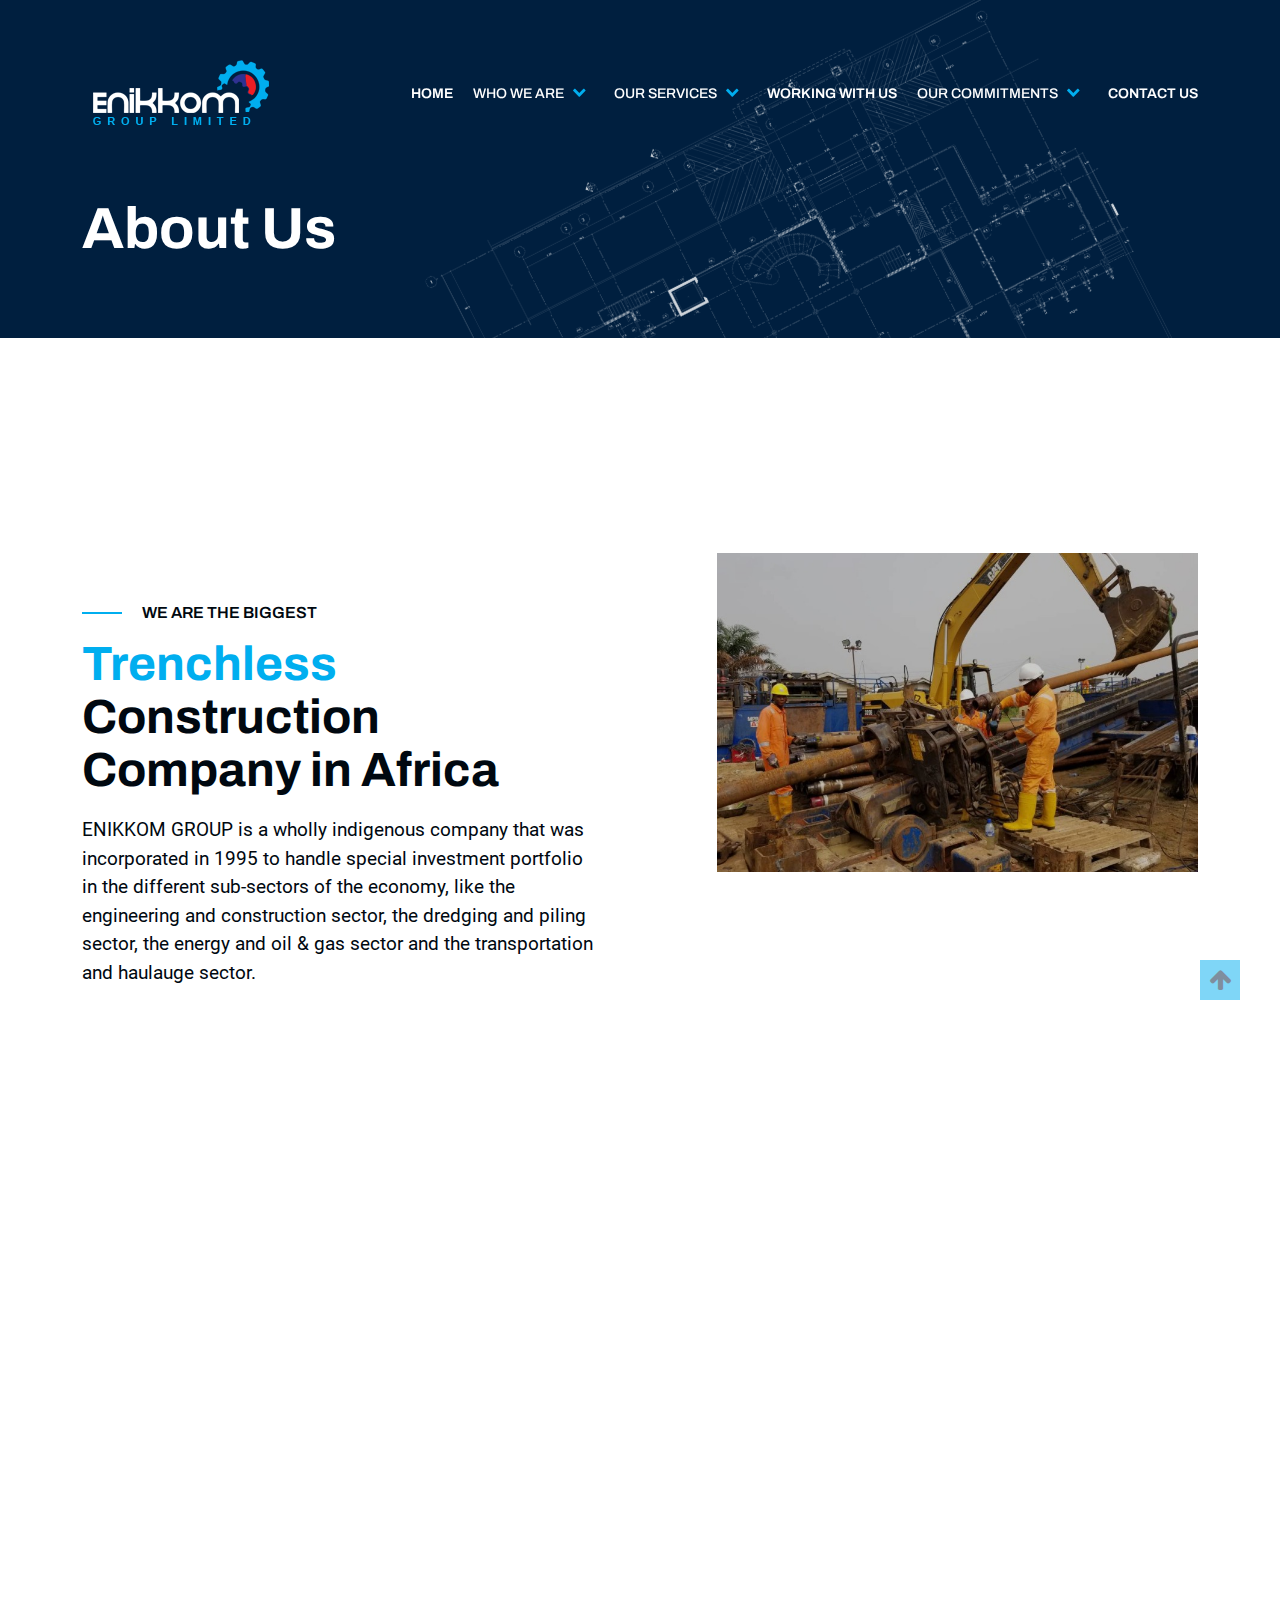
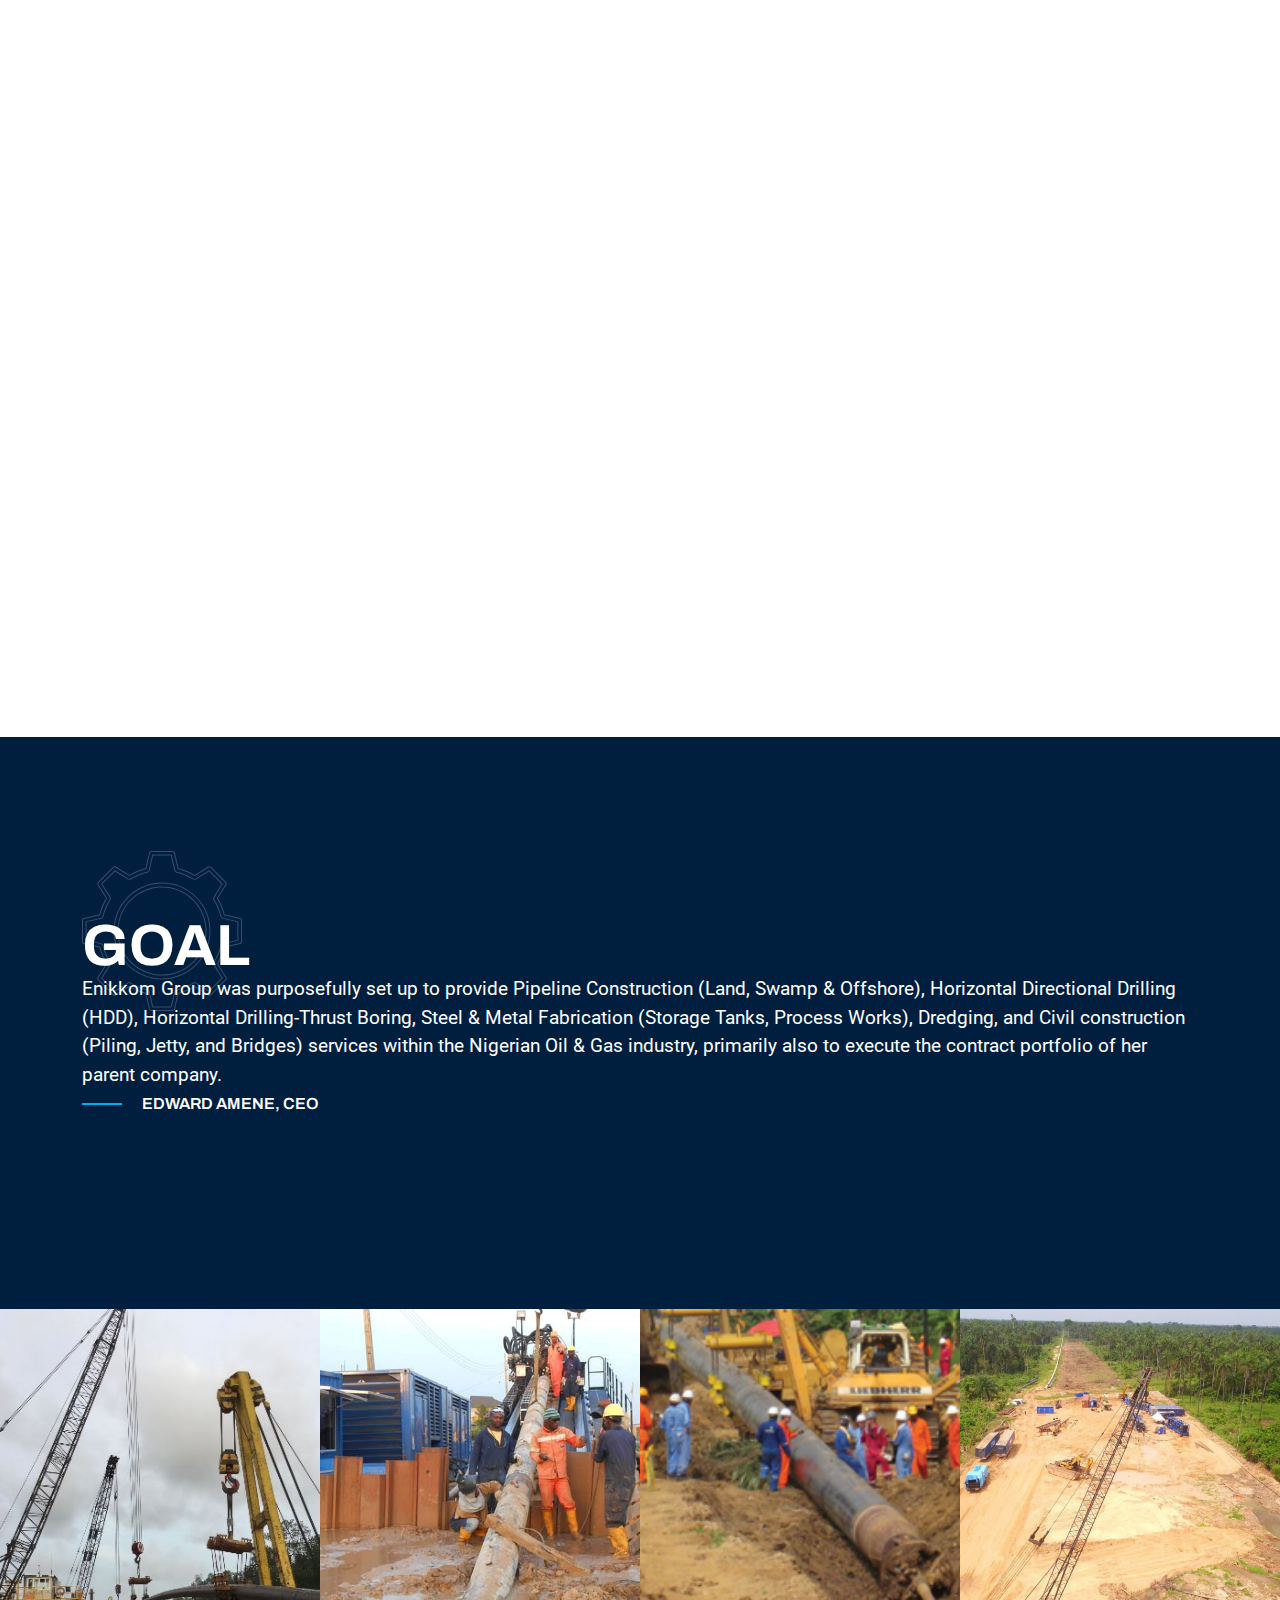
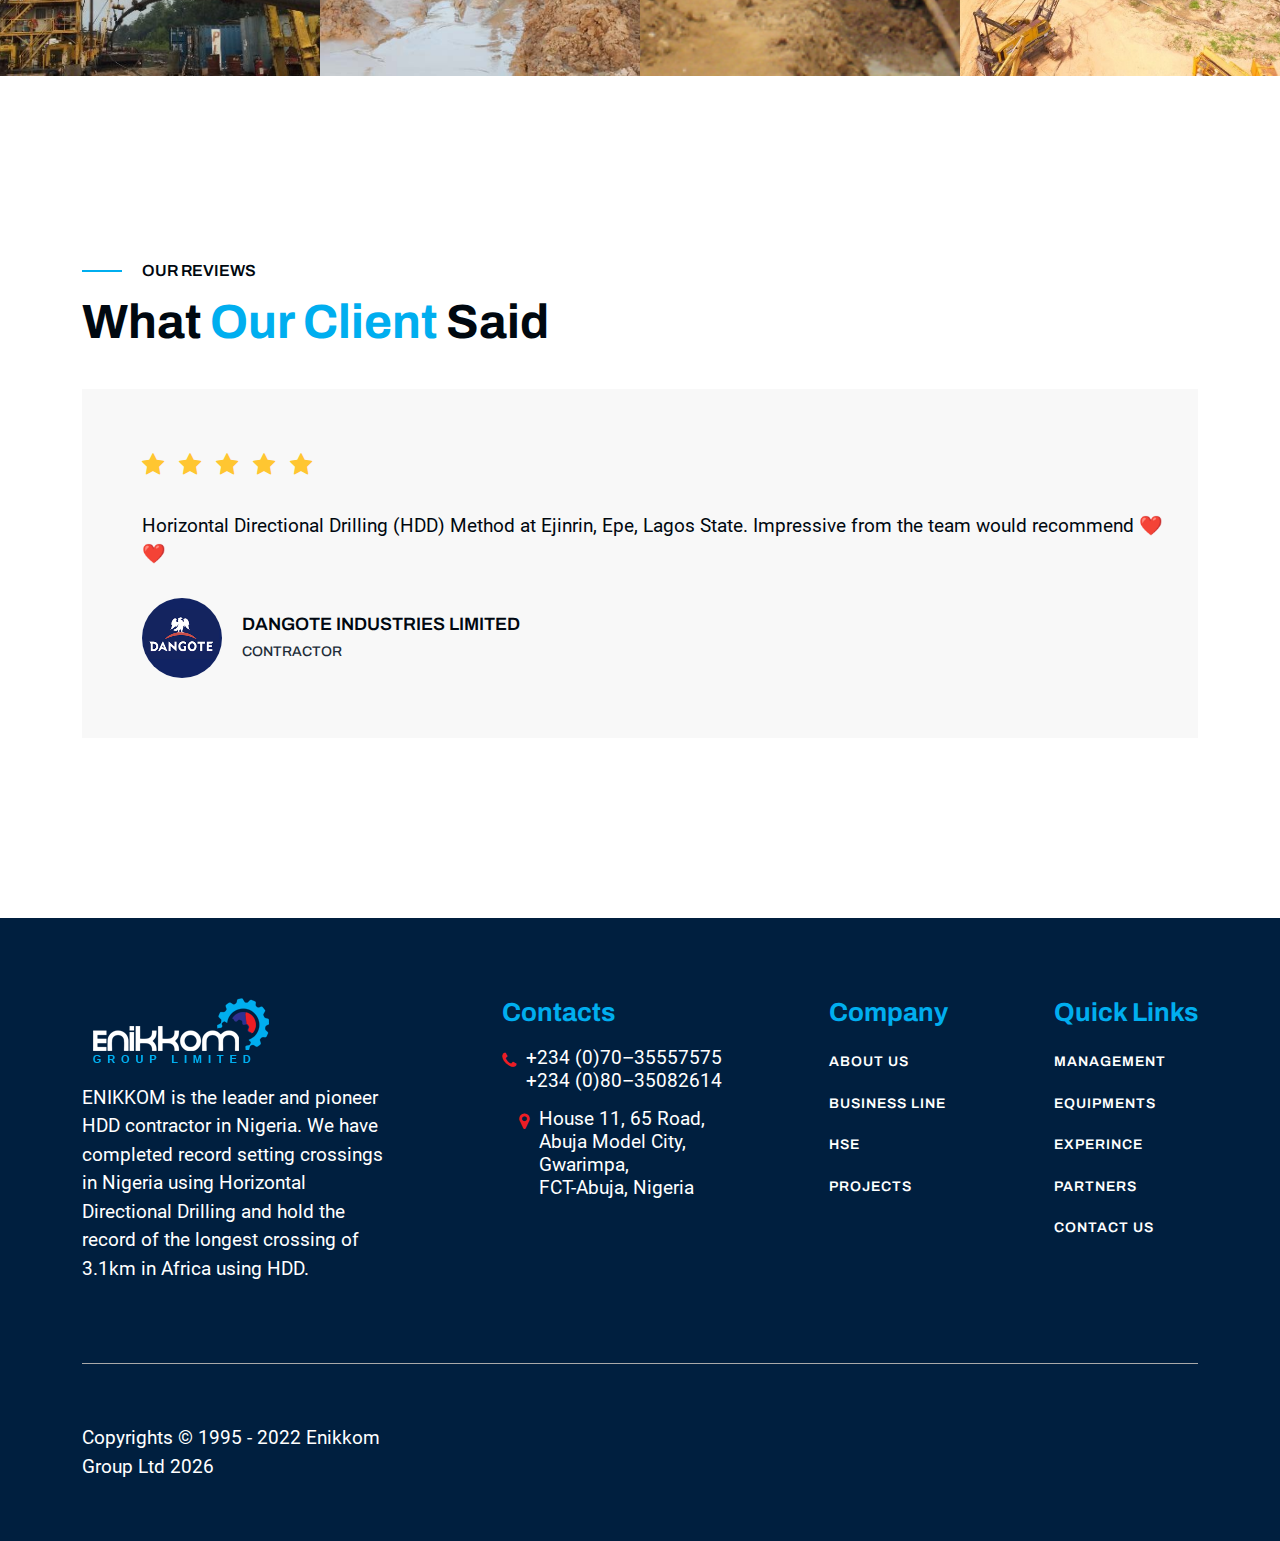
==== commit e3b3c8ce: "updates to the project" ====
--- a/about-us.html
+++ b/about-us.html
@@ -9,7 +9,7 @@
             <link rel="stylesheet preload" as="style" href="css/preload.min.css" />
             <link rel="stylesheet preload" as="style" href="css/icomoon.css" />
             <link rel="stylesheet preload" as="style" href="css/libs.min.css" />
-
+            <link rel="stylesheet" href="css/services.css" />
             <link rel="stylesheet" href="css/enikkom.css" />
             <link rel="stylesheet" href="css/about.min.css" />
             <link rel="stylesheet" href="css/about.css" />
@@ -27,9 +27,8 @@
                         <nav class="header_navbar-nav">
                             <ul class="header_navbar-nav_list">
                                 <li class="list-item">
-                                    <div class="list-item">
-                                        <a class="link link--single" href="index.html" data-page="home">Home</a>
-                                    </div>
+                                    <a class="link link--single" href="index.html" data-page="about">Home</a>
+                                    
                                 </li>
                                 <li class="list-item">
                                     <button class="dropdown-trigger d-inline-flex align-items-center">
@@ -37,8 +36,8 @@
                                     </button>
                                     <div class="dropdown-content">
                                         <a class="link link--single" href="about-us.html" data-page="projects2">about us</a>
-                                    <a class="link link--single" href="corevalues.html" data-page="single-project">Core Values</a>
-                                    <a class="link link--single" href="Ennikom-companies.html" data-page="single-project">Enikkom group companies</a>
+                                    <a class="link link--single" href="#" data-page="single-project">Core Values</a>
+                                    
                                 </div>
                                 </li>
                                 <li class="list-item">
@@ -47,30 +46,29 @@
                                     </button>
                                     <div class="dropdown-content">
                                         <a class="link link--single" href="services.html" data-page="projects2">What we do</a>
-                                    <a class="link link--single" href="equipments.html" data-page="single-project">Our Equipments</a>
+                                    <a class="link link--single" href="#" data-page="single-project">Our Equipments</a>
                                 </div>
                                 </li>
                                 <li class="list-item"> 
-                                    <div class="list-item">
-                                        <a class="link link--single" href="wws.html" data-page="home">Working with us</a>
-                                    </div>
+                                    <a class="link link--single" href="#" data-page="about">
+                                        working with us
+                                    </a>
                                 </li>
                                 <li class="list-item">
                                     <button class="dropdown-trigger d-inline-flex align-items-center">
                                         Our Commitments <i class="icon-chevron_right icon"></i>
                                     </button>
                                     <div class="dropdown-content">
-                                        <a class="link link--single" href="ethics.html" data-page="projects">Ethics</a>
-                                        <a class="link link--single" href="health.html" data-page="projects2">Health and safety</a>
-                                        <a class="link link--single" href="enviroment.html" data-page="single-project">Environment</a>
+                                        <a class="link link--single" href="#" data-page="projects">Ethics</a>
+                                        <a class="link link--single" href="#" data-page="projects2">Health and safety</a>
+                                        <a class="link link--single" href="#" data-page="single-project">Environment</a>
                                     </div>
                                 </li>
                             
                                 <li class="list-item">
-                                    <div class="list-item">
-                                        <a class="link link--single" href="contact-us.html" data-page="home">Contact US</a>
-                                    </div>
-                                </li>
+                                    <a class="link link--single" href="contact-us.html" data-page="about">Contact us</a>
+                                </li>
+                            
                             </ul>
                         </nav>
                         <button class="hamburger">
@@ -85,16 +83,9 @@
                 <div class="header_extension">
                     <div class="container">
                         <div class="section_header">
-                            <span class="subtitle subtitle--extended">Building communities</span>
-                            <h1 class="title">About</h1>
-                            <ul class="breadcrumbs d-flex align-items-center">
-                                <li class="breadcrumbs_item">
-                                    <a href="index.html">Home</a>
-                                </li>
-                                <li class="breadcrumbs_item breadcrumbs_item--current">
-                                    <span>About</span>
-                                </li>
-                            </ul>
+                            
+                            <h1 class="title">About Us</h1>
+                           
                         </div>
                     </div>
                     <picture>
@@ -108,34 +99,16 @@
                 <section class="hero section">
                     <div class="container d-flex flex-wrap flex-xl-nowrap align-items-xl-center justify-content-between">
                         <div class="hero_header section_header col-xl-auto">
-                            <span class="subtitle" data-aos="fade-down">Who we are</span>
+                            <span class="subtitle" data-aos="fade-down">We are the Biggest</span>
                             <h2 class="title" data-aos="fade-right">
-                                The Biggest
+                                
                                 <span class="highlight">Trenchless </span>
                                 Construction Company in Africa
                             </h2>
                             <p class="text" data-aos="fade-up" data-aos-delay="20">
                                 ENIKKOM GROUP is a wholly indigenous company that was incorporated in 1995 to handle special investment portfolio in the different sub-sectors of the economy, like the engineering and construction sector, the dredging and piling sector, the energy and oil & gas sector and the transportation and haulauge sector.
                             </p>
-                            <ul class="hero_header-list">
-                                <li class="hero_header-list_item d-flex align-items-center" data-aos="fade-up" data-aos-delay="30">
-                                    <i class="icon-arrow_right icon"></i>
-                                    Making lives easier
-                                </li>
-                                <li class="hero_header-list_item d-flex align-items-center" data-aos="fade-up" data-aos-delay="30">
-                                    <i class="icon-arrow_right icon"></i>
-                                    Get every solution right here
-                                </li>
-                                <li class="hero_header-list_item d-flex align-items-center" data-aos="fade-up" data-aos-delay="40">
-                                    <i class="icon-arrow_right icon"></i>
-                                    Innovation and creativity
-                                </li>
-                                <li class="hero_header-list_item d-flex align-items-center" data-aos="fade-up" data-aos-delay="40">
-                                    <i class="icon-arrow_right icon"></i>
-                                    Fine engineering only with us
-                                </li>
-                            </ul>
-                            <a class="btn" href="#" data-aos="fade-up">Consult now</a>
+                          
                         </div>
                         <div class="hero_img" data-aos="zoom-in" data-aos-duration="700">
                             <picture>
@@ -144,6 +117,45 @@
                                     class="hero_img-img lazy"
                                     data-src="img/about-pic-1.jpeg"
                                     src="img/about-pic-1.jpeg"
+                                    alt="media"
+                                />
+                            </picture>
+                        </div>
+                    </div>
+                </section>
+                <section class="skills section">
+                    <div
+                        class="container d-flex flex-wrap flex-xl-nowrap align-items-center justify-content-md-center justify-content-xl-start"
+                    >
+                        <div class="wrapper wrapper--skills col-xl-auto">
+                            <div class="skills_header section_header">
+                                <p class="text" data-aos="fade-up" data-aos-delay="50">
+                                    As a result of the growth and expansion of its oil and gas portfolio and in order to synergize the services which we offer,
+                                     ENIKKOM CONSTRUCTION LIMITED was incorporated on the 23rd day of March 2009 to specifically handle the Pipeline Construction (Land & Swamp, Offshore, Horizontal Directional Drilling –HDD, Horizontal Drilling-Thrust Boring), 
+                                    Steel and Metal Fabrication (Storage Tanks, Process Works), Dredging works, Civil Construction (Piling, Jetty, Bridges), contracts. 
+                                </p>
+
+                                <p class="text" data-aos="fade-up" data-aos-delay="50"> ENIKKOM is the leader and pioneer HDD contractor in Nigeria. We have 
+                                completed record setting crossings in Nigeria using Horizontal Directional 
+                                Drilling and hold the record of the longest crossing of 3.1km in Africa using HDD.   </p>
+
+                                <p class="text" data-aos="fade-up" data-aos-delay="50">ENIKKOM presently own 9Nos. HDD Rigs and 6Nos. 
+                                    Thrust Boring Machine and 1 No Pipe Pusher. We are the biggest Trenchless Construction Company in Africa.  </p>
+                            </div>
+                            
+                           
+                        </div>
+                        <div class="skills_img col-xl-auto" data-aos="zoom-in" data-aos-duration="600">
+                            <picture>
+                                <source
+                                    data-srcset="img/img-11.jpg"
+                                    srcset="img/img-11.jpg"
+                                    type="image/jpeg"
+                                />
+                                <img
+                                    class="skills_img-img"
+                                    data-src="img/img-11.jpg"
+                                    src="img/img-11.jpg"
                                     alt="media"
                                 />
                             </picture>
@@ -182,10 +194,14 @@
                             </svg>
 
                             <h1><span class="title">GOAL</span></h1>
-                            <h4 class="title">
-                                Enikkom Group was purposefully set up to provide Pipeline Construction (Land, Swamp & Offshore), Horizontal Directional Drilling (HDD), Horizontal Drilling-Thrust Boring, Steel & Metal Fabrication (Storage Tanks, Process Works), Dredging, and Civil construction (Piling, Jetty, and Bridges) services within the Nigerian Oil & Gas industry, primarily also to execute the contract  portfolio  of  her  parent company. <p class="subtitle"> Enikkom Group Limited – a highly diversified Engineering Services Company established in 1995. </p>
-                            </h4>
-                            <span class="author"> - Edward Amene, MD</span>
+                            <p class="title">
+                                Enikkom Group was purposefully set up to provide Pipeline Construction (Land, Swamp & Offshore), 
+                                Horizontal Directional Drilling (HDD), Horizontal Drilling-Thrust Boring, Steel & Metal Fabrication 
+                                (Storage Tanks, Process Works), Dredging, and Civil construction (Piling, Jetty, and Bridges) 
+                                services within the Nigerian Oil & Gas industry, primarily also to execute the contract  portfolio 
+                                 of  her  parent company. <br><p class="subtitle">Edward Amene, CEO </p>
+                            </p>
+                       
                         </div>
                     </div>
                 </section>
@@ -314,268 +330,7 @@
                         </ul>
                     </div>
                 </section>
-                <section class="features section-nopb">
-                    <div class="container">
-                        <div class="row g-0">
-                            <div class="features_header section_header col-12 col-md-12 col-lg-6 col-xl-4">
-                                <span class="subtitle">Why Choose Us</span>
-                                <h2 class="title" data-aos="fade-right" data-aos-duration="500">
-                                    <span class="highlight">We are the BIGGEST</span>
-                                    Trenchless Construction Company in Africa
-                                </h2>
-                            </div>
-                            <div class="features_card features_card--alt col-12 col-md-6 col-xl-4" data-aos="fade-up" data-order="1">
-                                <div class="wrapper d-flex flex-column align-items-start justify-content-between">
-                                    <svg
-                                        class="features_card-icon"
-                                        width="60"
-                                        height="62"
-                                        viewBox="0 0 60 62"
-                                        fill="none"
-                                        xmlns="http://www.w3.org/2000/svg"
-                                    >
-                                        <path
-                                            fill-rule="evenodd"
-                                            clip-rule="evenodd"
-                                            d="M59.391 29.7654C59.7584 29.9203 59.9994 30.2951 59.9995 30.7118C59.9994 31.1285 59.7584 31.5032 59.391 31.6581L41.0732 39.3729L59.391 47.0877C59.7588 47.2423 60 47.6171 60 48.0341C60 48.451 59.7588 48.8259 59.391 48.9804L30.3593 61.2079C30.1286 61.3047 29.8714 61.3047 29.6407 61.2079L0.608983 48.9804C0.241228 48.8259 0 48.451 0 48.0341C0 47.6171 0.241228 47.2423 0.608983 47.0877L18.9268 39.3729L0.608983 31.6581C0.241228 31.5036 0 31.1287 0 30.7118C0 30.2949 0.241228 29.92 0.608983 29.7654L18.9268 22.0506L0.608983 14.3359C0.241228 14.1813 0 13.8064 0 13.3895C0 12.9726 0.241228 12.5977 0.608983 12.4432L29.6407 0.215664C29.8714 0.118867 30.1286 0.118867 30.3593 0.215664L59.391 12.4432C59.7588 12.5977 60 12.9726 60 13.3895C60 13.8064 59.7588 14.1813 59.391 14.3359L41.0732 22.0506L59.391 29.7654ZM30 2.25995L3.57386 13.3895L30 24.5191L56.4262 13.3895L30 2.25995ZM56.4262 48.0341L30 59.1636L3.57386 48.0341L21.5324 40.4709L29.6407 43.8856C29.8714 43.9824 30.1286 43.9824 30.3593 43.8856L38.4676 40.4709L56.4262 48.0341ZM3.57386 30.7118L30 41.8414L56.4262 30.7118L38.4676 23.1486L30.3593 26.5634C30.1286 26.6602 29.8714 26.6602 29.6407 26.5634L21.5324 23.1486L3.57386 30.7118Z"
-                                            fill="currentColor"
-                                        />
-                                    </svg>
-
-                                    <h3 class="features_card-title">Enikkom has track record of excellence in HDD, being the number one indigenous HDD company in Africa                                    </p>
-                                    </h3>
-                                </div>
-                            </div>
-                            <div
-                                class="features_card features_card--alt col-12 col-md-6 col-xl-4"
-                                data-aos="fade-up"
-                                data-aos-delay="50"
-                                data-order="2"
-                            >
-                                <div class="wrapper d-flex flex-column align-items-start justify-content-between">
-                                    <svg
-                                        class="features_card-icon"
-                                        width="60"
-                                        height="62"
-                                        viewBox="0 0 60 62"
-                                        fill="none"
-                                        xmlns="http://www.w3.org/2000/svg"
-                                    >
-                                        <path
-                                            fill-rule="evenodd"
-                                            clip-rule="evenodd"
-                                            d="M53.2974 33.0918L58.9607 37.4956C60.0184 38.3305 60.306 39.7985 59.6512 40.9931L53.7311 51.177C53.0894 52.3462 51.626 52.867 50.3501 52.3743L43.6496 49.6988C42.312 50.6485 40.99 51.4119 39.6447 52.017L38.6255 59.0887C38.4613 60.4035 37.2906 61.4145 35.9068 61.4145H24.0976C22.7139 61.4145 21.5433 60.4035 21.3764 59.0632L20.3597 52.017C18.9709 51.3941 17.6256 50.618 16.3471 49.7014L9.66458 52.3693C8.33988 52.8466 6.89714 52.3156 6.25789 51.1515L0.368612 41.0187C-0.301436 39.7958 -0.0138256 38.3279 1.03625 37.5009L6.70471 33.0919C6.62 32.2289 6.57631 31.481 6.57631 30.7789C6.57631 30.0768 6.61987 29.3288 6.70977 28.4659L1.04648 24.0645C-0.0317561 23.217 -0.316719 21.7005 0.378962 20.5312L6.27594 10.3832C6.91771 9.21398 8.37599 8.68803 9.657 9.18586L16.3575 11.8613C17.6951 10.9116 19.0171 10.1483 20.3624 9.5432L21.3815 2.46887C21.5458 1.15404 22.7164 0.143066 24.1002 0.143066H35.9095C37.2933 0.143066 38.4639 1.15404 38.6307 2.49448L39.6473 9.5432C41.0363 10.1636 42.3789 10.9396 43.6574 11.8587L50.34 9.19089C51.657 8.70837 53.1022 9.24199 53.7466 10.4087L59.6359 20.5414C60.3085 21.7642 60.0185 23.2322 58.9659 24.0594L53.2974 28.4658C53.3693 29.1449 53.4309 29.9388 53.4309 30.7788C53.4309 31.6187 53.3719 32.4126 53.2974 33.0918ZM51.2923 50L57.4075 39.7422C57.4486 39.6708 57.4358 39.5559 57.3692 39.5023L51.1462 34.6618C50.792 34.3861 50.6071 33.9419 50.6636 33.4977C50.7611 32.7216 50.8613 31.7922 50.8613 30.7788C50.8613 29.7678 50.7611 28.8359 50.6636 28.0598C50.6071 27.6131 50.792 27.1714 51.1462 26.8957L57.3769 22.0527C57.4385 22.0043 57.4488 21.8919 57.3948 21.7923L51.5056 11.6596L43.945 14.4959C43.5214 14.667 43.0464 14.6006 42.6845 14.3249C41.2057 13.1939 39.6269 12.2825 37.9889 11.6161C37.5679 11.445 37.2702 11.0647 37.2034 10.6153L36.0841 2.83385L24.1002 2.69599L22.8012 10.6153C22.7369 11.0622 22.4392 11.4425 22.0181 11.6161C20.4418 12.257 18.9015 13.1454 17.3124 14.3325C16.9504 14.6006 16.4806 14.6644 16.0622 14.4959L8.71222 11.56L2.59706 21.8178L8.85831 26.8956C9.21259 27.1713 9.39743 27.613 9.34099 28.0597C9.20741 29.132 9.14327 29.9949 9.14327 30.7786C9.14327 31.5624 9.20488 32.4278 9.34099 33.4976C9.39743 33.9418 9.21259 34.386 8.85831 34.6617L2.62762 39.5047C2.56601 39.5531 2.55578 39.668 2.60969 39.7676L8.49897 49.9003L16.0595 47.064C16.2161 47.0002 16.3778 46.9721 16.5396 46.9721C16.8168 46.9721 17.0941 47.0615 17.3226 47.2377C18.7988 48.3661 20.3777 49.2776 22.0181 49.9464C22.4392 50.1175 22.7369 50.4978 22.8037 50.9472L23.9256 58.7262L35.907 58.8615L37.2034 50.9447C37.2675 50.4953 37.5679 50.1149 37.9889 49.9439C39.5653 49.3031 41.103 48.4121 42.6947 47.2275C43.0541 46.9621 43.5265 46.8982 43.9424 47.0641L51.2923 50Z"
-                                            fill="currentColor"
-                                        />
-                                        <path
-                                            fill-rule="evenodd"
-                                            clip-rule="evenodd"
-                                            d="M17.166 30.7786C17.166 23.74 22.9244 18.0137 30.0022 18.0137C37.0801 18.0137 42.8385 23.74 42.8385 30.7786C42.8385 37.8171 37.0801 43.5435 30.0022 43.5435C22.9244 43.5435 17.166 37.8171 17.166 30.7786ZM19.7333 30.7786C19.7333 36.4104 24.3389 40.9904 30.0022 40.9904C35.6655 40.9904 40.2711 36.4104 40.2711 30.7786C40.2711 25.1468 35.6655 20.5667 30.0022 20.5667C24.3389 20.5667 19.7333 25.1468 19.7333 30.7786Z"
-                                            fill="currentColor"
-                                        />
-                                    </svg>
-
-                                    <h3 class="features_card-title">Enikkom holds the record for the longest single crossing completed in west Africa, at 3.3KM.</h3>
-                                </div>
-                            </div>
-                            <div
-                                class="features_card features_card--alt col-12 col-md-6 col-xl-4"
-                                data-aos="fade-up"
-                                data-aos-delay="100"
-                                data-order="3"
-                            >
-                                <div class="wrapper d-flex flex-column align-items-start justify-content-between">
-                                    <svg
-                                        class="features_card-icon"
-                                        width="60"
-                                        height="62"
-                                        viewBox="0 0 60 62"
-                                        fill="none"
-                                        xmlns="http://www.w3.org/2000/svg"
-                                    >
-                                        <path
-                                            d="M58.7498 58.957H1.25004C0.560038 58.957 0 59.5298 0 60.2355C0 60.9413 0.560038 61.5141 1.25004 61.5141H58.75C59.44 61.5141 60 60.9413 60 60.2355C59.9999 59.5298 59.4398 58.957 58.7498 58.957Z"
-                                            fill="currentColor"
-                                        />
-                                        <path
-                                            fill-rule="evenodd"
-                                            clip-rule="evenodd"
-                                            d="M3.75004 43.6143H11.25C11.94 43.6143 12.5001 44.187 12.5001 44.8927V60.2356C12.5001 60.9413 11.94 61.5142 11.25 61.5142H3.75004C3.06004 61.5142 2.5 60.9413 2.5 60.2357V44.8929C2.5 44.1871 3.06004 43.6143 3.75004 43.6143ZM5.00007 58.9571H9.99999H10.0001V46.1714H5.00007V58.9571Z"
-                                            fill="currentColor"
-                                        />
-                                        <path
-                                            fill-rule="evenodd"
-                                            clip-rule="evenodd"
-                                            d="M18.75 30.8286H26.25C26.94 30.8286 27.5001 31.4015 27.5001 32.1072V60.2358C27.5001 60.9415 26.94 61.5144 26.25 61.5144H18.75C18.06 61.5144 17.5 60.9415 17.5 60.2358V32.1072C17.5 31.4015 18.06 30.8286 18.75 30.8286ZM20 58.9572H25V33.3857H20V58.9572Z"
-                                            fill="currentColor"
-                                        />
-                                        <path
-                                            fill-rule="evenodd"
-                                            clip-rule="evenodd"
-                                            d="M33.75 35.9429H41.25C41.94 35.9429 42.5001 36.5156 42.5001 37.2215V60.2357C42.5001 60.9415 41.94 61.5143 41.25 61.5143H33.75C33.06 61.5143 32.5 60.9415 32.5 60.2357V37.2215C32.5 36.5157 33.06 35.9429 33.75 35.9429ZM35 58.9571H40V38.5H35V58.9571Z"
-                                            fill="currentColor"
-                                        />
-                                        <path
-                                            fill-rule="evenodd"
-                                            clip-rule="evenodd"
-                                            d="M48.75 20.6001H56.25C56.94 20.6001 57.5001 21.1728 57.5001 21.8787V60.2358C57.5001 60.9415 56.94 61.5144 56.25 61.5144H48.75C48.06 61.5144 47.5 60.9415 47.5 60.2358V21.8787C47.5 21.1729 48.06 20.6001 48.75 20.6001ZM50 58.9572H55V23.1572H50V58.9572Z"
-                                            fill="currentColor"
-                                        />
-                                        <path
-                                            fill-rule="evenodd"
-                                            clip-rule="evenodd"
-                                            d="M2.5 28.2715C2.5 25.451 4.7425 23.1572 7.50003 23.1572C10.2576 23.1572 12.5001 25.451 12.5001 28.2715C12.5001 31.0921 10.2576 33.3859 7.50003 33.3859C4.7425 33.3859 2.5 31.0921 2.5 28.2715ZM5.00007 28.2715C5.00007 29.6804 6.12003 30.8286 7.50003 30.8286C8.88003 30.8286 9.99999 29.6804 9.99999 28.2715C9.99999 26.8626 8.88003 25.7144 7.50003 25.7144C6.12003 25.7144 5.00007 26.8625 5.00007 28.2715Z"
-                                            fill="currentColor"
-                                        />
-                                        <path
-                                            fill-rule="evenodd"
-                                            clip-rule="evenodd"
-                                            d="M17.5 15.4859C17.5 12.6653 19.7425 10.3716 22.5 10.3716C25.2576 10.3716 27.5001 12.6653 27.5001 15.4859C27.5001 18.3065 25.2576 20.6002 22.5 20.6002C19.7425 20.6002 17.5 18.3065 17.5 15.4859ZM20.0001 15.4859C20.0001 16.8948 21.12 18.043 22.5 18.043C23.88 18.043 25 16.8949 25 15.4859C25 14.077 23.88 12.9288 22.5 12.9288C21.12 12.9288 20.0001 14.0769 20.0001 15.4859Z"
-                                            fill="currentColor"
-                                        />
-                                        <path
-                                            fill-rule="evenodd"
-                                            clip-rule="evenodd"
-                                            d="M32.5 20.6002C32.5 17.7796 34.7425 15.4858 37.5 15.4858C40.2576 15.4858 42.5001 17.7796 42.5001 20.6002C42.5001 23.4207 40.2576 25.7145 37.5 25.7145C34.7425 25.7145 32.5 23.4207 32.5 20.6002ZM35.0001 20.6002C35.0001 22.0091 36.12 23.1573 37.5 23.1573C38.88 23.1573 40 22.0091 40 20.6002C40 19.1913 38.88 18.0431 37.5 18.0431C36.12 18.0431 35.0001 19.1911 35.0001 20.6002Z"
-                                            fill="currentColor"
-                                        />
-                                        <path
-                                            fill-rule="evenodd"
-                                            clip-rule="evenodd"
-                                            d="M47.5 5.25738C47.5 2.43682 49.7425 0.143066 52.5 0.143066C55.2576 0.143066 57.5001 2.43682 57.5001 5.25738C57.5001 8.07794 55.2576 10.3717 52.5 10.3717C49.7425 10.3717 47.5 8.07794 47.5 5.25738ZM50.0001 5.25738C50.0001 6.66629 51.12 7.81448 52.5 7.81448C53.88 7.81448 55 6.66629 55 5.25738C55 3.84848 53.88 2.70028 52.5 2.70028C51.12 2.70028 50.0001 3.84836 50.0001 5.25738Z"
-                                            fill="currentColor"
-                                        />
-                                        <path
-                                            d="M50.7354 7.06246C50.2479 6.56382 49.4554 6.56382 48.9679 7.06246L39.268 16.9841C38.7805 17.4828 38.7805 18.2934 39.268 18.792C39.513 19.04 39.8329 19.1654 40.153 19.1654C40.4704 19.1654 40.7905 19.0427 41.0355 18.792L50.7354 8.87039C51.2229 8.37175 51.2229 7.5611 50.7354 7.06246Z"
-                                            fill="currentColor"
-                                        />
-                                        <path
-                                            d="M34.4765 17.6491L26.4465 15.3068C25.774 15.1074 25.0915 15.5063 24.904 16.1865C24.714 16.8667 25.099 17.5725 25.7614 17.7668L33.7915 20.1091C33.9064 20.1423 34.0215 20.1577 34.134 20.1577C34.679 20.1577 35.179 19.792 35.3365 19.2294C35.5265 18.5518 35.1416 17.8434 34.4765 17.6491Z"
-                                            fill="currentColor"
-                                        />
-                                        <path
-                                            d="M20.5498 17.0792C20.1199 16.5269 19.3348 16.4374 18.7948 16.8746L9.36981 24.5614C8.82981 25.0038 8.73981 25.8067 9.17235 26.359C9.41984 26.6761 9.78488 26.8398 10.1498 26.8398C10.4223 26.8398 10.6973 26.7477 10.9273 26.5636L20.3524 18.8769C20.8924 18.4344 20.9824 17.6316 20.5498 17.0792Z"
-                                            fill="currentColor"
-                                        />
-                                    </svg>
-
-                                    <h3 class="features_card-title">Experience Allows Us to Implement New Ideas</h3>
-                                
-                                </div>
-                            </div>
-                            <div
-                                class="features_card features_card--alt col-12 col-md-6 col-xl-4"
-                                data-aos="fade-up"
-                                data-aos-delay="150"
-                                data-order="4"
-                            >
-                                <div class="wrapper d-flex flex-column align-items-start justify-content-between">
-                                    <svg
-                                        class="features_card-icon"
-                                        width="60"
-                                        height="62"
-                                        viewBox="0 0 60 62"
-                                        fill="none"
-                                        xmlns="http://www.w3.org/2000/svg"
-                                    >
-                                        <path
-                                            fill-rule="evenodd"
-                                            clip-rule="evenodd"
-                                            d="M26.25 61.5144H33.75C35.75 61.5144 37.5 59.7244 37.5 57.6787V51.7973C37.5 49.2401 38.75 46.4273 41 44.6373C45.25 41.313 47.5 36.1987 47.5 30.8287C47.5 25.9701 45.5 21.3673 42.25 18.043C39 14.7187 34.5 12.9287 29.75 12.9287C20.5 13.1844 12.75 20.8559 12.5 30.573C12.5 36.1987 14.75 41.313 19.25 44.893C21.25 46.683 22.5 48.9844 22.5 51.5416V56.9116C22.5 59.9801 24.5 61.5144 26.25 61.5144ZM15 30.573C15.25 22.3901 22 15.4859 30 15.4859C34 15.4859 37.75 17.0201 40.5 19.833C43.5 22.9016 45 26.7373 45 30.8287C45 35.4316 43 39.7787 39.5 42.5916C36.75 44.893 35 48.473 35 51.7973V57.6787C35 58.4459 34.5 58.9573 33.75 58.9573H26.25C25 58.9573 25 57.423 25 56.9116V51.5416C25 48.2173 23.5 45.1487 20.75 42.8473C17 40.0344 15 35.4316 15 30.573Z"
-                                            fill="currentColor"
-                                        />
-                                        <path
-                                            d="M36.25 53.8433H23.75C23 53.8433 22.5 53.3318 22.5 52.5647C22.5 51.7976 23 51.2861 23.75 51.2861H36.25C37 51.2861 37.5 51.7976 37.5 52.5647C37.5 53.3318 37 53.8433 36.25 53.8433Z"
-                                            fill="currentColor"
-                                        />
-                                        <path
-                                            d="M30 7.81449C29.25 7.81449 28.75 7.30307 28.75 6.53592V1.42164C28.75 0.654495 29.25 0.143066 30 0.143066C30.75 0.143066 31.25 0.654495 31.25 1.42164V6.53592C31.25 7.30307 30.75 7.81449 30 7.81449Z"
-                                            fill="currentColor"
-                                        />
-                                        <path
-                                            d="M46.75 14.9746C46.5 14.9746 46 14.9746 45.75 14.7189C45.25 14.2075 45.25 13.4403 45.75 12.9289L49.25 9.3489C49.75 8.83747 50.5 8.83747 51 9.3489C51.5 9.86033 51.5 10.6275 51 11.1389L47.5 14.7189C47.5 14.7189 47 14.9746 46.75 14.9746V14.9746Z"
-                                            fill="currentColor"
-                                        />
-                                        <path
-                                            d="M58.75 32.1074H53.75C53 32.1074 52.5 31.596 52.5 30.8289C52.5 30.0617 53 29.5503 53.75 29.5503H58.75C59.5 29.5503 60 30.0617 60 30.8289C60 31.596 59.5 32.1074 58.75 32.1074Z"
-                                            fill="currentColor"
-                                        />
-                                        <path
-                                            d="M50.25 52.8203C50 52.8203 49.5 52.8203 49.25 52.5646L45.75 48.9846C45.25 48.4732 45.25 47.706 45.75 47.1946C46.25 46.6832 47 46.6832 47.5 47.1946L51 50.7746C51.5 51.286 51.5 52.0532 51 52.5646C51 52.8203 50.75 52.8203 50.25 52.8203Z"
-                                            fill="currentColor"
-                                        />
-                                        <path
-                                            d="M9.75 52.8203C9.5 52.8203 9 52.8203 8.75 52.5646C8.25 52.0532 8.25 51.286 8.75 50.7746L12.25 47.1946C12.75 46.6832 13.5 46.6832 14 47.1946C14.5 47.706 14.5 48.4732 14 48.9846L10.5 52.5646C10.25 52.8203 10 52.8203 9.75 52.8203V52.8203Z"
-                                            fill="currentColor"
-                                        />
-                                        <path
-                                            d="M6.25 32.1074H1.25C0.5 32.1074 0 31.596 0 30.8289C0 30.0617 0.5 29.5503 1.25 29.5503H6.25C7 29.5503 7.5 30.0617 7.5 30.8289C7.5 31.596 7 32.1074 6.25 32.1074Z"
-                                            fill="currentColor"
-                                        />
-                                        <path
-                                            d="M13.25 14.9745C13 14.9745 12.5 14.9745 12.25 14.7188L8.75 10.883C8.25 10.3716 8.25 9.60447 8.75 9.09304C9.25 8.58162 10 8.58162 10.5 9.09304L14 12.673C14.5 13.1845 14.5 13.9516 14 14.463C13.75 14.7188 13.5 14.9745 13.25 14.9745V14.9745Z"
-                                            fill="currentColor"
-                                        />
-                                        <path
-                                            d="M40 32.1075C39.25 32.1075 38.75 31.5961 38.75 30.8289C38.75 25.9703 34.75 21.8789 30 21.8789C29.25 21.8789 28.75 21.3675 28.75 20.6003C28.75 19.8332 29.25 19.3218 30 19.3218C36.25 19.3218 41.25 24.4361 41.25 30.8289C41.25 31.5961 40.75 32.1075 40 32.1075Z"
-                                            fill="currentColor"
-                                        />
-                                    </svg>
-
-                                    <h3 class="features_card-title">We are Equipped with fully functioning modern Equipments</h3>
-                                
-                                </div>
-                            </div>
-                            <div
-                                class="features_card features_card--alt col-12 col-md-6 col-xl-4"
-                                data-aos="fade-up"
-                                data-aos-delay="200"
-                                data-order="5"
-                            >
-                                <div class="wrapper d-flex flex-column align-items-start justify-content-between">
-                                    <svg
-                                        class="features_card-icon"
-                                        width="60"
-                                        height="62"
-                                        viewBox="0 0 60 62"
-                                        fill="none"
-                                        xmlns="http://www.w3.org/2000/svg"
-                                    >
-                                        <path
-                                            d="M13 55.8886C12.5 55.3772 12.5 54.61 13 54.0986C14 53.0757 14.5 52.0529 14.5 50.7743C14.5 49.4957 14 48.2172 13 47.45C12.5 46.9386 12.5 46.1715 13 45.66L18 39.0115C18.5 38.2443 18.75 37.2215 18.25 36.1986C18.25 35.9429 18.25 35.9429 18 35.9429C18 35.9429 17.75 35.9429 17.5 36.1986L8.25 45.4043C7.75 45.9157 7 45.9157 6.5 45.4043C6 44.8929 6 44.1257 6.5 43.6143L15.75 34.4086C16.5 33.6415 17.5 33.3857 18.5 33.3857C19.5 33.6415 20.25 34.1529 20.75 34.92C21.75 36.71 21.5 38.7557 20.25 40.29L15.75 46.1715C16.75 47.45 17.25 48.9843 17.25 50.5186C17.25 52.5643 16.5 54.3543 15 55.8886C14.75 56.4 14.5 56.4 14 56.4C13.75 56.4 13.25 56.1443 13 55.8886Z"
-                                            fill="currentColor"
-                                        />
-                                        <path
-                                            d="M1.25 61.5143C0.5 61.5143 0 61.0028 0 60.2357V47.7057C0 43.3585 1.75 39.2671 4.75 35.9428L9.5 31.0843C10 30.5728 10.75 30.5728 11.25 31.0843C11.75 31.5957 11.75 32.3628 11.25 32.8743L6.5 37.7328C4 40.29 2.5 43.87 2.5 47.7057V58.9571H20V56.6557C20 56.1443 20.25 55.8885 20.5 55.6328C22.5 54.3543 23.5 52.3085 23.75 50.0071C23.75 49.24 24.25 48.7285 25 48.7285C25.75 48.7285 26.25 49.24 26.25 50.0071C26.25 52.82 24.75 55.6328 22.5 57.4228V60.2357C22.5 61.0028 22 61.5143 21.25 61.5143H1.25Z"
-                                            fill="currentColor"
-                                        />
-                                        <path
-                                            d="M41.4999 28.2717C40.4999 28.016 39.7499 27.5045 39.2499 26.7374C38.2499 24.9474 38.4999 22.9017 39.7499 21.3674L44.2499 15.486C43.2499 14.2074 42.7499 12.6731 42.7499 11.1388C42.7499 9.09311 43.4999 7.30311 44.9999 5.76883C45.4999 5.2574 46.2499 5.2574 46.7499 5.76883C47.2499 6.28025 47.2499 7.0474 46.7499 7.55883C45.7499 8.58168 45.2499 9.60454 45.2499 10.8831C45.2499 12.1617 45.7499 13.4403 46.7499 14.2074C47.2499 14.7188 47.2499 15.486 46.7499 15.9974L41.7499 22.646C41.2499 23.4131 40.9999 24.436 41.4999 25.4588C41.4999 25.7145 41.7499 25.7145 41.9999 25.7145C41.9999 25.7145 42.2499 25.7145 42.4999 25.4588L51.7499 16.2531C52.2499 15.7417 52.9999 15.7417 53.4999 16.2531C53.9999 16.7645 53.9999 17.5317 53.4999 18.0431L44.2499 27.2488C43.4999 28.016 42.7499 28.2717 41.9999 28.2717C41.7499 28.2717 41.7499 28.2717 41.4999 28.2717Z"
-                                            fill="currentColor"
-                                        />
-                                        <path
-                                            d="M49 30.5731C48.5 30.0616 48.5 29.2945 49 28.7831L53.75 23.9245C56.25 21.3674 57.75 17.7874 57.75 13.9516V2.70021H40.25V5.00164C40.25 5.51307 40 5.76878 39.75 6.02449C37.75 7.30307 36.75 9.34878 36.5 11.6502C36.25 12.4174 35.75 12.9288 35 12.9288C34.25 12.9288 33.75 12.4174 33.75 11.6502C33.75 8.83735 35.25 6.02449 37.5 4.23449V1.42164C37.5 0.654495 38 0.143066 38.75 0.143066H58.75C59.5 0.143066 60 0.654495 60 1.42164V13.9516C60 18.2988 58.25 22.3902 55.25 25.7145L50.5 30.5731C50.5 30.5731 50 30.8288 49.75 30.8288C49.5 30.8288 49 30.8288 49 30.5731Z"
-                                            fill="currentColor"
-                                        />
-                                        <path
-                                            d="M11.25 41.8244C10.5 41.8244 10 41.313 10 40.5459V11.6502C10 10.883 10.5 10.3716 11.25 10.3716H44C44.75 10.3716 45.25 10.883 45.25 11.6502C45.25 12.4173 44.75 12.9287 44 12.9287H12.5V40.5459C12.5 41.313 12 41.8244 11.25 41.8244Z"
-                                            fill="currentColor"
-                                        />
-                                        <path
-                                            d="M48.75 51.2859H16.25C16 51.2859 15.75 51.2859 15.5 51.2859C14.75 51.0301 14.5 50.5187 14.5 49.7516C14.5 48.9844 15.25 48.7287 16 48.7287H47.5V21.1116C47.5 20.3444 48 19.833 48.75 19.833C49.5 19.833 50 20.3444 50 21.1116V50.0073C50 50.7744 49.5 51.2859 48.75 51.2859Z"
-                                            fill="currentColor"
-                                        />
-                                    </svg>
-
-                                    <h3 class="features_card-title">We Focus on Long-term Relationships, and highly experienced personnel</h3>
-                                    
-                                </div>
-                            </div>
-                        </div>
-                    
-                    </div>
-                </section>
-                <section class="reviews section">
+                     <section class="reviews section">
                     <div class="container">
                         <div class="reviews_header section_header">
                             <span class="subtitle"> Our reviews </span>
--- a/css/services.css
+++ b/css/services.css
@@ -0,0 +1,1811 @@
+
+* {
+    margin: 0;
+    padding: 0;
+    -webkit-box-sizing: border-box;
+    box-sizing: border-box;
+    outline: 0
+}
+
+html {
+    scroll-behavior: smooth
+}
+
+body,html {
+    overflow-x: hidden
+}
+
+ul {
+    list-style: none
+}
+
+a {
+    text-decoration: none
+}
+
+a,button,input,textarea {
+    background: 0 0;
+    color: inherit;
+    font-family: inherit;
+    border: none;
+    cursor: pointer
+}
+
+textarea {
+    resize: none
+}
+
+@-webkit-keyframes rotate-center {
+    0% {
+        -webkit-transform: rotate(0);
+        transform: rotate(0)
+    }
+
+    100% {
+        -webkit-transform: rotate(360deg);
+        transform: rotate(360deg)
+    }
+}
+
+@keyframes rotate-center {
+    0% {
+        -webkit-transform: rotate(0);
+        transform: rotate(0)
+    }
+
+    100% {
+        -webkit-transform: rotate(360deg);
+        transform: rotate(360deg)
+    }
+}
+
+@-webkit-keyframes pulse {
+    0%,100% {
+        -webkit-transform: scale(0);
+        transform: scale(0)
+    }
+
+    50% {
+        -webkit-transform: scale(1);
+        transform: scale(1)
+    }
+}
+
+@keyframes pulse {
+    0%,100% {
+        -webkit-transform: scale(0);
+        transform: scale(0)
+    }
+
+    50% {
+        -webkit-transform: scale(1);
+        transform: scale(1)
+    }
+}
+
+body {
+    font-family: Roboto,sans-serif;
+    font-size: 17px;
+    line-height: 1.5;
+    color: #000810;
+    position: relative
+}
+
+body.fixed {
+    position: fixed;
+    width: 100%
+}
+
+body.swal2-shown {
+    padding: 0!important
+}
+
+.section {
+    padding: 80px 0
+}
+
+.section-nopb {
+    padding: 80px 0 0
+}
+
+.section_header .subtitle {
+    text-transform: uppercase;
+    padding-left: 60px;
+    position: relative;
+    display: inline-block;
+    font-size: 16px;
+    line-height: 21px;
+    margin-bottom: 15px;
+    font-family: Archivo,sans-serif;
+    font-weight: 600
+}
+
+.section_header .subtitle:before {
+    content: '';
+    position: absolute;
+    left: 0;
+    top: 50%;
+    -webkit-transform: translateY(-50%);
+    -ms-transform: translateY(-50%);
+    transform: translateY(-50%);
+    height: 2px;
+    width: 40px;
+    background: #00aeef
+}
+
+.section_header .subtitle--extended {
+    padding-left: 20px;
+    margin-left: 40px
+}
+
+.section_header .subtitle--extended:before {
+    width: 1000%;
+    left: -1000%
+}
+
+.section_header .text {
+    margin: 20px 0 30px
+}
+
+.highlight {
+    color: #00aeef
+}
+
+.primary-bg {
+    background: #001f3f;
+    color: #fff
+}
+
+h1,h2,h3,h4,h5,h6 {
+    font-family: Archivo,sans-serif;
+    font-weight: 700
+}
+
+h1 {
+    font-size: 40px;
+    line-height: 1.2
+}
+
+h2 {
+    font-size: 36px;
+    line-height: 1.1
+}
+
+h3,h4 {
+    font-size: 26px;
+    line-height: 1.2
+}
+
+h5 {
+    font-size: 18px;
+    line-height: 1.2
+}
+
+h6 {
+    font-size: 14px;
+    line-height: 1.5
+}
+
+.link-arrow {
+    text-transform: uppercase;
+    font-size: 18px;
+    line-height: 23px;
+    color: #00aeef;
+    letter-spacing: 1px;
+    font-family: Archivo,sans-serif;
+    font-weight: 600
+}
+
+.link-arrow--alt {
+    color: #00aeef
+}
+
+.link-arrow i {
+    margin-left: 5px;
+    -webkit-transition: margin-left .3s ease-in-out;
+    -o-transition: margin-left .3s ease-in-out;
+    transition: margin-left .3s ease-in-out;
+    font-size: 16px
+}
+
+.link-arrow:hover i {
+    margin-left: 10px
+}
+
+.btn {
+    font-family: Archivo,sans-serif;
+    font-weight: 700;
+    padding: 18px 30px;
+    color: #000810;
+    font-size: 18px;
+    line-height: 23px;
+    -webkit-transition: .3s ease-in-out;
+    -o-transition: .3s ease-in-out;
+    transition: .3s ease-in-out;
+    background: #00aeef;
+    text-transform: uppercase;
+    position: relative;
+    bottom: 0;
+    display: inline-block;
+    text-align: center
+}
+
+.btn:not(.btn--static):focus,.btn:not(.btn--static):hover {
+    bottom: 5px
+}
+
+.btn-play {
+    width: 55px;
+    height: 55px;
+    position: absolute;
+    top: 50%;
+    left: 50%;
+    -webkit-transform: translateY(-50%) translateX(-50%);
+    -ms-transform: translateY(-50%) translateX(-50%);
+    transform: translateY(-50%) translateX(-50%);
+    border: 2px solid #001f3f;
+    border-radius: 50%;
+    -webkit-transition: .3s ease-in-out;
+    -o-transition: .3s ease-in-out;
+    transition: .3s ease-in-out;
+    color: #001f3f;
+    font-size: 24px
+}
+
+.btn-play i {
+    -webkit-transition: .3s ease-in-out;
+    -o-transition: .3s ease-in-out;
+    transition: .3s ease-in-out
+}
+
+.btn-play:focus,.btn-play:hover {
+    border-color: #00aeef
+}
+
+.btn-play:focus i,.btn-play:hover i {
+    color: #00aeef
+}
+
+.socials_item {
+    margin-right: 20px
+}
+
+.socials_item:last-of-type {
+    margin-right: 0
+}
+
+.socials_item-link {
+    display: -webkit-box;
+    display: -ms-flexbox;
+    display: flex;
+    -webkit-box-align: center;
+    -ms-flex-align: center;
+    align-items: center;
+    -webkit-box-pack: center;
+    -ms-flex-pack: center;
+    justify-content: center;
+    font-size: 18px;
+    width: 40px;
+    height: 40px;
+    border-radius: 50%;
+    background: #001f3f;
+    color: #fff;
+    -webkit-transition: .3s ease-in-out;
+    -o-transition: .3s ease-in-out;
+    transition: .3s ease-in-out;
+    line-height: 30px
+}
+
+.socials_item-link:focus,.socials_item-link:hover {
+    -webkit-transform: scale(1.1);
+    -ms-transform: scale(1.1);
+    transform: scale(1.1);
+    background-color: #00aeef
+}
+
+.socials--alt .socials_item-link {
+    color: #001f3f;
+    background: #00aeef
+}
+
+.hamburger {
+    width: 30px;
+    height: 28px;
+    display: -webkit-inline-box;
+    display: -ms-inline-flexbox;
+    display: inline-flex;
+    -webkit-box-orient: vertical;
+    -webkit-box-direction: normal;
+    -ms-flex-flow: column wrap;
+    flex-flow: column wrap;
+    position: relative;
+    -webkit-box-pack: justify;
+    -ms-flex-pack: justify;
+    justify-content: space-between;
+    -webkit-box-align: end;
+    -ms-flex-align: end;
+    align-items: flex-end
+}
+
+.hamburger .line {
+    width: 100%;
+    height: 2px;
+    background: #fff;
+    -webkit-transition: width .3s ease-in-out;
+    -o-transition: width .3s ease-in-out;
+    transition: width .3s ease-in-out;
+    border-radius: 3px
+}
+
+.hamburger .line--short {
+    width: 50%
+}
+
+.hamburger.active .line--short {
+    width: 100%
+}
+
+input[type=checkbox] {
+    display: none
+}
+
+input[type=checkbox]:checked+label .icon {
+    color: #00aeef
+}
+
+input[type=checkbox]+label {
+    cursor: pointer
+}
+
+input[type=checkbox]+label .icon {
+    color: transparent;
+    width: 18px;
+    height: 18px;
+    border: 1px solid #c8c8c8;
+    margin-right: 20px;
+    text-align: center;
+    display: -webkit-inline-box;
+    display: -ms-inline-flexbox;
+    display: inline-flex;
+    -webkit-box-pack: center;
+    -ms-flex-pack: center;
+    justify-content: center;
+    -webkit-box-align: center;
+    -ms-flex-align: center;
+    align-items: center;
+    -webkit-transition: color .3s ease-in-out;
+    -o-transition: color .3s ease-in-out;
+    transition: color .3s ease-in-out
+}
+
+.field.error {
+    border-color: red
+}
+
+.brand {
+    display: inline-block;
+    font-size: 28px;
+    line-height: 22px;
+    color: #fff;
+    font-family: Archivo,sans-serif;
+    font-weight: 700
+}
+
+.brand svg {
+    margin-right: 10px
+}
+
+.brand .highlight {
+    margin-left: 5px
+}
+
+#scrollToTop {
+    position: fixed;
+    right: 12px;
+    bottom: -100px;
+    z-index: 99999;
+    width: 40px;
+    height: 40px;
+    opacity: .5;
+    background: #00aeef;
+    -webkit-transition: .3s ease-in-out;
+    -o-transition: .3s ease-in-out;
+    transition: .3s ease-in-out
+}
+
+#scrollToTop.active {
+    bottom: 12px
+}
+
+#scrollToTop:hover {
+    opacity: 1
+}
+
+#scrollToTop .icon {
+    display: inline-block;
+    -webkit-transform: rotate(270deg);
+    -ms-transform: rotate(270deg);
+    transform: rotate(270deg);
+    color: #001f3f;
+    font-size: 24px;
+    line-height: 24px
+}
+
+@media screen and (min-width:767.98px) {
+    body {
+        font-size: 19px
+    }
+
+    h1 {
+        font-size: 46px;
+        line-height: 1.1
+    }
+
+    h2 {
+        font-size: 40px;
+        line-height: 1.3
+    }
+
+    h3,h4 {
+        font-size: 26px;
+        line-height: 1.2
+    }
+
+    #scrollToTop {
+        right: 20px
+    }
+
+    #scrollToTop.active {
+        bottom: 20px
+    }
+
+    .btn-play {
+        width: 110px;
+        height: 110px;
+        font-size: 34px
+    }
+}
+
+@media screen and (min-width:991.98px) {
+    h1 {
+        font-size: 58px;
+        line-height: 1
+    }
+
+    h2 {
+        font-size: 48px;
+        line-height: 1.1
+    }
+
+    h3 {
+        font-size: 30px;
+        line-height: 1.2
+    }
+
+    h4 {
+        Line-height: 1.1
+    }
+
+    .section {
+        padding: 180px 0
+    }
+
+    .section-nopb {
+        padding: 180px 0 0
+    }
+}
+
+@media screen and (min-width:1199.98px) {
+    #scrollToTop {
+        right: 40px
+    }
+
+    #scrollToTop.active {
+        bottom: 40px
+    }
+}
+
+.alert_popup {
+    border-radius: 0;
+    padding-bottom: 30px!important
+}
+
+.alert_popup-close {
+    -webkit-box-shadow: none!important;
+    box-shadow: none!important
+}
+
+.alert_popup-title {
+    font-family: Archivo,sans-serif;
+    color: #001f3f!important;
+    padding: 30px 30px 0
+}
+
+.alert_popup-content .main {
+    font-size: 20px;
+    line-height: 24px;
+    font-weight: 500
+}
+
+.header_navbar {
+    -webkit-transition: .3s ease-in-out;
+    -o-transition: .3s ease-in-out;
+    transition: .3s ease-in-out;
+    padding: 10px 0;
+    position: fixed;
+    width: 100%;
+    top: 0;
+    left: 0;
+    z-index: 100000;
+    background: #001f3f
+}
+
+.header_navbar-nav {
+    width: 100%;
+    -webkit-box-ordinal-group: 4;
+    -ms-flex-order: 3;
+    order: 3
+}
+
+.header_navbar-nav .link {
+    display: inline-block;
+    width: -webkit-fit-content;
+    width: -moz-fit-content;
+    width: fit-content;
+    line-height: .9
+}
+
+.header_navbar-nav_list {
+    max-height: 0;
+    margin-top: 0;
+    overflow: hidden;
+    -webkit-transition: .3s;
+    -o-transition: .3s;
+    transition: .3s
+}
+
+.header_navbar-nav_list.active {
+    max-height: 90vh;
+    margin-top: 30px;
+    overflow-y: scroll
+}
+
+.header_navbar-nav_list .list-item {
+    text-transform: uppercase;
+    font-size: 14px;
+    font-family: Archivo,sans-serif;
+    font-weight: 600;
+    padding: 20px 0
+}
+
+.header_navbar-nav_list .list-item .dropdown-content {
+    max-height: 0;
+    overflow: hidden;
+    -webkit-transition: .4s;
+    -o-transition: .4s;
+    transition: .4s;
+    display: -webkit-box;
+    display: -ms-flexbox;
+    display: flex;
+    -webkit-box-orient: vertical;
+    -webkit-box-direction: normal;
+    -ms-flex-direction: column;
+    flex-direction: column;
+    margin: 0 0 0 15px
+}
+
+.header_navbar-nav_list .list-item .dropdown-content.active {
+    max-height: 1000px;
+    margin: 20px 0 0 15px
+}
+
+.header_navbar-nav_list .list-item .dropdown-content .link {
+    margin-bottom: 20px
+}
+
+.header_navbar-nav_list .list-item .dropdown-content .link:last-of-type {
+    margin-bottom: 0
+}
+
+.header_navbar-nav_list .list-item .dropdown-trigger {
+    text-transform: inherit;
+    font-size: inherit;
+    display: -webkit-box;
+    display: -ms-flexbox;
+    display: flex;
+    width: 100%
+}
+
+.header_navbar-nav_list .list-item .dropdown-trigger.active .icon {
+    -webkit-transform: rotate(-90deg);
+    -ms-transform: rotate(-90deg);
+    transform: rotate(-90deg)
+}
+
+.header_navbar-nav_list .list-item .dropdown-trigger .icon {
+    -webkit-transform: rotate(90deg);
+    -ms-transform: rotate(90deg);
+    transform: rotate(90deg);
+    display: inline-block;
+    -webkit-transition: .3s ease-in-out;
+    -o-transition: .3s ease-in-out;
+    transition: .3s ease-in-out;
+    color: #00aeef;
+    margin: 0 10px
+}
+
+.header_extension {
+    padding: 100px 0 40px;
+    position: relative;
+    overflow: hidden
+}
+
+.header_extension .section_header {
+    position: relative;
+    z-index: 3
+}
+
+.header_extension .plan {
+    position: absolute;
+    width: 50%;
+    -webkit-transform: rotate(153deg);
+    -ms-transform: rotate(153deg);
+    transform: rotate(153deg);
+    bottom: -22%;
+    right: 10%;
+    opacity: .8;
+    z-index: 1
+}
+
+.header_extension .breadcrumbs {
+    margin-top: 30px
+}
+
+.header_extension .breadcrumbs_item {
+    font-weight: 500;
+    position: relative;
+    margin-right: 84px
+}
+
+.header_extension .breadcrumbs_item:hover:before {
+    width: 100%
+}
+
+.header_extension .breadcrumbs_item:after,.header_extension .breadcrumbs_item:before {
+    content: '';
+    position: absolute
+}
+
+.header_extension .breadcrumbs_item:after {
+    width: 30px;
+    height: 2px;
+    background: #fff;
+    top: 50%;
+    right: -58px;
+    -webkit-transform: translateY(-50%);
+    -ms-transform: translateY(-50%);
+    transform: translateY(-50%)
+}
+
+.header_extension .breadcrumbs_item:before {
+    width: 0;
+    height: 2px;
+    background-color: #00aeef;
+    bottom: -6px;
+    -webkit-transition: width .3s ease-in-out;
+    -o-transition: width .3s ease-in-out;
+    transition: width .3s ease-in-out
+}
+
+.header_extension .breadcrumbs_item--current {
+    font-weight: 400;
+    padding: 0;
+    margin: 0
+}
+
+.header_extension .breadcrumbs_item--current:after,.header_extension .breadcrumbs_item--current:before {
+    display: none
+}
+
+@media screen and (min-width:575.98px) {
+    .header_extension .plan {
+        bottom: -50%
+    }
+}
+
+@media screen and (min-width:767.98px) {
+    .header_navbar {
+        padding: 15px 0
+    }
+
+    .header_navbar-nav_list.active {
+        max-height: 1000px;
+        overflow-y: unset
+    }
+
+    .header_extension .plan {
+        bottom: -73%
+    }
+}
+
+@media screen and (min-width:991.98px) {
+    .header .brand {
+        font-size: 0
+    }
+
+    .header_navbar {
+        background: 0 0;
+        padding: 60px 0 0
+    }
+
+    .header_navbar.sticky {
+        padding: 20px 0;
+        background: #001f3f
+    }
+
+    .header_navbar .hamburger {
+        display: none
+    }
+
+    .header_navbar .link--single {
+        position: relative
+    }
+
+    .header_navbar .link--single:before {
+        content: '';
+        position: absolute;
+        width: 0;
+        height: 2px;
+        background: #00aeef;
+        left: 0;
+        bottom: -6px;
+        -webkit-transition: width .3s ease-in-out;
+        -o-transition: width .3s ease-in-out;
+        transition: width .3s ease-in-out
+    }
+
+    .header_navbar .link--single.active:before,.header_navbar .link--single:focus:before,.header_navbar .link--single:hover:before {
+        width: 100%
+    }
+
+    .header_navbar-nav {
+        -webkit-box-ordinal-group: unset;
+        -ms-flex-order: unset;
+        order: unset
+    }
+
+    .header_navbar-nav_list {
+        max-height: unset;
+        display: -webkit-box;
+        display: -ms-flexbox;
+        display: flex;
+        -webkit-box-pack: end;
+        -ms-flex-pack: end;
+        justify-content: flex-end;
+        margin-left: 30px
+    }
+
+    .header_navbar-nav_list .list-item {
+        padding: 0;
+        margin-right: 20px;
+        font-size: 14px;
+        font-family: Archivo,sans-serif;
+        font-weight: 600
+    }
+
+    .header_navbar-nav_list .list-item:last-of-type {
+        margin-right: 0
+    }
+
+    .header_navbar-nav_list .list-item .dropdown-content {
+        position: absolute;
+        width: unset;
+        max-height: unset;
+        visibility: hidden;
+        opacity: 0;
+        -webkit-transition: opacity .3s ease-in-out;
+        -o-transition: opacity .3s ease-in-out;
+        transition: opacity .3s ease-in-out;
+        margin: 10px 0 0;
+        padding: 15px;
+        background: #001f3f
+    }
+
+    .header_navbar-nav_list .list-item .dropdown-content.visible,.header_navbar-nav_list .list-item .dropdown-content:hover {
+        visibility: visible;
+        opacity: 1
+    }
+
+    .header_navbar-nav_list .list-item .dropdown-content.active {
+        margin: 10px 0 0
+    }
+
+    .header_navbar-nav_list .list-item .dropdown-content .link {
+        margin-bottom: 20px;
+        line-height: 22px
+    }
+
+    .header_navbar-nav_list .list-item .dropdown-content .link:last-of-type {
+        margin-bottom: 0
+    }
+
+    .header_navbar-nav_list .list-item .dropdown-trigger {
+        text-transform: inherit;
+        font-size: inherit
+    }
+
+    .header_navbar-nav_list .list-item .dropdown-trigger:focus+.dropdown-content,.header_navbar-nav_list .list-item .dropdown-trigger:hover+.dropdown-content {
+        visibility: visible;
+        opacity: 1
+    }
+
+    .header_navbar-nav_list .list-item .dropdown-trigger:focus .icon,.header_navbar-nav_list .list-item .dropdown-trigger:hover .icon {
+        -webkit-transform: rotate(-90deg);
+        -ms-transform: rotate(-90deg);
+        transform: rotate(-90deg)
+    }
+
+    .header_navbar-nav_list .list-item .dropdown-trigger .icon {
+        -webkit-transform: rotate(90deg);
+        -ms-transform: rotate(90deg);
+        transform: rotate(90deg);
+        display: inline-block;
+        -webkit-transition: .3s ease-in-out;
+        -o-transition: .3s ease-in-out;
+        transition: .3s ease-in-out;
+        color: #00aeef;
+        margin-left: 10px
+    }
+
+    .header_extension {
+        padding: 200px 0 80px;
+        position: relative;
+        overflow: hidden
+    }
+
+    .header_extension .plan {
+        bottom: -62%
+    }
+
+    .header_extension .breadcrumbs {
+        margin-top: 30px
+    }
+}
+
+@media screen and (min-width:1199.98px) {
+    .header .brand {
+        font-size: 28px
+    }
+
+    .header_extension {
+        padding: 200px 0 80px;
+        position: relative;
+        overflow: hidden
+    }
+
+    .header_extension .plan {
+        width: 651px;
+        bottom: -82%;
+        right: 128px
+    }
+
+    .header_extension .breadcrumbs {
+        margin-top: 30px
+    }
+
+    .services_list-item[data-order="3"] {
+        margin-top: 0
+    }
+}
+
+@media screen and (min-width:1399.98px) {
+    #scrollToTop {
+        width: 58px;
+        height: 58px;
+        right: 30px
+    }
+
+    #scrollToTop.active {
+        bottom: 30px
+    }
+
+    .header_navbar-nav_list {
+        -webkit-box-pack: end;
+        -ms-flex-pack: end;
+        justify-content: flex-end
+    }
+
+    .header_navbar-nav_list .list-item {
+        margin-right: 40px
+    }
+}
+
+.services_header {
+    margin-bottom: 30px
+}
+
+@media screen and (min-width:991.98px) {
+    .services_header {
+        margin-bottom: 40px
+    }
+}
+
+.services_list-item {
+    margin-top: 30px
+}
+
+.services_list-item[data-order="1"] {
+    margin-top: 0
+}
+
+.services_list-item .wrapper {
+    height: 100%;
+    border: 1px solid #c8c8c8;
+    padding: 30px;
+    -webkit-transition: border-color .3s ease-in-out;
+    -o-transition: border-color .3s ease-in-out;
+    transition: border-color .3s ease-in-out
+}
+
+.services_list-item .wrapper:hover {
+    border-color: #00aeef
+}
+
+.services_list-item .wrapper .number {
+    color: #e9e6e6;
+    font-family: Archivo,sans-serif;
+    font-weight: 800;
+    font-size: 36px;
+    line-height: 40px
+}
+
+.services_list-item .wrapper .title {
+    margin: 20px 0
+}
+
+.services_list-item .wrapper .description {
+    margin-bottom: 40px;
+    color: #202c38
+}
+
+@media screen and (min-width:575.98px) {
+    .services_list-item .wrapper {
+        padding: 40px
+    }
+
+    .services_list-item .wrapper .number {
+        font-size: 40px;
+        line-height: 50px
+    }
+}
+
+@media screen and (min-width:767.98px) {
+    .services_list {
+        margin: 0 -15px
+    }
+
+    .services_list-item {
+        padding: 0 15px
+    }
+
+    .services_list-item[data-order="2"] {
+        margin-top: 0
+    }
+
+    .services_list-item .wrapper {
+        padding: 30px
+    }
+}
+
+@media screen and (min-width:991.98px) {
+    .services_list {
+        margin: 0 -15px
+    }
+
+    .services_list-item {
+        padding: 0 15px;
+        margin-top: 30px
+    }
+
+    .services_list-item .wrapper {
+        padding: 40px
+    }
+
+    .services_list-item .wrapper .number {
+        font-size: 48px;
+        line-height: 55px
+    }
+}
+
+.numbers_header .text {
+    margin: 30px 0 0
+}
+
+.numbers_list-item {
+    margin-bottom: 25px
+}
+
+.numbers_list-item:last-of-type {
+    margin-bottom: 0
+}
+
+.numbers_list-item .number {
+    margin-bottom: 10px;
+    font-family: Archivo,sans-serif;
+    font-weight: 800
+}
+
+.numbers_list-item .label {
+    font-weight: 500
+}
+
+.numbers_video {
+    max-height: 600px;
+    overflow: hidden;
+    position: relative;
+    margin-top: 50px
+}
+
+.numbers_video::before {
+    float: left;
+    padding-top: 46.15384615384615%;
+    content: ''
+}
+
+.numbers_video::after {
+    display: block;
+    content: '';
+    clear: both
+}
+
+.numbers_video-thumb {
+    width: 100%;
+    display: block;
+    -o-object-fit: cover;
+    object-fit: cover
+}
+
+.numbers_video .btn-play {
+    border-color: #00aeef
+}
+
+.numbers_video .btn-play i {
+    color: #00aeef
+}
+
+.numbers_video .btn-play:focus,.numbers_video .btn-play:hover {
+    border-color: #001f3f
+}
+
+.numbers_video .btn-play:focus i,.numbers_video .btn-play:hover i {
+    color: #001f3f
+}
+
+@media screen and (min-width:991.98px) {
+    .numbers_list {
+        margin-top: 0
+    }
+
+    .numbers_list-item[data-order="3"],.numbers_list-item[data-order="4"] {
+        margin-bottom: 0
+    }
+
+    .numbers_list-item .number {
+        font-size: 58px;
+        line-height: 60px
+    }
+}
+
+.advantages_header .text {
+    margin-bottom: 40px
+}
+
+.advantages_header-list {
+    max-width: 300px
+}
+
+.advantages_header-list_item {
+    margin-bottom: 15px
+}
+
+.advantages_header-list_item:last-of-type {
+    margin-bottom: 0
+}
+
+.advantages_header-list_item .advantages-icon {
+    margin-right: 30px;
+    min-width: 40px
+}
+
+.advantages_header-list_item .label {
+    display: block;
+    color: #202c38;
+    font-weight: 500
+}
+
+.advantages_img {
+    max-height: 700px;
+    overflow: hidden;
+    position: relative;
+    margin-top: 40px;
+    -webkit-box-flex: 1;
+    -ms-flex-positive: 1;
+    flex-grow: 1
+}
+
+.advantages_img::before {
+    float: left;
+    padding-top: 107.6923076923077%;
+    content: ''
+}
+
+.advantages_img::after {
+    display: block;
+    content: '';
+    clear: both
+}
+
+.advantages_img-img {
+    display: block;
+    -o-object-fit: cover;
+    object-fit: cover;
+    width: 100%
+}
+
+@media screen and (min-width:1199.98px) {
+    .advantages_header {
+        max-width: 562px;
+        margin-right: 80px
+    }
+
+    .advantages_img {
+        -ms-flex-negative: 1;
+        flex-shrink: 1;
+        margin-top: 0
+    }
+}
+
+.skills_img {
+    max-height: 700px;
+    overflow: hidden;
+    position: relative;
+    margin-top: 40px;
+    -webkit-box-flex: 1;
+    -ms-flex-positive: 1;
+    flex-grow: 1
+}
+
+.skills_img::before {
+    float: left;
+    padding-top: 107.6923076923077%;
+    content: ''
+}
+
+.skills_img::after {
+    display: block;
+    content: '';
+    clear: both
+}
+
+.skills_img-img {
+    display: block;
+    -o-object-fit: cover;
+    object-fit: cover;
+    width: 100%
+}
+
+.skills_list-item {
+    margin-bottom: 30px
+}
+
+.skills_list-item:last-of-type {
+    margin-bottom: 0
+}
+
+.skills_list-item .label {
+    text-transform: uppercase;
+    font-family: Archivo,sans-serif;
+    font-weight: 600;
+    display: block;
+    margin-bottom: 10px;
+    font-size: 18px;
+    line-height: 23px
+}
+
+.skills_list-item .progressLine svg {
+    max-height: 15px
+}
+
+.skills_list-item .progressLine .progress-text {
+    top: -35px
+}
+
+@media screen and (min-width:575.98px) {
+    .skills_list-item .label {
+        margin-bottom: 0
+    }
+
+    .skills_list-item .progressLine {
+        padding-right: 70px;
+        -webkit-box-flex: 1;
+        -ms-flex-positive: 1;
+        flex-grow: 1;
+        max-width: 339px
+    }
+
+    .skills_list-item .progressLine .progress-text {
+        top: 50%;
+        -webkit-transform: translateY(-50%);
+        -ms-transform: translateY(-50%);
+        transform: translateY(-50%)
+    }
+}
+
+@media screen and (min-width:767.98px) {
+    .skills_list-item .progressLine {
+        max-width: 460px
+    }
+}
+
+@media screen and (min-width:991.98px) {
+    .advantages_header-list_item {
+        margin-bottom: 30px
+    }
+
+    .skills_list-item .progressLine {
+        max-width: 700px
+    }
+}
+
+@media screen and (min-width:1199.98px) {
+    .skills_list-item .progressLine {
+        max-width: 339px
+    }
+
+    .skills_img {
+        max-width: 645px;
+        -webkit-box-ordinal-group: 0;
+        -ms-flex-order: -1;
+        order: -1;
+        -ms-flex-negative: 1;
+        flex-shrink: 1;
+        margin-top: 0
+    }
+
+    .skills .wrapper--skills {
+        -webkit-box-flex: 1;
+        -ms-flex-positive: 1;
+        flex-grow: 1;
+        max-width: 494px;
+        margin-left: 80px
+    }
+
+    .contact_form {
+        margin-right: 140px
+    }
+}
+
+.gallery_list-item {
+    position: relative;
+    cursor: pointer
+}
+
+.gallery_list-item::before {
+    float: left;
+    padding-top: 114.58333333333333%;
+    content: ''
+}
+
+.gallery_list-item::after {
+    display: block;
+    content: '';
+    clear: both
+}
+
+.gallery_list-item:hover .text-wrapper {
+    opacity: 1
+}
+
+.gallery_list-item .img-wrapper,.gallery_list-item .img-wrapper img,.gallery_list-item .text-wrapper {
+    width: 100%;
+    height: 100%
+}
+
+.gallery_list-item .img-wrapper img {
+    display: block;
+    -o-object-fit: cover;
+    object-fit: cover
+}
+
+.gallery_list-item .text-wrapper {
+    position: absolute;
+    top: 0;
+    left: 0;
+    background: rgba(0,31,63,.7);
+    color: #fff;
+    padding: 40px;
+    -webkit-transition: opacity .4s ease-in-out;
+    -o-transition: opacity .4s ease-in-out;
+    transition: opacity .4s ease-in-out;
+    opacity: 0
+}
+
+.gallery_list-item .text-wrapper .title {
+    margin: 15px 0 20px
+}
+
+.gallery_list-item .text-wrapper .label,.gallery_list-item .text-wrapper .subtitle {
+    text-transform: uppercase;
+    font-size: 18px;
+    line-height: 23px;
+    font-family: Archivo,sans-serif;
+    font-weight: 600
+}
+
+.gallery_list-item .text-wrapper .label {
+    color: #00aeef
+}
+
+.gallery_list-item .text-wrapper .subtitle {
+    padding-left: 60px;
+    position: relative
+}
+
+.gallery_list-item .text-wrapper .subtitle:before {
+    content: '';
+    position: absolute;
+    left: 0;
+    top: 50%;
+    -webkit-transform: translateY(-50%);
+    -ms-transform: translateY(-50%);
+    transform: translateY(-50%);
+    height: 1px;
+    width: 40px;
+    background: #00aeef
+}
+
+.contact_form-header {
+    margin-bottom: 30px
+}
+
+.contact_info {
+    margin-top: 60px
+}
+
+.contact_info-header {
+    max-width: 340px;
+    margin-bottom: 30px
+}
+
+@media screen and (min-width:991.98px) {
+    .contact_info {
+        margin-top: 0
+    }
+
+    .contact_info-header {
+        margin-bottom: 40px
+    }
+
+    .contact_info .socials {
+        margin-bottom: 5px
+    }
+}
+
+.contact-form_btn,.contact-form_field {
+    width: 100%
+}
+
+.contact-form_field {
+    font-size: inherit;
+    line-height: inherit;
+    padding: 17px 20px;
+    border: 1px solid #a9a9a9;
+    margin-bottom: 30px;
+    color: #202c38;
+    -webkit-transition: .3s ease-in-out;
+    -o-transition: .3s ease-in-out;
+    transition: .3s ease-in-out
+}
+
+.contact-form_field[data-type=message] {
+    margin-bottom: 0;
+    min-height: 164px
+}
+
+.contact-form_field::-webkit-input-placeholder {
+    font-size: inherit;
+    line-height: inherit;
+    color: #a9a9a9;
+    -webkit-transition: opacity .3s ease-in-out;
+    transition: opacity .3s ease-in-out
+}
+
+.contact-form_field::-moz-placeholder {
+    font-size: inherit;
+    line-height: inherit;
+    color: #a9a9a9;
+    -moz-transition: opacity .3s ease-in-out;
+    transition: opacity .3s ease-in-out
+}
+
+.contact-form_field:-ms-input-placeholder {
+    font-size: inherit;
+    line-height: inherit;
+    color: #a9a9a9;
+    -ms-transition: opacity .3s ease-in-out;
+    transition: opacity .3s ease-in-out
+}
+
+.contact-form_field::-ms-input-placeholder {
+    font-size: inherit;
+    line-height: inherit;
+    color: #a9a9a9;
+    -ms-transition: opacity .3s ease-in-out;
+    transition: opacity .3s ease-in-out
+}
+
+.contact-form_field::placeholder {
+    font-size: inherit;
+    line-height: inherit;
+    color: #a9a9a9;
+    -webkit-transition: opacity .3s ease-in-out;
+    -o-transition: opacity .3s ease-in-out;
+    transition: opacity .3s ease-in-out
+}
+
+.contact-form_field:focus {
+    border-color: #202c38
+}
+
+.contact-form_field:focus::-webkit-input-placeholder {
+    opacity: 0
+}
+
+.contact-form_field:focus::-moz-placeholder {
+    opacity: 0
+}
+
+.contact-form_field:focus:-ms-input-placeholder {
+    opacity: 0
+}
+
+.contact-form_field:focus::-ms-input-placeholder {
+    opacity: 0
+}
+
+.contact-form_field:focus::placeholder {
+    opacity: 0
+}
+
+.contact-form_btn {
+    margin-top: 40px
+}
+
+.contact-info {
+    max-width: 285px;
+    margin-bottom: 40px
+}
+
+.contact-info_group {
+    font-family: Archivo,sans-serif;
+    margin-bottom: 30px
+}
+
+.contact-info_group:last-of-type {
+    margin-bottom: 0
+}
+
+.contact-info_group span {
+    display: block
+}
+
+.contact-info_group .name {
+    text-transform: uppercase;
+    font-size: 14px;
+    line-height: 22px;
+    margin-bottom: 8px;
+    color: #a9a9a9;
+    font-weight: 500
+}
+
+.contact-info_group .content {
+    font-weight: 600;
+    font-size: 18px;
+    line-height: 23px
+}
+
+.contact-info_group .content .link {
+    -webkit-transition: color .3s ease-in-out;
+    -o-transition: color .3s ease-in-out;
+    transition: color .3s ease-in-out
+}
+
+.contact-info_group .content .link:focus,.contact-info_group .content .link:hover {
+    color: #00aeef
+}
+
+@media screen and (min-width:575.98px) {
+    .contact-form_field--half {
+        width: calc(50% - 15px)
+    }
+
+    .contact .socials_item-link {
+        width: 50px;
+        height: 50px;
+        font-size: 26px;
+        line-height: 30px
+    }
+}
+
+@media screen and (min-width:991.98px) {
+    .contact-info {
+        margin-bottom: 87px
+    }
+
+    .contact-info_group {
+        margin-bottom: 40px
+    }
+}
+
+.footer {
+    padding-top: 80px;
+    padding-bottom: 60px;
+    text-align: center
+}
+
+.footer_main-block {
+    margin-bottom: 40px
+}
+
+.footer_main-block:last-of-type {
+    margin-bottom: 0
+}
+
+.footer_main-block .brand,.footer_main-block_title {
+    margin-bottom: 20px
+}
+
+.footer_main-block_form {
+    margin-top: 20px
+}
+
+.footer_main-block_form .btn,.footer_main-block_form .field {
+    width: 100%
+}
+
+.footer_main-block_form .field {
+    background: #fff;
+    border: 1px solid transparent;
+    padding: 17px 19px;
+    -webkit-transition: .3s ease-in-out;
+    -o-transition: .3s ease-in-out;
+    transition: .3s ease-in-out;
+    color: #000810;
+    font-size: inherit;
+    line-height: inherit;
+    margin-bottom: 20px
+}
+
+.footer_main-block_form .field::-webkit-input-placeholder {
+    color: #a9a9a9;
+    -webkit-transition: opacity .3s ease-in-out;
+    transition: opacity .3s ease-in-out;
+    font-size: 16px;
+    line-height: 23px
+}
+
+.footer_main-block_form .field::-moz-placeholder {
+    color: #a9a9a9;
+    -moz-transition: opacity .3s ease-in-out;
+    transition: opacity .3s ease-in-out;
+    font-size: 16px;
+    line-height: 23px
+}
+
+.footer_main-block_form .field:-ms-input-placeholder {
+    color: #a9a9a9;
+    -ms-transition: opacity .3s ease-in-out;
+    transition: opacity .3s ease-in-out;
+    font-size: 16px;
+    line-height: 23px
+}
+
+.footer_main-block_form .field::-ms-input-placeholder {
+    color: #a9a9a9;
+    -ms-transition: opacity .3s ease-in-out;
+    transition: opacity .3s ease-in-out;
+    font-size: 16px;
+    line-height: 23px
+}
+
+.footer_main-block_form .field::placeholder {
+    color: #a9a9a9;
+    -webkit-transition: opacity .3s ease-in-out;
+    -o-transition: opacity .3s ease-in-out;
+    transition: opacity .3s ease-in-out;
+    font-size: 16px;
+    line-height: 23px
+}
+
+.footer_main-block_form .field:focus {
+    border-color: #00aeef
+}
+
+.footer_main-block_form .field:focus::-webkit-input-placeholder {
+    opacity: 0
+}
+
+.footer_main-block_form .field:focus::-moz-placeholder {
+    opacity: 0
+}
+
+.footer_main-block_form .field:focus:-ms-input-placeholder {
+    opacity: 0
+}
+
+.footer_main-block_form .field:focus::-ms-input-placeholder {
+    opacity: 0
+}
+
+.footer_main-block_form .field:focus::placeholder {
+    opacity: 0
+}
+
+.footer_main-block_form .field.error {
+    border-color: red
+}
+
+.footer_main-block_form .btn {
+    padding: 18px 20px
+}
+
+.footer_main-block_form .btn:focus,.footer_main-block_form .btn:hover {
+    background: #00aeef
+}
+
+.footer_main-block .group-wrapper:first-of-type {
+    margin-bottom: 15px
+}
+
+.footer_main-block .group-wrapper .icon {
+    color: #00aeef;
+    font-size: 18px;
+    margin-right: 10px;
+    margin-top: 5px
+}
+
+.footer_main-block .group-wrapper .group {
+    text-align: left;
+    line-height: 23px
+}
+
+.footer_main-block .group-wrapper .group a,.footer_main-block .group-wrapper .group span {
+    display: inline-block
+}
+
+.footer_main-block .group-wrapper .group a {
+    -webkit-transition: opacity .3s ease-in-out;
+    -o-transition: opacity .3s ease-in-out;
+    transition: opacity .3s ease-in-out
+}
+
+.footer_main-block .group-wrapper .group a:focus,.footer_main-block .group-wrapper .group a:hover {
+    opacity: .8
+}
+
+.footer_main-block_nav .list-item {
+    margin-bottom: 13px
+}
+
+.footer_main-block_nav .list-item:last-of-type {
+    margin-bottom: 0
+}
+
+.footer_main-block_nav .list-item .link {
+    font-family: Archivo,sans-serif;
+    font-weight: 600;
+    font-size: 14px;
+    line-height: 22px;
+    text-transform: uppercase;
+    letter-spacing: 1px;
+    position: relative
+}
+
+.footer_main-block_nav .list-item .link .icon {
+    position: absolute;
+    font-size: 14px;
+    color: #00aeef;
+    left: -15px;
+    top: 50%;
+    -webkit-transform: translateY(-50%);
+    -ms-transform: translateY(-50%);
+    transform: translateY(-50%);
+    -webkit-transition: opacity .3s ease-in-out;
+    -o-transition: opacity .3s ease-in-out;
+    transition: opacity .3s ease-in-out;
+    opacity: 0
+}
+
+.footer_main-block_nav .list-item .link:focus .icon,.footer_main-block_nav .list-item .link:hover .icon {
+    opacity: 1
+}
+
+.footer_secondary {
+    border-top: 1px solid #a9a9a9;
+    margin-top: 60px;
+    padding-top: 60px
+}
+
+.footer_secondary-copyright {
+    text-align: center;
+    margin: 0 0 40px
+}
+
+.footer_secondary-copyright span {
+    display: inline-block
+}
+
+@media screen and (min-width:575.98px) {
+    .footer_main-block_subtitle {
+        width: 100%;
+        margin: 0 auto
+    }
+
+    .footer_main-block_subtitle--newsletter {
+        max-width: 330px
+    }
+
+    .footer_main-block_subtitle--brand {
+        max-width: 314px
+    }
+
+    .footer_main-block_form {
+        max-width: 330px;
+        width: 100%;
+        margin: 20px auto 0
+    }
+
+    .footer_main-block_form .field {
+        margin-bottom: 0
+    }
+
+    .footer_main-block_form .btn {
+        width: auto
+    }
+}
+
+@media screen and (min-width:767.98px) {
+    .footer {
+        text-align: left
+    }
+
+    .footer_main {
+        padding-bottom: 80px
+    }
+
+    .footer_main-block {
+        margin: 0
+    }
+
+    .footer_main-block_subtitle--brand {
+        max-width: 314px;
+        margin: 0 auto 30px 0
+    }
+
+    .footer_secondary {
+        margin: 0;
+        padding-top: 60px
+    }
+
+    .footer_secondary-copyright {
+        max-width: 350px;
+        text-align: left;
+        margin: 0
+    }
+}
+
+@media screen and (min-width:1199.98px) {
+    .footer_main-block_subtitle--brand {
+        margin: 0 auto 0 0
+    }
+}
